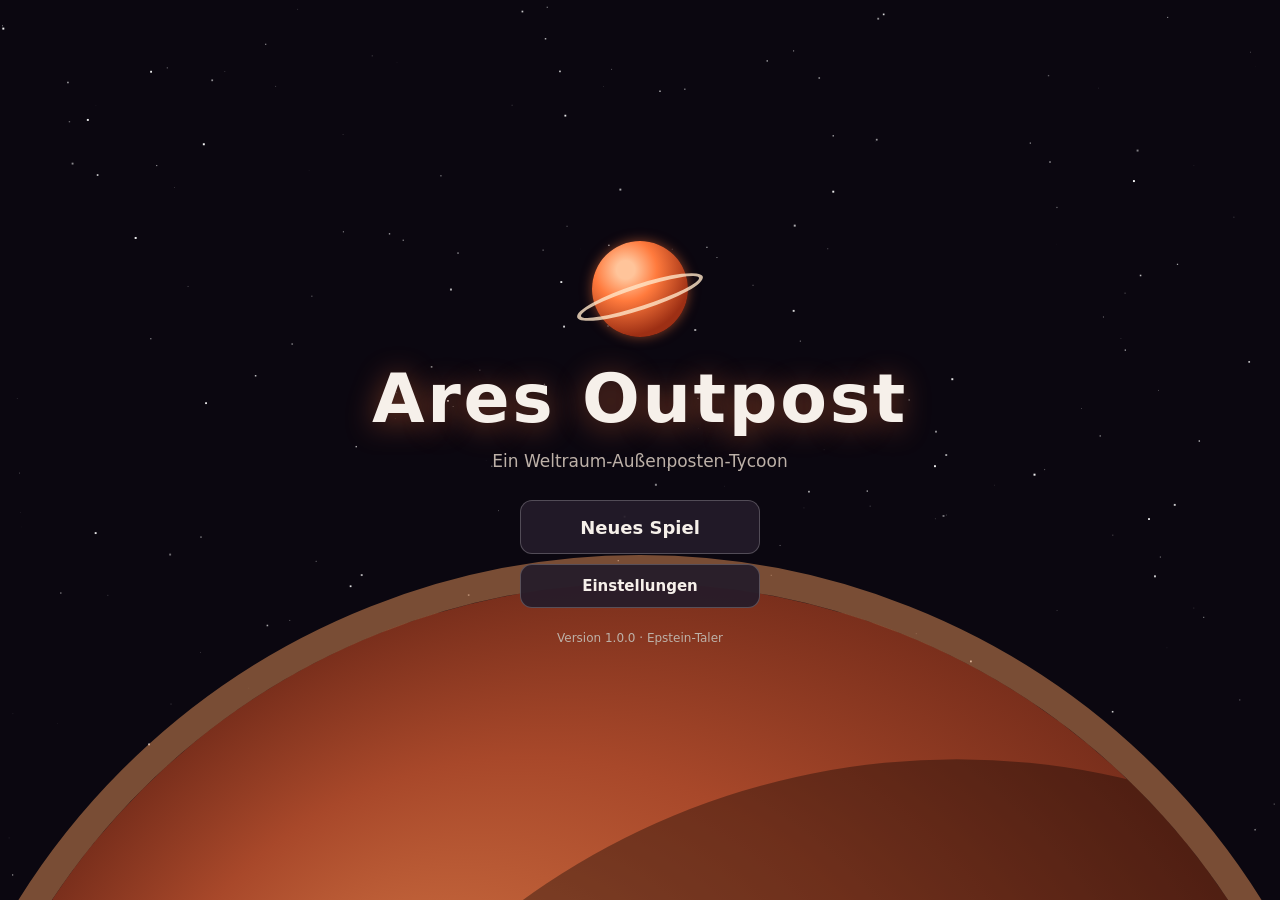
==== index.html @ 8325eb9a "Grafik-Upgrade: neue Art-Pipeline für Terrain, Vorkommen, Items, Gebäude, Bänder und Figuren Co-Auth" ====
<!doctype html>
<!--
=====================================================================
ARES OUTPOST - DESIGN-ENTSCHEIDUNGEN
=====================================================================
Aufbau
- Eine einzige index.html. Der Quelltext liegt zur Pflege in src/ (core = DOM-frei,
  app = Browser) und wird mit tools/build.js zu dieser Datei zusammengefügt.
  Die Simulation (src/core) läuft ohne DOM auch in Node (tools/core.js) für Tests
  und den Balancing-Bot.
- Feste Simulationsrate 20 Ticks/s (Accumulator), Rendering per rAF mit Interpolation.
- Titel, Währung und Kurzform zentral: GAME_TITLE, CURRENCY_NAME, CURRENCY_SHORT.
- Für Tests/Power-User gibt es window.__AO__ (nur Lesezugriff empfohlen).

Welt
- Landeplatz (16,16) = Mitte von Chunk 0/0. Vorkommen-Cluster bleiben innerhalb
  ihres Chunks (Rand 1 Feld), damit Abfragen nur einen Chunk prüfen müssen.
- Normale Vorkommen halten 30 Felder Abstand zum Landeplatz; der Glücksstart setzt
  dort eigene, garantierte Vorkommen (immer mind. ein großes gewöhnliches).
- Entdeckung (Fog of War) in 8x8-Zellen (16 Bit pro Chunk).
- Gleicher Planet = gleiche Karte (Seed aus Basis-Seed + Planetenindex), damit die
  Planetenwahl beim Rebirth "gezielte Vorkommen" erlaubt.
- Zeichnen relativ zu einem Kamera-Ursprung, damit auch bei ±1.000.000 Feldern
  keine Float-Ungenauigkeit sichtbar wird.

Bauen & Logistik
- Ports: Bänder nehmen von hinten und den Seiten an, geben vorne ab. Lager und
  Raffinerien nehmen an allen Seiten an und geben am vorderen Mittelfeld (Pfeil) ab.
  Extraktoren geben an alle Seiten (wählbar) an Bänder/Lager/Verarbeiter/Verkauf ab.
- Banddurchsatz über Geschwindigkeit/Abstand: Basis 1,0 Felder/s bei 0,5 Abstand
  = 2 Items/s (Verbessert 5, Hochleistung 12, Plasma 30).
- Ladestation wirkt auf die gesamte angrenzende Bandstrecke (Engpass-Prinzip: ein
  nur 3 Felder langer Bonus hätte keinen Effekt auf den Durchsatz).
- Brücke = Start- und Zielfeld, dazwischen bis zu 4 freie Felder.
- Verkaufsgebäude: Regal nimmt gewünschte Items an und darf bis zur Hälfte
  vorab gefüllt werden; angrenzende Lager wirken als Verladerampe (+20 %
  Abfertigung, Kunden kaufen direkt aus dem Lager).
- Verschieben ganzer Auswahlen ist nicht rückgängig machbar (Einzel-Verschieben schon).

Wirtschaft
- Sättigung pro Einheit 0,004/(1+0,3*Rohstoffstufe), geteilt durch die typische
  Besuchsgröße der Kundenstufe (sonst würde ein Frachterbesuch jeden Preis sofort
  auf das Minimum drücken).
- Kundenstufen wünschen nur Rohstoffe bis zu einer Stufe (Aliens: bis Ungewöhnlich,
  Karawanen: bis Selten, Shuttles: bis Episch, Handelsschiffe: bis Legendär,
  Frachter: bis Exotisch), mit 8 % Luxus-Wünschen darüber. Seltene Funde lohnen
  sich dadurch erst mit besseren Kunden, ohne frühe Glücksfunde wertlos zu machen.
- Mehr Verkaufsgebäude desselben Typs teilen sich die Kundschaft (abnehmender
  Ertrag 15 %/10 %/8 %/6 %/5 % je weiterem Gebäude); Alien-Wege und Upgrades
  (+25 % Kundenzulauf je Stufe) erhöhen den Zulauf.
- Verkaufsgebäude-Kosten: Basar 30, Karawanenhof 5 Tsd, Landepad 50 Tsd,
  Orbitalhafen 250 Tsd, Frachterdock 2,5 Mio, Handelsterminal 25 Mio. Auf Planet 1
  (Schwelle 1 Mio) reicht es bis zum Orbitalhafen; Dock und Terminal sind die Ziele
  von Planet 2 (Schwelle 20 Mio) und danach.
- Kunden-Takt und Mengen gegenüber den Startwerten gestreckt (Basar alle 10–17 s,
  Karawane 36–58 s/10–26 Stück, Shuttle 80–115 s/30–80, Handelsschiff 120–180 s/150–360,
  Frachter 240–360 s/700–1700, Verträge unverändert), damit die Zielzeiten passen.
- Start: 100 ET reichen für Basar (30) + Extraktor (40) + 15 Bandfelder (je 2).
- Offline: Erwartungswert-Modell in bis zu 480 Schritten über die echten
  Förderketten (Engpass-Skalierung geteilter Bänder), Durchschnittspreis, keine Events.
- Kunden-Trinkgeld (6 %): kleine Münze am Verkaufsgebäude, Einsammeln per Tippen,
  Darüberlaufen oder Forschung "Auto-Sammeln".

Progression
- Rebirth-Multiplikator nach allen je erhaltenen Punkten; Ausgeben im Shop senkt ihn nicht.
- "Startausrüstung" im Shop = Gratis-Bausatz (Extraktor, Basar, Bänder, später
  Lager, Raffinerie, Labor) statt einer festen Blaupause.
- Forschung braucht ein Labor; mehrere Labore bzw. Laborstufen beschleunigen.
- Kodex: "entdeckt" = mindestens eine Einheit abgebaut, "gesichtet" = gesehen/gescannt.

Bedienung
- Touch: Joystick erscheint dort, wo der Daumen links unten aufsetzt; erstes Tippen
  setzt die Bauvorschau, zweites Tippen (oder ✓) baut; Bänder per Wischgeste;
  Bauleiste klappt nach der Auswahl ein. Long-Press auf Baukarten zeigt Details.
- Desktop: siehe Einstellungen (Tastenbelegung).

Balancing (greedy Bot, echte Simulation, Planet 1, Normalstart)
- Der Bot (Debug-Menü "Balancing-Report", Bot in src/core/11_bot.js) spielt das echte
  Spiel: erkundet und scannt, baut Extraktor-Linien mit BFS-Bandrouting und
  Raffinerieketten, Lager-Hub mit Verkaufsgebäuden, forscht, rüstet auf und kauft
  jeweils die Aktion mit dem besten Umsatzgewinn pro Kosten. Menschliche
  Reaktionszeit: 30 s pro Entscheidung plus Laufwege.
- Finale Messung, 6 Karten (Seeds 1/2/3/6/7/8), Median (Spanne):
    Erster Verkauf        0:20      (0:17–0:30)     Ziel < 3 min
    Erste Raffinerie      16 min    (12–31 min)     Ziel 10–15 min
    Kundenstufe 2         16 min    (13–26 min)     Ziel 15–25 min
    Kundenstufe 4         1:29 h    (1:17–1:38 h)   Ziel 1,5–2 h
    Rebirth möglich       3:46 h    (2:28–5:39 h)   Ziel 3–4 h
  Kontrolle mit 20 Ticks/s: Seed 2 Stufe 2 19 min, Stufe 4 1:28 h, Rebirth 2:30 h;
  Seed 3 Stufe 2 21 min, Stufe 4 1:31 h, Rebirth 2:23 h.
  Die Spanne entsteht durch das Kartenglück (wie weit seltene Vorkommen liegen).
- Planet 2 (nach einem Rebirth mit 1 Punkt, Shop: Verkaufserlös 1): Kundenstufe 4
  nach 1:16 h (Planet 1: 1:38 h), Schwelle 20 Mio nach 2:49 h. Die Schwelle wächst
  ×20 pro Planet, Dock und Terminal tragen das Wachstum auf späteren Planeten.
- Offline-Modell gegen echte Simulation (30 min, Basis mit 1.880 Gebäuden):
  1,12 Mio offline gegenüber 1,28 Mio online (87 %). 8 h Offline-Rechnung mit
  2.000 Gebäuden: rund 30 ms.
- Seltenheitsprüfung: 100.000 Vorkommen, maximale Abweichung 2,8 % (Grenze 10 %).

-->
<html lang="de">
<head>
<meta charset="utf-8">
<meta name="viewport" content="width=device-width,initial-scale=1,maximum-scale=1,user-scalable=no,viewport-fit=cover">
<meta name="theme-color" content="#120d10">
<meta name="apple-mobile-web-app-capable" content="yes">
<meta name="mobile-web-app-capable" content="yes">
<meta name="description" content="Ares Outpost: Baue einen Außenposten auf fremden Planeten, fördere 91 Rohstoffe und handle mit Aliens.">
<title>Ares Outpost</title>
<style>
:root {
  --panel: rgba(20, 15, 24, 0.86);
  --panel-solid: #17121c;
  --panel-2: rgba(36, 28, 42, 0.92);
  --line: rgba(255, 255, 255, 0.12);
  --line-strong: rgba(255, 255, 255, 0.22);
  --text: #f6f0ea;
  --muted: #bdb1a8;
  --accent: #ff8a3d;
  --accent-ink: #1c0d04;
  --good: #63df74;
  --bad: #ff6464;
  --warn: #ffc24d;
  --t0: #d9dde2; --t1: #5fdc6e; --t2: #4aa8ff; --t3: #b46bff; --t4: #ffb02e; --t5: #ff3d7f; --t6: #2ef2e0; --t7: #ffffff;
  --radius: 14px;
  --shadow: 0 8px 28px rgba(0, 0, 0, 0.45);
  --ease: cubic-bezier(.2, .8, .2, 1);
  --sat: env(safe-area-inset-top, 0px);
  --sab: env(safe-area-inset-bottom, 0px);
  --sal: env(safe-area-inset-left, 0px);
  --sar: env(safe-area-inset-right, 0px);
  --mm: 160px;
  --btn: 52px;
  --btn-big: 64px;
}
* { box-sizing: border-box; -webkit-tap-highlight-color: transparent; }
html, body { margin: 0; height: 100%; overflow: hidden; background: #120d10; color: var(--text);
  font: 15px/1.4 system-ui, -apple-system, "Segoe UI", Roboto, "Helvetica Neue", Arial, sans-serif;
  touch-action: none; overscroll-behavior: none; user-select: none; -webkit-user-select: none; -webkit-touch-callout: none; }
button { font: inherit; color: inherit; }
input, textarea, select { font: inherit; user-select: text; -webkit-user-select: text; }
#game { position: fixed; inset: 0; width: 100%; height: 100%; display: block; touch-action: none; cursor: crosshair; }
#vignette { position: fixed; inset: 0; pointer-events: none; z-index: 5; background: radial-gradient(ellipse at center, rgba(0,0,0,0) 55%, rgba(0,0,0,.36) 100%); }
.lowq #vignette { display: none; }
#ui { position: fixed; inset: 0; pointer-events: none; z-index: 10; }
#ui > * { pointer-events: auto; }
#ui > #hud-right, #ui > #actions, #hud-right > .hud-buttons, #actions > div { pointer-events: none; }
#hud-right > *, .hud-buttons > *, #actions > div > * { pointer-events: auto; }
.hidden { display: none !important; }

/* ---------- generic controls ---------- */
.hud-panel { background: var(--panel); border: 1px solid var(--line); border-radius: var(--radius); box-shadow: var(--shadow);
  backdrop-filter: blur(8px); -webkit-backdrop-filter: blur(8px); }
.icon-btn { position: relative; width: var(--btn); height: var(--btn); min-width: 44px; min-height: 44px; border-radius: 50%; border: 1px solid var(--line-strong);
  background: var(--panel); font-size: 22px; line-height: 1; display: grid; place-items: center; cursor: pointer; box-shadow: var(--shadow);
  transition: transform 140ms var(--ease), background 140ms var(--ease), border-color 140ms var(--ease); backdrop-filter: blur(8px); -webkit-backdrop-filter: blur(8px); }
.icon-btn:hover { background: var(--panel-2); border-color: rgba(255,255,255,.4); }
.icon-btn:active { transform: scale(0.92); }
.icon-btn.big { width: var(--btn-big); height: var(--btn-big); font-size: 28px; }
.icon-btn.small { width: 44px; height: 44px; font-size: 18px; }
.icon-btn.accent { background: var(--accent); color: var(--accent-ink); border-color: transparent; }
.icon-btn.accent:hover { filter: brightness(1.1); background: var(--accent); }
.icon-btn.danger { color: #ffd0d0; }
.icon-btn.active { border-color: var(--accent); box-shadow: 0 0 0 2px var(--accent), var(--shadow); }
.icon-btn[disabled] { opacity: .5; }
.icon-btn .key { position: absolute; right: -2px; bottom: -2px; font-size: 12px; background: #000a; color: #fff; border-radius: 6px; padding: 1px 4px; line-height: 1.2; }
.touch .icon-btn .key { display: none; }
.icon-btn svg.cd { position: absolute; inset: 0; width: 100%; height: 100%; transform: rotate(-90deg); pointer-events: none; }
.icon-btn svg.cd circle { fill: none; stroke: var(--accent); stroke-width: 3; stroke-linecap: round; }
.btn { min-height: 44px; padding: 10px 18px; border-radius: 12px; border: 1px solid var(--line-strong); background: var(--panel-2); cursor: pointer;
  font-weight: 600; transition: transform 140ms var(--ease), filter 140ms var(--ease), background 140ms; }
.btn:hover { background: #3a2e44; }
.btn:active { transform: scale(0.97); }
.btn.accent { background: var(--accent); color: var(--accent-ink); border-color: transparent; }
.btn.accent:hover { filter: brightness(1.08); }
.btn.danger { background: #5a1f24; border-color: #a03a44; }
.btn.danger:hover { background: #722a31; }
.btn.big { min-height: 54px; font-size: 18px; padding: 12px 26px; }
.btn[disabled], .pill[disabled] { opacity: .45; cursor: not-allowed; filter: grayscale(.4); }
.pill { min-height: 44px; padding: 8px 14px; border-radius: 999px; border: 1px solid var(--line-strong); background: var(--panel); cursor: pointer; font-weight: 600; font-size: 14px;
  transition: transform 140ms var(--ease), background 140ms; white-space: nowrap; }
.pill:hover { background: var(--panel-2); }
.pill:active { transform: scale(0.96); }
.pill.accent { background: var(--accent); color: var(--accent-ink); border-color: transparent; }
.pill.on { border-color: var(--accent); color: var(--accent); }

/* ---------- HUD ---------- */
#hud-left { position: absolute; top: calc(10px + var(--sat)); left: calc(10px + var(--sal)); display: flex; align-items: center; gap: 10px; padding: 8px 12px 8px 8px; }
.logo { width: 44px; height: 44px; border-radius: 12px; border: none; background: transparent; padding: 0; cursor: pointer; display: grid; place-items: center; }
.logo-mark { width: 36px; height: 36px; border-radius: 50%; display: block; position: relative;
  background: radial-gradient(circle at 35% 30%, #ffc49a 0 10%, #ff7a3d 34%, #9d2f14 72%); box-shadow: 0 0 12px rgba(255,120,60,.5); }
.logo-mark::after { content: ""; position: absolute; left: -6px; right: -6px; top: 45%; height: 6px; border-radius: 50%; border: 2px solid rgba(255,230,200,.8); transform: rotate(-18deg); }
.logo-mark.big { width: 96px; height: 96px; }
.logo-mark.big::after { left: -18px; right: -18px; height: 18px; border-width: 4px; }
.money { font-size: 22px; font-weight: 800; letter-spacing: .01em; font-variant-numeric: tabular-nums; }
#income { cursor: pointer; }
.income-row { display: flex; gap: 8px; align-items: center; color: var(--good); font-size: 13px; font-weight: 600; font-variant-numeric: tabular-nums; }
.save-dot { width: 8px; height: 8px; border-radius: 50%; background: #5a5a5a; transition: background 300ms; }
.save-dot.saving { background: var(--warn); }
.save-dot.saved { background: var(--good); }
.save-dot.error { background: var(--bad); }
.tier-badge { min-height: 44px; border: 1px solid var(--line-strong); border-radius: 12px; background: rgba(255,255,255,.06); padding: 4px 10px; font-size: 12px; text-align: left; cursor: pointer; line-height: 1.2; }
.tier-badge b { display: block; font-size: 14px; color: var(--accent); }
.tier-badge .bar { height: 4px; border-radius: 2px; background: rgba(255,255,255,.14); margin-top: 4px; overflow: hidden; width: 110px; }
.tier-badge .bar i { display: block; height: 100%; background: var(--accent); }

#hud-right { position: absolute; top: calc(10px + var(--sat)); right: calc(10px + var(--sar)); display: flex; flex-direction: column; align-items: flex-end; gap: 8px; }
#minimap-wrap { padding: 6px; }
#minimap { width: var(--mm); height: var(--mm); display: block; border-radius: 10px; cursor: pointer; }
.minimap-info { display: flex; justify-content: space-between; font-size: 12px; color: var(--muted); padding: 4px 2px 0; gap: 8px; font-variant-numeric: tabular-nums; }
.hud-buttons { display: flex; gap: 8px; }
.chip { position: absolute; left: calc(10px + var(--sal)); padding: 8px 12px; font-size: 13px; cursor: pointer; max-width: 260px; }
#research-chip { top: calc(84px + var(--sat)); }
#contracts-chip { top: calc(132px + var(--sat)); }
.chip .bar { height: 4px; background: rgba(255,255,255,.14); border-radius: 2px; margin-top: 4px; overflow: hidden; }
.chip .bar i { display: block; height: 100%; background: var(--accent); }
#btn-center { position: absolute; left: 50%; transform: translateX(-50%); bottom: calc(90px + var(--sab)); }
#compass { position: absolute; left: 50%; top: calc(64px + var(--sat)); transform: translateX(-50%); display: flex; align-items: center; gap: 6px; background: var(--panel); border: 1px solid var(--line); border-radius: 999px; padding: 4px 12px 4px 6px; font-size: 13px; pointer-events: none; }
#compass .needle { width: 28px; height: 28px; border-radius: 50%; background: rgba(255,255,255,.08); position: relative; }
#compass .needle::after { content: ""; position: absolute; left: 50%; top: 3px; width: 0; height: 0; border-left: 5px solid transparent; border-right: 5px solid transparent; border-bottom: 11px solid var(--accent); transform: translateX(-50%); }

#banners { position: absolute; top: calc(10px + var(--sat)); left: 50%; transform: translateX(-50%); display: flex; flex-direction: column; gap: 6px; align-items: center; width: min(520px, calc(100% - 420px)); pointer-events: none; }
.banner { pointer-events: auto; display: flex; align-items: center; gap: 10px; padding: 8px 14px; border-radius: 12px; background: var(--panel); border: 1px solid var(--line); box-shadow: var(--shadow); font-size: 14px; font-weight: 600; animation: drop-in 220ms var(--ease); }
.banner.pos { border-color: rgba(99,223,116,.6); }
.banner.neg { border-color: rgba(255,100,100,.6); }
.banner .mult { font-weight: 800; font-variant-numeric: tabular-nums; }
.banner.pos .mult { color: var(--good); }
.banner.neg .mult { color: var(--bad); }
.banner .time { color: var(--muted); font-variant-numeric: tabular-nums; font-weight: 600; }
#toasts { position: absolute; top: calc(70px + var(--sat)); left: 50%; transform: translateX(-50%); display: flex; flex-direction: column; gap: 6px; align-items: center; pointer-events: none; width: min(440px, 92vw); }
.toast { padding: 9px 14px; border-radius: 12px; background: var(--panel-solid); border: 1px solid var(--line-strong); box-shadow: var(--shadow); font-size: 14px; animation: drop-in 200ms var(--ease); max-width: 100%; text-align: center; }
.toast.good { border-color: rgba(99,223,116,.7); }
.toast.bad { border-color: rgba(255,100,100,.7); }
.toast.gold { border-color: rgba(255,190,60,.8); }
.toast.out { animation: fade-out 220ms var(--ease) forwards; }
@keyframes drop-in { from { opacity: 0; transform: translateY(-8px); } to { opacity: 1; transform: none; } }
@keyframes fade-out { to { opacity: 0; transform: translateY(-6px); } }
@keyframes pop-in { from { opacity: 0; transform: scale(.96); } to { opacity: 1; transform: none; } }

/* ---------- actions ---------- */
#actions { position: absolute; right: calc(14px + var(--sar)); bottom: calc(14px + var(--sab)); display: flex; flex-direction: column; align-items: flex-end; gap: 10px; }
#main-actions, #build-actions { display: flex; gap: 10px; align-items: center; }
.touch-only { display: none !important; }
.touch .touch-only { display: grid !important; }
#joystick { position: absolute; width: 132px; height: 132px; margin: -66px 0 0 -66px; border-radius: 50%; background: rgba(255,255,255,.08); border: 2px solid rgba(255,255,255,.25); pointer-events: none; }
#joystick .knob { position: absolute; left: 50%; top: 50%; width: 58px; height: 58px; margin: -29px 0 0 -29px; border-radius: 50%; background: rgba(255,255,255,.35); border: 2px solid rgba(255,255,255,.6); }

/* ---------- build bar ---------- */
#buildbar { position: absolute; left: calc(10px + var(--sal)); right: calc(170px + var(--sar)); bottom: calc(10px + var(--sab)); background: var(--panel); border: 1px solid var(--line); border-radius: 16px; box-shadow: var(--shadow); backdrop-filter: blur(10px); -webkit-backdrop-filter: blur(10px); padding: 8px; animation: rise-in 200ms var(--ease); }
@keyframes rise-in { from { opacity: 0; transform: translateY(12px); } to { opacity: 1; transform: none; } }
.bb-head { display: flex; gap: 8px; align-items: center; justify-content: space-between; flex-wrap: wrap; }
.bb-cats { display: flex; gap: 6px; overflow-x: auto; scrollbar-width: none; }
.bb-cats::-webkit-scrollbar { display: none; }
.bb-cat { min-height: 40px; padding: 6px 12px; border-radius: 10px; border: 1px solid transparent; background: rgba(255,255,255,.06); cursor: pointer; font-size: 13px; font-weight: 600; white-space: nowrap; color: var(--muted); }
.bb-cat.on { background: rgba(255,255,255,.14); border-color: var(--line-strong); color: var(--text); }
.bb-tools { display: flex; gap: 6px; }
.bb-tools .pill { min-height: 40px; padding: 6px 12px; font-size: 13px; }
.bb-cards { display: flex; gap: 8px; overflow-x: auto; padding: 8px 2px 4px; scrollbar-width: thin; touch-action: pan-x; }
.bb-card { flex: 0 0 auto; width: 104px; min-height: 112px; border-radius: 12px; border: 1px solid var(--line); background: rgba(255,255,255,.05); padding: 6px; cursor: pointer; text-align: center; position: relative;
  transition: transform 140ms var(--ease), border-color 140ms, background 140ms; display: flex; flex-direction: column; align-items: center; gap: 2px; }
.bb-card:hover { border-color: var(--line-strong); background: rgba(255,255,255,.09); }
.bb-card:active { transform: scale(.96); }
.bb-card.on { border-color: var(--accent); background: rgba(255,138,61,.14); }
.bb-card.locked { opacity: .55; }
.bb-card canvas { width: 56px; height: 56px; }
.bb-card .n { font-size: 12px; font-weight: 600; line-height: 1.15; }
.bb-card .c { font-size: 12px; font-weight: 700; color: var(--good); font-variant-numeric: tabular-nums; }
.bb-card .c.no { color: var(--bad); }
.bb-card .c.lock { color: var(--muted); font-weight: 600; }
.bb-card .fav { position: absolute; top: 4px; left: 6px; font-size: 12px; color: var(--muted); }
.bb-card .kit { position: absolute; top: 4px; right: 6px; font-size: 12px; color: var(--warn); font-weight: 700; }
.bb-hint { font-size: 12px; color: var(--muted); padding: 0 4px; min-height: 16px; }
.bb-mini { display: none; width: 100%; min-height: 48px; align-items: center; gap: 10px; border: none; background: transparent; padding: 2px 4px; cursor: pointer; text-align: left; font-weight: 700; }
.bb-mini canvas { width: 40px; height: 40px; }
.bb-mini .cost { color: var(--good); font-weight: 700; margin-left: auto; }
.bb-mini .cost.no { color: var(--bad); }
.bb-mini .up { font-size: 13px; color: var(--muted); padding-left: 8px; }
#buildbar.collapsed { padding: 4px 8px; }
#buildbar.collapsed .bb-head, #buildbar.collapsed .bb-cards, #buildbar.collapsed .bb-hint { display: none; }
#buildbar.collapsed .bb-mini { display: flex; }
#ghost-info { position: absolute; padding: 6px 10px; border-radius: 10px; background: var(--panel-solid); border: 1px solid var(--line-strong); font-size: 13px; pointer-events: none; white-space: nowrap; transform: translate(-50%, -100%); box-shadow: var(--shadow); }
#ghost-info .bad { color: var(--bad); font-weight: 700; }
#ghost-info .good { color: var(--good); font-weight: 700; }
#selection-bar { position: absolute; left: 50%; transform: translateX(-50%); bottom: calc(200px + var(--sab)); display: flex; gap: 8px; padding: 8px; align-items: center; font-size: 14px; }

/* ---------- info panel ---------- */
.panel { background: var(--panel-solid); border: 1px solid var(--line-strong); border-radius: 18px; box-shadow: var(--shadow); }
#info-panel { position: absolute; right: calc(10px + var(--sar)); top: calc(250px + var(--sat)); width: 340px; max-height: calc(100% - 350px - var(--sat) - var(--sab)); overflow-y: auto; padding: 14px; animation: pop-in 180ms var(--ease); }
.ip-head { display: flex; gap: 10px; align-items: center; margin-bottom: 8px; }
.ip-head canvas { width: 48px; height: 48px; flex: 0 0 auto; }
.ip-title { font-size: 17px; font-weight: 800; line-height: 1.2; }
.ip-sub { font-size: 13px; color: var(--muted); }
.ip-close { margin-left: auto; }
.ip-section { border-top: 1px solid var(--line); padding: 8px 0; font-size: 14px; }
.ip-row { display: flex; justify-content: space-between; gap: 10px; padding: 2px 0; }
.ip-row span:first-child { color: var(--muted); }
.ip-row b { font-variant-numeric: tabular-nums; text-align: right; }
.ip-actions { display: flex; flex-wrap: wrap; gap: 8px; padding-top: 8px; }
.ip-actions .btn { flex: 1 1 auto; min-width: 120px; font-size: 14px; padding: 8px 10px; }
.bonus-list { margin: 0; padding: 0; list-style: none; }
.bonus-list li { display: flex; justify-content: space-between; font-size: 13px; padding: 2px 0; }
.bonus-list li b { color: var(--good); }
.tag { display: inline-block; padding: 2px 8px; border-radius: 999px; font-size: 12px; font-weight: 700; background: rgba(255,255,255,.1); }
.tag.warn { background: rgba(255,194,77,.2); color: var(--warn); }
.tag.bad { background: rgba(255,100,100,.2); color: var(--bad); }
.tag.good { background: rgba(99,223,116,.2); color: var(--good); }
.stock-list { display: grid; grid-template-columns: repeat(auto-fill, minmax(140px, 1fr)); gap: 4px; }
.stock-item { display: flex; align-items: center; gap: 6px; font-size: 13px; padding: 3px 6px; border-radius: 8px; background: rgba(255,255,255,.05); }
.stock-item canvas { width: 20px; height: 20px; flex: 0 0 auto; }
.stock-item span { overflow: hidden; text-overflow: ellipsis; white-space: nowrap; flex: 1; }
.cust-list { display: flex; flex-direction: column; gap: 6px; }
.cust { padding: 6px 8px; border-radius: 10px; background: rgba(255,255,255,.05); font-size: 13px; }
.cust .wish { display: flex; align-items: center; gap: 6px; }
.cust .wish canvas { width: 18px; height: 18px; }
.cust .pbar { height: 4px; border-radius: 2px; background: rgba(255,255,255,.12); margin-top: 4px; overflow: hidden; }
.cust .pbar i { display: block; height: 100%; background: var(--good); }
.spark { width: 100%; height: 48px; display: block; }
.seg { display: flex; flex-wrap: wrap; gap: 6px; }
.seg button { min-height: 40px; padding: 6px 10px; border-radius: 10px; border: 1px solid var(--line-strong); background: rgba(255,255,255,.05); cursor: pointer; font-size: 13px; }
.seg button.on { border-color: var(--accent); color: var(--accent); background: rgba(255,138,61,.12); }
select.sel { min-height: 40px; border-radius: 10px; background: #241c2a; color: var(--text); border: 1px solid var(--line-strong); padding: 6px 10px; max-width: 100%; }

/* ---------- modal / menus ---------- */
#modal-root { position: fixed; inset: 0; z-index: 50; pointer-events: none; }
.modal-back { position: absolute; inset: 0; background: rgba(6, 3, 8, .62); pointer-events: auto; animation: fade-in 180ms var(--ease); display: grid; place-items: center; padding: calc(12px + var(--sat)) calc(12px + var(--sar)) calc(12px + var(--sab)) calc(12px + var(--sal)); }
@keyframes fade-in { from { opacity: 0; } to { opacity: 1; } }
.modal { width: min(980px, 100%); max-height: 100%; display: flex; flex-direction: column; background: var(--panel-solid); border: 1px solid var(--line-strong); border-radius: 20px; box-shadow: var(--shadow); overflow: hidden; animation: pop-in 200ms var(--ease); }
.modal.small { width: min(520px, 100%); }
.modal-head { display: flex; align-items: center; gap: 10px; padding: 12px 14px; border-bottom: 1px solid var(--line); }
.modal-head h2 { margin: 0; font-size: 19px; flex: 1; }
.modal-tabs { display: flex; gap: 6px; padding: 8px 12px 0; overflow-x: auto; scrollbar-width: none; border-bottom: 1px solid var(--line); }
.modal-tabs::-webkit-scrollbar { display: none; }
.modal-tab { min-height: 44px; padding: 8px 14px; border: none; border-bottom: 3px solid transparent; background: none; cursor: pointer; font-weight: 700; color: var(--muted); white-space: nowrap; }
.modal-tab.on { color: var(--text); border-bottom-color: var(--accent); }
.modal-body { padding: 14px; overflow-y: auto; flex: 1; -webkit-overflow-scrolling: touch; touch-action: pan-y; }
.modal-foot { padding: 12px 14px; border-top: 1px solid var(--line); display: flex; gap: 8px; justify-content: flex-end; flex-wrap: wrap; }
.muted { color: var(--muted); }
.big-num { font-size: 26px; font-weight: 800; font-variant-numeric: tabular-nums; }
.grid-cards { display: grid; grid-template-columns: repeat(auto-fill, minmax(210px, 1fr)); gap: 10px; }
.card { border: 1px solid var(--line); border-radius: 14px; padding: 10px; background: rgba(255,255,255,.04); }
.card h3 { margin: 0 0 4px; font-size: 15px; }
.card p { margin: 0 0 8px; font-size: 13px; color: var(--muted); }
.progress { height: 8px; border-radius: 4px; background: rgba(255,255,255,.12); overflow: hidden; }
.progress i { display: block; height: 100%; background: var(--accent); transition: width 300ms var(--ease); }
/* codex */
.codex-tiers { display: flex; flex-wrap: wrap; gap: 6px; margin-bottom: 10px; }
.codex-tier { font-size: 12px; padding: 4px 8px; border-radius: 999px; border: 1px solid var(--line-strong); }
.codex-grid { display: grid; grid-template-columns: repeat(auto-fill, minmax(96px, 1fr)); gap: 8px; }
.codex-cell { border-radius: 12px; border: 1px solid var(--line); background: rgba(255,255,255,.04); padding: 6px; text-align: center; cursor: pointer; min-height: 96px; display: flex; flex-direction: column; align-items: center; gap: 4px; }
.codex-cell canvas { width: 44px; height: 44px; }
.codex-cell .n { font-size: 12px; line-height: 1.15; }
.codex-cell.unknown .n { color: var(--muted); }
.codex-cell:hover { border-color: var(--line-strong); }
.codex-detail { display: flex; gap: 14px; align-items: flex-start; margin-bottom: 12px; padding: 12px; border-radius: 14px; background: rgba(255,255,255,.05); }
.codex-detail canvas { width: 72px; height: 72px; flex: 0 0 auto; }
/* research tree */
.tree-wrap { position: relative; overflow: hidden; height: min(62vh, 560px); border-radius: 14px; background: rgba(0,0,0,.25); touch-action: none; cursor: grab; }
.tree-inner { position: absolute; left: 0; top: 0; transform-origin: 0 0; }
.tree-node { position: absolute; width: 176px; min-height: 64px; padding: 8px 10px; border-radius: 12px; border: 1px solid var(--line-strong); background: #221a28; font-size: 12px; cursor: pointer; }
.tree-node b { display: block; font-size: 13px; margin-bottom: 2px; }
.tree-node.done { border-color: var(--good); background: #1b2a1e; }
.tree-node.active { border-color: var(--accent); box-shadow: 0 0 0 2px var(--accent); }
.tree-node.locked { color: rgba(246,240,234,.55); background: #1c1620; border-color: rgba(255,255,255,.12); }
.tree-node.available { border-color: rgba(255,255,255,.45); }
.tree-node .cost { color: var(--good); font-weight: 700; }
.tree-node .cost.no { color: var(--bad); }
.tree-cat { position: absolute; font-size: 12px; font-weight: 800; color: var(--muted); text-transform: uppercase; letter-spacing: .08em; }
.tree-zoom { position: absolute; right: 8px; top: 8px; display: flex; gap: 6px; }
/* rebirth */
.rb-hero { display: grid; grid-template-columns: 1fr 1fr; gap: 12px; margin-bottom: 12px; }
.planet-list { display: flex; gap: 8px; flex-wrap: wrap; }
.planet-btn { min-height: 64px; min-width: 120px; padding: 8px 10px; border-radius: 12px; border: 1px solid var(--line-strong); background: rgba(255,255,255,.05); cursor: pointer; text-align: left; font-size: 13px; }
.planet-btn.on { border-color: var(--accent); box-shadow: 0 0 0 2px var(--accent); }
.planet-btn .dot { display: inline-block; width: 14px; height: 14px; border-radius: 50%; vertical-align: -2px; margin-right: 6px; }
.chart { width: 100%; height: 180px; display: block; }
.stat-grid { display: grid; grid-template-columns: repeat(auto-fill, minmax(190px, 1fr)); gap: 8px; }
.stat { padding: 8px 10px; border-radius: 12px; background: rgba(255,255,255,.05); }
.stat span { display: block; font-size: 12px; color: var(--muted); }
.stat b { font-size: 16px; font-variant-numeric: tabular-nums; }
.ach-grid { display: grid; grid-template-columns: repeat(auto-fill, minmax(230px, 1fr)); gap: 8px; }
.ach { display: flex; gap: 10px; align-items: center; padding: 8px 10px; border-radius: 12px; background: rgba(255,255,255,.04); border: 1px solid var(--line); }
.ach .ic { width: 36px; height: 36px; border-radius: 50%; display: grid; place-items: center; background: rgba(255,255,255,.08); flex: 0 0 auto; font-size: 18px; }
.ach.got { border-color: rgba(255,190,60,.6); }
.ach.got .ic { background: radial-gradient(circle, #ffd36a, #c27a12); color: #2a1400; }
.ach small { display: block; color: var(--muted); font-size: 12px; }
.settings { display: flex; flex-direction: column; gap: 4px; }
.set-row { display: flex; justify-content: space-between; align-items: center; gap: 12px; padding: 8px 0; border-bottom: 1px solid var(--line); flex-wrap: wrap; }
.set-row label { font-weight: 600; }
.set-row small { display: block; color: var(--muted); font-weight: 400; font-size: 12px; }
.switch { width: 52px; height: 30px; border-radius: 15px; background: #3a3340; border: 1px solid var(--line-strong); position: relative; cursor: pointer; flex: 0 0 auto; }
.switch::after { content: ""; position: absolute; top: 3px; left: 3px; width: 22px; height: 22px; border-radius: 50%; background: #ddd; transition: transform 160ms var(--ease); }
.switch.on { background: var(--accent); }
.switch.on::after { transform: translateX(22px); background: #fff; }
input[type=range] { width: 180px; accent-color: var(--accent); min-height: 30px; }
textarea.io { width: 100%; min-height: 120px; border-radius: 12px; background: #0f0b12; color: var(--text); border: 1px solid var(--line-strong); padding: 10px; font: 12px/1.4 ui-monospace, Menlo, Consolas, monospace; resize: vertical; }
.welcome-num { font-size: 40px; font-weight: 900; color: var(--good); font-variant-numeric: tabular-nums; text-align: center; margin: 8px 0; }
.kv { display: grid; grid-template-columns: 1fr auto; gap: 4px 12px; font-size: 14px; }
.kv span { color: var(--muted); }
.kv b { text-align: right; font-variant-numeric: tabular-nums; }
.list-plain { margin: 0; padding-left: 18px; font-size: 14px; }
.list-plain li { margin: 2px 0; }
.sales-log { display: flex; flex-direction: column; gap: 4px; font-size: 13px; }
.sales-log div { display: flex; gap: 8px; align-items: center; padding: 4px 8px; border-radius: 8px; background: rgba(255,255,255,.04); }
.sales-log canvas { width: 18px; height: 18px; }
.sales-log b { margin-left: auto; color: var(--good); font-variant-numeric: tabular-nums; }
.pin-list { display: flex; flex-direction: column; gap: 6px; }

/* ---------- map overlay ---------- */
.map-wrap { position: relative; height: min(70vh, 640px); border-radius: 14px; overflow: hidden; background: #000; touch-action: none; }
.map-wrap canvas { width: 100%; height: 100%; display: block; cursor: grab; }
.map-tools { position: absolute; right: 8px; top: 8px; display: flex; flex-direction: column; gap: 6px; }
.map-legend { position: absolute; left: 8px; bottom: 8px; display: flex; flex-wrap: wrap; gap: 4px; max-width: 70%; }
.map-legend span { font-size: 12px; padding: 2px 6px; border-radius: 6px; background: rgba(0,0,0,.6); }

/* ---------- tutorial / tooltip ---------- */
#tutorial { position: absolute; left: 50%; transform: translateX(-50%); bottom: calc(96px + var(--sab)); width: min(460px, calc(100% - 24px)); background: var(--panel-solid); border: 2px solid var(--accent); border-radius: 16px; padding: 12px 14px; box-shadow: var(--shadow); animation: rise-in 220ms var(--ease); }
#tutorial .tut-text { font-size: 15px; }
#tutorial .tut-text b { color: var(--accent); }
#tutorial .tut-step { font-size: 12px; color: var(--muted); margin-bottom: 2px; }
.tut-actions { display: flex; justify-content: space-between; gap: 8px; margin-top: 8px; }
.tut-actions .pill { min-height: 40px; font-size: 13px; }
.pulse-target { animation: pulse-ring 1.4s var(--ease) infinite; }
@keyframes pulse-ring { 0% { box-shadow: 0 0 0 0 rgba(255,138,61,.9), var(--shadow); } 70% { box-shadow: 0 0 0 14px rgba(255,138,61,0), var(--shadow); } 100% { box-shadow: 0 0 0 0 rgba(255,138,61,0), var(--shadow); } }
#tooltip { position: absolute; max-width: 280px; padding: 8px 10px; border-radius: 10px; background: var(--panel-solid); border: 1px solid var(--line-strong); font-size: 13px; pointer-events: none; box-shadow: var(--shadow); z-index: 60; }
#tooltip b { display: block; margin-bottom: 2px; }

/* ---------- screens ---------- */
.screen { position: fixed; inset: 0; z-index: 100; }
#screen-title { display: grid; place-items: center; background: #120d10; }
#title-bg { position: absolute; inset: 0; width: 100%; height: 100%; }
.title-inner { position: relative; text-align: center; padding: 24px; }
.title-logo { display: grid; place-items: center; margin-bottom: 14px; }
#screen-title h1 { font-size: clamp(36px, 8vw, 68px); margin: 0; letter-spacing: .04em; text-shadow: 0 4px 30px rgba(255,120,60,.45); }
.title-sub { color: var(--muted); margin: 4px 0 26px; font-size: 17px; }
.title-buttons { display: flex; flex-direction: column; gap: 10px; align-items: center; }
.title-buttons .btn { min-width: 240px; }
.title-version { color: var(--muted); font-size: 12px; margin-top: 22px; }
#screen-fx { background: #000; }
#fx-canvas { position: absolute; inset: 0; width: 100%; height: 100%; }
.fx-text { position: absolute; left: 0; right: 0; bottom: 18%; text-align: center; font-size: clamp(20px, 4vw, 34px); font-weight: 800; text-shadow: 0 2px 20px #000; padding: 0 16px; }
.fx-text small { display: block; font-size: 16px; font-weight: 600; color: var(--muted); margin-top: 6px; }
.fx-skip { position: absolute; right: calc(16px + var(--sar)); bottom: calc(16px + var(--sab)); }
.lucky { text-align: center; }
.lucky .tierword { font-size: 34px; font-weight: 900; margin: 6px 0; }

/* ---------- responsive ---------- */
@media (max-width: 760px), (max-height: 520px) {
  :root { --mm: 104px; --btn: 48px; --btn-big: 58px; }
  .money { font-size: 18px; }
  #hud-left { padding: 6px 10px 6px 6px; gap: 6px; }
  .logo { width: 36px; height: 36px; }
  .logo-mark { width: 28px; height: 28px; }
  .tier-badge .bar { width: 72px; }
  #banners { top: calc(66px + var(--sat)); width: calc(100% - 24px); }
  .banner { font-size: 13px; padding: 6px 10px; }
  #toasts { top: calc(78px + var(--sat)); left: calc(10px + var(--sal)); transform: none; width: calc(100% - 150px - var(--sal) - var(--sar)); align-items: flex-start; }
  .toast { font-size: 13px; padding: 7px 10px; text-align: left; }
  #buildbar { left: calc(8px + var(--sal)); right: calc(8px + var(--sar)); bottom: calc(136px + var(--sab)); padding: 6px; }
  .bb-head { flex-wrap: nowrap; }
  .bb-cats { flex: 1 1 auto; min-width: 0; }
  .bb-cat .lbl { display: none; }
  .bb-cat { font-size: 18px; padding: 4px 10px; }
  .bb-tools .pill .lbl { display: none; }
  .bb-tools .pill { padding: 6px 10px; font-size: 16px; }
  .bb-hint { display: none; }
  #hud-right .hud-buttons { flex-direction: column; }
  #info-panel { bottom: calc(136px + var(--sab)); }
  #btn-center { bottom: calc(140px + var(--sab)); }
  .bb-card { width: 88px; min-height: 100px; }
  .bb-card canvas { width: 46px; height: 46px; }
  #info-panel { left: calc(8px + var(--sal)); right: calc(8px + var(--sar)); top: auto; bottom: calc(80px + var(--sab)); width: auto; max-height: 52vh; border-radius: 18px; }
  .rb-hero { grid-template-columns: 1fr; }
  .modal-back { padding: 0; }
  .modal { border-radius: 0; height: 100%; max-height: 100%; width: 100%; }
  .modal.small { height: auto; border-radius: 18px; width: calc(100% - 20px); }
  #research-chip { top: calc(66px + var(--sat)); }
  #contracts-chip { top: calc(112px + var(--sat)); }
  .chip { max-width: 200px; font-size: 12px; }
  #selection-bar { bottom: calc(240px + var(--sab)); flex-wrap: wrap; width: calc(100% - 24px); justify-content: center; }
}
@media (max-width: 480px) {
  .tier-badge { padding: 4px 8px; }
  .tier-badge .long { display: none; }
  .tier-badge .bar { width: 56px; }
  #hud-left { max-width: calc(100% - 140px - var(--sal) - var(--sar)); }
  #tutorial .tut-text { font-size: 14px; }
}
@media (max-height: 520px) and (orientation: landscape) {
  #actions { flex-direction: row-reverse; align-items: flex-end; }
  #buildbar { bottom: calc(8px + var(--sab)); right: calc(430px + var(--sar)); left: calc(8px + var(--sal)); }
  #hud-right .hud-buttons { flex-direction: row; }
  .bb-cards { padding-top: 4px; }
  .bb-card { min-height: 88px; width: 80px; }
  #info-panel { left: auto; width: 320px; bottom: calc(8px + var(--sab)); max-height: calc(100% - 80px); }
  #tutorial { bottom: auto; top: calc(64px + var(--sat)); width: min(420px, 52vw); left: 50%; padding: 8px 12px; }
  #tutorial .tut-text { font-size: 13px; }
  #research-chip, #contracts-chip { display: none !important; }
}
@media (prefers-reduced-motion: reduce) {
  *, *::before, *::after { animation-duration: 1ms !important; transition-duration: 1ms !important; }
}
.reduced *, .reduced *::before, .reduced *::after { animation-duration: 1ms !important; transition-duration: 1ms !important; }

</style>
</head>
<body>
<canvas id="game" aria-label="Spielwelt"></canvas>
<div id="vignette" aria-hidden="true"></div>
<div id="ui">
  <!-- HUD top-left -->
  <div id="hud-left" class="hud-panel">
    <button id="logo" class="logo" aria-label="Spielinfo"><span class="logo-mark"></span></button>
    <div class="money-block">
      <div id="money" class="money">0 ET</div>
      <div class="income-row"><span id="income">+0 ET/s</span><span id="save-dot" class="save-dot" title="Gespeichert"></span></div>
    </div>
    <button id="tier-badge" class="tier-badge" title="Kundenstufe"></button>
  </div>
  <div id="banners"></div>
  <div id="toasts" aria-live="polite"></div>
  <!-- HUD top-right -->
  <div id="hud-right">
    <div id="minimap-wrap" class="hud-panel">
      <canvas id="minimap" width="160" height="160" aria-label="Minikarte"></canvas>
      <div class="minimap-info"><span id="coords">0, 0</span><span id="planet-name"></span></div>
    </div>
    <div class="hud-buttons">
      <button id="btn-minimap" class="icon-btn small" title="Minikarte ein-/ausklappen" aria-label="Minikarte umschalten">▣</button>
      <button id="btn-map" class="icon-btn" title="Karte (M)" aria-label="Karte">⌖<span class="key">M</span></button>
      <button id="btn-menu" class="icon-btn" title="Menü" aria-label="Menü">☰</button>
      <button id="btn-fullscreen" class="icon-btn small" title="Vollbild" aria-label="Vollbild">⛶</button>
    </div>
  </div>
  <div id="research-chip" class="hud-panel chip hidden"></div>
  <div id="contracts-chip" class="hud-panel chip hidden"></div>
  <button id="btn-center" class="pill hidden">◎ Zum Astronauten</button>
  <div id="compass" class="hidden"><div class="needle"></div><span></span></div>
  <!-- bottom right actions -->
  <div id="actions">
    <div id="build-actions" class="hidden">
      <button id="btn-undo" class="icon-btn" title="Rückgängig (Z)" aria-label="Rückgängig">↶</button>
      <button id="btn-redo" class="icon-btn" title="Wiederholen (Y)" aria-label="Wiederholen">↷</button>
      <button id="btn-rotate" class="icon-btn" title="Drehen (R)" aria-label="Drehen">⟳<span class="key">R</span></button>
      <button id="btn-place" class="icon-btn accent touch-only" title="Platzieren" aria-label="Platzieren">✓</button>
      <button id="btn-cancel" class="icon-btn danger" title="Abbrechen (Esc)" aria-label="Abbrechen">✕</button>
    </div>
    <div id="main-actions">
      <button id="btn-probe" class="icon-btn hidden" title="Langstrecken-Sonde" aria-label="Sonde">✦<svg class="cd"><circle r="20" cx="24" cy="24"></circle></svg></button>
      <button id="btn-scan" class="icon-btn big" title="Scanner (F)" aria-label="Scanner">◉<span class="key">F</span><svg class="cd"><circle r="26" cx="31" cy="31"></circle></svg></button>
      <button id="btn-build" class="icon-btn big accent" title="Bauen (B)" aria-label="Bauen">⚒<span class="key">B</span></button>
    </div>
  </div>
  <div id="joystick" class="hidden"><div class="knob"></div></div>
  <div id="buildbar" class="hidden">
    <div class="bb-head">
      <div id="bb-cats" class="bb-cats" role="tablist"></div>
      <div class="bb-tools">
        <button id="tool-demolish" class="pill" title="Abriss-Modus (Entf)" aria-label="Abriss">⌫<span class="lbl"> Abriss</span></button>
        <button id="tool-select" class="pill hidden" title="Auswahl-Rechteck (Shift+Ziehen)" aria-label="Auswahl">▭<span class="lbl"> Auswahl</span></button>
        <button id="tool-pipette" class="pill" title="Pipette (Q)" aria-label="Pipette">⊙<span class="lbl"> Pipette</span></button>
      </div>
    </div>
    <button id="bb-mini" class="bb-mini" aria-label="Bauauswahl öffnen"></button>
    <div id="bb-cards" class="bb-cards"></div>
    <div id="bb-hint" class="bb-hint"></div>
  </div>
  <div id="ghost-info" class="hidden"></div>
  <div id="selection-bar" class="hud-panel hidden"></div>
  <aside id="info-panel" class="panel hidden" aria-label="Gebäude-Info"></aside>
  <div id="tutorial" class="hidden"><div class="tut-text"></div><div class="tut-actions"><button class="pill tut-skip">Tutorial überspringen</button><button class="pill accent tut-next hidden">Weiter</button></div></div>
  <div id="tooltip" class="hidden"></div>
</div>
<div id="modal-root"></div>
<div id="screen-title" class="screen">
  <canvas id="title-bg"></canvas>
  <div class="title-inner">
    <div class="title-logo"><span class="logo-mark big"></span></div>
    <h1 id="title-name">Ares Outpost</h1>
    <p class="title-sub">Ein Weltraum-Außenposten-Tycoon</p>
    <div class="title-buttons">
      <button id="btn-continue" class="btn accent big hidden">Weiterspielen</button>
      <button id="btn-new" class="btn big">Neues Spiel</button>
      <button id="btn-title-settings" class="btn">Einstellungen</button>
    </div>
    <p class="title-version" id="title-version"></p>
  </div>
</div>
<div id="screen-fx" class="screen hidden"><canvas id="fx-canvas"></canvas><div class="fx-text"></div><button class="pill fx-skip">Überspringen</button></div>
<script>
(function(){
"use strict";
// ===== src/core/00_config.js =====
// =====================================================================
// CONFIG: every balancing value lives here.
// =====================================================================
const GAME_TITLE = 'Ares Outpost';
const CURRENCY_NAME = 'Epstein-Taler';
const CURRENCY_SHORT = 'ET';
const GAME_VERSION = '1.0.0';
const SAVE_VERSION = 3;

const CONFIG = {
  tickRate: 20,                 // simulation ticks per second
  chunkSize: 32,
  fogCell: 8,                   // discovery granularity in tiles (4x4 cells per chunk)
  viewDiscoverRadius: 18,       // tiles around the astronaut that become discovered
  landing: { x: 16, y: 16 },    // landing point (centre of chunk 0/0)

  // ---- world generation ----
  depositsPerChunk: [0.25, 0.40, 0.25, 0.10], // probability of 0/1/2/3 deposits => mean 1.2
  depositMinDist: 9,
  depositStartExclusion: 30,    // normal deposits keep this distance from the landing point
  tierWeights: [40, 25, 15, 10, 5, 3, 1.5, 0.5],
  planetTierShift: 0.12,        // weight_t * (1 + shift*(k-1)*t)
  sizeChance: [                 // [small, medium, large] per tier (rarer => smaller)
    [0.30, 0.40, 0.30], [0.35, 0.40, 0.25], [0.45, 0.38, 0.17], [0.55, 0.33, 0.12],
    [0.65, 0.28, 0.07], [0.75, 0.21, 0.04], [0.85, 0.13, 0.02], [0.92, 0.07, 0.01]
  ],
  sizeTiles: [[1, 3], [4, 7], [8, 12]],
  sizeSlots: [1, 2, 4],
  luckyStart: [0.70, 0.20, 0.08, 0.02], // normal / good / jackpot / wonder
  startRadius: 25,

  // ---- astronaut ----
  walkSpeed: 4.0,               // tiles per second
  sprintFactor: 1.6,
  buildRadius: 14,
  maxBuildRadius: 40,
  scanRadius: 60,
  scanCooldown: 10,
  zoomMin: 10, zoomMax: 96, zoomDefault: 40,

  // ---- economy ----
  startMoney: 100,
  tierValueBase: 3,             // V[t] = 3^t
  valueJitter: 0.08,
  extractRate: [1.0, 0.8, 0.65, 0.5, 0.4, 0.3, 0.2, 0.15],
  extractorBaseCost: 40,        // * 4^t
  extractorCostTierFactor: 4,
  extractorLevelSpeed: 1.35,
  extractorLevelCost: 1.8,
  extractorStartMaxLevel: 5,
  costGrowth: 1.15,
  beltCostGrowth: 1.002,
  refundRate: 0.7,
  moveFeeRate: 0.1,
  buildingLevelCost: 1.9,       // generic upgrade cost growth for non-extractor buildings
  maxBuildingLevel: 10,

  refineFactor: [1, 2, 4, 8],
  refineRate: [0.5, 0.4, 0.3],
  refineBuffer: 6,
  clusterBonus: 0.05, clusterBonusMax: 0.20,
  coolerBonus: 0.10, coolerMax: 2,
  servoBonus: 0.15,
  siloRefineryBonus: 0.15,
  rampBonus: 0.20,
  chargerBonus: 0.25, chargerRange: 3,

  belt: {                       // speed in tiles/s, throughput in items/s
    speed: [1.0, 1.6, 2.4, 4.5],
    throughput: [2, 5, 12, 30]
  },
  siloCapacity: 500,
  siloLevelCapacity: 1.5,       // per building level
  shelfCapacity: [30, 120, 400, 1500, 5000, 20000],
  shelfPrestock: 0.5,           // fraction of the shelf that may be stocked without a customer asking
  serviceRate: [4, 8, 16, 32, 64, 120], // items/s handed from shelf to customers

  // ---- customers ----
  customers: [
    { interval: [10, 17],   factor: 1.0, qty: [3, 8],       unlock: 0 },
    { interval: [36, 58],   factor: 1.5, qty: [10, 26],     unlock: 2000 },
    { interval: [80, 115],  factor: 2.5, qty: [30, 80],     unlock: 25000 },
    { interval: [120, 180], factor: 4.0, qty: [150, 360],   unlock: 120000 },
    { interval: [240, 360], factor: 8.0, qty: [700, 1700],  unlock: 400000 },
    { interval: [480, 720], factor: 20,  qty: [5000, 20000], unlock: 1000000 }
  ],
  patience: [20, 60],
  wishMaxTier: [1, 2, 3, 4, 6, 7],   // highest resource tier a customer tier usually asks for
  luxuryChance: 0.08,                // chance that a customer asks for something above its usual range
  crowding: [0.15, 0.10, 0.08, 0.06, 0.05], // arrival rate per seller / (1 + c * (sellers of that type - 1))
  sellerLevelArrival: 1.25,          // customer arrival multiplier per seller level
  satisfiedBonus: 0.10,
  pathBonusPerTile: 0.03, pathBonusMax: 0.6, pathRadius: 9,
  contractSlots: 3, contractDuration: 25 * 60,
  contractRpChance: 0.25,
  tipChance: 0.06, tipValue: 0.15, tipLifetime: 25,

  // ---- demand ----
  demandInterval: 5,
  demandRevert: 0.02, demandNoise: 0.03,
  demandMin: 0.5, demandMax: 2.0,
  saturationPerUnit: 0.004, saturationMin: 0.4, saturationRecover: 0.01,
  eventInterval: [180, 480],
  eventPositive: { mult: [1.8, 2.5], dur: [360, 720] },
  eventNegative: { mult: [0.6, 0.6], dur: [300, 480] },
  eventNegativeChance: 0.25,
  historyInterval: 20, historyLength: 30,

  // ---- research ----
  researchTimeFactor: 1.0,

  // ---- rebirth ----
  rebirthBase: 1e6,
  rebirthGrowth: 20,
  rebirthMultPerPoint: 0.10,
  codexTierBonus: 0.02,

  // ---- offline ----
  offlineMax: 8 * 3600,
  offlineMin: 60,
  offlineStep: 60,
  onlineCatchup: 60,

  // ---- misc ----
  autosaveInterval: 10,
  undoLimit: 30,
  maxItemsPerBuffer: 4
};

// ===== src/core/01_util.js =====
// =====================================================================
// RNG / Noise / Math / Formatting / Compression (DOM-free)
// =====================================================================
const U = {
  clamp: (v, a, b) => v < a ? a : v > b ? b : v,
  lerp: (a, b, t) => a + (b - a) * t,
  // Guards against NaN/Infinity leaking into the economy.
  safe(v, fallback = 0) {
    if (typeof v !== 'number' || v !== v) return fallback;
    if (v === Infinity) return 1e300;
    if (v === -Infinity) return -1e300;
    return v;
  },
  dist2: (ax, ay, bx, by) => (ax - bx) * (ax - bx) + (ay - by) * (ay - by),
  // Numeric keys for tiles and chunks (exact for |x|,|y| < 2^24).
  tileKey: (x, y) => (x + 16777216) * 33554432 + (y + 16777216),
  keyX: k => Math.floor(k / 33554432) - 16777216,
  keyY: k => (k % 33554432) - 16777216,
  chunkKey: (cx, cy) => (cx + 1048576) * 2097152 + (cy + 1048576),
  chunkKeyX: k => Math.floor(k / 2097152) - 1048576,
  chunkKeyY: k => (k % 2097152) - 1048576,
  DX: [1, 0, -1, 0],
  DY: [0, 1, 0, -1],
  opp: d => (d + 2) & 3,
  shuffle(arr, rnd) {
    for (let i = arr.length - 1; i > 0; i--) {
      const j = Math.floor(rnd() * (i + 1));
      const t = arr[i]; arr[i] = arr[j]; arr[j] = t;
    }
    return arr;
  },
  pick: (arr, rnd) => arr[Math.floor(rnd() * arr.length) % arr.length],
  randRange: (a, b, rnd) => a + (b - a) * rnd(),
  randInt: (a, b, rnd) => a + Math.floor(rnd() * (b - a + 1)),
  weighted(weights, rnd) {
    let s = 0;
    for (let i = 0; i < weights.length; i++) s += weights[i];
    let r = rnd() * s;
    for (let i = 0; i < weights.length; i++) { r -= weights[i]; if (r < 0) return i; }
    return weights.length - 1;
  },
  gauss(rnd) {
    let u = 0, v = 0;
    while (u === 0) u = rnd();
    while (v === 0) v = rnd();
    return Math.sqrt(-2 * Math.log(u)) * Math.cos(2 * Math.PI * v);
  }
};

const RNG = {
  mulberry32(seed) {
    let a = seed >>> 0;
    return function () {
      a = (a + 0x6D2B79F5) >>> 0;
      let t = a;
      t = Math.imul(t ^ (t >>> 15), t | 1);
      t ^= t + Math.imul(t ^ (t >>> 7), t | 61);
      return ((t ^ (t >>> 14)) >>> 0) / 4294967296;
    };
  },
  // Integer hash of up to four ints, stable across platforms.
  hash(a, b = 0, c = 0, d = 0) {
    let h = 0x811c9dc5 ^ (a | 0);
    h = Math.imul(h ^ (h >>> 16), 0x85ebca6b);
    h ^= (b | 0) + 0x9e3779b9 + (h << 6) + (h >>> 2);
    h = Math.imul(h ^ (h >>> 13), 0xc2b2ae35);
    h ^= (c | 0) + 0x7f4a7c15 + (h << 6) + (h >>> 2);
    h = Math.imul(h ^ (h >>> 16), 0x27d4eb2f);
    h ^= (d | 0) + 0x165667b1 + (h << 6) + (h >>> 2);
    h = Math.imul(h ^ (h >>> 15), 0x85ebca6b);
    h ^= h >>> 13;
    return h >>> 0;
  },
  hashString(str) {
    let h = 2166136261 >>> 0;
    for (let i = 0; i < str.length; i++) { h ^= str.charCodeAt(i); h = Math.imul(h, 16777619); }
    return h >>> 0;
  },
  forChunk(seed, cx, cy, salt = 0) { return RNG.mulberry32(RNG.hash(seed, cx, cy, salt)); },
  newSeed() { return (Math.floor(Math.random() * 4294967295) ^ Date.now()) >>> 0; }
};

// Seeded 2D gradient noise (Perlin-style) with fractal sum.
const Noise = {
  make(seed) {
    const perm = new Uint8Array(512);
    const p = new Uint8Array(256);
    for (let i = 0; i < 256; i++) p[i] = i;
    U.shuffle(p, RNG.mulberry32(seed));
    for (let i = 0; i < 512; i++) perm[i] = p[i & 255];
    const gx = new Float32Array(8), gy = new Float32Array(8);
    for (let i = 0; i < 8; i++) { gx[i] = Math.cos(i * Math.PI / 4); gy[i] = Math.sin(i * Math.PI / 4); }
    const fade = t => t * t * t * (t * (t * 6 - 15) + 10);
    function noise2(x, y) {
      // Large coordinates: wrap integer part into the permutation space without losing fraction precision.
      const xf0 = Math.floor(x), yf0 = Math.floor(y);
      const xi = xf0 & 255, yi = yf0 & 255;
      const xf = x - xf0, yf = y - yf0;
      const aa = perm[perm[xi] + yi] & 7, ab = perm[perm[xi] + yi + 1] & 7;
      const ba = perm[perm[xi + 1] + yi] & 7, bb = perm[perm[xi + 1] + yi + 1] & 7;
      const u = fade(xf), v = fade(yf);
      const n00 = gx[aa] * xf + gy[aa] * yf;
      const n10 = gx[ba] * (xf - 1) + gy[ba] * yf;
      const n01 = gx[ab] * xf + gy[ab] * (yf - 1);
      const n11 = gx[bb] * (xf - 1) + gy[bb] * (yf - 1);
      const nx0 = n00 + (n10 - n00) * u, nx1 = n01 + (n11 - n01) * u;
      return (nx0 + (nx1 - nx0) * v) * 1.41; // ~[-1,1]
    }
    function fbm(x, y, oct = 3) {
      let s = 0, a = 1, f = 1, n = 0;
      for (let i = 0; i < oct; i++) { s += a * noise2(x * f + i * 17.3, y * f - i * 9.1); n += a; a *= 0.5; f *= 2.03; }
      return s / n;
    }
    return { noise2, fbm };
  }
};

// Number / time formatting (German).
const Fmt = {
  mode: 'short', // short | sci | full
  units: ['', 'Tsd', 'Mio', 'Mrd', 'Bio', 'Brd', 'Trio', 'Trd', 'Quadr', 'Quadrd', 'Quint', 'Quintd'],
  dec(v, d) {
    return v.toFixed(d).replace('.', ',');
  },
  grouped(v) {
    const s = Math.floor(Math.abs(v)).toString();
    let out = '';
    for (let i = 0; i < s.length; i++) {
      if (i > 0 && (s.length - i) % 3 === 0) out += '.';
      out += s[i];
    }
    return (v < 0 ? '-' : '') + out;
  },
  num(v, mode) {
    v = U.safe(v);
    mode = mode || Fmt.mode;
    const neg = v < 0; const a = Math.abs(v);
    let s;
    if (a < 1000) {
      if (a === 0) s = '0';
      else if (a < 10) s = Fmt.trim(Fmt.dec(a, 2));
      else if (a < 100) s = Fmt.trim(Fmt.dec(a, 1));
      else s = Math.floor(a).toString();
    } else if (mode === 'full' && a < 1e15) {
      s = Fmt.grouped(a);
    } else if (mode === 'sci' || a >= 1e36) {
      let e = Math.floor(Math.log10(a));
      let m = a / Math.pow(10, e);
      if (m >= 9.995) { m /= 10; e++; }
      s = Fmt.dec(m, 2) + 'e' + e;
    } else {
      let i = Math.floor(Math.log10(a) / 3);
      let m = a / Math.pow(1000, i);
      if (m >= 999.5) { i++; m /= 1000; }
      const d = m < 10 ? 2 : m < 100 ? 1 : 0;
      s = Fmt.dec(m, d) + ' ' + Fmt.units[i];
    }
    return (neg ? '-' : '') + s;
  },
  trim(s) { return s.indexOf(',') >= 0 ? s.replace(/0+$/, '').replace(/,$/, '') : s; },
  int(v) { v = U.safe(v); return Math.abs(v) < 1e6 ? Fmt.grouped(Math.round(v)) : Fmt.num(v); },
  money(v) { return Fmt.num(v) + ' ' + CURRENCY_SHORT; },
  pct(v, d = 0) { return Fmt.dec(U.safe(v) * 100, d) + ' %'; },
  time(sec) {
    sec = Math.max(0, Math.floor(U.safe(sec)));
    const h = Math.floor(sec / 3600), m = Math.floor(sec / 60) % 60, s = sec % 60;
    const p = n => (n < 10 ? '0' : '') + n;
    return h > 0 ? h + ':' + p(m) + ':' + p(s) : m + ':' + p(s);
  },
  duration(sec) {
    sec = Math.max(0, Math.floor(U.safe(sec)));
    const d = Math.floor(sec / 86400), h = Math.floor(sec / 3600) % 24, m = Math.floor(sec / 60) % 60, s = sec % 60;
    if (d > 0) return d + ' T ' + h + ' Std';
    if (h > 0) return h + ' Std ' + m + ' Min';
    if (m > 0) return m + ' Min ' + s + ' s';
    return s + ' s';
  }
};

// Minimal LZW + base64 used for save export strings.
const Codec = {
  utf8Encode(str) {
    if (typeof TextEncoder !== 'undefined') return new TextEncoder().encode(str);
    const out = [];
    for (let i = 0; i < str.length; i++) {
      let c = str.charCodeAt(i);
      if (c < 0x80) out.push(c);
      else if (c < 0x800) out.push(0xc0 | (c >> 6), 0x80 | (c & 63));
      else if (c >= 0xd800 && c < 0xdc00 && i + 1 < str.length) {
        const c2 = str.charCodeAt(++i); const cp = 0x10000 + ((c - 0xd800) << 10) + (c2 - 0xdc00);
        out.push(0xf0 | (cp >> 18), 0x80 | ((cp >> 12) & 63), 0x80 | ((cp >> 6) & 63), 0x80 | (cp & 63));
      } else out.push(0xe0 | (c >> 12), 0x80 | ((c >> 6) & 63), 0x80 | (c & 63));
    }
    return new Uint8Array(out);
  },
  utf8Decode(bytes) {
    if (typeof TextDecoder !== 'undefined') return new TextDecoder().decode(bytes);
    let s = '';
    for (let i = 0; i < bytes.length;) {
      const c = bytes[i++];
      if (c < 0x80) s += String.fromCharCode(c);
      else if (c < 0xe0) s += String.fromCharCode(((c & 31) << 6) | (bytes[i++] & 63));
      else if (c < 0xf0) s += String.fromCharCode(((c & 15) << 12) | ((bytes[i++] & 63) << 6) | (bytes[i++] & 63));
      else {
        const cp = ((c & 7) << 18) | ((bytes[i++] & 63) << 12) | ((bytes[i++] & 63) << 6) | (bytes[i++] & 63);
        s += String.fromCodePoint(cp);
      }
    }
    return s;
  },
  lzwCompress(bytes) {
    const dict = new Map();
    for (let i = 0; i < 256; i++) dict.set(String.fromCharCode(i), i);
    let next = 256, w = '';
    const codes = [];
    for (let i = 0; i < bytes.length; i++) {
      const c = String.fromCharCode(bytes[i]);
      const wc = w + c;
      if (dict.has(wc)) w = wc;
      else {
        codes.push(dict.get(w));
        if (next < 65536) dict.set(wc, next++);
        w = c;
      }
    }
    if (w !== '') codes.push(dict.get(w));
    // varint pack
    const out = [];
    for (const code of codes) {
      let v = code;
      while (v >= 128) { out.push((v & 127) | 128); v >>>= 7; }
      out.push(v);
    }
    return new Uint8Array(out);
  },
  lzwDecompress(packed) {
    const codes = [];
    for (let i = 0; i < packed.length;) {
      let v = 0, shift = 0, b;
      do { b = packed[i++]; v |= (b & 127) << shift; shift += 7; } while (b & 128 && i <= packed.length);
      codes.push(v);
    }
    if (!codes.length) return new Uint8Array(0);
    const dict = [];
    for (let i = 0; i < 256; i++) dict.push([i]);
    let w = dict[codes[0]];
    if (!w) throw new Error('bad lzw');
    const out = w.slice();
    for (let i = 1; i < codes.length; i++) {
      const k = codes[i];
      let entry;
      if (k < dict.length) entry = dict[k];
      else if (k === dict.length) entry = w.concat([w[0]]);
      else throw new Error('bad lzw code');
      for (let j = 0; j < entry.length; j++) out.push(entry[j]);
      if (dict.length < 65536) dict.push(w.concat([entry[0]]));
      w = entry;
    }
    return new Uint8Array(out);
  },
  b64chars: 'ABCDEFGHIJKLMNOPQRSTUVWXYZabcdefghijklmnopqrstuvwxyz0123456789+/',
  toBase64(bytes) {
    const c = Codec.b64chars; let s = '';
    for (let i = 0; i < bytes.length; i += 3) {
      const a = bytes[i], b = i + 1 < bytes.length ? bytes[i + 1] : 0, d = i + 2 < bytes.length ? bytes[i + 2] : 0;
      const n = (a << 16) | (b << 8) | d;
      s += c[(n >> 18) & 63] + c[(n >> 12) & 63] + (i + 1 < bytes.length ? c[(n >> 6) & 63] : '=') + (i + 2 < bytes.length ? c[n & 63] : '=');
    }
    return s;
  },
  fromBase64(str) {
    str = str.replace(/[^A-Za-z0-9+/=]/g, '');
    const lookup = {}; for (let i = 0; i < 64; i++) lookup[Codec.b64chars[i]] = i;
    const out = [];
    for (let i = 0; i < str.length; i += 4) {
      const a = lookup[str[i]], b = lookup[str[i + 1]], c = lookup[str[i + 2]], d = lookup[str[i + 3]];
      if (a === undefined || b === undefined) throw new Error('bad base64');
      const n = (a << 18) | (b << 12) | ((c || 0) << 6) | (d || 0);
      out.push((n >> 16) & 255);
      if (str[i + 2] !== '=' && c !== undefined) out.push((n >> 8) & 255);
      if (str[i + 3] !== '=' && d !== undefined) out.push(n & 255);
    }
    return new Uint8Array(out);
  },
  pack(str) { return Codec.toBase64(Codec.lzwCompress(Codec.utf8Encode(str))); },
  unpack(b64) { return Codec.utf8Decode(Codec.lzwDecompress(Codec.fromBase64(b64))); }
};

// ===== src/core/02_data.js =====
// =====================================================================
// DATA: resources, buildings, customers, planets, research, rebirth shop, achievements
// =====================================================================
const DATA = {};

DATA.TIERS = [
  { name: 'Gewöhnlich',   color: '#d9dde2', glow: 0.0 },
  { name: 'Ungewöhnlich', color: '#5fdc6e', glow: 0.15 },
  { name: 'Selten',       color: '#4aa8ff', glow: 0.3 },
  { name: 'Episch',       color: '#b46bff', glow: 0.45 },
  { name: 'Legendär',     color: '#ffb02e', glow: 0.6 },
  { name: 'Mythisch',     color: '#ff3d7f', glow: 0.75 },
  { name: 'Exotisch',     color: '#2ef2e0', glow: 0.9 },
  { name: 'Exquisit',     color: '#ffffff', glow: 1.0, prismatic: true }
];
DATA.REFINE_NAMES = ['Roh', 'Veredelt', 'Hochveredelt', 'Perfektioniert'];
DATA.SHAPES = ['circle', 'square', 'diamond', 'triangle', 'hexagon', 'pentagon', 'star', 'cross', 'ring', 'crescent', 'drop', 'octagon', 'capsule', 'trapezoid'];

// [name, fill colour, flavour text] grouped per tier (25/20/16/12/8/5/3/2 = 91)
DATA.RESOURCE_DEFS = [
  [ // Gewöhnlich
    ['Rotstaub', '#c4552d', 'Feiner Oxidstaub, der jede Ritze im Raumanzug findet.'],
    ['Basaltkies', '#5b5f66', 'Dunkler Vulkankies, schwer und zuverlässig.'],
    ['Eisenoxid', '#a8432a', 'Der Rost eines ganzen Planeten, schaufelweise.'],
    ['Regolithsand', '#cfa77a', 'Lockerer Oberflächensand, geformt von Meteoriteneinschlägen.'],
    ['Schiefersplitt', '#6f7b86', 'Spröde Platten, die bei jedem Schritt knirschen.'],
    ['Kalkstein', '#e6dcc3', 'Heller Fels aus einer Zeit, als hier Wasser floss.'],
    ['Tonerde', '#b97a4f', 'Formbarer Boden, beliebt bei Siedlern für Ziegel.'],
    ['Bimsstein', '#d8cfbf', 'So leicht, dass er fast im Wind schwebt.'],
    ['Feldspat', '#e8b9a0', 'Rosa schimmerndes Allerweltsmineral.'],
    ['Quarzsand', '#f3efe2', 'Klarer Sand, Grundstoff jedes Sichtfensters.'],
    ['Gipsbrocken', '#f6f3ea', 'Weiche, kreidige Brocken aus alten Salzseen.'],
    ['Granitschotter', '#8d8a8f', 'Grob gebrochener Urfels für Fundamente.'],
    ['Lehmklumpen', '#9c6b3f', 'Feuchter Klumpen, der nach Heimat riecht.'],
    ['Ascheflocken', '#4a4a4f', 'Graue Flocken längst erloschener Vulkane.'],
    ['Dolomit', '#d7c8b0', 'Bröckeliges Karbonat mit perlmuttartigem Glanz.'],
    ['Glimmerschuppen', '#b8b09a', 'Glitzernde Blättchen, die im Licht tanzen.'],
    ['Kieselgur', '#ece6d6', 'Pulver aus winzigen versteinerten Schalen.'],
    ['Sandstein', '#d99a5e', 'Gepresste Dünen aus Jahrmillionen.'],
    ['Magnetitkörner', '#2f3238', 'Schwarze Körner, die am Kompass zerren.'],
    ['Olivinsand', '#8fa35a', 'Olivgrüner Sand aus dem Planetenmantel.'],
    ['Mergel', '#a9967a', 'Kalkiger Ton, gut für einfache Keramik.'],
    ['Talkum', '#f0eef5', 'Das weichste Mineral, seidig zwischen den Fingern.'],
    ['Schwefelstaub', '#e8d24a', 'Gelber Staub mit unverkennbarem Geruch.'],
    ['Graphitbrocken', '#3c3f45', 'Glänzender Kohlenstoff für Schmiermittel und Stifte.'],
    ['Obsidiansplitter', '#1f1b2a', 'Scharfkantiges Vulkanglas, schwarz wie die Nacht.']
  ],
  [ // Ungewöhnlich
    ['Kupfernuggets', '#d27a3c', 'Weiche, rötliche Klumpen, begehrt für Leitungen.'],
    ['Zinnerz', '#a9b3b8', 'Unscheinbares Erz, unverzichtbar für Lote.'],
    ['Bleiglanz', '#7d8590', 'Schwere Würfel mit metallischem Glanz.'],
    ['Zinkblende', '#9f8f5a', 'Harziges Erz, das unter UV-Licht glimmt.'],
    ['Steinsalz', '#f1e3e3', 'Kristallklares Salz aus verdunsteten Meeren.'],
    ['Kalisalz', '#e9a3a3', 'Rosafarbenes Salz für Dünger in den Gewächshäusern.'],
    ['Nickelerz', '#8ba08a', 'Grünliches Erz für korrosionsfeste Legierungen.'],
    ['Bauxit', '#b5562f', 'Rotbraunes Gestein, aus dem Aluminium entsteht.'],
    ['Chromit', '#34383f', 'Schwarzes Erz für glänzende Oberflächen.'],
    ['Manganknollen', '#5a4a3f', 'Runde Knollen, über Äonen gewachsen.'],
    ['Pyrit', '#d8c04a', 'Narrengold, das trotzdem gut bezahlt wird.'],
    ['Malachit', '#2fa36b', 'Gebänderter grüner Stein mit Kupferseele.'],
    ['Azuritkruste', '#2f5fd0', 'Tiefblaue Kruste auf kupferhaltigem Fels.'],
    ['Borax', '#e8f0f4', 'Weiße Kristalle für Glas und Hitzeschilde.'],
    ['Perchloratsalz', '#f2d6a0', 'Reaktives Salz, Raketentreibstoff in Rohform.'],
    ['Ilmenit', '#4f4a52', 'Schwarzes Titaneisenerz aus alten Lavaströmen.'],
    ['Kobalterz', '#3d63b8', 'Blaustichiges Erz für Akkus und Farben.'],
    ['Wolframit', '#565048', 'Extrem dichtes Erz für hitzefeste Bauteile.'],
    ['Siderit', '#a88a5a', 'Bräunliches Eisenkarbonat mit sanftem Glanz.'],
    ['Fluorit', '#9d7fe0', 'Würfelkristalle, die in allen Farben fluoreszieren.']
  ],
  [ // Selten
    ['Silberader', '#d6dde6', 'Helle Adern, die im Scannerlicht aufblitzen.'],
    ['Golderz', '#f2c84b', 'Das älteste Versprechen von Reichtum, auch hier draußen.'],
    ['Platinkörner', '#c9cfd8', 'Schwere Körner für Katalysatoren.'],
    ['Titanschwamm', '#9aa6b2', 'Poröses Titan, leicht und unglaublich zäh.'],
    ['Rubinsplitter', '#e0284f', 'Rote Funken in hartem Korund.'],
    ['Saphirgeode', '#2f6bff', 'Hohle Steinkugel voller blauer Kristalle.'],
    ['Smaragdkristall', '#22c76a', 'Grünes Leuchten aus der Tiefe.'],
    ['Amethystdruse', '#a157e8', 'Violette Kristallhöhle im Taschenformat.'],
    ['Topas', '#f2a65a', 'Goldgelber Kristall von großer Klarheit.'],
    ['Mondopal', '#cfe7f2', 'Milchiger Stein mit wanderndem Farbspiel.'],
    ['Iridiumstaub', '#b9c2d6', 'Feinster Staub aus einem uralten Einschlag.'],
    ['Palladiumerz', '#a7b4c0', 'Seltenes Erz, das Wasserstoff wie ein Schwamm aufsaugt.'],
    ['Lithiumkristall', '#f0b8d8', 'Rosafarbener Kristall, Herz jeder Batterie.'],
    ['Berylliumgeode', '#7fd6c2', 'Leichte Geode für Weltraumoptiken.'],
    ['Rhodiumflitter', '#e2e6ee', 'Spiegelnde Flitter, teurer als Gold.'],
    ['Turmalinnadel', '#2fa39a', 'Zweifarbige Nadel, die sich elektrisch auflädt.']
  ],
  [ // Episch
    ['Meteoreisen', '#6d6a72', 'Eisen von einem Stern, der vor Ewigkeiten zerbrach.'],
    ['Plasmaquarz', '#ff6ad5', 'Quarz, in dem eingeschlossenes Plasma flackert.'],
    ['Uraninit', '#c6ff3a', 'Schwach leuchtendes Erz. Nicht in die Tasche stecken.'],
    ['Thoriumglas', '#7ef0c0', 'Glasige Masse mit warmem inneren Glühen.'],
    ['Kryonit', '#9fe8ff', 'Ein Kristall, der auch in der Sonne nicht taut.'],
    ['Fulguritkern', '#ffe36a', 'Versteinerter Blitz, noch immer elektrisch geladen.'],
    ['Tektitglas', '#3a7d4f', 'Grünes Glas, beim Einschlag aus Fels geschmolzen.'],
    ['Pallasit', '#c8a23a', 'Meteorit aus Metall mit eingeschlossenen Olivinen.'],
    ['Ionenkristall', '#6ab8ff', 'Kristallgitter voller freier Ladung.'],
    ['Neutronit-Spat', '#8a7dff', 'Unvorstellbar dicht, ein Splitter wiegt wie ein Fels.'],
    ['Helium-3-Eis', '#e9f6ff', 'Gefrorener Fusionsbrennstoff aus dem Sonnenwind.'],
    ['Supraleitererz', '#4ff0ff', 'Leitet Strom ohne Verlust, solange es kalt bleibt.']
  ],
  [ // Legendär
    ['Xenostahl', '#ff9b3d', 'Eine Legierung, die keine menschliche Schmiede kennt.'],
    ['Sternenmetall', '#ffd56a', 'Glänzt, als hätte es Licht gespeichert.'],
    ['Aurorakristall', '#7dffb0', 'Im Inneren tanzen Polarlichter.'],
    ['Quantenglas', '#b6f0ff', 'Durchsichtig nur, wenn niemand hinsieht.'],
    ['Phasenmithril', '#e0e8ff', 'Wechselt zwischen fest und flüssig im Herzschlagtakt.'],
    ['Nebelperle', '#ffc0e8', 'In Gasnebeln gewachsen, weich wie Rauch.'],
    ['Gravitonsplitter', '#ff7a3d', 'Zieht kleine Steine sanft zu sich heran.'],
    ['Chronoquarz', '#ffe9a8', 'Uhren in seiner Nähe gehen merklich langsamer.']
  ],
  [ // Mythisch
    ['Drachenglas der Ahnen', '#ff2f5a', 'Laut Legende das erstarrte Feuer eines Weltenwurms.'],
    ['Leviathan-Bernstein', '#ff8a2f', 'Harz eines Wesens, das einst ganze Ozeane bewohnte.'],
    ['Seelenkristall von Tharsis', '#ff4fd8', 'Die Siedler schwören, er summe leise Lieder.'],
    ['Phönixasche', '#ff5a3a', 'Asche, die nachts wieder zu glühen beginnt.'],
    ['Titanenblut', '#c2185b', 'Dunkelrote Flüssigkeit, die niemals gefriert.']
  ],
  [ // Exotisch
    ['Antimaterie-Splitter', '#2ef2e0', 'Gehalten von Feldern, die man besser nicht abschaltet.'],
    ['Dunkle-Materie-Kern', '#3fd0ff', 'Unsichtbar, außer im richtigen Scannerlicht.'],
    ['Singularitätsstaub', '#7fffe8', 'Krümel eines winzigen schwarzen Lochs.']
  ],
  [ // Exquisit
    ['Sternenherz', '#ffffff', 'Der Kern eines sterbenden Sterns, warm wie ein Versprechen.'],
    ['Ewigkeitsprisma', '#ffffff', 'Bricht nicht nur Licht, sondern auch die Zeit.']
  ]
];

DATA.RESOURCES = [];
(function buildResources() {
  let idx = 0;
  DATA.RESOURCE_DEFS.forEach((list, tier) => {
    list.forEach((def, j) => {
      const h = RNG.hash(idx * 7919 + 13, tier, 4242);
      const jitter = ((h % 10001) / 10000 * 2 - 1) * CONFIG.valueJitter;
      DATA.RESOURCES.push({
        id: idx,
        key: 'r' + idx,
        name: def[0],
        color: def[1],
        desc: def[2],
        tier,
        shape: DATA.SHAPES[(j * 5 + tier * 3) % DATA.SHAPES.length],
        value: Math.pow(CONFIG.tierValueBase, tier) * (1 + jitter)
      });
      idx++;
    });
  });
  DATA.BY_TIER = DATA.TIERS.map((_, t) => DATA.RESOURCES.filter(r => r.tier === t).map(r => r.id));
})();
DATA.resName = (res, ref) => (ref > 0 ? DATA.REFINE_NAMES[ref] + 'es ' : '') + DATA.RESOURCES[res].name;
DATA.itemName = (res, ref) => {
  const n = DATA.RESOURCES[res].name;
  return ref === 0 ? n : (ref === 1 ? 'Veredeltes ' : ref === 2 ? 'Hochveredeltes ' : 'Perfektes ') + n;
};

// ---------------------------------------------------------------------
// Buildings. ports: 'belt' handled in logistics; inputs/outputs defined by type logic.
// cat: mine | transport | process | sell | boost | deco
// ---------------------------------------------------------------------
DATA.BUILDINGS = {
  extractor: { name: 'Extraktor', cat: 'mine', w: 2, h: 2, cost: 0, color: '#ff8a2f',
    desc: 'Baut den Rohstoff eines angrenzenden Vorkommens ab. Muss direkt am Vorkommen stehen.' },
  belt: { name: 'Förderband', cat: 'transport', w: 1, h: 1, cost: 2, color: '#59636e', line: true,
    desc: 'Transportiert Items in Pfeilrichtung. Ziehen zum Zeichnen langer Strecken.' },
  splitter: { name: 'Splitter', cat: 'transport', w: 1, h: 1, cost: 40, color: '#4d8fd6',
    desc: 'Verteilt Items abwechselnd nach vorne, links und rechts.' },
  merger: { name: 'Merger', cat: 'transport', w: 1, h: 1, cost: 40, color: '#4d8fd6',
    desc: 'Führt bis zu drei Bänder fair zusammen und gibt nach vorne aus.' },
  crossing: { name: 'Kreuzung', cat: 'transport', w: 1, h: 1, cost: 60, color: '#4d8fd6',
    desc: 'Lässt zwei Bänder sich kreuzen, ohne dass Items gemischt werden.' },
  bridge: { name: 'Brücke', cat: 'transport', w: 1, h: 1, cost: 200, color: '#6b7ed6', research: 'bridges',
    desc: 'Überspringt bis zu 4 Felder. Start setzen, dann Ziel in einer Linie wählen.' },
  fsplitter: { name: 'Filter-Splitter', cat: 'transport', w: 1, h: 1, cost: 150, color: '#3fb2c9', research: 'filters',
    desc: 'Passende Items (Rohstoff oder Stufe) gehen geradeaus, alle anderen zur Seite.' },
  osplitter: { name: 'Überlauf-Splitter', cat: 'transport', w: 1, h: 1, cost: 120, color: '#3fb2c9', research: 'overflow',
    desc: 'Gibt bevorzugt nach vorne aus, nur bei Stau zur Seite.' },
  silo: { name: 'Lager (Silo)', cat: 'process', w: 3, h: 3, cost: 250, color: '#6d8aa8',
    desc: 'Speichert Items. Nimmt an allen Seiten an, gibt vorne (Pfeil) aus. Neben Verkauf: Verladerampe +20 %.' },
  refinery1: { name: 'Raffinerie I', cat: 'process', w: 3, h: 3, cost: 400, color: '#1fb5a3', refine: 1,
    desc: 'Veredelt Rohstoffe 1:1 zu Wert ×2. Eingang an den Seiten, Ausgang vorne.' },
  refinery2: { name: 'Raffinerie II', cat: 'process', w: 3, h: 3, cost: 6000, color: '#18a3c4', refine: 2, research: 'ref2',
    desc: 'Veredelt veredelte Items weiter (kumulativ ×4).' },
  refinery3: { name: 'Raffinerie III', cat: 'process', w: 3, h: 3, cost: 90000, color: '#3a7bea', refine: 3, research: 'ref3',
    desc: 'Höchste Veredelungsstufe (kumulativ ×8).' },
  cooler: { name: 'Kühlturm', cat: 'boost', w: 2, h: 2, cost: 800, color: '#7fd3f0', research: 'cooler',
    desc: '+10 % Tempo für angrenzende Raffinerien (max. 2 je Raffinerie).' },
  servo: { name: 'Servo-Hub', cat: 'boost', w: 2, h: 2, cost: 4000, color: '#f0c050', research: 'servo',
    desc: '+15 % Tempo für angrenzende Extraktoren und Raffinerien (max. 1).' },
  charger: { name: 'Ladestation', cat: 'boost', w: 2, h: 2, cost: 15000, color: '#9bf06a', research: 'charger',
    desc: '+25 % Durchsatz für angrenzende Förderbänder (bis zu 3 Felder weit entlang des Bandes).' },
  lab: { name: 'Forschungslabor', cat: 'process', w: 4, h: 4, cost: 1500, color: '#c8d4e8',
    desc: 'Schaltet die Forschung frei. Höhere Stufe forscht schneller.' },
  bazaar: { name: 'Basarstand', cat: 'sell', w: 3, h: 2, cost: 30, color: '#e8b33a', tier: 0,
    desc: 'Vorbeilaufende Alien-Wanderer kaufen hier ein. Alien-Wege in der Nähe locken mehr Kunden an.' },
  caravan: { name: 'Karawanenhof', cat: 'sell', w: 4, h: 4, cost: 5000, color: '#e89a3a', tier: 1,
    desc: 'Händler-Karawanen kaufen größere Mengen (Erlös ×1,5).' },
  shuttlepad: { name: 'Shuttle-Landepad', cat: 'sell', w: 5, h: 5, cost: 50000, color: '#e0609a', tier: 2,
    desc: 'Shuttles landen und kaufen in großen Mengen (Erlös ×2,5).' },
  port: { name: 'Orbitalhafen', cat: 'sell', w: 7, h: 7, cost: 250000, color: '#d84fc0', tier: 3,
    desc: 'Kleine Handelsschiffe docken an (Erlös ×4).' },
  dock: { name: 'Frachterdock', cat: 'sell', w: 9, h: 9, cost: 2500000, color: '#b44fe0', tier: 4,
    desc: 'Große Frachter kaufen riesige Mengen (Erlös ×8).' },
  terminal: { name: 'Planeten-Handelsterminal', cat: 'sell', w: 7, h: 7, cost: 25000000, color: '#ff5fa8', tier: 5,
    desc: 'Planeten-Verträge mit Erlös ×20. Stabile Preise.' },
  path: { name: 'Alien-Weg', cat: 'deco', w: 1, h: 1, cost: 1, color: '#b9a27a', line: true, walkable: true,
    desc: 'Gepflasterter Weg. Lockt Alien-Wanderer zum Basar (+3 % Kunden je Feld in der Nähe).' },
  lamp: { name: 'Straßenlicht', cat: 'deco', w: 1, h: 1, cost: 8, color: '#ffe28a', desc: 'Leuchtet nachts. Rein kosmetisch.' },
  flag: { name: 'Flagge', cat: 'deco', w: 1, h: 1, cost: 12, color: '#ff5a5a', desc: 'Markiert deinen Außenposten. Rein kosmetisch.' },
  plant: { name: 'Gewächskuppel', cat: 'deco', w: 1, h: 1, cost: 25, color: '#6ad38a', desc: 'Eine kleine Kuppel mit Pflanzen. Rein kosmetisch.' },
  fence: { name: 'Zaun', cat: 'deco', w: 1, h: 1, cost: 3, color: '#9aa0a8', line: true, desc: 'Ein Zaunelement. Rein kosmetisch.' },
  beacon: { name: 'Leuchtfeuer', cat: 'deco', w: 1, h: 1, cost: 50, color: '#7fe0ff', desc: 'Pulsierendes Leuchtfeuer. Rein kosmetisch.' }
};
DATA.BUILDING_ORDER = ['extractor', 'belt', 'splitter', 'merger', 'crossing', 'bridge', 'fsplitter', 'osplitter',
  'silo', 'refinery1', 'refinery2', 'refinery3', 'lab', 'bazaar', 'caravan', 'shuttlepad', 'port', 'dock', 'terminal',
  'cooler', 'servo', 'charger', 'path', 'lamp', 'flag', 'plant', 'fence', 'beacon'];
DATA.TYPE_INDEX = {}; DATA.BUILDING_ORDER.forEach((t, i) => { DATA.TYPE_INDEX[t] = i; });
DATA.CATEGORIES = [
  { id: 'mine', name: 'Abbau', icon: '⛏' },
  { id: 'transport', name: 'Transport', icon: '➜' },
  { id: 'process', name: 'Lager & Verarbeitung', icon: '⚗' },
  { id: 'sell', name: 'Verkauf', icon: '¤' },
  { id: 'boost', name: 'Boosts', icon: '⚡' },
  { id: 'deco', name: 'Deko', icon: '✿' }
];
DATA.BELT_GRADES = [
  { name: 'Förderband', cost: 2, research: null },
  { name: 'Verbessertes Band', cost: 6, research: 'belt2' },
  { name: 'Hochleistungsband', cost: 18, research: 'belt3' },
  { name: 'Plasmaband', cost: 50, research: 'belt4' }
];
DATA.SELLER_TYPES = ['bazaar', 'caravan', 'shuttlepad', 'port', 'dock', 'terminal'];

DATA.CUSTOMERS = [
  { name: 'Alien-Wanderer', plural: 'Alien-Wanderer', building: 'bazaar' },
  { name: 'Händler-Karawane', plural: 'Händler-Karawanen', building: 'caravan' },
  { name: 'Shuttle', plural: 'Shuttles', building: 'shuttlepad' },
  { name: 'Kleines Handelsschiff', plural: 'Handelsschiffe', building: 'port' },
  { name: 'Großer Frachter', plural: 'Frachter', building: 'dock' },
  { name: 'Planeten-Vertrag', plural: 'Planeten-Verträge', building: 'terminal' }
];
DATA.CONTRACT_PLANETS = ['Nebulon', 'Kepler-Gamma', 'Vesta Nova', 'Orionis', 'Tau Ceti IV', 'Proxima Hafen', 'Aldebaran-Kolonie', 'Rigel Minor', 'Helios', 'Draconis'];

// ---------------------------------------------------------------------
// Planets: palettes [ground dark, ground mid, ground light, accent, deco, sky tint]
// ---------------------------------------------------------------------
DATA.PLANETS = [
  { name: 'Ares Prime', desc: 'Rostroter Staub und orange Dünen.', ground: ['#7a2f1c', '#a8482a', '#c86a3e'], accent: '#e8935a', rock: '#5b2618', deco: '#f0b080', sky: [255, 140, 80], particle: '#e8a070', special: null },
  { name: 'Cuprum', desc: 'Kupferne Hügel und türkise Patina-Seen.', ground: ['#5a3a22', '#8a5a34', '#b87a46'], accent: '#3fc7b0', rock: '#4a2c18', deco: '#58d8c0', sky: [255, 190, 120], particle: '#ffd0a0', special: 'refine' },
  { name: 'Glacia', desc: 'Blau-weißes Eis und Raureif.', ground: ['#5c7ea0', '#8fb4d0', '#d4e8f4'], accent: '#ffffff', rock: '#4a6888', deco: '#e8f6ff', sky: [160, 200, 255], particle: '#ffffff', special: 'events' },
  { name: 'Ignis', desc: 'Schwarze Vulkanebenen mit Lavaadern.', ground: ['#16120f', '#2a221c', '#3a2e26'], accent: '#ff6a1f', rock: '#0e0b09', deco: '#ff8a3a', sky: [255, 90, 40], particle: '#ffb050', special: 'extract' },
  { name: 'Viridia', desc: 'Violett-grüner Alien-Dschungel.', ground: ['#2a1f3a', '#3a5a3a', '#5a8a4a'], accent: '#c07aff', rock: '#1e1830', deco: '#8aff9a', sky: [170, 120, 255], particle: '#b0ff9a', special: 'storage' },
  { name: 'Nebulon', desc: 'Neon-Plattformen über einem Gasriesen.', ground: ['#1a1030', '#2a1a4a', '#3a2a66'], accent: '#ff4fd8', rock: '#120a24', deco: '#3ff0ff', sky: [255, 80, 220], particle: '#3ff0ff', special: 'customers' },
  { name: 'Crystallis', desc: 'Kristallwüste mit prismatischem Funkeln.', ground: ['#b8a8c8', '#d8cce4', '#f0e8f8'], accent: '#7ff0ff', rock: '#9888b0', deco: '#ffffff', sky: [220, 200, 255], particle: '#ffffff', special: 'rare' },
  { name: 'Singularis', desc: 'Dunkler Weltraum, Sterne und verzerrtes Licht.', ground: ['#07070f', '#0f0f1e', '#1a1a30'], accent: '#8a7dff', rock: '#04040a', deco: '#c8c0ff', sky: [120, 100, 255], particle: '#c8c0ff', special: 'sales' }
];
DATA.PLANET_SPECIALS = {
  refine:    { name: 'Kupferfieber', desc: 'Raffinerien arbeiten 10 % schneller.' },
  events:    { name: 'Eisige Märkte', desc: 'Nachfrage-Events treten 50 % häufiger auf.' },
  extract:   { name: 'Vulkanwärme', desc: 'Extraktoren bauen 10 % schneller ab.' },
  storage:   { name: 'Dichter Dschungel', desc: 'Lager haben 25 % mehr Kapazität.' },
  customers: { name: 'Neon-Basar', desc: 'Kunden kommen 15 % häufiger.' },
  rare:      { name: 'Kristallfelder', desc: 'Seltene Vorkommen (ab Legendär) sind 25 % häufiger.' },
  sales:     { name: 'Ereignishorizont', desc: 'Verkaufserlöse +15 %.' }
};
DATA.PROC_NAMES_A = ['Kor', 'Vel', 'Zan', 'Ty', 'Ori', 'Xa', 'Mel', 'Dra', 'Su', 'Ny', 'Ka', 'Le', 'Pyr', 'Ul', 'Ae'];
DATA.PROC_NAMES_B = ['thos', 'nara', 'vex', 'lune', 'mira', 'dor', 'quis', 'thal', 'reon', 'sia', 'gar', 'phos', 'bel', 'mon', 'ris'];
// Returns planet descriptor for index k (1-based).
DATA.planet = function (k) {
  if (k <= DATA.PLANETS.length) return Object.assign({ index: k }, DATA.PLANETS[k - 1]);
  const rnd = RNG.mulberry32(RNG.hash(k, 777, 4091));
  const hue = Math.floor(rnd() * 360), sat = 25 + rnd() * 45, light = 18 + rnd() * 30;
  const hsl = (h, s, l) => {
    s /= 100; l /= 100;
    const f = n => { const kk = (n + h / 30) % 12; const a = s * Math.min(l, 1 - l); const c = l - a * Math.max(-1, Math.min(kk - 3, 9 - kk, 1)); return Math.round(255 * c).toString(16).padStart(2, '0'); };
    return '#' + f(0) + f(8) + f(4);
  };
  const accentHue = (hue + 120 + rnd() * 120) % 360;
  const specials = Object.keys(DATA.PLANET_SPECIALS);
  return {
    index: k,
    name: U.pick(DATA.PROC_NAMES_A, rnd) + U.pick(DATA.PROC_NAMES_B, rnd) + ' ' + ['I', 'II', 'III', 'IV', 'V', 'VI', 'VII'][k % 7],
    desc: 'Ein unerforschter Planet am Rand der Karten.',
    ground: [hsl(hue, sat, light * 0.7), hsl(hue, sat, light), hsl(hue, sat * 0.9, Math.min(80, light * 1.4))],
    accent: hsl(accentHue, 80, 60), rock: hsl(hue, sat, light * 0.5), deco: hsl(accentHue, 70, 75),
    sky: [Math.floor(120 + rnd() * 135), Math.floor(120 + rnd() * 135), Math.floor(120 + rnd() * 135)],
    particle: hsl(accentHue, 60, 80), special: specials[Math.floor(rnd() * specials.length)]
  };
};

// ---------------------------------------------------------------------
// Research tree (~40 nodes). effect keys are read by Progression.mods.
// ---------------------------------------------------------------------
DATA.RESEARCH = [
  // Logistik
  { id: 'belt2', cat: 'Logistik', name: 'Verbesserte Bänder', cost: 800, time: 30, req: [], desc: 'Schaltet Förderbänder mit 5 Items/s frei.', x: 0, y: 0 },
  { id: 'belt3', cat: 'Logistik', name: 'Hochleistungsbänder', cost: 15000, time: 90, req: ['belt2'], desc: 'Schaltet Förderbänder mit 12 Items/s frei.', x: 1, y: 0 },
  { id: 'belt4', cat: 'Logistik', name: 'Plasmabänder', cost: 250000, time: 240, req: ['belt3'], desc: 'Schaltet Förderbänder mit 30 Items/s frei.', x: 2, y: 0 },
  { id: 'bridges', cat: 'Logistik', name: 'Brückenbau', cost: 1200, time: 30, req: [], desc: 'Brücken überspringen bis zu 4 Felder.', x: 0, y: 1 },
  { id: 'filters', cat: 'Logistik', name: 'Filter-Splitter', cost: 3000, time: 45, req: ['bridges'], desc: 'Sortiert Items nach Rohstoff oder Stufe.', x: 1, y: 1 },
  { id: 'overflow', cat: 'Logistik', name: 'Überlauf-Splitter', cost: 6000, time: 60, req: ['filters'], desc: 'Leitet nur bei Stau zur Seite.', x: 2, y: 1 },
  { id: 'massSelect', cat: 'Logistik', name: 'Massen-Auswahl', cost: 2000, time: 40, req: [], desc: 'Auswahl-Rechteck zum Abreißen und Verschieben vieler Objekte.', x: 0, y: 2 },
  { id: 'blueprints', cat: 'Logistik', name: 'Blaupausen', cost: 9000, time: 75, req: ['massSelect'], desc: 'Auswahl kopieren und als Blaupause einfügen.', x: 1, y: 2 },
  { id: 'beltSpeed', cat: 'Logistik', name: 'Gleitlager', cost: 40000, time: 120, req: ['belt3'], desc: 'Alle Förderbänder +15 % schneller.', x: 3, y: 0 },
  // Produktion
  { id: 'drill1', cat: 'Produktion', name: 'Bohrkopf-Optimierung I', cost: 600, time: 25, req: [], desc: 'Extraktoren +10 % Abbau.', x: 0, y: 3 },
  { id: 'drill2', cat: 'Produktion', name: 'Bohrkopf-Optimierung II', cost: 12000, time: 80, req: ['drill1'], desc: 'Extraktoren +15 % Abbau.', x: 1, y: 3 },
  { id: 'drill3', cat: 'Produktion', name: 'Bohrkopf-Optimierung III', cost: 180000, time: 200, req: ['drill2'], desc: 'Extraktoren +20 % Abbau.', x: 2, y: 3 },
  { id: 'ref2', cat: 'Produktion', name: 'Raffinerie II', cost: 8000, time: 60, req: [], desc: 'Zweite Veredelungsstufe (×4).', x: 0, y: 4 },
  { id: 'ref3', cat: 'Produktion', name: 'Raffinerie III', cost: 120000, time: 160, req: ['ref2'], desc: 'Dritte Veredelungsstufe (×8).', x: 1, y: 4 },
  { id: 'refSpeed', cat: 'Produktion', name: 'Katalysatoren', cost: 20000, time: 90, req: ['ref2'], desc: 'Raffinerien +15 % Tempo.', x: 2, y: 4 },
  { id: 'cooler', cat: 'Produktion', name: 'Kühltürme', cost: 2500, time: 40, req: [], desc: 'Kühltürme beschleunigen benachbarte Raffinerien.', x: 0, y: 5 },
  { id: 'servo', cat: 'Produktion', name: 'Servo-Hubs', cost: 8000, time: 60, req: ['cooler'], desc: 'Servo-Hubs beschleunigen Extraktoren und Raffinerien.', x: 1, y: 5 },
  { id: 'charger', cat: 'Produktion', name: 'Ladestationen', cost: 30000, time: 100, req: ['servo', 'belt2'], desc: 'Ladestationen erhöhen den Banddurchsatz.', x: 2, y: 5 },
  { id: 'silo2', cat: 'Produktion', name: 'Lager-Erweiterung', cost: 4000, time: 45, req: [], desc: 'Lager +50 % Kapazität.', x: 3, y: 3 },
  { id: 'silo3', cat: 'Produktion', name: 'Verdichtungslager', cost: 90000, time: 150, req: ['silo2'], desc: 'Lager weitere +100 % Kapazität.', x: 3, y: 4 },
  // Handel
  { id: 'shelf1', cat: 'Handel', name: 'Größere Regale', cost: 1000, time: 30, req: [], desc: 'Regale aller Verkaufsgebäude +50 %.', x: 0, y: 6 },
  { id: 'patience', cat: 'Handel', name: 'Geduldige Kunden', cost: 2500, time: 40, req: ['shelf1'], desc: 'Kunden warten 30 % länger.', x: 1, y: 6 },
  { id: 'traffic1', cat: 'Handel', name: 'Händlernetz', cost: 6000, time: 60, req: [], desc: 'Kunden kommen 15 % häufiger.', x: 0, y: 7 },
  { id: 'traffic2', cat: 'Handel', name: 'Interstellare Werbung', cost: 90000, time: 140, req: ['traffic1'], desc: 'Kunden kommen weitere 20 % häufiger.', x: 1, y: 7 },
  { id: 'haggle1', cat: 'Handel', name: 'Verhandlungsgeschick I', cost: 1500, time: 35, req: [], desc: 'Verkaufserlös +8 %.', x: 0, y: 8 },
  { id: 'haggle2', cat: 'Handel', name: 'Verhandlungsgeschick II', cost: 40000, time: 90, req: ['haggle1'], desc: 'Verkaufserlös +12 %.', x: 1, y: 8 },
  { id: 'haggle3', cat: 'Handel', name: 'Verhandlungsgeschick III', cost: 300000, time: 220, req: ['haggle2'], desc: 'Verkaufserlös +18 %.', x: 2, y: 8 },
  { id: 'service', cat: 'Handel', name: 'Express-Abfertigung', cost: 15000, time: 70, req: ['patience'], desc: 'Verkaufsgebäude fertigen 40 % schneller ab.', x: 2, y: 6 },
  { id: 'contracts', cat: 'Handel', name: 'Vertragsbüro', cost: 400000, time: 240, req: ['haggle2'], desc: 'Ein zusätzlicher aktiver Planeten-Vertrag.', x: 3, y: 8 },
  { id: 'marketing', cat: 'Handel', name: 'Marktbeobachtung', cost: 8000, time: 50, req: ['traffic1'], desc: 'Positive Nachfrage-Events dauern 25 % länger.', x: 2, y: 7 },
  // Exploration
  { id: 'scan1', cat: 'Exploration', name: 'Scanner-Reichweite I', cost: 500, time: 20, req: [], desc: 'Scanradius +30 %.', x: 0, y: 9 },
  { id: 'scan2', cat: 'Exploration', name: 'Scanner-Reichweite II', cost: 10000, time: 70, req: ['scan1'], desc: 'Scanradius weitere +40 %.', x: 1, y: 9 },
  { id: 'scanCd', cat: 'Exploration', name: 'Scanner-Takt', cost: 3000, time: 40, req: ['scan1'], desc: 'Scanner-Abklingzeit −40 %.', x: 1, y: 10 },
  { id: 'probe', cat: 'Exploration', name: 'Langstrecken-Sonde', cost: 35000, time: 120, req: ['scan2'], desc: 'Ortet alle 5 Minuten das nächste epische oder bessere Vorkommen.', x: 2, y: 9 },
  { id: 'jet1', cat: 'Exploration', name: 'Jetpack I', cost: 700, time: 25, req: [], desc: 'Laufgeschwindigkeit +50 %.', x: 0, y: 11 },
  { id: 'jet2', cat: 'Exploration', name: 'Jetpack II', cost: 9000, time: 60, req: ['jet1'], desc: 'Laufgeschwindigkeit weitere +50 %.', x: 1, y: 11 },
  { id: 'rover', cat: 'Exploration', name: 'Rover', cost: 80000, time: 150, req: ['jet2'], desc: 'Geschwindigkeit weitere +150 % (bis ca. 14 Felder/s).', x: 2, y: 11 },
  { id: 'radius1', cat: 'Exploration', name: 'Bauradius I', cost: 900, time: 25, req: [], desc: 'Bauradius +6 Felder.', x: 0, y: 12 },
  { id: 'radius2', cat: 'Exploration', name: 'Bauradius II', cost: 14000, time: 70, req: ['radius1'], desc: 'Bauradius weitere +8 Felder.', x: 1, y: 12 },
  { id: 'radius3', cat: 'Exploration', name: 'Bauradius III', cost: 150000, time: 180, req: ['radius2'], desc: 'Bauradius weitere +8 Felder.', x: 2, y: 12 },
  // Komfort
  { id: 'undo2', cat: 'Komfort', name: 'Erweiterter Verlauf', cost: 1500, time: 30, req: [], desc: 'Rückgängig-Verlauf auf 60 Schritte erweitert.', x: 0, y: 13 },
  { id: 'autocollect', cat: 'Komfort', name: 'Auto-Sammeln', cost: 6000, time: 50, req: [], desc: 'Trinkgeld-Münzen werden automatisch eingesammelt.', x: 1, y: 13 },
  { id: 'alerts', cat: 'Komfort', name: 'Frühwarnsystem', cost: 2500, time: 35, req: [], desc: 'Warnt, wenn Lager zu 90 % gefüllt sind, und zeigt Störungen auf der Karte.', x: 2, y: 13 },
  { id: 'fasttravel', cat: 'Komfort', name: 'Teleport-Netz', cost: 20000, time: 90, req: ['alerts'], desc: 'Schnellreise zu jedem eigenen Gebäude über das Info-Panel.', x: 3, y: 13 },
  { id: 'compass', cat: 'Komfort', name: 'Rohstoff-Kompass', cost: 12000, time: 60, req: ['scan1'], desc: 'Zeigt die Richtung zum wertvollsten bekannten, freien Vorkommen.', x: 3, y: 9 }
];
DATA.RESEARCH_BY_ID = {}; DATA.RESEARCH.forEach(r => { DATA.RESEARCH_BY_ID[r.id] = r; });

// ---------------------------------------------------------------------
// Rebirth shop
// ---------------------------------------------------------------------
DATA.REBIRTH_UPGRADES = [
  { id: 'capital', name: 'Startkapital', desc: '+400 ET Startkapital je Stufe (wächst stark).', max: 10, cost: [1, 1.6] },
  { id: 'radius', name: 'Bauradius', desc: '+3 Felder Bauradius je Stufe.', max: 6, cost: [1, 1.5] },
  { id: 'speed', name: 'Laufgeschwindigkeit', desc: '+12 % Laufgeschwindigkeit je Stufe.', max: 6, cost: [1, 1.5] },
  { id: 'scanner', name: 'Scanner', desc: '+20 % Scanradius und −10 % Abklingzeit je Stufe.', max: 5, cost: [1, 1.6] },
  { id: 'storage', name: 'Lagerkapazität', desc: '+25 % Lager- und Regalkapazität je Stufe.', max: 8, cost: [1, 1.5] },
  { id: 'belts', name: 'Förderband-Tempo', desc: '+10 % Bandgeschwindigkeit je Stufe.', max: 6, cost: [2, 1.6] },
  { id: 'startTier', name: 'Start-Kundenstufe', desc: 'Beginne bereits mit freigeschalteter Kundenstufe 2 bzw. 3.', max: 2, cost: [3, 3] },
  { id: 'luck', name: 'Glückstreffer', desc: 'Bessere Glücksstarts und +10 % seltene Vorkommen je Stufe.', max: 5, cost: [2, 1.7] },
  { id: 'extCap', name: 'Extraktor-Obergrenze', desc: 'Maximale Extraktor-Stufe +1 je Stufe (V → X).', max: 5, cost: [1, 1.8] },
  { id: 'sales', name: 'Verkaufserlös', desc: '+10 % auf alle Verkaufserlöse je Stufe.', max: 20, cost: [1, 1.35] },
  { id: 'events', name: 'Event-Dauer', desc: '+15 % Dauer positiver Nachfrage-Events je Stufe.', max: 5, cost: [1, 1.5] },
  { id: 'research', name: 'Forschung', desc: '−10 % Forschungskosten und +20 % Forschungstempo je Stufe.', max: 5, cost: [1, 1.6] },
  { id: 'kit', name: 'Startausrüstung', desc: 'Gratis-Bausatz zum Start: Extraktor, Basar, Bänder, später Lager, Raffinerie und Labor.', max: 3, cost: [1, 2] },
  { id: 'offlineBoost', name: 'Autopilot', desc: '+10 % Offline-Erträge je Stufe.', max: 5, cost: [1, 1.5] }
];
DATA.REBIRTH_BY_ID = {}; DATA.REBIRTH_UPGRADES.forEach(r => { DATA.REBIRTH_BY_ID[r.id] = r; });
DATA.rebirthUpgradeCost = (def, level) => Math.ceil(def.cost[0] * Math.pow(def.cost[1], level));

// ---------------------------------------------------------------------
// Achievements (bonus = permanent sales bonus)
// ---------------------------------------------------------------------
DATA.ACHIEVEMENTS = [
  { id: 'firstSale', name: 'Erster Handel', desc: 'Verkaufe dein erstes Item.', bonus: 0.01 },
  { id: 'firstExtractor', name: 'Bohrbeginn', desc: 'Baue deinen ersten Extraktor.', bonus: 0.01 },
  { id: 'tier0', name: 'Steinsammler', desc: 'Baue einen gewöhnlichen Rohstoff ab.', bonus: 0.005 },
  { id: 'tier1', name: 'Erzsucher', desc: 'Baue einen ungewöhnlichen Rohstoff ab.', bonus: 0.01 },
  { id: 'tier2', name: 'Kristallklar', desc: 'Baue einen seltenen Rohstoff ab.', bonus: 0.01 },
  { id: 'tier3', name: 'Episch!', desc: 'Baue einen epischen Rohstoff ab.', bonus: 0.01 },
  { id: 'tier4', name: 'Legende', desc: 'Baue einen legendären Rohstoff ab.', bonus: 0.015 },
  { id: 'tier5', name: 'Mythenjäger', desc: 'Baue einen mythischen Rohstoff ab.', bonus: 0.02 },
  { id: 'tier6', name: 'Exot', desc: 'Baue einen exotischen Rohstoff ab.', bonus: 0.02 },
  { id: 'tier7', name: 'Sternenherz', desc: 'Baue einen exquisiten Rohstoff ab.', bonus: 0.03 },
  { id: 'cust2', name: 'Karawanen-Ruf', desc: 'Schalte Kundenstufe 2 frei.', bonus: 0.01 },
  { id: 'cust3', name: 'Landeerlaubnis', desc: 'Schalte Kundenstufe 3 frei.', bonus: 0.01 },
  { id: 'cust4', name: 'Orbitaler Handel', desc: 'Schalte Kundenstufe 4 frei.', bonus: 0.01 },
  { id: 'cust5', name: 'Frachtkönig', desc: 'Schalte Kundenstufe 5 frei.', bonus: 0.015 },
  { id: 'cust6', name: 'Interplanetar', desc: 'Schalte Kundenstufe 6 frei.', bonus: 0.02 },
  { id: 'earn1k', name: 'Taschengeld', desc: 'Verdiene insgesamt 1.000 ET.', bonus: 0.005 },
  { id: 'earn100k', name: 'Unternehmer', desc: 'Verdiene insgesamt 100 Tsd ET.', bonus: 0.01 },
  { id: 'earn10m', name: 'Magnat', desc: 'Verdiene insgesamt 10 Mio ET.', bonus: 0.015 },
  { id: 'earn1b', name: 'Planetarer Tycoon', desc: 'Verdiene insgesamt 1 Mrd ET.', bonus: 0.02 },
  { id: 'earn1t', name: 'Galaktischer Tycoon', desc: 'Verdiene insgesamt 1 Bio ET.', bonus: 0.03 },
  { id: 'rebirth1', name: 'Neubeginn', desc: 'Führe dein erstes Rebirth durch.', bonus: 0.02 },
  { id: 'rebirth5', name: 'Planetenspringer', desc: 'Führe 5 Rebirths durch.', bonus: 0.03 },
  { id: 'rebirth10', name: 'Wanderer zwischen Welten', desc: 'Führe 10 Rebirths durch.', bonus: 0.04 },
  { id: 'codexFull', name: 'Vollständiger Kodex', desc: 'Entdecke alle 91 Rohstoffe.', bonus: 0.1 },
  { id: 'codex45', name: 'Halbzeit', desc: 'Entdecke 45 Rohstoffe.', bonus: 0.02 },
  { id: 'belts1000', name: 'Bandwurm', desc: 'Besitze 1.000 Förderband-Felder gleichzeitig.', bonus: 0.02 },
  { id: 'belts100', name: 'Logistiker', desc: 'Besitze 100 Förderband-Felder gleichzeitig.', bonus: 0.005 },
  { id: 'refine1', name: 'Veredler', desc: 'Veredle dein erstes Item.', bonus: 0.01 },
  { id: 'refine3', name: 'Perfektionist', desc: 'Stelle ein perfektioniertes Item her (Stufe III).', bonus: 0.02 },
  { id: 'research10', name: 'Wissbegierig', desc: 'Schließe 10 Forschungen ab.', bonus: 0.01 },
  { id: 'researchAll', name: 'Universalgelehrter', desc: 'Schließe alle Forschungen in einem Durchlauf ab.', bonus: 0.03 },
  { id: 'event', name: 'Marktgespür', desc: 'Verkaufe während eines positiven Nachfrage-Events.', bonus: 0.005 },
  { id: 'contract', name: 'Vertragspartner', desc: 'Erfülle einen Planeten-Vertrag.', bonus: 0.02 },
  { id: 'jackpot', name: 'Glückspilz', desc: 'Erlebe einen Jackpot- oder Wunder-Start.', bonus: 0.01 },
  { id: 'explorer', name: 'Kartograf', desc: 'Entferne dich 500 Felder vom Landeplatz.', bonus: 0.01 },
  { id: 'maxLevel', name: 'Volle Leistung', desc: 'Bringe einen Extraktor auf Stufe X.', bonus: 0.02 },
  { id: 'buildings100', name: 'Stadtplaner', desc: 'Besitze 100 Gebäude (ohne Bänder und Deko).', bonus: 0.02 },
  { id: 'satisfied100', name: 'Kundenliebling', desc: 'Stelle 100 Kunden vollständig zufrieden.', bonus: 0.01 },
  { id: 'offline', name: 'Autopilot', desc: 'Kassiere Offline-Einnahmen.', bonus: 0.005 },
  { id: 'planet8', name: 'Singularität', desc: 'Erreiche Planet 8.', bonus: 0.05 }
];
DATA.ACH_BY_ID = {}; DATA.ACHIEVEMENTS.forEach(a => { DATA.ACH_BY_ID[a.id] = a; });

// ===== src/core/03_world.js =====
// =====================================================================
// World: infinite deterministic chunks, terrain, deposits, discovery
// =====================================================================
const World = {
  LUCK_NAMES: ['Normalstart', 'Guter Start', 'Jackpot-Start', 'Wunder-Start'],
  LUCK_TIERS: [null, [2, 3], [4, 5], [6, 7]],

  create(seed, k, opts = {}) {
    const planet = DATA.planet(k);
    const w = {
      seed: seed >>> 0,
      k,
      planet,
      luckLevel: opts.luckLevel || 0,
      noiseA: Noise.make(RNG.hash(seed, 11)),
      noiseB: Noise.make(RNG.hash(seed, 22)),
      noiseC: Noise.make(RNG.hash(seed, 33)),
      depositCache: new Map(),
      decorCache: new Map(),
      discovered: new Map(),   // chunkKey -> 16-bit mask
      known: new Set(),        // known deposit ids
      weights: null,
      start: null
    };
    w.weights = World.tierWeights(w);
    w.start = World.genStart(w);
    return w;
  },

  tierWeights(w) {
    const base = CONFIG.tierWeights;
    const out = base.map((v, t) => {
      let x = v * (1 + CONFIG.planetTierShift * (w.k - 1) * t);
      if (t >= 2) x *= 1 + 0.1 * w.luckLevel;
      if (t >= 4 && w.planet.special === 'rare') x *= 1.25;
      return x;
    });
    const s = out.reduce((a, b) => a + b, 0);
    return out.map(v => v / s);
  },

  // Deterministic lucky start: always a playable set of common deposits plus a bonus by luck class.
  genStart(w) {
    const rnd = RNG.mulberry32(RNG.hash(w.seed, 9001, w.k));
    const p = CONFIG.luckyStart.slice();
    // Luck upgrade moves probability from "normal" into the better classes.
    const shift = Math.min(0.4, 0.04 * w.luckLevel);
    p[0] -= shift; p[1] += shift * 0.55; p[2] += shift * 0.3; p[3] += shift * 0.15;
    const luck = U.weighted(p, rnd);
    const L = CONFIG.landing;
    const list = [];
    const used = [];
    const place = (tier, minD, maxD, sizeClass) => {
      for (let attempt = 0; attempt < 60; attempt++) {
        const ang = rnd() * Math.PI * 2;
        const d = minD + rnd() * (maxD - minD);
        const x = Math.round(L.x + Math.cos(ang) * d), y = Math.round(L.y + Math.sin(ang) * d);
        const cx = Math.floor(x / CONFIG.chunkSize), cy = Math.floor(y / CONFIG.chunkSize);
        const lx = x - cx * CONFIG.chunkSize, ly = y - cy * CONFIG.chunkSize;
        if (lx < 3 || ly < 3 || lx > CONFIG.chunkSize - 4 || ly > CONFIG.chunkSize - 4) continue;
        if (used.some(u => U.dist2(u.x, u.y, x, y) < 81)) continue;
        if (U.dist2(x, y, L.x, L.y) < 16) continue;
        used.push({ x, y });
        const res = U.pick(DATA.BY_TIER[tier], rnd);
        list.push({ x, y, tier, res, sizeClass });
        return true;
      }
      return false;
    };
    // Guaranteed: one large common close by, one or two more common/uncommon.
    place(0, 6, 10, 2);
    place(rnd() < 0.5 ? 0 : 1, 9, 16, 1);
    if (rnd() < 0.6) place(1, 12, 20, 1);
    if (luck > 0) {
      const tiers = World.LUCK_TIERS[luck];
      place(rnd() < 0.65 ? tiers[0] : tiers[1], 14, CONFIG.startRadius - 2, 0);
    }
    return { luck, deposits: list };
  },

  genChunkDeposits(w, cx, cy) {
    const S = CONFIG.chunkSize;
    const rnd = RNG.forChunk(w.seed, cx, cy, 1);
    const out = [];
    const L = CONFIG.landing;
    const count = U.weighted(CONFIG.depositsPerChunk, rnd);
    const centers = [];
    const tryAdd = (x, y, tier, res, sizeClass, r) => {
      const tiles = World.growCluster(x, y, sizeClass, cx, cy, r);
      const dep = {
        id: U.chunkKey(cx, cy) * 8 + out.length,
        x, y, tier, res, sizeClass,
        slots: CONFIG.sizeSlots[sizeClass],
        tiles,
        tileSet: new Set(tiles.map(t => U.tileKey(t[0], t[1])))
      };
      out.push(dep);
      centers.push([x, y]);
    };
    for (let i = 0; i < count; i++) {
      let ok = false, x = 0, y = 0;
      for (let a = 0; a < 12 && !ok; a++) {
        x = cx * S + 4 + Math.floor(rnd() * (S - 8));
        y = cy * S + 4 + Math.floor(rnd() * (S - 8));
        ok = U.dist2(x, y, L.x, L.y) >= CONFIG.depositStartExclusion * CONFIG.depositStartExclusion &&
          centers.every(c => U.dist2(c[0], c[1], x, y) >= CONFIG.depositMinDist * CONFIG.depositMinDist);
      }
      const tier = U.weighted(w.weights, rnd);
      const res = U.pick(DATA.BY_TIER[tier], rnd);
      const sizeClass = U.weighted(CONFIG.sizeChance[tier], rnd);
      if (ok) tryAdd(x, y, tier, res, sizeClass, rnd);
    }
    for (const sd of w.start.deposits) {
      if (Math.floor(sd.x / S) === cx && Math.floor(sd.y / S) === cy) {
        tryAdd(sd.x, sd.y, sd.tier, sd.res, sd.sizeClass, RNG.mulberry32(RNG.hash(w.seed, sd.x, sd.y, 5)));
      }
    }
    return out;
  },

  growCluster(x, y, sizeClass, cx, cy, rnd) {
    const S = CONFIG.chunkSize;
    const range = CONFIG.sizeTiles[sizeClass];
    const n = U.randInt(range[0], range[1], rnd);
    const minX = cx * S + 1, maxX = cx * S + S - 2, minY = cy * S + 1, maxY = cy * S + S - 2;
    const tiles = [[x, y]];
    const set = new Set([U.tileKey(x, y)]);
    let guard = 0;
    while (tiles.length < n && guard++ < 200) {
      const base = tiles[Math.floor(rnd() * tiles.length)];
      const d = Math.floor(rnd() * 4);
      const nx = base[0] + U.DX[d], ny = base[1] + U.DY[d];
      if (nx < minX || nx > maxX || ny < minY || ny > maxY) continue;
      const k = U.tileKey(nx, ny);
      if (set.has(k)) continue;
      set.add(k); tiles.push([nx, ny]);
    }
    return tiles;
  },

  chunkDeposits(w, cx, cy) {
    const key = U.chunkKey(cx, cy);
    let d = w.depositCache.get(key);
    if (!d) {
      d = World.genChunkDeposits(w, cx, cy);
      if (w.depositCache.size > 6000) {
        // drop the oldest quarter (Map keeps insertion order)
        let n = 1500;
        for (const k of w.depositCache.keys()) { w.depositCache.delete(k); if (--n <= 0) break; }
      }
      w.depositCache.set(key, d);
    }
    return d;
  },

  depositById(w, id) {
    const ck = Math.floor(id / 8);
    const list = World.chunkDeposits(w, U.chunkKeyX(ck), U.chunkKeyY(ck));
    return list[id % 8] || null;
  },

  depositAt(w, x, y) {
    const S = CONFIG.chunkSize;
    const list = World.chunkDeposits(w, Math.floor(x / S), Math.floor(y / S));
    const k = U.tileKey(x, y);
    for (const d of list) if (d.tileSet.has(k)) return d;
    return null;
  },

  depositsInRect(w, x0, y0, x1, y1, out = []) {
    const S = CONFIG.chunkSize;
    const cx0 = Math.floor(x0 / S), cy0 = Math.floor(y0 / S), cx1 = Math.floor(x1 / S), cy1 = Math.floor(y1 / S);
    for (let cy = cy0; cy <= cy1; cy++) for (let cx = cx0; cx <= cx1; cx++) {
      for (const d of World.chunkDeposits(w, cx, cy)) {
        if (d.x >= x0 - 3 && d.x <= x1 + 3 && d.y >= y0 - 3 && d.y <= y1 + 3) out.push(d);
      }
    }
    return out;
  },

  depositsInRadius(w, x, y, r) {
    const list = World.depositsInRect(w, x - r, y - r, x + r, y + r);
    return list.filter(d => U.dist2(d.x, d.y, x, y) <= r * r);
  },

  // ---- terrain ----
  // Returns values used by the renderer: base elevation, biome mix, detail.
  biome(w, x, y) {
    const b = w.noiseA.fbm(x / 170, y / 170, 2);
    const r = w.noiseB.fbm(x / 65 + 50, y / 65 - 20, 2);
    // 0 Staubebene, 1 Dünen, 2 Felsfeld, 3 Kraterfeld, 4 Geröll
    if (b > 0.28) return 1;
    if (b < -0.3) return 3;
    if (r > 0.25) return 2;
    if (r < -0.28) return 4;
    return 0;
  },
  BIOME_NAMES: ['Staubebene', 'Dünen', 'Felsfeld', 'Kraterfeld', 'Geröll'],

  terrain(w, x, y) {
    const e = w.noiseA.fbm(x / 26, y / 26, 3);
    const b = w.noiseA.fbm(x / 170, y / 170, 2);
    const r = w.noiseB.fbm(x / 65 + 50, y / 65 - 20, 2);
    const d = w.noiseC.noise2(x / 5, y / 5);
    return { e, b, r, d };
  },

  // Deterministic cosmetic decorations for a chunk.
  chunkDecor(w, cx, cy) {
    const key = U.chunkKey(cx, cy);
    let list = w.decorCache.get(key);
    if (list) return list;
    const S = CONFIG.chunkSize;
    const rnd = RNG.forChunk(w.seed, cx, cy, 2);
    list = [];
    const n = 26 + Math.floor(rnd() * 16);
    for (let i = 0; i < n; i++) {
      const x = cx * S + rnd() * S, y = cy * S + rnd() * S;
      const bi = World.biome(w, Math.floor(x), Math.floor(y));
      const roll = rnd();
      let type;
      if (bi === 3) type = roll < 0.35 ? 'crater' : roll < 0.7 ? 'rock' : 'pebble';
      else if (bi === 2) type = roll < 0.55 ? 'rock' : roll < 0.75 ? 'vein' : 'pebble';
      else if (bi === 4) type = roll < 0.75 ? 'pebble' : 'rock';
      else if (bi === 1) type = roll < 0.6 ? 'ripple' : roll < 0.8 ? 'pebble' : 'rock';
      else type = roll < 0.12 ? 'crater' : roll < 0.4 ? 'pebble' : roll < 0.55 ? 'rock' : roll < 0.7 ? 'vein' : 'ripple';
      const size = type === 'crater' ? 1.2 + rnd() * 2.8 : type === 'rock' ? 0.35 + rnd() * 0.6 : type === 'vein' ? 1 + rnd() * 2 : type === 'ripple' ? 1.5 + rnd() * 2.5 : 0.12 + rnd() * 0.2;
      list.push({ type, x, y, size, rot: rnd() * Math.PI * 2, v: rnd() });
    }
    if (w.decorCache.size > 800) { let k2 = 200; for (const kk of w.decorCache.keys()) { w.decorCache.delete(kk); if (--k2 <= 0) break; } }
    w.decorCache.set(key, list);
    return list;
  },

  // ---- discovery ----
  discover(w, x, y, r) {
    const C = CONFIG.fogCell, S = CONFIG.chunkSize, per = S / C;
    const gx0 = Math.floor((x - r) / C), gx1 = Math.floor((x + r) / C);
    const gy0 = Math.floor((y - r) / C), gy1 = Math.floor((y + r) / C);
    let changed = false;
    for (let gy = gy0; gy <= gy1; gy++) for (let gx = gx0; gx <= gx1; gx++) {
      const mx = gx * C + C / 2, my = gy * C + C / 2;
      if (U.dist2(mx, my, x, y) > (r + C * 0.7) * (r + C * 0.7)) continue;
      const cx = Math.floor(gx / per), cy = Math.floor(gy / per);
      const bit = 1 << ((gy - cy * per) * per + (gx - cx * per));
      const key = U.chunkKey(cx, cy);
      const m = w.discovered.get(key) || 0;
      if (!(m & bit)) { w.discovered.set(key, m | bit); changed = true; }
    }
    return changed;
  },
  isDiscovered(w, x, y) {
    const C = CONFIG.fogCell, S = CONFIG.chunkSize, per = S / C;
    const gx = Math.floor(x / C), gy = Math.floor(y / C);
    const cx = Math.floor(gx / per), cy = Math.floor(gy / per);
    const m = w.discovered.get(U.chunkKey(cx, cy)) || 0;
    return (m & (1 << ((gy - cy * per) * per + (gx - cx * per)))) !== 0;
  },
  // Marks deposits as known; returns the newly known ones.
  reveal(w, x, y, r) {
    const found = [];
    for (const d of World.depositsInRadius(w, x, y, r)) {
      if (!w.known.has(d.id)) { w.known.add(d.id); found.push(d); }
    }
    return found;
  }
};

// ===== src/core/04_grid.js =====
// =====================================================================
// Grid / Buildings: placement, ports, rotation, costs, upgrades, undo
// =====================================================================
const TRANSPORT = { belt: 1, splitter: 1, merger: 1, crossing: 1, bridge: 1, fsplitter: 1, osplitter: 1 };
const SELLER_TIER = { bazaar: 0, caravan: 1, shuttlepad: 2, port: 3, dock: 4, terminal: 5 };
const REFINERY_LEVEL = { refinery1: 1, refinery2: 2, refinery3: 3 };
const BOOSTER = { cooler: 1, servo: 1, charger: 1 };

const Grid = {
  isTransport: t => TRANSPORT[t] === 1,
  isSeller: t => SELLER_TIER[t] !== undefined,
  isRefinery: t => REFINERY_LEVEL[t] !== undefined,
  isDeco: t => DATA.BUILDINGS[t] && DATA.BUILDINGS[t].cat === 'deco',

  size(type, rot, len) {
    const d = DATA.BUILDINGS[type];
    let w = d.w, h = d.h;
    if (type === 'bridge') { w = len || 2; h = 1; }
    return (rot & 1) ? { w: h, h: w } : { w, h };
  },

  // Tiles a building occupies (bridges only occupy their two ends).
  occTiles(type, x, y, rot, len) {
    const s = Grid.size(type, rot, len);
    if (type === 'bridge') {
      const L = len || 2;
      const ex = x + U.DX[rot] * (L - 1), ey = y + U.DY[rot] * (L - 1);
      return [[x, y], [ex, ey]];
    }
    const out = [];
    for (let j = 0; j < s.h; j++) for (let i = 0; i < s.w; i++) out.push([x + i, y + j]);
    return out;
  },

  // For a bridge, x/y is the entrance tile; footprint rect for rendering spans both ends.
  rect(b) {
    if (b.type === 'bridge') {
      const ex = b.x + U.DX[b.rot] * (b.len - 1), ey = b.y + U.DY[b.rot] * (b.len - 1);
      return { x: Math.min(b.x, ex), y: Math.min(b.y, ey), w: Math.abs(ex - b.x) + 1, h: Math.abs(ey - b.y) + 1 };
    }
    return { x: b.x, y: b.y, w: b.w, h: b.h };
  },

  at(g, x, y) {
    const id = g.occ.get(U.tileKey(x, y));
    return id === undefined ? null : g.buildings.get(id);
  },

  // Front-centre output port: returns [tx, ty] of the tile in front of the building.
  frontPort(b) {
    const r = b.rot;
    if (r === 0) return [b.x + b.w, b.y + (b.h >> 1)];
    if (r === 1) return [b.x + (b.w >> 1), b.y + b.h];
    if (r === 2) return [b.x - 1, b.y + (b.h >> 1)];
    return [b.x + (b.w >> 1), b.y - 1];
  },

  // All tiles directly outside the footprint with the outward direction.
  perimeter(b) {
    const out = [];
    for (let j = 0; j < b.h; j++) { out.push([b.x + b.w, b.y + j, 0]); out.push([b.x - 1, b.y + j, 2]); }
    for (let i = 0; i < b.w; i++) { out.push([b.x + i, b.y + b.h, 1]); out.push([b.x + i, b.y - 1, 3]); }
    return out;
  },

  neighbors(g, b) {
    const set = new Set();
    for (const p of Grid.perimeter(b)) {
      const o = Grid.at(g, p[0], p[1]);
      if (o && o !== b) set.add(o);
    }
    return set;
  },

  // ---------------- costs ----------------
  countKey(type, tier) { return type === 'extractor' ? 'extractor' + tier : type; },
  baseCost(type, opt = {}) {
    if (type === 'extractor') return CONFIG.extractorBaseCost * Math.pow(CONFIG.extractorCostTierFactor, opt.tier || 0);
    if (type === 'belt') return DATA.BELT_GRADES[opt.grade || 0].cost;
    return DATA.BUILDINGS[type].cost;
  },
  cost(g, type, opt = {}) {
    const base = Grid.baseCost(type, opt);
    if (type === 'belt') return base * Math.pow(CONFIG.beltCostGrowth, g.run.counts.belt || 0);
    if (Grid.isDeco(type)) return base;
    if (type === 'bridge') return base * Math.pow(CONFIG.costGrowth, g.run.counts.bridge || 0);
    const n = g.run.counts[Grid.countKey(type, opt.tier)] || 0;
    return base * Math.pow(CONFIG.costGrowth, n);
  },
  maxLevel(g, b) {
    if (b.type === 'extractor') return Math.min(10, g.mods.extCap);
    if (b.type === 'belt') return 4;
    if (Grid.isTransport(b.type) || Grid.isDeco(b.type)) return 3;
    return CONFIG.maxBuildingLevel;
  },
  upgradeCost(g, b) {
    if (b.type === 'belt') {
      const next = b.grade + 1;
      if (next > 3) return Infinity;
      return DATA.BELT_GRADES[next].cost - DATA.BELT_GRADES[b.grade].cost * 0.5;
    }
    const base = Grid.baseCost(b.type, { tier: b.tier });
    if (b.type === 'extractor') return base * Math.pow(CONFIG.extractorLevelCost, b.level);
    if (Grid.isDeco(b.type)) return base * 2 * b.level;
    return Math.max(10, base) * Math.pow(CONFIG.buildingLevelCost, b.level);
  },
  upgradeBlock(g, b) {
    if (b.type === 'belt') {
      if (b.grade >= 3) return 'Höchste Güteklasse erreicht';
      const r = DATA.BELT_GRADES[b.grade + 1].research;
      if (r && !g.run.research.done.has(r)) return 'Forschung nötig: ' + DATA.RESEARCH_BY_ID[r].name;
      return null;
    }
    if (b.level >= Grid.maxLevel(g, b)) return b.type === 'extractor' && b.level < 10 ? 'Obergrenze (Rebirth-Shop erhöht sie)' : 'Höchste Stufe erreicht';
    return null;
  },

  // ---------------- placement checks ----------------
  touchingDeposits(g, x, y, w, h) {
    const found = [];
    const list = World.depositsInRect(g.world, x - 4, y - 4, x + w + 4, y + h + 4);
    for (const d of list) {
      for (const t of d.tiles) {
        if (t[0] >= x - 1 && t[0] <= x + w && t[1] >= y - 1 && t[1] <= y + h) { found.push(d); break; }
      }
    }
    return found;
  },
  depositFree(g, d) { return d.slots - (g.depUse.get(d.id) || 0); },

  unlockReason(g, type, grade) {
    const def = DATA.BUILDINGS[type];
    if (type === 'belt') {
      const r = DATA.BELT_GRADES[grade || 0].research;
      if (r && !g.run.research.done.has(r)) return 'Forschung nötig: ' + DATA.RESEARCH_BY_ID[r].name;
      return null;
    }
    if (def.research && !g.run.research.done.has(def.research)) return 'Forschung nötig: ' + DATA.RESEARCH_BY_ID[def.research].name;
    if (def.tier !== undefined && def.tier > g.run.custTier) return 'Kundenstufe ' + (def.tier + 1) + ' nötig';
    return null;
  },

  canPlace(g, spec, opts = {}) {
    const type = spec.type;
    const def = DATA.BUILDINGS[type];
    if (!def) return { ok: false, reason: 'Unbekannt' };
    const lock = Grid.unlockReason(g, type, spec.grade);
    if (lock) return { ok: false, reason: lock };
    const len = spec.len || 2;
    const s = Grid.size(type, spec.rot, len);
    const tiles = Grid.occTiles(type, spec.x, spec.y, spec.rot, len);
    for (const t of tiles) {
      const id = g.occ.get(U.tileKey(t[0], t[1]));
      if (id !== undefined && !(opts.ignore && opts.ignore.has(id))) return { ok: false, reason: 'Blockiert' };
    }
    if (type === 'bridge') {
      if (len < 2 || len > 6) return { ok: false, reason: 'Brücke: 1 bis 4 Felder Abstand' };
    }
    if (!opts.ignoreRadius) {
      const R = g.mods.buildRadius;
      const cxm = spec.x + s.w / 2, cym = spec.y + s.h / 2;
      if (U.dist2(cxm, cym, g.run.player.x, g.run.player.y) > R * R) return { ok: false, reason: 'Zu weit weg' };
    }
    let dep = null, tier = 0;
    if (type === 'extractor') {
      const deps = Grid.touchingDeposits(g, spec.x, spec.y, s.w, s.h).filter(d => Grid.depositFree(g, d) > 0 || (opts.ignoreDep === d.id));
      if (!deps.length) {
        const any = Grid.touchingDeposits(g, spec.x, spec.y, s.w, s.h);
        return { ok: false, reason: any.length ? 'Vorkommen ausgelastet' : 'Kein Vorkommen angrenzend' };
      }
      deps.sort((a, b) => b.tier - a.tier);
      dep = deps[0]; tier = dep.tier;
    }
    let cost = opts.free ? 0 : Grid.cost(g, type, { tier, grade: spec.grade });
    if (!opts.free && g.run.kits[type] > 0) cost = 0;
    if (!opts.free && type === 'belt' && g.run.kits.belt > 0) cost = 0;
    if (!opts.ignoreMoney && cost > g.run.money + 1e-9) return { ok: false, reason: 'Zu teuer', cost, dep, tier };
    return { ok: true, cost, dep, tier };
  },

  // ---------------- create / remove ----------------
  make(g, spec) {
    const type = spec.type;
    const s = Grid.size(type, spec.rot, spec.len);
    const b = {
      id: spec.id !== undefined ? spec.id : g.nextId++,
      type, x: spec.x, y: spec.y, rot: spec.rot & 3, w: s.w, h: s.h,
      level: spec.level || 1, paid: spec.paid || 0,
      warn: null, bonus: 0, bonusSrc: null
    };
    if (b.id >= g.nextId) g.nextId = b.id + 1;
    switch (type) {
      case 'extractor':
        b.dep = spec.dep; b.res = spec.res; b.tier = spec.tier; b.acc = 0; b.buf = []; b.rr = 0;
        b.outMask = spec.outMask !== undefined ? spec.outMask : 15; b.blocked = 0; b.made = 0;
        break;
      case 'belt': b.grade = spec.grade || 0; b.items = []; b.boost = 1; break;
      case 'splitter': case 'fsplitter': case 'osplitter': case 'merger':
        b.buf = []; b.rr = 0; b.filter = spec.filter || null; b.lastSide = -1; b.attempt = 0; b.prevAttempt = 0; break;
      case 'crossing': b.lanes = [null, null, null, null]; break;
      case 'bridge': b.len = spec.len || 2; b.queue = []; break;
      case 'silo': b.store = new Map(); b.total = 0; b.rr = 0; b.outFilter = spec.outFilter || null; b.outEnabled = spec.outEnabled !== undefined ? spec.outEnabled : true; break;
      case 'lab': break;
      default:
        if (Grid.isRefinery(type)) { b.inBuf = []; b.outBuf = []; b.prog = 0; b.cur = null; b.made = 0; }
        if (Grid.isSeller(type)) { b.shelf = new Map(); b.shelfTotal = 0; b.customers = []; b.timer = 2 + Math.random() * 3; b.sold = 0; b.ramps = []; b.pathTiles = 0; b.history = []; }
    }
    if (type === 'bridge') { b.w = s.w; b.h = s.h; }
    return b;
  },

  register(g, b) {
    g.buildings.set(b.id, b);
    for (const t of Grid.occTiles(b.type, b.x, b.y, b.rot, b.len)) g.occ.set(U.tileKey(t[0], t[1]), b.id);
    const r = Grid.rect(b);
    const S = CONFIG.chunkSize;
    for (let cy = Math.floor(r.y / S); cy <= Math.floor((r.y + r.h - 1) / S); cy++)
      for (let cx = Math.floor(r.x / S); cx <= Math.floor((r.x + r.w - 1) / S); cx++) {
        const k = U.chunkKey(cx, cy);
        let set = g.bchunk.get(k); if (!set) { set = new Set(); g.bchunk.set(k, set); }
        set.add(b.id);
      }
    if (b.type === 'extractor' && b.dep !== undefined) g.depUse.set(b.dep, (g.depUse.get(b.dep) || 0) + 1);
    g.topologyDirty = true;
  },

  unregister(g, b) {
    g.buildings.delete(b.id);
    for (const t of Grid.occTiles(b.type, b.x, b.y, b.rot, b.len)) {
      const k = U.tileKey(t[0], t[1]);
      if (g.occ.get(k) === b.id) g.occ.delete(k);
    }
    const r = Grid.rect(b);
    const S = CONFIG.chunkSize;
    for (let cy = Math.floor(r.y / S); cy <= Math.floor((r.y + r.h - 1) / S); cy++)
      for (let cx = Math.floor(r.x / S); cx <= Math.floor((r.x + r.w - 1) / S); cx++) {
        const set = g.bchunk.get(U.chunkKey(cx, cy));
        if (set) { set.delete(b.id); if (!set.size) g.bchunk.delete(U.chunkKey(cx, cy)); }
      }
    if (b.type === 'extractor' && b.dep !== undefined) {
      const n = (g.depUse.get(b.dep) || 1) - 1;
      if (n <= 0) g.depUse.delete(b.dep); else g.depUse.set(b.dep, n);
    }
    g.topologyDirty = true;
  },

  // Places a building, pays for it. Returns the building or null.
  place(g, spec, opts = {}) {
    const chk = Grid.canPlace(g, spec, opts);
    if (!chk.ok) return null;
    const full = Object.assign({}, spec);
    if (spec.type === 'extractor') { full.dep = chk.dep.id; full.res = chk.dep.res; full.tier = chk.dep.tier; }
    const b = Grid.make(g, full);
    const fromKit = !opts.free && (g.run.kits[spec.type] || 0) > 0;
    if (fromKit) g.run.kits[spec.type]--;
    g.run.money -= chk.cost;
    b.paid = chk.cost;
    Grid.register(g, b);
    g.run.counts[Grid.countKey(b.type, b.tier)] = (g.run.counts[Grid.countKey(b.type, b.tier)] || 0) + 1;
    if (b.type === 'extractor') g.stats.extractorsBuilt = (g.stats.extractorsBuilt || 0) + 1;
    g.events.push({ type: 'built', b });
    return b;
  },

  // Removes a building; refund fraction of what was paid. Items inside are lost.
  remove(g, b, refundRate = CONFIG.refundRate) {
    if (!g.buildings.has(b.id)) return 0;
    Grid.releaseItems(g, b);
    Grid.unregister(g, b);
    const k = Grid.countKey(b.type, b.tier);
    g.run.counts[k] = Math.max(0, (g.run.counts[k] || 0) - 1);
    const refund = b.paid * refundRate;
    g.run.money += refund;
    g.events.push({ type: 'removed', b });
    return refund;
  },

  releaseItems(g, b) {
    const rel = it => { if (it) Items.free(it); };
    if (b.items) b.items.forEach(rel);
    if (b.buf) b.buf.forEach(rel);
    if (b.inBuf) b.inBuf.forEach(rel);
    if (b.outBuf) b.outBuf.forEach(rel);
    if (b.queue) b.queue.forEach(q => rel(q.it));
    if (b.lanes) b.lanes.forEach(rel);
    if (b.cur) rel(b.cur);
    if (b.customers) b.customers.length = 0;
  },

  upgrade(g, b) {
    if (Grid.upgradeBlock(g, b)) return false;
    const c = Grid.upgradeCost(g, b);
    if (c > g.run.money) return false;
    g.run.money -= c;
    b.paid += c;
    if (b.type === 'belt') b.grade++;
    else b.level++;
    g.topologyDirty = true;
    return true;
  },

  moveFee(g, b) { return Grid.baseCost(b.type, { tier: b.tier, grade: b.grade }) * CONFIG.moveFeeRate; },

  // Moves/rotates a building to a new position. Keeps state, charges the move fee.
  move(g, b, nx, ny, nrot, opts = {}) {
    const spec = { type: b.type, x: nx, y: ny, rot: nrot, len: b.len, grade: b.grade };
    const ignore = new Set([b.id]);
    const chk = Grid.canPlace(g, spec, { ignore, ignoreMoney: true, ignoreDep: b.dep, ignoreRadius: opts.ignoreRadius });
    if (!chk.ok) return chk.reason;
    const fee = opts.free ? 0 : Grid.moveFee(g, b);
    if (fee > g.run.money) return 'Zu teuer';
    if (b.type === 'extractor') {
      // Re-evaluate deposit (may switch to another touching deposit).
      Grid.unregister(g, b);
      const deps = Grid.touchingDeposits(g, nx, ny, Grid.size(b.type, nrot).w, Grid.size(b.type, nrot).h).filter(d => Grid.depositFree(g, d) > 0);
      if (!deps.length) { Grid.register(g, b); return 'Kein freies Vorkommen'; }
      deps.sort((a, c) => c.tier - a.tier);
      const d = deps[0];
      if (d.tier !== b.tier) {
        g.run.counts[Grid.countKey('extractor', b.tier)]--;
        g.run.counts[Grid.countKey('extractor', d.tier)] = (g.run.counts[Grid.countKey('extractor', d.tier)] || 0) + 1;
      }
      b.dep = d.id; b.res = d.res; b.tier = d.tier;
    } else {
      Grid.unregister(g, b);
    }
    const s = Grid.size(b.type, nrot, b.len);
    b.x = nx; b.y = ny; b.rot = nrot; b.w = s.w; b.h = s.h;
    Grid.register(g, b);
    g.run.money -= fee;
    return null;
  },

  // Fast rotate in place (free for 1x1, fee otherwise).
  rotate(g, b) {
    if (b.type === 'bridge') return 'Brücken lassen sich nicht drehen';
    const nr = (b.rot + 1) & 3;
    const free = b.w === 1 && b.h === 1;
    return Grid.move(g, b, b.x, b.y, nr, { free, ignoreRadius: true });
  },

  // ---------------- serialisation helpers ----------------
  toSpec(b) {
    const s = { type: b.type, x: b.x, y: b.y, rot: b.rot, level: b.level, paid: b.paid };
    if (b.type === 'belt') s.grade = b.grade;
    if (b.type === 'bridge') s.len = b.len;
    if (b.filter) s.filter = b.filter;
    if (b.type === 'extractor') { s.dep = b.dep; s.res = b.res; s.tier = b.tier; s.outMask = b.outMask; }
    if (b.type === 'silo') { s.outFilter = b.outFilter; s.outEnabled = b.outEnabled; }
    return s;
  }
};

// ---------------------------------------------------------------------
// Undo / redo of build actions
// ---------------------------------------------------------------------
const Actions = {
  push(g, act) {
    g.undo.push(act);
    const lim = g.mods.undoLimit;
    while (g.undo.length > lim) g.undo.shift();
    g.redo.length = 0;
  },
  // Place several specs as one action.
  placeMany(g, specs, opts = {}) {
    const placed = [];
    let spent = 0, fail = null;
    for (const s of specs) {
      const before = g.run.money;
      const b = Grid.place(g, s, opts);
      if (b) { placed.push(b); spent += before - g.run.money; }
      else if (!fail) fail = Grid.canPlace(g, s, opts).reason;
    }
    if (placed.length) Actions.push(g, { kind: 'place', specs: placed.map(b => Object.assign(Grid.toSpec(b), { id: b.id })), paid: placed.map(b => b.paid) });
    return { placed, spent, fail };
  },
  removeMany(g, list) {
    const specs = [];
    let refund = 0;
    for (const b of list) {
      const spec = Object.assign(Grid.toSpec(b), { id: b.id });
      const r = Grid.remove(g, b);
      spec.refund = r;
      refund += r;
      specs.push(spec);
    }
    if (specs.length) Actions.push(g, { kind: 'remove', specs });
    return refund;
  },
  record(g, act) { Actions.push(g, act); },

  apply(g, act, dir) {
    // dir = -1 undo, +1 redo
    if (act.kind === 'place') {
      if (dir < 0) {
        for (const s of act.specs) {
          const b = g.buildings.get(s.id);
          if (b) { Grid.releaseItems(g, b); Grid.unregister(g, b); g.run.money += b.paid; const k = Grid.countKey(b.type, b.tier); g.run.counts[k] = Math.max(0, (g.run.counts[k] || 0) - 1); }
        }
        return null;
      }
      const total = act.specs.reduce((a, s) => a + s.paid, 0);
      if (total > g.run.money) return 'Zu wenig ' + CURRENCY_SHORT + ' für Wiederholen';
      for (const s of act.specs) {
        if (Grid.occTiles(s.type, s.x, s.y, s.rot, s.len).some(t => g.occ.has(U.tileKey(t[0], t[1])))) continue;
        const b = Grid.make(g, s); b.paid = s.paid; Grid.register(g, b); g.run.money -= s.paid;
        const k = Grid.countKey(b.type, b.tier); g.run.counts[k] = (g.run.counts[k] || 0) + 1;
      }
      return null;
    }
    if (act.kind === 'remove') {
      if (dir < 0) {
        const cost = act.specs.reduce((a, s) => a + s.refund, 0);
        if (cost > g.run.money + 1e-9) return 'Zu wenig ' + CURRENCY_SHORT + ' zum Wiederherstellen';
        for (const s of act.specs) {
          if (Grid.occTiles(s.type, s.x, s.y, s.rot, s.len).some(t => g.occ.has(U.tileKey(t[0], t[1])))) continue;
          if (s.type === 'extractor') { const d = World.depositById(g.world, s.dep); if (!d || Grid.depositFree(g, d) <= 0) continue; }
          const b = Grid.make(g, s); Grid.register(g, b); g.run.money -= s.refund;
          const k = Grid.countKey(b.type, b.tier); g.run.counts[k] = (g.run.counts[k] || 0) + 1;
        }
        return null;
      }
      for (const s of act.specs) { const b = g.buildings.get(s.id); if (b) Grid.remove(g, b); }
      return null;
    }
    if (act.kind === 'move') {
      const b = g.buildings.get(act.id);
      if (!b) return 'Gebäude existiert nicht mehr';
      const to = dir < 0 ? act.from : act.to;
      const err = Grid.move(g, b, to.x, to.y, to.rot, { free: true, ignoreRadius: true });
      if (err) return err;
      g.run.money += dir < 0 ? act.fee : -act.fee;
      return null;
    }
    if (act.kind === 'upgrade') {
      const b = g.buildings.get(act.id);
      if (!b) return 'Gebäude existiert nicht mehr';
      if (dir < 0) {
        if (b.type === 'belt') b.grade--; else b.level--;
        g.run.money += act.cost; b.paid -= act.cost;
      } else {
        if (act.cost > g.run.money) return 'Zu teuer';
        if (b.type === 'belt') b.grade++; else b.level++;
        g.run.money -= act.cost; b.paid += act.cost;
      }
      g.topologyDirty = true;
      return null;
    }
    return null;
  },
  undo(g) {
    const act = g.undo.pop();
    if (!act) return 'Nichts rückgängig zu machen';
    const err = Actions.apply(g, act, -1);
    if (err) { g.undo.push(act); return err; }
    g.redo.push(act);
    return null;
  },
  redo(g) {
    const act = g.redo.pop();
    if (!act) return 'Nichts zu wiederholen';
    const err = Actions.apply(g, act, 1);
    if (err) { g.redo.push(act); return err; }
    g.undo.push(act);
    return null;
  }
};

// ===== src/core/05_logistics.js =====
// =====================================================================
// Logistics: items, belts, splitters, mergers, crossings, bridges
// =====================================================================
const Items = {
  pool: [],
  live: 0,
  make(res, ref) {
    const it = Items.pool.length ? Items.pool.pop() : { res: 0, ref: 0, p: 0, pp: 0, from: 0 };
    it.res = res; it.ref = ref; it.p = 0; it.pp = 0; it.from = 0; it._born = 0; // _born: render-only spawn marker
    Items.live++;
    return it;
  },
  free(it) { Items.live--; if (Items.pool.length < 20000) Items.pool.push(it); },
  key: it => it.res * 4 + it.ref
};

const Logistics = {
  spacing(grade) { return CONFIG.belt.speed[grade] / CONFIG.belt.throughput[grade]; },
  beltStep(g, b) { return CONFIG.belt.speed[b.grade] * g.mods.beltSpeed * b.boost / CONFIG.tickRate; },

  // Can a building at tile (tx,ty) take an item moving in direction dir? (no side effects)
  wouldAccept(g, b, dir, it, tx, ty) {
    switch (b.type) {
      case 'belt': {
        if (dir === ((b.rot + 2) & 3)) return false;
        const sp = Logistics.spacing(b.grade);
        return b.items.length === 0 || b.items[0].p >= sp;
      }
      case 'splitter': case 'fsplitter': case 'osplitter':
        return dir === b.rot && b.buf.length < 2;
      case 'merger':
        return dir !== ((b.rot + 2) & 3) && b.buf.length < 2;
      case 'crossing': { const l = b.lanes[dir]; return !l || l.length < 2; }
      case 'bridge': {
        if (dir !== b.rot || tx !== b.x || ty !== b.y) return false;
        const q = b.queue; return q.length === 0 || q[q.length - 1].t >= 0.34;
      }
      case 'silo': return b.total < Economy.siloCap(g, b);
      default:
        if (REFINERY_LEVEL[b.type]) {
          if (it.ref !== REFINERY_LEVEL[b.type] - 1) { b.wrongTick = g.tick; return false; }
          return b.inBuf.length < CONFIG.refineBuffer;
        }
        if (SELLER_TIER[b.type] !== undefined) return Economy.sellerAccepts(g, b, it);
        return false;
    }
  },

  // Tries to move item into the tile; returns true when the item now belongs to the target.
  insert(g, tx, ty, dir, it, carry = 0) {
    const id = g.occ.get(U.tileKey(tx, ty));
    if (id === undefined) return false;
    const b = g.buildings.get(id);
    if (!Logistics.wouldAccept(g, b, dir, it, tx, ty)) return false;
    switch (b.type) {
      case 'belt': {
        const sp = Logistics.spacing(b.grade);
        const c = carry > 0 ? Math.min(carry, 0.5) : 0;
        it.p = b.items.length ? Math.min(c, b.items[0].p - sp) : c;
        it.pp = it.p - Logistics.beltStep(g, b);
        it.from = dir;
        b.items.unshift(it);
        return true;
      }
      case 'splitter': case 'fsplitter': case 'osplitter': case 'merger':
        it.from = dir; b.buf.push(it);
        if (b.type === 'merger') b.lastSide = dir;
        return true;
      case 'crossing':
        if (!b.lanes[dir]) b.lanes[dir] = [];
        it.from = dir; b.lanes[dir].push(it); return true;
      case 'bridge':
        b.queue.push({ it, t: 0 }); return true;
      case 'silo':
        Economy.siloAdd(b, Items.key(it), 1); Items.free(it); return true;
      default:
        if (REFINERY_LEVEL[b.type]) { b.inBuf.push(it); return true; }
        if (SELLER_TIER[b.type] !== undefined) { Economy.sellerTake(g, b, it); return true; }
        return false;
    }
  },

  // ---------------- per-tick update of transport nodes ----------------
  tickBelt(g, b) {
    const items = b.items;
    const n = items.length;
    if (!n) return;
    const step = Logistics.beltStep(g, b);
    const sp = Logistics.spacing(b.grade);
    // transfer the front item if it reached the end
    const front = items[n - 1];
    if (front.p >= 1) {
      const tx = b.x + U.DX[b.rot], ty = b.y + U.DY[b.rot];
      if (Logistics.insert(g, tx, ty, b.rot, front, front.p - 1)) { items.pop(); }
    }
    const m = items.length;
    for (let i = m - 1; i >= 0; i--) {
      const it = items[i];
      it.pp = it.p;
      const limit = i === m - 1 ? 1 : items[i + 1].p - sp;
      const np = it.p + step < limit ? it.p + step : limit;
      if (np > it.p) it.p = np;
    }
  },

  splitOutputs(b, it) {
    const f = b.rot, l = (b.rot + 3) & 3, r = (b.rot + 1) & 3;
    if (b.type === 'fsplitter') {
      if (Logistics.matches(b.filter, it)) return [f];
      return b.rr & 1 ? [r, l] : [l, r];
    }
    if (b.type === 'osplitter') return b.rr & 1 ? [f, r, l] : [f, l, r];
    const order = [f, l, r];
    const s = b.rr % 3;
    return [order[s], order[(s + 1) % 3], order[(s + 2) % 3]];
  },
  matches(filter, it) {
    if (!filter) return true;
    if (filter.kind === 'res') return it.res === filter.res;
    if (filter.kind === 'tier') return DATA.RESOURCES[it.res].tier === filter.tier;
    if (filter.kind === 'ref') return it.ref === filter.ref;
    return true;
  },
  tickNode(g, b) {
    switch (b.type) {
      case 'belt': Logistics.tickBelt(g, b); return;
      case 'splitter': case 'fsplitter': case 'osplitter': {
        for (let k = 0; k < 2 && b.buf.length; k++) {
          const it = b.buf[0];
          const outs = Logistics.splitOutputs(b, it);
          let done = false;
          for (const d of outs) {
            if (Logistics.insert(g, b.x + U.DX[d], b.y + U.DY[d], d, it)) { done = true; break; }
          }
          if (!done) break;
          b.buf.shift();
          b.rr++;
        }
        return;
      }
      case 'merger': {
        for (let k = 0; k < 2 && b.buf.length; k++) {
          if (Logistics.insert(g, b.x + U.DX[b.rot], b.y + U.DY[b.rot], b.rot, b.buf[0])) b.buf.shift();
          else break;
        }
        return;
      }
      case 'crossing': {
        for (let d = 0; d < 4; d++) {
          const lane = b.lanes[d];
          if (!lane) continue;
          for (let k = 0; k < 2 && lane.length; k++) {
            if (Logistics.insert(g, b.x + U.DX[d], b.y + U.DY[d], d, lane[0])) lane.shift(); else break;
          }
        }
        return;
      }
      case 'bridge': {
        const q = b.queue;
        if (!q.length) return;
        const step = 6 * g.mods.beltSpeed / CONFIG.tickRate;
        const front = q[0];
        if (front.t >= b.len - 1) {
          const ex = b.x + U.DX[b.rot] * b.len, ey = b.y + U.DY[b.rot] * b.len;
          if (Logistics.insert(g, ex, ey, b.rot, front.it)) q.shift();
        }
        for (let i = 0; i < q.length; i++) {
          const lim = i === 0 ? b.len - 1 : q[i - 1].t - 0.34;
          q[i].pt = q[i].t;
          q[i].t = Math.min(q[i].t + step, lim);
        }
        return;
      }
    }
  },

  // ---------------- topology ----------------
  downstream(g, b) {
    const out = [];
    const add = (x, y) => { const o = Grid.at(g, x, y); if (o && o !== b && TRANSPORT[o.type]) out.push(o); };
    switch (b.type) {
      case 'belt': case 'merger': add(b.x + U.DX[b.rot], b.y + U.DY[b.rot]); break;
      case 'splitter': case 'fsplitter': case 'osplitter':
        for (const d of [b.rot, (b.rot + 1) & 3, (b.rot + 3) & 3]) add(b.x + U.DX[d], b.y + U.DY[d]);
        break;
      case 'crossing': for (let d = 0; d < 4; d++) add(b.x + U.DX[d], b.y + U.DY[d]); break;
      case 'bridge': add(b.x + U.DX[b.rot] * b.len, b.y + U.DY[b.rot] * b.len); break;
    }
    return out;
  },

  computeOrder(g) {
    const nodes = [];
    for (const b of g.buildings.values()) if (TRANSPORT[b.type]) nodes.push(b);
    const up = new Map();
    const downCount = new Map();
    for (const b of nodes) { up.set(b.id, []); }
    for (const b of nodes) {
      const ds = Logistics.downstream(g, b);
      downCount.set(b.id, ds.length);
      for (const d of ds) up.get(d.id).push(b);
    }
    const order = [];
    const seen = new Set();
    const queue = [];
    for (const b of nodes) if (downCount.get(b.id) === 0) { queue.push(b); seen.add(b.id); }
    for (let qi = 0; qi < queue.length; qi++) {
      const b = queue[qi];
      order.push(b);
      for (const u of up.get(b.id)) if (!seen.has(u.id)) { seen.add(u.id); queue.push(u); }
    }
    // cycles / leftovers
    for (const b of nodes) if (!seen.has(b.id)) {
      // walk downstream-first within the cycle
      const stack = [b];
      while (stack.length) {
        const c = stack.pop();
        if (seen.has(c.id)) continue;
        seen.add(c.id); order.push(c);
        for (const u of up.get(c.id)) if (!seen.has(u.id)) stack.push(u);
      }
    }
    g.order = order;
  },

  // Belt chain that a charger touches: walk downstream and upstream through belts.
  chargerBoost(g) {
    for (const b of g.buildings.values()) if (b.type === 'belt') b.boost = 1;
    for (const c of g.buildings.values()) {
      if (c.type !== 'charger') continue;
      const mult = 1 + CONFIG.chargerBonus * (1 + 0.2 * (c.level - 1));
      const start = [...Grid.neighbors(g, c)].filter(o => o.type === 'belt');
      const visited = new Set();
      const stack = start.slice();
      let guard = 0;
      while (stack.length && guard++ < 1500) {
        const b = stack.pop();
        if (visited.has(b.id)) continue;
        visited.add(b.id);
        b.boost = Math.max(b.boost, mult);
        const f = Grid.at(g, b.x + U.DX[b.rot], b.y + U.DY[b.rot]);
        if (f && f.type === 'belt' && !visited.has(f.id)) stack.push(f);
        for (let d = 0; d < 4; d++) {
          if (d === b.rot) continue;
          const o = Grid.at(g, b.x + U.DX[d], b.y + U.DY[d]);
          if (o && o.type === 'belt' && !visited.has(o.id) && o.x + U.DX[o.rot] === b.x && o.y + U.DY[o.rot] === b.y) stack.push(o);
        }
      }
    }
  },

  // Output targets of an extractor (perimeter tiles filtered by mask, only where something could accept).
  extractorOuts(g, b) {
    const outs = [];
    for (const p of Grid.perimeter(b)) {
      if (!(b.outMask & (1 << p[2]))) continue;
      const o = Grid.at(g, p[0], p[1]);
      if (!o) continue;
      if (o.type === 'belt' && o.rot === ((p[2] + 2) & 3)) continue;
      if (o.type === 'belt' || o.type === 'merger' || o.type === 'silo' || o.type === 'crossing' || REFINERY_LEVEL[o.type] || SELLER_TIER[o.type] !== undefined ||
        ((o.type === 'splitter' || o.type === 'fsplitter' || o.type === 'osplitter' || o.type === 'bridge') && o.rot === p[2])) outs.push(p);
    }
    return outs;
  }
};

// ===== src/core/06_economy.js =====
// =====================================================================
// Economy: production, refining, storage, selling, customers, demand, events, contracts
// =====================================================================
const MAX_CUSTOMERS = [3, 2, 1, 1, 1, 0];
const QTY_SCALE = [1, 5, 19, 77, 318, 2270]; // average visit size relative to aliens (saturation scaling)
const ARRIVE_TIME = [5, 4, 3.5, 4, 5, 0];
const WISH_COUNT = [[0.7, 0.25, 0.05], [0.4, 0.45, 0.15], [0.25, 0.5, 0.25], [0.2, 0.5, 0.3], [0.15, 0.5, 0.35], [0.3, 0.5, 0.2]];

const Economy = {
  // ---------------- capacities and rates ----------------
  siloCap(g, b) { return Math.floor(CONFIG.siloCapacity * Math.pow(CONFIG.siloLevelCapacity, b.level - 1) * g.mods.siloCap); },
  shelfCap(g, b) { return Math.floor(CONFIG.shelfCapacity[SELLER_TIER[b.type]] * Math.pow(1.5, b.level - 1) * g.mods.shelfCap); },
  serviceRate(g, b) {
    const t = SELLER_TIER[b.type];
    return CONFIG.serviceRate[t] * Math.pow(1.3, b.level - 1) * g.mods.service * (b.ramps && b.ramps.length ? 1 + CONFIG.rampBonus : 1);
  },
  extractRate(g, b) {
    return CONFIG.extractRate[b.tier] * Math.pow(CONFIG.extractorLevelSpeed, b.level - 1) * (1 + b.bonus) * g.mods.extract;
  },
  refineRate(g, b) {
    return CONFIG.refineRate[REFINERY_LEVEL[b.type] - 1] * Math.pow(1.25, b.level - 1) * (1 + b.bonus) * g.mods.refine;
  },
  arrivalMult(g, b) {
    const t = SELLER_TIER[b.type];
    const same = (g.run.counts[b.type] || 1) - 1;
    let m = g.mods.arrival * Math.pow(CONFIG.sellerLevelArrival, b.level - 1) / (1 + (CONFIG.crowding[t] || 0) * Math.max(0, same));
    if (b.type === 'bazaar') m *= 1 + Math.min(CONFIG.pathBonusMax, b.pathTiles * CONFIG.pathBonusPerTile);
    return m;
  },
  itemValue(res, ref) { return DATA.RESOURCES[res].value * CONFIG.refineFactor[ref]; },

  // ---------------- silo helpers ----------------
  siloAdd(b, key, n) {
    const c = b.store.get(key) || 0;
    b.store.set(key, c + n);
    b.total += n;
  },
  siloTake(b, key, n) {
    const c = b.store.get(key) || 0;
    const t = Math.min(c, n);
    if (t <= 0) return 0;
    if (c - t <= 0) b.store.delete(key); else b.store.set(key, c - t);
    b.total -= t;
    return t;
  },

  // ---------------- per tick: producers ----------------
  tickExtractor(g, b) {
    const dt = 1 / CONFIG.tickRate;
    if (b.buf.length < CONFIG.maxItemsPerBuffer) {
      b.acc += b.rate * dt;
      while (b.acc >= 1 && b.buf.length < CONFIG.maxItemsPerBuffer) {
        b.acc -= 1;
        b.buf.push(Items.make(b.res, 0));
        Economy.onProduced(g, b.res, 0, 1, true);
        b.made++;
      }
      if (b.buf.length < CONFIG.maxItemsPerBuffer) b.blocked = 0;
    } else {
      b.blocked += dt;
      if (b.acc > 1) b.acc = 1;
    }
    const outs = b.outs;
    if (!outs || !outs.length) return;
    for (let k = 0; k < 3 && b.buf.length; k++) {
      let ok = false;
      for (let i = 0; i < outs.length; i++) {
        const o = outs[(b.rr + i) % outs.length];
        if (Logistics.insert(g, o[0], o[1], o[2], b.buf[0])) { b.buf.shift(); b.rr = (b.rr + i + 1) % outs.length; ok = true; break; }
      }
      if (!ok) break;
    }
  },

  tickSilo(g, b) {
    if (!b.outEnabled || b.total <= 0) return;
    const port = b.port;
    if (!port) return;
    for (let k = 0; k < 2 && b.total > 0; k++) {
      let key = -1;
      if (b.outFilter !== null && b.outFilter !== undefined) {
        for (const [kk, c] of b.store) if (c > 0 && Logistics.matches(b.outFilter, { res: kk >> 2, ref: kk & 3 })) { key = kk; break; }
      } else {
        const keys = [...b.store.keys()];
        if (keys.length) key = keys[b.rr % keys.length];
      }
      if (key < 0) return;
      const it = Items.make(key >> 2, key & 3);
      if (Logistics.insert(g, port[0], port[1], b.rot, it)) { Economy.siloTake(b, key, 1); b.rr++; }
      else { Items.free(it); return; }
    }
  },

  tickRefinery(g, b) {
    const dt = 1 / CONFIG.tickRate;
    if (!b.cur && b.inBuf.length && b.outBuf.length < 4) { b.cur = b.inBuf.shift(); }
    if (b.cur) {
      b.prog += b.rate * dt;
      if (b.prog >= 1) {
        b.prog -= 1;
        b.cur.ref++;
        Economy.onProduced(g, b.cur.res, b.cur.ref, 1, false);
        b.outBuf.push(b.cur);
        b.cur = null;
        b.made++;
        if (b.inBuf.length && b.outBuf.length < 4) b.cur = b.inBuf.shift(); else b.prog = 0;
      }
    } else b.prog = 0;
    if (b.outBuf.length && b.port) {
      if (Logistics.insert(g, b.port[0], b.port[1], b.rot, b.outBuf[0])) b.outBuf.shift();
    }
  },

  onProduced(g, res, ref, n, mined) {
    const key = res * 4 + ref;
    if (!g.run.produced.has(key)) { g.run.produced.add(key); g.events.push({ type: 'newProduct', res, ref }); }
    if (mined) {
      const cx = g.meta.codex;
      if (cx.state[res] < 2) { cx.state[res] = 2; g.events.push({ type: 'codex', res }); Progression.onCodex(g); }
      cx.mined[res] += n;
      g.stats.minedByTier[DATA.RESOURCES[res].tier] += n;
      g.run.minedRun[DATA.RESOURCES[res].tier] += n;
    } else {
      g.stats.refined += n;
      if (ref >= 1) Progression.unlock(g, 'refine1');
      if (ref >= 3) Progression.unlock(g, 'refine3');
    }
  },

  // ---------------- sellers ----------------
  wishMatches(w, res, ref) {
    if (ref < w.ref) return false;
    if (w.res >= 0) return w.res === res;
    return DATA.RESOURCES[res].tier === w.tier;
  },
  shelfMatching(b, w) {
    let n = 0;
    for (const [k, c] of b.shelf) if (Economy.wishMatches(w, k >> 2, k & 3)) n += c;
    return n;
  },
  sellerAccepts(g, b, it) {
    if (b.shelfTotal >= Economy.shelfCap(g, b)) return false;
    if (b.type === 'terminal') {
      for (const c of g.run.contracts) for (const r of c.req) {
        if (r.got < r.qty && it.res === r.res && it.ref >= r.ref) {
          const onShelf = b.shelf.get(it.res * 4 + it.ref) || 0;
          if (r.qty - r.got > onShelf) return true;
        }
      }
      return false;
    }
    for (const c of b.customers) {
      if (c.state === 'out') continue;
      for (const w of c.wishes) {
        if (w.got >= w.qty || !Economy.wishMatches(w, it.res, it.ref)) continue;
        if (w.qty - w.got > Economy.shelfMatching(b, w)) return true;
      }
    }
    return b.shelfTotal < Economy.shelfCap(g, b) * CONFIG.shelfPrestock;
  },
  sellerTake(g, b, it) {
    const k = Items.key(it);
    b.shelf.set(k, (b.shelf.get(k) || 0) + 1);
    b.shelfTotal++;
    Items.free(it);
  },

  priceFactor(g, res, custTier) {
    const dm = g.run.demand;
    const vol = Math.max(0.3, 1 - 0.1 * custTier);
    let f = (1 + (dm.d[res] - 1) * vol) * dm.s[res];
    for (const ev of g.run.events) {
      if (ev.res !== res) continue;
      f *= ev.mult >= 1 ? 1 + (ev.mult - 1) * (1 + 0.15 * custTier) : 1 + (ev.mult - 1) * vol;
    }
    return f;
  },
  eventMult(g, res) {
    let m = 1;
    for (const ev of g.run.events) if (ev.res === res) m *= ev.mult;
    return m;
  },

  // Pays for n units sold to a customer of tier ct. Returns revenue.
  pay(g, res, ref, n, ct, opts = {}) {
    if (n <= 0) return 0;
    const base = Economy.itemValue(res, ref);
    const pf = opts.stable ? 1 + (g.run.demand.d[res] - 1) * 0.3 : Economy.priceFactor(g, res, ct);
    const rev = U.safe(base * n * CONFIG.customers[ct].factor * pf * g.mods.sales);
    if (!opts.stable) {
      const t = DATA.RESOURCES[res].tier;
      const dm = g.run.demand;
      dm.s[res] = Math.max(CONFIG.saturationMin, dm.s[res] - n * CONFIG.saturationPerUnit / (1 + t * 0.3) / QTY_SCALE[ct]);
      if (Economy.eventMult(g, res) > 1) Progression.unlock(g, 'event');
    }
    Economy.earn(g, rev);
    const cx = g.meta.codex;
    const unit = rev / n;
    if (unit > cx.best[res]) cx.best[res] = unit;
    g.stats.sold += n;
    g.run.soldRun += n;
    return rev;
  },
  earn(g, rev) {
    rev = U.safe(rev);
    g.run.money = U.safe(g.run.money + rev);
    g.run.earned = U.safe(g.run.earned + rev);
    g.meta.totalEarned = U.safe(g.meta.totalEarned + rev);
    g.incomeAcc += rev;
    if (g.run.earned > 0) Progression.unlock(g, 'firstSale');
  },

  tickSeller(g, b) {
    const dt = 1 / CONFIG.tickRate;
    const tier = SELLER_TIER[b.type];
    if (tier === 5) { Economy.tickTerminal(g, b, dt); return; }
    // arrivals
    if (b.customers.length < MAX_CUSTOMERS[tier]) {
      b.timer -= dt * Economy.arrivalMult(g, b);
      if (b.timer <= 0) {
        b.customers.push(Customers.spawn(g, b, tier));
        const iv = CONFIG.customers[tier].interval;
        b.timer = U.randRange(iv[0], iv[1], g.rnd);
      }
    }
    // service budget
    b.svc = (b.svc || 0) + Economy.serviceRate(g, b) * dt;
    for (let i = b.customers.length - 1; i >= 0; i--) {
      const c = b.customers[i];
      c.t += dt;
      if (c.state === 'in') {
        if (c.t >= c.arrive) { c.state = 'wait'; c.t = 0; }
        continue;
      }
      if (c.state === 'out') {
        if (c.t >= 3) b.customers.splice(i, 1);
        continue;
      }
      // waiting & buying
      let done = true;
      for (const w of c.wishes) {
        if (w.got >= w.qty) continue;
        done = false;
        if (b.svc < 1) continue;
        const want = Math.min(w.qty - w.got, Math.floor(b.svc));
        const got = Economy.takeForWish(g, b, w, want, c, tier);
        if (got > 0) { w.got += got; b.svc -= got; c.buying = 0.4; }
      }
      if (c.buying > 0) c.buying -= dt;
      if (!done) done = c.wishes.every(w => w.got >= w.qty);
      if (done || c.t >= c.patience) Customers.leave(g, b, c, done);
    }
    if (b.svc > 4) b.svc = 4;
  },

  // Takes up to n matching units from the shelf, then adjacent silos (loading ramp). Pays them.
  takeForWish(g, b, w, n, c, tier) {
    let got = 0;
    const takeFrom = (store, isShelf, silo) => {
      for (const [k, cnt] of store) {
        if (got >= n) break;
        const res = k >> 2, ref = k & 3;
        if (!Economy.wishMatches(w, res, ref)) continue;
        const t = Math.min(cnt, n - got);
        if (isShelf) {
          if (cnt - t <= 0) store.delete(k); else store.set(k, cnt - t);
          b.shelfTotal -= t;
        } else Economy.siloTake(silo, k, t);
        c.spent += Economy.pay(g, res, ref, t, tier);
        c.units += t;
        c.lastKey = k;
        got += t;
      }
    };
    takeFrom(b.shelf, true, null);
    if (got < n && b.ramps) for (const s of b.ramps) { if (got >= n) break; if (s.total > 0) takeFrom(s.store, false, s); }
    return got;
  },

  tickTerminal(g, b, dt) {
    b.svc = (b.svc || 0) + Economy.serviceRate(g, b) * dt;
    if (b.svc < 1) return;
    for (const c of g.run.contracts) {
      for (const r of c.req) {
        if (r.got >= r.qty || b.svc < 1) continue;
        const want = Math.min(r.qty - r.got, Math.floor(b.svc));
        let got = 0;
        const takeFrom = (store, isShelf, silo) => {
          for (const [k, cnt] of store) {
            if (got >= want) break;
            const res = k >> 2, ref = k & 3;
            if (res !== r.res || ref < r.ref) continue;
            const t = Math.min(cnt, want - got);
            if (isShelf) { if (cnt - t <= 0) store.delete(k); else store.set(k, cnt - t); b.shelfTotal -= t; }
            else Economy.siloTake(silo, k, t);
            c.paid += Economy.pay(g, res, ref, t, 5, { stable: true });
            got += t;
          }
        };
        takeFrom(b.shelf, true, null);
        if (got < want && b.ramps) for (const s of b.ramps) if (got < want && s.total > 0) takeFrom(s.store, false, s);
        r.got += got; b.svc -= got;
      }
    }
    if (b.svc > 4) b.svc = 4;
  },

  // ---------------- contracts ----------------
  tickContracts(g, dt) {
    const run = g.run;
    if (run.custTier < 5) return;
    const hasTerminal = g.lists.terminal && g.lists.terminal.length > 0;
    for (let i = run.contracts.length - 1; i >= 0; i--) {
      const c = run.contracts[i];
      const complete = c.req.every(r => r.got >= r.qty);
      if (complete) {
        const bonus = c.paid * CONFIG.satisfiedBonus;
        Economy.earn(g, bonus);
        let rp = 0;
        if (g.rnd() < CONFIG.contractRpChance) { rp = 1; g.meta.bonusRp += 1; }
        g.stats.contracts++;
        Progression.unlock(g, 'contract');
        g.events.push({ type: 'contractDone', c, bonus, rp });
        run.contracts.splice(i, 1);
      } else if (run.time >= c.end) {
        g.events.push({ type: 'contractFail', c });
        run.contracts.splice(i, 1);
      }
    }
    if (!hasTerminal) return;
    run.contractTimer -= dt;
    if (run.contracts.length < g.mods.contractSlots && (run.contractTimer <= 0 || run.contracts.length === 0 && run.contractTimer > 30)) {
      if (run.contracts.length === 0 && run.contractTimer > 30) run.contractTimer = 0;
      if (run.contractTimer <= 0) {
        const c = Customers.makeContract(g);
        if (c) { run.contracts.push(c); g.events.push({ type: 'contractNew', c }); }
        const iv = CONFIG.customers[5].interval;
        run.contractTimer = U.randRange(iv[0], iv[1], g.rnd);
      }
    }
  },

  // ---------------- demand, saturation and events ----------------
  tickDemand(g, dt) {
    const dm = g.run.demand;
    const rec = CONFIG.saturationRecover * dt;
    for (let i = 0; i < 91; i++) if (dm.s[i] < 1) dm.s[i] = Math.min(1, dm.s[i] + rec);
    dm.timer -= dt;
    if (dm.timer <= 0) {
      dm.timer += CONFIG.demandInterval;
      for (let i = 0; i < 91; i++) {
        let d = dm.d[i];
        d += (1 - d) * CONFIG.demandRevert + U.gauss(g.rnd) * CONFIG.demandNoise;
        dm.d[i] = U.clamp(d, CONFIG.demandMin, CONFIG.demandMax);
      }
    }
    dm.histTimer -= dt;
    if (dm.histTimer <= 0) {
      dm.histTimer += CONFIG.historyInterval;
      const L = CONFIG.historyLength;
      for (let i = 0; i < 91; i++) dm.hist[i * L + dm.histPos] = dm.d[i] * dm.s[i] * Economy.eventMult(g, i);
      dm.histPos = (dm.histPos + 1) % L;
      dm.histCount = Math.min(L, dm.histCount + 1);
    }
    // events
    const run = g.run;
    for (let i = run.events.length - 1; i >= 0; i--) {
      if (run.time >= run.events[i].end) { g.events.push({ type: 'eventEnd', ev: run.events[i] }); run.events.splice(i, 1); }
    }
    run.eventTimer -= dt * g.mods.eventFreq;
    if (run.eventTimer <= 0) {
      const iv = CONFIG.eventInterval;
      run.eventTimer = U.randRange(iv[0], iv[1], g.rnd);
      Economy.spawnEvent(g);
    }
  },
  spawnEvent(g, forcePositive) {
    const run = g.run;
    const owned = [...new Set([...run.produced].map(k => k >> 2))].filter(r => !run.events.some(e => e.res === r));
    if (!owned.length) return null;
    const res = U.pick(owned, g.rnd);
    const neg = forcePositive === undefined ? g.rnd() < CONFIG.eventNegativeChance : !forcePositive;
    const cfg = neg ? CONFIG.eventNegative : CONFIG.eventPositive;
    let dur = U.randRange(cfg.dur[0], cfg.dur[1], g.rnd);
    if (!neg) dur *= g.mods.eventLen;
    const mult = Math.round(U.randRange(cfg.mult[0], cfg.mult[1], g.rnd) * 10) / 10;
    const ev = { res, mult, start: run.time, end: run.time + dur, pos: !neg, who: neg ? null : U.pick(['Frachter', 'Händlergilde', 'Kolonie', 'Forschungsstation', 'Orbitalwerft'], g.rnd) };
    run.events.push(ev);
    g.events.push({ type: 'eventStart', ev });
    return ev;
  },
  demandTrend(g, res) {
    const dm = g.run.demand, L = CONFIG.historyLength;
    const now = dm.d[res] * dm.s[res] * Economy.eventMult(g, res);
    if (dm.histCount < 2) return { now, arrow: '→', cls: now > 1.15 ? 'up' : now < 0.85 ? 'down' : '' };
    const prev = dm.hist[res * L + ((dm.histPos - 3 + L * 2) % L)] || now;
    const diff = now - prev;
    const arrow = diff > 0.25 ? '↑↑' : diff > 0.04 ? '↑' : diff < -0.25 ? '↓↓' : diff < -0.04 ? '↓' : '→';
    return { now, arrow, cls: now > 1.15 ? 'up' : now < 0.85 ? 'down' : '' };
  },
  history(g, res) {
    const dm = g.run.demand, L = CONFIG.historyLength, out = [];
    for (let i = dm.histCount - 1; i >= 0; i--) out.push(dm.hist[res * L + ((dm.histPos - 1 - i + L * 2) % L)]);
    return out;
  }
};

// =====================================================================
// Customers: spawning, wishes, leaving
// =====================================================================
const Customers = {
  stockKeys(g, b) {
    const m = new Map();
    for (const [k, c] of b.shelf) m.set(k, (m.get(k) || 0) + c);
    if (b.ramps) for (const s of b.ramps) for (const [k, c] of s.store) m.set(k, (m.get(k) || 0) + c);
    return m;
  },
  candidateKeys(g) {
    const list = [...g.run.produced];
    if (list.length) return list;
    // nothing produced yet: wish for what the player can find near the landing site
    const start = g.world.start.deposits.filter(d => d.tier <= 1).map(d => d.res * 4);
    return start.length ? start : [0];
  },

  genWishes(g, b, tier) {
    const rnd = g.rnd;
    const n = U.weighted(WISH_COUNT[tier], rnd) + 1;
    const qr = CONFIG.customers[tier].qty;
    const total = U.randInt(qr[0], qr[1], rnd);
    const stock = Customers.stockKeys(g, b);
    const maxT = CONFIG.wishMaxTier[tier];
    const inRange = k => DATA.RESOURCES[k >> 2].tier <= maxT;
    const stockAll = [...stock.keys()];
    const candAll = Customers.candidateKeys(g);
    const stockIn = stockAll.filter(inRange), candIn = candAll.filter(inRange);
    const wishes = [];
    const weights = [];
    for (let i = 0; i < n; i++) weights.push(0.5 + rnd());
    const wsum = weights.reduce((a, c) => a + c, 0);
    for (let i = 0; i < n; i++) {
      let qty = Math.max(1, Math.round(total * weights[i] / wsum));
      const r = rnd();
      let w;
      if (i > 0 && r < 0.07) {
        // exploration wish: something rarer than anything owned so far
        const maxOwned = Math.max(0, ...candAll.map(k => DATA.RESOURCES[k >> 2].tier));
        const t = Math.min(7, maxT + 1, maxOwned + 1 + (rnd() < 0.3 ? 1 : 0));
        w = { res: -1, tier: t, ref: 0, qty: Math.max(1, Math.round(qty * 0.3)), got: 0, explore: true };
      } else {
        let key;
        const lux = rnd() < CONFIG.luxuryChance;
        const stockList = lux || !stockIn.length ? stockAll : stockIn;
        const cand = lux || !candIn.length ? candAll : candIn;
        if (stockList.length && r < 0.78 && (lux || stockIn.length)) key = U.pick(stockList, rnd);
        else {
          // weight refined products higher for better customers
          const ws = cand.map(k => 1 + (k & 3) * tier * 0.8);
          key = cand[U.weighted(ws, rnd)];
        }
        const res = key >> 2;
        let ref = key & 3;
        if (ref > 0 && rnd() < 0.25) ref--;
        const tierWish = rnd() < 0.06 + 0.04 * tier;
        w = tierWish ? { res: -1, tier: DATA.RESOURCES[res].tier, ref, qty, got: 0 } : { res, tier: DATA.RESOURCES[res].tier, ref, qty, got: 0 };
      }
      const dup = wishes.find(o => o.res === w.res && o.tier === w.tier && o.ref === w.ref);
      if (dup) dup.qty += w.qty; else wishes.push(w);
    }
    return wishes;
  },

  spawn(g, b, tier) {
    const rnd = g.rnd;
    const pat = CONFIG.patience;
    // spawn point for walking aliens: farthest path tile near the bazaar, else a random edge point
    let sx, sy;
    if (tier === 0 && b.pathEnds && b.pathEnds.length) { const p = U.pick(b.pathEnds, rnd); sx = p[0] + 0.5; sy = p[1] + 0.5; }
    else { const a = rnd() * Math.PI * 2; sx = b.x + b.w / 2 + Math.cos(a) * 12; sy = b.y + b.h / 2 + Math.sin(a) * 12; }
    return {
      tier,
      wishes: Customers.genWishes(g, b, tier),
      patience: U.randRange(pat[0], pat[1], rnd) * (1 + 0.6 * tier) * g.mods.patience,
      state: 'in', t: 0, arrive: ARRIVE_TIME[tier],
      sx, sy, skin: Math.floor(rnd() * 6), spent: 0, units: 0, buying: 0, slot: b.customers.length, lastKey: -1
    };
  },

  leave(g, b, c, satisfied) {
    c.state = 'out'; c.t = 0;
    let bonus = 0;
    if (satisfied) {
      bonus = c.spent * CONFIG.satisfiedBonus;
      Economy.earn(g, bonus);
      g.stats.satisfied++;
      if (g.stats.satisfied >= 100) Progression.unlock(g, 'satisfied100');
    }
    c.satisfied = satisfied;
    if (c.units > 0) {
      b.sold += c.units;
      const entry = { t: g.run.time, tier: c.tier, units: c.units, rev: c.spent + bonus, key: c.lastKey, ok: satisfied };
      g.run.salesLog.unshift(entry);
      if (g.run.salesLog.length > 20) g.run.salesLog.length = 20;
      g.events.push({ type: 'sale', b, entry });
      if (g.rnd() < CONFIG.tipChance) {
        g.run.tips.push({ x: b.x + b.w / 2 + (g.rnd() - 0.5) * b.w, y: b.y - 0.3, value: (c.spent + bonus) * CONFIG.tipValue + 1, life: CONFIG.tipLifetime });
      }
    }
  },

  makeContract(g) {
    const rnd = g.rnd;
    const cand = Customers.candidateKeys(g);
    if (!cand.length) return null;
    const n = rnd() < 0.5 ? 1 : 2;
    const qr = CONFIG.customers[5].qty;
    const total = U.randInt(qr[0], qr[1], rnd);
    const req = [];
    for (let i = 0; i < n; i++) {
      const ws = cand.map(k => 1 + (k & 3));
      const key = cand[U.weighted(ws, rnd)];
      if (req.some(r => r.res === (key >> 2))) continue;
      req.push({ res: key >> 2, ref: key & 3, qty: Math.max(100, Math.round(total / n / 50) * 50), got: 0 });
    }
    g.run.contractSeq = (g.run.contractSeq || 0) + 1;
    return { id: g.run.contractSeq, planet: U.pick(DATA.CONTRACT_PLANETS, rnd), req, end: g.run.time + CONFIG.contractDuration, paid: 0 };
  }
};

// ===== src/core/07_progression.js =====
// =====================================================================
// Progression: modifiers, research, customer tiers, rebirth, codex, achievements
// =====================================================================
const Progression = {
  shop(g, id) { return g.meta.shop[id] || 0; },
  has(g, id) { return g.run.research.done.has(id); },

  computeMods(g) {
    const has = id => g.run.research.done.has(id);
    const sh = id => g.meta.shop[id] || 0;
    const sp = g.world.planet.special;
    const m = {};
    m.extract = (1 + (has('drill1') ? 0.10 : 0) + (has('drill2') ? 0.15 : 0) + (has('drill3') ? 0.20 : 0)) * (sp === 'extract' ? 1.1 : 1);
    m.refine = (1 + (has('refSpeed') ? 0.15 : 0)) * (sp === 'refine' ? 1.1 : 1);
    m.beltSpeed = (1 + (has('beltSpeed') ? 0.15 : 0)) * (1 + 0.1 * sh('belts'));
    m.siloCap = (1 + (has('silo2') ? 0.5 : 0) + (has('silo3') ? 1.0 : 0)) * (1 + 0.25 * sh('storage')) * (sp === 'storage' ? 1.25 : 1);
    m.shelfCap = (1 + (has('shelf1') ? 0.5 : 0)) * (1 + 0.25 * sh('storage'));
    m.patience = has('patience') ? 1.3 : 1;
    m.arrival = (1 + (has('traffic1') ? 0.15 : 0)) * (1 + (has('traffic2') ? 0.2 : 0)) * (sp === 'customers' ? 1.15 : 1);
    m.service = has('service') ? 1.4 : 1;
    m.eventLen = (1 + (has('marketing') ? 0.25 : 0)) * (1 + 0.15 * sh('events'));
    m.eventFreq = sp === 'events' ? 1.5 : 1;
    m.scanRadius = CONFIG.scanRadius * (1 + (has('scan1') ? 0.3 : 0) + (has('scan2') ? 0.4 : 0)) * (1 + 0.2 * sh('scanner'));
    m.scanCd = CONFIG.scanCooldown * (has('scanCd') ? 0.6 : 1) * Math.pow(0.9, sh('scanner'));
    m.walk = CONFIG.walkSpeed * (1 + (has('jet1') ? 0.5 : 0) + (has('jet2') ? 0.5 : 0) + (has('rover') ? 1.5 : 0)) * (1 + 0.12 * sh('speed'));
    m.buildRadius = Math.min(CONFIG.maxBuildRadius, CONFIG.buildRadius + (has('radius1') ? 6 : 0) + (has('radius2') ? 8 : 0) + (has('radius3') ? 8 : 0) + 3 * sh('radius'));
    m.undoLimit = has('undo2') ? 60 : CONFIG.undoLimit;
    m.extCap = CONFIG.extractorStartMaxLevel + sh('extCap');
    m.contractSlots = CONFIG.contractSlots + (has('contracts') ? 1 : 0);
    m.researchCost = Math.pow(0.9, sh('research'));
    m.researchSpeed = 1 + 0.2 * sh('research');
    m.offline = 1 + 0.1 * sh('offlineBoost');
    // sales multiplier chain
    const research = 1 + (has('haggle1') ? 0.08 : 0) + (has('haggle2') ? 0.12 : 0) + (has('haggle3') ? 0.18 : 0);
    m.rebirthMult = 1 + CONFIG.rebirthMultPerPoint * g.meta.rpTotal;
    m.codexBonus = 1 + Progression.codexTiersComplete(g) * CONFIG.codexTierBonus;
    m.achBonus = 1 + Progression.achievementBonus(g);
    m.shopSales = 1 + 0.1 * sh('sales');
    m.planetSales = sp === 'sales' ? 1.15 : 1;
    m.researchSales = research;
    m.sales = U.safe(m.rebirthMult * m.codexBonus * m.achBonus * m.shopSales * m.planetSales * research, 1);
    g.mods = m;
    return m;
  },

  // ---------------- research ----------------
  researchCost(g, r) { return r.cost * g.mods.researchCost; },
  researchTime(g, r) {
    let speed = 0;
    for (const b of g.lists.lab || []) speed += Math.pow(1.3, b.level - 1);
    return r.time * CONFIG.researchTimeFactor / (Math.max(1, speed) * g.mods.researchSpeed);
  },
  researchState(g, r) {
    if (g.run.research.done.has(r.id)) return 'done';
    if (g.run.research.active && g.run.research.active.id === r.id) return 'active';
    if (!r.req.every(q => g.run.research.done.has(q))) return 'locked';
    return 'available';
  },
  canResearch(g, r) {
    if (!(g.lists.lab && g.lists.lab.length)) return 'Forschungslabor nötig';
    if (g.run.research.active) return 'Es läuft bereits eine Forschung';
    const st = Progression.researchState(g, r);
    if (st === 'done') return 'Bereits erforscht';
    if (st === 'locked') return 'Voraussetzungen fehlen';
    if (Progression.researchCost(g, r) > g.run.money) return 'Zu teuer';
    return null;
  },
  startResearch(g, id) {
    const r = DATA.RESEARCH_BY_ID[id];
    const err = Progression.canResearch(g, r);
    if (err) return err;
    g.run.money -= Progression.researchCost(g, r);
    g.run.research.active = { id, prog: 0 };
    return null;
  },
  tickResearch(g, dt) {
    const a = g.run.research.active;
    if (!a || !(g.lists.lab && g.lists.lab.length)) return; // paused without a lab
    const r = DATA.RESEARCH_BY_ID[a.id];
    const total = Progression.researchTime(g, r);
    if (!isFinite(total)) return;
    a.prog += dt / total;
    if (a.prog >= 1) Progression.finishResearch(g, a.id);
  },
  finishResearch(g, id) {
    g.run.research.done.add(id);
    g.run.research.active = null;
    g.stats.research++;
    g.topologyDirty = true;
    Progression.computeMods(g);
    g.events.push({ type: 'research', id });
    if (g.stats.research >= 10) Progression.unlock(g, 'research10');
    if (g.run.research.done.size >= DATA.RESEARCH.length) Progression.unlock(g, 'researchAll');
  },

  // ---------------- customer tiers ----------------
  checkTiers(g) {
    const run = g.run;
    while (run.custTier < 5 && run.earned >= CONFIG.customers[run.custTier + 1].unlock) {
      run.custTier++;
      g.events.push({ type: 'tier', tier: run.custTier });
      Progression.unlock(g, 'cust' + (run.custTier + 1));
    }
  },

  // ---------------- codex ----------------
  codexTiersComplete(g) {
    let n = 0;
    for (let t = 0; t < 8; t++) if (DATA.BY_TIER[t].every(r => g.meta.codex.state[r] >= 2)) n++;
    return n;
  },
  codexCount(g) { let n = 0; for (let i = 0; i < 91; i++) if (g.meta.codex.state[i] >= 2) n++; return n; },
  onCodex(g) {
    const n = Progression.codexCount(g);
    if (n >= 45) Progression.unlock(g, 'codex45');
    if (n >= 91) Progression.unlock(g, 'codexFull');
    for (let t = 0; t < 8; t++) {
      if (DATA.BY_TIER[t].some(r => g.meta.codex.state[r] >= 2)) Progression.unlock(g, 'tier' + t);
    }
    Progression.computeMods(g);
  },
  seeDeposit(g, d) {
    if (g.meta.codex.state[d.res] < 1) g.meta.codex.state[d.res] = 1;
  },

  // ---------------- achievements ----------------
  achievementBonus(g) {
    let s = 0;
    for (const id of g.meta.ach) { const a = DATA.ACH_BY_ID[id]; if (a) s += a.bonus; }
    return s;
  },
  unlock(g, id) {
    if (g.meta.ach.has(id) || !DATA.ACH_BY_ID[id]) return;
    g.meta.ach.add(id);
    g.events.push({ type: 'achievement', id });
    g.modsDirty = true;
  },
  checkAchievements(g) {
    const st = g.stats, run = g.run;
    if (g.meta.totalEarned >= 1e3) Progression.unlock(g, 'earn1k');
    if (g.meta.totalEarned >= 1e5) Progression.unlock(g, 'earn100k');
    if (g.meta.totalEarned >= 1e7) Progression.unlock(g, 'earn10m');
    if (g.meta.totalEarned >= 1e9) Progression.unlock(g, 'earn1b');
    if (g.meta.totalEarned >= 1e12) Progression.unlock(g, 'earn1t');
    const belts = run.counts.belt || 0;
    if (belts >= 100) Progression.unlock(g, 'belts100');
    if (belts >= 1000) Progression.unlock(g, 'belts1000');
    if ((g.lists.extractor || []).length > 0) Progression.unlock(g, 'firstExtractor');
    if ((g.lists.extractor || []).some(b => b.level >= 10)) Progression.unlock(g, 'maxLevel');
    let big = 0;
    for (const b of g.buildings.values()) if (!TRANSPORT[b.type] && !Grid.isDeco(b.type)) big++;
    if (big >= 100) Progression.unlock(g, 'buildings100');
    const L = CONFIG.landing;
    if (U.dist2(run.player.x, run.player.y, L.x, L.y) > 500 * 500) Progression.unlock(g, 'explorer');
    if (g.meta.rebirths >= 1) Progression.unlock(g, 'rebirth1');
    if (g.meta.rebirths >= 5) Progression.unlock(g, 'rebirth5');
    if (g.meta.rebirths >= 10) Progression.unlock(g, 'rebirth10');
    if (run.planet >= 8) Progression.unlock(g, 'planet8');
    if (g.world.start.luck >= 2) Progression.unlock(g, 'jackpot');
  },

  // ---------------- rebirth ----------------
  threshold(k) { return CONFIG.rebirthBase * Math.pow(CONFIG.rebirthGrowth, k - 1); },
  rebirthPoints(g) {
    const th = Progression.threshold(g.run.planet);
    if (g.run.earned < th) return 0;
    return Math.max(1, Math.floor(Math.sqrt(g.run.earned / th)));
  },
  rebirthPreview(g) {
    const p = Progression.rebirthPoints(g);
    const total = g.meta.rpTotal + p + (p > 0 ? g.meta.bonusRp : 0);
    return { points: p, bonus: g.meta.bonusRp, newMult: 1 + CONFIG.rebirthMultPerPoint * total, threshold: Progression.threshold(g.run.planet), next: Math.min(g.meta.maxPlanet + 1, Math.max(g.meta.maxPlanet, g.run.planet + 1)) };
  },
  buyShop(g, id) {
    const def = DATA.REBIRTH_BY_ID[id];
    const lvl = g.meta.shop[id] || 0;
    if (lvl >= def.max) return 'Maximale Stufe erreicht';
    const c = DATA.rebirthUpgradeCost(def, lvl);
    if (c > g.meta.rp) return 'Zu wenig Rebirth-Punkte';
    g.meta.rp -= c;
    g.meta.shop[id] = lvl + 1;
    Progression.computeMods(g);
    g.topologyDirty = true;
    return null;
  }
};

// ===== src/core/08_offline.js =====
// =====================================================================
// Offline: expected-value simulation in coarse steps (no randomness, average prices)
// =====================================================================
const Offline = {
  // Follows an output into the transport network; returns [{node, frac, path:[transport nodes]}].
  trace(g, tx, ty, dir, visited, depth = 0) {
    if (depth > 4000) return [];
    const b = Grid.at(g, tx, ty);
    if (!b) return [];
    const key = b.id * 4 + dir;
    if (visited.has(key)) return [];
    visited.add(key);
    const cont = (nb, nx, ny, nd) => Offline.trace(g, nx, ny, nd, visited, depth + 1).map(r => ({ node: r.node, frac: r.frac, path: [nb].concat(r.path) }));
    switch (b.type) {
      case 'belt':
        if (dir === ((b.rot + 2) & 3)) return [];
        return cont(b, b.x + U.DX[b.rot], b.y + U.DY[b.rot], b.rot);
      case 'merger':
        if (dir === ((b.rot + 2) & 3)) return [];
        return cont(b, b.x + U.DX[b.rot], b.y + U.DY[b.rot], b.rot);
      case 'crossing':
        return cont(b, b.x + U.DX[dir], b.y + U.DY[dir], dir);
      case 'bridge':
        if (dir !== b.rot || tx !== b.x || ty !== b.y) return [];
        return cont(b, b.x + U.DX[b.rot] * b.len, b.y + U.DY[b.rot] * b.len, b.rot);
      case 'splitter': case 'fsplitter': case 'osplitter': {
        if (dir !== b.rot) return [];
        const outs = [b.rot, (b.rot + 3) & 3, (b.rot + 1) & 3].map(d => cont(b, b.x + U.DX[d], b.y + U.DY[d], d)).filter(r => r.length);
        if (!outs.length) return [];
        if (b.type === 'osplitter') return outs[0];
        const res = [];
        for (const o of outs) for (const r of o) res.push({ node: r.node, frac: r.frac / outs.length, path: r.path });
        return res;
      }
      case 'silo': return [{ node: b, frac: 1, path: [] }];
      case 'terminal': return [];
      default:
        if (REFINERY_LEVEL[b.type] || SELLER_TIER[b.type] !== undefined) return [{ node: b, frac: 1, path: [] }];
        return [];
    }
  },

  nodeCap(g, b) {
    if (b.type === 'belt') return CONFIG.belt.throughput[b.grade] * g.mods.beltSpeed * b.boost;
    return 40;
  },

  // Builds flow routes for all producers.
  build(g) {
    if (g.topologyDirty) Game.recompute(g);
    const routes = new Map(); // building id -> [{node, frac, scale}]
    const load = new Map();
    const addRoutes = (src, list, rate) => {
      routes.set(src.id, list.map(r => ({ node: r.node, frac: r.frac, path: r.path, scale: 1 })));
      for (const r of list) for (const n of r.path) load.set(n.id, (load.get(n.id) || 0) + rate * r.frac);
    };
    for (const b of g.lists.extractor) {
      let list = [];
      const seen = new Set();
      for (const o of (b.outs || [])) {
        const ds = o.slice(0, 2).join(',');
        if (seen.has(ds)) continue; seen.add(ds);
        list = list.concat(Offline.trace(g, o[0], o[1], o[2], new Set()));
      }
      // split evenly between all reachable outputs
      const n = list.length;
      list.forEach(r => { r.frac = r.frac / Math.max(1, (b.outs || []).length > 0 ? 1 : 1); });
      const total = list.reduce((a, r) => a + r.frac, 0) || 1;
      list.forEach(r => { r.frac /= total; });
      if (n) addRoutes(b, list, b.rate);
    }
    for (const b of g.lists.refinery) if (b.port) addRoutes(b, Offline.trace(g, b.port[0], b.port[1], b.rot, new Set()), b.rate);
    for (const b of g.lists.silo) if (b.port && b.outEnabled) addRoutes(b, Offline.trace(g, b.port[0], b.port[1], b.rot, new Set()), 10);
    // proportional capacity scaling for shared belts
    for (const list of routes.values()) for (const r of list) {
      let s = 1;
      for (const n of r.path) { const l = load.get(n.id) || 0; if (l > 0) s = Math.min(s, Offline.nodeCap(g, n) / l); }
      r.scale = Math.min(1, s);
      r.cap = r.path.length ? Math.min(...r.path.map(n => Offline.nodeCap(g, n))) : 40;
    }
    return routes;
  },

  sellerDemandRate(g, b) {
    const t = SELLER_TIER[b.type];
    const c = CONFIG.customers[t];
    const interval = (c.interval[0] + c.interval[1]) / 2 / Economy.arrivalMult(g, b);
    const qty = (c.qty[0] + c.qty[1]) / 2;
    return Math.min(Economy.serviceRate(g, b), qty / interval * 0.85);
  },

  simulate(g, seconds) {
    seconds = U.clamp(U.safe(seconds), 0, CONFIG.offlineMax);
    const rep = { seconds, earned: 0, mined: new Array(8).fill(0), sold: 0, storageLimited: false, blockedShare: 0 };
    if (seconds <= 0) return rep;
    const routes = Offline.build(g);
    const step = CONFIG.offlineStep;
    const steps = Math.min(480, Math.ceil(seconds / step));
    const dtStep = seconds / steps;
    const sellers = g.lists.seller.filter(b => b.type !== 'terminal');
    const sellerRate = new Map(sellers.map(b => [b.id, Offline.sellerDemandRate(g, b)]));
    const refRate = new Map(g.lists.refinery.map(b => [b.id, b.rate]));
    const mult = g.mods.sales * g.mods.offline * (1 + CONFIG.satisfiedBonus * 0.6);
    const sellCap = new Map(), refCap = new Map();
    let wanted = 0, got = 0;

    const sell = (b, key, amt) => {
      const cap = sellCap.get(b.id) || 0;
      // customers mostly ask for resources within their range (see CONFIG.wishMaxTier)
      if (DATA.RESOURCES[key >> 2].tier > CONFIG.wishMaxTier[SELLER_TIER[b.type]]) amt *= CONFIG.luxuryChance;
      const take = Math.min(cap, amt);
      if (take <= 0) return 0;
      sellCap.set(b.id, cap - take);
      const res = key >> 2, ref = key & 3;
      const rev = U.safe(Economy.itemValue(res, ref) * take * CONFIG.customers[SELLER_TIER[b.type]].factor * mult);
      rep.earned += rev; rep.sold += take;
      return take;
    };
    const deliverRoutes = (list, key, amt, depth) => {
      let acc = 0;
      for (const r of list) acc += deliver(r.node, key, amt * r.frac * r.scale, depth);
      return acc;
    };
    const deliver = (node, key, amt, depth) => {
      if (amt <= 0 || depth > 6) return 0;
      if (node.type === 'silo') {
        const space = Economy.siloCap(g, node) - node.total;
        const take = Math.max(0, Math.min(space, amt));
        if (take < amt) rep.storageLimited = true;
        if (take > 0) Economy.siloAdd(node, key, take);
        return take;
      }
      if (REFINERY_LEVEL[node.type]) {
        if ((key & 3) !== REFINERY_LEVEL[node.type] - 1) return 0;
        const cap = refCap.get(node.id) || 0;
        const take = Math.min(cap, amt);
        if (take <= 0) return 0;
        const out = routes.get(node.id) || [];
        const passed = deliverRoutes(out, key + 1, take, depth + 1);
        refCap.set(node.id, cap - passed);
        if (passed > 0) g.stats.refined += passed;
        return passed;
      }
      if (SELLER_TIER[node.type] !== undefined) return sell(node, key, amt);
      return 0;
    };

    for (let s = 0; s < steps; s++) {
      for (const b of sellers) sellCap.set(b.id, sellerRate.get(b.id) * dtStep);
      for (const b of g.lists.refinery) refCap.set(b.id, refRate.get(b.id) * dtStep);
      // 1) extractors push into their chains
      for (const b of g.lists.extractor) {
        const list = routes.get(b.id);
        const amt = b.rate * dtStep;
        wanted += amt;
        if (!list) continue;
        const acc = deliverRoutes(list, b.res * 4, amt, 0);
        got += acc;
        rep.mined[b.tier] += acc;
        g.meta.codex.mined[b.res] += acc;
      }
      // 2) silo outputs
      for (const b of g.lists.silo) {
        const list = routes.get(b.id);
        if (!list || !list.length || b.total <= 0) continue;
        const cap = Math.min(b.total, (list[0].cap || 10) * dtStep);
        const keys = [...b.store.entries()].filter(([k]) => !b.outFilter || Logistics.matches(b.outFilter, { res: k >> 2, ref: k & 3 }));
        const sum = keys.reduce((a, e) => a + e[1], 0);
        if (sum <= 0) continue;
        for (const [k, c] of keys) {
          const want = cap * c / sum;
          const acc = deliverRoutes(list, k, want, 0);
          Economy.siloTake(b, k, acc);
        }
      }
      // 3) loading ramps: sellers pull from adjacent silos
      for (const b of sellers) {
        if (!b.ramps || !b.ramps.length) continue;
        for (const silo of b.ramps) {
          let cap = sellCap.get(b.id) || 0;
          if (cap <= 0 || silo.total <= 0) break;
          const entries = [...silo.store.entries()];
          const sum = entries.reduce((a, e) => a + e[1], 0);
          for (const [k, c] of entries) {
            const want = Math.min(c, cap * c / sum);
            const taken = sell(b, k, want);
            Economy.siloTake(silo, k, taken);
          }
          cap = sellCap.get(b.id) || 0;
        }
      }
    }
    // silo stores may hold fractional amounts now: round down
    for (const b of g.lists.silo) {
      for (const [k, c] of [...b.store.entries()]) { const f = Math.floor(c); if (f <= 0) b.store.delete(k); else b.store.set(k, f); }
      b.total = 0; for (const c of b.store.values()) b.total += c;
    }
    rep.blockedShare = wanted > 0 ? 1 - got / wanted : 0;
    for (let t = 0; t < 8; t++) g.stats.minedByTier[t] += rep.mined[t];
    rep.earned = U.safe(rep.earned);
    return rep;
  },

  apply(g, rep) {
    Economy.earn(g, rep.earned);
    g.incomeAcc = 0;
    g.stats.offlineEarned += rep.earned;
    g.stats.sold += rep.sold;
    Progression.checkTiers(g);
    if (rep.earned > 0) Progression.unlock(g, 'offline');
  }
};

// ===== src/core/09_save.js =====
// =====================================================================
// Save: serialisation, versioning, migration, export/import
// =====================================================================
const Save = {
  KEY: 'aresOutpost.save',
  BACKUP: 'aresOutpost.backup',
  SETTINGS: 'aresOutpost.settings',

  mapToArr: m => [...m.entries()].map(([k, v]) => [k, Math.round(v * 1000) / 1000]),

  toObject(g, extra = {}) {
    const m = g.meta, r = g.run;
    const bl = [];
    for (const b of g.buildings.values()) {
      const o = { i: b.id, t: b.type, x: b.x, y: b.y, r: b.rot, l: b.level, p: Math.round(b.paid * 100) / 100 };
      if (b.type === 'belt') { o.g = b.grade; if (b.items.length) o.it = b.items.map(it => Items.key(it)); }
      if (b.type === 'bridge') { o.n = b.len; if (b.queue.length) o.it = b.queue.map(q => Items.key(q.it)); }
      if (b.filter) o.f = b.filter;
      if (b.type === 'extractor') { o.d = b.dep; o.rs = b.res; o.tr = b.tier; o.om = b.outMask; if (b.buf.length) o.it = b.buf.map(it => Items.key(it)); }
      if (b.buf && b.type !== 'extractor' && b.buf.length) o.it = b.buf.map(it => Items.key(it));
      if (b.type === 'silo') { o.st = Save.mapToArr(b.store); o.of = b.outFilter; o.oe = b.outEnabled; }
      if (b.shelf && b.shelf.size) o.sh = Save.mapToArr(b.shelf);
      if (b.inBuf) { const keys = b.inBuf.concat(b.outBuf).map(it => Items.key(it)); if (b.cur) keys.push(Items.key(b.cur)); if (keys.length) o.it = keys; }
      bl.push(o);
    }
    return {
      version: SAVE_VERSION,
      game: GAME_TITLE,
      savedAt: Date.now(),
      lastSeen: extra.lastSeen || Date.now(),
      meta: {
        baseSeed: m.baseSeed, rebirths: m.rebirths, rp: m.rp, rpTotal: m.rpTotal, bonusRp: m.bonusRp,
        shop: m.shop, maxPlanet: m.maxPlanet,
        codex: { state: Array.from(m.codex.state), mined: Array.from(m.codex.mined, v => Math.round(v)), best: Array.from(m.codex.best, v => Math.round(v * 100) / 100) },
        ach: [...m.ach], totalEarned: m.totalEarned, tutorial: m.tutorial, introSeen: m.introSeen,
        stats: m.stats, earnHistory: m.earnHistory
      },
      run: {
        planet: r.planet, seed: r.seed, money: r.money, earned: r.earned, time: r.time,
        player: { x: r.player.x, y: r.player.y }, home: r.home, counts: r.counts,
        research: { done: [...r.research.done], active: r.research.active },
        custTier: r.custTier,
        demand: { d: Array.from(r.demand.d, v => Math.round(v * 1000) / 1000), s: Array.from(r.demand.s, v => Math.round(v * 1000) / 1000) },
        events: r.events, eventTimer: r.eventTimer, contracts: r.contracts, contractTimer: r.contractTimer, contractSeq: r.contractSeq,
        produced: [...r.produced], salesLog: r.salesLog, tips: r.tips, pins: r.pins,
        scanCd: r.scanCd, probeCd: r.probeCd, probeTarget: r.probeTarget, kits: r.kits,
        minedRun: r.minedRun, soldRun: r.soldRun, startShown: r.startShown
      },
      world: { disc: [...g.world.discovered.entries()], known: [...g.world.known] },
      buildings: bl,
      undoDepth: 0,
      camera: extra.camera || null
    };
  },

  // Version migrations: each takes an object of version v and returns version v+1.
  migrations: {
    1: o => { o.run.pins = o.run.pins || []; o.version = 2; return o; },
    2: o => { o.run.kits = o.run.kits || {}; o.meta.bonusRp = o.meta.bonusRp || 0; o.version = 3; return o; }
  },
  migrate(o) {
    if (!o || typeof o !== 'object') throw new Error('Kein Spielstand');
    if (typeof o.version !== 'number') throw new Error('Version fehlt');
    if (o.version > SAVE_VERSION) throw new Error('Spielstand ist neuer als das Spiel');
    while (o.version < SAVE_VERSION) {
      const f = Save.migrations[o.version];
      if (!f) throw new Error('Keine Migration für Version ' + o.version);
      o = f(o);
    }
    return o;
  },

  fromObject(o) {
    o = Save.migrate(o);
    if (!o.meta || !o.run || !Array.isArray(o.buildings)) throw new Error('Unvollständiger Spielstand');
    const mm = o.meta;
    const meta = Game.createMeta(mm.baseSeed);
    meta.rebirths = mm.rebirths | 0; meta.rp = +mm.rp || 0; meta.rpTotal = +mm.rpTotal || 0; meta.bonusRp = +mm.bonusRp || 0;
    meta.shop = Object.assign({}, mm.shop); meta.maxPlanet = Math.max(1, mm.maxPlanet | 0);
    if (mm.codex) {
      for (let i = 0; i < 91; i++) {
        meta.codex.state[i] = mm.codex.state[i] | 0;
        meta.codex.mined[i] = +mm.codex.mined[i] || 0;
        meta.codex.best[i] = +mm.codex.best[i] || 0;
      }
    }
    meta.ach = new Set(mm.ach || []);
    meta.totalEarned = U.safe(+mm.totalEarned || 0);
    meta.tutorial = mm.tutorial || { done: false, step: 0 };
    meta.introSeen = !!mm.introSeen;
    meta.stats = Object.assign(Game.newStats(), mm.stats || {});
    if (!Array.isArray(meta.stats.minedByTier) || meta.stats.minedByTier.length !== 8) meta.stats.minedByTier = new Array(8).fill(0);
    meta.earnHistory = Array.isArray(mm.earnHistory) ? mm.earnHistory : [];

    const r = o.run;
    const g = Game.create(meta, Math.max(1, r.planet | 0), { seed: r.seed >>> 0 });
    const run = g.run;
    run.money = U.safe(+r.money || 0); run.earned = U.safe(+r.earned || 0); run.time = +r.time || 0;
    run.player.x = +r.player.x || run.player.x; run.player.y = +r.player.y || run.player.y;
    if (r.home) run.home = r.home;
    run.counts = r.counts || {};
    run.research.done = new Set(r.research ? r.research.done : []);
    run.research.active = r.research && r.research.active && DATA.RESEARCH_BY_ID[r.research.active.id] ? r.research.active : null;
    run.custTier = U.clamp(r.custTier | 0, 0, 5);
    if (r.demand) for (let i = 0; i < 91; i++) { run.demand.d[i] = U.clamp(+r.demand.d[i] || 1, 0.5, 2); run.demand.s[i] = U.clamp(+r.demand.s[i] || 1, 0.4, 1); }
    run.events = (r.events || []).filter(e => e && typeof e.res === 'number');
    run.eventTimer = +r.eventTimer || 200;
    run.contracts = r.contracts || []; run.contractTimer = +r.contractTimer || 60; run.contractSeq = r.contractSeq | 0;
    run.produced = new Set(r.produced || []);
    run.salesLog = r.salesLog || []; run.tips = r.tips || []; run.pins = r.pins || [];
    run.scanCd = +r.scanCd || 0; run.probeCd = +r.probeCd || 0; run.probeTarget = r.probeTarget || null;
    run.kits = Object.assign({}, r.kits || {});
    run.minedRun = Array.isArray(r.minedRun) ? r.minedRun : new Array(8).fill(0);
    run.soldRun = +r.soldRun || 0; run.startShown = !!r.startShown;
    if (o.world) {
      g.world.discovered = new Map(o.world.disc || []);
      g.world.known = new Set(o.world.known || []);
    }
    Progression.computeMods(g);
    // buildings
    const counts = {};
    for (const s of o.buildings) {
      if (!DATA.BUILDINGS[s.t]) continue;
      const spec = { id: s.i, type: s.t, x: s.x, y: s.y, rot: s.r & 3, level: s.l || 1, paid: +s.p || 0, grade: s.g || 0, len: s.n, filter: s.f || null,
        dep: s.d, res: s.rs, tier: s.tr, outMask: s.om, outFilter: s.of || null, outEnabled: s.oe !== false };
      if (Grid.occTiles(spec.type, spec.x, spec.y, spec.rot, spec.len).some(t => g.occ.has(U.tileKey(t[0], t[1])))) continue;
      if (spec.type === 'extractor') {
        const d = World.depositById(g.world, spec.dep);
        if (!d) continue;
        spec.res = d.res; spec.tier = d.tier;
      }
      const b = Grid.make(g, spec);
      Grid.register(g, b);
      const ck = Grid.countKey(b.type, b.tier);
      counts[ck] = (counts[ck] || 0) + 1;
      const items = (s.it || []).filter(k => k >= 0 && k < 364).map(k => Items.make(k >> 2, k & 3));
      if (b.type === 'belt') {
        const sp = Logistics.spacing(b.grade);
        const keep = items.slice(0, Math.floor(1 / sp + 1e-9) + 1);
        keep.forEach((it, i) => { it.p = Math.max(0, 1 - (keep.length - 1 - i) * sp); it.pp = it.p; it.from = b.rot; });
        items.slice(keep.length).forEach(it => Items.free(it));
        b.items = keep;
      } else if (b.type === 'bridge') {
        b.queue = items.map((it, i) => ({ it, t: Math.max(0, b.len - 1 - i * 0.4) })).filter(q => q.t >= 0);
      } else if (b.type === 'extractor' || b.buf) {
        b.buf = items.slice(0, CONFIG.maxItemsPerBuffer);
      } else if (b.inBuf) {
        for (const it of items) { if (it.ref === REFINERY_LEVEL[b.type] - 1 && b.inBuf.length < CONFIG.refineBuffer) b.inBuf.push(it); else if (b.outBuf.length < 4) b.outBuf.push(it); else Items.free(it); }
      }
      if (b.type === 'silo' && s.st) for (const [k, c] of s.st) if (c > 0) Economy.siloAdd(b, k | 0, Math.floor(c));
      if (b.shelf && s.sh) for (const [k, c] of s.sh) if (c > 0) { b.shelf.set(k | 0, Math.floor(c)); b.shelfTotal += Math.floor(c); }
    }
    // counts drive cost growth: trust the rebuilt state
    run.counts = counts;
    g.topologyDirty = true;
    Game.recompute(g);
    return { game: g, lastSeen: +o.lastSeen || Date.now(), camera: o.camera || null };
  },

  serialize(g, extra) { return JSON.stringify(Save.toObject(g, extra)); },
  exportString(g, extra) { return 'AO1:' + Codec.pack(Save.serialize(g, extra)); },
  parseImport(text) {
    text = (text || '').trim();
    if (!text) throw new Error('Leerer Text');
    let json;
    if (text.startsWith('AO1:')) json = Codec.unpack(text.slice(4));
    else if (text.startsWith('{')) json = text;
    else throw new Error('Unbekanntes Format');
    const obj = JSON.parse(json);
    // validate by building a full game from it without touching the current one
    const loaded = Save.fromObject(JSON.parse(json));
    return { obj, loaded };
  },

  // localStorage wrappers (all failures are reported, never thrown)
  storage() {
    try { if (typeof localStorage === 'undefined') return null; const k = '__ao_test'; localStorage.setItem(k, '1'); localStorage.removeItem(k); return localStorage; } catch (e) { return null; }
  },
  write(g, extra) {
    const ls = Save.storage();
    if (!ls) return { ok: false, err: 'Speicher nicht verfügbar' };
    try {
      const data = Save.serialize(g, extra);
      const prev = ls.getItem(Save.KEY);
      if (prev) { try { ls.setItem(Save.BACKUP, prev); } catch (e) { /* backup is optional */ } }
      ls.setItem(Save.KEY, data);
      return { ok: true, size: data.length };
    } catch (e) {
      return { ok: false, err: 'Speicher voll oder gesperrt' };
    }
  },
  read(key = Save.KEY) {
    const ls = Save.storage();
    if (!ls) return null;
    try { const s = ls.getItem(key); return s ? JSON.parse(s) : null; } catch (e) { return null; }
  },
  load() {
    for (const key of [Save.KEY, Save.BACKUP]) {
      const o = Save.read(key);
      if (!o) continue;
      try { return Object.assign(Save.fromObject(o), { fromBackup: key === Save.BACKUP }); } catch (e) { /* try backup */ }
    }
    return null;
  },
  writeRaw(obj) {
    const ls = Save.storage();
    if (!ls) return false;
    try {
      const prev = ls.getItem(Save.KEY);
      if (prev) ls.setItem(Save.BACKUP, prev);
      ls.setItem(Save.KEY, JSON.stringify(obj));
      return true;
    } catch (e) { return false; }
  },
  wipe() {
    const ls = Save.storage();
    if (!ls) return;
    try { ls.removeItem(Save.KEY); ls.removeItem(Save.BACKUP); } catch (e) { /* ignore */ }
  }
};

// ===== src/core/10_game.js =====
// =====================================================================
// Game: state creation, tick orchestration, scanner, rebirth
// =====================================================================
const Game = {
  createMeta(baseSeed) {
    return {
      baseSeed: (baseSeed === undefined ? RNG.newSeed() : baseSeed) >>> 0,
      rebirths: 0, rp: 0, rpTotal: 0, bonusRp: 0, shop: {}, maxPlanet: 1,
      codex: { state: new Uint8Array(91), mined: new Float64Array(91), best: new Float64Array(91) },
      ach: new Set(),
      totalEarned: 0,
      tutorial: { done: false, step: 0 },
      introSeen: false,
      stats: Game.newStats(),
      earnHistory: []
    };
  },
  newStats() {
    return { playTime: 0, minedByTier: new Array(8).fill(0), sold: 0, refined: 0, satisfied: 0, research: 0, contracts: 0, extractorsBuilt: 0, bestRunEarned: 0, bestIncome: 0, offlineEarned: 0, scans: 0, runs: [] };
  },
  planetSeed(meta, k) { return RNG.hash(meta.baseSeed, k, 0x5eed); },

  create(meta, k, opts = {}) {
    const seed = opts.seed !== undefined ? opts.seed : Game.planetSeed(meta, k);
    const world = World.create(seed, k, { luckLevel: meta.shop.luck || 0 });
    const L = CONFIG.landing;
    const g = {
      meta, stats: meta.stats, world,
      buildings: new Map(), occ: new Map(), bchunk: new Map(), depUse: new Map(),
      nextId: 1, order: [], lists: {}, mods: null,
      topologyDirty: true, modsDirty: false,
      events: [], tick: 0,
      rnd: RNG.mulberry32(RNG.hash(seed, meta.rebirths, Date.now() & 0xffff)),
      undo: [], redo: [],
      incomeAcc: 0, incomeBuf: new Float64Array(30), incomePos: 0, incomeTimer: 0, income: 0,
      input: { x: 0, y: 0, sprint: false },
      lastCell: null, warnTimer: 0, notified: new Map()
    };
    const sh = id => meta.shop[id] || 0;
    const kitLvl = sh('kit');
    g.run = {
      planet: k, seed,
      money: CONFIG.startMoney + 400 * (Math.pow(2, sh('capital')) - 1),
      earned: 0, time: 0,
      player: { x: L.x + 0.5, y: L.y + 0.5, vx: 0, vy: 0, face: 1, moving: false },
      home: { x: L.x + 0.5, y: L.y + 0.5 },
      counts: {},
      research: { done: new Set(), active: null },
      custTier: Math.min(2, sh('startTier')),
      demand: {
        d: new Float64Array(91).fill(1), s: new Float64Array(91).fill(1),
        hist: new Float32Array(91 * CONFIG.historyLength).fill(1), histPos: 0, histCount: 0,
        timer: CONFIG.demandInterval, histTimer: CONFIG.historyInterval
      },
      events: [], eventTimer: 120 + (seed % 120),
      contracts: [], contractTimer: 60, contractSeq: 0,
      produced: new Set(), salesLog: [], tips: [], pins: [],
      scanCd: 0, scanPing: null, probeCd: 0, probeTarget: null,
      kits: {
        extractor: kitLvl >= 1 ? (kitLvl >= 2 ? 2 : 1) : 0, bazaar: kitLvl >= 1 ? 1 : 0, belt: kitLvl >= 1 ? (kitLvl >= 3 ? 100 : 40) : 0,
        silo: kitLvl >= 2 ? 1 : 0, refinery1: kitLvl >= 2 ? 1 : 0, lab: kitLvl >= 3 ? 1 : 0
      },
      minedRun: new Array(8).fill(0), soldRun: 0,
      startShown: false
    };
    Progression.computeMods(g);
    World.discover(world, L.x, L.y, CONFIG.viewDiscoverRadius + 6);
    for (const d of World.reveal(world, L.x, L.y, CONFIG.startRadius)) Progression.seeDeposit(g, d);
    return g;
  },

  // ---------------- topology ----------------
  recompute(g) {
    g.topologyDirty = false;
    g.topoVersion = (g.topoVersion || 0) + 1;
    const lists = { extractor: [], silo: [], refinery: [], seller: [], lab: [], terminal: [] };
    for (const b of g.buildings.values()) {
      if (b.type === 'extractor') lists.extractor.push(b);
      else if (b.type === 'silo') lists.silo.push(b);
      else if (REFINERY_LEVEL[b.type]) lists.refinery.push(b);
      else if (SELLER_TIER[b.type] !== undefined) { lists.seller.push(b); if (b.type === 'terminal') lists.terminal.push(b); }
      else if (b.type === 'lab') lists.lab.push(b);
    }
    g.lists = lists;
    for (const b of lists.extractor) {
      b.outs = Logistics.extractorOuts(g, b);
      let cluster = 0, servo = 0;
      const src = [];
      for (const o of Grid.neighbors(g, b)) {
        if (o.type === 'extractor' && o.res === b.res) cluster++;
        if (o.type === 'servo') servo = Math.max(servo, CONFIG.servoBonus * (1 + 0.2 * (o.level - 1)));
      }
      const cb = Math.min(CONFIG.clusterBonusMax, cluster * CONFIG.clusterBonus);
      if (cb > 0) src.push({ name: 'Extraktor-Cluster (' + cluster + ')', v: cb });
      if (servo > 0) src.push({ name: 'Servo-Hub', v: servo });
      b.bonus = cb + servo; b.bonusSrc = src;
      b.rate = Economy.extractRate(g, b);
    }
    for (const b of lists.refinery) {
      const coolers = [], src = [];
      let servo = 0, silo = false;
      for (const o of Grid.neighbors(g, b)) {
        if (o.type === 'cooler') coolers.push(CONFIG.coolerBonus * (1 + 0.2 * (o.level - 1)));
        if (o.type === 'servo') servo = Math.max(servo, CONFIG.servoBonus * (1 + 0.2 * (o.level - 1)));
        if (o.type === 'silo') silo = true;
      }
      coolers.sort((a, c) => c - a);
      const cool = coolers.slice(0, CONFIG.coolerMax).reduce((a, c) => a + c, 0);
      if (cool > 0) src.push({ name: 'Kühlturm (' + Math.min(coolers.length, CONFIG.coolerMax) + ')', v: cool });
      if (servo > 0) src.push({ name: 'Servo-Hub', v: servo });
      if (silo) src.push({ name: 'Lager (Materialnähe)', v: CONFIG.siloRefineryBonus });
      b.bonus = cool + servo + (silo ? CONFIG.siloRefineryBonus : 0); b.bonusSrc = src;
      b.port = Grid.frontPort(b);
      b.rate = Economy.refineRate(g, b);
    }
    for (const b of lists.silo) b.port = Grid.frontPort(b);
    for (const b of lists.seller) {
      b.ramps = [...Grid.neighbors(g, b)].filter(o => o.type === 'silo');
      b.bonusSrc = b.ramps.length ? [{ name: 'Verladerampe (Lager angrenzend)', v: CONFIG.rampBonus }] : [];
      if (b.type === 'bazaar') {
        const R = CONFIG.pathRadius;
        const cx = b.x + b.w / 2, cy = b.y + b.h / 2;
        let n = 0; const ends = [];
        for (let y = Math.floor(cy - R * 2); y <= cy + R * 2; y++) for (let x = Math.floor(cx - R * 2); x <= cx + R * 2; x++) {
          const o = Grid.at(g, x, y);
          if (!o || o.type !== 'path') continue;
          const d2 = U.dist2(x + 0.5, y + 0.5, cx, cy);
          if (d2 <= R * R) n++;
          let nb = 0;
          for (let d = 0; d < 4; d++) { const q = Grid.at(g, x + U.DX[d], y + U.DY[d]); if (q && q.type === 'path') nb++; }
          if (nb <= 1 && d2 > 9) ends.push([x, y]);
        }
        b.pathTiles = n; b.pathEnds = ends;
        if (n > 0) b.bonusSrc.push({ name: 'Alien-Wege (' + n + ' Felder) Kunden', v: Math.min(CONFIG.pathBonusMax, n * CONFIG.pathBonusPerTile) });
      }
    }
    Logistics.chargerBoost(g);
    Logistics.computeOrder(g);
  },

  // ---------------- main tick ----------------
  tick(g) {
    const dt = 1 / CONFIG.tickRate;
    const run = g.run;
    g.tick++;
    run.time += dt;
    g.stats.playTime += dt;
    if (g.modsDirty) { g.modsDirty = false; Progression.computeMods(g); g.topologyDirty = true; }
    if (g.topologyDirty) Game.recompute(g);
    Game.movePlayer(g, dt);
    const order = g.order;
    for (let i = 0; i < order.length; i++) Logistics.tickNode(g, order[i]);
    const L = g.lists;
    for (let i = 0; i < L.extractor.length; i++) Economy.tickExtractor(g, L.extractor[i]);
    for (let i = 0; i < L.silo.length; i++) Economy.tickSilo(g, L.silo[i]);
    for (let i = 0; i < L.refinery.length; i++) Economy.tickRefinery(g, L.refinery[i]);
    for (let i = 0; i < L.seller.length; i++) Economy.tickSeller(g, L.seller[i]);
    Economy.tickDemand(g, dt);
    Economy.tickContracts(g, dt);
    Progression.tickResearch(g, dt);
    Game.tickMisc(g, dt);
  },

  tickMisc(g, dt) {
    const run = g.run;
    if (run.scanCd > 0) run.scanCd = Math.max(0, run.scanCd - dt);
    if (run.probeCd > 0) run.probeCd = Math.max(0, run.probeCd - dt);
    if (run.scanPing) { run.scanPing.t += dt; if (run.scanPing.t > 2.5) run.scanPing = null; }
    // tips
    for (let i = run.tips.length - 1; i >= 0; i--) {
      const tp = run.tips[i];
      tp.life -= dt;
      const near = U.dist2(tp.x, tp.y, run.player.x, run.player.y) < 2.5;
      if (near || g.run.research.done.has('autocollect')) { Game.collectTip(g, i); continue; }
      if (tp.life <= 0) run.tips.splice(i, 1);
    }
    // income moving average (per second buckets over 30 s)
    g.incomeTimer += dt;
    if (g.incomeTimer >= 1) {
      g.incomeTimer -= 1;
      g.incomeBuf[g.incomePos] = g.incomeAcc;
      g.incomePos = (g.incomePos + 1) % g.incomeBuf.length;
      g.incomeAcc = 0;
      let s = 0; for (let i = 0; i < g.incomeBuf.length; i++) s += g.incomeBuf[i];
      g.income = s / Math.min(g.incomeBuf.length, Math.max(1, Math.floor(run.time)));
      if (g.income > g.stats.bestIncome) g.stats.bestIncome = g.income;
    }
    if (g.tick % 20 === 0) {
      Progression.checkTiers(g);
      Progression.checkAchievements(g);
      Game.updateWarnings(g);
      if (run.earned > g.stats.bestRunEarned) g.stats.bestRunEarned = run.earned;
    }
    if (g.tick % (CONFIG.tickRate * 60) === 0) {
      const h = g.meta.earnHistory;
      h.push([Math.round(g.stats.playTime), g.meta.totalEarned]);
      if (h.length > 720) h.splice(0, h.length - 720);
    }
  },

  collectTip(g, i) {
    const tp = g.run.tips[i];
    if (!tp) return 0;
    g.run.tips.splice(i, 1);
    Economy.earn(g, tp.value);
    g.events.push({ type: 'tip', tp });
    return tp.value;
  },

  movePlayer(g, dt) {
    const p = g.run.player, inp = g.input;
    let ix = inp.x, iy = inp.y;
    const len = Math.hypot(ix, iy);
    if (len > 1) { ix /= len; iy /= len; }
    const speed = g.mods.walk * (inp.sprint ? CONFIG.sprintFactor : 1);
    const tx = ix * speed, ty = iy * speed;
    const k = Math.min(1, dt * 10);
    p.vx += (tx - p.vx) * k; p.vy += (ty - p.vy) * k;
    if (Math.abs(p.vx) < 0.01 && len === 0) p.vx = 0;
    if (Math.abs(p.vy) < 0.01 && len === 0) p.vy = 0;
    p.px = p.x; p.py = p.y;
    p.x += p.vx * dt; p.y += p.vy * dt;
    p.x = U.clamp(p.x, -2e6, 2e6); p.y = U.clamp(p.y, -2e6, 2e6);
    p.moving = Math.hypot(p.vx, p.vy) > 0.3;
    if (Math.abs(p.vx) > 0.2) p.face = p.vx > 0 ? 1 : -1;
    const cell = Math.floor(p.x / 4) + ',' + Math.floor(p.y / 4);
    if (cell !== g.lastCell) {
      g.lastCell = cell;
      World.discover(g.world, p.x, p.y, CONFIG.viewDiscoverRadius);
      for (const d of World.reveal(g.world, p.x, p.y, CONFIG.viewDiscoverRadius)) {
        Progression.seeDeposit(g, d);
        g.events.push({ type: 'depositSeen', d });
      }
    }
  },

  updateWarnings(g) {
    const alerts = g.run.research.done.has('alerts');
    for (const b of g.lists.extractor) {
      b.warn = b.outs && !b.outs.length ? 'nocon' : b.blocked > 2 ? 'blocked' : null;
      if (b.warn === 'blocked') Game.notifyOnce(g, b, 'blocked');
    }
    for (const b of g.lists.silo) {
      const cap = Economy.siloCap(g, b);
      b.warn = b.total >= cap ? 'full' : alerts && b.total >= cap * 0.9 ? 'nearfull' : null;
      if (b.warn) Game.notifyOnce(g, b, b.warn);
    }
    for (const b of g.lists.refinery) b.warn = b.wrongTick && g.tick - b.wrongTick < 40 ? 'wrong' : null;
    for (const b of g.lists.seller) {
      if (b.type === 'terminal') { b.warn = g.run.contracts.length && b.shelfTotal === 0 ? 'empty' : null; continue; }
      const waiting = b.customers.some(c => c.state === 'wait' && c.t > 6 && c.wishes.some(w => w.got < w.qty));
      b.warn = waiting && b.shelfTotal === 0 && !(b.ramps && b.ramps.some(s => s.total > 0)) ? 'empty' : null;
    }
  },
  notifyOnce(g, b, kind) {
    const key = b.id + kind;
    const last = g.notified.get(key);
    if (last !== undefined && g.run.time - last < 90) return;
    g.notified.set(key, g.run.time);
    g.events.push({ type: 'warn', b, kind });
  },

  // ---------------- scanner & probe ----------------
  scan(g) {
    const run = g.run;
    if (run.scanCd > 0) return null;
    const p = run.player;
    const r = g.mods.scanRadius;
    run.scanCd = g.mods.scanCd;
    run.scanPing = { x: p.x, y: p.y, t: 0, r };
    g.stats.scans++;
    World.discover(g.world, p.x, p.y, r);
    const found = World.reveal(g.world, p.x, p.y, r);
    for (const d of found) Progression.seeDeposit(g, d);
    g.events.push({ type: 'scan', found });
    return found;
  },
  probe(g) {
    const run = g.run;
    if (!run.research.done.has('probe') || run.probeCd > 0) return null;
    const p = run.player;
    const S = CONFIG.chunkSize;
    const pcx = Math.floor(p.x / S), pcy = Math.floor(p.y / S);
    let best = null, bestD = Infinity;
    for (let r = 0; r <= 10 && !best; r++) {
      for (let cy = pcy - r; cy <= pcy + r; cy++) for (let cx = pcx - r; cx <= pcx + r; cx++) {
        if (Math.max(Math.abs(cx - pcx), Math.abs(cy - pcy)) !== r) continue;
        for (const d of World.chunkDeposits(g.world, cx, cy)) {
          if (d.tier < 3 || g.world.known.has(d.id)) continue;
          const dd = U.dist2(d.x, d.y, p.x, p.y);
          if (dd < bestD) { bestD = dd; best = d; }
        }
      }
    }
    run.probeCd = 300;
    if (best) {
      g.world.known.add(best.id);
      Progression.seeDeposit(g, best);
      World.discover(g.world, best.x, best.y, 6);
      run.probeTarget = { x: best.x, y: best.y, id: best.id };
    }
    g.events.push({ type: 'probe', d: best });
    return best;
  },

  // ---------------- rebirth ----------------
  rebirth(g, targetPlanet) {
    const p = Progression.rebirthPoints(g);
    if (p <= 0) return null;
    const meta = g.meta;
    const gained = p + meta.bonusRp;
    meta.bonusRp = 0;
    meta.rp += gained;
    meta.rpTotal += gained;
    meta.rebirths++;
    meta.maxPlanet = Math.max(meta.maxPlanet, g.run.planet + 1);
    meta.stats.runs.push({ planet: g.run.planet, earned: g.run.earned, time: g.run.time, points: gained });
    if (meta.stats.runs.length > 50) meta.stats.runs.shift();
    const target = U.clamp(targetPlanet || meta.maxPlanet, 1, meta.maxPlanet);
    const g2 = Game.create(meta, target);
    Progression.checkAchievements(g2);
    return { game: g2, gained };
  },

  // Runs many ticks quickly (debug time-lapse / catch-up). Returns ticks done.
  advance(g, ticks) {
    for (let i = 0; i < ticks; i++) Game.tick(g);
    return ticks;
  }
};

// ===== src/core/11_bot.js =====
// =====================================================================
// Bot: headless greedy player used for the balancing report.
// It plays the real simulation: builds extractor lines (optionally with a
// refinery chain) routed by BFS into a hub of silos surrounded by sellers,
// and always buys the action with the best revenue gain per cost.
// =====================================================================
const Bot = {
  SELLERS: ['bazaar', 'caravan', 'shuttlepad', 'port', 'dock', 'terminal'],
  REF_TYPES: ['refinery1', 'refinery2', 'refinery3'],
  RESEARCH_PLAN: ['drill1', 'haggle1', 'traffic1', 'shelf1', 'belt2', 'ref2', 'silo2', 'patience', 'drill2', 'haggle2', 'service', 'traffic2', 'cooler', 'ref3', 'refSpeed', 'belt3', 'servo', 'marketing', 'drill3', 'silo3', 'haggle3', 'beltSpeed', 'contracts', 'belt4'],

  HUMAN_DELAY: 30, // seconds a human needs per build decision (menus, aiming, checking)
  create(opts = {}) {
    const seed = opts.seed !== undefined ? opts.seed : 1234;
    const meta = opts.meta || Game.createMeta(seed);
    const g = Game.create(meta, opts.planet || 1);
    g.rnd = RNG.mulberry32(RNG.hash(seed, 77));
    const L = CONFIG.landing;
    return { g, meta, hub: { x: L.x, y: L.y + 3 }, silos: [], sellers: [], lines: [], badDeps: new Set(), busyUntil: 0, log: [], marks: {}, exploreR: 20, exploreA: 0, lastScan: -999, lab: null, opts };
  },
  mark(B, key) { if (B.marks[key] === undefined) { B.marks[key] = B.g.run.time; B.log.push([Math.round(B.g.run.time), key]); } },

  // ---------------- geometry ----------------
  free(g, x, y) { return !g.occ.has(U.tileKey(x, y)); },
  fits(g, type, x, y, rot) { return Grid.occTiles(type, x, y, rot).every(t => Bot.free(g, t[0], t[1])); },
  route(g, starts, target, limit = 150000) {
    const tr = Grid.rect(target);
    const goal = new Map();
    for (const p of Grid.perimeter(target)) goal.set(U.tileKey(p[0], p[1]), (p[2] + 2) & 3);
    const minX = Math.min(tr.x, ...starts.map(s => s[0])) - 24, maxX = Math.max(tr.x + tr.w, ...starts.map(s => s[0])) + 24;
    const minY = Math.min(tr.y, ...starts.map(s => s[1])) - 24, maxY = Math.max(tr.y + tr.h, ...starts.map(s => s[1])) + 24;
    const prev = new Map(), q = [];
    for (const s of starts) { const k = U.tileKey(s[0], s[1]); if (!Bot.free(g, s[0], s[1]) || prev.has(k)) continue; prev.set(k, -1); q.push(s); }
    for (let qi = 0; qi < q.length && qi < limit; qi++) {
      const [x, y] = q[qi];
      const k = U.tileKey(x, y);
      if (goal.has(k)) {
        const path = [];
        let cur = k;
        while (cur !== -1) { path.push([U.keyX(cur), U.keyY(cur)]); cur = prev.get(cur); }
        path.reverse();
        return { path, lastDir: goal.get(k) };
      }
      for (let d = 0; d < 4; d++) {
        const nx = x + U.DX[d], ny = y + U.DY[d];
        if (nx < minX || nx > maxX || ny < minY || ny > maxY) continue;
        const nk = U.tileKey(nx, ny);
        if (prev.has(nk) || !Bot.free(g, nx, ny)) continue;
        prev.set(nk, k); q.push([nx, ny]);
      }
    }
    return null;
  },
  beltSpecs(path, lastDir, grade) {
    return path.map((p, i) => {
      let rot = lastDir;
      if (i < path.length - 1) { const dx = path[i + 1][0] - p[0], dy = path[i + 1][1] - p[1]; rot = dx > 0 ? 0 : dx < 0 ? 2 : dy > 0 ? 1 : 3; }
      return { type: 'belt', x: p[0], y: p[1], rot, grade };
    });
  },
  beltCost(g, n, grade) {
    let c = 0; const base = DATA.BELT_GRADES[grade].cost; const n0 = g.run.counts.belt || 0;
    for (let i = 0; i < n; i++) c += base * Math.pow(CONFIG.beltCostGrowth, n0 + i);
    return c;
  },
  spiralSpot(g, cx, cy, type, rot, pred, maxR = 40) {
    for (let r = 0; r <= maxR; r++) for (let dy = -r; dy <= r; dy++) for (let dx = -r; dx <= r; dx++) {
      if (Math.max(Math.abs(dx), Math.abs(dy)) !== r) continue;
      const x = cx + dx, y = cy + dy;
      if (Bot.fits(g, type, x, y, rot) && (!pred || pred(x, y))) return { x, y };
    }
    return null;
  },
  touches(a, bx, by, bw, bh) {
    const r = Grid.rect(a);
    const ox = Math.min(r.x + r.w, bx + bw) - Math.max(r.x, bx);
    const oy = Math.min(r.y + r.h, by + bh) - Math.max(r.y, by);
    return (ox > 0 && (by + bh === r.y || r.y + r.h === by)) || (oy > 0 && (bx + bw === r.x || r.x + r.w === bx));
  },
  inRect(x, y, r) { return x >= r.x && x < r.x + r.w && y >= r.y && y < r.y + r.h; },

  // ---------------- economic model ----------------
  sellerCapOf(g, type, level, b) {
    const t = SELLER_TIER[type];
    if (t === 5) return 0;
    const c = CONFIG.customers[t];
    const am = b ? Economy.arrivalMult(g, b) : g.mods.arrival * Math.pow(CONFIG.sellerLevelArrival, level - 1);
    const iv = (c.interval[0] + c.interval[1]) / 2 / am;
    const svc = CONFIG.serviceRate[t] * Math.pow(1.3, level - 1) * g.mods.service * 1.2;
    return Math.min(svc, (c.qty[0] + c.qty[1]) / 2 / iv) * 0.9;
  },
  model(B) {
    const g = B.g;
    const lines = B.lines.map(L => ({ r: L.rate, v: L.val, t: DATA.RESOURCES[L.res].tier }));
    const caps = [0, 0, 0, 0, 0, 0];
    for (const b of B.sellers) caps[SELLER_TIER[b.type]] += Bot.sellerCapOf(g, b.type, b.level, b);
    return { lines, caps };
  },
  // Revenue estimate: sellers (best first) buy the most valuable items within their wish range.
  revenue(m) {
    const rem = m.lines.map(l => l.r);
    const order = m.lines.map((l, i) => i).sort((a, b) => m.lines[b].v - m.lines[a].v);
    let rev = 0;
    for (let t = 5; t >= 0; t--) {
      let cap = m.caps[t];
      if (cap <= 0) continue;
      const maxT = CONFIG.wishMaxTier[t];
      for (const i of order) {
        if (cap <= 0) break;
        if (m.lines[i].t > maxT || rem[i] <= 0) continue;
        const a = Math.min(cap, rem[i]);
        rev += a * m.lines[i].v * CONFIG.customers[t].factor;
        rem[i] -= a; cap -= a;
      }
      // a few luxury wishes buy anything
      for (const i of order) {
        if (cap <= 0) break;
        if (rem[i] <= 0) continue;
        const a = Math.min(cap * CONFIG.luxuryChance, rem[i]);
        rev += a * m.lines[i].v * CONFIG.customers[t].factor; rem[i] -= a; cap -= a;
      }
    }
    return rev;
  },
  withLine(m, r, v, t) { return { lines: m.lines.concat([{ r, v, t }]), caps: m.caps }; },
  withLineRate(m, idx, r) { const lines = m.lines.slice(); lines[idx] = Object.assign({}, lines[idx], { r }); return { lines, caps: m.caps }; },
  withCap(m, t, dc) { const caps = m.caps.slice(); caps[t] += dc; return { lines: m.lines, caps }; },
  refRate(g, k, level = 1) { return CONFIG.refineRate[k] * Math.pow(1.25, level - 1) * g.mods.refine; },
  lineRate(g, L) {
    let r = L.ex.rate;
    for (const rf of L.refs) r = Math.min(r, rf.rate);
    const grade = L.beltIds.length ? Math.min(...L.beltIds.map(id => { const b = g.buildings.get(id); return b ? b.grade : 3; })) : 3;
    return Math.min(r, CONFIG.belt.throughput[grade] * g.mods.beltSpeed);
  },
  maxRefine(g) { return g.run.research.done.has('ref3') ? 3 : g.run.research.done.has('ref2') ? 2 : 1; },

  // ---------------- hub ----------------
  ensureHub(B) {
    const g = B.g;
    if (!B.sellers.length) {
      const b = Grid.place(g, { type: 'bazaar', x: B.hub.x, y: B.hub.y, rot: 0 }, { ignoreRadius: true });
      if (b) { B.sellers.push(b); Bot.mark(B, 'firstBazaar'); return true; }
      return false;
    }
    if (!B.silos.length) {
      if (g.run.money < Grid.cost(g, 'silo')) return B.lines.length > 0; // save up for the hub silo
      const s = B.sellers[0];
      const spot = Bot.spiralSpot(g, s.x, s.y + s.h, 'silo', 0, (x, y) => Bot.touches(s, x, y, 3, 3), 6);
      if (spot) { const b = Grid.place(g, { type: 'silo', x: spot.x, y: spot.y, rot: 0 }, { ignoreRadius: true }); if (b) { b.outEnabled = false; B.silos.push(b); return true; } }
    }
    return false;
  },
  targetFor(B) {
    if (B.silos.length) return B.silos.reduce((a, s) => (s.total / Economy.siloCap(B.g, s)) < (a.total / Economy.siloCap(B.g, a)) ? s : a, B.silos[0]);
    return B.sellers[0];
  },

  // ---------------- candidates ----------------
  bestDeposit(B, budget = Infinity) {
    const g = B.g;
    const target = Bot.targetFor(B);
    if (!target) return null;
    let best = null;
    const k = Bot.maxRefine(g);
    for (const id of g.world.known) {
      if (B.badDeps.has(id)) continue;
      const d = World.depositById(g.world, id);
      if (!d || Grid.depositFree(g, d) <= 0) continue;
      const dist = Math.hypot(d.x - target.x, d.y - target.y);
      const val = DATA.RESOURCES[d.res].value * CONFIG.refineFactor[k];
      const cost = Grid.cost(g, 'extractor', { tier: d.tier }) + Bot.beltCost(g, Math.ceil(dist * 1.1), 0);
      if (cost > budget) continue;
      const score = Math.min(CONFIG.extractRate[d.tier], 0.5) * val / (cost + dist * 2);
      if (!best || score > best.score) best = { d, dist, score };
    }
    return best;
  },
  candidates(B) {
    const g = B.g;
    const m = Bot.model(B);
    const R0 = Bot.revenue(m);
    const out = [];
    const add = (cost, m2, act, label) => { const gain = Bot.revenue(m2) - R0; if (gain > 1e-9 && isFinite(cost)) out.push({ cost, gain, ratio: gain / cost, act, label }); };
    // new lines: evaluate every known free deposit with every refine depth, keep the best few
    if (B.silos.length || !B.lines.length) {
      const target = Bot.targetFor(B);
      const lineCands = [];
      const maxK = B.silos.length ? Bot.maxRefine(g) : 0;
      for (const id of g.world.known) {
        if (B.badDeps.has(id)) continue;
        const d = World.depositById(g.world, id);
        if (!d || Grid.depositFree(g, d) <= 0) continue;
        const dist = Math.hypot(d.x - target.x, d.y - target.y);
        const exRate = CONFIG.extractRate[d.tier] * g.mods.extract;
        const baseCost = Grid.cost(g, 'extractor', { tier: d.tier }) + Bot.beltCost(g, Math.ceil(dist * 1.3), 0) + dist * 1.5;
        for (let k = 0; k <= maxK; k++) {
          let rate = Math.min(exRate, CONFIG.belt.throughput[0] * g.mods.beltSpeed), cost = baseCost;
          for (let j = 0; j < k; j++) { rate = Math.min(rate, Bot.refRate(g, j)); cost += Grid.cost(g, Bot.REF_TYPES[j]); }
          const val = DATA.RESOURCES[d.res].value * CONFIG.refineFactor[k];
          const gain = Bot.revenue(Bot.withLine(m, rate, val, d.tier)) - R0;
          if (gain > 0) lineCands.push({ d, k, cost, gain });
        }
      }
      lineCands.sort((a, b) => b.gain / b.cost - a.gain / a.cost);
      for (const lc of lineCands.slice(0, 3)) out.push({ cost: lc.cost, gain: lc.gain, ratio: lc.gain / lc.cost, act: () => Bot.buildLine(B, lc.d, lc.k), label: 'line' + lc.k });
    }
    // upgrade the bottleneck of a line
    B.lines.forEach((L, li) => {
      const comps = [{ b: L.ex, r: L.ex.rate }].concat(L.refs.map(rf => ({ b: rf, r: rf.rate })));
      const grade = Math.min(...L.beltIds.map(id => (g.buildings.get(id) || { grade: 3 }).grade));
      const beltR = CONFIG.belt.throughput[grade] * g.mods.beltSpeed;
      comps.sort((a, c) => a.r - c.r);
      const lo = comps[0];
      if (beltR < lo.r * 0.999) {
        const next = DATA.BELT_GRADES[grade + 1];
        if (!next || (next.research && !g.run.research.done.has(next.research))) return;
        const n = L.beltIds.length;
        const cost = n * (next.cost - DATA.BELT_GRADES[grade].cost * 0.5);
        const nr = Math.min(lo.r, CONFIG.belt.throughput[grade + 1] * g.mods.beltSpeed);
        add(cost, Bot.withLineRate(m, li, nr), () => Bot.upgradeBelts(B, L), 'belts');
        return;
      }
      if (Grid.upgradeBlock(g, lo.b)) return;
      const cost = Grid.upgradeCost(g, lo.b);
      const mult = lo.b.type === 'extractor' ? CONFIG.extractorLevelSpeed : 1.25;
      const second = comps.length > 1 ? comps[1].r : Infinity;
      const nr = Math.min(lo.r * mult, second, beltR);
      add(cost, Bot.withLineRate(m, li, nr), () => { Grid.upgrade(g, lo.b); g.topologyDirty = true; }, 'up-' + lo.b.type);
    });
    // sellers
    if (B.silos.length) {
      for (let t = Math.min(4, g.run.custTier); t >= Math.max(0, g.run.custTier - 3); t--) {
        const type = Bot.SELLERS[t];
        const n = g.run.counts[type] || 0, k = CONFIG.crowding[t] || 0;
        const base = Bot.sellerCapOf(g, type, 1, null);
        const c = (n + 1) * base / (1 + k * n) - (n > 0 ? n * base / (1 + k * (n - 1)) : 0);
        add(Grid.cost(g, type), Bot.withCap(m, t, c), () => Bot.addSeller(B, type), 'seller' + t);
      }
      for (const s of B.sellers) {
        if (SELLER_TIER[s.type] === 5 || Grid.upgradeBlock(g, s)) continue;
        const c0 = Bot.sellerCapOf(g, s.type, s.level, s);
        add(Grid.upgradeCost(g, s), Bot.withCap(m, SELLER_TIER[s.type], c0 * (CONFIG.sellerLevelArrival - 1)), () => { Grid.upgrade(g, s); }, 'up-seller');
      }
    }
    // rebuild a raw (or less refined) line with the best available refinery chain
    const maxK = Bot.maxRefine(g);
    B.lines.forEach((L, li) => {
      if (L.refs.length >= maxK || !B.silos.length) return;
      const k = maxK;
      let rate = L.ex.rate;
      for (let j = 0; j < k; j++) rate = Math.min(rate, Bot.refRate(g, j));
      rate = Math.min(rate, CONFIG.belt.throughput[0] * g.mods.beltSpeed);
      let cost = Grid.cost(g, 'extractor', { tier: L.ex.tier }) + Bot.beltCost(g, L.beltIds.length + 6, 0);
      for (let j = 0; j < k; j++) cost += Grid.cost(g, Bot.REF_TYPES[j]);
      const lines = m.lines.slice();
      lines[li] = Object.assign({}, lines[li], { r: rate, v: DATA.RESOURCES[L.res].value * CONFIG.refineFactor[k] });
      add(cost, { lines, caps: m.caps }, () => Bot.rebuildLine(B, L, k), 'rebuild' + k);
    });
    // research: estimated relative revenue gain
    if (B.lab && !g.run.research.active) {
      const est = { haggle1: 0.08, haggle2: 0.12, haggle3: 0.18, traffic1: 0.1, traffic2: 0.12, ref2: 0.15, ref3: 0.15, refSpeed: 0.08, drill1: 0.04, drill2: 0.05, drill3: 0.06, service: 0.05, patience: 0.05, shelf1: 0.03, belt2: 0.04, belt3: 0.04, belt4: 0.03, beltSpeed: 0.03, marketing: 0.03, cooler: 0.03, servo: 0.03, silo2: 0.02, silo3: 0.02, contracts: 0.05 };
      for (const id of Bot.RESEARCH_PLAN) {
        const r = DATA.RESEARCH_BY_ID[id];
        if (Progression.researchState(g, r) !== 'available') continue;
        const cost = Progression.researchCost(g, r);
        const gain = R0 * (est[id] || 0.02);
        if (gain > 0) out.push({ cost, gain, ratio: gain / cost, act: () => Progression.startResearch(g, id), label: 'research' });
      }
    }
    return { out, m, R0 };
  },

  // ---------------- actions ----------------
  buildLine(B, d, k) {
    const g = B.g;
    const target = Bot.targetFor(B);
    const cands = [];
    for (const t of d.tiles) for (let dy = -2; dy <= 1; dy++) for (let dx = -2; dx <= 1; dx++) cands.push([t[0] + dx, t[1] + dy]);
    cands.sort((a, b) => U.dist2(a[0], a[1], target.x, target.y) - U.dist2(b[0], b[1], target.x, target.y));
    const tried = new Set();
    let attempts = 0;
    for (const c of cands) {
      const key = c[0] + ',' + c[1];
      if (tried.has(key)) continue; tried.add(key);
      const spec = { type: 'extractor', x: c[0], y: c[1], rot: 0 };
      const chk = Grid.canPlace(g, spec, { ignoreRadius: true, ignoreMoney: true });
      if (!chk.ok || chk.dep.id !== d.id) continue;
      if (++attempts > 6) break;
      const ghosts = [];
      const occupy = (type, x, y, rot) => { const b = Grid.make(g, { type, x, y, rot, id: -100 - ghosts.length }); Grid.register(g, b); ghosts.push(b); return b; };
      const cleanup = () => { for (const gb of ghosts) Grid.unregister(g, gb); g.nextId = 1; for (const id of g.buildings.keys()) if (id >= g.nextId) g.nextId = id + 1; };
      const exG = occupy('extractor', c[0], c[1], 0);
      // refinery chain
      const chain = [];
      let prevRect = { x: c[0], y: c[1], w: 2, h: 2 }, prevPort = null, ok = true;
      for (let j = 0; j < k && ok; j++) {
        let found = null;
        const positions = [];
        if (j === 0) { for (let oy = -3; oy <= 2; oy++) for (let ox = -3; ox <= 2; ox++) positions.push([c[0] + ox, c[1] + oy]); }
        else { for (let oy = -2; oy <= 0; oy++) for (let ox = -2; ox <= 0; ox++) positions.push([prevPort[0] + ox, prevPort[1] + oy]); }
        positions.sort((a, b) => U.dist2(a[0], a[1], target.x, target.y) - U.dist2(b[0], b[1], target.x, target.y));
        for (const p of positions) {
          for (let rot = 0; rot < 4 && !found; rot++) {
            if (!Bot.fits(g, 'refinery1', p[0], p[1], rot)) continue;
            const rect = { x: p[0], y: p[1], w: 3, h: 3 };
            if (j === 0 && !Bot.touches(exG, p[0], p[1], 3, 3)) continue;
            if (j > 0 && !Bot.inRect(prevPort[0], prevPort[1], rect)) continue;
            const port = Grid.frontPort({ x: p[0], y: p[1], w: 3, h: 3, rot });
            if (!Bot.free(g, port[0], port[1]) || Bot.inRect(port[0], port[1], prevRect)) continue;
            found = { x: p[0], y: p[1], rot, port, rect };
          }
          if (found) break;
        }
        if (!found) { ok = false; break; }
        occupy('refinery1', found.x, found.y, found.rot);
        chain.push(found); prevRect = found.rect; prevPort = found.port;
      }
      if (!ok) { cleanup(); continue; }
      const starts = chain.length ? [prevPort] : Grid.perimeter(exG).map(p => [p[0], p[1]]);
      const r = Bot.route(g, starts, target);
      cleanup();
      if (!r) continue;
      const belts = Bot.beltSpecs(r.path, r.lastDir, 0);
      const total = Grid.cost(g, 'extractor', { tier: d.tier }) + Bot.beltCost(g, belts.length, 0) + chain.reduce((a, ch, j) => a + Grid.cost(g, Bot.REF_TYPES[j]), 0);
      if (total > g.run.money) return { wait: total };
      const ex = Grid.place(g, spec, { ignoreRadius: true });
      if (!ex) return null;
      const refs = chain.map((ch, j) => Grid.place(g, { type: Bot.REF_TYPES[j], x: ch.x, y: ch.y, rot: ch.rot }, { ignoreRadius: true, ignoreMoney: true }));
      if (refs.length) {
        let mask = 0;
        for (const p of Grid.perimeter(ex)) if (Bot.inRect(p[0], p[1], chain[0].rect)) mask |= 1 << p[2];
        ex.outMask = mask || 15;
        Bot.mark(B, 'firstRefinery');
      }
      const res = Actions.placeMany(g, belts, { ignoreRadius: true });
      g.topologyDirty = true; Game.recompute(g);
      const L = { ex, refs, beltIds: res.placed.map(b => b.id), rate: 0, val: DATA.RESOURCES[d.res].value * CONFIG.refineFactor[refs.length], res: d.res };
      L.rate = Bot.lineRate(g, L);
      B.lines.push(L);
      Bot.mark(B, 'firstExtractor');
      B.busyUntil = g.run.time + Bot.HUMAN_DELAY * 2 + Math.hypot(d.x - B.hub.x, d.y - B.hub.y) * 2 / g.mods.walk + belts.length * 0.3;
      return { ok: true };
    }
    B.badDeps.add(d.id);
    return null;
  },
  rebuildLine(B, L, k) {
    const g = B.g;
    const d = World.depositById(g.world, L.ex.dep);
    if (!d) return null;
    const parts = [L.ex].concat(L.refs, L.beltIds.map(id => g.buildings.get(id)).filter(Boolean));
    for (const b of parts) if (g.buildings.has(b.id)) Grid.remove(g, b);
    B.lines.splice(B.lines.indexOf(L), 1);
    g.topologyDirty = true; Game.recompute(g);
    let r = Bot.buildLine(B, d, k);
    if (!(r && r.ok)) r = Bot.buildLine(B, d, 0);
    B.badDeps.delete(d.id);
    return r;
  },
  upgradeBelts(B, L) {
    const g = B.g;
    for (const id of L.beltIds) { const b = g.buildings.get(id); if (b) Grid.upgrade(g, b); }
    g.topologyDirty = true;
  },
  addSeller(B, type) {
    const g = B.g;
    const sz = Grid.size(type, 0);
    for (const s of B.silos) {
      const spot = Bot.spiralSpot(g, s.x - sz.w, s.y - sz.h, type, 0, (x, y) => Bot.touches(s, x, y, sz.w, sz.h), 12);
      if (spot) {
        const b = Grid.place(g, { type, x: spot.x, y: spot.y, rot: 0 }, { ignoreRadius: true });
        if (b) {
          B.sellers.push(b);
          if (type === 'bazaar') Bot.layPath(B, b);
          return true;
        }
      }
    }
    // no room left: open a new hub silo next to the existing hub
    const last = B.silos[B.silos.length - 1];
    if (g.run.money >= Grid.cost(g, 'silo')) {
      const spot = Bot.spiralSpot(g, last.x + 14, last.y, 'silo', 0, null, 30);
      if (spot) { const b = Grid.place(g, { type: 'silo', x: spot.x, y: spot.y, rot: 0 }, { ignoreRadius: true }); if (b) { b.outEnabled = false; B.silos.push(b); } }
    }
    return false;
  },
  layPath(B, b) {
    const g = B.g;
    const specs = [];
    for (let d = 0; d < 4 && specs.length < 8; d++) {
      let x = b.x + (d === 0 ? b.w : d === 2 ? -1 : 1), y = b.y + (d === 1 ? b.h : d === 3 ? -1 : 0);
      for (let i = 0; i < 8 && specs.length < 8; i++) {
        if (!Bot.free(g, x, y)) break;
        specs.push({ type: 'path', x, y, rot: 0 });
        x += U.DX[d]; y += U.DY[d];
      }
    }
    if (specs.length) Actions.placeMany(g, specs, { ignoreRadius: true });
  },
  terminal(B) {
    const g = B.g;
    if (g.run.custTier < 5 || (g.lists.terminal || []).length) return false;
    const cost = Grid.cost(g, 'terminal');
    if (cost > g.run.money * 0.7) return false;
    for (const s of B.silos) {
      const spot = Bot.spiralSpot(g, s.x - 7, s.y - 7, 'terminal', 0, (x, y) => Bot.touches(s, x, y, 7, 7), 16);
      if (spot) { const b = Grid.place(g, { type: 'terminal', x: spot.x, y: spot.y, rot: 0 }, { ignoreRadius: true }); if (b) { B.sellers.push(b); return true; } }
    }
    return false;
  },
  research(B) {
    const g = B.g;
    if (!B.lab) {
      if (g.run.earned < 3000 || g.run.money < Grid.cost(g, 'lab') + 300) return false;
      const spot = Bot.spiralSpot(g, B.hub.x - 12, B.hub.y - 10, 'lab', 0, null, 30);
      if (!spot) return false;
      B.lab = Grid.place(g, { type: 'lab', x: spot.x, y: spot.y, rot: 0 }, { ignoreRadius: true });
      return !!B.lab;
    }
    if (g.run.research.active) return false;
    // cheap research is always taken right away; expensive research competes in the candidate list
    for (const id of Bot.RESEARCH_PLAN) {
      const r = DATA.RESEARCH_BY_ID[id];
      if (Progression.researchState(g, r) !== 'available') continue;
      if (Progression.researchCost(g, r) > g.run.money * 0.25) return false;
      return !Progression.startResearch(g, id);
    }
    return false;
  },
  explore(B) {
    const g = B.g;
    if (g.run.time - B.lastScan < 30) return;
    B.lastScan = g.run.time;
    B.exploreA += 1.1;
    B.exploreR = Math.min(400, B.exploreR + 4);
    const x = B.hub.x + Math.cos(B.exploreA) * B.exploreR, y = B.hub.y + Math.sin(B.exploreA) * B.exploreR;
    World.discover(g.world, x, y, g.mods.scanRadius);
    World.reveal(g.world, x, y, g.mods.scanRadius);
  },

  decide(B) {
    const g = B.g;
    if (g.run.time < B.busyUntil || g.run.time < 8) return;
    for (const L of B.lines) { L.rate = Bot.lineRate(g, L); }
    if (Bot.ensureHub(B)) return;
    Bot.explore(B);
    if (Bot.research(B)) { B.busyUntil = g.run.time + 4; return; }
    if (Bot.terminal(B)) return;
    if (!B.lines.length) {
      const dep = Bot.bestDeposit(B, g.run.money);
      if (dep) Bot.buildLine(B, dep.d, 0);
      return;
    }
    if (!B.silos.length) return;
    const { out, R0 } = Bot.candidates(B);
    if (!out.length) return;
    out.sort((a, b) => b.ratio - a.ratio);
    const best = out[0];
    const income = Math.max(0.1, R0 * g.mods.sales);
    let pick = null;
    if (best.cost <= g.run.money) pick = best;
    else if ((best.cost - g.run.money) / income > 1800) pick = out.find(o => o.cost <= g.run.money && o.ratio >= best.ratio * 0.3);
    if (!pick) return;
    const r = pick.act();
    if (pick.label.startsWith('line') && !(r && r.ok)) return;
    B.busyUntil = Math.max(B.busyUntil, g.run.time + Bot.HUMAN_DELAY);
  },

  *runIter(opts = {}) {
    const B = Bot.create(opts);
    const g = B.g;
    const maxT = (opts.maxHours || 6) * 3600;
    const th = Progression.threshold(g.run.planet);
    let lastHour = 0, lastEarned = 0;
    const hourly = [];
    while (g.run.time < maxT) {
      for (let i = 0; i < CONFIG.tickRate; i++) Game.tick(g);
      g.events.length = 0;
      if ((g.tick / CONFIG.tickRate) % 2 === 0) Bot.decide(B);
      if (g.run.earned > 0) Bot.mark(B, 'firstSale');
      for (let t = 1; t <= g.run.custTier; t++) Bot.mark(B, 'tier' + (t + 1));
      if (g.run.earned >= th) { Bot.mark(B, 'rebirth'); if (!opts.continueAfterRebirth) break; }
      if (g.run.time - lastHour >= 3600) { lastHour += 3600; hourly.push(g.run.earned - lastEarned); lastEarned = g.run.earned; }
      if (g.tick % (CONFIG.tickRate * 60) === 0) {
        if (opts.trace && g.tick % (CONFIG.tickRate * 600) === 0) {
          const sellers = {}; for (const b of g.lists.seller) sellers[b.type] = (sellers[b.type] || 0) + 1;
          const m = Bot.model(B);
          const P = m.lines.reduce((a, l) => a + l.r, 0), C = m.caps.reduce((a, c) => a + c, 0);
          opts.trace(Fmt.time(g.run.time) + ' earned ' + Fmt.num(g.run.earned) + ' inc ' + Fmt.num(g.income) + '/s money ' + Fmt.num(g.run.money) + ' lines ' + B.lines.length + ' P ' + Fmt.num(P) + ' C ' + Fmt.num(C) + ' est ' + Fmt.num(Bot.revenue(m) * g.mods.sales) + ' tier ' + (g.run.custTier + 1) + ' ' + JSON.stringify(sellers) + ' ref ' + (g.lists.refinery || []).length + ' res ' + g.run.research.done.size + ' b ' + g.buildings.size);
        }
        yield { time: g.run.time, earned: g.run.earned };
      }
    }
    return { marks: B.marks, log: B.log, hourly, time: g.run.time, earned: g.run.earned, buildings: g.buildings.size, lines: B.lines.length, sellers: B.sellers.length, planet: g.run.planet, game: g, bot: B };
  },
  run(opts) { const it = Bot.runIter(opts); let r = it.next(); while (!r.done) r = it.next(); return r.value; },
  format(rep) {
    const m = rep.marks;
    const f = k => m[k] !== undefined ? Fmt.time(m[k]) : '–';
    return [
      'Balancing-Report (Planet ' + rep.planet + ', greedy Bot)',
      'Erster Extraktor:      ' + f('firstExtractor'),
      'Erster Verkauf:        ' + f('firstSale'),
      'Erste Raffinerie:      ' + f('firstRefinery'),
      'Kundenstufe 2:         ' + f('tier2'),
      'Kundenstufe 3:         ' + f('tier3'),
      'Kundenstufe 4:         ' + f('tier4'),
      'Kundenstufe 5:         ' + f('tier5'),
      'Kundenstufe 6:         ' + f('tier6'),
      'Rebirth möglich:       ' + f('rebirth'),
      'Erlös gesamt:          ' + Fmt.money(rep.earned) + ' in ' + Fmt.time(rep.time),
      'Erlös pro Stunde:      ' + rep.hourly.map(v => Fmt.num(v)).join(' / '),
      'Gebäude ' + rep.buildings + ', Linien ' + rep.lines + ', Verkaufsgebäude ' + rep.sellers
    ].join('\n');
  }
};

// ===== src/core/12_selftest.js =====
// =====================================================================
// SelfTest: determinism, distribution, save roundtrip, offline bounds, NaN guard
// =====================================================================
const SelfTest = {
  run() {
    const out = [];
    const test = (name, f) => {
      try { const r = f(); out.push({ name, ok: r === true || (r && r.ok), info: r && r.info }); }
      catch (e) { out.push({ name, ok: false, info: 'Ausnahme: ' + e.message }); }
    };
    test('Chunk-Generierung deterministisch', () => {
      const a = World.create(987654, 1), b = World.create(987654, 1);
      for (let i = 0; i < 200; i++) {
        const cx = (i * 37) % 61 - 30, cy = (i * 91) % 53 - 26;
        const da = JSON.stringify(World.genChunkDeposits(a, cx, cy).map(d => [d.x, d.y, d.res, d.tiles]));
        const db = JSON.stringify(World.genChunkDeposits(b, cx, cy).map(d => [d.x, d.y, d.res, d.tiles]));
        if (da !== db) return { ok: false, info: 'Chunk ' + cx + '/' + cy + ' unterschiedlich' };
      }
      const t1 = World.terrain(a, 1234.5, -987.25), t2 = World.terrain(b, 1234.5, -987.25);
      return { ok: t1.e === t2.e && JSON.stringify(a.start) === JSON.stringify(b.start), info: '200 Chunks + Terrain + Glücksstart identisch' };
    });
    test('Weit entfernte Koordinaten (±1.000.000) stabil', () => {
      const w = World.create(42, 1);
      const d = World.genChunkDeposits(w, 31000, -31000);
      const t = World.terrain(w, 999999.5, -999999.5);
      return { ok: isFinite(t.e) && Array.isArray(d), info: 'Terrain ' + t.e.toFixed(3) };
    });
    test('Seltenheitsverteilung (100.000 Vorkommen, ±10 %)', () => {
      const w = World.create(13579, 1);
      const counts = new Array(8).fill(0);
      let n = 0;
      for (let cx = 2000; n < 100000; cx++) for (let cy = -150; cy < 150 && n < 100000; cy++) for (const d of World.genChunkDeposits(w, cx, cy)) { counts[d.tier]++; n++; }
      const tot = CONFIG.tierWeights.reduce((a, b) => a + b, 0);
      const dev = counts.map((c, t) => Math.abs(c / n / (CONFIG.tierWeights[t] / tot) - 1));
      const worst = Math.max(...dev);
      return { ok: worst <= 0.10, info: 'max. Abweichung ' + (worst * 100).toFixed(1) + ' % · ' + counts.map(c => (c / n * 100).toFixed(1)).join('/') };
    });
    test('91 Rohstoffe, Verteilung 25/20/16/12/8/5/3/2, Namen eindeutig', () => {
      const per = DATA.BY_TIER.map(a => a.length).join('/');
      const uniq = new Set(DATA.RESOURCES.map(r => r.name)).size;
      return { ok: DATA.RESOURCES.length === 91 && per === '25/20/16/12/8/5/3/2' && uniq === 91, info: per + ' · ' + uniq + ' eindeutige Namen' };
    });
    test('Glücksstart immer spielbar', () => {
      const luck = [0, 0, 0, 0];
      for (let s = 1; s <= 2000; s++) {
        const w = World.create(s * 7919, 1);
        luck[w.start.luck]++;
        if (!w.start.deposits.some(d => d.tier === 0)) return { ok: false, info: 'Seed ' + s + ' ohne gewöhnliches Vorkommen' };
        const L = CONFIG.landing;
        if (!w.start.deposits.every(d => Math.hypot(d.x - L.x, d.y - L.y) <= CONFIG.startRadius)) return { ok: false, info: 'Vorkommen außerhalb des Startradius' };
      }
      return { ok: true, info: 'Normal/Gut/Jackpot/Wunder: ' + luck.map(c => (c / 20).toFixed(1) + ' %').join(' / ') + ' (Ziel 70/20/8/2)' };
    });
    let g;
    test('Bauen, Logistik und Verkauf', () => {
      g = SelfTest.sampleGame();
      for (let i = 0; i < 20 * 180; i++) Game.tick(g);
      return { ok: g.run.earned > 0, info: Fmt.money(g.run.earned) + ' nach 3 Minuten' };
    });
    test('Speichern/Laden verlustfrei', () => {
      const s1 = Save.serialize(g);
      const back = Save.fromObject(JSON.parse(s1)).game;
      const s2 = Save.serialize(back);
      const a = JSON.parse(s1), b = JSON.parse(s2);
      delete a.savedAt; delete b.savedAt; delete a.lastSeen; delete b.lastSeen;
      const same = JSON.stringify(a) === JSON.stringify(b);
      const exp = Save.parseImport(Save.exportString(g));
      return { ok: same && exp.loaded.game.buildings.size === g.buildings.size, info: g.buildings.size + ' Gebäude, ' + (s1.length / 1024).toFixed(1) + ' KB' };
    });
    test('Offline monoton und auf 8 h begrenzt', () => {
      const s = Save.serialize(g);
      const res = [600, 3600, 4 * 3600, 8 * 3600, 20 * 3600].map(sec => Offline.simulate(Save.fromObject(JSON.parse(s)).game, sec));
      let mono = true;
      for (let i = 1; i < res.length; i++) if (res[i].earned + 1e-6 < res[i - 1].earned) mono = false;
      const capped = res[4].seconds === CONFIG.offlineMax && Math.abs(res[4].earned - res[3].earned) < 1e-6;
      return { ok: mono && capped && res.every(r => isFinite(r.earned)), info: res.map(r => Fmt.num(r.earned)).join(' ≤ ') };
    });
    test('Offline-Berechnung schnell (2.000 Gebäude)', () => {
      const big = SelfTest.bigGame(2000);
      const t0 = Date.now();
      const r = Offline.simulate(big, 8 * 3600);
      const ms = Date.now() - t0;
      return { ok: ms < 300 && isFinite(r.earned), info: ms + ' ms für ' + big.buildings.size + ' Gebäude' };
    });
    test('Keine NaN/Infinity in der Wirtschaft', () => {
      const vals = [g.run.money, g.run.earned, g.meta.totalEarned, g.income, ...g.run.demand.d, ...g.run.demand.s, g.mods.sales];
      const huge = Fmt.num(1e308) + Fmt.num(Infinity) + Fmt.num(NaN);
      return { ok: vals.every(v => isFinite(v)) && !/NaN|Infinity/.test(huge), info: 'Formatierung: ' + Fmt.num(1e45) + ', ' + Fmt.num(NaN) };
    });
    test('Undo/Redo', () => {
      const g2 = SelfTest.sampleGame();
      const n0 = g2.buildings.size, m0 = g2.run.money;
      Actions.placeMany(g2, [{ type: 'belt', x: 40, y: 40, rot: 0 }, { type: 'belt', x: 41, y: 40, rot: 0 }], { ignoreRadius: true });
      const n1 = g2.buildings.size;
      Actions.undo(g2);
      const n2 = g2.buildings.size, m2 = g2.run.money;
      Actions.redo(g2);
      return { ok: n1 === n0 + 2 && n2 === n0 && Math.abs(m2 - m0) < 1e-6 && g2.buildings.size === n1, info: n0 + ' → ' + n1 + ' → ' + n2 + ' → ' + g2.buildings.size };
    });
    return out;
  },

  // Small working setup next to the first common start deposit.
  sampleGame(seed = 4242) {
    const meta = Game.createMeta(seed);
    const g = Game.create(meta, 1);
    g.run.money = 5000;
    const d = g.world.start.deposits.find(x => x.tier === 0);
    let ex = null;
    for (let dy = -2; dy <= 1 && !ex; dy++) for (let dx = -2; dx <= 1 && !ex; dx++) ex = Grid.place(g, { type: 'extractor', x: d.x + dx, y: d.y + dy, rot: 0 }, { ignoreRadius: true });
    if (!ex) return g;
    const bx = ex.x + 2;
    let len = 0;
    for (let i = 0; i < 12; i++) { if (Grid.place(g, { type: 'belt', x: bx + i, y: ex.y, rot: 0 }, { ignoreRadius: true })) len++; else break; }
    Grid.place(g, { type: 'bazaar', x: bx + len, y: ex.y - 1, rot: 0 }, { ignoreRadius: true });
    Grid.place(g, { type: 'silo', x: bx + len, y: ex.y + 1, rot: 0 }, { ignoreRadius: true });
    return g;
  },
  // Synthetic large factory for performance tests.
  bigGame(n) {
    const meta = Game.createMeta(99);
    const g = Game.create(meta, 1);
    g.run.money = 1e15;
    let placed = 0, row = 0;
    const deps = [];
    for (let cx = 3; deps.length < 300 && cx < 40; cx++) for (let cy = -10; cy < 10; cy++) for (const d of World.chunkDeposits(g.world, cx, cy)) deps.push(d);
    for (const d of deps) {
      if (placed >= n) break;
      const ex = Grid.place(g, { type: 'extractor', x: d.x, y: d.y, rot: 0 }, { ignoreRadius: true });
      if (!ex) continue;
      placed++;
      for (let i = 0; i < 4; i++) if (Grid.place(g, { type: 'belt', x: ex.x + 2 + i, y: ex.y, rot: 0 }, { ignoreRadius: true })) placed++;
      if (Grid.place(g, { type: 'silo', x: ex.x + 6, y: ex.y - 1, rot: 0 }, { ignoreRadius: true })) placed++;
      row++;
    }
    let y = -400;
    while (placed < n) { for (let x = 0; x < 40 && placed < n; x++) if (Grid.place(g, { type: 'belt', x: -300 + x, y, rot: 0 }, { ignoreRadius: true })) placed++; y++; }
    Game.recompute(g);
    return g;
  }
};

// ===== src/app/00_app.js =====
// =====================================================================
// App: shared client state (DOM side)
// =====================================================================
const $ = sel => document.querySelector(sel);
const $$ = sel => Array.from(document.querySelectorAll(sel));
const h = (tag, attrs, ...kids) => {
  const el = document.createElement(tag);
  if (attrs) for (const k in attrs) {
    const v = attrs[k];
    if (v === undefined || v === null || v === false) continue;
    if (k === 'class') el.className = v;
    else if (k === 'html') el.innerHTML = v;
    else if (k === 'text') el.textContent = v;
    else if (k.startsWith('on')) el.addEventListener(k.slice(2), v);
    else if (k === 'style' && typeof v === 'object') Object.assign(el.style, v);
    else el.setAttribute(k, v === true ? '' : v);
  }
  for (const kid of kids.flat()) if (kid !== null && kid !== undefined && kid !== false) el.append(kid.nodeType ? kid : document.createTextNode(String(kid)));
  return el;
};
const esc = s => String(s).replace(/[&<>"']/g, c => ({ '&': '&amp;', '<': '&lt;', '>': '&gt;', '"': '&quot;', "'": '&#39;' }[c]));

const App = {
  g: null,
  running: false,
  paused: false,
  settings: {
    sound: true, volume: 0.6, music: 0.35, reducedFx: false, quality: 'auto', numberFormat: 'short',
    joySize: 1, joySide: 'left', dayNight: true, weather: true, autosaveToast: false, minimap: true, favorites: []
  },
  cam: { x: 0, y: 0, zoom: CONFIG.zoomDefault, follow: true, tx: 0, ty: 0 },
  view: { w: 0, h: 0, dpr: 1 },
  mode: 'play',        // play | build
  tool: null,          // { type, rot, grade } when placing; 'demolish' | 'select' | 'paste' | 'move'
  selected: null,      // building selected for info panel
  hover: null,         // {x,y} tile under pointer
  ghost: null,         // current placement preview
  linePath: null,      // belt drag path [[x,y,dir]...]
  selRect: null,       // selection rectangle in tiles
  selection: [],       // selected buildings (mass)
  blueprint: null,
  touch: false,
  timeScale: 1,
  debug: { open: false, chunkBorders: false, wallhack: false, fps: 0, frameMs: 0 },
  quality: 'high',
  fpsLow: 0,
  lastSave: 0,
  lastSeenWrite: 0,
  frame: 0,
  alpha: 0,
  now: 0,

  loadSettings() {
    const ls = Save.storage();
    try {
      const s = ls && ls.getItem(Save.SETTINGS);
      if (s) Object.assign(App.settings, JSON.parse(s));
    } catch (e) { /* defaults */ }
    if (window.matchMedia && window.matchMedia('(prefers-reduced-motion: reduce)').matches && !(ls && ls.getItem(Save.SETTINGS))) App.settings.reducedFx = true;
    App.applySettings();
  },
  saveSettings() {
    const ls = Save.storage();
    try { if (ls) ls.setItem(Save.SETTINGS, JSON.stringify(App.settings)); } catch (e) { /* ignore */ }
    App.applySettings();
  },
  applySettings() {
    Fmt.mode = App.settings.numberFormat;
    document.body.classList.toggle('reduced', !!App.settings.reducedFx);
    if (App.settings.quality !== 'auto') App.quality = App.settings.quality;
    if (typeof Audio2 !== 'undefined') Audio2.applyVolume();
    const mm = $('#minimap-wrap');
    if (mm) mm.classList.toggle('hidden', !App.settings.minimap);
  },
  isTouch() { return App.touch; }
};

// ===== src/app/01_audio.js =====
// =====================================================================
// Audio: synthesised with Web Audio, started after first user gesture
// =====================================================================
const Audio2 = {
  ctx: null, master: null, sfx: null, music: null, drone: null, started: false, lastPlay: {},

  start() {
    if (Audio2.started) { if (Audio2.ctx && Audio2.ctx.state === 'suspended') Audio2.ctx.resume(); return; }
    const AC = window.AudioContext || window.webkitAudioContext;
    if (!AC) return;
    try {
      const ctx = new AC();
      Audio2.ctx = ctx;
      Audio2.master = ctx.createGain(); Audio2.master.connect(ctx.destination);
      Audio2.sfx = ctx.createGain(); Audio2.sfx.connect(Audio2.master);
      Audio2.music = ctx.createGain(); Audio2.music.connect(Audio2.master);
      Audio2.started = true;
      Audio2.applyVolume();
      if (App.g) Audio2.setPlanet(App.g.run.planet);
    } catch (e) { Audio2.ctx = null; }
  },
  applyVolume() {
    if (!Audio2.ctx) return;
    const s = App.settings;
    const t = Audio2.ctx.currentTime;
    Audio2.master.gain.setTargetAtTime(s.sound ? 1 : 0, t, 0.05);
    Audio2.sfx.gain.setTargetAtTime(s.volume, t, 0.05);
    Audio2.music.gain.setTargetAtTime(s.music * 0.5, t, 0.3);
  },
  ok(name, gap = 0.04) {
    if (!Audio2.ctx || !App.settings.sound) return false;
    const now = Audio2.ctx.currentTime;
    if (Audio2.lastPlay[name] && now - Audio2.lastPlay[name] < gap) return false;
    Audio2.lastPlay[name] = now;
    return true;
  },
  tone(freq, dur, type = 'sine', vol = 0.2, opts = {}) {
    const ctx = Audio2.ctx;
    const t = ctx.currentTime + (opts.delay || 0);
    const o = ctx.createOscillator(), gn = ctx.createGain();
    o.type = type;
    o.frequency.setValueAtTime(freq, t);
    if (opts.slide) o.frequency.exponentialRampToValueAtTime(Math.max(20, opts.slide), t + dur);
    gn.gain.setValueAtTime(0.0001, t);
    gn.gain.exponentialRampToValueAtTime(vol, t + (opts.attack || 0.005));
    gn.gain.exponentialRampToValueAtTime(0.0001, t + dur);
    o.connect(gn); gn.connect(opts.dest || Audio2.sfx);
    o.start(t); o.stop(t + dur + 0.02);
  },
  noise(dur, vol = 0.2, opts = {}) {
    const ctx = Audio2.ctx;
    const t = ctx.currentTime + (opts.delay || 0);
    const len = Math.floor(ctx.sampleRate * dur);
    const buf = ctx.createBuffer(1, len, ctx.sampleRate);
    const d = buf.getChannelData(0);
    for (let i = 0; i < len; i++) d[i] = Math.random() * 2 - 1;
    const src = ctx.createBufferSource(); src.buffer = buf;
    const f = ctx.createBiquadFilter(); f.type = opts.filter || 'lowpass';
    f.frequency.setValueAtTime(opts.f0 || 1200, t);
    if (opts.f1) f.frequency.exponentialRampToValueAtTime(opts.f1, t + dur);
    const gn = ctx.createGain();
    gn.gain.setValueAtTime(0.0001, t);
    gn.gain.exponentialRampToValueAtTime(vol, t + (opts.attack || 0.01));
    gn.gain.exponentialRampToValueAtTime(0.0001, t + dur);
    src.connect(f); f.connect(gn); gn.connect(Audio2.sfx);
    src.start(t); src.stop(t + dur + 0.02);
  },
  play(name, arg) {
    if (!Audio2.ok(name, name === 'sell' ? 0.08 : 0.04)) return;
    switch (name) {
      case 'click': Audio2.tone(880, 0.05, 'triangle', 0.08); break;
      case 'open': Audio2.tone(520, 0.08, 'sine', 0.08); Audio2.tone(780, 0.1, 'sine', 0.06, { delay: 0.05 }); break;
      case 'build': Audio2.tone(140, 0.16, 'square', 0.12, { slide: 70 }); Audio2.noise(0.12, 0.12, { f0: 900, f1: 200 }); break;
      case 'belt': Audio2.tone(320, 0.05, 'triangle', 0.06); break;
      case 'remove': Audio2.tone(300, 0.18, 'sawtooth', 0.08, { slide: 90 }); break;
      case 'error': Audio2.tone(180, 0.14, 'square', 0.08); Audio2.tone(140, 0.16, 'square', 0.07, { delay: 0.08 }); break;
      case 'sell': {
        const base = 1046 * Math.pow(1.12, arg || 0);
        Audio2.tone(base, 0.12, 'triangle', 0.09); Audio2.tone(base * 1.5, 0.18, 'sine', 0.07, { delay: 0.06 });
        break;
      }
      case 'coin': Audio2.tone(1568, 0.08, 'square', 0.05); Audio2.tone(2093, 0.12, 'square', 0.04, { delay: 0.05 }); break;
      case 'scan': Audio2.tone(300, 0.9, 'sine', 0.12, { slide: 1400, attack: 0.02 }); Audio2.tone(1400, 0.25, 'sine', 0.05, { delay: 0.6 }); break;
      case 'found': [660, 880, 1320].forEach((f, i) => Audio2.tone(f, 0.18, 'triangle', 0.08, { delay: i * 0.08 })); break;
      case 'event': [523, 659, 784, 1046].forEach((f, i) => Audio2.tone(f, 0.22, 'triangle', 0.08, { delay: i * 0.09 })); break;
      case 'unlock': [392, 523, 659, 784, 1046].forEach((f, i) => Audio2.tone(f, 0.3, 'sine', 0.09, { delay: i * 0.07 })); break;
      case 'upgrade': Audio2.tone(440, 0.1, 'triangle', 0.08); Audio2.tone(660, 0.14, 'triangle', 0.08, { delay: 0.07 }); Audio2.tone(990, 0.16, 'triangle', 0.07, { delay: 0.14 }); break;
      case 'rebirth': Audio2.noise(2.4, 0.25, { f0: 200, f1: 6000, attack: 0.8 }); Audio2.tone(60, 2.5, 'sawtooth', 0.12, { slide: 600, attack: 0.5 }); break;
      case 'land': Audio2.noise(1.2, 0.2, { f0: 3000, f1: 150 }); break;
      case 'warn': Audio2.tone(620, 0.1, 'square', 0.05); Audio2.tone(620, 0.1, 'square', 0.05, { delay: 0.16 }); break;
    }
  },
  // Ambient drone per planet: two detuned oscillators through a slowly moving filter.
  setPlanet(k) {
    if (!Audio2.ctx) return;
    const ctx = Audio2.ctx;
    if (Audio2.drone) { const d = Audio2.drone; d.gain.gain.setTargetAtTime(0.0001, ctx.currentTime, 0.5); setTimeout(() => { try { d.nodes.forEach(n => n.stop()); } catch (e) { /* stopped */ } }, 2000); }
    const roots = [55, 61.7, 73.4, 49, 65.4, 82.4, 69.3, 41.2];
    const root = roots[(k - 1) % roots.length] * (k > 8 ? Math.pow(1.06, k % 5) : 1);
    const gain = ctx.createGain(); gain.gain.value = 0.0001;
    const filt = ctx.createBiquadFilter(); filt.type = 'lowpass'; filt.frequency.value = 420; filt.Q.value = 6;
    const lfo = ctx.createOscillator(); lfo.frequency.value = 0.05 + (k % 3) * 0.02;
    const lfoGain = ctx.createGain(); lfoGain.gain.value = 260;
    lfo.connect(lfoGain); lfoGain.connect(filt.frequency);
    const nodes = [lfo];
    [[root, 'sawtooth', 0.5], [root * 1.004, 'sawtooth', 0.5], [root * 1.5, 'triangle', 0.35], [root * 2.01, 'sine', 0.25]].forEach(([f, type, v]) => {
      const o = ctx.createOscillator(); o.type = type; o.frequency.value = f;
      const gg = ctx.createGain(); gg.gain.value = v;
      o.connect(gg); gg.connect(filt); o.start(); nodes.push(o);
    });
    filt.connect(gain); gain.connect(Audio2.music);
    lfo.start();
    gain.gain.setTargetAtTime(0.08, ctx.currentTime, 2);
    Audio2.drone = { gain, nodes };
  }
};

// ===== src/app/02_color.js =====
// =====================================================================
// Colour helpers and cached sprites (glows, items)
// =====================================================================
const Col = {
  cache: new Map(),
  rgb(hex) {
    let c = Col.cache.get(hex);
    if (c) return c;
    const s = hex.replace('#', '');
    const n = parseInt(s.length === 3 ? s.split('').map(x => x + x).join('') : s, 16);
    c = [(n >> 16) & 255, (n >> 8) & 255, n & 255];
    Col.cache.set(hex, c);
    return c;
  },
  hex(r, g, b) { return '#' + [r, g, b].map(v => U.clamp(Math.round(v), 0, 255).toString(16).padStart(2, '0')).join(''); },
  mix(a, b, t) { const A = Col.rgb(a), B = Col.rgb(b); return Col.hex(A[0] + (B[0] - A[0]) * t, A[1] + (B[1] - A[1]) * t, A[2] + (B[2] - A[2]) * t); },
  shade(hex, f) { return f >= 0 ? Col.mix(hex, '#ffffff', f) : Col.mix(hex, '#000000', -f); },
  rgba(hex, a) { const c = Col.rgb(hex); return 'rgba(' + c[0] + ',' + c[1] + ',' + c[2] + ',' + a + ')'; },
  hsl(h, s, l) { return 'hsl(' + (h % 360) + ',' + s + '%,' + l + '%)'; },
  // Hex colour (not an hsl() string) so it can be mixed and shaded like every other colour.
  hslHex(h, s, l) {
    s /= 100; l /= 100;
    const k = n => (n + h / 30) % 12, a = s * Math.min(l, 1 - l);
    const f = n => l - a * Math.max(-1, Math.min(k(n) - 3, 9 - k(n), 1));
    return Col.hex(f(0) * 255, f(8) * 255, f(4) * 255);
  },
  prism(t, off = 0) { return Col.hslHex(Math.round(((t * 90 + off) % 360 + 360) % 360), 90, 72); }
};

const Sprites = {
  glows: new Map(),
  // Radial glow sprite (64px) in a given colour.
  glow(color) {
    let c = Sprites.glows.get(color);
    if (c) return c;
    c = document.createElement('canvas'); c.width = c.height = 64;
    const x = c.getContext('2d');
    const gr = x.createRadialGradient(32, 32, 0, 32, 32, 32);
    gr.addColorStop(0, Col.rgba(color, 0.9));
    gr.addColorStop(0.35, Col.rgba(color, 0.45));
    gr.addColorStop(1, Col.rgba(color, 0));
    x.fillStyle = gr; x.fillRect(0, 0, 64, 64);
    if (Sprites.glows.size > 400) Sprites.glows.clear();
    Sprites.glows.set(color, c);
    return c;
  },
  // Item sprite at a medium size (used by older call sites).
  item(res, ref) { return ItemArt.sprite(res, ref, 64); },
  // Draws an item centred at 0,0 in the current transform with object radius ~r.
  drawItem(ctx, res, ref, r, t = 0) {
    const m = ctx.getTransform();
    const scale = Math.hypot(m.a, m.b) || 1;
    const ext = r * 1.6;
    const px = ItemArt.sizeFor(ext * 2 * scale);
    const frame = Math.floor(((t || App.now / 1000) * 2)) & 7;
    ctx.drawImage(ItemArt.sprite(res, ref, px, 0, frame), -ext, -ext, ext * 2, ext * 2);
  },
  // Small canvas for DOM usage (codex, panels). Unknown items show a dark silhouette.
  itemCanvas(res, ref, size = 40, unknown = false) {
    const c = document.createElement('canvas');
    const d = Math.min(2, window.devicePixelRatio || 1);
    const px = Math.round(size * d);
    c.width = c.height = px;
    const x = c.getContext('2d');
    const spr = ItemArt.sprite(res, ref, ItemArt.sizeFor(px));
    if (unknown) {
      x.drawImage(spr, 0, 0, px, px);
      x.globalCompositeOperation = 'source-in';
      x.fillStyle = '#3a3340'; x.fillRect(0, 0, px, px);
      x.globalCompositeOperation = 'source-over';
      x.fillStyle = '#a99fa6'; x.font = 'bold ' + Math.round(px * 0.34) + 'px system-ui'; x.textAlign = 'center'; x.textBaseline = 'middle'; x.fillText('?', px / 2, px / 2 + 1);
    } else x.drawImage(spr, 0, 0, px, px);
    return c;
  }
};

// ===== src/app/02a_art.js =====
// =====================================================================
// Art: central art direction (light, palettes, tones, materials, easing,
// 2.5D primitives, LRU sprite cache). Everything visual builds on this.
// =====================================================================
const Art = {
  // Global light from the top left (screen space, normalised)
  LX: -0.62, LY: -0.78,
  V: 0.55,            // vertical projection: 1 tile of height = 0.55 tiles upwards on screen
  SHADOW: [0.55, 0.38], // cast shadow direction per tile of height (towards bottom right)

  // Global building palette: [light, base, shadow]
  PAL: {
    orange:   ['#ffb46e', '#f0842f', '#a9521d'],
    rust:     ['#c98a62', '#9a5a3a', '#5e3322'],
    steel:    ['#b6c8da', '#7891ab', '#46596e'],
    teal:     ['#7ae6d6', '#26aa9b', '#13665e'],
    brass:    ['#f6d98f', '#c99d48', '#80612a'],
    anth:     ['#636a79', '#3d4350', '#23272f'],
    warn:     ['#ff8f80', '#e0473a', '#8a2520'],
    concrete: ['#d3ccbf', '#a69e91', '#6f685e'],
    white:    ['#fbfcfe', '#dce1ea', '#a2aab8'],
    gold:     ['#fff0b0', '#f2c14b', '#a3761b'],
    glass:    ['#e6f8ff', '#8fd3f0', '#3f86ab'],
    cloth1:   ['#ff9ab8', '#e0507e', '#8f2a4d'],
    cloth2:   ['#ffe08a', '#f0b43a', '#9a6a14'],
    violet:   ['#c8a0ff', '#8a5ad6', '#4f2f8a'],
    green:    ['#a6f08a', '#4fc25a', '#2a7232']
  },

  tones(hex) {
    return { hi: Col.shade(hex, 0.32), base: hex, lo: Col.shade(hex, -0.32), edge: Col.shade(hex, -0.62), rim: Col.shade(hex, 0.55) };
  },
  pal(name) { const p = Art.PAL[name]; return { hi: p[0], base: p[1], lo: p[2], edge: Col.shade(p[2], -0.45), rim: Col.shade(p[0], 0.4) }; },

  // ---------------- easing ----------------
  ease: {
    linear: t => t,
    outCubic: t => 1 - Math.pow(1 - t, 3),
    inCubic: t => t * t * t,
    inOutQuad: t => t < 0.5 ? 2 * t * t : 1 - Math.pow(-2 * t + 2, 2) / 2,
    inOutCubic: t => t < 0.5 ? 4 * t * t * t : 1 - Math.pow(-2 * t + 2, 3) / 2,
    outBack: t => { const c1 = 1.70158, c3 = c1 + 1; return 1 + c3 * Math.pow(t - 1, 3) + c1 * Math.pow(t - 1, 2); },
    outElastic: t => t === 0 ? 0 : t === 1 ? 1 : Math.pow(2, -10 * t) * Math.sin((t * 10 - 0.75) * (2 * Math.PI) / 3) * 0.6 + 1,
    // damped spring step 0..1 -> overshoots slightly and settles
    spring: t => 1 - Math.exp(-6 * t) * Math.cos(9 * t)
  },
  clamp01: t => t < 0 ? 0 : t > 1 ? 1 : t,
  // deterministic per-object phase 0..1 so that equal machines never run in sync
  phase(id) { return (RNG.hash(id | 0, 911) % 10000) / 10000; },

  // ---------------- canvas + LRU cache ----------------
  canvas(w, h) { const c = document.createElement('canvas'); c.width = Math.max(1, Math.ceil(w)); c.height = Math.max(1, Math.ceil(h)); return c; },
  cache: new Map(),
  cacheBytes: 0,
  budget() { return App.touch ? 48e6 : 110e6; },
  cached(key, make) {
    let e = Art.cache.get(key);
    if (e) { Art.cache.delete(key); Art.cache.set(key, e); return e.v; }
    const v = make();
    const c = v && (v.canvas || v);
    const bytes = c && c.width ? c.width * c.height * 4 : 1000;
    e = { v, bytes };
    Art.cache.set(key, e);
    Art.cacheBytes += bytes;
    if (Art.cacheBytes > Art.budget()) {
      for (const [k, old] of Art.cache) {
        if (Art.cacheBytes <= Art.budget() * 0.8) break;
        Art.cache.delete(k); Art.cacheBytes -= old.bytes;
      }
    }
    return v;
  },
  clearPlanet() {
    for (const [k, e] of Art.cache) if (k.startsWith('P|')) { Art.cache.delete(k); Art.cacheBytes -= e.bytes; }
  },
  // pick a cache resolution (device px per tile) for a requested scale
  bucket(px, maxB = 128) {
    const B = [12, 16, 24, 32, 48, 64, 96, 128, 192];
    for (const b of B) if (b >= px * 0.92) return Math.min(b, maxB);
    return maxB;
  },

  // ---------------- 2.5D primitives (tile units) ----------------
  // Box on the ground rect (x, y, w, d) with height H. Draws front + top faces.
  box(ctx, x, y, w, d, H, t, o = {}) {
    const hv = H * Art.V;
    const r = o.r || 0;
    // front face
    if (hv > 0.005) {
      const g = ctx.createLinearGradient(x, 0, x + w, 0);
      g.addColorStop(0, t.base); g.addColorStop(1, t.lo);
      ctx.fillStyle = g;
      ctx.beginPath();
      ctx.moveTo(x, y + d - hv - r); ctx.lineTo(x + w, y + d - hv - r); ctx.lineTo(x + w, y + d - r);
      ctx.quadraticCurveTo(x + w, y + d, x + w - r, y + d); ctx.lineTo(x + r, y + d); ctx.quadraticCurveTo(x, y + d, x, y + d - r);
      ctx.closePath(); ctx.fill();
      // bottom contact darkening
      ctx.fillStyle = 'rgba(0,0,0,.18)'; ctx.fillRect(x, y + d - Math.min(0.06, hv * 0.3), w, Math.min(0.06, hv * 0.3));
    }
    // top face
    const ty = y - hv;
    const g2 = ctx.createLinearGradient(x, ty, x + w * 0.6, ty + d);
    g2.addColorStop(0, o.topHi || t.hi); g2.addColorStop(1, o.top || t.base);
    ctx.fillStyle = g2;
    Art.rrect(ctx, x, ty, w, d, r); ctx.fill();
    // rim light (top + left) and dark edge (bottom + right)
    const lw = o.lw || 0.035;
    ctx.lineWidth = lw;
    ctx.strokeStyle = Col.rgba(t.rim, 0.75);
    ctx.beginPath(); ctx.moveTo(x + r, ty + lw); ctx.lineTo(x + w - r, ty + lw); ctx.moveTo(x + lw, ty + r); ctx.lineTo(x + lw, ty + d - r); ctx.stroke();
    // outline
    ctx.strokeStyle = t.edge; ctx.lineWidth = o.outline || 0.045;
    ctx.beginPath();
    Art.rrectPath(ctx, x, ty, w, d, r);
    if (hv > 0.005) { ctx.moveTo(x, ty + d - r); ctx.lineTo(x, y + d - r); ctx.moveTo(x + w, ty + d - r); ctx.lineTo(x + w, y + d - r); ctx.moveTo(x + r, y + d); ctx.lineTo(x + w - r, y + d); }
    ctx.stroke();
    return { x, y: ty, w, h: d };
  },
  // Vertical cylinder standing on the ground ellipse centred at (cx, cy).
  cyl(ctx, cx, cy, rx, ry, H, t, o = {}) {
    const hv = H * Art.V;
    const g = ctx.createLinearGradient(cx - rx, 0, cx + rx, 0);
    g.addColorStop(0, t.hi); g.addColorStop(0.35, t.base); g.addColorStop(1, t.lo);
    ctx.fillStyle = g;
    ctx.beginPath();
    ctx.moveTo(cx - rx, cy - hv); ctx.lineTo(cx - rx, cy);
    ctx.ellipse(cx, cy, rx, ry, 0, Math.PI, 0, true);
    ctx.lineTo(cx + rx, cy - hv);
    ctx.closePath(); ctx.fill();
    // bands
    if (o.bands) { ctx.strokeStyle = Col.rgba(t.lo, 0.7); ctx.lineWidth = 0.03; for (let i = 1; i <= o.bands; i++) { const yy = cy - hv * i / (o.bands + 1); ctx.beginPath(); ctx.ellipse(cx, yy, rx, ry, 0, 0, Math.PI); ctx.stroke(); } }
    // top
    const tg = ctx.createLinearGradient(cx - rx, cy - hv - ry, cx + rx, cy - hv + ry);
    tg.addColorStop(0, o.topHi || t.rim); tg.addColorStop(1, o.top || t.base);
    ctx.fillStyle = tg;
    ctx.beginPath(); ctx.ellipse(cx, cy - hv, rx, ry, 0, 0, Math.PI * 2); ctx.fill();
    ctx.strokeStyle = t.edge; ctx.lineWidth = o.outline || 0.045;
    ctx.beginPath(); ctx.ellipse(cx, cy - hv, rx, ry, 0, 0, Math.PI * 2);
    ctx.moveTo(cx - rx, cy - hv); ctx.lineTo(cx - rx, cy); ctx.moveTo(cx + rx, cy - hv); ctx.lineTo(cx + rx, cy);
    ctx.moveTo(cx + rx, cy); ctx.ellipse(cx, cy, rx, ry, 0, 0, Math.PI);
    ctx.stroke();
    // specular stripe
    ctx.fillStyle = 'rgba(255,255,255,.28)';
    ctx.fillRect(cx - rx * 0.62, cy - hv + ry * 0.2, rx * 0.12, hv);
    return { top: cy - hv };
  },
  dome(ctx, cx, cy, rx, ry, H, t) {
    const hv = H * Art.V;
    const g = ctx.createRadialGradient(cx - rx * 0.35, cy - hv * 0.7, rx * 0.05, cx, cy - hv * 0.3, rx * 1.1);
    g.addColorStop(0, t.rim); g.addColorStop(0.45, t.base); g.addColorStop(1, t.lo);
    ctx.fillStyle = g;
    ctx.beginPath(); ctx.ellipse(cx, cy, rx, ry, 0, 0, Math.PI); ctx.bezierCurveTo(cx - rx, cy - hv * 1.2, cx + rx, cy - hv * 1.2, cx + rx, cy);
    ctx.fill();
    ctx.strokeStyle = t.edge; ctx.lineWidth = 0.045; ctx.stroke();
  },
  rrectPath(ctx, x, y, w, h, r) {
    r = Math.min(r, w / 2, h / 2);
    ctx.moveTo(x + r, y); ctx.lineTo(x + w - r, y); ctx.quadraticCurveTo(x + w, y, x + w, y + r);
    ctx.lineTo(x + w, y + h - r); ctx.quadraticCurveTo(x + w, y + h, x + w - r, y + h);
    ctx.lineTo(x + r, y + h); ctx.quadraticCurveTo(x, y + h, x, y + h - r);
    ctx.lineTo(x, y + r); ctx.quadraticCurveTo(x, y, x + r, y); ctx.closePath();
  },
  rrect(ctx, x, y, w, h, r) { ctx.beginPath(); Art.rrectPath(ctx, x, y, w, h, r); },
  // contact shadow (ambient occlusion) under an object
  contact(ctx, x, y, w, d, a = 0.35) {
    const g = ctx.createRadialGradient(x + w / 2, y + d / 2, Math.min(w, d) * 0.3, x + w / 2, y + d / 2, Math.max(w, d) * 0.62);
    g.addColorStop(0, 'rgba(0,0,0,' + a + ')'); g.addColorStop(1, 'rgba(0,0,0,0)');
    ctx.fillStyle = g; ctx.fillRect(x - w * 0.15, y - d * 0.15, w * 1.3, d * 1.3);
  },
  rivets(ctx, pts, r = 0.035, t = Art.pal('steel')) {
    for (const [x, y] of pts) {
      ctx.fillStyle = t.lo; ctx.beginPath(); ctx.arc(x + r * 0.3, y + r * 0.3, r, 0, Math.PI * 2); ctx.fill();
      ctx.fillStyle = t.hi; ctx.beginPath(); ctx.arc(x, y, r, 0, Math.PI * 2); ctx.fill();
    }
  },
  hazard(ctx, x, y, w, h) {
    ctx.save(); ctx.beginPath(); ctx.rect(x, y, w, h); ctx.clip();
    ctx.fillStyle = '#f2c230'; ctx.fillRect(x, y, w, h);
    ctx.fillStyle = '#26231f';
    for (let i = -h * 2; i < w + h; i += 0.2) { ctx.beginPath(); ctx.moveTo(x + i, y + h); ctx.lineTo(x + i + h, y); ctx.lineTo(x + i + h + 0.1, y); ctx.lineTo(x + i + 0.1, y + h); ctx.fill(); }
    ctx.restore();
  },
  pipe(ctx, pts, w, t) {
    ctx.lineCap = 'round'; ctx.lineJoin = 'round';
    ctx.strokeStyle = t.edge; ctx.lineWidth = w + 0.05; Art.polyline(ctx, pts); ctx.stroke();
    ctx.strokeStyle = t.base; ctx.lineWidth = w; Art.polyline(ctx, pts); ctx.stroke();
    ctx.strokeStyle = Col.rgba(t.rim, 0.6); ctx.lineWidth = w * 0.3; ctx.save(); ctx.translate(-w * 0.18, -w * 0.18); Art.polyline(ctx, pts); ctx.stroke(); ctx.restore();
  },
  polyline(ctx, pts) { ctx.beginPath(); pts.forEach((p, i) => i ? ctx.lineTo(p[0], p[1]) : ctx.moveTo(p[0], p[1])); },
  poly(ctx, pts) { ctx.beginPath(); pts.forEach((p, i) => i ? ctx.lineTo(p[0], p[1]) : ctx.moveTo(p[0], p[1])); ctx.closePath(); },
  light(ctx, x, y, r, color, a = 1) {
    ctx.fillStyle = Col.rgba(color, 0.35 * a); ctx.beginPath(); ctx.arc(x, y, r * 2, 0, Math.PI * 2); ctx.fill();
    ctx.fillStyle = color; ctx.beginPath(); ctx.arc(x, y, r, 0, Math.PI * 2); ctx.fill();
    ctx.fillStyle = 'rgba(255,255,255,.8)'; ctx.beginPath(); ctx.arc(x - r * 0.3, y - r * 0.3, r * 0.35, 0, Math.PI * 2); ctx.fill();
  },
  window(ctx, x, y, w, h, lit, color = '#ffd88a') {
    ctx.fillStyle = lit ? color : '#20262f'; ctx.fillRect(x, y, w, h);
    ctx.fillStyle = lit ? 'rgba(255,255,255,.45)' : 'rgba(140,170,200,.35)'; ctx.fillRect(x, y, w * 0.35, h);
    ctx.strokeStyle = 'rgba(0,0,0,.5)'; ctx.lineWidth = 0.025; ctx.strokeRect(x, y, w, h);
  },

  // ---------------- facet helpers for organic shapes ----------------
  // Polygon split into triangles from a centre; each facet lit by its normal.
  facets(ctx, pts, cx, cy, t, o = {}) {
    const n = pts.length;
    for (let i = 0; i < n; i++) {
      const a = pts[i], b = pts[(i + 1) % n];
      const mx = (a[0] + b[0]) / 2 - cx, my = (a[1] + b[1]) / 2 - cy;
      const len = Math.hypot(mx, my) || 1;
      const dot = (mx / len) * Art.LX + (my / len) * Art.LY; // -1..1 (1 = facing the light)
      const k = dot > 0.35 ? t.hi : dot > -0.25 ? t.base : t.lo;
      ctx.fillStyle = o.flat ? t.base : k;
      ctx.beginPath(); ctx.moveTo(cx, cy); ctx.lineTo(a[0], a[1]); ctx.lineTo(b[0], b[1]); ctx.closePath(); ctx.fill();
      if (!o.flat) { ctx.strokeStyle = k; ctx.lineWidth = 0.01; ctx.stroke(); }
    }
    if (o.outline !== false) { ctx.strokeStyle = o.edge || t.edge; ctx.lineWidth = o.lw || 0.08; ctx.lineJoin = 'round'; Art.poly(ctx, pts); ctx.stroke(); }
  },
  // Irregular round polygon around (cx, cy).
  blobPts(rnd, cx, cy, rx, ry, n = 8, jag = 0.25, rot = 0) {
    const pts = [];
    for (let i = 0; i < n; i++) {
      const a = rot + i / n * Math.PI * 2 + (rnd() - 0.5) * 0.4;
      const k = 1 - jag / 2 + rnd() * jag;
      pts.push([cx + Math.cos(a) * rx * k, cy + Math.sin(a) * ry * k]);
    }
    return pts;
  },
  smoothPath(ctx, pts) {
    const n = pts.length;
    ctx.beginPath();
    const m0 = [(pts[n - 1][0] + pts[0][0]) / 2, (pts[n - 1][1] + pts[0][1]) / 2];
    ctx.moveTo(m0[0], m0[1]);
    for (let i = 0; i < n; i++) { const p = pts[i], q = pts[(i + 1) % n]; ctx.quadraticCurveTo(p[0], p[1], (p[0] + q[0]) / 2, (p[1] + q[1]) / 2); }
    ctx.closePath();
  },
  glint(ctx, x, y, s, color = '#ffffff', a = 1) {
    ctx.save(); ctx.globalAlpha *= a; ctx.fillStyle = color;
    ctx.beginPath();
    ctx.moveTo(x, y - s); ctx.quadraticCurveTo(x, y, x + s, y); ctx.quadraticCurveTo(x, y, x, y + s); ctx.quadraticCurveTo(x, y, x - s, y); ctx.quadraticCurveTo(x, y, x, y - s);
    ctx.fill();
    ctx.restore();
  }
};

// ===== src/app/02b_items.js =====
// =====================================================================
// ItemArt: every resource is a composed miniature (family + variant +
// colours + detail). Refinement changes the material (bar, cut gem, pressed
// block, sealed vial) and adds silver/gold settings. LOD: S (<=26 px),
// M (<=52 px), L (bigger). Coordinates: unit radius 1 around (0,0).
// =====================================================================
// [family, variant, cat, c2, c3]   c1 = resource colour from DATA
const ITEM_SPECS = [
  // ---- Gewöhnlich ----
  ['powder', 0, 'powder', '#8a2e14'],            // Rotstaub
  ['gravel', 0, 'stone', '#3a3d43'],             // Basaltkies
  ['rock', 2, 'metal', '#6b2410', '#d2733e'],    // Eisenoxid
  ['sand', 0, 'powder', '#a7835a'],              // Regolithsand
  ['slate', 0, 'stone', '#4c5560'],              // Schiefersplitt
  ['rock', 1, 'stone', '#b9ad92', '#8c7f68'],    // Kalkstein
  ['clay', 0, 'powder', '#8c5534'],              // Tonerde
  ['rock', 3, 'stone', '#a99f8d'],               // Bimsstein
  ['rhomb', 0, 'gem', '#c98c78'],                // Feldspat
  ['sand', 1, 'powder', '#c7c0ad'],              // Quarzsand
  ['rock', 4, 'stone', '#d8d1c2'],               // Gipsbrocken
  ['gravel', 1, 'stone', '#e8e4de', '#2b2a2e'],  // Granitschotter
  ['clay', 1, 'powder', '#6e4524'],              // Lehmklumpen
  ['flakes', 0, 'powder', '#2a2a2e'],            // Ascheflocken
  ['rhomb', 1, 'gem', '#b1a184'],                // Dolomit
  ['flakes', 1, 'powder', '#efe6c8'],            // Glimmerschuppen
  ['powder', 1, 'powder', '#c9c1ad'],            // Kieselgur
  ['slate', 1, 'stone', '#b5703a', '#f0c08a'],   // Sandstein
  ['granules', 0, 'metal', '#8a93a3'],           // Magnetitkörner
  ['sand', 2, 'powder', '#5e7036'],              // Olivinsand
  ['clay', 2, 'powder', '#857356', '#c9b998'],   // Mergel
  ['powder', 2, 'powder', '#c9c3d6'],            // Talkum
  ['powder', 3, 'powder', '#b39a1e'],            // Schwefelstaub
  ['rock', 5, 'metal', '#9aa3b3'],               // Graphitbrocken
  ['glass', 0, 'gem', '#6e7fb8'],                // Obsidiansplitter
  // ---- Ungewöhnlich ----
  ['nugget', 0, 'metal', '#f0a66a'],             // Kupfernuggets
  ['ore', 0, 'metal', '#5a5650', '#dfe6ea'],     // Zinnerz
  ['cubes', 0, 'metal', '#c6ccd6'],              // Bleiglanz
  ['ore', 1, 'metal', '#6b5a3a', '#e8c25a'],     // Zinkblende
  ['cubes', 1, 'salt', '#ffffff'],               // Steinsalz
  ['cubes', 2, 'salt', '#c86a6a'],               // Kalisalz
  ['ore', 2, 'metal', '#4f5a4c', '#a7d6a0'],     // Nickelerz
  ['ore', 3, 'metal', '#7a3418', '#e08a5a'],     // Bauxit
  ['ore', 4, 'metal', '#1c1e22', '#9aa6b8'],     // Chromit
  ['nodule', 0, 'stone', '#3a2e25'],             // Manganknollen
  ['cubes', 3, 'metal', '#f7e38a'],              // Pyrit
  ['banded', 0, 'stone', '#145c3a', '#7fe0a8'],  // Malachit
  ['crust', 0, 'gem', '#6b6660', '#7fa6ff'],     // Azuritkruste
  ['needles', 0, 'salt', '#ffffff'],             // Borax
  ['saltcluster', 0, 'salt', '#ffe9c2'],         // Perchloratsalz
  ['plates', 0, 'metal', '#8a8592'],             // Ilmenit
  ['ore', 5, 'metal', '#3a4456', '#ff9ac8'],     // Kobalterz
  ['blades', 0, 'metal', '#9a948a'],             // Wolframit
  ['rhomb', 2, 'gem', '#7a6038'],                // Siderit
  ['cubes', 4, 'gem', '#5fd0b0'],                // Fluorit
  // ---- Selten ----
  ['ore', 6, 'metal', '#46423e', '#f4f8ff'],     // Silberader
  ['nugget', 1, 'metal', '#ece6dc'],             // Golderz (in quartz)
  ['granules', 1, 'metal', '#eef2f8'],           // Platinkörner
  ['sponge', 0, 'metal', '#d6dee8'],             // Titanschwamm
  ['gem', 0, 'gem', '#ff7a98'],                  // Rubinsplitter
  ['geode', 0, 'gem', '#6d6470', '#7fb0ff'],     // Saphirgeode
  ['crystal', 0, 'gem', '#9ff0c0'],              // Smaragdkristall
  ['geode', 1, 'gem', '#5a5060', '#d8a8ff'],     // Amethystdruse
  ['gem', 1, 'gem', '#ffd29a'],                  // Topas
  ['opal', 0, 'gem', '#ff9ad8', '#7affd8'],      // Mondopal
  ['powder', 4, 'metal', '#eef2fa'],             // Iridiumstaub
  ['ore', 7, 'metal', '#52504a', '#d8e4ee'],     // Palladiumerz
  ['crystal', 1, 'gem', '#fff0f8'],              // Lithiumkristall
  ['geode', 2, 'gem', '#6a6a5a', '#bff6e6'],     // Berylliumgeode
  ['flakes', 2, 'metal', '#ffffff'],             // Rhodiumflitter
  ['needles', 1, 'gem', '#ff7ab8'],              // Turmalinnadel
  // ---- Episch ----
  ['meteor', 0, 'metal', '#a7a4ae'],             // Meteoreisen
  ['crystal', 2, 'gem', '#ffd0f4'],              // Plasmaquarz
  ['glowrock', 0, 'stone', '#2c2f22'],           // Uraninit
  ['glass', 1, 'gem', '#e8fff4'],                // Thoriumglas
  ['ice', 0, 'gem', '#e6fbff'],                  // Kryonit
  ['fulgurite', 0, 'gem', '#fff6c0'],            // Fulguritkern
  ['glass', 2, 'gem', '#8fd6a0'],                // Tektitglas
  ['pallasite', 0, 'metal', '#a7ff5a'],          // Pallasit
  ['crystal', 3, 'gem', '#dff1ff'],              // Ionenkristall
  ['dense', 0, 'gem', '#3c3080'],                // Neutronit-Spat
  ['ice', 1, 'gem', '#bfe6ff'],                  // Helium-3-Eis
  ['ore', 8, 'metal', '#2a3038', '#4ff0ff'],     // Supraleitererz
  // ---- Legendär ----
  ['xenosteel', 0, 'special', '#5a2f8a'],
  ['starmetal', 0, 'special', '#fff3c0'],
  ['aurora', 0, 'special', '#7affc8', '#b07aff'],
  ['quantum', 0, 'special', '#7af0ff'],
  ['phasemithril', 0, 'special', '#a8c8ff'],
  ['mistpearl', 0, 'special', '#ffe6f6'],
  ['graviton', 0, 'special', '#ffd0a0'],
  ['chronoquartz', 0, 'special', '#a0702a'],
  // ---- Mythisch ----
  ['dragonglass', 0, 'special', '#1a0a0e', '#ff3a1a'],
  ['leviathan', 0, 'special', '#5a2a08'],
  ['soulcrystal', 0, 'special', '#ffffff'],
  ['phoenixash', 0, 'special', '#ffcf5a'],
  ['titanblood', 0, 'special', '#5a0010'],
  // ---- Exotisch ----
  ['antimatter', 0, 'special', '#0a0f1a'],
  ['darkmatter', 0, 'special', '#000000'],
  ['singularity', 0, 'special', '#e6fffa'],
  // ---- Exquisit ----
  ['starheart', 0, 'special'],
  ['prism', 0, 'special']
];

const ItemArt = {
  spec(res) { const s = ITEM_SPECS[res] || ['rock', 0, 'stone']; return { fam: s[0], v: s[1], cat: s[2], c1: DATA.RESOURCES[res].color, c2: s[3] || Col.shade(DATA.RESOURCES[res].color, -0.4), c3: s[4] || Col.shade(DATA.RESOURCES[res].color, 0.4), tier: DATA.RESOURCES[res].tier, res }; },
  T(hex) { return { hi: Col.shade(hex, 0.35), base: hex, lo: Col.shade(hex, -0.35), edge: Col.shade(hex, -0.7), rim: Col.shade(hex, 0.6) }; },
  lum(hex) { const c = Col.rgb(hex); return (0.2126 * c[0] + 0.7152 * c[1] + 0.0722 * c[2]) / 255; },

  // ---------------- public API ----------------
  // size bucket in device pixels for a sprite of the given on-screen diameter
  sizeFor(px) { const B = [16, 20, 24, 32, 40, 48, 64, 96, 128, 192, 256]; for (const b of B) if (b >= px) return b; return 256; },
  // rot: -1, 0, 1 (±6° variants for belts); frame: animation frame for prismatic items
  sprite(res, ref, sizePx, rot = 0, frame = 0) {
    const tier = DATA.RESOURCES[res].tier;
    const f = tier === 7 ? frame & 7 : 0;
    return Art.cached('IT|' + res + '|' + ref + '|' + sizePx + '|' + rot + '|' + f, () => ItemArt.render(res, ref, sizePx, rot, f));
  },
  render(res, ref, S, rot, frame) {
    const sp = ItemArt.spec(res);
    const ppu = S / 2.7;
    const simple = S <= 26, medium = S <= 52;
    const o = { simple, medium, ppu, lw: Math.max(0.05, 1.3 / ppu), t: frame / 2, ref };
    // object layer
    const O = Art.canvas(S, S), ox = O.getContext('2d');
    ox.translate(S / 2, S / 2); ox.scale(ppu, ppu);
    if (rot) { ox.translate(0, 0.2); ox.rotate(rot * 0.105); ox.translate(0, -0.2); }
    ItemArt.drawObject(ox, sp, ref, o);
    // final sprite: rarity backdrop, contact shadow, outline ring, object
    const c = Art.canvas(S, S), x = c.getContext('2d');
    x.save(); x.translate(S / 2, S / 2); x.scale(ppu, ppu);
    ItemArt.backdrop(x, sp, o);
    const floating = sp.tier >= 5 && sp.cat === 'special';
    x.fillStyle = 'rgba(0,0,0,' + (floating ? 0.22 : 0.38) + ')';
    x.beginPath(); x.ellipse(0.04, 0.9, floating ? 0.42 : 0.66, floating ? 0.1 : 0.16, 0, 0, Math.PI * 2); x.fill();
    x.restore();
    // outline ring from the object's alpha mask (dark, or light for very dark items)
    const dark = ItemArt.lum(sp.c1) < 0.13 || sp.fam === 'darkmatter' || sp.fam === 'antimatter';
    const ring = Art.canvas(S, S), rx = ring.getContext('2d');
    rx.drawImage(O, 0, 0); rx.globalCompositeOperation = 'source-in';
    rx.fillStyle = dark ? 'rgba(200,210,235,.85)' : Col.shade(sp.c1, -0.72); rx.fillRect(0, 0, S, S);
    const w = Math.max(1, simple ? 1.6 : 1.3) * (S >= 96 ? S / 64 : 1);
    for (let i = 0; i < 8; i++) { const a = i * Math.PI / 4; x.drawImage(ring, Math.cos(a) * w, Math.sin(a) * w); }
    x.drawImage(O, 0, 0);
    // rarity foreground (glints) baked lightly
    x.save(); x.translate(S / 2, S / 2); x.scale(ppu, ppu);
    ItemArt.foreground(x, sp, o, ref);
    x.restore();
    return c;
  },
  // Draws behind the object: tier glows, fans, auras
  backdrop(x, sp, o) {
    const t = sp.tier;
    if (t >= 2 && !o.simple) {
      const col = t === 7 ? Col.prism(o.t, 0) : DATA.TIERS[t].color;
      x.globalAlpha = 0.18 + t * 0.06;
      x.drawImage(Sprites.glow(col), -1.25, -1.25, 2.5, 2.5);
      x.globalAlpha = 1;
    }
    if (t >= 4 && !o.simple) {
      x.globalAlpha = t === 4 ? 0.45 : 0.3;
      x.drawImage(FxLib.tinted('fan', 0, t === 4 ? '#ffd76a' : t === 7 ? Col.prism(o.t, 90) : DATA.TIERS[t].color), -1.3, -1.45, 2.6, 2.6);
      x.globalAlpha = 1;
    }
    if (t === 6 && !o.simple) { x.strokeStyle = Col.rgba('#2ef2e0', 0.5); x.lineWidth = 0.05; x.beginPath(); x.ellipse(0, 0.05, 1.05, 0.38, -0.25, 0, Math.PI * 2); x.stroke(); }
  },
  foreground(x, sp, o, ref) {
    if (o.simple) return;
    if (ref >= 3) { Art.glint(x, -0.45, -0.55, 0.2); Art.glint(x, 0.55, -0.2, 0.12); Art.glint(x, 0.2, 0.45, 0.09); }
    if (sp.tier === 7) { Art.glint(x, 0.5, -0.62, 0.32, '#ffffff'); }
    else if (sp.tier >= 4) Art.glint(x, 0.48, -0.55, 0.16, sp.tier === 4 ? '#fff1b0' : '#ffffff');
  },

  // Object with refinement stage
  drawObject(x, sp, ref, o) {
    if (ref === 0) { ItemArt.raw(x, sp, o); return; }
    const mounted = ref >= 2;
    if (mounted) ItemArt.mount(x, ref === 3 ? 'gold' : 'silver', o, true);
    x.save();
    if (mounted) { x.translate(0, -0.12); x.scale(0.8, 0.8); }
    ItemArt.refined(x, sp, o, ref);
    x.restore();
    if (mounted) ItemArt.mount(x, ref === 3 ? 'gold' : 'silver', o, false);
  },
  // setting: pedestal behind (back=true) and prongs in front
  mount(x, kind, o, back) {
    const T = kind === 'gold' ? Art.pal('gold') : Art.pal('white');
    if (back) {
      // pedestal
      const g = x.createLinearGradient(-0.55, 0, 0.55, 0); g.addColorStop(0, T.hi); g.addColorStop(0.5, T.base); g.addColorStop(1, T.lo);
      x.fillStyle = g;
      x.beginPath(); x.moveTo(-0.55, 0.6); x.lineTo(0.55, 0.6); x.lineTo(0.42, 0.82); x.lineTo(-0.42, 0.82); x.closePath(); x.fill();
      x.fillStyle = T.hi; x.beginPath(); x.ellipse(0, 0.6, 0.55, 0.12, 0, 0, Math.PI * 2); x.fill();
      x.strokeStyle = T.edge; x.lineWidth = o.lw; x.stroke();
      // prong arms behind the object
      x.strokeStyle = T.base; x.lineWidth = 0.11; x.lineCap = 'round';
      x.beginPath(); x.moveTo(-0.35, 0.55); x.quadraticCurveTo(-0.78, 0.2, -0.62, -0.35); x.moveTo(0.35, 0.55); x.quadraticCurveTo(0.78, 0.2, 0.62, -0.35); x.stroke();
      if (!o.simple) { x.strokeStyle = T.rim; x.lineWidth = 0.035; x.beginPath(); x.moveTo(-0.38, 0.5); x.quadraticCurveTo(-0.74, 0.2, -0.6, -0.3); x.stroke(); }
    } else {
      // prong tips over the object edge
      x.fillStyle = T.hi;
      for (const px of [-0.6, 0.6]) { x.beginPath(); x.arc(px, -0.32, 0.09, 0, Math.PI * 2); x.fill(); x.strokeStyle = T.edge; x.lineWidth = o.lw * 0.7; x.stroke(); }
      if (kind === 'gold' && !o.simple) { x.fillStyle = '#ff5a7a'; x.beginPath(); x.arc(0, 0.71, 0.06, 0, Math.PI * 2); x.fill(); }
    }
  },

  // ---------------- raw painters ----------------
  raw(x, sp, o) {
    const rnd = RNG.mulberry32(RNG.hash(sp.res, 4711));
    const f = ItemArt.P[sp.fam] || ItemArt.P.rock;
    f(x, sp, rnd, o);
  },
  P: {
    rock(x, sp, rnd, o) {
      const t = ItemArt.T(sp.c1);
      const v = sp.v;
      let pts;
      if (v === 1) pts = [[-0.72, -0.12], [-0.45, -0.5], [0.35, -0.55], [0.75, -0.2], [0.7, 0.45], [0.2, 0.62], [-0.55, 0.55], [-0.78, 0.2]];
      else if (v === 5) pts = [[-0.85, 0.1], [-0.35, -0.35], [0.5, -0.45], [0.88, -0.05], [0.45, 0.42], [-0.4, 0.5]];
      else pts = Art.blobPts(rnd, 0, 0.05, v === 4 ? 0.72 : 0.78, v === 3 ? 0.66 : 0.62, v === 4 ? 10 : 7, v === 4 ? 0.12 : 0.32);
      if (v === 3 || v === 4) { x.fillStyle = t.base; Art.smoothPath(x, pts); x.fill(); const g = x.createRadialGradient(-0.3, -0.3, 0.05, 0, 0, 0.9); g.addColorStop(0, Col.rgba(t.hi, 0.9)); g.addColorStop(1, Col.rgba(t.lo, 0.6)); x.fillStyle = g; x.fill(); }
      else Art.facets(x, pts, -0.12, -0.1, t, { lw: o.lw * 0.6 });
      if (o.simple) return;
      if (v === 2) { // rust patches
        for (let i = 0; i < 6; i++) { x.fillStyle = Col.rgba(i % 2 ? sp.c2 : sp.c3, 0.75); x.beginPath(); x.ellipse((rnd() - 0.5) * 0.9, (rnd() - 0.4) * 0.7, 0.12 + rnd() * 0.12, 0.07 + rnd() * 0.08, rnd() * 3, 0, Math.PI * 2); x.fill(); }
      } else if (v === 3) { // pumice pores
        for (let i = 0; i < 16; i++) { const px = (rnd() - 0.5) * 1.2, py = (rnd() - 0.5) * 0.9; if (px * px / 0.5 + py * py / 0.3 > 0.8) continue; x.fillStyle = Col.rgba(sp.c2, 0.9); x.beginPath(); x.arc(px, py, 0.035 + rnd() * 0.05, 0, Math.PI * 2); x.fill(); }
      } else if (v === 4) { // gypsum fibres
        x.strokeStyle = Col.rgba('#ffffff', 0.6); x.lineWidth = 0.025; for (let i = 0; i < 7; i++) { const yy = -0.4 + i * 0.13; x.beginPath(); x.moveTo(-0.55, yy); x.quadraticCurveTo(0, yy - 0.1, 0.55, yy + 0.05); x.stroke(); }
      } else if (v === 1) { // limestone: fossil shell imprint
        x.strokeStyle = Col.rgba(sp.c3, 0.8); x.lineWidth = 0.035; x.beginPath(); for (let a = 0; a < 9; a += 0.3) { const r = 0.03 + a * 0.025; x.lineTo(0.15 + Math.cos(a) * r, 0.1 + Math.sin(a) * r); } x.stroke();
      } else if (v === 5) { // graphite metallic streaks
        x.strokeStyle = 'rgba(220,230,245,.55)'; x.lineWidth = 0.05; x.beginPath(); x.moveTo(-0.45, -0.1); x.lineTo(0.35, -0.3); x.moveTo(-0.3, 0.15); x.lineTo(0.5, -0.05); x.stroke();
      } else { for (let i = 0; i < 10; i++) { x.fillStyle = Col.rgba(rnd() < 0.5 ? t.lo : t.hi, 0.6); x.fillRect((rnd() - 0.5) * 1.1, (rnd() - 0.4) * 0.8, 0.05, 0.05); } }
    },
    slate(x, sp, rnd, o) {
      const t = ItemArt.T(sp.c1);
      if (sp.v === 0) {
        for (let i = 0; i < 3; i++) {
          const yy = 0.35 - i * 0.32, sx = (i - 1) * 0.12;
          const pts = [[-0.8 + sx, yy], [-0.55 + sx, yy - 0.28], [0.7 + sx, yy - 0.38], [0.85 + sx, yy - 0.1], [0.6 + sx, yy + 0.08]];
          Art.facets(x, pts, sx, yy - 0.15, i === 2 ? t : ItemArt.T(Col.shade(sp.c1, -0.1 * (2 - i))), { lw: o.lw * 0.6 });
          if (!o.simple) { x.strokeStyle = Col.rgba(t.rim, 0.5); x.lineWidth = 0.03; x.beginPath(); x.moveTo(-0.5 + sx, yy - 0.2); x.lineTo(0.6 + sx, yy - 0.3); x.stroke(); }
        }
      } else {
        // banded sandstone block
        Art.box(x, -0.7, -0.15, 1.4, 0.75, 0.9, t, { lw: 0.03, outline: o.lw * 0.6 });
        if (!o.simple) for (let i = 0; i < 4; i++) { x.fillStyle = Col.rgba(i % 2 ? sp.c3 : sp.c2, 0.55); x.fillRect(-0.7, 0.13 + i * 0.1, 1.4, 0.05); x.fillRect(-0.7, -0.62 + i * 0.18, 1.4, 0.06); }
      }
    },
    gravel(x, sp, rnd, o) {
      const n = sp.v === 0 ? 4 : 5;
      const pos = sp.v === 0 ? [[-0.4, 0.3, 0.38], [0.35, 0.32, 0.36], [-0.05, -0.2, 0.42], [0.5, -0.25, 0.25]] : [[-0.5, 0.35, 0.3], [0.1, 0.4, 0.33], [0.55, 0.15, 0.28], [-0.25, -0.15, 0.34], [0.3, -0.35, 0.3]];
      for (let i = 0; i < n; i++) {
        const [px, py, r] = pos[i];
        const tt = ItemArt.T(Col.shade(sp.c1, (rnd() - 0.5) * 0.25));
        const pts = Art.blobPts(rnd, px, py, r, r * 0.8, sp.v === 0 ? 8 : 5, sp.v === 0 ? 0.15 : 0.4);
        if (sp.v === 0) { x.fillStyle = tt.base; Art.smoothPath(x, pts); x.fill(); x.strokeStyle = tt.edge; x.lineWidth = o.lw * 0.6; x.stroke(); x.fillStyle = Col.rgba(tt.hi, 0.8); x.beginPath(); x.ellipse(px - r * 0.3, py - r * 0.35, r * 0.35, r * 0.2, -0.5, 0, Math.PI * 2); x.fill(); }
        else { Art.facets(x, pts, px - r * 0.2, py - r * 0.2, tt, { lw: o.lw * 0.6 }); if (!o.simple) for (let k = 0; k < 6; k++) { x.fillStyle = k % 2 ? sp.c2 : sp.c3; x.fillRect(px + (rnd() - 0.5) * r * 1.2, py + (rnd() - 0.5) * r, 0.05, 0.05); } }
      }
    },
    powder(x, sp, rnd, o) {
      const t = ItemArt.T(sp.c1);
      const v = sp.v;
      const w = v === 1 ? 0.95 : v === 2 ? 0.8 : 0.75, ht = v === 0 ? 1.15 : v === 1 ? 0.6 : v === 2 ? 0.8 : 0.95;
      const base = 0.62;
      x.beginPath();
      x.moveTo(-w, base);
      if (v === 0) { x.quadraticCurveTo(-w * 0.45, base - ht * 0.45, -0.06, base - ht); x.quadraticCurveTo(0.06, base - ht - 0.04, 0.12, base - ht + 0.02); x.quadraticCurveTo(w * 0.5, base - ht * 0.45, w, base); }
      else x.bezierCurveTo(-w * 0.85, base - ht, w * 0.85, base - ht, w, base);
      x.ellipse(0, base, w, 0.16, 0, 0, Math.PI);
      x.closePath();
      const g = x.createLinearGradient(-w, base - ht, w, base);
      g.addColorStop(0, t.hi); g.addColorStop(0.55, t.base); g.addColorStop(1, t.lo);
      x.fillStyle = g; x.fill();
      x.strokeStyle = t.edge; x.lineWidth = o.lw * 0.6; x.stroke();
      if (o.simple) return;
      x.save(); x.clip();
      const n = v === 4 ? 40 : 30;
      for (let i = 0; i < n; i++) {
        const px = (rnd() - 0.5) * 2 * w, py = base - rnd() * ht;
        if (v === 3 && i % 4 === 0) { x.fillStyle = Col.rgba('#fff7a0', 0.9); x.beginPath(); x.moveTo(px, py - 0.08); x.lineTo(px + 0.05, py); x.lineTo(px, py + 0.04); x.lineTo(px - 0.05, py); x.fill(); continue; }
        x.fillStyle = v === 4 ? (i % 3 ? 'rgba(255,255,255,.9)' : Col.rgba(t.lo, 0.8)) : Col.rgba(i % 2 ? t.lo : t.hi, 0.7);
        x.fillRect(px, py, 0.045, 0.045);
      }
      x.restore();
      if (v === 4) { Art.glint(x, -0.2, -0.05, 0.12); Art.glint(x, 0.35, 0.25, 0.08); }
    },
    sand(x, sp, rnd, o) {
      const t = ItemArt.T(sp.c1);
      x.beginPath(); x.moveTo(-0.95, 0.62); x.bezierCurveTo(-0.7, 0.05, -0.2, -0.05, 0.1, 0.05); x.bezierCurveTo(0.45, -0.1, 0.8, 0.2, 0.95, 0.62); x.ellipse(0, 0.62, 0.95, 0.15, 0, 0, Math.PI); x.closePath();
      const g = x.createLinearGradient(-0.9, 0, 0.9, 0.6); g.addColorStop(0, t.hi); g.addColorStop(1, t.lo); x.fillStyle = g; x.fill();
      x.strokeStyle = t.edge; x.lineWidth = o.lw * 0.6; x.stroke();
      if (o.simple) return;
      x.save(); x.clip();
      x.strokeStyle = Col.rgba(t.lo, 0.7); x.lineWidth = 0.035; for (let i = 0; i < 4; i++) { x.beginPath(); x.moveTo(-0.8, 0.2 + i * 0.12); x.bezierCurveTo(-0.3, 0.12 + i * 0.12, 0.2, 0.3 + i * 0.1, 0.85, 0.2 + i * 0.12); x.stroke(); }
      for (let i = 0; i < 26; i++) { x.fillStyle = Col.rgba(i % 2 ? t.hi : sp.c2, 0.8); x.fillRect((rnd() - 0.5) * 1.8, 0.05 + rnd() * 0.6, 0.04, 0.04); }
      x.restore();
      if (sp.v === 1) { Art.glint(x, -0.25, 0.15, 0.1); Art.glint(x, 0.4, 0.3, 0.07); }
    },
    clay(x, sp, rnd, o) {
      const t = ItemArt.T(sp.c1);
      const lumps = sp.v === 1 ? [[-0.35, 0.2, 0.48], [0.38, 0.05, 0.42]] : [[0, 0.05, 0.75]];
      for (const [px, py, r] of lumps) {
        const pts = Art.blobPts(rnd, px, py, r, r * 0.78, 9, 0.18);
        Art.smoothPath(x, pts);
        const g = x.createRadialGradient(px - r * 0.35, py - r * 0.35, r * 0.1, px, py, r * 1.1); g.addColorStop(0, t.hi); g.addColorStop(0.6, t.base); g.addColorStop(1, t.lo);
        x.fillStyle = g; x.fill(); x.strokeStyle = t.edge; x.lineWidth = o.lw * 0.6; x.stroke();
        if (!o.simple) {
          if (sp.v === 2) { x.save(); x.clip(); for (let i = 0; i < 4; i++) { x.fillStyle = Col.rgba(i % 2 ? sp.c3 : sp.c2, 0.5); x.fillRect(px - r, py - r * 0.5 + i * r * 0.32, r * 2, r * 0.12); } x.restore(); }
          else { x.fillStyle = Col.rgba(t.lo, 0.55); for (let i = 0; i < 2; i++) { x.beginPath(); x.ellipse(px + (i - 0.5) * r * 0.6, py + r * 0.15, r * 0.14, r * 0.22, 0.3, 0, Math.PI * 2); x.fill(); } }
        }
      }
    },
    flakes(x, sp, rnd, o) {
      const n = sp.v === 0 ? 6 : 5;
      for (let i = 0; i < n; i++) {
        const px = (rnd() - 0.5) * 0.9, py = 0.4 - i * 0.18 + (rnd() - 0.5) * 0.1;
        const tt = ItemArt.T(Col.shade(sp.c1, (rnd() - 0.5) * 0.3));
        x.save(); x.translate(px, py); x.rotate((rnd() - 0.5) * 0.8);
        const pts = sp.v === 1 ? [[-0.42, 0], [-0.2, -0.2], [0.25, -0.2], [0.45, 0], [0.22, 0.18], [-0.22, 0.18]] : Art.blobPts(rnd, 0, 0, 0.42, 0.2, 6, 0.45);
        Art.poly(x, pts);
        const g = x.createLinearGradient(-0.4, -0.2, 0.4, 0.2);
        if (sp.v === 2) { g.addColorStop(0, '#ffffff'); g.addColorStop(0.5, '#b9c3d6'); g.addColorStop(1, '#ffffff'); }
        else { g.addColorStop(0, tt.hi); g.addColorStop(1, tt.lo); }
        x.fillStyle = g; x.fill(); x.strokeStyle = tt.edge; x.lineWidth = o.lw * 0.5; x.stroke();
        if (!o.simple && sp.v !== 0) { x.strokeStyle = 'rgba(255,255,255,.75)'; x.lineWidth = 0.03; x.beginPath(); x.moveTo(-0.25, -0.1); x.lineTo(0.2, -0.12); x.stroke(); }
        x.restore();
      }
      if (sp.v === 2 && !o.simple) { Art.glint(x, 0.2, -0.3, 0.18); Art.glint(x, -0.35, 0.1, 0.1); }
    },
    rhomb(x, sp, rnd, o) {
      const t = ItemArt.T(sp.c1);
      const one = (cx, cy, s, sk) => {
        const top = [[cx - s * 0.5 + sk, cy - s * 0.5], [cx + s * 0.6 + sk, cy - s * 0.5], [cx + s * 0.4, cy - s * 0.15], [cx - s * 0.7, cy - s * 0.15]];
        const front = [[cx - s * 0.7, cy - s * 0.15], [cx + s * 0.4, cy - s * 0.15], [cx + s * 0.4 - sk * 0.4, cy + s * 0.6], [cx - s * 0.7 - sk * 0.4, cy + s * 0.6]];
        const side = [[cx + s * 0.4, cy - s * 0.15], [cx + s * 0.6 + sk, cy - s * 0.5], [cx + s * 0.6 + sk * 0.6, cy + s * 0.25], [cx + s * 0.4 - sk * 0.4, cy + s * 0.6]];
        x.fillStyle = t.hi; Art.poly(x, top); x.fill(); x.fillStyle = t.base; Art.poly(x, front); x.fill(); x.fillStyle = t.lo; Art.poly(x, side); x.fill();
        x.strokeStyle = t.edge; x.lineWidth = o.lw * 0.6; for (const p of [top, front, side]) { Art.poly(x, p); x.stroke(); }
      };
      if (sp.v === 0) { one(0, 0.1, 1.15, 0.25); if (!o.simple) { x.strokeStyle = Col.rgba('#ffffff', 0.45); x.lineWidth = 0.03; for (let i = 0; i < 3; i++) { x.beginPath(); x.moveTo(-0.7, 0.05 + i * 0.15); x.lineTo(0.38, 0.05 + i * 0.15); x.stroke(); } } }
      else if (sp.v === 1) { one(-0.32, 0.2, 0.8, 0.18); one(0.35, -0.05, 0.75, -0.12); }
      else { one(-0.35, 0.25, 0.65, 0.3); one(0.3, 0.3, 0.6, 0.2); one(0, -0.25, 0.7, 0.25); }
    },
    granules(x, sp, rnd, o) {
      const metal = sp.v === 0;
      const n = o.simple ? 7 : 12;
      const pts = [];
      for (let i = 0; i < n; i++) { const a = rnd() * Math.PI * 2, r = Math.sqrt(rnd()) * 0.62; pts.push([Math.cos(a) * r, Math.sin(a) * r * 0.75 + 0.1, 0.16 + rnd() * 0.1]); }
      pts.sort((a, b) => a[1] - b[1]);
      for (const [px, py, r] of pts) {
        const g = x.createRadialGradient(px - r * 0.4, py - r * 0.4, r * 0.05, px, py, r);
        g.addColorStop(0, metal ? '#c8d0dc' : '#ffffff'); g.addColorStop(0.5, sp.c1); g.addColorStop(1, Col.shade(sp.c1, -0.5));
        x.fillStyle = g; x.beginPath(); x.arc(px, py, r, 0, Math.PI * 2); x.fill();
        x.strokeStyle = Col.shade(sp.c1, -0.7); x.lineWidth = o.lw * 0.5; x.stroke();
      }
    },
    glass(x, sp, rnd, o) {
      const t = ItemArt.T(sp.c1);
      if (sp.v === 0) {
        const pts = [[-0.75, 0.45], [-0.55, -0.3], [-0.1, -0.78], [0.35, -0.45], [0.78, 0.05], [0.45, 0.55], [-0.2, 0.62]];
        Art.facets(x, pts, 0.05, 0.0, { hi: '#3a3558', base: sp.c1, lo: '#0c0a12', edge: '#05040a' }, { lw: o.lw * 0.6 });
        if (!o.simple) { x.strokeStyle = Col.rgba(sp.c2, 0.9); x.lineWidth = 0.05; x.beginPath(); x.arc(-0.1, 0.05, 0.42, -2.6, -1.2); x.stroke(); x.beginPath(); x.arc(-0.1, 0.05, 0.25, -2.4, -1.4); x.stroke(); }
      } else if (sp.v === 1) {
        const pts = Art.blobPts(rnd, 0, 0.05, 0.7, 0.62, 9, 0.2);
        Art.smoothPath(x, pts);
        const g = x.createRadialGradient(0, 0.1, 0.05, 0, 0.05, 0.75); g.addColorStop(0, '#ffffff'); g.addColorStop(0.35, sp.c2); g.addColorStop(1, Col.shade(sp.c1, -0.25));
        x.fillStyle = g; x.fill(); x.strokeStyle = t.edge; x.lineWidth = o.lw * 0.6; x.stroke();
        if (!o.simple) { x.strokeStyle = 'rgba(255,255,255,.8)'; x.lineWidth = 0.06; x.beginPath(); x.arc(-0.1, -0.05, 0.45, -2.7, -1.6); x.stroke(); }
      } else {
        x.beginPath(); x.moveTo(0, -0.85); x.bezierCurveTo(0.55, -0.3, 0.65, 0.55, 0, 0.62); x.bezierCurveTo(-0.65, 0.55, -0.55, -0.3, 0, -0.85); x.closePath();
        const g = x.createLinearGradient(-0.5, -0.6, 0.5, 0.6); g.addColorStop(0, t.hi); g.addColorStop(1, t.lo); x.fillStyle = g; x.fill(); x.strokeStyle = t.edge; x.lineWidth = o.lw * 0.6; x.stroke();
        if (!o.simple) { x.strokeStyle = Col.rgba(sp.c2, 0.8); x.lineWidth = 0.04; for (let i = 0; i < 3; i++) { x.beginPath(); x.arc(0, 0.2, 0.15 + i * 0.12, -2.5, -0.6); x.stroke(); } x.fillStyle = 'rgba(255,255,255,.7)'; x.beginPath(); x.ellipse(-0.18, -0.2, 0.08, 0.2, 0.3, 0, Math.PI * 2); x.fill(); }
      }
    },
    nugget(x, sp, rnd, o) {
      if (sp.v === 1) { // gold in quartz
        const q = ItemArt.T(sp.c2);
        const pts = Art.blobPts(rnd, 0, 0.12, 0.8, 0.6, 7, 0.3);
        Art.facets(x, pts, -0.1, 0, q, { lw: o.lw * 0.6 });
      }
      const lumps = sp.v === 1 ? [[0.1, -0.05, 0.38], [-0.3, 0.2, 0.22]] : [[-0.32, 0.18, 0.42], [0.35, 0.22, 0.34], [0.05, -0.3, 0.32]];
      const col = sp.v === 1 ? '#f2c84b' : sp.c1;
      for (const [px, py, r] of lumps) {
        const pts = Art.blobPts(rnd, px, py, r, r * 0.82, 8, 0.35);
        Art.smoothPath(x, pts);
        const g = x.createLinearGradient(px - r, py - r, px + r, py + r); g.addColorStop(0, Col.shade(col, 0.6)); g.addColorStop(0.4, col); g.addColorStop(1, Col.shade(col, -0.55));
        x.fillStyle = g; x.fill(); x.strokeStyle = Col.shade(col, -0.7); x.lineWidth = o.lw * 0.6; x.stroke();
        x.strokeStyle = 'rgba(255,255,255,.85)'; x.lineWidth = o.simple ? 0.08 : 0.05; x.beginPath(); x.moveTo(px - r * 0.5, py - r * 0.15); x.lineTo(px - r * 0.05, py - r * 0.55); x.stroke();
      }
    },
    ore(x, sp, rnd, o) {
      const host = ItemArt.T(sp.c2);
      const v = sp.v;
      const pts = Art.blobPts(rnd, 0, 0.08, 0.82, 0.64, 7 + (v % 3), 0.3, v * 0.4);
      Art.facets(x, pts, -0.1, -0.05, host, { lw: o.lw * 0.6 });
      x.save(); Art.poly(x, pts); x.clip();
      const vc = sp.c3, vt = ItemArt.T(vc);
      if (v === 3) { for (let i = 0; i < 9; i++) { x.fillStyle = vt.base; x.beginPath(); x.arc((rnd() - 0.5) * 1.2, (rnd() - 0.4) * 0.9, 0.1 + rnd() * 0.06, 0, Math.PI * 2); x.fill(); } }
      else if (v === 1 || v === 7) { for (let i = 0; i < (o.simple ? 3 : 6); i++) { const px = (rnd() - 0.5) * 1.1, py = (rnd() - 0.4) * 0.8; Art.facets(x, [[px - 0.12, py], [px, py - 0.16], [px + 0.14, py], [px, py + 0.12]], px, py, vt, { lw: 0.02 }); } }
      else if (v === 5) { for (let i = 0; i < 5; i++) { x.fillStyle = Col.rgba(vt.base, 0.85); x.beginPath(); x.ellipse((rnd() - 0.5) * 1.1, (rnd() - 0.4) * 0.8, 0.16, 0.1, rnd() * 3, 0, Math.PI * 2); x.fill(); } }
      else {
        x.strokeStyle = v === 8 ? vc : vt.base; x.lineCap = 'round';
        const n = o.simple ? 2 : 4;
        for (let i = 0; i < n; i++) {
          x.lineWidth = (o.simple ? 0.12 : 0.07) + rnd() * 0.05;
          x.beginPath(); let px = -0.8, py = (rnd() - 0.5) * 0.8; x.moveTo(px, py);
          for (let k = 0; k < 5; k++) { px += 0.35; py += (rnd() - 0.5) * 0.35; x.lineTo(px, py); }
          x.stroke();
          if (!o.simple) { x.strokeStyle = Col.rgba('#ffffff', 0.5); x.lineWidth = 0.025; x.stroke(); x.strokeStyle = v === 8 ? vc : vt.base; }
        }
        if (v === 8 && !o.simple) { x.globalCompositeOperation = 'lighter'; x.globalAlpha = 0.5; x.drawImage(Sprites.glow(vc), -0.8, -0.7, 1.6, 1.5); x.globalAlpha = 1; x.globalCompositeOperation = 'source-over'; }
      }
      x.restore();
    },
    cubes(x, sp, rnd, o) {
      const v = sp.v;
      const clear = v === 1 || v === 4;
      const set = v === 0 ? [[-0.32, 0.25, 0.5], [0.32, 0.3, 0.42], [0.02, -0.25, 0.46]] : v === 3 ? [[-0.25, 0.22, 0.6], [0.4, -0.1, 0.42]] : v === 2 ? [[-0.35, 0.3, 0.42], [0.3, 0.25, 0.48], [-0.05, -0.2, 0.4], [0.45, -0.3, 0.26]] : v === 4 ? [[-0.15, 0.18, 0.72]] : [[-0.3, 0.2, 0.55], [0.35, 0.12, 0.5]];
      for (const [cx, cy, s] of set.sort((a, b) => a[1] - b[1])) {
        const c = v === 4 ? sp.c1 : v === 2 ? Col.mix(sp.c1, sp.c2, rnd() * 0.5) : sp.c1;
        const t = ItemArt.T(c);
        const top = [[cx, cy - s * 0.85], [cx + s * 0.62, cy - s * 0.55], [cx, cy - s * 0.25], [cx - s * 0.62, cy - s * 0.55]];
        const left = [[cx - s * 0.62, cy - s * 0.55], [cx, cy - s * 0.25], [cx, cy + s * 0.45], [cx - s * 0.62, cy + s * 0.15]];
        const right = [[cx, cy - s * 0.25], [cx + s * 0.62, cy - s * 0.55], [cx + s * 0.62, cy + s * 0.15], [cx, cy + s * 0.45]];
        const a = clear ? 0.82 : 1;
        x.globalAlpha = a;
        x.fillStyle = t.rim; Art.poly(x, top); x.fill(); x.fillStyle = t.base; Art.poly(x, left); x.fill(); x.fillStyle = t.lo; Art.poly(x, right); x.fill();
        x.globalAlpha = 1;
        x.strokeStyle = t.edge; x.lineWidth = o.lw * 0.6; for (const p of [top, left, right]) { Art.poly(x, p); x.stroke(); }
        if (!o.simple) {
          if (v === 3) { x.strokeStyle = Col.rgba(t.lo, 0.7); x.lineWidth = 0.025; for (let i = 1; i < 4; i++) { x.beginPath(); x.moveTo(cx - s * 0.62, cy - s * 0.55 + i * s * 0.17); x.lineTo(cx, cy - s * 0.25 + i * s * 0.17); x.stroke(); } }
          if (v === 4) { x.strokeStyle = Col.rgba(sp.c2, 0.9); x.lineWidth = 0.06; Art.poly(x, [[cx, cy - s * 0.6], [cx + s * 0.35, cy - s * 0.42], [cx, cy - s * 0.3], [cx - s * 0.35, cy - s * 0.42]]); x.stroke(); }
          if (clear || v === 0) { x.strokeStyle = 'rgba(255,255,255,.8)'; x.lineWidth = 0.035; x.beginPath(); x.moveTo(cx - s * 0.5, cy - s * 0.5); x.lineTo(cx - s * 0.1, cy - s * 0.72); x.stroke(); }
        }
      }
    },
    nodule(x, sp, rnd, o) {
      for (const [px, py, r] of [[-0.35, 0.25, 0.4], [0.38, 0.2, 0.36], [0.02, -0.25, 0.36]]) {
        const pts = []; for (let i = 0; i < 14; i++) { const a = i / 14 * Math.PI * 2, k = 1 + (i % 2 ? 0.12 : -0.05) * (0.6 + rnd() * 0.8); pts.push([px + Math.cos(a) * r * k, py + Math.sin(a) * r * k * 0.9]); }
        Art.smoothPath(x, pts);
        const g = x.createRadialGradient(px - r * 0.4, py - r * 0.4, r * 0.1, px, py, r * 1.1); g.addColorStop(0, Col.shade(sp.c1, 0.45)); g.addColorStop(1, Col.shade(sp.c1, -0.4));
        x.fillStyle = g; x.fill(); x.strokeStyle = Col.shade(sp.c1, -0.7); x.lineWidth = o.lw * 0.6; x.stroke();
        if (!o.simple) for (let i = 0; i < 5; i++) { x.fillStyle = Col.rgba(sp.c2, 0.7); x.beginPath(); x.arc(px + (rnd() - 0.5) * r, py + (rnd() - 0.5) * r, r * 0.12, 0, Math.PI * 2); x.fill(); }
      }
    },
    banded(x, sp, rnd, o) {
      const pts = Art.blobPts(rnd, 0, 0.08, 0.8, 0.66, 9, 0.18);
      Art.smoothPath(x, pts); x.fillStyle = sp.c1; x.fill();
      x.save(); x.clip();
      for (let i = 7; i > 0; i--) { x.fillStyle = i % 2 ? sp.c2 : sp.c3; x.beginPath(); x.ellipse(0.25, 0.35, i * 0.15, i * 0.12, -0.4, 0, Math.PI * 2); x.fill(); if (o.simple && i < 5) break; }
      const g = x.createLinearGradient(-0.8, -0.6, 0.8, 0.7); g.addColorStop(0, 'rgba(255,255,255,.35)'); g.addColorStop(1, 'rgba(0,0,0,.35)'); x.fillStyle = g; x.fillRect(-1, -1, 2, 2);
      x.restore();
      x.strokeStyle = Col.shade(sp.c1, -0.6); x.lineWidth = o.lw * 0.6; Art.smoothPath(x, pts); x.stroke();
    },
    crust(x, sp, rnd, o) {
      const pts = Art.blobPts(rnd, 0, 0.18, 0.82, 0.55, 7, 0.25);
      Art.facets(x, pts, -0.1, 0.1, ItemArt.T(sp.c2), { lw: o.lw * 0.6 });
      const ct = ItemArt.T(sp.c1);
      const n = o.simple ? 5 : 11;
      for (let i = 0; i < n; i++) {
        const px = -0.65 + i * 1.3 / n + (rnd() - 0.5) * 0.08, py = -0.12 - rnd() * 0.25, s = 0.14 + rnd() * 0.1;
        x.fillStyle = i % 2 ? ct.base : ct.hi; Art.poly(x, [[px - s * 0.6, py + s * 0.3], [px, py - s], [px + s * 0.6, py + s * 0.3]]); x.fill();
        x.strokeStyle = ct.edge; x.lineWidth = 0.02; x.stroke();
      }
      if (!o.simple) Art.glint(x, -0.2, -0.35, 0.1, '#e6f0ff');
    },
    needles(x, sp, rnd, o) {
      const n = o.simple ? 5 : 8;
      for (let i = 0; i < n; i++) {
        const a = -Math.PI / 2 + (i - (n - 1) / 2) * 0.22 + (rnd() - 0.5) * 0.08;
        const len = 0.75 + rnd() * 0.45, w = 0.09 + rnd() * 0.04;
        x.save(); x.translate((i - (n - 1) / 2) * 0.06, 0.55); x.rotate(a + Math.PI / 2);
        const c = sp.v === 1 ? (i % 2 ? sp.c1 : '#3ac77a') : sp.c1;
        const t = ItemArt.T(c);
        x.fillStyle = t.base; x.beginPath(); x.moveTo(-w, 0); x.lineTo(-w, -len); x.lineTo(0, -len - w * 1.6); x.lineTo(w, -len); x.lineTo(w, 0); x.closePath(); x.fill();
        if (sp.v === 1) { x.fillStyle = '#2fd08a'; x.fillRect(-w, -len * 0.45, w * 2, len * 0.45); }
        x.fillStyle = Col.rgba(t.hi, 0.9); x.fillRect(-w, -len, w * 0.7, len);
        x.strokeStyle = t.edge; x.lineWidth = o.lw * 0.5; x.beginPath(); x.moveTo(-w, 0); x.lineTo(-w, -len); x.lineTo(0, -len - w * 1.6); x.lineTo(w, -len); x.lineTo(w, 0); x.stroke();
        x.restore();
      }
    },
    saltcluster(x, sp, rnd, o) {
      for (let i = 0; i < (o.simple ? 6 : 12); i++) {
        const px = (rnd() - 0.5) * 1.2, py = 0.45 - rnd() * 0.8, s = 0.18 + rnd() * 0.16;
        const t = ItemArt.T(Col.shade(sp.c1, (rnd() - 0.5) * 0.2));
        Art.facets(x, [[px - s, py], [px - s * 0.3, py - s], [px + s * 0.6, py - s * 0.7], [px + s, py + s * 0.2], [px, py + s * 0.6]], px - s * 0.2, py - s * 0.2, t, { lw: o.lw * 0.4 });
      }
    },
    plates(x, sp, rnd, o) {
      for (let i = 0; i < 4; i++) {
        x.save(); x.translate((i - 1.5) * 0.25, 0.1 + (i % 2) * 0.08); x.rotate((i - 1.5) * 0.35);
        const t = ItemArt.T(Col.shade(sp.c1, -0.25 + i * 0.1));
        Art.box(x, -0.2, -0.5, 0.4, 0.14, 1.4, t, { lw: 0.02, outline: o.lw * 0.5 });
        x.restore();
      }
    },
    blades(x, sp, rnd, o) {
      for (let i = 0; i < 5; i++) {
        x.save(); x.translate(0, 0.6); x.rotate(-0.7 + i * 0.35);
        const t = ItemArt.T(Col.shade(sp.c1, -0.2 + (i % 2) * 0.25));
        x.fillStyle = t.base; x.beginPath(); x.moveTo(-0.07, 0); x.lineTo(-0.11, -0.95); x.lineTo(0.05, -1.12); x.lineTo(0.12, -0.92); x.lineTo(0.08, 0); x.closePath(); x.fill();
        x.fillStyle = t.hi; x.beginPath(); x.moveTo(-0.07, 0); x.lineTo(-0.11, -0.95); x.lineTo(0.0, -1.0); x.lineTo(0.0, 0); x.fill();
        x.strokeStyle = t.edge; x.lineWidth = o.lw * 0.5; x.beginPath(); x.moveTo(-0.07, 0); x.lineTo(-0.11, -0.95); x.lineTo(0.05, -1.12); x.lineTo(0.12, -0.92); x.lineTo(0.08, 0); x.stroke();
        x.restore();
      }
    },
    sponge(x, sp, rnd, o) {
      const pts = Art.blobPts(rnd, 0, 0.05, 0.8, 0.66, 12, 0.3);
      Art.smoothPath(x, pts);
      const g = x.createLinearGradient(-0.7, -0.6, 0.7, 0.6); g.addColorStop(0, '#ffffff'); g.addColorStop(0.4, sp.c1); g.addColorStop(1, Col.shade(sp.c1, -0.45));
      x.fillStyle = g; x.fill(); x.strokeStyle = Col.shade(sp.c1, -0.65); x.lineWidth = o.lw * 0.6; x.stroke();
      if (o.simple) { x.fillStyle = Col.shade(sp.c1, -0.5); for (const [px, py] of [[-0.25, 0], [0.25, 0.2], [0.1, -0.25]]) { x.beginPath(); x.arc(px, py, 0.12, 0, Math.PI * 2); x.fill(); } return; }
      for (let i = 0; i < 18; i++) { const px = (rnd() - 0.5) * 1.2, py = (rnd() - 0.45) * 0.95; if (px * px / 0.5 + py * py / 0.35 > 0.85) continue; const r = 0.04 + rnd() * 0.08; x.fillStyle = Col.shade(sp.c1, -0.55); x.beginPath(); x.ellipse(px, py, r, r * 0.8, 0, 0, Math.PI * 2); x.fill(); x.strokeStyle = 'rgba(255,255,255,.7)'; x.lineWidth = 0.02; x.beginPath(); x.arc(px, py, r, 0.2, 1.8); x.stroke(); }
    },
    gem(x, sp, rnd, o) {
      const t = ItemArt.T(sp.c1);
      if (sp.v === 0) {
        for (const [px, py, s, a] of [[-0.3, 0.2, 0.42, -0.3], [0.32, 0.12, 0.38, 0.4], [0.0, -0.3, 0.36, 0.1]]) {
          x.save(); x.translate(px, py); x.rotate(a);
          const hex = []; for (let i = 0; i < 6; i++) { const aa = i / 6 * Math.PI * 2; hex.push([Math.cos(aa) * s, Math.sin(aa) * s * 0.55]); }
          Art.facets(x, hex, -s * 0.15, -s * 0.1, t, { lw: o.lw * 0.5 });
          if (!o.simple) { x.fillStyle = 'rgba(255,255,255,.55)'; Art.poly(x, [[-s * 0.5, -s * 0.15], [-s * 0.1, -s * 0.4], [0, -s * 0.1]]); x.fill(); }
          x.restore();
        }
      } else {
        x.save(); x.rotate(-0.25);
        const body = [[-0.32, 0.65], [-0.38, -0.25], [0, -0.85], [0.38, -0.25], [0.32, 0.65]];
        Art.poly(x, body); x.fillStyle = t.base; x.fill();
        x.fillStyle = t.hi; Art.poly(x, [[-0.38, -0.25], [0, -0.85], [0, 0.65], [-0.32, 0.65]]); x.fill();
        x.fillStyle = t.lo; Art.poly(x, [[0.12, -0.6], [0.38, -0.25], [0.32, 0.65], [0.12, 0.65]]); x.fill();
        x.strokeStyle = t.edge; x.lineWidth = o.lw * 0.6; Art.poly(x, body); x.stroke();
        if (!o.simple) { x.strokeStyle = Col.rgba('#ffffff', 0.6); x.lineWidth = 0.03; x.beginPath(); x.moveTo(-0.38, -0.25); x.lineTo(0.38, -0.25); x.moveTo(0, -0.85); x.lineTo(0, 0.65); x.stroke(); }
        x.restore();
      }
    },
    geode(x, sp, rnd, o) {
      const shell = ItemArt.T(sp.c2), inner = ItemArt.T(sp.c3);
      const R = 0.82;
      x.fillStyle = shell.base; x.beginPath(); x.ellipse(0, 0.05, R, R * 0.8, 0, 0, Math.PI * 2); x.fill();
      x.strokeStyle = shell.edge; x.lineWidth = o.lw * 0.6; x.stroke();
      x.fillStyle = shell.lo; x.beginPath(); x.ellipse(0.05, 0.08, R * 0.74, R * 0.58, 0, 0, Math.PI * 2); x.fill();
      x.fillStyle = Col.shade(sp.c3, -0.55); x.beginPath(); x.ellipse(0.06, 0.1, R * 0.6, R * 0.46, 0, 0, Math.PI * 2); x.fill();
      x.save(); x.beginPath(); x.ellipse(0.06, 0.1, R * 0.6, R * 0.46, 0, 0, Math.PI * 2); x.clip();
      const n = o.simple ? 7 : 16;
      for (let i = 0; i < n; i++) {
        const a = i / n * Math.PI * 2, rx = Math.cos(a) * R * 0.6, ry = Math.sin(a) * R * 0.46;
        const len = 0.22 + rnd() * 0.18;
        const tipx = 0.06 + rx * (1 - len / 0.5), tipy = 0.1 + ry * (1 - len / 0.5);
        x.fillStyle = i % 2 ? inner.hi : inner.base;
        x.beginPath(); x.moveTo(0.06 + rx + Math.sin(a) * 0.08, 0.1 + ry - Math.cos(a) * 0.08); x.lineTo(tipx, tipy); x.lineTo(0.06 + rx - Math.sin(a) * 0.08, 0.1 + ry + Math.cos(a) * 0.08); x.fill();
      }
      if (sp.v === 1 && !o.simple) for (let i = 0; i < 6; i++) { x.fillStyle = inner.rim; x.beginPath(); x.arc(0.06 + (rnd() - 0.5) * 0.4, 0.1 + (rnd() - 0.5) * 0.3, 0.05, 0, Math.PI * 2); x.fill(); }
      x.restore();
      x.strokeStyle = Col.rgba(shell.rim, 0.7); x.lineWidth = 0.04; x.beginPath(); x.ellipse(0, 0.05, R, R * 0.8, 0, 3.3, 4.6); x.stroke();
      if (!o.simple) Art.glint(x, -0.1, -0.05, 0.12, inner.rim);
    },
    crystal(x, sp, rnd, o) {
      const t = ItemArt.T(sp.c1);
      const prism = (cx, cy, w, len, a, tt) => {
        x.save(); x.translate(cx, cy); x.rotate(a);
        const body = [[-w, 0], [-w, -len], [0, -len - w * 1.4], [w, -len], [w, 0]];
        x.fillStyle = tt.base; Art.poly(x, body); x.fill();
        x.fillStyle = tt.hi; Art.poly(x, [[-w, 0], [-w, -len], [0, -len - w * 1.4], [-w * 0.15, -len], [-w * 0.15, 0]]); x.fill();
        x.fillStyle = tt.lo; Art.poly(x, [[w * 0.45, 0], [w * 0.45, -len], [0, -len - w * 1.4], [w, -len], [w, 0]]); x.fill();
        x.strokeStyle = tt.edge; x.lineWidth = o.lw * 0.6; Art.poly(x, body); x.stroke();
        if (!o.simple) { x.strokeStyle = 'rgba(255,255,255,.75)'; x.lineWidth = 0.03; x.beginPath(); x.moveTo(-w * 0.7, -len * 0.1); x.lineTo(-w * 0.7, -len * 0.85); x.stroke(); }
        x.restore();
      };
      if (sp.v === 0) { prism(0, 0.7, 0.34, 1.05, 0.1, t); }
      else if (sp.v === 1) { prism(-0.3, 0.68, 0.28, 0.65, -0.35, ItemArt.T(sp.c1)); prism(0.25, 0.7, 0.3, 0.85, 0.25, ItemArt.T(Col.shade(sp.c1, -0.1))); prism(0, 0.72, 0.22, 0.5, 0, ItemArt.T(Col.shade(sp.c1, 0.1))); }
      else if (sp.v === 2) {
        prism(-0.25, 0.68, 0.28, 0.9, -0.2, t); prism(0.28, 0.7, 0.25, 0.7, 0.3, t);
        if (!o.simple) { x.globalCompositeOperation = 'lighter'; x.globalAlpha = 0.6; x.drawImage(Sprites.glow(sp.c2), -0.6, -0.6, 1.2, 1.2); x.globalAlpha = 1; x.globalCompositeOperation = 'source-over'; }
      } else {
        prism(0, 0.7, 0.3, 0.95, 0, t); prism(-0.35, 0.72, 0.18, 0.5, -0.5, t); prism(0.35, 0.72, 0.18, 0.55, 0.5, t);
        if (!o.simple) { x.strokeStyle = Col.rgba(sp.c2, 0.85); x.lineWidth = 0.035; x.beginPath(); x.ellipse(0, -0.1, 0.75, 0.25, -0.3, 0, Math.PI * 2); x.stroke(); x.fillStyle = '#ffffff'; for (const a of [0.4, 2.6, 4.4]) { x.beginPath(); x.arc(Math.cos(a) * 0.75 * Math.cos(-0.3) - Math.sin(a) * 0.25 * Math.sin(-0.3), -0.1 + Math.cos(a) * 0.75 * Math.sin(-0.3) + Math.sin(a) * 0.25 * Math.cos(-0.3), 0.06, 0, Math.PI * 2); x.fill(); } }
      }
    },
    opal(x, sp, rnd, o) {
      x.beginPath(); x.ellipse(0, 0.05, 0.78, 0.6, -0.15, 0, Math.PI * 2);
      const g = x.createRadialGradient(-0.25, -0.2, 0.05, 0, 0.05, 0.8); g.addColorStop(0, '#ffffff'); g.addColorStop(1, Col.shade(sp.c1, -0.2));
      x.fillStyle = g; x.fill();
      x.save(); x.clip();
      const cols = [sp.c2, sp.c3, '#ffd27a', '#7ab8ff', '#c8ff7a'];
      for (let i = 0; i < (o.simple ? 4 : 12); i++) { x.fillStyle = Col.rgba(cols[i % cols.length], 0.55); x.beginPath(); x.ellipse((rnd() - 0.5) * 1.2, (rnd() - 0.5) * 0.9, 0.18 + rnd() * 0.15, 0.08 + rnd() * 0.1, rnd() * 3, 0, Math.PI * 2); x.fill(); }
      x.restore();
      x.strokeStyle = Col.shade(sp.c1, -0.55); x.lineWidth = o.lw * 0.6; x.beginPath(); x.ellipse(0, 0.05, 0.78, 0.6, -0.15, 0, Math.PI * 2); x.stroke();
      x.fillStyle = 'rgba(255,255,255,.8)'; x.beginPath(); x.ellipse(-0.3, -0.22, 0.2, 0.08, -0.5, 0, Math.PI * 2); x.fill();
    },
    meteor(x, sp, rnd, o) {
      const pts = Art.blobPts(rnd, 0, 0.05, 0.82, 0.68, 10, 0.25);
      Art.smoothPath(x, pts);
      const g = x.createLinearGradient(-0.8, -0.6, 0.8, 0.6); g.addColorStop(0, '#e6e8ee'); g.addColorStop(0.35, sp.c1); g.addColorStop(1, '#2a2830');
      x.fillStyle = g; x.fill(); x.strokeStyle = '#1a181e'; x.lineWidth = o.lw * 0.6; x.stroke();
      x.save(); Art.smoothPath(x, pts); x.clip();
      for (let i = 0; i < (o.simple ? 3 : 8); i++) { const px = (rnd() - 0.5) * 1.2, py = (rnd() - 0.5) * 0.9, r = 0.1 + rnd() * 0.1; x.fillStyle = 'rgba(30,28,36,.5)'; x.beginPath(); x.ellipse(px, py, r, r * 0.75, 0, 0, Math.PI * 2); x.fill(); x.strokeStyle = 'rgba(255,255,255,.35)'; x.lineWidth = 0.025; x.beginPath(); x.arc(px, py, r, 0.3, 2); x.stroke(); }
      if (!o.simple) { x.strokeStyle = 'rgba(255,255,255,.35)'; x.lineWidth = 0.02; for (let i = -4; i <= 4; i++) { x.beginPath(); x.moveTo(-0.8, i * 0.18); x.lineTo(0.8, i * 0.18 + 0.5); x.moveTo(-0.8, i * 0.18 + 0.4); x.lineTo(0.8, i * 0.18 - 0.3); x.stroke(); } }
      x.restore();
    },
    glowrock(x, sp, rnd, o) {
      const pts = Art.blobPts(rnd, 0, 0.06, 0.8, 0.64, 8, 0.28);
      Art.facets(x, pts, -0.1, -0.05, ItemArt.T(sp.c2), { lw: o.lw * 0.6 });
      x.save(); Art.poly(x, pts); x.clip();
      x.strokeStyle = sp.c1; x.lineCap = 'round';
      for (let i = 0; i < 3; i++) { x.lineWidth = o.simple ? 0.11 : 0.07; x.beginPath(); let px = -0.7, py = (rnd() - 0.5) * 0.6; x.moveTo(px, py); for (let k = 0; k < 5; k++) { px += 0.3; py += (rnd() - 0.5) * 0.4; x.lineTo(px, py); } x.stroke(); }
      if (!o.simple) { x.globalCompositeOperation = 'lighter'; x.globalAlpha = 0.55; x.drawImage(Sprites.glow(sp.c1), -0.9, -0.75, 1.8, 1.6); x.globalAlpha = 1; }
      x.restore();
    },
    ice(x, sp, rnd, o) {
      const t = { hi: '#ffffff', base: sp.c1, lo: Col.shade(sp.c1, -0.3), edge: Col.shade(sp.c1, -0.6), rim: '#ffffff' };
      if (sp.v === 0) {
        for (const [px, py, w, len, a] of [[-0.3, 0.6, 0.22, 0.9, -0.35], [0.28, 0.62, 0.2, 0.8, 0.35], [0, 0.65, 0.24, 1.15, 0]]) {
          x.save(); x.translate(px, py); x.rotate(a);
          Art.facets(x, [[-w, 0], [-w * 0.8, -len], [0, -len - w], [w * 0.8, -len], [w, 0]], -w * 0.2, -len * 0.5, t, { lw: o.lw * 0.5 });
          x.restore();
        }
        if (!o.simple) for (let i = 0; i < 8; i++) { x.fillStyle = 'rgba(255,255,255,.9)'; x.fillRect((rnd() - 0.5) * 1.2, 0.3 + rnd() * 0.4, 0.04, 0.04); }
      } else {
        Art.box(x, -0.62, -0.25, 1.24, 0.9, 0.95, t, { r: 0.12, lw: 0.04, outline: o.lw * 0.6 });
        if (!o.simple) { for (let i = 0; i < 7; i++) { x.strokeStyle = 'rgba(255,255,255,.8)'; x.lineWidth = 0.02; x.beginPath(); x.arc((rnd() - 0.5) * 1, (rnd() - 0.6) * 0.8, 0.04 + rnd() * 0.05, 0, Math.PI * 2); x.stroke(); } x.strokeStyle = 'rgba(255,255,255,.6)'; x.lineWidth = 0.025; x.beginPath(); x.moveTo(-0.4, -0.5); x.lineTo(-0.1, -0.2); x.lineTo(0.2, -0.45); x.stroke(); }
      }
    },
    fulgurite(x, sp, rnd, o) {
      const t = ItemArt.T(sp.c1);
      x.lineCap = 'round'; x.lineJoin = 'round';
      const branch = [[[-0.1, 0.7], [0, 0.2], [-0.15, -0.2], [0.05, -0.75]], [[0, 0.2], [0.45, -0.05], [0.6, -0.45]], [[-0.15, -0.2], [-0.5, -0.35]]];
      for (const b of branch) { x.strokeStyle = t.edge; x.lineWidth = 0.3; Art.polyline(x, b); x.stroke(); x.strokeStyle = t.base; x.lineWidth = 0.22; Art.polyline(x, b); x.stroke(); x.strokeStyle = t.rim; x.lineWidth = 0.07; Art.polyline(x, b); x.stroke(); }
      if (!o.simple) { x.strokeStyle = '#ffffff'; x.lineWidth = 0.04; Art.polyline(x, [[0.05, -0.85], [0.2, -1.0], [0.1, -1.08], [0.3, -1.2]]); x.stroke(); }
    },
    pallasite(x, sp, rnd, o) {
      Art.box(x, -0.72, -0.4, 1.44, 0.92, 0.35, { hi: '#e6e8ee', base: '#9a98a2', lo: '#5a5862', edge: '#2a2830', rim: '#ffffff' }, { r: 0.18, outline: o.lw * 0.6 });
      x.save(); Art.rrect(x, -0.72, -0.59, 1.44, 0.92, 0.18); x.clip();
      for (let i = 0; i < (o.simple ? 5 : 11); i++) { const px = -0.55 + (i % 4) * 0.37 + (rnd() - 0.5) * 0.12, py = -0.4 + Math.floor(i / 4) * 0.3 + (rnd() - 0.5) * 0.1; const pts = Art.blobPts(rnd, px, py, 0.13, 0.1, 6, 0.3); x.fillStyle = Col.shade(sp.c1, rnd() * 0.3 - 0.15); Art.poly(x, pts); x.fill(); x.fillStyle = 'rgba(255,255,255,.6)'; x.fillRect(px - 0.06, py - 0.05, 0.05, 0.03); }
      x.restore();
    },
    dense(x, sp, rnd, o) {
      if (!o.simple) { x.strokeStyle = Col.rgba('#8a7dff', 0.6); x.lineWidth = 0.03; for (let i = 1; i <= 3; i++) { x.beginPath(); x.ellipse(0, 0.15, 0.4 + i * 0.17, 0.15 + i * 0.07, 0, 0, Math.PI * 2); x.stroke(); } }
      const t = ItemArt.T(sp.c2);
      Art.facets(x, [[0, -0.85], [0.5, -0.3], [0.42, 0.45], [0, 0.65], [-0.42, 0.45], [-0.5, -0.3]], -0.08, -0.15, { hi: '#a89aff', base: sp.c2, lo: '#140f30', edge: '#06040f', rim: '#ffffff' }, { lw: o.lw * 0.6 });
      if (!o.simple) { x.fillStyle = 'rgba(200,190,255,.8)'; x.beginPath(); x.arc(-0.05, -0.1, 0.07, 0, Math.PI * 2); x.fill(); }
    },
    // ---------------- specials (legendary and above) ----------------
    xenosteel(x, sp, rnd, o) {
      ItemArt.ingotShape(x, '#c8b8ff', '#6a4aa8', '#2a1a4a', o);
      if (!o.simple) { x.save(); Art.poly(x, [[-0.62, -0.18], [0.62, -0.18], [0.5, -0.55], [-0.5, -0.55]]); x.clip(); x.strokeStyle = 'rgba(120,255,200,.75)'; x.lineWidth = 0.035; for (let i = 0; i < 6; i++) { x.beginPath(); x.moveTo(-0.6 + i * 0.22, -0.18); x.bezierCurveTo(-0.5 + i * 0.22, -0.35, -0.3 + i * 0.22, -0.3, -0.35 + i * 0.22, -0.55); x.stroke(); } x.restore(); }
    },
    starmetal(x, sp, rnd, o) {
      const pts = []; for (let i = 0; i < 10; i++) { const a = -Math.PI / 2 + i * Math.PI / 5, r = i % 2 ? 0.38 : 0.85; pts.push([Math.cos(a) * r, Math.sin(a) * r + 0.05]); }
      Art.facets(x, pts, -0.05, 0, { hi: '#fffbe6', base: '#f0c85a', lo: '#a6781c', edge: '#5a3e08', rim: '#ffffff' }, { lw: o.lw * 0.6 });
      if (!o.simple) { x.globalCompositeOperation = 'lighter'; x.globalAlpha = 0.5; x.drawImage(Sprites.glow('#fff3a0'), -0.5, -0.45, 1, 1); x.globalAlpha = 1; x.globalCompositeOperation = 'source-over'; }
    },
    aurora(x, sp, rnd, o) {
      const body = [[-0.35, 0.68], [-0.42, -0.3], [0, -0.92], [0.42, -0.3], [0.35, 0.68]];
      x.save(); Art.poly(x, body); x.clip();
      const g = x.createLinearGradient(0, -0.9, 0, 0.7); g.addColorStop(0, '#e6fff4'); g.addColorStop(0.5, '#3a6a8a'); g.addColorStop(1, '#1a2a4a'); x.fillStyle = g; x.fillRect(-1, -1, 2, 2);
      if (!o.simple) for (let i = 0; i < 3; i++) { x.strokeStyle = Col.rgba(i % 2 ? sp.c2 : sp.c1, 0.8); x.lineWidth = 0.1; x.beginPath(); x.moveTo(-0.5, 0.1 + i * 0.18); x.bezierCurveTo(-0.2, -0.2 + i * 0.18, 0.1, 0.25 + i * 0.18, 0.5, -0.05 + i * 0.18); x.stroke(); }
      else { x.fillStyle = sp.c1; x.fillRect(-0.4, 0, 0.8, 0.2); }
      x.restore();
      x.strokeStyle = '#0a1a2a'; x.lineWidth = o.lw * 0.6; Art.poly(x, body); x.stroke();
      x.strokeStyle = 'rgba(255,255,255,.7)'; x.lineWidth = 0.03; x.beginPath(); x.moveTo(-0.3, -0.25); x.lineTo(-0.28, 0.55); x.stroke();
    },
    quantum(x, sp, rnd, o) {
      const body = [[-0.75, 0], [-0.4, -0.62], [0.4, -0.62], [0.75, 0], [0.4, 0.62], [-0.4, 0.62]];
      x.save(); Art.poly(x, body); x.clip();
      x.fillStyle = 'rgba(120,230,255,.35)'; x.fillRect(-1, -1, 2, 2);
      const cell = o.simple ? 0.3 : 0.15;
      for (let gx = -0.75; gx < 0.75; gx += cell) for (let gy = -0.62; gy < 0.62; gy += cell) if (rnd() < 0.45) { x.fillStyle = Col.rgba(rnd() < 0.5 ? sp.c1 : '#ff7af0', 0.55 + rnd() * 0.4); x.fillRect(gx, gy, cell * 0.9, cell * 0.9); }
      x.restore();
      x.strokeStyle = '#0a3a4a'; x.lineWidth = o.lw * 0.6; Art.poly(x, body); x.stroke();
      x.strokeStyle = 'rgba(255,255,255,.8)'; x.lineWidth = 0.04; x.beginPath(); x.moveTo(-0.5, -0.4); x.lineTo(-0.2, -0.55); x.stroke();
    },
    phasemithril(x, sp, rnd, o) {
      for (let k = 0; k < 2; k++) {
        x.save(); x.translate(k ? 0.12 : 0, k ? -0.08 : 0); x.globalAlpha = k ? 0.45 : 1;
        ItemArt.ingotShape(x, '#ffffff', sp.c1, '#4a5a8a', o);
        x.restore();
      }
      if (!o.simple) { x.strokeStyle = 'rgba(200,220,255,.8)'; x.lineWidth = 0.025; for (let i = 0; i < 5; i++) { x.beginPath(); x.moveTo(-0.6, -0.4 + i * 0.12); x.lineTo(0.6, -0.4 + i * 0.12); x.stroke(); } }
    },
    mistpearl(x, sp, rnd, o) {
      const g = x.createRadialGradient(-0.25, -0.3, 0.05, 0, 0, 0.75); g.addColorStop(0, '#ffffff'); g.addColorStop(0.5, sp.c1); g.addColorStop(1, '#b08ab8');
      x.fillStyle = g; x.beginPath(); x.arc(0, 0, 0.7, 0, Math.PI * 2); x.fill(); x.strokeStyle = '#5a3a6a'; x.lineWidth = o.lw * 0.6; x.stroke();
      if (!o.simple) { x.save(); x.beginPath(); x.arc(0, 0, 0.7, 0, Math.PI * 2); x.clip(); x.strokeStyle = 'rgba(255,255,255,.6)'; x.lineWidth = 0.08; for (let i = 0; i < 3; i++) { x.beginPath(); x.arc(0.1, 0.1, 0.2 + i * 0.16, 0.5 + i, 2.5 + i); x.stroke(); } x.restore(); x.fillStyle = 'rgba(255,240,255,.35)'; x.beginPath(); x.ellipse(0, 0.55, 0.9, 0.18, 0, 0, Math.PI * 2); x.fill(); }
    },
    graviton(x, sp, rnd, o) {
      if (!o.simple) { x.strokeStyle = 'rgba(255,160,90,.55)'; x.lineWidth = 0.03; for (let i = 0; i < 3; i++) { x.beginPath(); x.ellipse(0, 0.2, 0.35 + i * 0.2, 0.12 + i * 0.07, 0, Math.PI * 0.05, Math.PI * 0.95); x.stroke(); } }
      Art.facets(x, [[0.05, -0.9], [0.4, -0.2], [0.18, 0.5], [-0.12, 0.62], [-0.35, -0.05]], 0, -0.1, { hi: '#ffe0c0', base: '#ff7a3d', lo: '#8a2e10', edge: '#3a1004', rim: '#ffffff' }, { lw: o.lw * 0.6 });
      if (!o.simple) { x.fillStyle = 'rgba(255,255,255,.85)'; x.beginPath(); x.arc(0.02, -0.15, 0.08, 0, Math.PI * 2); x.fill(); }
    },
    chronoquartz(x, sp, rnd, o) {
      const t = ItemArt.T('#ffe9a8');
      x.save(); x.rotate(0.1);
      const body = [[-0.42, 0.7], [-0.45, -0.3], [0, -0.92], [0.45, -0.3], [0.42, 0.7]];
      Art.poly(x, body); x.fillStyle = t.base; x.fill(); x.fillStyle = t.hi; Art.poly(x, [[-0.45, -0.3], [0, -0.92], [0, 0.7], [-0.42, 0.7]]); x.fill();
      x.strokeStyle = t.edge; x.lineWidth = o.lw * 0.6; Art.poly(x, body); x.stroke();
      // clock face inside
      x.fillStyle = 'rgba(255,255,255,.55)'; x.beginPath(); x.arc(0, 0.05, 0.3, 0, Math.PI * 2); x.fill();
      x.strokeStyle = sp.c1; x.lineWidth = o.simple ? 0.07 : 0.045; x.beginPath(); x.arc(0, 0.05, 0.3, 0, Math.PI * 2); x.stroke();
      x.beginPath(); x.moveTo(0, 0.05); x.lineTo(0, -0.17); x.moveTo(0, 0.05); x.lineTo(0.16, 0.12); x.stroke();
      if (!o.simple) for (let i = 0; i < 12; i++) { const a = i / 12 * Math.PI * 2; x.fillStyle = sp.c1; x.fillRect(Math.cos(a) * 0.25 - 0.015, 0.05 + Math.sin(a) * 0.25 - 0.015, 0.03, 0.03); }
      x.restore();
    },
    dragonglass(x, sp, rnd, o) {
      const pts = [[-0.7, 0.5], [-0.62, -0.25], [-0.15, -0.82], [0.45, -0.55], [0.78, 0.05], [0.4, 0.62]];
      Art.facets(x, pts, 0, 0, { hi: '#4a1a24', base: sp.c1, lo: '#050102', edge: '#000000', rim: '#ff6a4a' }, { lw: o.lw * 0.6 });
      x.save(); Art.poly(x, pts); x.clip();
      if (!o.simple) { x.strokeStyle = 'rgba(120,40,50,.7)'; x.lineWidth = 0.025; for (let r = 0; r < 5; r++) for (let c = 0; c < 6; c++) { const px = -0.7 + c * 0.28 + (r % 2) * 0.14, py = -0.6 + r * 0.25; x.beginPath(); x.arc(px, py, 0.14, 0.2, Math.PI - 0.2); x.stroke(); } }
      x.strokeStyle = sp.c2; x.lineWidth = o.simple ? 0.1 : 0.06; x.lineCap = 'round';
      x.beginPath(); x.moveTo(-0.5, 0.35); x.lineTo(-0.1, 0.05); x.lineTo(0.05, -0.35); x.moveTo(-0.1, 0.05); x.lineTo(0.45, 0.2); x.stroke();
      if (!o.simple) { x.globalCompositeOperation = 'lighter'; x.globalAlpha = 0.6; x.drawImage(Sprites.glow('#ff4a1a'), -0.6, -0.5, 1.1, 1); x.globalAlpha = 1; }
      x.restore();
    },
    leviathan(x, sp, rnd, o) {
      const pts = Art.blobPts(rnd, 0, 0.04, 0.8, 0.66, 9, 0.15);
      Art.smoothPath(x, pts);
      const g = x.createRadialGradient(-0.2, -0.25, 0.05, 0, 0, 0.85); g.addColorStop(0, '#ffe9a0'); g.addColorStop(0.5, '#ff9a2a'); g.addColorStop(1, '#8a3a08');
      x.fillStyle = g; x.fill(); x.strokeStyle = '#3a1404'; x.lineWidth = o.lw * 0.6; x.stroke();
      x.save(); Art.smoothPath(x, pts); x.clip();
      // trapped tentacle
      x.strokeStyle = 'rgba(60,20,6,.85)'; x.lineCap = 'round';
      x.lineWidth = o.simple ? 0.14 : 0.12; x.beginPath(); x.moveTo(-0.55, 0.45); x.bezierCurveTo(-0.3, -0.2, 0.3, 0.35, 0.25, -0.2); x.bezierCurveTo(0.22, -0.45, 0.0, -0.45, 0.05, -0.28); x.stroke();
      if (!o.simple) { x.lineWidth = 0.05; for (let i = 0; i < 6; i++) { const tt = i / 6; x.beginPath(); x.arc(-0.45 + tt * 0.6, 0.3 - tt * 0.35, 0.025, 0, Math.PI * 2); x.stroke(); } }
      x.restore();
      x.fillStyle = 'rgba(255,255,255,.6)'; x.beginPath(); x.ellipse(-0.35, -0.3, 0.18, 0.08, -0.5, 0, Math.PI * 2); x.fill();
    },
    soulcrystal(x, sp, rnd, o) {
      const body = [[-0.42, 0.68], [-0.5, -0.2], [0, -0.92], [0.5, -0.2], [0.42, 0.68]];
      x.save(); Art.poly(x, body); x.clip();
      const g = x.createLinearGradient(0, -0.9, 0, 0.7); g.addColorStop(0, '#ffe6fb'); g.addColorStop(1, '#a03a8a'); x.fillStyle = g; x.fillRect(-1, -1, 2, 2);
      // wisp
      x.fillStyle = 'rgba(255,255,255,.85)'; x.beginPath(); x.moveTo(0, 0.45); x.bezierCurveTo(-0.3, 0.2, 0.25, -0.05, -0.05, -0.35); x.bezierCurveTo(0.2, -0.1, 0.3, 0.25, 0, 0.45); x.fill();
      if (!o.simple) { x.fillStyle = '#5a1a4a'; x.beginPath(); x.arc(-0.06, -0.12, 0.03, 0, Math.PI * 2); x.arc(0.06, -0.1, 0.03, 0, Math.PI * 2); x.fill(); }
      x.restore();
      x.strokeStyle = '#4a0a3a'; x.lineWidth = o.lw * 0.6; Art.poly(x, body); x.stroke();
    },
    phoenixash(x, sp, rnd, o) {
      x.beginPath(); x.moveTo(-0.85, 0.62); x.bezierCurveTo(-0.6, 0.0, 0.6, 0.0, 0.85, 0.62); x.ellipse(0, 0.62, 0.85, 0.14, 0, 0, Math.PI); x.closePath();
      x.fillStyle = '#3a2420'; x.fill(); x.strokeStyle = '#120806'; x.lineWidth = o.lw * 0.6; x.stroke();
      if (!o.simple) for (let i = 0; i < 18; i++) { x.fillStyle = i % 3 ? '#ff7a2a' : '#ffd25a'; x.fillRect((rnd() - 0.5) * 1.4, 0.25 + rnd() * 0.35, 0.05, 0.05); }
      // flame feather
      for (let k = 0; k < 3; k++) {
        const s = 1 - k * 0.25;
        x.fillStyle = ['#ff4a1a', '#ff9a2a', '#ffe08a'][k];
        x.beginPath(); x.moveTo(-0.3 * s, 0.35); x.bezierCurveTo(-0.45 * s, -0.2 * s, 0.1, -0.5 * s, 0.05, -0.85 * s); x.bezierCurveTo(0.4 * s, -0.4 * s, 0.45 * s, -0.05, 0.3 * s, 0.35); x.closePath(); x.fill();
      }
    },
    titanblood(x, sp, rnd, o) {
      ItemArt.vial(x, '#c81a3a', '#ff6a7a', o, 0.85);
      if (!o.simple) { x.strokeStyle = 'rgba(90,0,20,.7)'; x.lineWidth = 0.025; for (let i = 0; i < 4; i++) { x.beginPath(); x.moveTo(-0.25 + i * 0.15, 0.6); x.bezierCurveTo(-0.3 + i * 0.15, 0.3, -0.1 + i * 0.12, 0.2, -0.15 + i * 0.15, 0.0); x.stroke(); } }
    },
    antimatter(x, sp, rnd, o) {
      if (!o.simple) { x.fillStyle = 'rgba(230,250,255,.85)'; x.beginPath(); x.ellipse(0, 0, 0.95, 0.9, 0, 0, Math.PI * 2); x.fill(); x.fillStyle = 'rgba(30,240,220,.5)'; x.beginPath(); x.ellipse(0, 0, 0.82, 0.78, 0, 0, Math.PI * 2); x.fill(); }
      Art.facets(x, [[0.1, -0.88], [0.45, -0.35], [0.3, 0.6], [-0.05, 0.7], [-0.4, 0.1], [-0.25, -0.45]], 0, -0.05, { hi: '#2a3a5a', base: '#0a0f1a', lo: '#000000', edge: '#2ef2e0', rim: '#2ef2e0' }, { lw: o.lw * 0.8, edge: '#2ef2e0' });
      x.strokeStyle = '#ffffff'; x.lineWidth = o.simple ? 0.07 : 0.04; x.lineCap = 'round';
      Art.polyline(x, [[0.4, -0.5], [0.6, -0.62], [0.55, -0.75], [0.78, -0.85]]); x.stroke();
      Art.polyline(x, [[-0.35, 0.35], [-0.6, 0.42], [-0.58, 0.6], [-0.8, 0.66]]); x.stroke();
    },
    darkmatter(x, sp, rnd, o) {
      // lensing ring
      const ring = x.createRadialGradient(0, 0, 0.45, 0, 0, 0.95); ring.addColorStop(0, 'rgba(120,220,255,0)'); ring.addColorStop(0.55, 'rgba(180,240,255,.9)'); ring.addColorStop(0.75, 'rgba(90,150,255,.4)'); ring.addColorStop(1, 'rgba(60,100,255,0)');
      x.fillStyle = ring; x.beginPath(); x.arc(0, 0, 0.95, 0, Math.PI * 2); x.fill();
      x.fillStyle = '#000000'; x.beginPath(); x.arc(0, 0, 0.5, 0, Math.PI * 2); x.fill();
      x.strokeStyle = 'rgba(255,255,255,.9)'; x.lineWidth = o.simple ? 0.06 : 0.035; x.beginPath(); x.ellipse(0, 0, 0.9, 0.22, -0.35, 0, Math.PI * 2); x.stroke();
      if (!o.simple) { x.strokeStyle = 'rgba(255,255,255,.5)'; x.lineWidth = 0.02; x.beginPath(); x.arc(0, 0, 0.58, 2.3, 4.2); x.stroke(); }
    },
    singularity(x, sp, rnd, o) {
      const n = o.simple ? 3 : 5;
      for (let k = 0; k < n; k++) {
        x.strokeStyle = Col.rgba(k % 2 ? '#7fffe8' : '#c8fff4', 0.85); x.lineWidth = o.simple ? 0.09 : 0.06; x.lineCap = 'round';
        x.beginPath();
        for (let i = 0; i <= 40; i++) { const a = k * Math.PI * 2 / n + i * 0.16, r = 0.9 * (1 - i / 44); const px = Math.cos(a) * r, py = Math.sin(a) * r * 0.8; i ? x.lineTo(px, py) : x.moveTo(px, py); }
        x.stroke();
      }
      if (!o.simple) for (let i = 0; i < 24; i++) { const a = rnd() * Math.PI * 2, r = 0.2 + rnd() * 0.7; x.fillStyle = 'rgba(220,255,250,.9)'; x.fillRect(Math.cos(a) * r, Math.sin(a) * r * 0.8, 0.04, 0.04); }
      x.fillStyle = '#04201c'; x.beginPath(); x.arc(0, 0, 0.16, 0, Math.PI * 2); x.fill();
      x.strokeStyle = '#ffffff'; x.lineWidth = 0.04; x.stroke();
    },
    starheart(x, sp, rnd, o) {
      const c = Col.prism(o.t, 0), c2 = Col.prism(o.t, 120);
      // heart-shaped star crystal
      const pts = [];
      for (let i = 0; i < 16; i++) {
        const a = i / 16 * Math.PI * 2;
        const hx = 16 * Math.pow(Math.sin(a), 3), hy = -(13 * Math.cos(a) - 5 * Math.cos(2 * a) - 2 * Math.cos(3 * a) - Math.cos(4 * a));
        const k = i % 2 ? 0.86 : 1.06;
        pts.push([hx / 19 * 0.9 * k, hy / 19 * 0.9 * k + 0.05]);
      }
      Art.facets(x, pts, -0.05, -0.05, { hi: '#ffffff', base: c, lo: Col.shade(c2, -0.3), edge: Col.shade(c2, -0.6), rim: '#ffffff' }, { lw: o.lw * 0.6 });
      x.globalCompositeOperation = 'lighter';
      x.globalAlpha = 0.85; x.drawImage(Sprites.glow('#ffffff'), -0.4, -0.35, 0.8, 0.8); x.globalAlpha = 1;
      x.globalCompositeOperation = 'source-over';
      if (!o.simple) for (let i = 0; i < 5; i++) { const a = o.t * 0.8 + i * 1.256; Art.glint(x, Math.cos(a) * 0.95, Math.sin(a) * 0.5 + 0.05, 0.1, Col.prism(o.t, i * 70)); }
    },
    prism(x, sp, rnd, o) {
      // triangular prism with a light beam split into a rainbow
      if (!o.simple) {
        x.strokeStyle = 'rgba(255,255,255,.9)'; x.lineWidth = 0.07; x.beginPath(); x.moveTo(-1.2, 0.15); x.lineTo(-0.2, 0.05); x.stroke();
        const cols = ['#ff4a4a', '#ff9a2a', '#ffe24a', '#4aff6a', '#4ab8ff', '#9a5aff'];
        for (let i = 0; i < 6; i++) { const k = (i + Math.floor(o.t * 1.5)) % 6; x.strokeStyle = Col.rgba(cols[k], 0.9); x.lineWidth = 0.07; x.beginPath(); x.moveTo(0.25, 0.08); x.lineTo(1.25, -0.25 + i * 0.1); x.stroke(); }
      }
      const front = [[-0.62, 0.55], [0, -0.75], [0.62, 0.55]];
      const g = x.createLinearGradient(-0.6, -0.7, 0.6, 0.6); g.addColorStop(0, Col.rgba(Col.prism(o.t, 0), 0.95)); g.addColorStop(0.5, 'rgba(255,255,255,.75)'); g.addColorStop(1, Col.rgba(Col.prism(o.t, 180), 0.95));
      x.fillStyle = g; Art.poly(x, front); x.fill();
      x.fillStyle = 'rgba(180,200,230,.55)'; Art.poly(x, [[0, -0.75], [0.62, 0.55], [0.78, 0.42], [0.16, -0.85]]); x.fill();
      x.strokeStyle = '#3a3a6a'; x.lineWidth = o.lw * 0.6; Art.poly(x, front); x.stroke(); Art.poly(x, [[0, -0.75], [0.62, 0.55], [0.78, 0.42], [0.16, -0.85]]); x.stroke();
      x.strokeStyle = 'rgba(255,255,255,.9)'; x.lineWidth = 0.04; x.beginPath(); x.moveTo(-0.4, 0.35); x.lineTo(-0.05, -0.45); x.stroke();
    }
  },

  // ---------------- refined painters ----------------
  ingotShape(x, hi, base, lo, o) {
    const top = [[-0.5, -0.55], [0.5, -0.55], [0.65, -0.18], [-0.65, -0.18]];
    const front = [[-0.65, -0.18], [0.65, -0.18], [0.72, 0.4], [-0.72, 0.4]];
    x.fillStyle = hi; Art.poly(x, top); x.fill();
    const g = x.createLinearGradient(-0.7, 0, 0.7, 0); g.addColorStop(0, base); g.addColorStop(1, lo);
    x.fillStyle = g; Art.poly(x, front); x.fill();
    x.strokeStyle = Col.shade(lo, -0.5); x.lineWidth = o.lw * 0.6; Art.poly(x, top); x.stroke(); Art.poly(x, front); x.stroke();
    x.strokeStyle = 'rgba(255,255,255,.85)'; x.lineWidth = o.simple ? 0.07 : 0.045; x.beginPath(); x.moveTo(-0.45, -0.48); x.lineTo(0.2, -0.48); x.stroke();
  },
  vial(x, liquid, light, o, fill = 0.7) {
    // glass capsule with cork/seal
    x.fillStyle = 'rgba(220,240,255,.35)'; Art.rrect(x, -0.34, -0.55, 0.68, 1.2, 0.3); x.fill();
    x.save(); Art.rrect(x, -0.34, -0.55, 0.68, 1.2, 0.3); x.clip();
    const lv = 0.65 - 1.2 * fill;
    const g = x.createLinearGradient(-0.3, 0, 0.3, 0); g.addColorStop(0, light); g.addColorStop(1, liquid);
    x.fillStyle = g; x.fillRect(-0.34, lv, 0.68, 1.3);
    x.fillStyle = Col.rgba(light, 0.9); x.beginPath(); x.ellipse(0, lv, 0.34, 0.06, 0, 0, Math.PI * 2); x.fill(); // meniscus
    if (!o.simple) for (let i = 0; i < 3; i++) { x.strokeStyle = 'rgba(255,255,255,.7)'; x.lineWidth = 0.02; x.beginPath(); x.arc(-0.12 + i * 0.12, lv + 0.2 + i * 0.15, 0.03, 0, Math.PI * 2); x.stroke(); }
    x.restore();
    x.strokeStyle = 'rgba(40,60,80,.9)'; x.lineWidth = o.lw * 0.6; Art.rrect(x, -0.34, -0.55, 0.68, 1.2, 0.3); x.stroke();
    x.fillStyle = '#c8a070'; x.fillRect(-0.22, -0.78, 0.44, 0.26); x.strokeStyle = '#5a3a1a'; x.strokeRect(-0.22, -0.78, 0.44, 0.26);
    x.fillStyle = '#d23a3a'; x.fillRect(-0.24, -0.62, 0.48, 0.08);
    x.strokeStyle = 'rgba(255,255,255,.85)'; x.lineWidth = o.simple ? 0.07 : 0.05; x.beginPath(); x.moveTo(-0.2, -0.35); x.lineTo(-0.2, 0.4); x.stroke();
  },
  gemCut(x, c, style, o) {
    const t = ItemArt.T(c);
    let outline;
    switch (style % 6) {
      case 0: outline = []; for (let i = 0; i < 8; i++) { const a = i / 8 * Math.PI * 2 + Math.PI / 8; outline.push([Math.cos(a) * 0.68, Math.sin(a) * 0.62]); } break; // round brilliant
      case 1: outline = [[-0.55, -0.42], [-0.42, -0.55], [0.42, -0.55], [0.55, -0.42], [0.55, 0.42], [0.42, 0.55], [-0.42, 0.55], [-0.55, 0.42]]; break; // emerald
      case 2: outline = [[0, -0.8], [0.45, -0.1], [0.5, 0.25], [0.3, 0.55], [0, 0.62], [-0.3, 0.55], [-0.5, 0.25], [-0.45, -0.1]]; break; // pear
      case 3: outline = [[0, -0.82], [0.38, -0.3], [0.45, 0.1], [0.32, 0.5], [0, 0.78], [-0.32, 0.5], [-0.45, 0.1], [-0.38, -0.3]]; break; // marquise
      case 4: outline = [[0, -0.72], [0.72, 0.55], [-0.72, 0.55]]; break; // trillion
      default: outline = []; for (let i = 0; i < 10; i++) { const a = i / 10 * Math.PI * 2; outline.push([Math.cos(a) * 0.72, Math.sin(a) * 0.55]); } // oval
    }
    Art.facets(x, outline, -0.08, -0.12, t, { lw: o.lw * 0.6 });
    if (o.simple) return;
    // table facet
    const tab = outline.map(p => [p[0] * 0.48 - 0.04, p[1] * 0.48 - 0.06]);
    x.fillStyle = Col.rgba(t.rim, 0.75); Art.poly(x, tab); x.fill();
    x.strokeStyle = Col.rgba(t.edge, 0.5); x.lineWidth = 0.02;
    for (let i = 0; i < outline.length; i++) { x.beginPath(); x.moveTo(tab[i][0], tab[i][1]); x.lineTo(outline[i][0], outline[i][1]); x.stroke(); }
    Art.glint(x, -0.2, -0.25, 0.14);
  },
  refined(x, sp, o, ref) {
    const rnd = RNG.mulberry32(RNG.hash(sp.res, 99));
    const bright = ref >= 2;
    if (sp.cat === 'special') {
      // polished version of the special object: same identity, cleaner light
      ItemArt.P[sp.fam](x, sp, rnd, o);
      if (!o.simple) { x.strokeStyle = 'rgba(255,255,255,.75)'; x.lineWidth = 0.05; x.beginPath(); x.moveTo(-0.55, -0.35); x.lineTo(-0.2, -0.6); x.stroke(); }
      return;
    }
    switch (sp.cat) {
      case 'metal': {
        const m = sp.fam === 'ore' ? sp.c3 : sp.fam === 'nugget' && sp.v === 1 ? '#f2c84b' : sp.fam === 'rock' ? sp.c3 : sp.c1;
        const c = Col.mix(m, '#ffffff', sp.fam === 'granules' || sp.fam === 'flakes' ? 0.25 : 0.05);
        ItemArt.ingotShape(x, Col.shade(c, 0.45), c, Col.shade(c, -0.45), o);
        if (!o.simple) { // engraved mark per resource
          x.strokeStyle = Col.rgba(Col.shade(c, -0.6), 0.8); x.lineWidth = 0.035;
          const mk = sp.res % 4;
          x.beginPath();
          if (mk === 0) { x.arc(0, 0.1, 0.14, 0, Math.PI * 2); } else if (mk === 1) { x.moveTo(-0.15, 0.22); x.lineTo(0, -0.02); x.lineTo(0.15, 0.22); x.closePath(); } else if (mk === 2) { x.rect(-0.13, -0.02, 0.26, 0.24); } else { x.moveTo(-0.16, 0.1); x.lineTo(0.16, 0.1); x.moveTo(0, -0.05); x.lineTo(0, 0.25); }
          x.stroke();
        }
        break;
      }
      case 'gem': {
        const c = sp.fam === 'geode' || sp.fam === 'crust' ? sp.c3 : sp.fam === 'glass' && sp.v === 0 ? '#2a2440' : sp.c1;
        ItemArt.gemCut(x, bright ? Col.shade(c, 0.08) : c, sp.res * 7 + sp.v, o);
        break;
      }
      case 'powder': {
        if (sp.res % 2 === 0) {
          // pressed block with embossed rings
          const t = ItemArt.T(Col.shade(sp.c1, 0.05));
          Art.box(x, -0.62, -0.1, 1.24, 0.72, 0.85, t, { r: 0.08, lw: 0.035, outline: o.lw * 0.6 });
          if (!o.simple) { x.strokeStyle = Col.rgba(t.lo, 0.8); x.lineWidth = 0.04; x.beginPath(); x.ellipse(0, -0.21, 0.32, 0.2, 0, 0, Math.PI * 2); x.stroke(); x.beginPath(); x.ellipse(0, -0.21, 0.16, 0.1, 0, 0, Math.PI * 2); x.stroke(); }
        } else ItemArt.vial(x, Col.shade(sp.c1, -0.15), Col.shade(sp.c1, 0.35), o, 0.62);
        break;
      }
      case 'salt': {
        const t = ItemArt.T(sp.c1);
        const s = 0.95;
        const top = [[0, -s * 0.85], [s * 0.7, -s * 0.5], [0, -s * 0.15], [-s * 0.7, -s * 0.5]];
        const left = [[-s * 0.7, -s * 0.5], [0, -s * 0.15], [0, s * 0.65], [-s * 0.7, s * 0.3]];
        const right = [[0, -s * 0.15], [s * 0.7, -s * 0.5], [s * 0.7, s * 0.3], [0, s * 0.65]];
        x.globalAlpha = 0.9; x.fillStyle = t.rim; Art.poly(x, top); x.fill(); x.fillStyle = t.base; Art.poly(x, left); x.fill(); x.fillStyle = t.lo; Art.poly(x, right); x.fill(); x.globalAlpha = 1;
        x.strokeStyle = t.edge; x.lineWidth = o.lw * 0.6; for (const p of [top, left, right]) { Art.poly(x, p); x.stroke(); }
        if (!o.simple) Art.glint(x, -0.3, -0.45, 0.15);
        break;
      }
      default: { // stone: cut block showing the material
        const t = ItemArt.T(sp.c1);
        Art.box(x, -0.6, -0.1, 1.2, 0.72, 0.95, t, { r: 0.05, lw: 0.04, outline: o.lw * 0.6 });
        if (!o.simple) {
          x.save(); Art.rrect(x, -0.6, -0.62, 1.2, 1.24, 0.05); x.clip();
          if (sp.fam === 'slate' || sp.fam === 'banded') { for (let i = 0; i < 5; i++) { x.fillStyle = Col.rgba(i % 2 ? sp.c2 : sp.c3, 0.45); x.fillRect(-0.6, -0.55 + i * 0.25, 1.2, 0.07); } }
          else for (let i = 0; i < 18; i++) { x.fillStyle = Col.rgba(i % 2 ? sp.c2 : t.hi, 0.7); x.fillRect(-0.55 + rnd() * 1.1, -0.6 + rnd() * 1.2, 0.05, 0.05); }
          x.restore();
        }
      }
    }
  }
};

// ===== src/app/02c_fxlib.js =====
// =====================================================================
// FxLib: pre-rendered effect sprites (particles, coins, flames, rings, bolts)
// All sprites are generated once and reused from the cache.
// =====================================================================
const FxLib = {
  S: 64,
  get(name, v = 0) { return Art.cached('FX|' + name + '|' + v, () => FxLib.make(name, v)); },
  make(name, v) {
    const big = name === 'fan' || name === 'radar' || name === 'ring' || name === 'ringThick' || name === 'beam' || name === 'impact';
    const S = big ? 128 : FxLib.S;
    const c = Art.canvas(S, S), x = c.getContext('2d');
    const h = S / 2;
    const rnd = RNG.mulberry32(RNG.hashString(name) + v * 7919);
    x.translate(h, h);
    switch (name) {
      case 'soft': { const g = x.createRadialGradient(0, 0, 0, 0, 0, h); g.addColorStop(0, 'rgba(255,255,255,1)'); g.addColorStop(0.4, 'rgba(255,255,255,.45)'); g.addColorStop(1, 'rgba(255,255,255,0)'); x.fillStyle = g; x.fillRect(-h, -h, S, S); break; }
      case 'spark': {
        const g = x.createRadialGradient(0, 0, 0, 0, 0, h * 0.5); g.addColorStop(0, 'rgba(255,255,255,1)'); g.addColorStop(1, 'rgba(255,255,255,0)');
        x.fillStyle = g; x.fillRect(-h, -h, S, S);
        x.fillStyle = '#fff'; x.beginPath(); x.ellipse(0, 0, h * 0.9, h * 0.08, 0, 0, Math.PI * 2); x.fill();
        break;
      }
      case 'glint4': case 'glint8': {
        const n = name === 'glint8' ? 8 : 4;
        const g = x.createRadialGradient(0, 0, 0, 0, 0, h * 0.35); g.addColorStop(0, 'rgba(255,255,255,1)'); g.addColorStop(1, 'rgba(255,255,255,0)');
        x.fillStyle = g; x.fillRect(-h, -h, S, S);
        x.fillStyle = '#fff';
        for (let i = 0; i < n; i++) { x.save(); x.rotate(i * Math.PI * 2 / n); const L = (i % 2 && n === 8) ? h * 0.55 : h * 0.95; x.beginPath(); x.moveTo(0, -L); x.lineTo(h * 0.05, 0); x.lineTo(0, L * 0.02); x.lineTo(-h * 0.05, 0); x.fill(); x.restore(); }
        break;
      }
      case 'fan': {
        for (let i = 0; i < 9; i++) {
          const a = -Math.PI / 2 + (i - 4) * 0.22 + (rnd() - 0.5) * 0.08;
          const g = x.createLinearGradient(0, 0, Math.cos(a) * h, Math.sin(a) * h);
          g.addColorStop(0, 'rgba(255,255,255,.55)'); g.addColorStop(1, 'rgba(255,255,255,0)');
          x.fillStyle = g; x.beginPath(); x.moveTo(0, 0); x.lineTo(Math.cos(a - 0.05) * h, Math.sin(a - 0.05) * h); x.lineTo(Math.cos(a + 0.05) * h, Math.sin(a + 0.05) * h); x.fill();
        }
        break;
      }
      case 'beam': {
        const g = x.createLinearGradient(0, h, 0, -h); g.addColorStop(0, 'rgba(255,255,255,.95)'); g.addColorStop(0.6, 'rgba(255,255,255,.25)'); g.addColorStop(1, 'rgba(255,255,255,0)');
        x.fillStyle = g; x.beginPath(); x.moveTo(-h * 0.22, h); x.lineTo(h * 0.22, h); x.lineTo(h * 0.08, -h); x.lineTo(-h * 0.08, -h); x.fill();
        break;
      }
      case 'ring': case 'ringThick': {
        x.strokeStyle = '#fff'; x.lineWidth = name === 'ring' ? S * 0.025 : S * 0.07;
        x.beginPath(); x.arc(0, 0, h * 0.9, 0, Math.PI * 2); x.stroke();
        x.globalAlpha = 0.35; x.lineWidth *= 2.5; x.stroke();
        break;
      }
      case 'impact': {
        const g = x.createRadialGradient(0, 0, h * 0.55, 0, 0, h); g.addColorStop(0, 'rgba(255,255,255,0)'); g.addColorStop(0.75, 'rgba(255,255,255,.7)'); g.addColorStop(1, 'rgba(255,255,255,0)');
        x.fillStyle = g; x.scale(1, 0.5); x.beginPath(); x.arc(0, 0, h, 0, Math.PI * 2); x.fill();
        break;
      }
      case 'radar': {
        const g = x.createConicGradient ? x.createConicGradient(-Math.PI / 2, 0, 0) : null;
        if (g) { g.addColorStop(0, 'rgba(255,255,255,.75)'); g.addColorStop(0.14, 'rgba(255,255,255,0)'); g.addColorStop(1, 'rgba(255,255,255,0)'); x.fillStyle = g; }
        else x.fillStyle = 'rgba(255,255,255,.3)';
        x.beginPath(); x.moveTo(0, 0); x.arc(0, 0, h, -Math.PI / 2, -Math.PI / 2 + Math.PI * 0.28); x.closePath(); x.fill();
        x.strokeStyle = 'rgba(255,255,255,.9)'; x.lineWidth = 2; x.beginPath(); x.moveTo(0, 0); x.lineTo(0, -h); x.stroke();
        break;
      }
      case 'bolt': {
        x.strokeStyle = '#fff'; x.lineCap = 'round'; x.lineJoin = 'round';
        const pts = [[-h * 0.9, (rnd() - 0.5) * h * 0.3]];
        for (let i = 1; i <= 7; i++) pts.push([-h * 0.9 + i * h * 1.8 / 7, (rnd() - 0.5) * h * 0.7]);
        x.lineWidth = S * 0.08; x.globalAlpha = 0.35; Art.polyline(x, pts); x.stroke();
        x.lineWidth = S * 0.03; x.globalAlpha = 1; Art.polyline(x, pts); x.stroke();
        break;
      }
      case 'steam': case 'smoke': case 'dust': {
        const n = 6 + Math.floor(rnd() * 4);
        for (let i = 0; i < n; i++) {
          const px = (rnd() - 0.5) * h * 0.9, py = (rnd() - 0.5) * h * 0.7, r = h * (0.25 + rnd() * 0.3);
          const g = x.createRadialGradient(px, py, 0, px, py, r);
          const a = name === 'steam' ? 0.55 : name === 'smoke' ? 0.5 : 0.45;
          g.addColorStop(0, 'rgba(255,255,255,' + a + ')'); g.addColorStop(1, 'rgba(255,255,255,0)');
          x.fillStyle = g; x.beginPath(); x.arc(px, py, r, 0, Math.PI * 2); x.fill();
        }
        break;
      }
      case 'ash': { x.fillStyle = '#fff'; x.rotate(rnd() * 3); x.beginPath(); x.moveTo(-h * 0.4, -h * 0.1); x.lineTo(h * 0.2, -h * 0.35); x.lineTo(h * 0.45, h * 0.1); x.lineTo(-h * 0.1, h * 0.3); x.fill(); break; }
      case 'confetti': { x.fillStyle = '#fff'; x.rotate(rnd() * 3); x.fillRect(-h * 0.45, -h * 0.18, h * 0.9, h * 0.36); break; }
      case 'spore': { const g = x.createRadialGradient(0, 0, 0, 0, 0, h * 0.6); g.addColorStop(0, 'rgba(255,255,255,1)'); g.addColorStop(0.3, 'rgba(255,255,255,.6)'); g.addColorStop(1, 'rgba(255,255,255,0)'); x.fillStyle = g; x.fillRect(-h, -h, S, S); break; }
      case 'snow': {
        x.strokeStyle = '#fff'; x.lineWidth = S * 0.06; x.lineCap = 'round';
        for (let i = 0; i < 6; i++) { x.save(); x.rotate(i * Math.PI / 3); x.beginPath(); x.moveTo(0, 0); x.lineTo(0, -h * 0.8); x.moveTo(0, -h * 0.45); x.lineTo(h * 0.2, -h * 0.62); x.moveTo(0, -h * 0.45); x.lineTo(-h * 0.2, -h * 0.62); x.stroke(); x.restore(); }
        break;
      }
      case 'coin': {
        // v = spin frame 0..7: horizontal squash shows the rotation
        const k = Math.abs(Math.cos(v / 8 * Math.PI));
        const w = h * 0.8 * Math.max(0.12, k);
        x.fillStyle = '#9a6406'; x.beginPath(); x.ellipse(h * 0.06, h * 0.04, w, h * 0.8, 0, 0, Math.PI * 2); x.fill();
        const g = x.createLinearGradient(-w, -h * 0.8, w, h * 0.8); g.addColorStop(0, '#fff3b8'); g.addColorStop(0.45, '#f7c946'); g.addColorStop(1, '#c4870f');
        x.fillStyle = g; x.beginPath(); x.ellipse(0, 0, w, h * 0.8, 0, 0, Math.PI * 2); x.fill();
        if (k > 0.35) { x.strokeStyle = 'rgba(150,95,5,.85)'; x.lineWidth = S * 0.04; x.beginPath(); x.ellipse(0, 0, w * 0.68, h * 0.55, 0, 0, Math.PI * 2); x.stroke(); x.fillStyle = 'rgba(150,95,5,.85)'; x.fillRect(-w * 0.12, -h * 0.3, w * 0.24, h * 0.6); }
        x.fillStyle = 'rgba(255,255,255,.7)'; x.beginPath(); x.ellipse(-w * 0.35, -h * 0.35, w * 0.18, h * 0.16, 0, 0, Math.PI * 2); x.fill();
        break;
      }
      case 'flame': {
        // v = flicker frame 0..3; flame points downwards (engine exhaust)
        const L = h * (0.75 + 0.2 * Math.sin(v * 2.1));
        const g = x.createLinearGradient(0, -h * 0.5, 0, L);
        g.addColorStop(0, 'rgba(255,255,255,1)'); g.addColorStop(0.25, 'rgba(160,220,255,.95)'); g.addColorStop(0.6, 'rgba(120,160,255,.55)'); g.addColorStop(1, 'rgba(120,160,255,0)');
        x.fillStyle = g;
        x.beginPath(); x.moveTo(-h * 0.32, -h * 0.5); x.quadraticCurveTo(-h * (0.2 + 0.08 * Math.sin(v)), L * 0.4, 0, L); x.quadraticCurveTo(h * (0.2 + 0.08 * Math.cos(v)), L * 0.4, h * 0.32, -h * 0.5); x.closePath(); x.fill();
        break;
      }
      case 'fire': {
        const L = h * (0.8 + 0.15 * Math.sin(v * 1.7));
        const g = x.createLinearGradient(0, h * 0.6, 0, -L);
        g.addColorStop(0, 'rgba(255,255,220,1)'); g.addColorStop(0.3, 'rgba(255,190,60,.95)'); g.addColorStop(0.7, 'rgba(255,90,30,.6)'); g.addColorStop(1, 'rgba(255,60,20,0)');
        x.fillStyle = g;
        x.beginPath(); x.moveTo(-h * 0.35, h * 0.6); x.quadraticCurveTo(-h * 0.45, -L * 0.2, (rnd() - 0.5) * h * 0.2, -L); x.quadraticCurveTo(h * 0.45, -L * 0.2, h * 0.35, h * 0.6); x.closePath(); x.fill();
        break;
      }
      case 'crack': {
        x.strokeStyle = '#fff'; x.lineCap = 'round';
        const seg = (px, py, a, len, w, d) => { if (d > 3 || len < 3) return; const nx = px + Math.cos(a) * len, ny = py + Math.sin(a) * len; x.lineWidth = w; x.beginPath(); x.moveTo(px, py); x.lineTo(nx, ny); x.stroke(); seg(nx, ny, a + (rnd() - 0.5) * 1.2, len * 0.7, w * 0.7, d + 1); if (rnd() < 0.5) seg(nx, ny, a + (rnd() - 0.5) * 2, len * 0.5, w * 0.6, d + 1); };
        for (let i = 0; i < 3; i++) seg(0, 0, rnd() * Math.PI * 2, h * 0.45, S * 0.05, 0);
        break;
      }
      default: { x.fillStyle = '#fff'; x.beginPath(); x.arc(0, 0, h * 0.5, 0, Math.PI * 2); x.fill(); }
    }
    return c;
  },
  // tinted copy of a white sprite (cached)
  tinted(name, v, color) {
    return Art.cached('FXT|' + name + '|' + v + '|' + color, () => {
      const src = FxLib.get(name, v);
      const c = Art.canvas(src.width, src.height), x = c.getContext('2d');
      x.drawImage(src, 0, 0);
      x.globalCompositeOperation = 'source-in'; x.fillStyle = color; x.fillRect(0, 0, c.width, c.height);
      return c;
    });
  }
};

// ===== src/app/03_render.js =====
// =====================================================================
// Render: camera, terrain chunks (colour zones + grain), decoration sprites,
// planet props, footprints, particles, atmosphere and night
// =====================================================================
// Planet looks beyond the core palette: ground zones, wind, prop set, ambient particles
const PLANET_LOOK = {
  1: { zones: ['#6e3a52', '#c98a4a', '#e8c9a8'], wind: 0.35, props: ['basalt'], amb: 'dust', rockTint: '#4a2216' },
  2: { zones: ['#3f6e62', '#c98a4a', '#e0b07a'], wind: 0.9, props: ['pool', 'shard'], amb: 'dust', rockTint: '#5a3a22' },
  3: { zones: ['#7aa6d0', '#e8f4ff', '#bcd8ee'], wind: -0.4, props: ['floe', 'frost'], amb: 'snow', rockTint: '#6a8aaa' },
  4: { zones: ['#2a1a14', '#4a2a1a', '#3a3230'], wind: 1.6, props: ['lava', 'ash'], amb: 'ash', rockTint: '#151112' },
  5: { zones: ['#3a2a5a', '#3a6a3a', '#5a4a7a'], wind: 0.2, props: ['plant', 'shroom'], amb: 'spore', rockTint: '#2a2240' },
  6: { zones: ['#24164a', '#3a2a6a', '#1a2a5a'], wind: 0.0, props: ['panel', 'beamline'], amb: 'neon', rockTint: '#1a1030' },
  7: { zones: ['#c8b8e8', '#f4ecff', '#b8e0f0'], wind: 0.6, props: ['crystal'], amb: 'glitter', rockTint: '#9a8ab8' },
  8: { zones: ['#0a0a1a', '#141430', '#20103a'], wind: 0.0, props: ['stars', 'gring', 'arc'], amb: 'stardust', rockTint: '#06060c' }
};
const PROP_SETS = [['basalt'], ['pool', 'shard'], ['floe', 'frost'], ['lava', 'ash'], ['plant', 'shroom'], ['panel', 'beamline'], ['crystal'], ['stars', 'gring', 'arc']];
const AMBS = ['dust', 'snow', 'ash', 'spore', 'neon', 'glitter', 'stardust'];

const Render = {
  canvas: null, ctx: null,
  chunks: new Map(), chunkGenBudget: 2,
  ox: 0, oy: 0, S: 1,
  particles: [], pool: [],
  palette: null, planetStyle: 1, look: PLANET_LOOK[1],
  floating: [],
  edgeMarks: [],
  prints: [], printDist: 0, lastStep: null,
  stormT: 0, storm: 0, nextStorm: 300,
  grain: null,

  init(canvas) {
    Render.canvas = canvas;
    Render.ctx = canvas.getContext('2d', { alpha: false });
    Render.resize();
  },
  resize() {
    const dpr = Math.min(2, window.devicePixelRatio || 1);
    const w = window.innerWidth, hh = window.innerHeight;
    App.view.w = w; App.view.h = hh; App.view.dpr = dpr;
    Render.canvas.width = Math.round(w * dpr);
    Render.canvas.height = Math.round(hh * dpr);
  },
  setPlanet(planet) {
    Render.chunks.clear();
    Art.clearPlanet();
    Render.palette = planet;
    Render.planetStyle = planet.index <= 8 ? planet.index : (RNG.hash(planet.index, 3) % 8) + 1;
    if (planet.index <= 8) Render.look = PLANET_LOOK[planet.index];
    else {
      // procedural planets: palette-derived zones plus a random combination of prop sets
      const rnd = RNG.mulberry32(RNG.hash(planet.index, 51));
      const a = PROP_SETS[Math.floor(rnd() * PROP_SETS.length)], b = PROP_SETS[Math.floor(rnd() * PROP_SETS.length)];
      Render.look = { zones: [Col.shade(planet.ground[0], 0.15), Col.mix(planet.ground[2], planet.accent, 0.25), Col.shade(planet.ground[2], 0.2)], wind: rnd() * 2 - 1, props: [...new Set(a.concat(b))].slice(0, 3), amb: AMBS[Math.floor(rnd() * AMBS.length)], rockTint: planet.rock };
    }
    Render.prints.length = 0;
    document.documentElement.style.setProperty('--accent', planet.accent);
    const lum = Col.rgb(planet.accent).reduce((a, c, i) => a + c * [0.299, 0.587, 0.114][i], 0);
    document.documentElement.style.setProperty('--accent-ink', lum > 140 ? '#160b04' : '#ffffff');
  },

  // ---------------- coordinates ----------------
  worldToScreen(x, y) {
    const c = App.cam;
    return [(x - c.x) * c.zoom + App.view.w / 2, (y - c.y) * c.zoom + App.view.h / 2];
  },
  screenToWorld(sx, sy) {
    const c = App.cam;
    return [(sx - App.view.w / 2) / c.zoom + c.x, (sy - App.view.h / 2) / c.zoom + c.y];
  },
  visibleRect(margin = 2) {
    const c = App.cam;
    const hw = App.view.w / 2 / c.zoom, hh = App.view.h / 2 / c.zoom;
    return { x0: Math.floor(c.x - hw - margin), y0: Math.floor(c.y - hh - margin), x1: Math.ceil(c.x + hw + margin), y1: Math.ceil(c.y + hh + margin) };
  },
  setWorldTransform(ctx) {
    const c = App.cam, d = App.view.dpr;
    Render.ox = Math.floor(c.x); Render.oy = Math.floor(c.y);
    const S = d * c.zoom;
    Render.S = S;
    ctx.setTransform(S, 0, 0, S, d * App.view.w / 2 - S * (c.x - Render.ox), d * App.view.h / 2 - S * (c.y - Render.oy));
  },
  ppt() { return App.cam.zoom * App.view.dpr; },

  // ---------------- terrain ----------------
  smooth(a, b, x) { const t = U.clamp((x - a) / (b - a), 0, 1); return t * t * (3 - 2 * t); },
  terrainColor(w, x, y, out) {
    const P = Render.palette, st = Render.planetStyle, L = Render.look;
    const t = World.terrain(w, x, y);
    const v = U.clamp(t.e * 0.6 + 0.5, 0, 1);
    const band = v * 3, fl = Math.floor(band);
    const vv = (fl + Render.smooth(0.3, 0.7, band - fl)) / 3;
    const g0 = Col.rgb(P.ground[0]), g1 = Col.rgb(P.ground[1]), g2 = Col.rgb(P.ground[2]);
    let r, g, b;
    if (vv < 0.5) { const k = vv * 2; r = g0[0] + (g1[0] - g0[0]) * k; g = g0[1] + (g1[1] - g0[1]) * k; b = g0[2] + (g1[2] - g0[2]) * k; }
    else { const k = (vv - 0.5) * 2; r = g1[0] + (g2[0] - g1[0]) * k; g = g1[1] + (g2[1] - g1[1]) * k; b = g1[2] + (g2[2] - g1[2]) * k; }
    // large colour zones (low frequency, soft)
    const z = w.noiseB.fbm(x / 120 + 300, y / 120 - 80, 2);
    const mixIn = (hex, k) => { if (k <= 0) return; const c = Col.rgb(hex); r += (c[0] - r) * k; g += (c[1] - g) * k; b += (c[2] - b) * k; };
    mixIn(L.zones[0], Render.smooth(-0.18, -0.42, z) * 0.45);
    mixIn(L.zones[1], Render.smooth(0.2, 0.42, z) * 0.38);
    const salt = w.noiseC.fbm(x / 70 - 40, y / 70 + 90, 2);
    mixIn(L.zones[2], Render.smooth(0.38, 0.55, salt) * 0.4);
    const wDune = Render.smooth(0.15, 0.35, t.b), wCrater = Render.smooth(-0.2, -0.4, t.b);
    const wRock = Render.smooth(0.15, 0.35, t.r), wRub = Render.smooth(-0.15, -0.35, t.r);
    let f = 1 + t.d * 0.045;
    if (wDune > 0) { const rip = Math.sin((x * Math.cos(L.wind) + y * Math.sin(L.wind)) * 1.3 + t.e * 6); f *= 1 + wDune * (0.05 + rip * 0.05); }
    if (wCrater > 0) f *= 1 - wCrater * 0.1;
    if (wRub > 0 && t.d > 0.25) f *= 1 - wRub * 0.08;
    r *= f; g *= f; b *= f;
    if (wRock > 0) mixIn(P.rock, wRock * 0.3);
    // planet identity baked into the ground
    if (st === 2 && t.e < -0.42) mixIn(P.accent, Render.smooth(-0.42, -0.55, t.e) * 0.7);
    if (st === 3) { if (t.d > 0.45) mixIn('#ffffff', 0.3); const crack = Math.abs(w.noiseC.noise2(x / 6, y / 6)); if (crack < 0.03) mixIn('#5a8ab8', 0.5); }
    if (st === 4) { const vein = Math.abs(w.noiseC.noise2(x / 14, y / 14)); if (vein < 0.045) mixIn('#ff5a14', (1 - vein / 0.045) * 0.8); }
    if (st === 5 && t.d > 0.3) mixIn(t.b > 0 ? '#6ad07a' : '#9a5ad6', Render.smooth(0.3, 0.6, t.d) * 0.35);
    if (st === 6) { const gx = ((x % 6) + 6) % 6, gy = ((y % 6) + 6) % 6; if (gx < 0.1 || gy < 0.1) { r += 25; g += 45; b += 70; } }
    if (st === 7 && t.d > 0.55) { r += 35; g += 35; b += 45; }
    if (st === 8) { const n = w.noiseC.noise2(x * 3.1, y * 3.1); if (n > 0.8) { r = 230; g = 230; b = 255; } }
    // muted ground (saturation economy): pull slightly towards grey
    const gr = (r + g + b) / 3;
    out[0] = r + (gr - r) * 0.12; out[1] = g + (gr - g) * 0.12; out[2] = b + (gr - b) * 0.12;
  },
  genChunk(g, cx, cy) {
    const S = CONFIG.chunkSize;
    const spt = App.quality === 'low' ? 2 : 3;
    const n = S * spt;
    const c = document.createElement('canvas'); c.width = c.height = n;
    const x = c.getContext('2d');
    const img = x.createImageData(n, n);
    const d = img.data, col = [0, 0, 0];
    for (let j = 0; j < n; j++) for (let i = 0; i < n; i++) {
      Render.terrainColor(g.world, cx * S + (i + 0.5) / spt, cy * S + (j + 0.5) / spt, col);
      const o = (j * n + i) * 4;
      d[o] = col[0]; d[o + 1] = col[1]; d[o + 2] = col[2]; d[o + 3] = 255;
    }
    x.putImageData(img, 0, 0);
    return c;
  },
  drawTerrain(ctx, g, vr) {
    const S = CONFIG.chunkSize;
    const cx0 = Math.floor(vr.x0 / S), cy0 = Math.floor(vr.y0 / S), cx1 = Math.floor(vr.x1 / S), cy1 = Math.floor(vr.y1 / S);
    let budget = Render.chunkGenBudget;
    ctx.imageSmoothingEnabled = true;
    const P = Render.palette;
    const need = [];
    for (let cy = cy0; cy <= cy1; cy++) for (let cx = cx0; cx <= cx1; cx++) {
      const key = U.chunkKey(cx, cy);
      const ch = Render.chunks.get(key);
      const rx = cx * S - Render.ox, ry = cy * S - Render.oy;
      if (ch) { ch.last = App.frame; ctx.drawImage(ch.canvas, rx, ry, S + 0.02, S + 0.02); }
      else { ctx.fillStyle = P.ground[1]; ctx.fillRect(rx, ry, S + 0.02, S + 0.02); need.push([cx, cy, U.dist2(cx * S + 16, cy * S + 16, App.cam.x, App.cam.y)]); }
    }
    need.sort((a, b) => a[2] - b[2]);
    for (const [cx, cy] of need) {
      if (budget-- <= 0) break;
      Render.chunks.set(U.chunkKey(cx, cy), { canvas: Render.genChunk(g, cx, cy), last: App.frame });
    }
    if (Render.chunks.size > 160) {
      const arr = [...Render.chunks.entries()].sort((a, b) => a[1].last - b[1].last);
      for (let i = 0; i < arr.length - 120; i++) Render.chunks.delete(arr[i][0]);
    }
    Render.drawGrain(ctx, vr);
  },
  // static seamless micro-grain, anchored to the world (one pattern fill per frame)
  drawGrain(ctx, vr) {
    if (App.cam.zoom < 14 || App.quality === 'low') return;
    if (!Render.grain) {
      const c = Art.canvas(128, 128), x = c.getContext('2d');
      const rnd = RNG.mulberry32(99);
      for (let i = 0; i < 2600; i++) { const v = rnd(); x.fillStyle = v < 0.5 ? 'rgba(0,0,0,' + (0.25 + rnd() * 0.5) + ')' : 'rgba(255,255,255,' + (0.18 + rnd() * 0.4) + ')'; x.fillRect(Math.floor(rnd() * 128), Math.floor(rnd() * 128), 1, 1 + (rnd() < 0.2 ? 1 : 0)); }
      Render.grain = { canvas: c, pat: null };
    }
    const G = Render.grain;
    if (!G.pat) G.pat = Render.ctx.createPattern(G.canvas, 'repeat');
    const T = 6; // tiles covered by one pattern tile
    if (G.pat.setTransform) G.pat.setTransform(new DOMMatrix([T / 128, 0, 0, T / 128, -(((Render.ox % T) + T) % T), -(((Render.oy % T) + T) % T)]));
    ctx.globalAlpha = 0.09 * U.clamp((App.cam.zoom - 14) / 10, 0.3, 1);
    ctx.fillStyle = G.pat;
    ctx.fillRect(vr.x0 - Render.ox, vr.y0 - Render.oy, vr.x1 - vr.x0, vr.y1 - vr.y0);
    ctx.globalAlpha = 1;
  },

  // ---------------- decoration (render side, deterministic per chunk) ----------------
  decorFor(g, cx, cy) {
    const key = 'D' + U.chunkKey(cx, cy);
    let list = Render.decorCache && Render.decorCache.get(key);
    if (list) return list;
    if (!Render.decorCache || Render.decorCache.size > 600) Render.decorCache = new Map();
    const S = CONFIG.chunkSize;
    const rnd = RNG.forChunk(g.world.seed, cx, cy, 7);
    list = [];
    const add = (kind, x, y, s, v) => list.push({ kind, x, y, s, v, ph: rnd() });
    const n = 30 + Math.floor(rnd() * 14);
    for (let i = 0; i < n; i++) {
      const x = cx * S + rnd() * S, y = cy * S + rnd() * S;
      const bi = World.biome(g.world, Math.floor(x), Math.floor(y));
      const roll = rnd();
      if (bi === 3) { if (roll < 0.3) add('crater', x, y, 1.6 + rnd() * 3.2, Math.floor(rnd() * 6)); else if (roll < 0.65) add('rock', x, y, 0.6 + rnd() * 0.8, Math.floor(rnd() * 12)); else add('pebbles', x, y, 1, Math.floor(rnd() * 4)); }
      else if (bi === 2) { if (roll < 0.62) add('rock', x, y, 0.7 + rnd() * 1.1, Math.floor(rnd() * 12)); else add('pebbles', x, y, 1, Math.floor(rnd() * 4)); }
      else if (bi === 4) { if (roll < 0.7) add('pebbles', x, y, 1 + rnd() * 0.5, Math.floor(rnd() * 4)); else add('rock', x, y, 0.5 + rnd() * 0.5, Math.floor(rnd() * 12)); }
      else if (bi === 1) { if (roll < 0.6) add('dune', x, y, 2 + rnd() * 2, Math.floor(rnd() * 3)); else if (roll < 0.8) add('pebbles', x, y, 1, Math.floor(rnd() * 4)); else add('rock', x, y, 0.5 + rnd() * 0.6, Math.floor(rnd() * 12)); }
      else { if (roll < 0.1) add('crater', x, y, 1.2 + rnd() * 2, Math.floor(rnd() * 6)); else if (roll < 0.38) add('pebbles', x, y, 1, Math.floor(rnd() * 4)); else if (roll < 0.55) add('rock', x, y, 0.5 + rnd() * 0.6, Math.floor(rnd() * 12)); else if (roll < 0.7) add('dune', x, y, 1.5 + rnd() * 1.5, Math.floor(rnd() * 3)); }
    }
    // planet props
    const props = Render.look.props;
    const np = 6 + Math.floor(rnd() * 7);
    for (let i = 0; i < np; i++) {
      const kind = props[Math.floor(rnd() * props.length)];
      if (kind === 'basalt') { add('rock', cx * S + rnd() * S, cy * S + rnd() * S, 0.9 + rnd() * 0.9, 8 + Math.floor(rnd() * 4)); continue; }
      add(kind, cx * S + rnd() * S, cy * S + rnd() * S, 0.8 + rnd() * 1.4, Math.floor(rnd() * 4));
    }
    list.sort((a, b) => (DECOR_LAYER[a.kind] || 1) - (DECOR_LAYER[b.kind] || 1) || a.y - b.y);
    Render.decorCache.set(key, list);
    return list;
  },
  drawDecor(ctx, g, vr) {
    const S = CONFIG.chunkSize;
    const z = App.cam.zoom;
    const ppt = Art.bucket(Render.ppt(), 64);
    const cx0 = Math.floor(vr.x0 / S), cy0 = Math.floor(vr.y0 / S), cx1 = Math.floor(vr.x1 / S), cy1 = Math.floor(vr.y1 / S);
    const tm = App.now / 1000;
    const anim = [];
    for (let cy = cy0; cy <= cy1; cy++) for (let cx = cx0; cx <= cx1; cx++) {
      for (const d of Render.decorFor(g, cx, cy)) {
        if (d.x < vr.x0 - 6 || d.x > vr.x1 + 6 || d.y < vr.y0 - 6 || d.y > vr.y1 + 6) continue;
        if (z < 12 && (d.kind === 'pebbles' || d.kind === 'dune')) continue;
        const spr = DecorArt.sprite(d.kind, d.v, ppt);
        const w = spr.w * d.s, h = spr.h * d.s;
        ctx.drawImage(spr.canvas, d.x - Render.ox - w * spr.ax, d.y - Render.oy - h * spr.ay, w, h);
        if (DECOR_ANIM[d.kind]) anim.push(d);
      }
    }
    // animated props (pulsing lava, glowing mushrooms, twinkling stars ...)
    if (anim.length && !App.settings.reducedFx) {
      ctx.globalCompositeOperation = 'lighter';
      for (const d of anim) {
        const pulse = 0.55 + 0.45 * Math.sin(tm * DECOR_ANIM[d.kind].speed + d.ph * 6.28);
        const a = DECOR_ANIM[d.kind];
        ctx.globalAlpha = pulse * a.a;
        const r = a.r * d.s;
        ctx.drawImage(Sprites.glow(a.color === 'accent' ? Render.palette.accent : a.color), d.x - Render.ox - r, d.y - Render.oy - r * a.dy - r, r * 2, r * 2);
      }
      ctx.globalAlpha = 1; ctx.globalCompositeOperation = 'source-over';
    }
  },

  // ---------------- footprints ----------------
  updatePrints(g, dt) {
    const p = g.run.player;
    for (let i = Render.prints.length - 1; i >= 0; i--) { Render.prints[i].t += dt; if (Render.prints[i].t > 15) Render.prints.splice(i, 1); }
    if (!p.moving) { Render.lastStep = null; return; }
    if (!Render.lastStep) { Render.lastStep = { x: p.x, y: p.y, side: 1 }; return; }
    const L = Render.lastStep;
    const rover = g.run.research.done.has('rover');
    const dist = Math.hypot(p.x - L.x, p.y - L.y);
    if (dist < (rover ? 0.35 : 0.42)) return;
    const a = Math.atan2(p.y - L.y, p.x - L.x);
    L.side = -L.side;
    if (Render.prints.length > 90) Render.prints.shift();
    Render.prints.push({ x: p.x, y: p.y - 0.02, a, side: L.side, t: 0, rover });
    L.x = p.x; L.y = p.y;
    if (!App.settings.reducedFx && !rover) Render.spawn('dust', p.x + Math.cos(a + Math.PI / 2) * 0.08 * L.side, p.y, -Math.cos(a) * 0.3, -0.15, 0.7, Render.palette.particle, 0.09);
  },
  drawPrints(ctx) {
    if (!Render.prints.length) return;
    const col = Col.shade(Render.palette.ground[1], -0.4);
    for (const f of Render.prints) {
      const a = 1 - f.t / 15;
      ctx.globalAlpha = a * 0.45;
      ctx.save(); ctx.translate(f.x - Render.ox, f.y - Render.oy); ctx.rotate(f.a);
      ctx.fillStyle = col;
      if (f.rover) { ctx.fillRect(-0.22, -0.32, 0.44, 0.09); ctx.fillRect(-0.22, 0.23, 0.44, 0.09); }
      else { ctx.beginPath(); ctx.ellipse(0, f.side * 0.09, 0.1, 0.05, 0, 0, Math.PI * 2); ctx.fill(); }
      ctx.restore();
    }
    ctx.globalAlpha = 1;
  },

  roundRect(ctx, x, y, w, hh, r) { Art.rrect(ctx, x, y, w, hh, r); },

  // ---------------- particles (pooled, sprite based) ----------------
  maxParticles() { return App.settings.reducedFx ? 80 : App.quality === 'low' ? 150 : App.quality === 'medium' ? 500 : 1500; },
  spawn(type, x, y, vx, vy, life, color, size, extra) {
    if (Render.particles.length >= Render.maxParticles()) return null;
    const p = Render.pool.pop() || {};
    p.type = type; p.x = x; p.y = y; p.vx = vx; p.vy = vy; p.life = life; p.max = life; p.color = color; p.size = size;
    p.rot = Math.random() * 6.28; p.vr = (Math.random() - 0.5) * 6; p.v = Math.floor(Math.random() * 3); p.g = 0; p.z = 0; p.vz = 0;
    if (extra) Object.assign(p, extra);
    Render.particles.push(p);
    return p;
  },
  updateParticles(dt) {
    const arr = Render.particles;
    for (let i = arr.length - 1; i >= 0; i--) {
      const p = arr[i];
      p.life -= dt;
      if (p.life <= 0) { arr[i] = arr[arr.length - 1]; arr.pop(); Render.pool.push(p); continue; }
      p.x += p.vx * dt; p.y += p.vy * dt; p.rot += p.vr * dt;
      if (p.type === 'coin') {
        // flies in an arc with gravity on a virtual height, bounces once
        p.vz -= 9 * dt; p.z += p.vz * dt;
        if (p.z < 0) { p.z = 0; p.vz = -p.vz * 0.35; p.vx *= 0.6; p.vy *= 0.6; }
      }
      if (p.type === 'smoke' || p.type === 'dust' || p.type === 'steam') { p.vx *= 0.97; p.vy *= 0.97; p.size += dt * (p.type === 'steam' ? 0.35 : 0.22); }
      if (p.type === 'snow' || p.type === 'ash' || p.type === 'spore') { p.vx += Math.sin(p.life * 2 + p.rot) * dt * 0.3; }
    }
  },
  drawParticles(ctx) {
    const arr = Render.particles;
    if (!arr.length) return;
    // pass 1: normal blending
    for (const p of arr) {
      const T = PTYPES[p.type] || PTYPES.dust;
      if (T.add) continue;
      Render.drawParticle(ctx, p, T);
    }
    // pass 2: additive (batched)
    ctx.globalCompositeOperation = 'lighter';
    for (const p of arr) { const T = PTYPES[p.type] || PTYPES.dust; if (T.add) Render.drawParticle(ctx, p, T); }
    ctx.globalCompositeOperation = 'source-over';
    ctx.globalAlpha = 1;
  },
  drawParticle(ctx, p, T) {
    const k = U.clamp(p.life / p.max, 0, 1);
    const x = p.x - Render.ox, y = p.y - Render.oy - (p.z || 0) * 0.5;
    const s = p.size * (T.grow ? 1 + (1 - k) * T.grow : 1);
    ctx.globalAlpha = T.fadeIn ? Math.min(1, (1 - k) * 6) * k : k * (T.a || 1);
    if (p.type === 'coin') {
      ctx.globalAlpha = Math.min(1, k * 3);
      // shadow on the ground
      ctx.fillStyle = 'rgba(0,0,0,.25)'; ctx.beginPath(); ctx.ellipse(x, p.y - Render.oy + 0.05, s * 0.8, s * 0.3, 0, 0, Math.PI * 2); ctx.fill();
      const fr = Math.floor((p.life * 14 + p.v)) & 7;
      ctx.drawImage(FxLib.get('coin', fr), x - s, y - s, s * 2, s * 2);
      return;
    }
    const spr = p.color ? FxLib.tinted(T.spr, T.vars ? p.v % T.vars : 0, p.color) : FxLib.get(T.spr, T.vars ? p.v % T.vars : 0);
    if (T.rot) { ctx.save(); ctx.translate(x, y); ctx.rotate(p.rot); ctx.drawImage(spr, -s, -s, s * 2, s * 2); ctx.restore(); }
    else ctx.drawImage(spr, x - s, y - s, s * 2, s * 2);
  },
  // coin fountain at a seller
  coinBurst(x, y, n) {
    for (let i = 0; i < n; i++) {
      const a = Math.random() * Math.PI * 2, sp = 0.6 + Math.random() * 1.4;
      Render.spawn('coin', x, y, Math.cos(a) * sp, Math.sin(a) * sp * 0.5, 1.1 + Math.random() * 0.4, null, 0.13 + Math.random() * 0.05, { z: 0.4, vz: 3 + Math.random() * 2.5 });
    }
    Render.spawn('glint', x, y - 0.4, 0, -0.2, 0.5, '#fff6c0', 0.5);
  },
  puff(x, y, n, color, size = 0.25) {
    for (let i = 0; i < n; i++) Render.spawn('dust', x + (Math.random() - 0.5) * 0.4, y + (Math.random() - 0.5) * 0.2, (Math.random() - 0.5) * 1.6, -Math.random() * 0.6, 0.6 + Math.random() * 0.5, color, size * (0.6 + Math.random() * 0.6));
  },
  ring(x, y, r, color, life = 0.6) { Render.spawn('ring', x, y, 0, 0, life, color, r); },

  // Floating texts (+12 ET) in world space.
  float(text, x, y, color = '#7dff8a') {
    if (Render.floating.length > 40) Render.floating.shift();
    Render.floating.push({ text, x, y, t: 0, color });
  },
  drawFloating(ctx, dt) {
    const z = App.cam.zoom;
    ctx.textAlign = 'center'; ctx.textBaseline = 'middle';
    for (let i = Render.floating.length - 1; i >= 0; i--) {
      const f = Render.floating[i];
      f.t += dt;
      if (f.t > 1.6) { Render.floating.splice(i, 1); continue; }
      const a = 1 - Math.max(0, f.t - 1) / 0.6;
      const pop = Art.ease.outBack(Math.min(1, f.t / 0.25));
      const fs = 15 / z * (0.6 + 0.4 * pop);
      ctx.font = '800 ' + fs + 'px system-ui, sans-serif';
      ctx.globalAlpha = a;
      ctx.lineWidth = fs * 0.24; ctx.strokeStyle = 'rgba(0,0,0,.75)';
      const x = f.x - Render.ox, y = f.y - Render.oy - Art.ease.outCubic(Math.min(1, f.t / 1.6)) * 1.1;
      ctx.strokeText(f.text, x, y); ctx.fillStyle = f.color; ctx.fillText(f.text, x, y);
    }
    ctx.globalAlpha = 1;
  },

  // ---------------- atmosphere ----------------
  dayNight(g) {
    if (!App.settings.dayNight) return 0;
    const cycle = 600;
    const ph = ((g.run.time % cycle) / cycle) * Math.PI * 2;
    return U.clamp(-Math.cos(ph) * 1.1 - 0.05, 0, 1) * (Render.planetStyle === 8 ? 0.7 : 1);
  },
  // sun direction for cast shadows: longer in the evening, softer at night
  sun(g) {
    if (!App.settings.dayNight) return { dx: Art.SHADOW[0], dy: Art.SHADOW[1], a: 0.26 };
    const ph = ((g.run.time % 600) / 600) * Math.PI * 2;
    const len = 1 + Math.max(0, Math.cos(ph)) * 0.2 + Math.max(0, -Math.cos(ph)) * 0.9;
    const night = Render.dayNight(g);
    return { dx: (0.4 + 0.3 * Math.sin(ph)) * len, dy: 0.38 * len, a: 0.26 * (1 - night * 0.55) };
  },
  devils: [],
  updateDevils(g, dt) {
    Render.updatePrints(g, dt);
    if (App.settings.reducedFx || !App.settings.weather || App.quality === 'low') { Render.devils.length = 0; return; }
    if (Render.devils.length < 2 && Math.random() < dt * 0.04) {
      const p = g.run.player, a = Math.random() * Math.PI * 2, d = 8 + Math.random() * 10;
      Render.devils.push({ x: p.x + Math.cos(a) * d, y: p.y + Math.sin(a) * d, vx: Math.cos(Render.look.wind) * 1.2, vy: Math.sin(Render.look.wind) * 1.2, life: 8 + Math.random() * 6 });
    }
    for (let i = Render.devils.length - 1; i >= 0; i--) {
      const dv = Render.devils[i];
      dv.life -= dt; dv.x += dv.vx * dt; dv.y += dv.vy * dt;
      if (dv.life <= 0) { Render.devils.splice(i, 1); continue; }
      const k = Math.min(1, dv.life / 2);
      for (let j = 0; j < 2; j++) {
        const ang = App.now / 120 + j * Math.PI + Math.random() * 0.5, r = 0.3 + Math.random() * 0.6;
        Render.spawn('dust', dv.x + Math.cos(ang) * r, dv.y + Math.sin(ang) * r * 0.5 - Math.random() * 0.8, -Math.sin(ang) * 1.5 * k, Math.cos(ang) * 0.7 * k - 0.4, 0.9, Render.palette.particle, 0.09);
      }
    }
    Render.ambient(g, dt);
  },
  // planet-specific ambient particles around the camera
  ambient(g, dt) {
    const rate = App.quality === 'high' ? 14 : 6;
    const n = Math.random() < (rate * dt) % 1 ? Math.ceil(rate * dt) : Math.floor(rate * dt);
    const vr = Render.visibleRect(0);
    const P = Render.palette, w = Render.look.wind;
    for (let i = 0; i < n; i++) {
      const x = vr.x0 + Math.random() * (vr.x1 - vr.x0), y = vr.y0 + Math.random() * (vr.y1 - vr.y0);
      switch (Render.look.amb) {
        case 'snow': Render.spawn('snow', x, y, Math.cos(w) * 0.8, 0.9, 4, '#ffffff', 0.07); break;
        case 'ash': Render.spawn(Math.random() < 0.3 ? 'ember' : 'ash', x, y, Math.cos(w) * 1, -0.2, 3, Math.random() < 0.3 ? '#ffb04a' : '#4a4040', 0.06); break;
        case 'spore': Render.spawn('spore', x, y, Math.cos(w) * 0.3, -0.25, 5, Math.random() < 0.5 ? '#9aff8a' : '#d08aff', 0.07); break;
        case 'neon': Render.spawn('spore', x, y, 0, -0.4, 3, Math.random() < 0.5 ? '#3ff0ff' : '#ff4fd8', 0.06); break;
        case 'glitter': Render.spawn('glint', x, y, 0, 0, 0.8, '#ffffff', 0.12); break;
        case 'stardust': Render.spawn('spore', x, y, 0.1, 0.05, 4, '#c8c0ff', 0.04); break;
        default: Render.spawn('mote', x, y, Math.cos(w) * 1.6, Math.sin(w) * 0.6, 3, P.particle, 0.05);
      }
    }
  },
  drawAtmosphere(ctx, g, dt) {
    const d = App.view.dpr, W = App.view.w * d, H = App.view.h * d;
    const night = Render.dayNight(g);
    ctx.setTransform(1, 0, 0, 1, 0, 0);
    // dusk tint and night: multiply grade (clearly darker and cooler at night)
    const ph = ((g.run.time % 600) / 600) * Math.PI * 2;
    const dusk = App.settings.dayNight ? Math.max(0, 1 - Math.abs(Math.cos(ph)) * 1.6) * 0.5 : 0;
    if (night > 0.01 || dusk > 0.02) {
      ctx.globalCompositeOperation = 'multiply';
      const r = 255 - night * 175 - dusk * 10, gg = 255 - night * 165 - dusk * 45, b = 255 - night * 95 - dusk * 80;
      ctx.fillStyle = 'rgb(' + Math.round(r) + ',' + Math.round(gg) + ',' + Math.round(b) + ')';
      ctx.fillRect(0, 0, W, H);
      ctx.globalCompositeOperation = 'source-over';
    }
    // distance haze when zoomed far out
    if (App.cam.zoom < 18) {
      const k = (18 - App.cam.zoom) / 8;
      const sky = Render.palette.sky;
      const gr = ctx.createLinearGradient(0, 0, 0, H);
      gr.addColorStop(0, 'rgba(' + sky[0] + ',' + sky[1] + ',' + sky[2] + ',' + (0.16 * k).toFixed(3) + ')'); gr.addColorStop(0.45, 'rgba(0,0,0,0)');
      ctx.fillStyle = gr; ctx.fillRect(0, 0, W, H);
    }
    // dust storm
    if (App.settings.weather && !App.settings.reducedFx) {
      Render.stormT += dt;
      if (Render.storm <= 0 && Render.stormT > Render.nextStorm) { Render.storm = 60; Render.stormT = 0; Render.nextStorm = 360 + Math.random() * 480; }
      if (Render.storm > 0) {
        Render.storm -= dt;
        const k = Math.min(1, Math.min(Render.storm, 60 - Render.storm) / 8);
        ctx.fillStyle = Col.rgba(Render.palette.particle, 0.12 * k);
        ctx.fillRect(0, 0, W, H);
        const n = Math.floor(70 * k * (App.quality === 'low' ? 0.4 : 1));
        ctx.strokeStyle = Col.rgba(Render.palette.particle, 0.35 * k);
        ctx.lineWidth = 1.5 * d;
        const tm = App.now / 1000;
        ctx.beginPath();
        for (let i = 0; i < n; i++) {
          const sx = ((i * 137.5 + tm * (380 + (i % 7) * 40)) % (W + 200)) - 100;
          const sy = ((i * 89.3 + tm * 60 + i * i) % H);
          ctx.moveTo(sx, sy); ctx.lineTo(sx - 40 * d, sy - 6 * d);
        }
        ctx.stroke();
      }
    }
    return night;
  }
};

// particle types -> sprite, blending, growth
const PTYPES = {
  dust: { spr: 'dust', vars: 3, grow: 1.4, a: 0.55 },
  smoke: { spr: 'smoke', vars: 3, grow: 1.8, a: 0.55 },
  steam: { spr: 'steam', vars: 3, grow: 2, a: 0.6 },
  spark: { spr: 'spark', add: true, rot: true },
  jet: { spr: 'soft', add: true },
  ember: { spr: 'soft', add: true },
  glint: { spr: 'glint4', add: true, fadeIn: true },
  ring: { spr: 'ring', add: true, grow: 2.5 },
  mote: { spr: 'soft', a: 0.5 },
  snow: { spr: 'snow', rot: true, a: 0.9 },
  ash: { spr: 'ash', rot: true, a: 0.85 },
  spore: { spr: 'spore', add: true, fadeIn: true },
  confetti: { spr: 'confetti', rot: true },
  coin: { spr: 'coin' }
};

// decoration kinds drawn on the lower layer first
const DECOR_LAYER = { crater: 0, dune: 0, pool: 0, frost: 0, ash: 0, lava: 0, panel: 0, gring: 0, stars: 0, pebbles: 1, floe: 1, rock: 2, shard: 2, plant: 2, shroom: 2, crystal: 2, beamline: 3, arc: 3 };
// animated glow on props
const DECOR_ANIM = {
  lava: { color: '#ff6a1a', r: 1.4, a: 0.65, speed: 1.6, dy: 0 },
  shroom: { color: '#7affc0', r: 0.9, a: 0.55, speed: 1.1, dy: 0.4 },
  plant: { color: '#c07aff', r: 0.7, a: 0.3, speed: 0.8, dy: 0.5 },
  beamline: { color: '#3ff0ff', r: 1.2, a: 0.4, speed: 2.4, dy: 0 },
  stars: { color: '#c8c0ff', r: 0.7, a: 0.45, speed: 3.1, dy: 0 },
  crystal: { color: '#ffffff', r: 0.5, a: 0.4, speed: 2.2, dy: 0.6 },
  gring: { color: 'accent', r: 1.4, a: 0.25, speed: 0.9, dy: 0 }
};

// ===== src/app/03a_decor.js =====
// =====================================================================
// DecorArt: cached terrain decoration sprites per planet (craters with
// depth, 12 rock variants, pebbles, dunes, planet props)
// =====================================================================
const DecorArt = {
  NOM: { crater: 3, rock: 1.2, pebbles: 1.2, dune: 3, pool: 1.5, shard: 1.2, floe: 1.5, frost: 1.5, lava: 1.6, ash: 1.5, plant: 1.2, shroom: 1.1, panel: 1.5, beamline: 1.6, crystal: 1.2, stars: 1.4, gring: 1.6, arc: 1.6 },
  sprite(kind, v, ppt) { return Art.cached('P|DEC|' + kind + '|' + v + '|' + ppt, () => DecorArt.make(kind, v, ppt)); },
  make(kind, v, ppt) {
    const nom = DecorArt.NOM[kind] || 1;
    // sprite box in tiles relative to the anchor
    const box = { crater: [3.6, 3.0], rock: [1.9, 1.7], pebbles: [1.6, 1.0], dune: [3.4, 1.6], pool: [2.2, 1.6], shard: [1.4, 1.6], floe: [2.0, 1.4], frost: [2.0, 1.4], lava: [2.4, 2.0], ash: [2.0, 1.4], plant: [1.4, 1.9], shroom: [1.4, 1.6], panel: [1.8, 1.8], beamline: [2.4, 0.8], crystal: [1.5, 2.0], stars: [1.8, 1.4], gring: [2.4, 1.6], arc: [2.4, 1.4] }[kind] || [1.5, 1.5];
    const [bw, bh] = box;
    const ay = kind === 'rock' || kind === 'shard' || kind === 'plant' || kind === 'shroom' || kind === 'crystal' ? 0.72 : 0.5;
    const c = Art.canvas(bw * ppt, bh * ppt), x = c.getContext('2d');
    x.scale(ppt, ppt); x.translate(bw / 2, bh * ay);
    const rnd = RNG.mulberry32(RNG.hash(RNG.hashString(kind), v, Render.palette.index));
    const P = Render.palette, L = Render.look;
    const gmid = P.ground[1], gdark = Col.shade(P.ground[0], -0.25), glight = Col.shade(P.ground[2], 0.2);
    const rockT = ItemArt.T(Col.mix(P.rock, L.rockTint, 0.5));
    const lw = 0.04;
    switch (kind) {
      case 'crater': {
        const R = 1.35, ry = 0.82;
        if (v >= 3) { // ejecta rays
          x.strokeStyle = Col.rgba(glight, 0.22); x.lineCap = 'round';
          for (let i = 0; i < 10; i++) { const a = rnd() * Math.PI * 2, l = R * (1.15 + rnd() * 0.45); x.lineWidth = 0.08 + rnd() * 0.1; x.beginPath(); x.moveTo(Math.cos(a) * R * 0.9, Math.sin(a) * R * ry * 0.9); x.lineTo(Math.cos(a) * l, Math.sin(a) * l * ry); x.stroke(); }
        }
        // raised rim (outer)
        x.fillStyle = Col.rgba(glight, 0.55); x.beginPath(); x.ellipse(0, 0, R * 1.08, R * ry * 1.08, 0, 0, Math.PI * 2); x.fill();
        // bowl: inner shadow top-left, lit bottom-right
        const g = x.createLinearGradient(-R, -R * ry, R, R * ry);
        g.addColorStop(0, Col.shade(gdark, -0.25)); g.addColorStop(0.55, Col.shade(gmid, -0.15)); g.addColorStop(1, Col.shade(glight, 0.05));
        x.fillStyle = g; x.beginPath(); x.ellipse(0, 0, R * 0.92, R * ry * 0.92, 0, 0, Math.PI * 2); x.fill();
        // floor
        x.fillStyle = Col.rgba(Col.shade(gmid, -0.08), 0.85); x.beginPath(); x.ellipse(R * 0.12, R * ry * 0.16, R * 0.55, R * ry * 0.48, 0, 0, Math.PI * 2); x.fill();
        // rim light bottom-right, rim shadow top-left
        x.lineWidth = 0.09; x.strokeStyle = Col.rgba('#ffffff', 0.28); x.beginPath(); x.ellipse(0, 0, R * 0.95, R * ry * 0.95, 0, -0.3, Math.PI * 0.75); x.stroke();
        x.strokeStyle = Col.rgba('#000000', 0.25); x.beginPath(); x.ellipse(0, 0, R * 0.95, R * ry * 0.95, 0, Math.PI * 0.85, Math.PI * 1.7); x.stroke();
        // boulders on the rim
        for (let i = 0; i < 3 + v; i++) { const a = rnd() * Math.PI * 2, px = Math.cos(a) * R * 1.05, py = Math.sin(a) * R * ry * 1.05, s = 0.07 + rnd() * 0.1; Art.facets(x, Art.blobPts(rnd, px, py, s, s * 0.8, 5, 0.4), px - s * 0.2, py - s * 0.2, rockT, { lw: 0.02 }); }
        if (v % 2) { x.fillStyle = Col.rgba(glight, 0.5); x.beginPath(); x.ellipse(R * 0.2, R * ry * 0.2, R * 0.12, R * ry * 0.1, 0, 0, Math.PI * 2); x.fill(); }
        break;
      }
      case 'rock': {
        const group = v >= 8 ? (v === 8 ? 1 : v - 7) : 1;
        const big = v >= 4 ? 1 : 0.65;
        const stones = [];
        for (let i = 0; i < group; i++) stones.push([(i - (group - 1) / 2) * 0.48 + (rnd() - 0.5) * 0.15, (i % 2) * 0.15, (group > 1 ? 0.32 : 0.5) * big * (0.8 + rnd() * 0.4)]);
        stones.sort((a, b) => a[1] - b[1]);
        for (const [px, py, r] of stones) {
          const h = r * (0.9 + (v % 3) * 0.25);
          // cast shadow (bottom right)
          x.fillStyle = 'rgba(0,0,0,.3)'; x.beginPath(); x.ellipse(px + h * 0.45, py + 0.05, r * 1.05, r * 0.42, 0.2, 0, Math.PI * 2); x.fill();
          const n = 5 + ((v + Math.floor(px * 10)) % 3);
          const pts = Art.blobPts(rnd, px, py - h * 0.45, r, h * 0.62, n, 0.35, rnd());
          Art.facets(x, pts, px - r * 0.25, py - h * 0.62, rockT, { lw });
          // planet detail on the rock
          const st = Render.planetStyle;
          x.save(); Art.poly(x, pts); x.clip();
          if (st === 2 && v % 2 === 0) { x.fillStyle = Col.rgba('#3fc7b0', 0.55); x.fillRect(px - r, py - h * 1.1, r * 2, h * 0.35); }
          else if (st === 3) { x.fillStyle = 'rgba(240,250,255,.75)'; x.beginPath(); x.ellipse(px - r * 0.1, py - h * 1.0, r * 0.9, h * 0.32, 0, 0, Math.PI * 2); x.fill(); }
          else if (st === 4) { x.strokeStyle = 'rgba(255,110,30,.85)'; x.lineWidth = 0.035; x.beginPath(); x.moveTo(px - r * 0.5, py - h * 0.3); x.lineTo(px, py - h * 0.55); x.lineTo(px + r * 0.4, py - h * 0.4); x.stroke(); }
          else if (st === 5) { x.fillStyle = 'rgba(90,200,110,.6)'; x.beginPath(); x.ellipse(px + r * 0.2, py - h * 0.95, r * 0.6, h * 0.25, 0, 0, Math.PI * 2); x.fill(); }
          else if (st === 7) { x.fillStyle = 'rgba(200,240,255,.7)'; Art.poly(x, [[px, py - h * 1.2], [px + r * 0.2, py - h * 0.6], [px - r * 0.15, py - h * 0.6]]); x.fill(); }
          else if (v % 4 === 1) { x.strokeStyle = Col.rgba(P.deco, 0.5); x.lineWidth = 0.03; x.beginPath(); x.moveTo(px - r * 0.6, py - h * 0.2); x.quadraticCurveTo(px, py - h * 0.7, px + r * 0.6, py - h * 0.35); x.stroke(); }
          x.restore();
        }
        break;
      }
      case 'pebbles': {
        const n = 5 + v;
        for (let i = 0; i < n; i++) {
          const px = (rnd() - 0.5) * 1.2, py = (rnd() - 0.5) * 0.6, r = 0.05 + rnd() * 0.07;
          x.fillStyle = 'rgba(0,0,0,.28)'; x.beginPath(); x.ellipse(px + r * 0.5, py + r * 0.4, r, r * 0.5, 0, 0, Math.PI * 2); x.fill();
          const t = ItemArt.T(Col.shade(rockT.base, (rnd() - 0.5) * 0.3));
          x.fillStyle = t.base; x.beginPath(); x.ellipse(px, py, r, r * 0.75, rnd() * 3, 0, Math.PI * 2); x.fill();
          x.fillStyle = Col.rgba(t.rim, 0.6); x.beginPath(); x.arc(px - r * 0.3, py - r * 0.3, r * 0.35, 0, Math.PI * 2); x.fill();
        }
        break;
      }
      case 'dune': {
        x.rotate(L.wind * 0.6);
        for (let i = 0; i < 4 + v; i++) {
          const yy = (i - 2) * 0.24, len = 1.3 - Math.abs(i - 2) * 0.18;
          x.strokeStyle = Col.rgba(glight, 0.35); x.lineWidth = 0.06; x.lineCap = 'round';
          x.beginPath(); x.moveTo(-len, yy); x.bezierCurveTo(-len * 0.3, yy - 0.18, len * 0.3, yy + 0.12, len, yy - 0.04); x.stroke();
          x.strokeStyle = Col.rgba(gdark, 0.25); x.lineWidth = 0.05;
          x.beginPath(); x.moveTo(-len, yy + 0.07); x.bezierCurveTo(-len * 0.3, yy - 0.1, len * 0.3, yy + 0.2, len, yy + 0.03); x.stroke();
        }
        break;
      }
      case 'pool': {
        const pts = Art.blobPts(rnd, 0, 0, 0.95, 0.6, 9, 0.25);
        x.fillStyle = Col.rgba('#e8f0e0', 0.6); x.save(); x.scale(1.12, 1.15); Art.smoothPath(x, pts); x.fill(); x.restore();
        const g = x.createLinearGradient(-0.9, -0.5, 0.9, 0.5); g.addColorStop(0, '#7af0d8'); g.addColorStop(1, '#1a7a6a');
        x.fillStyle = g; Art.smoothPath(x, pts); x.fill();
        x.strokeStyle = 'rgba(255,255,255,.75)'; x.lineWidth = 0.06; x.beginPath(); x.ellipse(-0.25, -0.15, 0.35, 0.1, -0.2, Math.PI * 1.1, Math.PI * 1.8); x.stroke();
        x.fillStyle = 'rgba(255,255,255,.5)'; x.beginPath(); x.ellipse(0.3, 0.1, 0.12, 0.04, 0, 0, Math.PI * 2); x.fill();
        break;
      }
      case 'shard': {
        for (let i = 0; i < 3; i++) {
          const px = (i - 1) * 0.28, len = 0.5 + rnd() * 0.45, w = 0.07 + rnd() * 0.05;
          x.fillStyle = 'rgba(0,0,0,.3)'; x.beginPath(); x.ellipse(px + len * 0.3, 0.04, w * 2, w * 0.7, 0, 0, Math.PI * 2); x.fill();
          x.save(); x.translate(px, 0); x.rotate((rnd() - 0.5) * 0.7);
          const g = x.createLinearGradient(-w, 0, w, 0); g.addColorStop(0, '#ffd2a8'); g.addColorStop(0.5, '#d8803a'); g.addColorStop(1, '#6a3410');
          x.fillStyle = g; x.beginPath(); x.moveTo(-w, 0); x.lineTo(-w * 0.4, -len); x.lineTo(w, -len * 0.8); x.lineTo(w, 0); x.closePath(); x.fill();
          x.strokeStyle = '#3a1a08'; x.lineWidth = 0.025; x.stroke();
          x.restore();
        }
        break;
      }
      case 'floe': {
        const pts = Art.blobPts(rnd, 0, 0, 0.85, 0.5, 6, 0.35);
        x.fillStyle = 'rgba(60,100,140,.35)'; x.save(); x.translate(0.06, 0.08); Art.poly(x, pts); x.fill(); x.restore();
        const g = x.createLinearGradient(-0.8, -0.5, 0.8, 0.5); g.addColorStop(0, '#ffffff'); g.addColorStop(1, '#a8d0ee');
        x.fillStyle = g; Art.poly(x, pts); x.fill();
        x.strokeStyle = '#6a9ac8'; x.lineWidth = 0.03; x.stroke();
        x.strokeStyle = 'rgba(70,130,190,.7)'; x.lineWidth = 0.025; x.beginPath(); x.moveTo(-0.5, 0.1); x.lineTo(-0.1, -0.05); x.lineTo(0.2, 0.15); x.lineTo(0.55, -0.1); x.moveTo(-0.1, -0.05); x.lineTo(0, -0.35); x.stroke();
        break;
      }
      case 'frost': {
        x.strokeStyle = 'rgba(255,255,255,.75)'; x.lineCap = 'round';
        for (let i = 0; i < 7; i++) { const px = (rnd() - 0.5) * 1.4, py = (rnd() - 0.5) * 0.8, s = 0.1 + rnd() * 0.15; x.lineWidth = 0.025; for (let k = 0; k < 3; k++) { const a = k * Math.PI / 3 + rnd() * 0.3; x.beginPath(); x.moveTo(px - Math.cos(a) * s, py - Math.sin(a) * s * 0.6); x.lineTo(px + Math.cos(a) * s, py + Math.sin(a) * s * 0.6); x.stroke(); } }
        x.fillStyle = 'rgba(255,255,255,.18)'; x.beginPath(); x.ellipse(0, 0, 0.9, 0.5, 0, 0, Math.PI * 2); x.fill();
        break;
      }
      case 'lava': {
        x.lineCap = 'round'; x.lineJoin = 'round';
        const segs = [];
        let px = -1, py = (rnd() - 0.5) * 0.4;
        segs.push([px, py]);
        for (let i = 0; i < 6; i++) { px += 0.33; py += (rnd() - 0.5) * 0.45; segs.push([px, py]); }
        x.strokeStyle = '#120806'; x.lineWidth = 0.2; Art.polyline(x, segs); x.stroke();
        x.strokeStyle = '#ff5a14'; x.lineWidth = 0.1; Art.polyline(x, segs); x.stroke();
        x.strokeStyle = '#ffd27a'; x.lineWidth = 0.035; Art.polyline(x, segs); x.stroke();
        break;
      }
      case 'ash': {
        x.fillStyle = 'rgba(30,26,26,.55)'; x.beginPath(); x.ellipse(0, 0, 0.9, 0.5, 0, 0, Math.PI * 2); x.fill();
        for (let i = 0; i < 14; i++) { x.fillStyle = rnd() < 0.5 ? 'rgba(120,115,115,.7)' : 'rgba(60,55,55,.7)'; x.fillRect((rnd() - 0.5) * 1.5, (rnd() - 0.5) * 0.8, 0.06, 0.04); }
        break;
      }
      case 'plant': {
        const cols = ['#c07aff', '#7affb0', '#ff7ad8', '#7ad0ff'];
        const tip = cols[v % 4];
        x.fillStyle = 'rgba(0,0,0,.28)'; x.beginPath(); x.ellipse(0.12, 0.03, 0.45, 0.14, 0, 0, Math.PI * 2); x.fill();
        for (let i = 0; i < 5; i++) {
          const a = -Math.PI / 2 + (i - 2) * 0.35, len = 0.6 + rnd() * 0.5;
          const ex = Math.cos(a) * len, ey = Math.sin(a) * len;
          x.strokeStyle = '#2a6a4a'; x.lineWidth = 0.08; x.lineCap = 'round';
          x.beginPath(); x.moveTo(0, 0); x.quadraticCurveTo(ex * 0.2 + (rnd() - 0.5) * 0.3, ey * 0.6, ex, ey); x.stroke();
          x.strokeStyle = '#4ac07a'; x.lineWidth = 0.035; x.stroke();
          x.fillStyle = tip; x.beginPath(); x.arc(ex, ey, 0.08, 0, Math.PI * 2); x.fill();
          x.fillStyle = '#ffffff'; x.beginPath(); x.arc(ex - 0.02, ey - 0.02, 0.025, 0, Math.PI * 2); x.fill();
        }
        break;
      }
      case 'shroom': {
        for (let i = 0; i < 3; i++) {
          const px = (i - 1) * 0.3, h = 0.3 + rnd() * 0.35, r = 0.14 + rnd() * 0.1;
          x.fillStyle = 'rgba(0,0,0,.28)'; x.beginPath(); x.ellipse(px + 0.1, 0.03, r, r * 0.35, 0, 0, Math.PI * 2); x.fill();
          x.fillStyle = '#d8e8d0'; x.fillRect(px - 0.035, -h, 0.07, h);
          const g = x.createRadialGradient(px, -h - r * 0.2, 0.01, px, -h, r * 1.2); g.addColorStop(0, '#d8fff0'); g.addColorStop(0.5, '#3ad8a0'); g.addColorStop(1, '#126a5a');
          x.fillStyle = g; x.beginPath(); x.ellipse(px, -h, r, r * 0.6, 0, Math.PI, 0); x.closePath(); x.fill();
          x.fillStyle = 'rgba(255,255,255,.8)'; for (let k = 0; k < 3; k++) { x.beginPath(); x.arc(px + (k - 1) * r * 0.5, -h - r * 0.3, 0.018, 0, Math.PI * 2); x.fill(); }
        }
        break;
      }
      case 'panel': {
        x.fillStyle = 'rgba(20,10,40,.6)'; x.fillRect(-0.75, -0.75, 1.5, 1.5);
        x.strokeStyle = Col.rgba(v % 2 ? '#3ff0ff' : '#ff4fd8', 0.8); x.lineWidth = 0.04; x.strokeRect(-0.7, -0.7, 1.4, 1.4);
        x.strokeStyle = 'rgba(120,200,255,.25)'; x.lineWidth = 0.02; for (let i = 1; i < 4; i++) { x.beginPath(); x.moveTo(-0.7 + i * 0.35, -0.7); x.lineTo(-0.7 + i * 0.35, 0.7); x.stroke(); }
        break;
      }
      case 'beamline': {
        x.strokeStyle = 'rgba(63,240,255,.35)'; x.lineWidth = 0.16; x.lineCap = 'round'; x.beginPath(); x.moveTo(-1.1, 0.1); x.quadraticCurveTo(0, -0.25, 1.1, 0.05); x.stroke();
        x.strokeStyle = '#d8ffff'; x.lineWidth = 0.04; x.stroke();
        break;
      }
      case 'crystal': {
        for (let i = 0; i < 4; i++) {
          const px = (i - 1.5) * 0.22, len = 0.45 + rnd() * 0.55, w = 0.08 + rnd() * 0.06, a = (i - 1.5) * 0.25;
          x.save(); x.translate(px, 0); x.rotate(a);
          const t = { hi: '#ffffff', base: Col.mix('#d8f0ff', Render.palette.accent, 0.25), lo: '#8aa8d0', edge: '#4a5a8a' };
          Art.facets(x, [[-w, 0], [-w * 0.8, -len], [0, -len - w * 1.3], [w * 0.8, -len], [w, 0]], -w * 0.2, -len * 0.5, t, { lw: 0.025 });
          x.restore();
        }
        break;
      }
      case 'stars': {
        for (let i = 0; i < 9; i++) { const px = (rnd() - 0.5) * 1.5, py = (rnd() - 0.5) * 1.0, s = 0.03 + rnd() * 0.05; x.fillStyle = rnd() < 0.3 ? '#c8b8ff' : '#ffffff'; x.beginPath(); x.arc(px, py, s, 0, Math.PI * 2); x.fill(); if (s > 0.06) Art.glint(x, px, py, s * 3); }
        break;
      }
      case 'gring': {
        x.strokeStyle = Col.rgba(Render.palette.accent, 0.45);
        for (let i = 1; i <= 3; i++) { x.lineWidth = 0.025; x.beginPath(); x.ellipse(0, 0, i * 0.35, i * 0.2, 0, 0, Math.PI * 2); x.stroke(); }
        x.fillStyle = 'rgba(0,0,0,.5)'; x.beginPath(); x.ellipse(0, 0, 0.12, 0.07, 0, 0, Math.PI * 2); x.fill();
        break;
      }
      case 'arc': {
        x.strokeStyle = Col.rgba('#c8c0ff', 0.55); x.lineWidth = 0.05;
        x.beginPath(); x.moveTo(-1.1, 0.4); x.bezierCurveTo(-0.6, -0.6, 0.6, -0.6, 1.1, 0.35); x.stroke();
        x.strokeStyle = 'rgba(255,255,255,.7)'; x.lineWidth = 0.02; x.stroke();
        break;
      }
    }
    return { canvas: c, w: bw, h: bh, ax: 0.5, ay, nom };
  }
};

// ===== src/app/03b_deposits.js =====
// =====================================================================
// DepositArt: organic deposits anchored in the ground. Static part is a
// cached sprite per deposit; rarity spectacle is drawn per frame.
// =====================================================================
const DepositArt = {
  // static sprite (tile units: origin = bbox x0-M, y0-TOP)
  M: 1.4, TOP: 2.2,
  bbox(d) {
    let x0 = Infinity, y0 = Infinity, x1 = -Infinity, y1 = -Infinity;
    for (const t of d.tiles) { if (t[0] < x0) x0 = t[0]; if (t[1] < y0) y0 = t[1]; if (t[0] > x1) x1 = t[0]; if (t[1] > y1) y1 = t[1]; }
    return { x0, y0, x1: x1 + 1, y1: y1 + 1 };
  },
  sprite(d, ppt) {
    return Art.cached('P|DEP|' + d.id + '|' + ppt, () => DepositArt.render(d, ppt));
  },
  render(d, ppt) {
    const bb = DepositArt.bbox(d);
    const M = DepositArt.M, TOP = DepositArt.TOP;
    const W = bb.x1 - bb.x0 + M * 2, H = bb.y1 - bb.y0 + M + TOP;
    const c = Art.canvas(W * ppt, H * ppt), x = c.getContext('2d');
    x.scale(ppt, ppt);
    x.translate(M - bb.x0, TOP - bb.y0); // now world tile coords relative
    const R = DATA.RESOURCES[d.res], sp = ItemArt.spec(d.res);
    const rnd = RNG.mulberry32(RNG.hash(d.id & 0x7fffffff, 17));
    const P = Render.palette;
    const groundDark = Col.shade(P.ground[1], -0.35);
    // 1) discoloured halo in the ground
    const haloCol = d.tier === 0 ? Col.mix(groundDark, R.color, 0.25) : d.tier >= 4 ? Col.mix(R.color, '#ffffff', 0.2) : Col.mix(groundDark, R.color, 0.45);
    for (const t of d.tiles) {
      const g = x.createRadialGradient(t[0] + 0.5, t[1] + 0.5, 0.2, t[0] + 0.5, t[1] + 0.5, 1.5);
      g.addColorStop(0, Col.rgba(haloCol, d.tier >= 4 ? 0.28 : 0.34)); g.addColorStop(1, Col.rgba(haloCol, 0));
      x.fillStyle = g; x.fillRect(t[0] - 1.2, t[1] - 1.2, 3.4, 3.4);
    }
    // 2) organic blob: union of jittered circles
    const circles = [];
    for (const t of d.tiles) {
      circles.push([t[0] + 0.5 + (rnd() - 0.5) * 0.2, t[1] + 0.5 + (rnd() - 0.5) * 0.2, 0.62 + rnd() * 0.12]);
      for (let k = 0; k < 2; k++) circles.push([t[0] + 0.5 + (rnd() - 0.5) * 1.0, t[1] + 0.5 + (rnd() - 0.5) * 1.0, 0.3 + rnd() * 0.18]);
    }
    const blob = () => { x.beginPath(); for (const [cx, cy, r] of circles) { x.moveTo(cx + r, cy); x.arc(cx, cy, r, 0, Math.PI * 2); } };
    // raised rim / dust ring
    x.save(); x.translate(0.06, 0.08); blob(); x.fillStyle = 'rgba(0,0,0,.28)'; x.fill(); x.restore();
    x.save(); x.translate(-0.04, -0.05); blob(); x.fillStyle = Col.rgba(Col.shade(P.ground[2], 0.25), 0.55); x.fill(); x.restore();
    blob();
    const bed = d.tier === 0 ? Col.mix(groundDark, R.color, 0.3) : Col.mix(Col.shade(groundDark, -0.2), R.color, 0.22);
    x.fillStyle = bed; x.fill();
    // cracks radiating out
    x.strokeStyle = Col.rgba(Col.shade(groundDark, -0.45), 0.7); x.lineCap = 'round';
    for (let i = 0; i < 3 + d.tiles.length; i++) {
      const t = d.tiles[i % d.tiles.length];
      let px = t[0] + 0.5, py = t[1] + 0.5, a = rnd() * Math.PI * 2;
      x.lineWidth = 0.05; x.beginPath(); x.moveTo(px, py);
      for (let k = 0; k < 4; k++) { a += (rnd() - 0.5) * 0.9; px += Math.cos(a) * 0.3; py += Math.sin(a) * 0.3; x.lineTo(px, py); }
      x.stroke();
    }
    // speckled bed texture
    x.save(); blob(); x.clip();
    for (let i = 0; i < d.tiles.length * 14; i++) { const t = d.tiles[i % d.tiles.length]; x.fillStyle = Col.rgba(i % 3 ? '#000000' : R.color, i % 3 ? 0.18 : 0.45); x.fillRect(t[0] + rnd() * 1.2 - 0.1, t[1] + rnd() * 1.2 - 0.1, 0.06, 0.06); }
    x.restore();
    // 3) content by tier (sorted back to front)
    const items = [];
    for (const t of d.tiles) {
      const n = d.tier >= 3 ? 1 : 2 + (rnd() < 0.4 ? 1 : 0);
      for (let k = 0; k < n; k++) items.push([t[0] + 0.2 + rnd() * 0.6, t[1] + 0.3 + rnd() * 0.55, rnd()]);
    }
    items.sort((a, b) => a[1] - b[1]);
    const T = ItemArt.T(R.color);
    for (const [px, py, r] of items) DepositArt.piece(x, d, sp, px, py, r, rnd, T);
    // big centre cluster for rare deposits (silhouette grows with rarity)
    if (d.tier >= 3) {
      const cx = d.x + 0.5, cy = d.y + 0.7;
      const s = 0.55 + d.tier * 0.1;
      for (let k = 0; k < 3 + (d.tier >= 5 ? 2 : 0); k++) DepositArt.spike(x, cx + (k - 1.5) * 0.24 * s, cy + (k % 2) * 0.1, 0.16 * s + 0.05, (0.7 + (k % 2 ? 0.25 : 0.55)) * s * 1.4, (k - 1.5) * 0.22, d.tier === 7 ? ItemArt.T('#e8f4ff') : T);
      if (d.tier >= 3) { x.globalCompositeOperation = 'lighter'; x.globalAlpha = 0.45; x.drawImage(Sprites.glow(d.tier === 7 ? '#ffffff' : DATA.TIERS[d.tier].color), cx - 0.9, cy - 1.4, 1.8, 1.8); x.globalAlpha = 1; x.globalCompositeOperation = 'source-over'; }
    }
    if (d.tier === 6) { // dark crater for the energy core
      const g = x.createRadialGradient(d.x + 0.5, d.y + 0.6, 0.05, d.x + 0.5, d.y + 0.6, 0.7);
      g.addColorStop(0, '#000000'); g.addColorStop(0.7, 'rgba(0,30,30,.85)'); g.addColorStop(1, 'rgba(0,0,0,0)');
      x.fillStyle = g; x.beginPath(); x.ellipse(d.x + 0.5, d.y + 0.6, 0.7, 0.45, 0, 0, Math.PI * 2); x.fill();
    }
    return { canvas: c, ox: bb.x0 - M, oy: bb.y0 - TOP, w: W, h: H };
  },
  spike(x, px, py, w, len, a, T) {
    x.save(); x.translate(px, py); x.rotate(a);
    const body = [[-w, 0], [-w * 0.85, -len], [0, -len - w * 1.3], [w * 0.85, -len], [w, 0]];
    x.fillStyle = T.base; Art.poly(x, body); x.fill();
    x.fillStyle = T.hi; Art.poly(x, [[-w, 0], [-w * 0.85, -len], [0, -len - w * 1.3], [-w * 0.1, 0]]); x.fill();
    x.fillStyle = T.lo; Art.poly(x, [[w * 0.4, 0], [w * 0.4, -len], [0, -len - w * 1.3], [w * 0.85, -len], [w, 0]]); x.fill();
    x.strokeStyle = T.edge; x.lineWidth = 0.045; Art.poly(x, body); x.stroke();
    x.strokeStyle = 'rgba(255,255,255,.6)'; x.lineWidth = 0.025; x.beginPath(); x.moveTo(-w * 0.6, -len * 0.1); x.lineTo(-w * 0.55, -len * 0.85); x.stroke();
    x.restore();
  },
  piece(x, d, sp, px, py, r, rnd, T) {
    const fam = sp.fam;
    if (d.tier >= 2 && d.tier <= 7 && sp.cat !== 'metal' && sp.cat !== 'powder') { DepositArt.spike(x, px, py, 0.1 + r * 0.06, 0.35 + r * 0.35 + d.tier * 0.05, (r - 0.5) * 0.6, T); return; }
    if (sp.cat === 'powder') {
      const w = 0.28 + r * 0.12, h = 0.18 + r * 0.15;
      x.beginPath(); x.moveTo(px - w, py); x.bezierCurveTo(px - w * 0.6, py - h * 1.4, px + w * 0.6, py - h * 1.4, px + w, py); x.closePath();
      const g = x.createLinearGradient(px - w, py - h, px + w, py); g.addColorStop(0, T.hi); g.addColorStop(1, T.lo);
      x.fillStyle = g; x.fill(); x.strokeStyle = Col.rgba(T.edge, 0.6); x.lineWidth = 0.03; x.stroke();
      return;
    }
    if (fam === 'nugget' || fam === 'granules' || sp.cat === 'metal') {
      const rr = 0.1 + r * 0.08;
      const g = x.createRadialGradient(px - rr * 0.4, py - rr * 0.5, rr * 0.1, px, py - rr * 0.3, rr * 1.2);
      g.addColorStop(0, '#ffffff'); g.addColorStop(0.35, sp.cat === 'metal' && fam === 'ore' ? sp.c3 : T.base); g.addColorStop(1, T.edge);
      // host rock then shiny lump
      Art.facets(x, Art.blobPts(rnd, px, py - 0.06, 0.2 + r * 0.08, 0.14 + r * 0.05, 6, 0.4), px - 0.05, py - 0.1, ItemArt.T(sp.fam === 'ore' ? sp.c2 : Col.shade(Render.palette.rock, 0.1)), { lw: 0.03 });
      x.fillStyle = g; x.beginPath(); x.arc(px + 0.04, py - 0.12, rr, 0, Math.PI * 2); x.fill();
      return;
    }
    // stone chunks
    const tt = ItemArt.T(Col.shade(sp.c1, (r - 0.5) * 0.3));
    Art.facets(x, Art.blobPts(rnd, px, py - 0.1, 0.18 + r * 0.1, 0.13 + r * 0.08, 6, 0.35), px - 0.04, py - 0.14, tt, { lw: 0.035 });
  },

  // ---------------- per-frame spectacle ----------------
  dynamic(ctx, d, tm, night, zoom) {
    const t = d.tier;
    const cx = d.x + 0.5 - Render.ox, cy = d.y + 0.6 - Render.oy;
    const col = t === 7 ? Col.prism(tm, 0) : DATA.TIERS[t].color;
    const fx = !App.settings.reducedFx;
    ctx.globalCompositeOperation = 'lighter';
    // night glow (all coloured tiers)
    if (t >= 1 && night > 0.05) { ctx.globalAlpha = night * (0.25 + t * 0.07); ctx.drawImage(Sprites.glow(col), cx - 1.6, cy - 1.8, 3.2, 3.2); }
    // far beacon for legendary and above: a soft vertical beam, stronger when zoomed out
    if (t >= 4) {
      const far = U.clamp((40 - zoom) / 28, 0.25, 1);
      const pulse = 0.75 + 0.25 * Math.sin(tm * 2 + d.id);
      ctx.globalAlpha = (0.32 + night * 0.3) * far * pulse;
      ctx.drawImage(FxLib.tinted('beam', 0, col), cx - 0.9, cy - 9, 1.8, 9.4);
    }
    if (fx) {
      // sparkle glints (frequency and size by rarity)
      if (t >= 1) {
        const n = Math.min(4, t);
        for (let i = 0; i < n; i++) {
          const ph = (tm * (0.35 + t * 0.08) + i / n + Art.phase(d.id + i)) % 1;
          if (ph > 0.35) continue;
          const k = Math.sin(ph / 0.35 * Math.PI);
          const tl = d.tiles[(i * 7 + d.id) % d.tiles.length];
          const s = (0.12 + t * 0.05) * k;
          ctx.globalAlpha = k;
          ctx.drawImage(FxLib.get('glint4'), tl[0] + 0.3 + ((i * 37) % 10) / 25 - Render.ox - s, tl[1] + ((i * 53) % 10) / 20 - Render.oy - s, s * 2, s * 2);
        }
      }
      // legendary: light shimmer rising
      if (t === 4) {
        for (let i = 0; i < 3; i++) { const ph = (tm * 0.4 + i / 3) % 1; ctx.globalAlpha = Math.sin(ph * Math.PI) * 0.7; ctx.drawImage(FxLib.tinted('soft', 0, '#ffe08a'), cx - 0.12 + Math.sin(tm + i) * 0.25, cy - 0.6 - ph * 1.6, 0.24, 0.24); }
      }
      // mythic: floating shards circling
      if (t === 5) {
        ctx.globalCompositeOperation = 'source-over'; ctx.globalAlpha = 1;
        const T = ItemArt.T(DATA.RESOURCES[d.res].color);
        for (let i = 0; i < 4; i++) {
          const a = tm * 0.8 + i * Math.PI / 2;
          const px = cx + Math.cos(a) * 0.75, py = cy - 0.9 + Math.sin(a) * 0.28 + Math.sin(tm * 2 + i) * 0.06;
          ctx.save(); ctx.translate(px, py); ctx.rotate(a);
          ctx.fillStyle = T.hi; ctx.beginPath(); ctx.moveTo(0, -0.16); ctx.lineTo(0.07, 0); ctx.lineTo(0, 0.1); ctx.lineTo(-0.07, 0); ctx.closePath(); ctx.fill();
          ctx.strokeStyle = T.edge; ctx.lineWidth = 0.025; ctx.stroke();
          ctx.restore();
        }
        ctx.globalCompositeOperation = 'lighter';
        ctx.globalAlpha = 0.35 + 0.2 * Math.sin(tm * 3); ctx.drawImage(Sprites.glow(col), cx - 1, cy - 1.7, 2, 2);
      }
      // exotic: energy core, gravity rings and arcs
      if (t === 6) {
        ctx.globalAlpha = 0.8 + 0.2 * Math.sin(tm * 5); ctx.drawImage(Sprites.glow('#2ef2e0'), cx - 0.6, cy - 1.05, 1.2, 1.2);
        ctx.globalAlpha = 1; ctx.drawImage(FxLib.get('soft'), cx - 0.2, cy - 0.65, 0.4, 0.4);
        for (let i = 0; i < 2; i++) { const s = ((tm * 0.5 + i * 0.5) % 1); ctx.globalAlpha = (1 - s) * 0.7; ctx.drawImage(FxLib.tinted('ring', 0, '#2ef2e0'), cx - s * 1.4, cy - 0.45 - s * 0.55, s * 2.8, s * 1.1); }
        if ((Math.floor(tm * 6) + d.id) % 4 === 0) { ctx.globalAlpha = 0.9; ctx.save(); ctx.translate(cx, cy - 0.45); ctx.rotate(tm * 7 % 6.28); ctx.drawImage(FxLib.tinted('bolt', Math.floor(tm * 6) % 3, '#bffff8'), -0.6, -0.2, 1.2, 0.4); ctx.restore(); }
      }
      // exquisite: prismatic light pillar and shimmering splinters
      if (t === 7) {
        for (let i = 0; i < 3; i++) { ctx.globalAlpha = 0.45; ctx.drawImage(FxLib.tinted('beam', 0, Col.prism(tm, i * 120)), cx - 0.35 + (i - 1) * 0.12, cy - 5.5, 0.7, 5.6); }
        for (let i = 0; i < 5; i++) { const a = tm * 0.9 + i * 1.256; ctx.globalAlpha = 0.9; const s = 0.18; ctx.drawImage(FxLib.tinted('glint4', 0, Col.prism(tm, i * 72)), cx + Math.cos(a) * 0.8 - s, cy - 0.8 + Math.sin(a) * 0.3 - s, s * 2, s * 2); }
      }
    }
    ctx.globalAlpha = 1; ctx.globalCompositeOperation = 'source-over';
  }
};

// ===== src/app/04_draw.js =====
// =====================================================================
// Draw: facade used by the frame renderer and the UI. Static bodies come
// from BuildingArt sprites, belts from BeltArt, figures from CharArt;
// this file adds the per-frame animation (state machines, crossfades).
// =====================================================================
const ROMAN = ['', 'I', 'II', 'III', 'IV', 'V', 'VI', 'VII', 'VIII', 'IX', 'X'];
const GRADE_COLORS = ['#8b939c', '#f2c84b', '#4aa8ff', '#ff4fd8'];

const Draw = {
  tm: 0, dt: 0.016,
  arrow(ctx, cx, cy, dir, s, color) {
    ctx.save(); ctx.translate(cx, cy); ctx.rotate(dir * Math.PI / 2);
    ctx.beginPath(); ctx.moveTo(s, 0); ctx.lineTo(-s * 0.6, -s * 0.75); ctx.lineTo(-s * 0.25, 0); ctx.lineTo(-s * 0.6, s * 0.75); ctx.closePath();
    ctx.fillStyle = 'rgba(0,0,0,.35)'; ctx.save(); ctx.translate(s * 0.08, s * 0.1); ctx.fill(); ctx.restore();
    ctx.fillStyle = color; ctx.fill();
    ctx.restore();
  },
  // level pill: UI overlay (not part of any texture)
  levelTag(ctx, b) {
    if (b.level <= 1 || App.cam.zoom < 20) return;
    const x = b.x - Render.ox, y = b.y - Render.oy;
    const fs = Math.max(0.24, 11 / App.cam.zoom), s = fs * 1.35;
    const txt = ROMAN[b.level];
    ctx.font = '800 ' + fs + 'px system-ui';
    const tw = ctx.measureText(txt).width + fs * 0.7;
    const vt = VT(b.level);
    ctx.fillStyle = ['rgba(20,22,28,.78)', 'rgba(30,40,56,.82)', 'rgba(40,32,16,.85)', 'rgba(60,46,10,.9)'][vt];
    Art.rrect(ctx, x + 0.08, y + b.h - s - 0.06, tw, s, s / 2); ctx.fill();
    ctx.strokeStyle = ['rgba(255,255,255,.25)', '#7fb0e0', '#c99d48', '#f2c14b'][vt]; ctx.lineWidth = fs * 0.08; ctx.stroke();
    ctx.fillStyle = '#fff'; ctx.textAlign = 'center'; ctx.textBaseline = 'middle';
    ctx.fillText(txt, x + 0.08 + tw / 2, y + b.h - s / 2 - 0.05);
  },
  frontArrow(ctx, b, x, y) {
    const p = Grid.frontPort(b);
    const ax = p[0] - U.DX[b.rot] * 0.62 - Render.ox + 0.5 - (b.x - Render.ox - x);
    const ay = p[1] - U.DY[b.rot] * 0.62 - Render.oy + 0.5 - (b.y - Render.oy - y);
    Draw.arrow(ctx, ax, ay - 0.12, b.rot, 0.17, 'rgba(255,255,255,.92)');
  },

  // ---------------- belts ----------------
  beltShape(g, b) {
    if (b._sv === g.topoVersion) return b.shape;
    b._sv = g.topoVersion;
    const feeds = d => {
      const o = Grid.at(g, b.x - U.DX[d], b.y - U.DY[d]);
      if (!o) return false;
      if (o.type === 'belt' || o.type === 'merger') return o.x + U.DX[o.rot] === b.x && o.y + U.DY[o.rot] === b.y;
      if (o.type === 'splitter' || o.type === 'fsplitter' || o.type === 'osplitter') return true;
      return false;
    };
    const back = feeds(b.rot), left = feeds((b.rot + 1) & 3), right = feeds((b.rot + 3) & 3);
    b.shape = back || (left && right) || (!left && !right) ? 0 : left ? 1 : 2;
    return b.shape;
  },
  beltsBatch(ctx, g, list) { BeltArt.draw(ctx, g, list, Draw.tm); },
  belt(ctx, g, b, x, y) {
    const ppt = Art.bucket(Render.ppt(), 128);
    const shape = Draw.beltShape(g, b);
    const s = BeltArt.sprite(b.grade || 0, shape, b.rot, shape === 0 ? (b.id < 0 ? 3 : BeltArt.topo(g, b)) : 0, BeltArt.frameOf(b.grade || 0, CONFIG.belt.speed[b.grade || 0], Draw.tm), ppt);
    const M = BeltArt.M;
    ctx.drawImage(s, x - M, y - M, 1 + M * 2, 1 + M * 2);
  },
  itemPos(b, it, alpha) { const o = [0, 0, 0, 0]; BeltArt.itemPos(App.g, b, it, alpha, o); return o; },
  // item centred at x,y with half extent s (tiles)
  item(ctx, res, ref, x, y, s) {
    const m = ctx.getTransform();
    const scale = Math.hypot(m.a, m.b) || 1;
    const px = ItemArt.sizeFor(s * 2 * scale);
    const fr = DATA.RESOURCES[res].tier === 7 ? Math.floor(Draw.tm * 2) & 7 : 0;
    ctx.drawImage(ItemArt.sprite(res, ref, px, 0, fr), x - s, y - s, s * 2, s * 2);
  },

  // ---------------- buildings ----------------
  building(ctx, g, b, x, y) {
    if (b.type === 'belt') return Draw.belt(ctx, g, b, x, y);
    if (b.type === 'bridge') return;
    const now = App.now, fx = !App.settings.reducedFx;
    const vt = VT(b.level || 1);
    if (b.id >= 0) {
      if (b._lv === undefined) b._lv = b.level;
      else if (b._lv !== b.level) {
        const ov = VT(b._lv);
        if (ov !== vt) b._xf = { from: ov, at: now };
        if (b.level > b._lv) { b._up = now; Draw.upgradeFx(b); }
        b._lv = b.level;
      }
    }
    const extra = Draw.extraKey(g, b);
    let scaled = false;
    if (b._pop && fx) {
      const k = (now - b._pop) / 220;
      if (k >= 1) b._pop = 0;
      else {
        const s = k < 0.5 ? 0.9 + 0.16 * Art.ease.outCubic(k / 0.5) : 1.06 - 0.06 * Art.ease.inOutQuad((k - 0.5) / 0.5);
        ctx.save(); scaled = true;
        ctx.translate(x + b.w / 2, y + b.h); ctx.scale(s, s); ctx.translate(-x - b.w / 2, -y - b.h);
      }
    }
    // vibration of running extractors
    let jx = 0, jy = 0;
    if (b.type === 'extractor' && fx && b._spin > 0.5 && App.cam.zoom >= 16) { jx = Math.sin(now * 0.07 + b.id) * 0.01 * b._spin; jy = Math.cos(now * 0.09 + b.id * 3) * 0.006 * b._spin; }
    if (b._xf && fx) {
      const k = (now - b._xf.at) / 250;
      if (k >= 1) { b._xf = null; BuildingArt.drawBody(ctx, b, x + jx, y + jy, vt, extra); }
      else { BuildingArt.drawBody(ctx, b, x + jx, y + jy, b._xf.from, extra, 1 - k); BuildingArt.drawBody(ctx, b, x + jx, y + jy, vt, extra, k); }
    } else BuildingArt.drawBody(ctx, b, x + jx, y + jy, vt, extra);
    const D = Draw.D[b.type] || (REFINERY_LEVEL[b.type] ? Draw.D.refinery : null);
    if (D && (App.cam.zoom >= 10 || b.id < 0)) D(ctx, g, b, x + jx, y + jy, Draw.tm, vt);
    // upgrade glow pulse
    if (b._up && fx) {
      const k = (now - b._up) / 600;
      if (k >= 1) b._up = 0;
      else {
        ctx.save(); ctx.globalCompositeOperation = 'lighter'; ctx.globalAlpha = (1 - k) * 0.7;
        const r = Math.max(b.w, b.h) * (1.1 + k * 0.6);
        ctx.drawImage(FxLib.tinted('soft', 0, '#fff2c0'), x + b.w / 2 - r, y + b.h / 2 - r * 1.1, r * 2, r * 2);
        ctx.restore();
      }
    }
    if (scaled) ctx.restore();
  },
  extraKey(g, b) {
    if (b.type === 'path' || b.type === 'fence') {
      if (b.id < 0) return '0';
      if (b._mv !== g.topoVersion) {
        b._mv = g.topoVersion;
        let m = 0;
        for (let d = 0; d < 4; d++) { const o = Grid.at(g, b.x + U.DX[d], b.y + U.DY[d]); if (o && o.type === b.type) m |= 1 << d; }
        b._mask = m;
      }
      return String(b._mask);
    }
    if (b.type === 'lamp' || b.type === 'plant') return String(Math.min(3, b.level || 1));
    return '';
  },
  upgradeFx(b) {
    if (App.settings.reducedFx) return;
    const cx = b.x + b.w / 2, cy = b.y + b.h / 2;
    Render.ring(cx, cy, Math.max(b.w, b.h) * 0.9, '#ffe9a0', 0.6);
    for (let i = 0; i < 18; i++) { const a = Math.random() * Math.PI * 2, v = 1.5 + Math.random() * 2.5; Render.spawn('spark', cx + Math.cos(a) * b.w * 0.3, cy + Math.sin(a) * b.h * 0.3, Math.cos(a) * v, Math.sin(a) * v - 1, 0.6 + Math.random() * 0.4, '#ffd27a', 0.12); }
  },
  approach(v, target, rate) { return v < target ? Math.min(target, v + rate) : Math.max(target, v - rate); },
  glowAt(ctx, x, y, r, color, a) {
    if (a <= 0.01) return;
    const ga = ctx.globalAlpha, op = ctx.globalCompositeOperation;
    ctx.globalCompositeOperation = 'lighter'; ctx.globalAlpha = ga * Math.min(1, a);
    ctx.drawImage(FxLib.tinted('soft', 0, color), x - r, y - r, r * 2, r * 2);
    ctx.globalAlpha = ga; ctx.globalCompositeOperation = op;
  },
  shelfItems(ctx, b, pts, s) {
    if (!b.shelf) return;
    let i = 0;
    for (const [k] of b.shelf) { if (i >= pts.length) break; Draw.item(ctx, k >> 2, k & 3, pts[i][0], pts[i][1], s); i++; }
  },

  // ---------------- per-type animation overlays ----------------
  D: {
    extractor(ctx, g, b, x, y, tm, vt) {
      const G = BuildingArt.GEO.extractor(vt);
      const working = b.id >= 0 && !(b.buf && b.buf.length >= CONFIG.maxItemsPerBuffer) && !(b.outs && !b.outs.length);
      // state machine: off -> spin-up (0.6 s) -> running -> blocked -> spin-down
      b._spin = Draw.approach(b._spin || 0, working ? 1 : 0, Draw.dt / 0.6);
      if (!App.settings.reducedFx) b._ang = ((b._ang || 0) + Draw.dt * b._spin * (5 + b.level * 0.5)) % (Math.PI * 2);
      const ppt = Art.bucket(Render.ppt(), 128);
      const [px, py] = G.pit;
      ctx.save(); ctx.translate(x + px, y + py); ctx.scale(1, 0.6); ctx.rotate(b._ang || 0);
      ctx.drawImage(BuildingArt.bitSprite(vt, ppt), -0.46, -0.46, 0.92, 0.92);
      ctx.restore();
      // kelly hub
      ctx.fillStyle = '#3a3f48'; ctx.beginPath(); ctx.ellipse(x + px, y + py - 0.02, 0.07, 0.045, 0, 0, Math.PI * 2); ctx.fill();
      // resource window
      const R = b.res !== undefined ? DATA.RESOURCES[b.res] : null;
      if (R) {
        const [wx, wy, ww, wh] = G.win;
        if (R.tier > 0) Draw.glowAt(ctx, x + wx + ww / 2, y + wy + wh / 2, 0.45, R.tier === 7 ? Col.prism(tm, 0) : DATA.TIERS[R.tier].color, 0.55);
        Draw.item(ctx, b.res, 0, x + wx + ww / 2, y + wy + wh / 2 + 0.01, Math.min(ww, wh) * 0.62);
        ctx.fillStyle = 'rgba(200,235,255,.16)'; ctx.fillRect(x + wx, y + wy, ww * 0.35, wh);
      }
      // status lamp
      const [lx, ly] = G.lamp;
      const red = b.warn === 'nocon', amber = b.warn === 'blocked' || (b.id >= 0 && !working);
      const blink = (red || amber) ? (Math.floor(tm * 3) & 1) : 1;
      const col = red ? '#ff4a3a' : amber ? '#ffc24d' : '#5aff7a';
      ctx.fillStyle = blink ? col : Col.shade(col, -0.6); ctx.beginPath(); ctx.arc(x + lx, y + ly - 0.04, 0.06, 0, Math.PI * 2); ctx.fill();
      if (blink) Draw.glowAt(ctx, x + lx, y + ly - 0.04, 0.22, col, 0.7);
      if (vt === 3 && (Math.floor(tm * 1.5) & 1)) Draw.glowAt(ctx, x + 1.75, y + G.ty - 0.45, 0.15, '#7fe8ff', 0.9);
      // dust from the drill
      if (working && b.made && !App.settings.reducedFx && App.quality !== 'low' && Math.random() < 0.14 * b._spin) Render.spawn('dust', b.x + px + (Math.random() - 0.5) * 0.7, b.y + py, (Math.random() - 0.5) * 0.8, -0.25 - Math.random() * 0.3, 0.9, Render.palette.particle, 0.09);
      // output indicators
      if (b.outs && App.cam.zoom >= 18) for (const o of b.outs) Draw.arrow(ctx, o[0] - U.DX[o[2]] * 0.62 + 0.5 - Render.ox, o[1] - U.DY[o[2]] * 0.62 + 0.5 - Render.oy, o[2], 0.12, 'rgba(255,255,255,.8)');
    },
    silo(ctx, g, b, x, y, tm, vt) {
      const G = BuildingArt.GEO.silo(vt);
      const cap = g.mods ? Economy.siloCap(g, b) : 1;
      const f = U.clamp((b.total || 0) / Math.max(1, cap), 0, 1);
      b._fv = b._fv === undefined ? f : b._fv + (f - b._fv) * Math.min(1, Draw.dt * 4);
      let best = -1, bc = 0;
      if (b.store) for (const [k, c] of b.store) if (c > bc) { bc = c; best = k; }
      const [wx, wy, ww, wh] = G.win;
      if (b._fv > 0.002 && best >= 0) {
        const col = DATA.RESOURCES[best >> 2].color;
        const top = y + wy + wh * (1 - b._fv);
        ctx.save(); Art.rrect(ctx, x + wx, y + wy, ww, wh, 0.05); ctx.clip();
        const gr = ctx.createLinearGradient(0, top, 0, y + wy + wh); gr.addColorStop(0, Col.shade(col, 0.25)); gr.addColorStop(1, Col.shade(col, -0.3));
        ctx.fillStyle = gr; ctx.beginPath(); ctx.moveTo(x + wx, top);
        for (let i = 0; i <= 6; i++) ctx.lineTo(x + wx + ww * i / 6, top + Math.sin(tm * 3 + i * 1.3) * 0.02);
        ctx.lineTo(x + wx + ww, y + wy + wh); ctx.lineTo(x + wx, y + wy + wh); ctx.closePath(); ctx.fill();
        ctx.fillStyle = 'rgba(255,255,255,.45)'; ctx.fillRect(x + wx, top - 0.01, ww, 0.025);
        ctx.restore();
        Draw.item(ctx, best >> 2, best & 3, x + G.cx, y + wy - 0.2, 0.2);
      }
      ctx.fillStyle = 'rgba(200,235,255,.18)'; ctx.fillRect(x + wx + 0.02, y + wy, 0.05, wh);
      // inflow pulse at the top hatch
      if (b.id >= 0) {
        if (b._lt !== undefined && b.total > b._lt) b._pulse = 1;
        b._lt = b.total;
        if (b._pulse > 0) { Draw.glowAt(ctx, x + G.cx, y + G.top - 0.45, 0.45, '#bfe8ff', b._pulse * 0.6); b._pulse = Math.max(0, b._pulse - Draw.dt * 3); }
      }
      const lampCol = f >= 1 ? '#ff4a3a' : f > 0.9 ? '#ffc24d' : '#5aff7a';
      const on = f >= 1 ? (Math.floor(tm * 3) & 1) : 1;
      ctx.fillStyle = on ? lampCol : Col.shade(lampCol, -0.6); ctx.beginPath(); ctx.arc(x + G.cx, y + wy + wh + 0.14, 0.05, 0, Math.PI * 2); ctx.fill();
      if (on) Draw.glowAt(ctx, x + G.cx, y + wy + wh + 0.14, 0.18, lampCol, 0.6);
      if (b.outEnabled) Draw.frontArrow(ctx, b, x, y);
    },
    refinery(ctx, g, b, x, y, tm, vt) {
      const lvl = REFINERY_LEVEL[b.type];
      const G = BuildingArt.GEO.refinery(lvl, vt);
      const [sx, sy, sw, sh] = G.sky;
      const working = !!b.cur;
      b._heat = Draw.approach(b._heat || 0, working ? 1 : 0, Draw.dt / 0.8);
      if (b._heat > 0.01) {
        const col = b.cur ? DATA.RESOURCES[b.cur.res].color : (b._hc || '#ff9a4a');
        if (b.cur) b._hc = col;
        const pul = 0.75 + 0.25 * Math.sin(tm * 6 + b.id);
        ctx.save(); Art.rrect(ctx, x + sx, y + sy, sw, sh, 0.08); ctx.clip();
        ctx.globalCompositeOperation = 'lighter'; ctx.globalAlpha = b._heat * pul * 0.85;
        ctx.drawImage(FxLib.tinted('soft', 0, Col.mix(col, '#ff8a3a', 0.35)), x + sx - 0.3, y + sy - 0.4, sw + 0.6, sh + 0.8);
        ctx.globalAlpha = b._heat * 0.9;
        ctx.fillStyle = Col.rgba(Col.shade(col, 0.4), 0.55); ctx.fillRect(x + sx, y + sy + sh - 0.1, sw * U.clamp(b.prog || 0, 0, 1), 0.1);
        ctx.restore();
        if (b.cur) Draw.item(ctx, b.cur.res, b.cur.ref, x + sx + sw / 2, y + sy + sh / 2 - 0.04, 0.26);
      }
      // steam synced with processing, output puff on completion
      if (!App.settings.reducedFx && b.id >= 0) {
        if (working && Math.random() < 0.12 * b._heat) for (const [cx, cy] of G.chim) Render.spawn('steam', b.x + cx + (Math.random() - 0.5) * 0.08, b.y + cy, (Math.random() - 0.5) * 0.2 + 0.15, -0.7 - Math.random() * 0.3, 2.2, '#e6eef0', 0.16);
        if (b._lm !== undefined && b.made > b._lm) {
          const p = Grid.frontPort(b);
          Render.spawn('ring', p[0] + 0.5 - U.DX[b.rot] * 0.5, p[1] + 0.5 - U.DY[b.rot] * 0.5, 0, 0, 0.35, DATA.BUILDINGS[b.type].color, 0.3);
          Render.spawn('steam', p[0] + 0.5 - U.DX[b.rot] * 0.5, p[1] + 0.3 - U.DY[b.rot] * 0.5, 0, -0.5, 0.8, '#f0f6f8', 0.14);
        }
        b._lm = b.made;
      }
      if (lvl === 3) Draw.glowAt(ctx, x + 1.35, y + 0.78 - BA_E - 0.7, 0.8, '#8a9aff', 0.25 + 0.2 * Math.sin(tm * 2.5));
      Draw.frontArrow(ctx, b, x, y);
    },
    cooler(ctx, g, b, x, y, tm, vt) {
      const G = BuildingArt.GEO.cooler(vt);
      if (!App.settings.reducedFx && b.id >= 0 && Math.random() < 0.18) Render.spawn('steam', b.x + G.cx + (Math.random() - 0.5) * 0.5, b.y + G.cy - G.hv, (Math.random() - 0.5) * 0.2, -0.8 - Math.random() * 0.4, 2.6, '#f0f8ff', 0.22);
      Draw.glowAt(ctx, x + G.cx, y + G.cy - G.hv, 0.45, '#bfe8ff', 0.15 + 0.1 * Math.sin(tm * 2));
    },
    servo(ctx, g, b, x, y, tm, vt) {
      const G = BuildingArt.GEO.servo(), ppt = Art.bucket(Render.ppt() * 1.5, 128);
      ctx.save(); ctx.translate(x + G.cx, y + G.cy); ctx.scale(1, 0.62); ctx.rotate(App.settings.reducedFx ? 0 : tm * 1.2 + b.id);
      ctx.drawImage(BuildingArt.gearSprite(vt, ppt), -0.75, -0.75, 1.5, 1.5);
      ctx.restore();
    },
    charger(ctx, g, b, x, y, tm, vt) {
      const G = BuildingArt.GEO.charger(vt);
      const pul = 0.5 + 0.5 * Math.sin(tm * 3 + b.id);
      Draw.glowAt(ctx, x + G.rod[0], y + G.rod[1], 0.5 + pul * 0.2, '#9bf06a', 0.4 + pul * 0.4);
      if (App.settings.reducedFx) return;
      const k = Math.floor(tm * 12 + b.id) % 6;
      if (k < 3) {
        const [cx, cy] = G.coils[k];
        ctx.save(); ctx.globalCompositeOperation = 'lighter';
        const dx = G.rod[0] - cx, dy = G.rod[1] - cy, len = Math.hypot(dx, dy);
        ctx.translate(x + cx, y + cy); ctx.rotate(Math.atan2(dy, dx));
        ctx.drawImage(FxLib.tinted('bolt', Math.floor(tm * 20) % 3, '#c8ffb0'), 0, -0.15, len, 0.3);
        ctx.restore();
      }
    },
    lab(ctx, g, b, x, y, tm, vt) {
      const G = BuildingArt.GEO.lab(vt);
      const active = g.run && g.run.research && !!g.run.research.active;
      // turning dish on its mast
      const a = App.settings.reducedFx ? 0.6 : tm * 0.5 + b.id;
      const ppt = Art.bucket(Render.ppt() * 1.2, 96);
      ctx.save(); ctx.translate(x + G.dish[0], y + G.dish[1]); ctx.scale(0.35 + 0.65 * Math.abs(Math.cos(a)), 1);
      ctx.drawImage(BuildingArt.dishSprite(ppt), -0.6, -0.6, 1.2, 1.2);
      ctx.restore();
      if (active) {
        // holographic atom above the dome
        const [hx, hy] = G.holo;
        ctx.save(); ctx.globalCompositeOperation = 'lighter';
        ctx.strokeStyle = 'rgba(127,211,255,.75)'; ctx.lineWidth = 0.03;
        for (let i = 0; i < 3; i++) { ctx.beginPath(); ctx.ellipse(x + hx, y + hy, 0.42, 0.14, tm * 0.8 + i * Math.PI / 3, 0, Math.PI * 2); ctx.stroke(); }
        ctx.restore();
        Draw.glowAt(ctx, x + hx, y + hy, 0.3, '#bfe8ff', 0.8 + 0.2 * Math.sin(tm * 5));
        for (let i = 0; i < 3; i++) { const e = tm * 2.4 + i * 2.1; Draw.glowAt(ctx, x + hx + Math.cos(e) * 0.42, y + hy + Math.sin(e) * 0.14, 0.08, '#ffffff', 0.9); }
        // lit windows
        const fy0 = G.by + 2.1 - G.bh * Art.V;
        ctx.save(); ctx.globalCompositeOperation = 'lighter'; ctx.fillStyle = 'rgba(255,220,150,' + (0.35 + 0.1 * Math.sin(tm * 3)).toFixed(2) + ')';
        for (let i = 0; i < 6; i++) ctx.fillRect(x + 0.55 + i * 0.5, y + fy0 + 0.12, 0.3, 0.26);
        ctx.restore();
      }
    },
    bazaar(ctx, g, b, x, y, tm, vt) {
      const W = b.w, H = b.h;
      const cy = y + H - 0.72 - BA_E - 0.55 * Art.V + 0.18;
      const pts = []; for (let i = 0; i < 4; i++) pts.push([x + 0.45 + i * ((W - 0.9) / 3), cy]);
      Draw.shelfItems(ctx, b, pts, 0.2);
      const n = Math.max(5, Math.round(W * 2.5));
      const ayF = H * 0.52 - 0.6;
      const night = Render.night || 0;
      for (let i = 0; i < n; i++) {
        const u = (i + 0.5) / n, bx = x + 0.14 + (W - 0.28) * u, by = y + ayF + 0.15 + Math.sin(u * Math.PI) * 0.18;
        const on = 0.6 + 0.4 * Math.sin(tm * 3 + i * 1.7);
        ctx.fillStyle = ['#ffd27a', '#ff8ad8', '#8ae0ff'][i % 3]; ctx.beginPath(); ctx.arc(bx, by + 0.03, 0.035, 0, Math.PI * 2); ctx.fill();
        Draw.glowAt(ctx, bx, by + 0.03, 0.14, ['#ffd27a', '#ff8ad8', '#8ae0ff'][i % 3], (0.25 + night * 0.75) * on);
      }
    },
    caravan(ctx, g, b, x, y, tm, vt) {
      const W = b.w, H = b.h;
      for (const px of [0.2, W - 0.2]) {
        const w = Math.sin(tm * 5 + px) * 0.06;
        ctx.fillStyle = px < 1 ? '#e05a3a' : Render.palette.accent;
        ctx.beginPath(); ctx.moveTo(x + px, y + 0.2 - 1.25); ctx.quadraticCurveTo(x + px + 0.25, y + 0.2 - 1.2 + w, x + px + 0.5, y + 0.2 - 1.12 + w * 1.5); ctx.lineTo(x + px, y + 0.2 - 0.95); ctx.closePath(); ctx.fill();
      }
      const ty = y + H - 1.05 - 0.35 * Art.V + 0.22;
      const pts = []; for (let i = 0; i < 5; i++) pts.push([x + W / 2 - 0.55 + i * 0.275, ty - (i % 2) * 0.05]);
      Draw.shelfItems(ctx, b, pts, 0.17);
    },
    shuttlepad(ctx, g, b, x, y, tm, vt) {
      const W = b.w, H = b.h, ty = 0.01, y1 = H - 0.23;
      const pts = [[0.42, ty + 0.3], [W - 0.42, ty + 0.3], [W - 0.42, y1 - 0.3], [0.42, y1 - 0.3]];
      const k = Math.floor(tm * 4) % 4;
      pts.forEach(([lx, ly], i) => { const on = i === k; ctx.fillStyle = on ? '#ff8a7a' : '#7a2a24'; ctx.beginPath(); ctx.arc(x + lx, y + ly, 0.07, 0, Math.PI * 2); ctx.fill(); if (on) Draw.glowAt(ctx, x + lx, y + ly, 0.35, '#ff6a5a', 0.9); });
      Draw.shelfItems(ctx, b, [[x + 0.9, y + H - 0.75], [x + 1.35, y + H - 0.75], [x + 1.8, y + H - 0.75], [x + 0.9, y + H - 1.15], [x + 1.35, y + H - 1.15], [x + 1.8, y + H - 1.15]], 0.18);
    },
    port(ctx, g, b, x, y, tm, vt) {
      const W = b.w, H = b.h;
      for (const [i, cxm] of [[0, 0.55], [1, W - 0.55]]) {
        const a = Math.sin(tm * 0.4 + i * 2) * 0.9 + (i ? Math.PI : 0);
        const mx = x + cxm, my = y + H - 0.7 - BA_E - 2.1;
        const L = 2.0;
        ctx.strokeStyle = '#8a6a1a'; ctx.lineWidth = 0.14; ctx.lineCap = 'round';
        ctx.beginPath(); ctx.moveTo(mx, my); ctx.lineTo(mx + Math.cos(a) * L, my + Math.sin(a) * L * 0.45); ctx.stroke();
        ctx.strokeStyle = '#f0b43a'; ctx.lineWidth = 0.09; ctx.stroke();
        const ex = mx + Math.cos(a) * L * 0.85, ey = my + Math.sin(a) * L * 0.45 * 0.85;
        ctx.strokeStyle = '#2a2a2a'; ctx.lineWidth = 0.02; ctx.beginPath(); ctx.moveTo(ex, ey); ctx.lineTo(ex, ey + 1.0); ctx.stroke();
        Art.box(ctx, ex - 0.15, ey + 1.0, 0.3, 0.2, 0.2, Art.tones(i ? '#3a7ad8' : '#d8503a'), { r: 0.02, lw: 0.02 });
      }
      const tY = y + 1.05 - BA_E - (2.6 + vt * 0.25) * Art.V - 0.7;
      if (Math.floor(tm * 1.5) & 1) Draw.glowAt(ctx, x + W / 2, tY, 0.3, '#ff5a5a', 0.95);
      Draw.shelfItems(ctx, b, [[x + 2.8, y + 2.0], [x + 3.25, y + 2.05], [x + 3.7, y + 2.0], [x + 4.15, y + 2.05]], 0.18);
    },
    dock(ctx, g, b, x, y, tm, vt) {
      const W = b.w, H = b.h;
      const gh = 3.0 + vt * 0.2, beamY = y + 1.6 - BA_E - gh * Art.V;
      const tx = x + W / 2 + Math.sin(tm * 0.35 + b.id) * (W / 2 - 1.6);
      Art.box(ctx, tx - 0.35, beamY - 0.06, 0.7, 0.36, 0.25, Art.pal('anth'), { r: 0.03, lw: 0.02 });
      const hook = 1.6 + Math.sin(tm * 0.7) * 0.5;
      ctx.strokeStyle = '#1a1a1a'; ctx.lineWidth = 0.025; ctx.beginPath(); ctx.moveTo(tx - 0.1, beamY + 0.2); ctx.lineTo(tx - 0.1, beamY + hook); ctx.moveTo(tx + 0.1, beamY + 0.2); ctx.lineTo(tx + 0.1, beamY + hook); ctx.stroke();
      Art.box(ctx, tx - 0.5, beamY + hook, 1.0, 0.45, 0.42, Art.tones('#3aa86a'), { r: 0.02, lw: 0.02 });
      const k = Math.floor(tm * 6) % 6, bx0 = x + 1.7, by0 = y + 2.2 - BA_E, bh = H - 3.2;
      for (let i = 0; i < 6; i++) for (const sx of [bx0 + 0.3, bx0 + W - 3.4 - 0.3]) { const on = i === k; const ly = by0 + 0.5 + i * (bh - 1) / 5; ctx.fillStyle = on ? '#ffe08a' : '#6a5a2a'; ctx.beginPath(); ctx.arc(sx, ly, 0.06, 0, Math.PI * 2); ctx.fill(); if (on) Draw.glowAt(ctx, sx, ly, 0.3, '#ffd27a', 0.9); }
      Draw.shelfItems(ctx, b, [[x + 2.4, y + H - 1.1], [x + 2.9, y + H - 1.1], [x + 3.4, y + H - 1.1], [x + 2.4, y + H - 1.6], [x + 2.9, y + H - 1.6], [x + 3.4, y + H - 1.6]], 0.2);
    },
    terminal(ctx, g, b, x, y, tm, vt) {
      const W = b.w, H = b.h;
      const hx = x + W / 2, hy = y + H - 2.2 - BA_E - 0.45 * Art.V - 1.0;
      ctx.save(); ctx.globalCompositeOperation = 'lighter';
      const R = 0.75;
      const gr = ctx.createRadialGradient(hx, hy, 0.05, hx, hy, R); gr.addColorStop(0, 'rgba(255,160,220,.35)'); gr.addColorStop(1, 'rgba(255,95,168,.05)');
      ctx.fillStyle = gr; ctx.beginPath(); ctx.arc(hx, hy, R, 0, Math.PI * 2); ctx.fill();
      ctx.strokeStyle = 'rgba(255,170,220,.7)'; ctx.lineWidth = 0.025;
      for (let i = 0; i < 4; i++) { const k = Math.cos(tm * 0.8 + i * Math.PI / 4); ctx.beginPath(); ctx.ellipse(hx, hy, Math.abs(k) * R, R, 0, 0, Math.PI * 2); ctx.stroke(); }
      for (let i = -2; i <= 2; i++) { const yy = hy + i * R * 0.38; const rr = Math.sqrt(Math.max(0, R * R - (yy - hy) * (yy - hy))); ctx.beginPath(); ctx.ellipse(hx, yy, rr, rr * 0.18, 0, 0, Math.PI * 2); ctx.stroke(); }
      ctx.strokeStyle = 'rgba(140,230,255,.75)'; ctx.lineWidth = 0.035; ctx.beginPath(); ctx.ellipse(hx, hy, R * 1.35, R * 0.35, Math.sin(tm * 0.5) * 0.2, 0, Math.PI * 2); ctx.stroke();
      ctx.restore();
      Draw.glowAt(ctx, hx, y + H - 2.2 - BA_E - 0.45 * Art.V, 0.8, '#ff9fd0', 0.5);
      if (Math.floor(tm * 1.2) & 1) Draw.glowAt(ctx, x + W - 1.6, y + 1.7 - BA_E - 0.5 - 1.8 * Art.V - 1.25, 0.25, '#ff9fd0', 0.9);
    },
    lamp(ctx, g, b, x, y, tm, vt) {
      const n = Render.night || 0;
      const heads = b.level >= 2 ? [0.72, 0.28] : [0.72];
      for (const hx of heads) Draw.glowAt(ctx, x + hx, y + 0.72 - 1.57 + 0.11, 0.22, b.level >= 2 ? '#d8f0ff' : '#ffe28a', 0.25 + n * 0.75);
    },
    flag(ctx, g, b, x, y, tm, vt) {
      const fx = x + 0.37, fy = y + 0.78 - 1.6;
      const col = b.level >= 2 ? Render.palette.accent : DATA.BUILDINGS.flag.color;
      const t = Art.tones(col);
      ctx.beginPath(); ctx.moveTo(fx, fy);
      const L = 0.75, Hh = 0.42, ph = tm * 5 + b.x;
      for (let i = 1; i <= 8; i++) { const u = i / 8; ctx.lineTo(fx + L * u, fy + Math.sin(ph - u * 3) * 0.06 * u); }
      for (let i = 8; i >= 0; i--) { const u = i / 8; ctx.lineTo(fx + L * u, fy + Hh + Math.sin(ph - u * 3) * 0.06 * u); }
      ctx.closePath();
      const gr = ctx.createLinearGradient(fx, 0, fx + L, 0); gr.addColorStop(0, t.hi); gr.addColorStop(0.5 + Math.sin(ph) * 0.2, t.base); gr.addColorStop(1, t.lo);
      ctx.fillStyle = gr; ctx.fill(); ctx.strokeStyle = t.edge; ctx.lineWidth = 0.02; ctx.stroke();
      // emblem: simple planet ring
      ctx.strokeStyle = Col.rgba('#ffffff', 0.85); ctx.lineWidth = 0.03; ctx.beginPath(); ctx.arc(fx + L * 0.42, fy + Hh / 2 + Math.sin(ph - 1.2) * 0.03, 0.09, 0, Math.PI * 2); ctx.stroke();
      ctx.beginPath(); ctx.ellipse(fx + L * 0.42, fy + Hh / 2 + Math.sin(ph - 1.2) * 0.03, 0.16, 0.05, -0.3, 0, Math.PI * 2); ctx.stroke();
    },
    beacon(ctx, g, b, x, y, tm, vt) {
      const cx = x + 0.5, cy = y + 0.78 - 0.08 - 1.65 - 0.1;
      const p = 0.5 + 0.5 * Math.sin(tm * 3 + b.x);
      Draw.glowAt(ctx, cx, cy, 0.4 + p * 0.25, DATA.BUILDINGS.beacon.color, 0.6 + p * 0.4);
      if (App.settings.reducedFx) return;
      ctx.save(); ctx.globalCompositeOperation = 'lighter'; ctx.globalAlpha = 0.35 + (Render.night || 0) * 0.4;
      ctx.translate(cx, cy); ctx.scale(1, 0.45); ctx.rotate(tm * 1.6 + b.id);
      ctx.drawImage(FxLib.tinted('beam', 0, '#7fe0ff'), 0, -0.5, 4.5, 1.0);
      ctx.restore();
    },
    plant(ctx, g, b, x, y, tm, vt) { if (Math.sin(tm * 0.7 + b.x) > 0.97) Draw.glowAt(ctx, x + 0.36, y + 0.2, 0.15, '#ffffff', 0.6); },
    fsplitter(ctx, g, b, x, y, tm) {
      if (!b.filter) return;
      const cx = x + 0.5, cy = y + 0.16 - 0.38 * Art.V + 0.36;
      if (b.filter.kind === 'res') Draw.item(ctx, b.filter.res, 0, cx, cy, 0.13);
      else { ctx.fillStyle = b.filter.kind === 'tier' ? DATA.TIERS[b.filter.tier].color : '#ffcf4a'; ctx.beginPath(); ctx.arc(cx, cy, 0.07, 0, Math.PI * 2); ctx.fill(); }
    }
  },

  // ---------------- bridge (steel truss arch) ----------------
  bridge(ctx, g, b, alpha) {
    const ex = b.x + U.DX[b.rot] * (b.len - 1), ey = b.y + U.DY[b.rot] * (b.len - 1);
    const ax = b.x + 0.5 - Render.ox, ay = b.y + 0.5 - Render.oy, bx = ex + 0.5 - Render.ox, by = ey + 0.5 - Render.oy;
    const lift = 0.7 + b.len * 0.12;
    const mx = (ax + bx) / 2, my = (ay + by) / 2 - lift * 2;
    const sun = Render.sun(g);
    const q = (t, p0, p1, p2) => (1 - t) * (1 - t) * p0 + 2 * (1 - t) * t * p1 + t * t * p2;
    // shadow of the arch on the ground
    ctx.strokeStyle = 'rgba(10,8,20,' + (sun.a * 0.9).toFixed(3) + ')'; ctx.lineWidth = 0.5; ctx.lineCap = 'round';
    ctx.beginPath(); ctx.moveTo(ax, ay); ctx.quadraticCurveTo((ax + bx) / 2 + sun.dx * lift, (ay + by) / 2 + sun.dy * lift, bx, by); ctx.stroke();
    // ramps
    const t = Art.tones(DATA.BUILDINGS.bridge.color);
    for (const [px, py] of [[ax, ay], [bx, by]]) Art.box(ctx, px - 0.42, py - 0.38, 0.84, 0.8, 0.45, t, { r: 0.08 });
    // truss underside + deck
    ctx.strokeStyle = t.edge; ctx.lineWidth = 0.58; ctx.beginPath(); ctx.moveTo(ax, ay - 0.25); ctx.quadraticCurveTo(mx, my, bx, by - 0.25); ctx.stroke();
    ctx.strokeStyle = t.lo; ctx.lineWidth = 0.5; ctx.stroke();
    ctx.strokeStyle = '#25282d'; ctx.lineWidth = 0.34; ctx.stroke();
    ctx.strokeStyle = t.hi; ctx.lineWidth = 0.04;
    ctx.beginPath();
    for (let i = 0; i <= 10; i++) { const u = i / 10; const px = q(u, ax, mx, bx), py = q(u, ay - 0.25, my, by - 0.25); ctx.moveTo(px - 0.2, py + 0.2); ctx.lineTo(px + 0.2, py + 0.2); }
    ctx.stroke();
    ctx.strokeStyle = Col.rgba(t.rim, 0.8); ctx.lineWidth = 0.035; ctx.beginPath(); ctx.moveTo(ax - 0.2, ay - 0.42); ctx.quadraticCurveTo(mx - 0.2, my - 0.17, bx - 0.2, by - 0.42); ctx.stroke();
    Draw.arrow(ctx, bx, by - 0.45, b.rot, 0.16, '#fff');
    for (const qq of b.queue) {
      const u = ((qq.pt !== undefined ? qq.pt + (qq.t - qq.pt) * alpha : qq.t)) / Math.max(1, b.len - 1);
      const px = q(u, ax, mx, bx), py = q(u, ay - 0.25, my, by - 0.25);
      Draw.item(ctx, qq.it.res, qq.it.ref, px, py - 0.08, 0.26);
    }
  },

  // ---------------- customers ----------------
  slotPos(b, slot, tier) {
    if (tier === 0) return [b.x + 0.6 + (slot % 3) * ((b.w - 1.2) / 2), b.y + b.h + 0.55];
    if (tier === 1) return [b.x + b.w / 2, b.y + b.h + 0.9];
    if (b.type === 'port') { const p = BuildingArt.GEO.pads('port', b.w)[slot % 2]; return [b.x + p[0], b.y + p[1]]; }
    return [b.x + b.w / 2, b.y + b.h / 2 + 0.2];
  },
  customers(ctx, g, b) {
    const tm = Draw.tm;
    for (const c of b.customers) {
      const [px, py] = Draw.slotPos(b, c.slot, c.tier);
      let x = px, y = py, k = 1;
      if (c.state === 'in') k = U.clamp(c.t / c.arrive, 0, 1);
      else if (c.state === 'out') k = 1 - U.clamp(c.t / 3, 0, 1);
      const e = Art.ease.inOutQuad(k);
      if (c.tier <= 1) { x = c.sx + (px - c.sx) * e; y = c.sy + (py - c.sy) * e; }
      c._wx = x; c._wy = y;
      const rx = x - Render.ox, ry = y - Render.oy;
      if (c.tier === 0) Draw.alien(ctx, rx, ry, c, tm, (px - c.sx) * (c.state === 'out' ? -1 : 1) >= 0 ? 1 : -1);
      else if (c.tier === 1) CharArt.caravan(ctx, rx, ry, c, tm, Math.atan2(py - c.sy, px - c.sx) + (c.state === 'out' ? Math.PI : 0), c.state !== 'wait');
      else CharArt.ship(ctx, rx, ry, c, tm, b);
      if (c.state === 'wait' && App.cam.zoom >= 14) CharArt.bubble(ctx, rx, ry - (c.tier === 0 ? 1.55 : c.tier === 1 ? 1.6 : [0, 0, 2.2, 3.4, 5.6][c.tier] * 0.55), c, tm);
      else c._bubAt = 0;
    }
  },
  skinCache: null,
  planetSkins() {
    const P = Render.palette;
    if (Draw.skinCache && Draw.skinCache.k === P.index) return Draw.skinCache.list;
    const base = ['#7be07a', '#b07aff', '#4ad0d8', '#ff9a5a', '#e0d050', '#ff7ab0'];
    const rot = P.index - 1;
    const list = base.map((c, i) => Col.mix(base[(i + rot) % base.length], P.accent, 0.2 + (P.index % 3) * 0.06));
    Draw.skinCache = { k: P.index, list };
    return list;
  },
  alien(ctx, x, y, c, tm, dirx) { CharArt.alien(ctx, x, y, c, tm, dirx); },
  astronaut(ctx, g, x, y, tm) { CharArt.astronaut(ctx, g, x, y, tm, Draw.dt); },

  // ---------------- UI thumbnails (built from the real sprites) ----------------
  thumbCache: new Map(),
  thumb(type, size = 56, opts = {}) {
    const key = type + '|' + size + '|' + (opts.grade || 0) + '|' + (opts.res === undefined ? '' : opts.res);
    const d = Math.min(2, window.devicePixelRatio || 1);
    let src = Draw.thumbCache.get(key);
    if (!src) {
      const S = Math.round(size * d);
      src = document.createElement('canvas'); src.width = src.height = S;
      const x = src.getContext('2d');
      const def = DATA.BUILDINGS[type];
      try {
        if (type === 'belt') {
          const ppt = Art.bucket(S / 1.4, 128);
          const sc = S / 1.5;
          x.setTransform(sc, 0, 0, sc, S / 2 - sc * 0.5, S / 2 - sc * 0.5);
          x.drawImage(BeltArt.sprite(opts.grade || 0, 0, 0, 0, 0, ppt), -BeltArt.M, -BeltArt.M, 1 + BeltArt.M * 2, 1 + BeltArt.M * 2);
        } else if (type === 'bridge') {
          const sc = S / 3.6;
          x.setTransform(sc, 0, 0, sc, S / 2 - sc * 1.5, S / 2 - sc * 0.2);
          const t = Art.tones(def.color);
          Art.box(x, 0.1, 0.1, 0.8, 0.8, 0.45, t, { r: 0.08 }); Art.box(x, 2.1, 0.1, 0.8, 0.8, 0.45, t, { r: 0.08 });
          x.lineCap = 'round'; x.strokeStyle = t.lo; x.lineWidth = 0.5; x.beginPath(); x.moveTo(0.5, 0.25); x.quadraticCurveTo(1.5, -1.3, 2.5, 0.25); x.stroke();
          x.strokeStyle = '#25282d'; x.lineWidth = 0.32; x.stroke();
        } else {
          const w = def.w, h = def.h;
          const ppt = Art.bucket(S / Math.max(w, h) * 1.1, 128);
          const spr = BuildingArt.sprite(type, 0, 0, w, h, ppt, type === 'path' ? '0' : type === 'fence' ? '5' : (type === 'lamp' || type === 'plant') ? '1' : '');
          // fit the sprite's painted extent: footprint plus the tall part
          const top = BuildingArt.TOP[type] || 1;
          const ext = Math.max(w + 0.3, h + top * 0.85);
          const sc = S / ext;
          const cx = w / 2, cy = (h - top * 0.85) / 2 + 0.05;
          x.setTransform(sc, 0, 0, sc, S / 2 - cx * sc, S / 2 - cy * sc);
          x.drawImage(spr.canvas, spr.ox, spr.oy, spr.w, spr.h);
          if (type === 'extractor' && opts.res !== undefined) { const G = BuildingArt.GEO.extractor(0); Draw.item(x, opts.res, 0, G.win[0] + G.win[2] / 2, G.win[1] + G.win[3] / 2, Math.min(G.win[2], G.win[3]) * 0.62); }
          if (type === 'flag') { Render.palette = Render.palette || { accent: '#ff9a3d' }; Draw.D.flag(x, null, { x: 0, level: 1 }, 0, 0, 0.6, 0); }
        }
      } catch (e) { x.setTransform(1, 0, 0, 1, 0, 0); x.fillStyle = def ? def.color : '#888'; x.fillRect(S * 0.15, S * 0.15, S * 0.7, S * 0.7); }
      Draw.thumbCache.set(key, src);
    }
    const c = document.createElement('canvas');
    c.width = src.width; c.height = src.height;
    c.getContext('2d').drawImage(src, 0, 0);
    return c;
  }
};

// ===== src/app/04a_buildings.js =====
// =====================================================================
// BuildingArt: 2.5D building bodies (cached sprites per type / visual
// tier / rotation / resolution) plus cheap animated overlays per frame.
// Visual tiers: L1-3 = 0 (raw, riveted), L4-6 = 1 (clean steel, hazard
// marks), L7-9 = 2 (anthracite + brass, extra modules), L10 = 3 (white +
// gold, glowing trims). Light from top left, cast shadows are batched.
// =====================================================================
const VT = lvl => lvl >= 10 ? 3 : lvl >= 7 ? 2 : lvl >= 4 ? 1 : 0;
const BA_E = 0.077; // height of the foundation plate on screen

const BuildingArt = {
  // tiles above the footprint that a sprite needs (tall parts)
  TOP: { extractor: 1.7, splitter: 0.6, merger: 0.6, crossing: 0.6, fsplitter: 0.7, osplitter: 0.7, silo: 2.6, refinery1: 1.9, refinery2: 2.2, refinery3: 2.4, cooler: 2.2, servo: 0.9, charger: 1.6, lab: 2.4, bazaar: 1.4, caravan: 1.5, shuttlepad: 1.0, port: 3.0, dock: 3.2, terminal: 3.4, lamp: 2.0, flag: 1.8, plant: 1.2, beacon: 2.4, fence: 0.7, path: 0.2 },
  PAD: 0.3,
  T(hex) { return Art.tones(hex); },
  mat(vt) {
    return BuildingArt._mat[vt] || (BuildingArt._mat[vt] = [
      { frame: Art.tones('#8a8580'), trim: Art.pal('rust'), plate: Art.pal('concrete'), glow: null, dirt: 0.55 },
      { frame: Art.pal('steel'), trim: Art.pal('steel'), plate: Art.pal('concrete'), glow: null, dirt: 0.18 },
      { frame: Art.pal('anth'), trim: Art.pal('brass'), plate: Art.tones('#8d929c'), glow: '#7fe8ff', dirt: 0 },
      { frame: Art.pal('white'), trim: Art.pal('gold'), plate: Art.tones('#c9cdd6'), glow: '#7fe8ff', dirt: 0 }
    ][vt]);
  },
  _mat: [],
  ppt(W) { return Art.bucket(Render.ppt(), W >= 7 ? 96 : 128); },
  sprite(type, vt, rot, W, H, ppt, extra = '') {
    return Art.cached('B|' + type + '|' + vt + '|' + rot + '|' + W + 'x' + H + '|' + ppt + '|' + extra, () => BuildingArt.render(type, vt, rot, W, H, ppt, extra));
  },
  render(type, vt, rot, W, H, ppt, extra) {
    const pad = BuildingArt.PAD, top = BuildingArt.TOP[type] || 1;
    const cw = W + pad * 2, ch = H + top + pad;
    const c = Art.canvas(cw * ppt, ch * ppt), x = c.getContext('2d');
    x.scale(ppt, ppt); x.translate(pad, top);
    x.lineJoin = 'round'; x.lineCap = 'round';
    const rnd = RNG.mulberry32(RNG.hash(RNG.hashString(type), vt * 7 + rot, W * 31 + H));
    const paint = BuildingArt.P[type] || BuildingArt.P.generic;
    paint(x, W, H, vt, rot, extra, rnd, type);
    return { canvas: c, ox: -pad, oy: -top, w: cw, h: ch };
  },
  // draws the static body of a building at x,y (relative tile coords)
  drawBody(ctx, b, x, y, vt, extra, alpha = 1) {
    const s = BuildingArt.sprite(b.type, vt, BuildingArt.rotKey(b), b.w, b.h, BuildingArt.ppt(b.w), extra);
    if (alpha < 1) { const a = ctx.globalAlpha; ctx.globalAlpha = a * alpha; ctx.drawImage(s.canvas, x + s.ox, y + s.oy, s.w, s.h); ctx.globalAlpha = a; }
    else ctx.drawImage(s.canvas, x + s.ox, y + s.oy, s.w, s.h);
  },
  ROT_FREE: { extractor: 1, cooler: 1, servo: 1, charger: 1, lab: 1, bazaar: 1, caravan: 1, shuttlepad: 1, port: 1, dock: 1, terminal: 1, lamp: 1, flag: 1, plant: 1, beacon: 1, path: 1, fence: 1 },
  rotKey(b) { return BuildingArt.ROT_FREE[b.type] ? 0 : b.rot; },

  // ---------------- shared painting helpers ----------------
  foundation(x, W, H, vt, rnd, inset = 0.05) {
    const m = BuildingArt.mat(vt);
    Art.contact(x, 0, 0, W, H, 0.42);
    Art.box(x, inset, inset, W - inset * 2, H - inset * 2, 0.14, m.plate, { r: 0.1 });
    const ty = inset - BA_E, x0 = inset, x1 = W - inset, y1 = H - inset - BA_E;
    if (vt === 0 && rnd) for (let i = 0; i < 3 + W; i++) { x.fillStyle = 'rgba(70,45,30,.16)'; x.beginPath(); x.ellipse(x0 + rnd() * (x1 - x0), ty + rnd() * (y1 - ty), 0.1 + rnd() * 0.25, 0.06 + rnd() * 0.12, rnd() * 3, 0, Math.PI * 2); x.fill(); }
    if (vt >= 2) { x.strokeStyle = 'rgba(0,0,0,.14)'; x.lineWidth = 0.02; x.beginPath(); for (let i = 1; i < W * 2; i++) { x.moveTo(x0 + i * 0.5, ty + 0.06); x.lineTo(x0 + i * 0.5, y1 - 0.06); } x.stroke(); }
    if (vt >= 1) Art.hazard(x, x0 + 0.1, y1 - 0.15, x1 - x0 - 0.2, 0.09);
    if (vt === 3) { x.strokeStyle = 'rgba(127,232,255,.9)'; x.lineWidth = 0.035; x.beginPath(); x.moveTo(x0 + 0.12, y1 + 0.03); x.lineTo(x1 - 0.12, y1 + 0.03); x.stroke(); }
    Art.rivets(x, [[x0 + 0.1, ty + 0.1], [x1 - 0.1, ty + 0.1], [x0 + 0.1, y1 - 0.06], [x1 - 0.1, y1 - 0.06]], 0.03, m.frame);
  },
  vent(x, x0, y0, w, h) {
    x.fillStyle = '#1c2026'; Art.rrect(x, x0, y0, w, h, 0.03); x.fill();
    x.strokeStyle = 'rgba(150,160,175,.55)'; x.lineWidth = 0.02; x.beginPath();
    for (let yy = y0 + 0.05; yy < y0 + h - 0.02; yy += 0.06) { x.moveTo(x0 + 0.03, yy); x.lineTo(x0 + w - 0.03, yy); }
    x.stroke();
  },
  glass(x, x0, y0, w, h, r = 0.05, tint = '#1a2a38') {
    x.fillStyle = tint; Art.rrect(x, x0, y0, w, h, r); x.fill();
    x.save(); Art.rrect(x, x0, y0, w, h, r); x.clip();
    x.fillStyle = 'rgba(200,235,255,.22)'; x.beginPath(); x.moveTo(x0, y0 + h * 0.6); x.lineTo(x0 + w * 0.45, y0); x.lineTo(x0 + w * 0.7, y0); x.lineTo(x0, y0 + h * 1.1); x.fill();
    x.restore();
    x.strokeStyle = 'rgba(0,0,0,.6)'; x.lineWidth = 0.025; Art.rrect(x, x0, y0, w, h, r); x.stroke();
  },
  rust(x, rnd, x0, y0, w, h, n) {
    for (let i = 0; i < n; i++) { x.fillStyle = 'rgba(120,60,30,.28)'; x.beginPath(); x.ellipse(x0 + rnd() * w, y0 + rnd() * h, 0.04 + rnd() * 0.08, 0.03 + rnd() * 0.06, rnd() * 3, 0, Math.PI * 2); x.fill(); }
  },
  seams(x, x0, y0, w, h, n, a = 0.22) {
    x.strokeStyle = 'rgba(0,0,0,' + a + ')'; x.lineWidth = 0.018; x.beginPath();
    for (let i = 1; i < n; i++) { x.moveTo(x0 + w * i / n, y0 + 0.02); x.lineTo(x0 + w * i / n, y0 + h - 0.02); }
    x.stroke();
  },
  chute(x, W, H, rot, t, vt) {
    // output chute on the front side (rotation), standing on the plate
    const cx = W / 2, cy = H / 2;
    const dx = U.DX[rot], dy = U.DY[rot];
    const px = cx + dx * (W / 2 - 0.32), py = cy + dy * (H / 2 - 0.32);
    Art.box(x, px - 0.26, py - 0.2 - BA_E, 0.52, 0.42, 0.32, t, { r: 0.05 });
    x.fillStyle = '#15181d'; Art.rrect(x, px - 0.16, py - 0.2 - BA_E - 0.32 * Art.V + 0.07, 0.32, 0.26, 0.04); x.fill();
    if (vt >= 1) { x.fillStyle = '#f2c230'; x.fillRect(px - 0.26, py - 0.2 - BA_E + 0.42 - 0.05, 0.52, 0.04); }
  },
  sphere(x, cx, cy, r, t) {
    const g = x.createRadialGradient(cx - r * 0.4, cy - r * 0.45, r * 0.05, cx, cy, r);
    g.addColorStop(0, t.rim); g.addColorStop(0.45, t.base); g.addColorStop(1, t.lo);
    x.fillStyle = g; x.beginPath(); x.arc(cx, cy, r, 0, Math.PI * 2); x.fill();
    x.strokeStyle = t.edge; x.lineWidth = 0.04; x.stroke();
  },
  mast(x, x0, yb, h, w, t) {
    // thin vertical pole standing at ground point (x0, yb), h tiles tall (already projected)
    x.fillStyle = 'rgba(0,0,0,.25)'; x.beginPath(); x.ellipse(x0, yb, w * 1.4, w * 0.6, 0, 0, Math.PI * 2); x.fill();
    const g = x.createLinearGradient(x0 - w, 0, x0 + w, 0); g.addColorStop(0, t.hi); g.addColorStop(0.5, t.base); g.addColorStop(1, t.lo);
    x.fillStyle = g; x.fillRect(x0 - w / 2, yb - h, w, h);
    x.strokeStyle = t.edge; x.lineWidth = 0.02; x.strokeRect(x0 - w / 2, yb - h, w, h);
  },

  // ---------------- geometry shared with the animated overlays ----------------
  GEO: {
    extractor(vt) {
      const V = Art.V, hh = 0.85 + vt * 0.12, y0 = 0.18 - BA_E, d = 0.72;
      const ty = y0 - hh * V, fy0 = y0 + d - hh * V, fy1 = y0 + d;
      return { hh, y0, d, ty, fy0, fy1, win: [0.24, fy0 + 0.07, 0.46, fy1 - fy0 - 0.15], pit: [1.0, 1.36], lamp: [1.66, ty + 0.15], mast: 1.0 + vt * 0.12 };
    },
    silo(vt) {
      const V = Art.V, cx = 1.5, cy = 1.95 - BA_E, rx = 1.12, ry = 0.54, H = 2.3 + vt * 0.22, hv = H * V;
      return { cx, cy, rx, ry, H, hv, top: cy - hv, win: [cx - 0.13, cy - hv + ry + 0.14, 0.26, hv - 0.42] };
    },
    refinery(lvl, vt) {
      const V = Art.V, hallY = 0.95 - BA_E, hallD = 1.85, hallH = 0.85 + vt * 0.06;
      const ty = hallY - hallH * V;
      const chim = lvl === 1 ? [[2.35, 0.62, 2.2]] : lvl === 2 ? [[2.4, 0.6, 2.5]] : [[2.3, 0.42, 2.7], [2.62, 0.7, 2.4], [0.42, 0.55, 2.5]];
      return { hallY, hallD, hallH, ty, sky: [0.72, ty + 0.4, 1.56, 0.95], chim: chim.map(c => [c[0], c[1] - c[2] * V]) };
    },
    cooler(vt) { const V = Art.V, H = 2.1 + vt * 0.2; return { cx: 1.0, cy: 1.38 - BA_E, H, hv: H * V, rt: 0.6 }; },
    servo() { return { cx: 1.0, cy: 1.0 - BA_E - 0.45 * Art.V + 0.02 }; },
    charger(vt) { const V = Art.V, coils = [[0.5, 0.7], [1.5, 0.7], [1.0, 1.45]]; const ch = 1.0 + vt * 0.1; return { coils: coils.map(c => [c[0], c[1] - BA_E - 0.35 * V - ch * V]), rod: [1.0, 1.05 - BA_E - 0.35 * V - (1.5 + vt * 0.15) * V], ch }; },
    lab(vt) { const V = Art.V, by = 1.55 - BA_E, bh = 1.0 + vt * 0.08, ty = by - bh * V; return { by, bh, ty, dish: [3.05, ty + 0.25 - 0.9], holo: [1.4, ty + 0.2 - 1.3], win: [0.55, by + 2.1 - bh * V + 0.12] }; },
    pads(type, W) {
      if (type === 'port') return [[1.95, 3.9], [5.05, 3.9]];
      return [[W / 2, W / 2 + 0.2]];
    }
  },

  // ---------------- painters (tile coords, footprint at 0,0..W,H) ----------------
  P: {
    generic(x, W, H, vt, rot, extra, rnd, type) {
      BuildingArt.foundation(x, W, H, vt, rnd);
      const def = DATA.BUILDINGS[type] || { color: '#888888' };
      Art.box(x, 0.2, 0.2 - BA_E, W - 0.4, H - 0.4, 0.6, Art.tones(def.color), { r: 0.08 });
    },

    extractor(x, W, H, vt, rot, extra, rnd) {
      const G = BuildingArt.GEO.extractor(vt), m = BuildingArt.mat(vt), V = Art.V;
      BuildingArt.foundation(x, W, H, vt, rnd);
      const body = vt === 3 ? Art.pal('white') : vt === 0 ? Art.tones('#c86a2a') : Art.pal('orange');
      const acc = vt === 3 ? Art.pal('orange') : m.trim;
      // exhaust stack behind the housing (tier 2+)
      if (vt >= 2) { Art.cyl(x, 1.55, G.y0 + 0.2, 0.1, 0.05, G.hh + 0.55, m.frame, { bands: 2 }); x.fillStyle = '#111'; x.beginPath(); x.ellipse(1.55, G.y0 + 0.2 - (G.hh + 0.55) * V, 0.07, 0.035, 0, 0, Math.PI * 2); x.fill(); }
      // housing
      Art.box(x, 0.14, G.y0, 1.72, G.d, G.hh, body, { r: 0.06 });
      // roof: vent, hatch, panels
      BuildingArt.vent(x, 0.3, G.ty + 0.12, 0.46, 0.26);
      x.fillStyle = Col.rgba(body.lo, 0.5); Art.rrect(x, 0.9, G.ty + 0.1, 0.5, 0.36, 0.04); x.fill();
      Art.rivets(x, [[0.95, G.ty + 0.15], [1.35, G.ty + 0.15], [0.95, G.ty + 0.41], [1.35, G.ty + 0.41]], 0.022, acc);
      if (vt === 3) { x.fillStyle = '#2a3a5a'; Art.rrect(x, 0.9, G.ty + 0.1, 0.5, 0.36, 0.04); x.fill(); x.strokeStyle = '#7fb0ff'; x.lineWidth = 0.015; x.beginPath(); for (let i = 1; i < 4; i++) { x.moveTo(0.9 + i * 0.125, G.ty + 0.1); x.lineTo(0.9 + i * 0.125, G.ty + 0.46); } x.stroke(); }
      // front face: resource window (left), vents (right), stripe
      BuildingArt.glass(x, G.win[0] - 0.03, G.win[1] - 0.03, G.win[2] + 0.06, G.win[3] + 0.06, 0.05, Col.shade(body.edge, -0.2));
      BuildingArt.glass(x, G.win[0], G.win[1], G.win[2], G.win[3], 0.04, '#121c26');
      BuildingArt.vent(x, 1.3, G.fy0 + 0.1, 0.42, G.fy1 - G.fy0 - 0.2);
      x.fillStyle = Col.rgba(acc.base, 0.9); x.fillRect(0.14, G.fy0 + 0.02, 1.72, 0.045);
      if (vt === 0) BuildingArt.rust(x, rnd, 0.16, G.ty, 1.68, G.fy1 - G.ty, 9);
      // side pipe to the front (tier 1+)
      if (vt >= 1) Art.pipe(x, [[1.86, G.fy1 - 0.15], [1.86, 1.5], [1.6, 1.62]], 0.07, m.trim);
      // drill pit with collar
      const [px, py] = G.pit;
      x.fillStyle = '#0b0c0f'; x.beginPath(); x.ellipse(px, py, 0.46, 0.28, 0, 0, Math.PI * 2); x.fill();
      x.strokeStyle = m.frame.lo; x.lineWidth = 0.09; x.beginPath(); x.ellipse(px, py, 0.5, 0.31, 0, 0, Math.PI * 2); x.stroke();
      x.strokeStyle = Col.rgba(m.frame.rim, 0.85); x.lineWidth = 0.03; x.beginPath(); x.ellipse(px, py - 0.015, 0.5, 0.31, 0, Math.PI * 0.95, Math.PI * 1.9); x.stroke();
      const rv = []; for (let i = 0; i < 8; i++) { const a = i * Math.PI / 4; rv.push([px + Math.cos(a) * 0.5, py + Math.sin(a) * 0.31]); }
      Art.rivets(x, rv, 0.022, acc);
      // derrick (A-frame) over the pit
      const ay = py - G.mast, legs = m.frame;
      x.lineCap = 'round';
      for (const [lx, w] of [[0.74, 0.07], [1.26, 0.07]]) { x.strokeStyle = legs.edge; x.lineWidth = w + 0.04; x.beginPath(); x.moveTo(lx, py + 0.04); x.lineTo(px, ay); x.stroke(); x.strokeStyle = lx < 1 ? legs.hi : legs.lo; x.lineWidth = w; x.stroke(); }
      x.strokeStyle = legs.base; x.lineWidth = 0.03; x.beginPath();
      for (let k = 1; k < 4; k++) { const t0 = k / 4, t1 = (k + 1) / 4; const yA = py + (ay - py) * t0, yB = py + (ay - py) * Math.min(1, t1); const wA = 0.26 * (1 - t0), wB = 0.26 * (1 - Math.min(1, t1)); x.moveTo(px - wA, yA); x.lineTo(px + wB, yB); x.moveTo(px + wA, yA); x.lineTo(px - wB, yB); }
      x.stroke();
      Art.box(x, px - 0.12, ay - 0.06, 0.24, 0.12, 0.14, acc, { r: 0.02 });
      x.strokeStyle = '#2a2a2a'; x.lineWidth = 0.025; x.beginPath(); x.moveTo(px, ay); x.lineTo(px, py - 0.05); x.stroke();
      // antenna (tier 3)
      if (vt === 3) { x.strokeStyle = '#d8dde6'; x.lineWidth = 0.025; x.beginPath(); x.moveTo(1.75, G.ty + 0.2); x.lineTo(1.75, G.ty - 0.45); x.stroke(); }
      // status lamp socket
      Art.cyl(x, G.lamp[0], G.lamp[1] + 0.04, 0.07, 0.035, 0.1, m.frame);
    },

    splitter: (x, W, H, vt, rot, extra) => BuildingArt.node(x, 'splitter', vt, rot),
    merger: (x, W, H, vt, rot, extra) => BuildingArt.node(x, 'merger', vt, rot),
    crossing: (x, W, H, vt, rot, extra) => BuildingArt.node(x, 'crossing', vt, rot),
    fsplitter: (x, W, H, vt, rot, extra) => BuildingArt.node(x, 'fsplitter', vt, rot),
    osplitter: (x, W, H, vt, rot, extra) => BuildingArt.node(x, 'osplitter', vt, rot),

    silo(x, W, H, vt, rot, extra, rnd) {
      const G = BuildingArt.GEO.silo(vt), m = BuildingArt.mat(vt), V = Art.V;
      BuildingArt.foundation(x, W, H, vt, rnd);
      const tank = vt === 3 ? Art.pal('white') : vt === 2 ? Art.tones('#5d6b7c') : vt === 1 ? Art.pal('steel') : Art.tones('#8492a0');
      // back pump / secondary tank
      if (vt >= 2) Art.cyl(x, 0.45, 0.62 - BA_E, 0.26, 0.13, 1.4, m.frame, { bands: 1 });
      if (rot === 3) BuildingArt.chute(x, W, H, rot, m.trim, vt);
      // legs under the tank
      Art.cyl(x, G.cx, G.cy, G.rx, G.ry, G.H, tank, { bands: 3 });
      // top cone roof
      const ty = G.top;
      const cg = x.createLinearGradient(G.cx - G.rx, ty, G.cx + G.rx, ty);
      cg.addColorStop(0, tank.rim); cg.addColorStop(0.5, tank.base); cg.addColorStop(1, tank.lo);
      x.fillStyle = cg; x.beginPath(); x.ellipse(G.cx, ty, G.rx, G.ry, 0, 0, Math.PI); x.lineTo(G.cx, ty - 0.55); x.closePath(); x.fill();
      x.strokeStyle = tank.edge; x.lineWidth = 0.04; x.stroke();
      x.fillStyle = Col.rgba(tank.rim, 0.5); x.beginPath(); x.moveTo(G.cx, ty - 0.55); x.lineTo(G.cx - G.rx * 0.8, ty + 0.05); x.lineTo(G.cx - G.rx * 0.45, ty + 0.1); x.closePath(); x.fill();
      // top hatch
      Art.cyl(x, G.cx, ty - 0.42, 0.2, 0.1, 0.12, m.trim);
      // bands colour (tier 2+ brass, tier 3 gold)
      if (vt >= 2) { x.strokeStyle = m.trim.base; x.lineWidth = 0.06; for (const k of [0.25, 0.75]) { x.beginPath(); x.ellipse(G.cx, G.cy - G.hv * k, G.rx, G.ry, 0, 0.05, Math.PI - 0.05); x.stroke(); } }
      if (vt === 3) { x.strokeStyle = 'rgba(127,232,255,.95)'; x.lineWidth = 0.035; x.beginPath(); x.ellipse(G.cx, G.cy - G.hv * 0.5, G.rx, G.ry, 0, 0.05, Math.PI - 0.05); x.stroke(); }
      if (vt === 0) BuildingArt.rust(x, rnd, G.cx - G.rx, G.top, G.rx * 2, G.hv + G.ry, 12);
      // ladder (right)
      const lx = G.cx + G.rx * 0.72;
      x.strokeStyle = m.frame.edge; x.lineWidth = 0.03; x.beginPath();
      x.moveTo(lx - 0.07, G.cy + G.ry * 0.62); x.lineTo(lx - 0.07, G.top + G.ry * 0.7); x.moveTo(lx + 0.07, G.cy + G.ry * 0.62); x.lineTo(lx + 0.07, G.top + G.ry * 0.7);
      for (let yy = G.top + G.ry * 0.8; yy < G.cy + G.ry * 0.55; yy += 0.12) { x.moveTo(lx - 0.07, yy); x.lineTo(lx + 0.07, yy); }
      x.stroke();
      // level window frame
      const [wx, wy, ww, wh] = G.win;
      x.fillStyle = m.frame.edge; Art.rrect(x, wx - 0.05, wy - 0.05, ww + 0.1, wh + 0.1, 0.06); x.fill();
      x.fillStyle = '#0f151c'; Art.rrect(x, wx, wy, ww, wh, 0.05); x.fill();
      x.strokeStyle = 'rgba(255,255,255,.28)'; x.lineWidth = 0.015; x.beginPath(); for (let i = 1; i < 4; i++) { x.moveTo(wx, wy + wh * i / 4); x.lineTo(wx + 0.06, wy + wh * i / 4); } x.stroke();
      if (rot !== 3) BuildingArt.chute(x, W, H, rot, m.trim, vt);
      // inlet pipes on top (tier 1+)
      if (vt >= 1) Art.pipe(x, [[G.cx - 0.6, ty - 0.05], [G.cx - 0.6, ty - 0.32], [G.cx - 0.2, ty - 0.4]], 0.06, m.frame);
    },

    refinery1(x, W, H, vt, rot, extra, rnd) { BuildingArt.refinery(x, W, H, vt, rot, rnd, 1); },
    refinery2(x, W, H, vt, rot, extra, rnd) { BuildingArt.refinery(x, W, H, vt, rot, rnd, 2); },
    refinery3(x, W, H, vt, rot, extra, rnd) { BuildingArt.refinery(x, W, H, vt, rot, rnd, 3); },

    cooler(x, W, H, vt, rot, extra, rnd) {
      const G = BuildingArt.GEO.cooler(vt), m = BuildingArt.mat(vt);
      BuildingArt.foundation(x, W, H, vt, rnd);
      const t = vt === 3 ? Art.pal('white') : Art.tones(vt === 0 ? '#b8c4c8' : '#cfdde2');
      const { cx, cy, hv } = G;
      const rb = 0.78, rw = 0.5, rt = G.rt, ry = 0.3;
      // hyperboloid shell
      const g = x.createLinearGradient(cx - rb, 0, cx + rb, 0);
      g.addColorStop(0, t.rim); g.addColorStop(0.35, t.base); g.addColorStop(1, t.lo);
      x.fillStyle = g; x.beginPath();
      x.moveTo(cx - rb, cy); x.quadraticCurveTo(cx - rw * 0.9, cy - hv * 0.55, cx - rt, cy - hv);
      x.lineTo(cx + rt, cy - hv); x.quadraticCurveTo(cx + rw * 0.9, cy - hv * 0.55, cx + rb, cy);
      x.ellipse(cx, cy, rb, ry, 0, 0, Math.PI); x.closePath(); x.fill();
      x.strokeStyle = t.edge; x.lineWidth = 0.04; x.stroke();
      // warning band near the top (tier 1+) and vertical ribs
      x.save(); x.clip();
      x.strokeStyle = 'rgba(0,0,0,.12)'; x.lineWidth = 0.02; x.beginPath(); for (let i = -3; i <= 3; i++) { x.moveTo(cx + i * 0.22, cy + 0.3); x.lineTo(cx + i * 0.17, cy - hv); } x.stroke();
      if (vt >= 1) { for (let i = 0; i < 10; i++) { x.fillStyle = i % 2 ? '#f2f2f2' : '#e0473a'; x.fillRect(cx - 0.8 + i * 0.16, cy - hv + 0.05, 0.16, 0.12); } }
      if (vt === 0) BuildingArt.rust(x, rnd, cx - rb, cy - hv, rb * 2, hv, 8);
      x.restore();
      // opening
      x.fillStyle = t.lo; x.beginPath(); x.ellipse(cx, cy - hv, rt, ry * 0.8, 0, 0, Math.PI * 2); x.fill();
      x.fillStyle = '#0d1418'; x.beginPath(); x.ellipse(cx, cy - hv + 0.02, rt - 0.07, ry * 0.8 - 0.05, 0, 0, Math.PI * 2); x.fill();
      x.strokeStyle = t.edge; x.lineWidth = 0.035; x.beginPath(); x.ellipse(cx, cy - hv, rt, ry * 0.8, 0, 0, Math.PI * 2); x.stroke();
      // pump house + pipe
      Art.box(x, 1.25, 1.42 - BA_E, 0.6, 0.42, 0.45, m.frame, { r: 0.04 });
      Art.pipe(x, [[1.55, 1.42 - BA_E - 0.2], [1.55, 1.1], [1.3, 1.0]], 0.07, m.trim);
      if (vt >= 2) Art.cyl(x, 0.35, 0.5 - BA_E, 0.18, 0.09, 0.8, m.trim, { bands: 1 });
    },

    servo(x, W, H, vt, rot, extra, rnd) {
      const m = BuildingArt.mat(vt);
      BuildingArt.foundation(x, W, H, vt, rnd);
      const t = vt === 3 ? Art.pal('white') : vt >= 2 ? Art.pal('anth') : Art.tones('#6a5c48');
      Art.box(x, 0.14, 0.16 - BA_E, 1.72, 1.66, 0.45, t, { r: 0.1 });
      const ty = 0.16 - BA_E - 0.45 * Art.V;
      // gear well
      x.fillStyle = '#121418'; x.beginPath(); x.ellipse(1.0, ty + 0.83, 0.72, 0.6, 0, 0, Math.PI * 2); x.fill();
      x.strokeStyle = m.trim.base; x.lineWidth = 0.05; x.beginPath(); x.ellipse(1.0, ty + 0.83, 0.75, 0.63, 0, 0, Math.PI * 2); x.stroke();
      // pistons at the corners
      for (const [px, py] of [[0.32, 0.34], [1.68, 0.34], [0.32, 1.62], [1.68, 1.62]]) Art.cyl(x, px, py - BA_E, 0.1, 0.05, 0.75 + vt * 0.08, m.trim, { bands: 1 });
      if (vt === 0) BuildingArt.rust(x, rnd, 0.2, ty, 1.6, 1.8, 8);
    },

    charger(x, W, H, vt, rot, extra, rnd) {
      const G = BuildingArt.GEO.charger(vt), m = BuildingArt.mat(vt), V = Art.V;
      BuildingArt.foundation(x, W, H, vt, rnd);
      const base = vt === 3 ? Art.pal('white') : Art.tones(vt >= 2 ? '#2c3a30' : '#3c5034');
      Art.box(x, 0.16, 0.16 - BA_E, 1.68, 1.68, 0.35, base, { r: 0.1 });
      const top = 0.16 - BA_E - 0.35 * V;
      // central rod
      const rodTop = G.rod[1];
      BuildingArt.mast(x, 1.0, 1.05 - BA_E - 0.35 * V, (1.05 - BA_E - 0.35 * V) - rodTop, 0.07, m.frame);
      BuildingArt.sphere(x, 1.0, rodTop, 0.13, Art.tones('#c8f0b0'));
      // coils
      const copper = Art.tones('#c87a3a');
      for (let i = 0; i < 3; i++) {
        const [cxp, cyp] = [[0.5, 0.7], [1.5, 0.7], [1.0, 1.45]][i];
        Art.cyl(x, cxp, cyp - BA_E - 0.35 * V, 0.2, 0.1, G.ch, Art.tones('#5a6470'));
        x.strokeStyle = copper.base; x.lineWidth = 0.035;
        for (let k = 1; k < 7; k++) { const yy = cyp - BA_E - 0.35 * V - G.ch * V * k / 7; x.beginPath(); x.ellipse(cxp, yy, 0.2, 0.1, 0, 0, Math.PI); x.stroke(); }
        BuildingArt.sphere(x, G.coils[i][0], G.coils[i][1] - 0.05, 0.09, Art.tones('#d8dde6'));
      }
      x.fillStyle = Col.rgba('#9bf06a', 0.8); x.fillRect(0.3, top + 1.45, 1.4, 0.04);
    },

    lab(x, W, H, vt, rot, extra, rnd) {
      const G = BuildingArt.GEO.lab(vt), m = BuildingArt.mat(vt), V = Art.V;
      BuildingArt.foundation(x, W, H, vt, rnd);
      const wall = vt === 3 ? Art.pal('white') : Art.tones(vt === 0 ? '#8a94aa' : '#a8b4c8');
      // annex greenhouse (tier 2+)
      if (vt >= 2) { Art.box(x, 0.3, 0.3 - BA_E, 1.1, 0.9, 0.5, Art.tones('#6a8a7a'), { r: 0.05 }); x.fillStyle = 'rgba(160,230,200,.45)'; Art.rrect(x, 0.36, 0.3 - BA_E - 0.5 * V + 0.06, 0.98, 0.78, 0.05); x.fill(); }
      // main hall
      Art.box(x, 0.3, G.by, 3.4, 2.1, G.bh, wall, { r: 0.08 });
      const fy0 = G.by + 2.1 - G.bh * V;
      for (let i = 0; i < 6; i++) Art.window(x, 0.55 + i * 0.5, fy0 + 0.12, 0.3, 0.26, false);
      x.fillStyle = Col.rgba(m.trim.base, 0.9); x.fillRect(0.3, fy0 + 0.02, 3.4, 0.05);
      // door
      x.fillStyle = '#2a3140'; x.fillRect(3.2, fy0 + 0.1, 0.32, G.bh * V - 0.1);
      // observatory dome on the roof
      const dt = vt === 3 ? Art.pal('white') : Art.tones('#e6edf8');
      Art.cyl(x, 1.4, G.ty + 1.15, 0.85, 0.45, 0.25, Art.tones('#8a96b0'));
      Art.dome(x, 1.4, G.ty + 1.15 - 0.25 * V, 0.85, 0.45, 1.5, dt);
      x.fillStyle = '#1a2230'; x.beginPath(); x.moveTo(1.3, G.ty + 1.0 - 0.25 * V); x.lineTo(1.25, G.ty + 0.15); x.lineTo(1.45, G.ty + 0.12); x.lineTo(1.5, G.ty + 1.0 - 0.25 * V); x.closePath(); x.fill();
      // roof units
      BuildingArt.vent(x, 2.5, G.ty + 1.25, 0.6, 0.35);
      // dish mast
      BuildingArt.mast(x, G.dish[0], G.ty + 0.9, 0.95, 0.08, m.frame);
      if (vt >= 1) { x.strokeStyle = '#d8dde6'; x.lineWidth = 0.025; x.beginPath(); x.moveTo(2.4, G.ty + 0.5); x.lineTo(2.4, G.ty - 0.25); x.moveTo(2.3, G.ty - 0.05); x.lineTo(2.5, G.ty - 0.05); x.stroke(); }
      if (vt === 0) BuildingArt.rust(x, rnd, 0.3, G.ty, 3.4, 2.6, 10);
    },

    bazaar(x, W, H, vt, rot, extra, rnd) {
      const m = BuildingArt.mat(vt), V = Art.V;
      Art.contact(x, 0, 0, W, H, 0.4);
      // wooden deck
      const wood = Art.tones(vt >= 2 ? '#9a6a3a' : '#7a5232');
      Art.box(x, 0.06, 0.06, W - 0.12, H - 0.12, 0.12, wood, { r: 0.06 });
      x.strokeStyle = 'rgba(40,20,10,.35)'; x.lineWidth = 0.02; x.beginPath(); for (let yy = 0.2; yy < H - 0.1; yy += 0.22) { x.moveTo(0.1, yy - BA_E); x.lineTo(W - 0.1, yy - BA_E); } x.stroke();
      // crates at the back
      const crate = Art.tones('#b0824a');
      for (let i = 0; i < Math.floor(W * 1.3); i++) { const cx = 0.25 + i * 0.62 + (rnd() - 0.5) * 0.1; if (cx > W - 0.6) break; Art.box(x, cx, 0.22 - BA_E, 0.48, 0.4, 0.45 + rnd() * 0.15, crate, { r: 0.03 }); x.strokeStyle = 'rgba(60,30,10,.5)'; x.lineWidth = 0.02; x.beginPath(); x.moveTo(cx + 0.04, 0.22 - BA_E - 0.2); x.lineTo(cx + 0.44, 0.22 - BA_E + 0.36 - 0.3); x.stroke(); }
      // counter at the front
      const ct = Art.tones(vt === 3 ? '#e8d0a0' : '#8a5a32');
      Art.box(x, 0.18, H - 0.72 - BA_E, W - 0.36, 0.42, 0.55, ct, { r: 0.04 });
      // awning (tilted cloth roof with stripes and scalloped edge)
      const c1 = vt === 0 ? '#e0703a' : vt === 1 ? '#d84fa0' : vt === 2 ? '#3a8ad8' : '#8a3ad8';
      const c2 = vt === 3 ? '#f6d98f' : '#fff3d6';
      const ax0 = -0.05, ax1 = W + 0.05, ayB = -0.75, ayF = H * 0.52 - 0.6;
      // poles
      for (const px of [0.14, W - 0.14]) BuildingArt.mast(x, px, H - 0.3 - BA_E, (H - 0.3 - BA_E) - ayF, 0.06, Art.tones('#6a4a2a'));
      x.save();
      x.beginPath(); x.moveTo(ax0 + 0.1, ayB); x.lineTo(ax1 - 0.1, ayB); x.lineTo(ax1, ayF); x.lineTo(ax0, ayF); x.closePath(); x.clip();
      const n = Math.max(4, Math.round(W * 3));
      for (let i = 0; i < n; i++) {
        const u0 = i / n, u1 = (i + 1) / n;
        x.fillStyle = i % 2 ? c2 : c1;
        x.beginPath(); x.moveTo(ax0 + 0.1 + (ax1 - ax0 - 0.2) * u0, ayB); x.lineTo(ax0 + 0.1 + (ax1 - ax0 - 0.2) * u1, ayB); x.lineTo(ax0 + (ax1 - ax0) * u1, ayF); x.lineTo(ax0 + (ax1 - ax0) * u0, ayF); x.closePath(); x.fill();
      }
      const sg = x.createLinearGradient(0, ayB, 0, ayF); sg.addColorStop(0, 'rgba(255,255,255,.22)'); sg.addColorStop(1, 'rgba(0,0,0,.18)');
      x.fillStyle = sg; x.fillRect(ax0, ayB, ax1 - ax0, ayF - ayB);
      x.restore();
      // scalloped edge
      for (let i = 0; i < n; i++) { const u = (i + 0.5) / n; x.fillStyle = i % 2 ? c2 : c1; x.beginPath(); x.arc(ax0 + (ax1 - ax0) * u, ayF, (ax1 - ax0) / n / 2, 0, Math.PI); x.fill(); x.strokeStyle = 'rgba(0,0,0,.35)'; x.lineWidth = 0.02; x.stroke(); }
      x.strokeStyle = Col.shade(c1, -0.5); x.lineWidth = 0.03; x.beginPath(); x.moveTo(ax0 + 0.1, ayB); x.lineTo(ax1 - 0.1, ayB); x.lineTo(ax1, ayF); x.moveTo(ax0 + 0.1, ayB); x.lineTo(ax0, ayF); x.stroke();
      if (vt >= 2) { x.fillStyle = m.trim.base; x.fillRect(ax0, ayF - 0.04, ax1 - ax0, 0.05); }
      // string of light bulbs (sockets; glow is animated)
      x.strokeStyle = '#2a2a2a'; x.lineWidth = 0.015; x.beginPath(); x.moveTo(0.14, ayF + 0.15); x.quadraticCurveTo(W / 2, ayF + 0.4, W - 0.14, ayF + 0.15); x.stroke();
    },

    caravan(x, W, H, vt, rot, extra, rnd) {
      const m = BuildingArt.mat(vt), V = Art.V;
      Art.contact(x, 0, 0, W, H, 0.4);
      const sand = Art.tones(vt === 3 ? '#e8dcc0' : '#d4b88a');
      Art.box(x, 0.05, 0.05, W - 0.1, H - 0.1, 0.08, sand, { r: 0.12 });
      // paving pattern
      x.strokeStyle = 'rgba(120,90,50,.25)'; x.lineWidth = 0.02; x.beginPath();
      for (let i = 1; i < W * 2; i++) { x.moveTo(0.1 + i * 0.5, 0.1); x.lineTo(0.1 + i * 0.5, H - 0.15); }
      for (let i = 1; i < H * 2; i++) { x.moveTo(0.1, 0.05 + i * 0.5); x.lineTo(W - 0.1, 0.05 + i * 0.5); }
      x.stroke();
      // low adobe walls (back and sides, gate at the front)
      const wall = Art.tones(vt >= 2 ? '#c89a6a' : '#b07a4a');
      Art.box(x, 0.08, 0.08 - 0.044, W - 0.16, 0.22, 0.4, wall, { r: 0.05 });
      Art.box(x, 0.08, 0.3 - 0.044, 0.22, H - 0.45, 0.4, wall, { r: 0.05 });
      Art.box(x, W - 0.3, 0.3 - 0.044, 0.22, H - 0.45, 0.4, wall, { r: 0.05 });
      // well (back centre)
      Art.cyl(x, W / 2, 1.0, 0.35, 0.18, 0.32, Art.tones('#9a8a7a'));
      x.fillStyle = '#1a3a5a'; x.beginPath(); x.ellipse(W / 2, 1.0 - 0.32 * V, 0.25, 0.12, 0, 0, Math.PI * 2); x.fill();
      x.strokeStyle = '#5a3a1a'; x.lineWidth = 0.04; x.beginPath(); x.moveTo(W / 2 - 0.3, 1.0 - 0.18); x.lineTo(W / 2 - 0.3, 1.0 - 0.75); x.lineTo(W / 2 + 0.3, 1.0 - 0.75); x.lineTo(W / 2 + 0.3, 1.0 - 0.18); x.stroke();
      // tents
      const cols = vt === 3 ? [['#f6d98f', '#8a3ad8'], ['#ffffff', '#3a8ad8']] : [['#e05a3a', '#f6e0b0'], ['#3a9ad8', '#f6e0b0']];
      for (let i = 0; i < 2; i++) {
        const tx = i ? W - 1.55 : 0.45, ty = 1.35, tw = 1.1, td = 1.4, th = 1.0 + vt * 0.08;
        BuildingArt.tent(x, tx, ty, tw, td, th, cols[i][0], cols[i][1]);
      }
      // barrels and sacks
      const barrel = Art.tones('#7a5232');
      for (const [bx, by] of [[0.55, 3.15], [0.85, 3.3], [W - 0.7, 3.2]]) Art.cyl(x, bx, by, 0.14, 0.07, 0.32, barrel, { bands: 2 });
      // display table (front centre)
      Art.box(x, W / 2 - 0.75, H - 1.05, 1.5, 0.5, 0.35, Art.tones('#8a5a32'), { r: 0.04 });
      // pennant poles
      for (const px of [0.2, W - 0.2]) BuildingArt.mast(x, px, 0.2, 1.25, 0.05, Art.tones('#6a4a2a'));
    },

    shuttlepad(x, W, H, vt, rot, extra, rnd) {
      const m = BuildingArt.mat(vt), V = Art.V;
      Art.contact(x, 0, 0, W, H, 0.45);
      const pad = Art.tones(vt === 3 ? '#9aa2b0' : vt >= 1 ? '#5c636e' : '#575a5e');
      Art.box(x, 0.12, 0.12, W - 0.24, H - 0.24, 0.2, pad, { r: 0.12 });
      const ty = 0.12 - 0.11, x0 = 0.12, x1 = W - 0.12, y1 = H - 0.12 - 0.11;
      // panel seams
      x.strokeStyle = 'rgba(0,0,0,.22)'; x.lineWidth = 0.02; x.beginPath();
      for (let i = 1; i < W; i++) { x.moveTo(x0 + i, ty + 0.05); x.lineTo(x0 + i, y1 - 0.05); x.moveTo(x0 + 0.05, ty + i); x.lineTo(x1 - 0.05, ty + i); }
      x.stroke();
      if (vt === 0) for (let i = 0; i < 12; i++) { x.fillStyle = 'rgba(20,20,20,.18)'; x.beginPath(); x.ellipse(x0 + rnd() * (x1 - x0), ty + rnd() * (y1 - ty), 0.2 + rnd() * 0.4, 0.1 + rnd() * 0.2, rnd() * 3, 0, Math.PI * 2); x.fill(); }
      // hazard border
      Art.hazard(x, x0 + 0.08, ty + 0.08, x1 - x0 - 0.16, 0.16);
      Art.hazard(x, x0 + 0.08, y1 - 0.24, x1 - x0 - 0.16, 0.16);
      x.save(); x.translate(x0 + 0.24, ty + 0.08); x.rotate(Math.PI / 2); Art.hazard(x, 0, -0.0, y1 - ty - 0.16, 0.16); x.restore();
      x.save(); x.translate(x1 - 0.08, ty + 0.08); x.rotate(Math.PI / 2); Art.hazard(x, 0, 0, y1 - ty - 0.16, 0.16); x.restore();
      // touchdown square with corner chevrons (no letters)
      const cx = W / 2, cy = (ty + y1) / 2, s = 1.15;
      x.strokeStyle = 'rgba(245,245,240,.9)'; x.lineWidth = 0.09; x.strokeRect(cx - s, cy - s, s * 2, s * 2);
      x.lineWidth = 0.04; x.strokeRect(cx - s * 0.55, cy - s * 0.55, s * 1.1, s * 1.1);
      x.fillStyle = vt === 3 ? '#f2c14b' : '#f2c230';
      for (let k = 0; k < 4; k++) {
        x.save(); x.translate(cx, cy); x.rotate(k * Math.PI / 2);
        x.beginPath(); x.moveTo(-0.25, -s - 0.45); x.lineTo(0, -s - 0.15); x.lineTo(0.25, -s - 0.45); x.lineTo(0.16, -s - 0.5); x.lineTo(0, -s - 0.3); x.lineTo(-0.16, -s - 0.5); x.closePath(); x.fill();
        x.restore();
      }
      // corner light housings
      for (const [lx, ly] of [[x0 + 0.3, ty + 0.3], [x1 - 0.3, ty + 0.3], [x0 + 0.3, y1 - 0.3], [x1 - 0.3, y1 - 0.3]]) { x.fillStyle = '#22252b'; x.beginPath(); x.arc(lx, ly, 0.13, 0, Math.PI * 2); x.fill(); }
      // control kiosk (back right corner) and fuel tank (back left)
      Art.box(x, W - 1.05, 0.25 - 0.11, 0.7, 0.5, 0.75, m.frame, { r: 0.04 });
      BuildingArt.glass(x, W - 0.98, 0.25 - 0.11 - 0.75 * V + 0.47, 0.56, 0.16, 0.02, '#3a6a8a');
      Art.cyl(x, 0.75, 0.62 - 0.11, 0.3, 0.15, 0.55, vt >= 2 ? m.trim : Art.tones('#d8dde6'), { bands: 1 });
    },

    port(x, W, H, vt, rot, extra, rnd) {
      const m = BuildingArt.mat(vt), V = Art.V;
      BuildingArt.foundation(x, W, H, vt, rnd, 0.08);
      // containers row at the back
      const ccols = ['#d8503a', '#3a7ad8', '#e0b03a', '#3aa86a', '#8a5ad8'];
      for (let i = 0; i < 5; i++) { if (i === 2) continue; const t = Art.tones(ccols[(i + vt) % 5]); Art.box(x, 0.45 + i * 1.25, 0.35 - BA_E, 1.05, 0.55, 0.55, t, { r: 0.02 }); BuildingArt.seams(x, 0.45 + i * 1.25, 0.35 - BA_E - 0.3 + 0.55, 1.05, 0.3, 6, 0.25); }
      // two landing pads
      for (const [pcx, pcy] of BuildingArt.GEO.pads('port', W)) BuildingArt.octPad(x, pcx, pcy, 1.38, vt);
      // control tower (back centre)
      const tw = 0.9, tx = W / 2 - tw / 2, tyy = 1.05 - BA_E, th = 2.6 + vt * 0.25;
      Art.box(x, tx, tyy, tw, 0.8, th, m.frame, { r: 0.05 });
      const capY = tyy - th * V;
      Art.box(x, tx - 0.22, capY + 0.05, tw + 0.44, 0.9, 0.5, vt === 3 ? Art.pal('white') : Art.pal('steel'), { r: 0.06 });
      BuildingArt.glass(x, tx - 0.18, capY + 0.05 + 0.9 - 0.5 * V + 0.05, tw + 0.36, 0.5 * V - 0.1, 0.03, '#3a7aa8');
      x.strokeStyle = '#d8dde6'; x.lineWidth = 0.03; x.beginPath(); x.moveTo(W / 2, capY + 0.1); x.lineTo(W / 2, capY - 0.7); x.stroke();
      // crane masts (jibs are animated)
      for (const cxm of [0.55, W - 0.55]) BuildingArt.mast(x, cxm, H - 0.7 - BA_E, 2.1, 0.14, Art.pal('cloth2'));
      if (vt >= 2) Art.cyl(x, W - 1.4, 1.45 - BA_E, 0.35, 0.18, 0.9, m.trim, { bands: 2 });
    },

    dock(x, W, H, vt, rot, extra, rnd) {
      const m = BuildingArt.mat(vt), V = Art.V;
      BuildingArt.foundation(x, W, H, vt, rnd, 0.08);
      // landing bay
      const bx0 = 1.7, by0 = 2.2, bw = W - 3.4, bh = H - 3.2;
      x.fillStyle = vt === 3 ? '#4a5260' : '#2c3038'; Art.rrect(x, bx0, by0 - BA_E, bw, bh, 0.2); x.fill();
      x.strokeStyle = 'rgba(255,255,255,.12)'; x.lineWidth = 0.02; x.beginPath(); for (let i = 1; i < bw; i++) { x.moveTo(bx0 + i, by0 - BA_E + 0.1); x.lineTo(bx0 + i, by0 - BA_E + bh - 0.1); } x.stroke();
      Art.hazard(x, bx0, by0 - BA_E, bw, 0.14); Art.hazard(x, bx0, by0 - BA_E + bh - 0.14, bw, 0.14);
      // landing guide lights sockets
      for (let i = 0; i < 6; i++) { for (const sx of [bx0 + 0.3, bx0 + bw - 0.3]) { x.fillStyle = '#1a1c20'; x.beginPath(); x.arc(sx, by0 - BA_E + 0.5 + i * (bh - 1) / 5, 0.07, 0, Math.PI * 2); x.fill(); } }
      // container stacks left and right
      const ccols = ['#d8503a', '#3a7ad8', '#e0b03a', '#3aa86a', '#8a5ad8', '#d87a3a'];
      for (let side = 0; side < 2; side++) for (let i = 0; i < 4; i++) for (let s = 0; s < 1 + ((i + side + vt) % 3 === 0 ? 1 : 0) + (vt >= 2 ? 1 : 0); s++) {
        const t = Art.tones(ccols[(i * 2 + side + s) % 6]);
        const cx0 = side ? W - 1.55 : 0.2, cy0 = 2.4 + i * 1.35;
        Art.box(x, cx0, cy0 - BA_E - s * 0.5 * V * 1.2, 1.3, 0.55, 0.5, t, { r: 0.02 });
      }
      // fuel tanks (back right) and office (back left)
      Art.cyl(x, W - 1.0, 1.25 - BA_E, 0.45, 0.22, 1.2, vt >= 2 ? m.trim : Art.tones('#d8dde6'), { bands: 2 });
      Art.box(x, 0.3, 0.35 - BA_E, 1.6, 1.0, 1.0, m.frame, { r: 0.05 });
      for (let i = 0; i < 3; i++) Art.window(x, 0.45 + i * 0.5, 0.35 - BA_E + 1.0 - 1.0 * V + 0.12, 0.3, 0.25, false);
      // gantry: legs and beam across the bay (trolley animated)
      const gy = 1.6, gh = 3.0 + vt * 0.2, beamY = gy - BA_E - gh * V;
      const gt = vt === 3 ? Art.pal('white') : Art.pal('cloth2');
      for (const lx of [1.05, W - 1.05]) BuildingArt.mast(x, lx, gy - BA_E, gh * V, 0.18, gt);
      Art.box(x, 0.85, beamY - 0.02, W - 1.7, 0.28, 0.3, gt, { r: 0.02 });
      x.strokeStyle = Col.rgba(gt.edge, 0.7); x.lineWidth = 0.025; x.beginPath(); for (let i = 0; i < 16; i++) { const xx = 1.0 + i * (W - 2) / 16; x.moveTo(xx, beamY - 0.16); x.lineTo(xx + (W - 2) / 32, beamY + 0.1); x.lineTo(xx + (W - 2) / 16, beamY - 0.16); } x.stroke();
    },

    terminal(x, W, H, vt, rot, extra, rnd) {
      const m = BuildingArt.mat(vt), V = Art.V;
      BuildingArt.foundation(x, W, H, vt, rnd, 0.08);
      const wall = vt === 3 ? Art.pal('white') : Art.tones(vt === 0 ? '#6a5a7a' : '#7a6a92');
      // admin block (back left) with window rows
      Art.box(x, 0.4, 0.5 - BA_E, 2.8, 1.6, 1.4, wall, { r: 0.08 });
      const fy0 = 0.5 - BA_E + 1.6 - 1.4 * V;
      for (let r = 0; r < 2; r++) for (let i = 0; i < 5; i++) Art.window(x, 0.6 + i * 0.52, fy0 + 0.1 + r * 0.34, 0.32, 0.22, false, '#ffb8e0');
      x.fillStyle = '#ff5fa8'; x.fillRect(0.4, fy0 + 0.02, 2.8, 0.05);
      // dish tower (back right)
      const dx = W - 1.6, dy = 1.7 - BA_E;
      Art.box(x, dx - 0.45, dy - 0.5, 0.9, 0.9, 1.8, m.frame, { r: 0.05 });
      const dtop = dy - 0.5 - 1.8 * V;
      BuildingArt.dish(x, dx, dtop - 0.35, 1.05, vt);
      // holo pedestal (front centre)
      const hx = W / 2, hy = H - 2.2;
      Art.cyl(x, hx, hy - BA_E, 1.1, 0.55, 0.25, Art.tones('#3e2850'));
      Art.cyl(x, hx, hy - BA_E - 0.25 * V, 0.75, 0.38, 0.2, Art.tones('#5a3a70'));
      x.fillStyle = '#ff9fd0'; x.beginPath(); x.ellipse(hx, hy - BA_E - 0.45 * V, 0.55, 0.27, 0, 0, Math.PI * 2); x.fill();
      x.fillStyle = '#2a1a34'; x.beginPath(); x.ellipse(hx, hy - BA_E - 0.45 * V, 0.45, 0.21, 0, 0, Math.PI * 2); x.fill();
      // pillars with lights
      for (const [px, py] of [[1.0, H - 0.8], [W - 1.0, H - 0.8], [0.6, 2.9], [W - 0.6, 2.9]]) { Art.cyl(x, px, py - BA_E, 0.14, 0.07, 0.9, wall); }
    },

    path(x, W, H, vt, rot, extra, rnd) {
      const mask = +extra || 0;
      const col = vt >= 1 ? '#c9b48a' : DATA.BUILDINGS.path.color;
      const bed = Col.shade(col, -0.35);
      x.fillStyle = Col.rgba(bed, 0.85);
      Art.rrect(x, 0.1, 0.1, 0.8, 0.8, 0.22); x.fill();
      if (mask & 1) x.fillRect(0.5, 0.1, 0.5, 0.8);
      if (mask & 4) x.fillRect(0, 0.1, 0.5, 0.8);
      if (mask & 2) x.fillRect(0.1, 0.5, 0.8, 0.5);
      if (mask & 8) x.fillRect(0.1, 0, 0.8, 0.5);
      const t = Art.tones(col);
      const stones = [];
      for (let j = 0; j < 3; j++) for (let i = 0; i < 3; i++) stones.push([0.16 + i * 0.24 + (j % 2) * 0.06, 0.16 + j * 0.24]);
      const ext = []; if (mask & 1) ext.push([0.88, 0.28], [0.88, 0.52]); if (mask & 4) ext.push([-0.02, 0.4], [-0.02, 0.64]); if (mask & 2) ext.push([0.3, 0.88], [0.55, 0.88]); if (mask & 8) ext.push([0.42, -0.02], [0.2, -0.02]);
      for (const [sx, sy] of stones.concat(ext)) {
        const w = 0.18 + rnd() * 0.04, h = 0.17 + rnd() * 0.03, k = (rnd() - 0.5) * 0.18;
        x.fillStyle = 'rgba(0,0,0,.25)'; Art.rrect(x, sx + 0.015, sy + 0.025, w, h, 0.05); x.fill();
        const g = x.createLinearGradient(sx, sy, sx + w, sy + h); g.addColorStop(0, Col.shade(t.hi, k)); g.addColorStop(1, Col.shade(t.base, k));
        x.fillStyle = g; Art.rrect(x, sx, sy, w, h, 0.05); x.fill();
        if (vt >= 1 && rnd() < 0.3) { x.fillStyle = 'rgba(255,255,255,.18)'; Art.rrect(x, sx + 0.03, sy + 0.03, w * 0.4, h * 0.3, 0.02); x.fill(); }
      }
    },

    fence(x, W, H, vt, rot, extra, rnd) {
      const mask = +extra || 0, V = Art.V;
      const t = vt >= 1 ? Art.pal('white') : Art.tones(DATA.BUILDINGS.fence.color);
      const rail = (x0, y0, x1, y1) => {
        for (const hh of [0.42, 0.22]) {
          const o = hh * V;
          x.strokeStyle = t.edge; x.lineWidth = 0.07; x.beginPath(); x.moveTo(x0, y0 - o); x.lineTo(x1, y1 - o); x.stroke();
          x.strokeStyle = t.base; x.lineWidth = 0.04; x.stroke();
          x.strokeStyle = Col.rgba(t.rim, 0.8); x.lineWidth = 0.015; x.beginPath(); x.moveTo(x0, y0 - o - 0.012); x.lineTo(x1, y1 - o - 0.012); x.stroke();
        }
      };
      // shadow line on the ground
      x.strokeStyle = 'rgba(0,0,0,.22)'; x.lineWidth = 0.08; x.beginPath();
      if (mask & 1) { x.moveTo(0.55, 0.62); x.lineTo(1.05, 0.62); } if (mask & 4) { x.moveTo(-0.05, 0.62); x.lineTo(0.55, 0.62); }
      if (mask & 2) { x.moveTo(0.6, 0.6); x.lineTo(0.6, 1.05); } if (mask & 8) { x.moveTo(0.6, -0.05); x.lineTo(0.6, 0.6); }
      x.stroke();
      if (mask & 8) rail(0.5, 0, 0.5, 0.55);
      if (mask & 4) rail(0, 0.55, 0.5, 0.55);
      // post
      Art.box(x, 0.42, 0.48, 0.16, 0.12, 0.62, t, { r: 0.02, lw: 0.02 });
      if (mask & 1) rail(0.5, 0.55, 1, 0.55);
      if (mask & 2) rail(0.5, 0.55, 0.5, 1.05);
      if (!mask) { Art.box(x, 0.2, 0.5, 0.6, 0.06, 0.05, t); }
    },

    lamp(x, W, H, vt, rot, extra, rnd) {
      const V = Art.V, lv = +extra || 1;
      Art.cyl(x, 0.5, 0.72, 0.2, 0.1, 0.12, Art.pal('anth'));
      const pole = Art.pal('anth');
      BuildingArt.mast(x, 0.5, 0.72 - 0.07, 1.5, 0.07, pole);
      const hy = 0.72 - 1.57;
      // arm + lantern head
      x.strokeStyle = pole.base; x.lineWidth = 0.05; x.beginPath(); x.moveTo(0.5, hy + 0.12); x.quadraticCurveTo(0.5, hy - 0.02, 0.7, hy + 0.02); x.stroke();
      const heads = lv >= 2 ? [[0.72, hy + 0.08], [0.28, hy + 0.08]] : [[0.72, hy + 0.08]];
      if (lv >= 2) { x.beginPath(); x.moveTo(0.5, hy + 0.12); x.quadraticCurveTo(0.5, hy - 0.02, 0.3, hy + 0.02); x.stroke(); }
      for (const [lx, ly] of heads) {
        x.fillStyle = '#2a2f38'; x.beginPath(); x.moveTo(lx - 0.13, ly); x.lineTo(lx + 0.13, ly); x.lineTo(lx + 0.08, ly - 0.1); x.lineTo(lx - 0.08, ly - 0.1); x.closePath(); x.fill();
        x.fillStyle = lv >= 2 ? '#d8f0ff' : '#ffe8a8'; x.beginPath(); x.ellipse(lx, ly + 0.03, 0.1, 0.05, 0, 0, Math.PI * 2); x.fill();
      }
    },

    flag(x, W, H, vt, rot, extra, rnd) {
      Art.cyl(x, 0.35, 0.78, 0.18, 0.09, 0.14, Art.pal('concrete'));
      BuildingArt.mast(x, 0.35, 0.78 - 0.08, 1.55, 0.05, Art.pal('white'));
      BuildingArt.sphere(x, 0.35, 0.78 - 1.65, 0.05, Art.pal('gold'));
    },

    plant(x, W, H, vt, rot, extra, rnd) {
      const lv = +extra || 1, V = Art.V;
      Art.cyl(x, 0.5, 0.62, 0.56, 0.3, 0.12, Art.pal('anth'));
      const cy = 0.62 - 0.12 * V;
      x.fillStyle = '#4a3a2a'; x.beginPath(); x.ellipse(0.5, cy, 0.5, 0.26, 0, 0, Math.PI * 2); x.fill();
      const col = DATA.BUILDINGS.plant.color;
      for (let i = 0; i < 3 + lv * 2; i++) {
        const a = rnd() * Math.PI * 2, r = rnd() * 0.3, px = 0.5 + Math.cos(a) * r, py = cy + Math.sin(a) * r * 0.5, h = 0.2 + rnd() * 0.3;
        x.strokeStyle = Col.shade(col, -0.3); x.lineWidth = 0.04; x.beginPath(); x.moveTo(px, py); x.quadraticCurveTo(px + (rnd() - 0.5) * 0.2, py - h * 0.6, px + (rnd() - 0.5) * 0.15, py - h); x.stroke();
        x.fillStyle = i % 3 === 0 && lv >= 2 ? '#ff8ad8' : col; x.beginPath(); x.ellipse(px, py - h, 0.07, 0.05, rnd() * 3, 0, Math.PI * 2); x.fill();
      }
      // glass dome
      const g = x.createRadialGradient(0.36, cy - 0.45, 0.02, 0.5, cy - 0.2, 0.6);
      g.addColorStop(0, 'rgba(255,255,255,.55)'); g.addColorStop(0.4, 'rgba(190,240,255,.18)'); g.addColorStop(1, 'rgba(120,200,240,.3)');
      x.fillStyle = g; x.beginPath(); x.ellipse(0.5, cy, 0.52, 0.27, 0, 0, Math.PI); x.bezierCurveTo(0.5 - 0.52, cy - 0.9, 0.5 + 0.52, cy - 0.9, 0.5 + 0.52, cy); x.fill();
      x.strokeStyle = 'rgba(210,245,255,.85)'; x.lineWidth = 0.025; x.stroke();
      x.strokeStyle = 'rgba(210,245,255,.35)'; x.lineWidth = 0.015; x.beginPath(); x.moveTo(0.5, cy - 0.67); x.quadraticCurveTo(0.3, cy - 0.5, 0.18, cy + 0.15); x.moveTo(0.5, cy - 0.67); x.quadraticCurveTo(0.7, cy - 0.5, 0.82, cy + 0.15); x.stroke();
    },

    beacon(x, W, H, vt, rot, extra, rnd) {
      const V = Art.V, t = Art.pal('steel');
      Art.cyl(x, 0.5, 0.78, 0.3, 0.15, 0.15, Art.pal('anth'));
      // lattice tower
      const by = 0.78 - 0.08, ty = by - 1.65;
      x.strokeStyle = t.edge; x.lineWidth = 0.06; x.beginPath(); x.moveTo(0.32, by); x.lineTo(0.44, ty); x.moveTo(0.68, by); x.lineTo(0.56, ty); x.stroke();
      x.strokeStyle = t.base; x.lineWidth = 0.035; x.stroke();
      x.lineWidth = 0.02; x.beginPath(); for (let i = 0; i < 6; i++) { const y0 = by - i * 0.27, y1 = y0 - 0.27; const w0 = 0.18 - i * 0.02, w1 = w0 - 0.02; x.moveTo(0.5 - w0, y0); x.lineTo(0.5 + w1, y1); x.moveTo(0.5 + w0, y0); x.lineTo(0.5 - w1, y1); } x.stroke();
      // lamp housing
      Art.cyl(x, 0.5, ty + 0.05, 0.14, 0.07, 0.12, Art.pal('anth'));
      x.fillStyle = 'rgba(200,250,255,.7)'; x.beginPath(); x.ellipse(0.5, ty - 0.1, 0.11, 0.06, 0, 0, Math.PI * 2); x.fill();
      Art.cyl(x, 0.5, ty - 0.14, 0.13, 0.065, 0.06, Art.pal('anth'));
    }
  },

  node(x, type, vt, rot) {
    const V = Art.V;
    // belt plate under the node
    x.fillStyle = '#23262c'; Art.rrect(x, 0.04, 0.06, 0.92, 0.9, 0.08); x.fill();
    const col = DATA.BUILDINGS[type].color;
    const t = Art.tones(col);
    Art.box(x, 0.12, 0.16, 0.76, 0.72, 0.38, t, { r: 0.08 });
    const ty = 0.16 - 0.38 * V, cx = 0.5, cy = ty + 0.36;
    x.fillStyle = Col.rgba(t.edge, 0.55); Art.rrect(x, 0.2, ty + 0.07, 0.6, 0.58, 0.06); x.fill();
    const white = 'rgba(255,255,255,.92)';
    const arrow = (d, s, c) => { x.save(); x.translate(cx + U.DX[d] * 0.17, cy + U.DY[d] * 0.15); x.rotate(d * Math.PI / 2); x.beginPath(); x.moveTo(s, 0); x.lineTo(-s * 0.6, -s * 0.75); x.lineTo(-s * 0.25, 0); x.lineTo(-s * 0.6, s * 0.75); x.closePath(); x.fillStyle = c; x.fill(); x.restore(); };
    if (type === 'crossing') {
      x.fillStyle = white; x.fillRect(cx - 0.05, ty + 0.12, 0.1, 0.48); x.fillRect(0.26, cy - 0.05, 0.48, 0.1);
      x.fillStyle = Col.rgba(t.edge, 0.9); x.beginPath(); x.arc(cx, cy, 0.07, 0, Math.PI * 2); x.fill();
    } else if (type === 'merger') {
      arrow(rot, 0.13, white);
      for (const d of [(rot + 1) & 3, (rot + 2) & 3, (rot + 3) & 3]) { x.fillStyle = 'rgba(255,255,255,.45)'; x.beginPath(); x.arc(cx + U.DX[d] * 0.2, cy + U.DY[d] * 0.18, 0.04, 0, Math.PI * 2); x.fill(); }
    } else {
      arrow(rot, 0.12, white);
      const side = type === 'osplitter' ? 'rgba(255,255,255,.45)' : white;
      arrow((rot + 3) & 3, 0.1, side); arrow((rot + 1) & 3, 0.1, side);
      if (type === 'fsplitter') { x.fillStyle = '#10161c'; x.beginPath(); x.arc(cx, cy, 0.1, 0, Math.PI * 2); x.fill(); x.strokeStyle = '#bff4ff'; x.lineWidth = 0.02; x.stroke(); }
    }
    Art.rivets(x, [[0.17, ty + 0.05], [0.83, ty + 0.05]], 0.02, Art.pal('steel'));
  },

  refinery(x, W, H, vt, rot, rnd, lvl) {
    const G = BuildingArt.GEO.refinery(lvl, vt), m = BuildingArt.mat(vt), V = Art.V;
    BuildingArt.foundation(x, W, H, vt, rnd);
    const def = DATA.BUILDINGS['refinery' + lvl];
    const hall = vt === 3 ? Art.pal('white') : Art.tones(Col.mix(def.color, '#2a3a40', vt === 0 ? 0.45 : 0.25));
    const accent = Art.tones(def.color);
    if (rot === 3) BuildingArt.chute(x, W, H, rot, m.trim, vt);
    // back structures (drawn before the hall)
    if (lvl === 1) {
      Art.cyl(x, 0.95, 0.8 - BA_E, 0.55, 0.28, 1.5, vt === 3 ? Art.pal('gold') : Art.tones('#b8826a'), { bands: 2 });
      x.fillStyle = '#ff9a4a'; x.beginPath(); x.ellipse(0.95, 0.8 - BA_E - 1.5 * V, 0.3, 0.14, 0, 0, Math.PI * 2); x.fill();
    } else if (lvl === 2) {
      Art.cyl(x, 0.65, 0.62 - BA_E, 0.28, 0.14, 2.3, accent, { bands: 4 });
      Art.cyl(x, 1.35, 0.66 - BA_E, 0.24, 0.12, 1.9, m.frame, { bands: 3 });
      Art.pipe(x, [[0.65, 0.62 - BA_E - 2.0 * V], [1.0, 0.5 - BA_E - 2.0 * V], [1.35, 0.66 - BA_E - 1.6 * V]], 0.06, m.trim);
      Art.pipe(x, [[0.9, 0.62 - BA_E - 0.9 * V], [1.15, 0.66 - BA_E - 0.9 * V]], 0.06, m.trim);
    } else {
      const sy = 0.78 - BA_E - 0.6;
      Art.cyl(x, 1.35, 0.78 - BA_E, 0.5, 0.25, 0.4, m.frame);
      BuildingArt.sphere(x, 1.35, sy - 0.1, 0.62, vt === 3 ? Art.pal('white') : Art.tones('#5a6aa8'));
      x.strokeStyle = '#1a1f30'; x.lineWidth = 0.06; x.beginPath(); x.ellipse(1.35, sy - 0.1, 0.62, 0.2, 0, 0, Math.PI); x.stroke();
      x.strokeStyle = 'rgba(160,180,255,.9)'; x.lineWidth = 0.03; x.beginPath(); x.ellipse(1.35, sy - 0.1, 0.62, 0.2, 0, 0.1, Math.PI - 0.1); x.stroke();
    }
    for (const [cx, cyb, ch] of lvl === 1 ? [[2.35, 0.62, 2.2]] : lvl === 2 ? [[2.4, 0.6, 2.5]] : [[2.3, 0.42, 2.7], [2.62, 0.7, 2.4], [0.42, 0.55, 2.5]]) {
      Art.cyl(x, cx, cyb - BA_E, lvl === 3 ? 0.11 : 0.16, lvl === 3 ? 0.055 : 0.08, ch, vt >= 2 ? m.frame : Art.tones('#4a4f58'), { bands: lvl === 3 ? 3 : 2 });
      x.fillStyle = '#0b0c0f'; x.beginPath(); x.ellipse(cx, cyb - BA_E - ch * V, lvl === 3 ? 0.08 : 0.12, lvl === 3 ? 0.04 : 0.06, 0, 0, Math.PI * 2); x.fill();
      if (vt >= 1) { x.fillStyle = '#e0473a'; x.fillRect(cx - (lvl === 3 ? 0.11 : 0.16), cyb - BA_E - ch * V + 0.06, lvl === 3 ? 0.22 : 0.32, 0.05); }
    }
    // hall
    Art.box(x, 0.2, G.hallY, 2.6, G.hallD, G.hallH, hall, { r: 0.08 });
    const fy0 = G.hallY + G.hallD - G.hallH * V;
    // input hoppers on the sides
    for (const sx of [0.2, 2.8]) { x.fillStyle = m.frame.lo; x.beginPath(); x.moveTo(sx - 0.18, fy0 - 0.4); x.lineTo(sx + 0.18, fy0 - 0.4); x.lineTo(sx + 0.08, fy0 - 0.1); x.lineTo(sx - 0.08, fy0 - 0.1); x.closePath(); x.fill(); x.strokeStyle = m.frame.edge; x.lineWidth = 0.025; x.stroke(); }
    // skylight frame (glow animated)
    const [sx, sy, sw, sh] = G.sky;
    x.fillStyle = Col.shade(hall.lo, -0.2); Art.rrect(x, sx - 0.06, sy - 0.06, sw + 0.12, sh + 0.12, 0.1); x.fill();
    x.fillStyle = '#0c1416'; Art.rrect(x, sx, sy, sw, sh, 0.08); x.fill();
    x.strokeStyle = Col.rgba(m.frame.base, 0.9); x.lineWidth = 0.03; x.beginPath(); for (let i = 1; i < 4; i++) { x.moveTo(sx + sw * i / 4, sy); x.lineTo(sx + sw * i / 4, sy + sh); } x.stroke();
    // front face stripes and vents
    x.fillStyle = accent.base; x.fillRect(0.2, fy0 + 0.03, 2.6, 0.06);
    if (lvl >= 2) x.fillRect(0.2, fy0 + 0.12, 2.6, 0.03);
    if (lvl === 3) { x.fillStyle = '#a8b8ff'; x.fillRect(0.2, fy0 + 0.19, 2.6, 0.02); }
    BuildingArt.vent(x, 0.35, fy0 + 0.17, 0.5, G.hallH * V - 0.25);
    BuildingArt.vent(x, 2.15, fy0 + 0.17, 0.5, G.hallH * V - 0.25);
    // tier marks: roof vents / solar / gold trims
    if (vt >= 1) { BuildingArt.vent(x, 0.4, G.ty + 0.15, 0.24, 0.2); BuildingArt.vent(x, 2.36, G.ty + 0.15, 0.24, 0.2); }
    if (vt >= 2) Art.pipe(x, [[0.3, G.ty + 1.55], [2.7, G.ty + 1.55]], 0.06, m.trim);
    if (vt === 0) BuildingArt.rust(x, rnd, 0.2, G.ty, 2.6, G.hallD + G.hallH * V, 10);
    // stamp a small level badge plate: number of rings = refinery level
    for (let i = 0; i < lvl; i++) { x.fillStyle = accent.hi; x.beginPath(); x.arc(1.3 + i * 0.2, fy0 + G.hallH * V * 0.55, 0.05, 0, Math.PI * 2); x.fill(); x.strokeStyle = accent.edge; x.lineWidth = 0.02; x.stroke(); }
    if (rot !== 3) BuildingArt.chute(x, W, H, rot, m.trim, vt);
  },

  tent(x, tx, ty, tw, td, th, c1, c2) {
    const V = Art.V, hv = th * V;
    const t1 = Art.tones(c1), t2 = Art.tones(c2);
    // ridge runs back to front; roof halves left (lit) and right (shade)
    const rx = tx + tw / 2;
    x.fillStyle = 'rgba(0,0,0,.25)'; x.beginPath(); x.ellipse(rx + 0.15, ty + td, tw * 0.7, 0.2, 0, 0, Math.PI * 2); x.fill();
    const stripes = 5;
    for (const side of [-1, 1]) {
      for (let i = 0; i < stripes; i++) {
        const v0 = i / stripes, v1 = (i + 1) / stripes;
        x.fillStyle = (i % 2 ? t2 : t1)[side < 0 ? 'hi' : 'lo'];
        x.beginPath();
        x.moveTo(rx, ty - hv + td * v0); x.lineTo(rx, ty - hv + td * v1);
        x.lineTo(rx + side * tw / 2, ty + td * v1); x.lineTo(rx + side * tw / 2, ty + td * v0); x.closePath(); x.fill();
      }
    }
    // front gable
    x.fillStyle = t1.base; x.beginPath(); x.moveTo(rx - tw / 2, ty + td); x.lineTo(rx, ty + td - hv); x.lineTo(rx + tw / 2, ty + td); x.closePath(); x.fill();
    x.fillStyle = '#2a1a10'; x.beginPath(); x.moveTo(rx - 0.18, ty + td); x.lineTo(rx, ty + td - hv * 0.6); x.lineTo(rx + 0.18, ty + td); x.closePath(); x.fill();
    x.strokeStyle = t1.edge; x.lineWidth = 0.03; x.beginPath(); x.moveTo(rx - tw / 2, ty + td); x.lineTo(rx, ty + td - hv); x.lineTo(rx + tw / 2, ty + td); x.moveTo(rx, ty - hv); x.lineTo(rx, ty + td - hv); x.stroke();
  },

  octPad(x, cx, cy, r, vt) {
    const pts = []; for (let i = 0; i < 8; i++) { const a = Math.PI / 8 + i * Math.PI / 4; pts.push([cx + Math.cos(a) * r, cy + Math.sin(a) * r * 0.9]); }
    x.fillStyle = 'rgba(0,0,0,.3)'; x.save(); x.translate(0.06, 0.1); Art.poly(x, pts); x.fill(); x.restore();
    const t = Art.tones(vt === 3 ? '#a8b0bc' : '#5a606a');
    const g = x.createLinearGradient(cx - r, cy - r, cx + r, cy + r); g.addColorStop(0, t.hi); g.addColorStop(1, t.lo);
    x.fillStyle = g; Art.poly(x, pts); x.fill(); x.strokeStyle = t.edge; x.lineWidth = 0.05; x.stroke();
    x.strokeStyle = '#f2c230'; x.lineWidth = 0.08; x.beginPath(); x.ellipse(cx, cy, r * 0.72, r * 0.65, 0, 0, Math.PI * 2); x.stroke();
    x.strokeStyle = 'rgba(245,245,240,.85)'; x.lineWidth = 0.05; x.beginPath(); x.moveTo(cx - r * 0.35, cy); x.lineTo(cx + r * 0.35, cy); x.moveTo(cx, cy - r * 0.32); x.lineTo(cx, cy + r * 0.32); x.stroke();
    for (let i = 0; i < 8; i++) { const a = i * Math.PI / 4; x.fillStyle = '#1c1e22'; x.beginPath(); x.arc(cx + Math.cos(a) * r * 0.86, cy + Math.sin(a) * r * 0.77, 0.06, 0, Math.PI * 2); x.fill(); }
  },

  dish(x, cx, cy, r, vt) {
    x.save(); x.translate(cx, cy); x.rotate(-0.5);
    const g = x.createLinearGradient(-r, -r * 0.5, r, r * 0.5); g.addColorStop(0, '#ffffff'); g.addColorStop(1, '#9aa4b8');
    x.fillStyle = g; x.beginPath(); x.ellipse(0, 0, r, r * 0.55, 0, 0, Math.PI * 2); x.fill();
    x.strokeStyle = '#5a6478'; x.lineWidth = 0.04; x.stroke();
    x.fillStyle = 'rgba(80,90,110,.35)'; x.beginPath(); x.ellipse(r * 0.12, r * 0.06, r * 0.7, r * 0.36, 0, 0, Math.PI * 2); x.fill();
    x.strokeStyle = '#6a7488'; x.lineWidth = 0.03; x.beginPath(); x.moveTo(-r * 0.6, -r * 0.3); x.lineTo(0, -r * 0.9); x.lineTo(r * 0.6, -r * 0.3); x.stroke();
    x.fillStyle = vt === 3 ? '#f2c14b' : '#ff5fa8'; x.beginPath(); x.arc(0, -r * 0.9, 0.07, 0, Math.PI * 2); x.fill();
    x.restore();
  },

  // ---------------- small animated part sprites ----------------
  bitSprite(vt, ppt) {
    return Art.cached('B|bit|' + vt + '|' + ppt, () => {
      const S = Math.ceil(ppt * 1.1), c = Art.canvas(S, S), x = c.getContext('2d');
      x.translate(S / 2, S / 2); x.scale(S / 1.1, S / 1.1);
      const steel = vt === 3 ? Art.pal('gold') : Art.pal('steel');
      x.fillStyle = '#2a2d33'; x.beginPath(); x.arc(0, 0, 0.44, 0, Math.PI * 2); x.fill();
      for (let i = 0; i < 12; i++) { const a = i * Math.PI / 6; x.fillStyle = vt >= 2 ? '#f2c14b' : '#c9ced6'; x.beginPath(); x.moveTo(Math.cos(a) * 0.38, Math.sin(a) * 0.38); x.lineTo(Math.cos(a + 0.18) * 0.5, Math.sin(a + 0.18) * 0.5); x.lineTo(Math.cos(a + 0.3) * 0.38, Math.sin(a + 0.3) * 0.38); x.fill(); }
      for (let i = 0; i < 3; i++) {
        x.rotate(Math.PI * 2 / 3);
        x.fillStyle = steel.hi; x.beginPath(); x.moveTo(0.06, 0); x.quadraticCurveTo(0.25, -0.2, 0.42, -0.1); x.lineTo(0.42, 0.06); x.quadraticCurveTo(0.22, -0.02, 0.06, 0.1); x.closePath(); x.fill();
        x.strokeStyle = steel.edge; x.lineWidth = 0.02; x.stroke();
      }
      x.fillStyle = steel.base; x.beginPath(); x.arc(0, 0, 0.12, 0, Math.PI * 2); x.fill(); x.strokeStyle = steel.edge; x.lineWidth = 0.025; x.stroke();
      return c;
    });
  },
  gearSprite(vt, ppt) {
    return Art.cached('B|gear|' + vt + '|' + ppt, () => {
      const S = Math.ceil(ppt * 1.5), c = Art.canvas(S, S), x = c.getContext('2d');
      x.translate(S / 2, S / 2); x.scale(S / 1.5, S / 1.5);
      const t = vt === 3 ? Art.pal('gold') : Art.pal('brass');
      x.beginPath();
      for (let i = 0; i < 20; i++) { const a0 = i * Math.PI / 10, a1 = a0 + Math.PI / 20; x.lineTo(Math.cos(a0) * 0.72, Math.sin(a0) * 0.72); x.lineTo(Math.cos(a0 + 0.04) * 0.6, Math.sin(a0 + 0.04) * 0.6); x.lineTo(Math.cos(a1 + 0.06) * 0.6, Math.sin(a1 + 0.06) * 0.6); x.lineTo(Math.cos(a1 + 0.1) * 0.72, Math.sin(a1 + 0.1) * 0.72); }
      x.closePath();
      const g = x.createLinearGradient(-0.7, -0.7, 0.7, 0.7); g.addColorStop(0, t.hi); g.addColorStop(1, t.lo);
      x.fillStyle = g; x.fill(); x.strokeStyle = t.edge; x.lineWidth = 0.03; x.stroke();
      x.fillStyle = Col.rgba(t.lo, 0.9);
      for (let i = 0; i < 5; i++) { const a = i * Math.PI * 2 / 5; x.beginPath(); x.ellipse(Math.cos(a) * 0.36, Math.sin(a) * 0.36, 0.11, 0.08, a, 0, Math.PI * 2); x.fill(); }
      x.fillStyle = '#2a2d33'; x.beginPath(); x.arc(0, 0, 0.14, 0, Math.PI * 2); x.fill();
      x.fillStyle = t.hi; x.beginPath(); x.arc(0, 0, 0.07, 0, Math.PI * 2); x.fill();
      return c;
    });
  },
  dishSprite(ppt) {
    return Art.cached('B|dish|' + ppt, () => {
      const S = Math.ceil(ppt * 1.2), c = Art.canvas(S, S), x = c.getContext('2d');
      x.translate(S / 2, S / 2); x.scale(S / 1.2, S / 1.2);
      const g = x.createLinearGradient(-0.5, -0.3, 0.5, 0.3); g.addColorStop(0, '#ffffff'); g.addColorStop(1, '#a0aabb');
      x.fillStyle = g; x.beginPath(); x.ellipse(0, 0, 0.5, 0.3, 0, 0, Math.PI * 2); x.fill();
      x.strokeStyle = '#5a6478'; x.lineWidth = 0.03; x.stroke();
      x.fillStyle = 'rgba(80,90,110,.3)'; x.beginPath(); x.ellipse(0.05, 0.04, 0.36, 0.2, 0, 0, Math.PI * 2); x.fill();
      x.strokeStyle = '#6a7488'; x.lineWidth = 0.02; x.beginPath(); x.moveTo(-0.3, -0.15); x.lineTo(0, -0.45); x.lineTo(0.3, -0.15); x.stroke();
      x.fillStyle = '#ff6a6a'; x.beginPath(); x.arc(0, -0.45, 0.04, 0, Math.PI * 2); x.fill();
      return c;
    });
  },

  // ---------------- cast shadows ----------------
  SH: {},
  shadowBoxes(type, W, H, vt) {
    const k = type + W + 'x' + H + vt;
    let s = BuildingArt.SH[k];
    if (s) return s;
    const V = Art.V;
    switch (type) {
      case 'extractor': s = [[0.14, 0.18, 1.72, 0.72, 0.85 + vt * 0.12], [0.85, 1.2, 0.3, 0.2, 1.0 + vt * 0.12]]; break;
      case 'silo': s = [[0.45, 1.1, 2.1, 1.0, 2.6 + vt * 0.2]]; break;
      case 'refinery1': case 'refinery2': case 'refinery3': s = [[0.2, 0.95, 2.6, 1.85, 0.9], [0.5, 0.4, 1.2, 0.5, 2.0], [2.2, 0.5, 0.3, 0.2, 2.4]]; break;
      case 'cooler': s = [[0.35, 1.0, 1.3, 0.7, 2.2 + vt * 0.2]]; break;
      case 'servo': s = [[0.14, 0.16, 1.72, 1.66, 0.55]]; break;
      case 'charger': s = [[0.16, 0.16, 1.68, 1.68, 0.35], [0.4, 0.6, 1.2, 0.9, 1.3]]; break;
      case 'lab': s = [[0.3, 1.55, 3.4, 2.1, 1.0], [0.6, 0.9, 1.6, 0.9, 2.0]]; break;
      case 'bazaar': s = [[0.1, 0.1, W - 0.2, H * 0.6, 1.3]]; break;
      case 'caravan': s = [[0.1, 0.1, W - 0.2, 0.25, 0.4], [0.45, 1.35, 1.1, 1.4, 1.0], [W - 1.55, 1.35, 1.1, 1.4, 1.0]]; break;
      case 'shuttlepad': s = [[0.12, 0.12, W - 0.24, H - 0.24, 0.2], [W - 1.05, 0.15, 0.7, 0.5, 0.75]]; break;
      case 'port': s = [[W / 2 - 0.45, 0.25, 0.9, 0.8, 3.0], [0.45, 0.35, W - 0.9, 0.55, 0.55], [0.48, H - 0.8, 0.14, 0.14, 3.6], [W - 0.62, H - 0.8, 0.14, 0.14, 3.6]]; break;
      case 'dock': s = [[0.3, 0.35, 1.6, 1.0, 1.0], [0.9, 1.3, 0.3, 0.3, 3.2], [W - 1.2, 1.3, 0.3, 0.3, 3.2], [0.2, 2.4, 1.3, 5.4, 1.0], [W - 1.55, 2.4, 1.3, 5.4, 1.0]]; break;
      case 'terminal': s = [[0.4, 0.5, 2.8, 1.6, 1.4], [W - 2.05, 0.9, 0.9, 0.9, 2.6]]; break;
      case 'lamp': s = [[0.46, 0.66, 0.08, 0.08, 2.7]]; break;
      case 'flag': s = [[0.32, 0.68, 0.06, 0.06, 2.9]]; break;
      case 'beacon': s = [[0.4, 0.7, 0.2, 0.1, 3.0]]; break;
      case 'plant': s = [[0.1, 0.4, 0.8, 0.4, 0.9]]; break;
      case 'fence': s = [[0.42, 0.48, 0.16, 0.12, 0.6]]; break;
      case 'splitter': case 'merger': case 'crossing': case 'fsplitter': case 'osplitter': s = [[0.12, 0.16, 0.76, 0.72, 0.38]]; break;
      case 'path': case 'belt': case 'bridge': s = []; break;
      default: s = [[0.1, 0.1, W - 0.2, H - 0.2, 0.6]];
    }
    BuildingArt.SH[k] = s;
    return s;
  },
  // adds cast-shadow hexagons of all buildings to one path; filled once
  castShadows(ctx, g, vis) {
    const sun = Render.sun(g);
    if (sun.a < 0.02) return;
    const sx = sun.dx * Art.V * 1.5, sy = sun.dy * Art.V * 1.5;
    ctx.beginPath();
    let any = false;
    for (const b of vis) {
      if (b.type === 'belt' || b.type === 'path' || b.type === 'bridge') continue;
      const boxes = BuildingArt.shadowBoxes(b.type, b.w, b.h, VT(b.level));
      const bx = b.x - Render.ox, by = b.y - Render.oy;
      for (const [x0, y0, w, h, hh] of boxes) {
        const X = bx + x0, Y = by + y0, ox = sx * hh, oy = sy * hh;
        ctx.moveTo(X, Y); ctx.lineTo(X + w, Y); ctx.lineTo(X + w + ox, Y + oy); ctx.lineTo(X + w + ox, Y + h + oy); ctx.lineTo(X + ox, Y + h + oy); ctx.lineTo(X, Y + h); ctx.closePath();
        any = true;
      }
    }
    if (!any) return;
    ctx.fillStyle = 'rgba(10,8,20,' + sun.a.toFixed(3) + ')';
    ctx.fill('nonzero');
  },

  // ---------------- night lights (emissive points, relative to the footprint) ----------------
  LT: {},
  lights(b) {
    const vt = VT(b.level), k = b.type + vt + b.w + 'x' + b.h + (b.type === 'lamp' ? b.level : '');
    let L = BuildingArt.LT[k];
    if (L) return L;
    const V = Art.V;
    switch (b.type) {
      case 'extractor': { const G = BuildingArt.GEO.extractor(vt); L = [[G.win[0] + G.win[2] / 2, G.win[1] + G.win[3] / 2, 1.4, '#ffb070'], [1.0, 1.36, 1.6, '#ff9a4a']]; break; }
      case 'silo': { const G = BuildingArt.GEO.silo(vt); L = [[G.cx, G.win[1] + G.win[3] / 2, 1.6, '#9fd8ff'], [G.cx, G.top - 0.5, 1.0, '#ffffff']]; break; }
      case 'refinery1': case 'refinery2': case 'refinery3': { const G = BuildingArt.GEO.refinery(REFINERY_LEVEL[b.type], vt); L = [[G.sky[0] + G.sky[2] / 2, G.sky[1] + G.sky[3] / 2, 3.2, DATA.BUILDINGS[b.type].color]]; break; }
      case 'cooler': L = [[1.0, 1.38 - BA_E - (2.1 + vt * 0.2) * V, 1.4, '#bfe8ff']]; break;
      case 'servo': L = [[1.0, 0.8, 1.6, '#ffd27a']]; break;
      case 'charger': { const G = BuildingArt.GEO.charger(vt); L = [[G.rod[0], G.rod[1], 2.4, '#9bf06a']]; break; }
      case 'lab': { const G = BuildingArt.GEO.lab(vt); L = [[2.0, G.by + 2.1 - G.bh * V + 0.25, 4.2, '#ffe0a8'], [G.dish[0], G.dish[1], 1.2, '#ff6a6a']]; break; }
      case 'bazaar': L = [[b.w / 2, b.h * 0.52 - 0.3, 3.4, '#ffcf7a']]; break;
      case 'caravan': L = [[b.w / 2, 1.0, 2.6, '#ffb070'], [b.w / 2, b.h - 0.8, 3.2, '#ffcf7a']]; break;
      case 'shuttlepad': L = [[0.42, 0.31, 1.5, '#ff6a5a'], [b.w - 0.42, 0.31, 1.5, '#ff6a5a'], [0.42, b.h - 0.53, 1.5, '#ff6a5a'], [b.w - 0.42, b.h - 0.53, 1.5, '#ff6a5a'], [b.w / 2, b.h / 2, 4.5, '#9fd8ff']]; break;
      case 'port': L = [[1.95, 3.9, 4, '#9fd8ff'], [5.05, 3.9, 4, '#9fd8ff'], [3.5, 1.05 - BA_E - (2.6 + vt * 0.25) * V + 0.4, 2.4, '#bfe8ff']]; break;
      case 'dock': L = [[b.w / 2, b.h / 2 + 0.6, 7, '#ffd0a0'], [1.1, 1.0, 2, '#ffe0a8']]; break;
      case 'terminal': L = [[b.w / 2, b.h - 2.2 - 0.9, 4.5, '#ff9fd0'], [1.8, 1.3, 3.5, '#ffb8e0']]; break;
      case 'lamp': L = b.level >= 2 ? [[0.72, -0.8, 3.2, '#d8f0ff'], [0.28, -0.8, 3.2, '#d8f0ff']] : [[0.72, -0.8, 3.0 + b.level * 0.4, '#ffe28a']]; break;
      case 'beacon': L = [[0.5, -1.0, 2.6, '#7fe0ff']]; break;
      case 'plant': L = [[0.5, 0.3, 1.4, '#a0ffb0']]; break;
      default: L = [];
    }
    BuildingArt.LT[k] = L;
    return L;
  },

  // ---------------- status badges (instead of warning triangles) ----------------
  badge(ctx, b, tm) {
    const x = b.x + b.w - 0.15 - Render.ox, y0 = b.y - Render.oy - (BuildingArt.TOP[b.type] || 1) * 0.45;
    const s = Math.max(0.2, 9 / App.cam.zoom);
    const y = y0 + Math.sin(tm * 3 + b.id) * s * 0.12;
    const red = b.warn === 'full' || b.warn === 'empty' || b.warn === 'nocon';
    const col = red ? '#ff5a5a' : '#ffc24d';
    const pulse = 1 + Math.max(0, Math.sin(tm * 5 + b.id)) * 0.08;
    ctx.save(); ctx.translate(x, y); ctx.scale(pulse, pulse);
    ctx.fillStyle = 'rgba(0,0,0,.35)'; ctx.beginPath(); ctx.arc(s * 0.08, s * 0.12, s, 0, Math.PI * 2); ctx.fill();
    ctx.fillStyle = col; ctx.beginPath(); ctx.arc(0, 0, s, 0, Math.PI * 2); ctx.fill();
    ctx.strokeStyle = '#1a1214'; ctx.lineWidth = s * 0.14; ctx.stroke();
    ctx.fillStyle = 'rgba(255,255,255,.35)'; ctx.beginPath(); ctx.arc(-s * 0.3, -s * 0.35, s * 0.35, 0, Math.PI * 2); ctx.fill();
    ctx.strokeStyle = '#1a1214'; ctx.fillStyle = '#1a1214'; ctx.lineWidth = s * 0.16; ctx.lineCap = 'round';
    const w = b.warn;
    ctx.beginPath();
    if (w === 'full' || w === 'nearfull') { const n = w === 'full' ? 3 : 2; for (let i = 0; i < n; i++) { const yy = s * 0.35 - i * s * 0.32; ctx.moveTo(-s * 0.42, yy); ctx.lineTo(s * 0.42, yy); } ctx.stroke(); }
    else if (w === 'empty') { ctx.lineWidth = s * 0.12; ctx.strokeRect(-s * 0.42, -s * 0.3, s * 0.84, s * 0.66); ctx.beginPath(); ctx.moveTo(-s * 0.42, -s * 0.3); ctx.lineTo(0, -s * 0.05); ctx.lineTo(s * 0.42, -s * 0.3); ctx.stroke(); }
    else if (w === 'nocon') { ctx.lineWidth = s * 0.13; ctx.beginPath(); ctx.arc(-s * 0.28, s * 0.08, s * 0.22, Math.PI * 0.3, Math.PI * 1.7); ctx.stroke(); ctx.beginPath(); ctx.arc(s * 0.28, -s * 0.08, s * 0.22, Math.PI * 1.3, Math.PI * 0.7); ctx.stroke(); }
    else if (w === 'blocked') { ctx.fillRect(-s * 0.36, -s * 0.42, s * 0.24, s * 0.84); ctx.fillRect(s * 0.12, -s * 0.42, s * 0.24, s * 0.84); }
    else if (w === 'wrong') { ctx.moveTo(-s * 0.35, -s * 0.35); ctx.lineTo(s * 0.35, s * 0.35); ctx.moveTo(s * 0.35, -s * 0.35); ctx.lineTo(-s * 0.35, s * 0.35); ctx.stroke(); }
    else { ctx.moveTo(0, -s * 0.45); ctx.lineTo(0, s * 0.1); ctx.stroke(); ctx.beginPath(); ctx.arc(0, s * 0.42, s * 0.1, 0, Math.PI * 2); ctx.fill(); }
    ctx.restore();
  }
};

// ===== src/app/04b_belts.js =====
// =====================================================================
// BeltArt: belt tiles as cached animation frames. Base plate, riveted
// rails, moving profile (scrolls at the real belt speed), true quarter
// curves, end caps and T-inlets. Grades differ in material and motion:
// rubber / yellow metal slats / steel-blue with glowing arrows / plasma.
// =====================================================================
const BELT_GRADES = [
  { rail: '#8b939c', surf: '#303237', slat: 'rgba(255,255,255,.09)', gap: 'rgba(0,0,0,.35)', chev: null, period: 0.25, frames: 8 },
  { rail: '#e8b830', surf: '#5a6068', slat: 'rgba(255,255,255,.22)', gap: 'rgba(0,0,0,.45)', chev: null, period: 0.25, frames: 8 },
  { rail: '#4a90d8', surf: '#2c3a4c', slat: 'rgba(170,210,255,.16)', gap: 'rgba(0,0,0,.45)', chev: '#7fe8ff', period: 0.5, frames: 12 },
  { rail: '#7a3aa8', surf: '#1e1426', slat: 'rgba(255,120,230,.1)', gap: 'rgba(0,0,0,.5)', chev: '#ff6ae0', period: 0.5, frames: 12, plasma: true }
];

const BeltArt = {
  M: 0.06,
  // topology bits: 1 back connected, 2 front connected, 4 left inlet, 8 right inlet
  topo(g, b) {
    if (b._tv === g.topoVersion && b._topo !== undefined) return b._topo;
    b._tv = g.topoVersion;
    const r = b.rot, DX = U.DX, DY = U.DY;
    const feeds = d => {
      const o = Grid.at(g, b.x - DX[d], b.y - DY[d]);
      if (!o) return false;
      if (o.type === 'belt' || o.type === 'merger') return o.x + DX[o.rot] === b.x && o.y + DY[o.rot] === b.y;
      return o.type === 'splitter' || o.type === 'fsplitter' || o.type === 'osplitter';
    };
    let m = 0;
    const back = Grid.at(g, b.x - DX[r], b.y - DY[r]);
    if (back && (back.type !== 'belt' || feeds(r))) m |= 1;
    const front = Grid.at(g, b.x + DX[r], b.y + DY[r]);
    if (front && !(front.type === 'belt' && front.rot === ((r + 2) & 3)) && front.type !== 'path' && !Grid.isDeco(front.type)) m |= 2;
    if (feeds((r + 1) & 3)) m |= 4;
    if (feeds((r + 3) & 3)) m |= 8;
    b._topo = m;
    return m;
  },
  frameOf(grade, speed, tm) {
    const G = BELT_GRADES[grade];
    if (App.settings.reducedFx) return 0;
    const ph = (tm * speed / G.period) % 1;
    return Math.floor(ph * G.frames) % G.frames;
  },
  sprite(grade, shape, rot, mask, frame, ppt) {
    const k = shape === 0 ? mask & 15 : 0;
    return Art.cached('BL|' + grade + '|' + shape + '|' + rot + '|' + k + '|' + frame + '|' + ppt, () => BeltArt.render(grade, shape, rot, k, frame, ppt));
  },
  // world-space vector expressed in the local (rotated / mirrored) frame
  toLocal(wx, wy, rot, mir) {
    let x = wx, y = wy;
    for (let i = 0; i < rot; i++) { const t = x; x = y; y = -t; }
    return [x, y * mir];
  },
  render(grade, shape, rot, mask, frame, ppt) {
    const M = BeltArt.M, S = Math.ceil((1 + M * 2) * ppt);
    const c = Art.canvas(S, S), x = c.getContext('2d');
    const G = BELT_GRADES[grade];
    x.scale(S / (1 + M * 2), S / (1 + M * 2));
    x.translate(0.5 + M, 0.5 + M);
    x.rotate(rot * Math.PI / 2);
    const mir = shape === 2 ? -1 : 1;
    if (shape === 2) x.scale(1, -1);
    const off = (frame / G.frames) * G.period; // profile offset in tiles
    const rail = Art.tones(G.rail);
    const [hx, hy] = BeltArt.toLocal(-0.014, -0.018, rot, mir);
    x.lineCap = 'butt';
    if (shape === 0) BeltArt.straight(x, G, rail, mask, off, hx, hy, rot, grade);
    else BeltArt.curve(x, G, rail, off, hx, hy, grade);
    return c;
  },
  straight(x, G, rail, mask, off, hx, hy, rot, grade) {
    const capB = !(mask & 1), capF = !(mask & 2);
    const x0 = capB ? -0.44 : -0.5, x1 = capF ? 0.44 : 0.5;
    // contact shadow + base plate
    x.fillStyle = 'rgba(0,0,0,.3)'; Art.rrect(x, x0 + 0.02, -0.47 + 0.03, x1 - x0, 0.96, capB || capF ? 0.12 : 0); x.fill();
    x.fillStyle = '#1b1d21'; Art.rrect(x, x0, -0.47, x1 - x0, 0.94, capB || capF ? 0.12 : 0); x.fill();
    // moving surface
    x.save(); x.beginPath(); x.rect(x0 + 0.02, -0.34, x1 - x0 - 0.04, 0.68); x.clip();
    const sg = x.createLinearGradient(0, -0.34, 0, 0.34);
    sg.addColorStop(0, Col.shade(G.surf, 0.08)); sg.addColorStop(0.5, G.surf); sg.addColorStop(1, Col.shade(G.surf, -0.15));
    x.fillStyle = sg; x.fillRect(-0.6, -0.34, 1.2, 0.68);
    // slats perpendicular to the motion
    for (let s = -0.75 + (off % 0.125); s < 0.6; s += 0.125) {
      x.fillStyle = G.gap; x.fillRect(s - 0.012, -0.34, 0.024, 0.68);
      x.fillStyle = G.slat; x.fillRect(s + 0.014, -0.34, 0.02, 0.68);
    }
    if (G.chev) BeltArt.chevrons(x, G, off, grade);
    x.restore();
    // rails (open where a side belt joins)
    BeltArt.railStraight(x, rail, x0, x1, -0.47, -0.35, !!(mask & 4), hx, hy, G);
    BeltArt.railStraight(x, rail, x0, x1, 0.35, 0.47, !!(mask & 8), hx, hy, G);
    // end caps with rollers
    for (const [cap, cx, dir] of [[capB, x0, -1], [capF, x1, 1]]) {
      if (!cap) continue;
      x.fillStyle = rail.lo; Art.rrect(x, cx - (dir > 0 ? 0.1 : 0), -0.47, 0.1, 0.94, 0.05); x.fill();
      x.fillStyle = rail.hi; x.fillRect(cx - (dir > 0 ? 0.08 : -0.02), -0.4, 0.03, 0.8);
      x.strokeStyle = rail.edge; x.lineWidth = 0.02; Art.rrect(x, cx - (dir > 0 ? 0.1 : 0), -0.47, 0.1, 0.94, 0.05); x.stroke();
    }
  },
  railStraight(x, t, x0, x1, ya, yb, open, hx, hy, G) {
    const seg = open ? [[x0, -0.36], [0.36, x1]] : [[x0, x1]];
    for (const [a, b] of seg) {
      if (b - a < 0.02) continue;
      x.fillStyle = t.lo; x.fillRect(a, ya, b - a, yb - ya);
      x.fillStyle = t.base; x.fillRect(a, ya + 0.012, b - a, yb - ya - 0.024);
      x.fillStyle = Col.rgba(t.rim, 0.85); x.fillRect(a, (hy < 0 ? ya + 0.012 : yb - 0.03), b - a, 0.018);
      // rivets
      for (let px = Math.ceil(a / 0.25) * 0.25; px <= b - 0.05; px += 0.25) { x.fillStyle = t.edge; x.beginPath(); x.arc(px + 0.012, (ya + yb) / 2 + 0.008, 0.017, 0, Math.PI * 2); x.fill(); x.fillStyle = t.hi; x.beginPath(); x.arc(px, (ya + yb) / 2, 0.015, 0, Math.PI * 2); x.fill(); }
      if (G.plasma) { x.fillStyle = 'rgba(255,90,230,.9)'; x.fillRect(a, (ya + yb) / 2 - 0.008, b - a, 0.016); }
    }
    if (open) { x.fillStyle = 'rgba(0,0,0,.35)'; x.fillRect(-0.36, ya, 0.72, yb - ya); }
  },
  chevrons(x, G, off, grade) {
    for (let s = -1 + (off % 0.5); s < 0.8; s += 0.5) {
      if (G.plasma) {
        const g = x.createRadialGradient(s, 0, 0, s, 0, 0.3);
        g.addColorStop(0, 'rgba(255,120,235,.55)'); g.addColorStop(1, 'rgba(255,80,220,0)');
        x.fillStyle = g; x.fillRect(s - 0.32, -0.34, 0.64, 0.68);
      }
      x.strokeStyle = Col.rgba(G.chev, 0.35); x.lineWidth = 0.11;
      x.beginPath(); x.moveTo(s - 0.09, -0.19); x.lineTo(s + 0.07, 0); x.lineTo(s - 0.09, 0.19); x.stroke();
      x.strokeStyle = G.chev; x.lineWidth = 0.045; x.stroke();
    }
  },
  curve(x, G, rail, off, hx, hy, grade) {
    const cx = 0.5, cy = -0.5, A0 = Math.PI / 2, A1 = Math.PI;
    const ring = (r0, r1) => { x.beginPath(); x.arc(cx, cy, r1, A0, A1); x.arc(cx, cy, r0, A1, A0, true); x.closePath(); };
    x.fillStyle = 'rgba(0,0,0,.3)'; x.save(); x.translate(0.02, 0.03); ring(0.03, 0.97); x.fill(); x.restore();
    x.fillStyle = '#1b1d21'; ring(0.03, 0.97); x.fill();
    // surface
    x.save(); ring(0.16, 0.84); x.clip();
    const sg = x.createRadialGradient(cx, cy, 0.16, cx, cy, 0.84);
    sg.addColorStop(0, Col.shade(G.surf, -0.12)); sg.addColorStop(1, Col.shade(G.surf, 0.06));
    x.fillStyle = sg; x.fillRect(-0.6, -0.6, 1.2, 1.2);
    // slats radial; the profile moves from angle PI to PI/2 (one tile length = quarter turn)
    const dA = (Math.PI / 2) * 0.125, offA = (off % 0.125) / 0.125 * dA;
    for (let a = A1 + dA - offA; a > A0 - dA; a -= dA) {
      const c = Math.cos(a), s = Math.sin(a);
      x.strokeStyle = G.gap; x.lineWidth = 0.024; x.beginPath(); x.moveTo(cx + c * 0.16, cy + s * 0.16); x.lineTo(cx + c * 0.84, cy + s * 0.84); x.stroke();
      const a2 = a - 0.04, c2 = Math.cos(a2), s2 = Math.sin(a2);
      x.strokeStyle = G.slat; x.lineWidth = 0.02; x.beginPath(); x.moveTo(cx + c2 * 0.16, cy + s2 * 0.16); x.lineTo(cx + c2 * 0.84, cy + s2 * 0.84); x.stroke();
    }
    if (G.chev) {
      const pA = Math.PI / 4, oA = (off % 0.5) / 0.5 * pA;
      for (let a = A1 + pA - oA; a > A0 - pA; a -= pA) {
        const px = cx + Math.cos(a) * 0.5, py = cy + Math.sin(a) * 0.5;
        x.save(); x.translate(px, py); x.rotate(a - Math.PI / 2 + Math.PI);
        if (G.plasma) { const g = x.createRadialGradient(0, 0, 0, 0, 0, 0.3); g.addColorStop(0, 'rgba(255,120,235,.55)'); g.addColorStop(1, 'rgba(255,80,220,0)'); x.fillStyle = g; x.fillRect(-0.32, -0.32, 0.64, 0.64); }
        x.strokeStyle = Col.rgba(G.chev, 0.35); x.lineWidth = 0.11; x.beginPath(); x.moveTo(-0.09, -0.19); x.lineTo(0.07, 0); x.lineTo(-0.09, 0.19); x.stroke();
        x.strokeStyle = G.chev; x.lineWidth = 0.045; x.stroke();
        x.restore();
      }
    }
    x.restore();
    // rails as arcs
    for (const [r0, r1] of [[0.03, 0.15], [0.85, 0.97]]) {
      x.strokeStyle = rail.lo; x.lineWidth = r1 - r0; x.beginPath(); x.arc(cx, cy, (r0 + r1) / 2, A0, A1); x.stroke();
      x.strokeStyle = rail.base; x.lineWidth = r1 - r0 - 0.024; x.stroke();
      x.save(); x.translate(hx, hy); x.strokeStyle = Col.rgba(rail.rim, 0.7); x.lineWidth = 0.016; x.beginPath(); x.arc(cx, cy, r1 - 0.02, A0, A1); x.stroke(); x.restore();
      const n = r1 > 0.5 ? 6 : 2;
      for (let i = 0; i <= n; i++) { const a = A0 + (A1 - A0) * (i + 0.5) / (n + 1), rr = (r0 + r1) / 2; x.fillStyle = rail.hi; x.beginPath(); x.arc(cx + Math.cos(a) * rr, cy + Math.sin(a) * rr, 0.015, 0, Math.PI * 2); x.fill(); }
      if (G.plasma) { x.strokeStyle = 'rgba(255,90,230,.9)'; x.lineWidth = 0.016; x.beginPath(); x.arc(cx, cy, (r0 + r1) / 2, A0, A1); x.stroke(); }
    }
  },

  // ---------------- drawing ----------------
  draw(ctx, g, list, tm) {
    if (!list.length) return;
    const z = App.cam.zoom, ox = Render.ox, oy = Render.oy;
    if (z < 13) { BeltArt.drawFlat(ctx, list); return; }
    const ppt = Art.bucket(Render.ppt() * (1 + BeltArt.M * 2), 128);
    const M = BeltArt.M, size = 1 + M * 2;
    const frames = [0, 0, 0, 0];
    for (let gr = 0; gr < 4; gr++) frames[gr] = BeltArt.frameOf(gr, CONFIG.belt.speed[gr], tm);
    let boosted = null;
    for (const b of list) {
      const shape = Draw.beltShape(g, b);
      const mask = shape === 0 ? BeltArt.topo(g, b) : 0;
      const fr = b.boost > 1 ? BeltArt.frameOf(b.grade, CONFIG.belt.speed[b.grade] * b.boost, tm) : frames[b.grade];
      const s = BeltArt.sprite(b.grade, shape, b.rot, mask, fr, ppt);
      ctx.drawImage(s, b.x - ox - M, b.y - oy - M, size, size);
      if (b.boost > 1) (boosted || (boosted = [])).push(b);
    }
    if (boosted) {
      ctx.globalCompositeOperation = 'lighter';
      ctx.fillStyle = 'rgba(155,240,106,' + (0.1 + 0.06 * Math.sin(tm * 6)).toFixed(3) + ')';
      ctx.beginPath();
      for (const b of boosted) { if (b.rot & 1) { ctx.rect(b.x - ox + 0.03, b.y - oy, 0.1, 1); ctx.rect(b.x - ox + 0.87, b.y - oy, 0.1, 1); } else { ctx.rect(b.x - ox, b.y - oy + 0.03, 1, 0.1); ctx.rect(b.x - ox, b.y - oy + 0.87, 1, 0.1); } }
      ctx.fill();
      ctx.globalCompositeOperation = 'source-over';
    }
  },
  // far zoom: flat batched rectangles
  drawFlat(ctx, list) {
    const ox = Render.ox, oy = Render.oy;
    ctx.fillStyle = '#25282d'; ctx.beginPath();
    for (const b of list) ctx.rect(b.x - ox, b.y - oy + 0.08, 1, 0.84);
    ctx.fill();
    for (let gr = 0; gr < 4; gr++) {
      ctx.fillStyle = BELT_GRADES[gr].rail; ctx.beginPath();
      let any = false;
      for (const b of list) if (b.grade === gr) { any = true; if (b.rot & 1) ctx.rect(b.x - ox + 0.4, b.y - oy, 0.2, 1); else ctx.rect(b.x - ox, b.y - oy + 0.4, 1, 0.2); }
      if (any) ctx.fill();
    }
  },

  // position of an item on a belt (true arcs on curves)
  itemPos(g, b, it, alpha, out) {
    const p = it.pp + (it.p - it.pp) * alpha;
    const cx = b.x + 0.5, cy = b.y + 0.5;
    const shape = b.shape || 0;
    if (shape !== 0 && it.from !== b.rot) {
      // local frame: enters from -y (shape 1) / +y (shape 2), leaves to +x
      const a = Math.PI - p * Math.PI / 2;
      let lx = 0.5 + Math.cos(a) * 0.5, ly = -0.5 + Math.sin(a) * 0.5;
      if (shape === 2) ly = -ly;
      let dx = Math.sin(a), dy = -Math.cos(a) * (shape === 2 ? -1 : 1);
      for (let i = 0; i < b.rot; i++) { let t = lx; lx = -ly; ly = t; t = dx; dx = -dy; dy = t; }
      out[0] = cx + lx; out[1] = cy + ly; out[2] = dx; out[3] = dy;
      return out;
    }
    if (p < 0.5) {
      const ex = cx - U.DX[it.from] * 0.5, ey = cy - U.DY[it.from] * 0.5, k = p * 2;
      out[0] = ex + (cx - ex) * k; out[1] = ey + (cy - ey) * k; out[2] = U.DX[it.from]; out[3] = U.DY[it.from];
      return out;
    }
    const k = (p - 0.5) * 2;
    out[0] = cx + U.DX[b.rot] * 0.5 * k; out[1] = cy + U.DY[b.rot] * 0.5 * k; out[2] = U.DX[b.rot]; out[3] = U.DY[b.rot];
    return out;
  },
  // items on belts: contact shadow is part of the sprite; lateral and angular jitter, spawn pop, jam shake
  drawItems(ctx, g, list, alpha, tm) {
    const z = App.cam.zoom;
    if (z < 6) return;
    const ox = Render.ox, oy = Render.oy, now = App.now;
    const s = 0.3; // half extent in tiles
    const px = ItemArt.sizeFor(s * 2 * Render.ppt());
    const lod = z < 13;
    const out = BeltArt._o || (BeltArt._o = [0, 0, 0, 0]);
    const fx = !App.settings.reducedFx;
    for (const b of list) {
      const its = b.items;
      for (let i = 0; i < its.length; i++) {
        const it = its[i];
        if (!it._born) { it._born = now; it._j = Math.random(); }
        BeltArt.itemPos(g, b, it, alpha, out);
        let x = out[0] - ox, y = out[1] - oy;
        if (lod) { ctx.drawImage(ItemArt.sprite(it.res, it.ref, px), x - s, y - s, s * 2, s * 2); continue; }
        const j = it._j;
        const lat = (j - 0.5) * 0.16;
        x += -out[3] * lat; y += out[2] * lat;
        let k = 1;
        const age = now - it._born;
        if (fx && age < 120) k = 0.6 + 0.4 * Art.ease.outBack(age / 120);
        if (fx && it.p === it.pp && it.p > 0.3) { x += Math.sin(tm * 40 + j * 20) * 0.012; }
        const rot = j < 0.33 ? -1 : j < 0.66 ? 0 : 1;
        const fr = DATA.RESOURCES[it.res].tier === 7 ? Math.floor(tm * 2) & 7 : 0;
        const e = s * k;
        ctx.drawImage(ItemArt.sprite(it.res, it.ref, px, rot, fr), x - e, y - e, e * 2, e * 2);
      }
    }
  },
  // small "plop" when an item leaves a belt into a building
  plops(g, list) {
    if (App.settings.reducedFx || App.cam.zoom < 16) return;
    for (const b of list) {
      const head = b.items.length ? b.items[b.items.length - 1] : null;
      if (b._head && b._head !== head && b._headP > 0.75 && (BeltArt.topo(g, b) & 2)) {
        const f = Grid.at(g, b.x + U.DX[b.rot], b.y + U.DY[b.rot]);
        if (f && f.type !== 'belt' && !Grid.isTransport(f.type)) {
          const x = b.x + 0.5 + U.DX[b.rot] * 0.55, y = b.y + 0.5 + U.DY[b.rot] * 0.55;
          Render.spawn('ring', x, y, 0, 0, 0.3, '#ffffff', 0.18);
          Render.spawn('dust', x, y, (Math.random() - 0.5) * 0.4, -0.3, 0.4, Render.palette.particle, 0.08);
        }
      }
      b._head = head; b._headP = head ? head.p : 0;
    }
  }
};

// ===== src/app/04c_chars.js =====
// =====================================================================
// CharArt: astronaut (8-frame walk in front/back/side, idle breathing,
// waving, jetpack on sprint), rover, six alien species (6-frame walk,
// idle, joy, impatience, disappointment), caravan of rover-beetles,
// shuttle / trader / freighter with landing sequences, speech bubble.
// =====================================================================
const ALIEN_SPECIES = ['Glibber', 'Stelzer', 'Krabbler', 'Pilzling', 'Schweber', 'Steinling'];

const CharArt = {
  dir: 'front', walk: 0, idle: 0, lastStep: -1,
  limb(x, x0, y0, x1, y1, w, t) {
    x.lineCap = 'round';
    x.strokeStyle = t.edge; x.lineWidth = w + 0.04; x.beginPath(); x.moveTo(x0, y0); x.lineTo(x1, y1); x.stroke();
    x.strokeStyle = t.base; x.lineWidth = w; x.stroke();
    x.strokeStyle = Col.rgba(t.rim, 0.6); x.lineWidth = w * 0.3; x.beginPath(); x.moveTo(x0 - w * 0.2, y0); x.lineTo(x1 - w * 0.2, y1); x.stroke();
  },
  boot(x, fx, fy, dirx, t) {
    x.fillStyle = t.edge; Art.rrect(x, fx - 0.07 + dirx * 0.02, fy - 0.07, 0.15, 0.09, 0.035); x.fill();
    x.fillStyle = t.base; Art.rrect(x, fx - 0.06 + dirx * 0.02, fy - 0.065, 0.13, 0.065, 0.03); x.fill();
  },

  // ---------------- astronaut ----------------
  astronaut(ctx, g, x, y, tm, dt) {
    const p = g.run.player;
    const moving = p.moving;
    const rover = g.run.research.done.has('rover') && moving;
    const sprint = moving && g.input && g.input.sprint;
    if (moving) {
      CharArt.dir = Math.abs(p.vy) > Math.abs(p.vx) * 1.2 ? (p.vy > 0 ? 'front' : 'back') : 'side';
      CharArt.walk += dt * (sprint ? 2.5 : 1.7);
      CharArt.idle = 0;
    } else { CharArt.idle += dt; CharArt.walk = 0; }
    if (rover) { CharArt.rover(ctx, g, x, y, tm, p); return; }
    const frame = moving ? Math.floor((CharArt.walk % 1) * 8) : 0;
    const ph = frame / 8 * Math.PI * 2;
    // foot dust on contact frames
    if (moving && (frame === 0 || frame === 4) && CharArt.lastStep !== frame && !App.settings.reducedFx && App.quality !== 'low') {
      for (let i = 0; i < 2; i++) Render.spawn('dust', p.x + (Math.random() - 0.5) * 0.2, p.y, (Math.random() - 0.5) * 0.5 - p.vx * 0.05, -0.15 - Math.random() * 0.2, 0.6, Render.palette.particle, 0.07);
    }
    CharArt.lastStep = moving ? frame : -1;
    const breath = moving ? 0 : Math.sin(tm * 2.2) * 0.012;
    const bob = moving ? Math.abs(Math.sin(ph)) * 0.045 : 0;
    const waving = !moving && CharArt.idle > 3 && (CharArt.idle % 9) < 2.2;
    const face = p.face || 1;
    // shadow
    ctx.fillStyle = 'rgba(0,0,0,.32)'; ctx.beginPath(); ctx.ellipse(x, y + 0.02, 0.3, 0.11, 0, 0, Math.PI * 2); ctx.fill();
    ctx.save(); ctx.translate(x, y - bob);
    const suit = Art.pal('white'), dark = Art.tones('#8a909c'), acc = Art.tones(Render.palette.accent);
    const bootT = Art.tones('#5a6070');
    if (sprint && !App.settings.reducedFx) CharArt.jet(ctx, tm, face);
    if (CharArt.dir === 'side') {
      ctx.scale(face, 1);
      const sw = Math.sin(ph) * 0.42, sw2 = -sw;
      const leg = (a, near) => { const hx = 0.02, hy = -0.34, kx = hx + Math.sin(a) * 0.17, ky = hy + Math.cos(a) * 0.17, bend = Math.max(0, -Math.sin(a)) * 0.08; const fx = kx + Math.sin(a * 0.6) * 0.15 - bend, fy = -0.02 - (near ? 0 : 0.01) - Math.max(0, Math.cos(ph + (near ? 0 : Math.PI))) * 0.03 * (moving ? 1 : 0); CharArt.limb(ctx, hx, hy, kx, ky, 0.11, near ? suit : dark); CharArt.limb(ctx, kx, ky, fx, fy, 0.1, near ? suit : dark); CharArt.boot(ctx, fx, fy + 0.02, 1, bootT); };
      // far arm and leg
      CharArt.limb(ctx, 0.0, -0.7, 0.03 + Math.sin(sw2) * 0.16, -0.46, 0.08, dark);
      leg(sw2, false);
      // backpack
      Art.box(ctx, -0.27, -0.42, 0.16, 0.1, 0.62, Art.tones('#aab0bc'), { r: 0.04, lw: 0.02 });
      ctx.fillStyle = acc.base; ctx.fillRect(-0.25, -0.68, 0.03, 0.12);
      // torso
      ctx.save(); ctx.translate(0, -0.34); ctx.scale(1, 1 + breath * 2); ctx.translate(0, 0.34);
      const tg = ctx.createLinearGradient(-0.17, 0, 0.17, 0); tg.addColorStop(0, suit.hi); tg.addColorStop(1, suit.lo);
      ctx.fillStyle = tg; Art.rrect(ctx, -0.15, -0.76, 0.32, 0.44, 0.12); ctx.fill();
      ctx.strokeStyle = suit.edge; ctx.lineWidth = 0.025; ctx.stroke();
      ctx.fillStyle = acc.base; ctx.fillRect(-0.15, -0.5, 0.32, 0.04);
      ctx.restore();
      leg(sw, true);
      // near arm
      if (waving) { const wa = Math.sin(tm * 9) * 0.4; CharArt.limb(ctx, 0.05, -0.68, 0.22, -0.85, 0.085, suit); CharArt.limb(ctx, 0.22, -0.85, 0.24 + Math.sin(wa) * 0.12, -1.05, 0.08, suit); }
      else CharArt.limb(ctx, 0.04, -0.68, 0.06 + Math.sin(sw) * 0.18, -0.44, 0.085, suit);
      // helmet
      CharArt.helmet(ctx, 0.03, -0.92 + breath, 'side', acc, tm);
    } else {
      const front = CharArt.dir === 'front';
      const lift = i => moving ? Math.max(0, Math.sin(ph + i * Math.PI)) * 0.07 : 0;
      // legs
      for (const [i, lx] of [[0, -0.08], [1, 0.08]]) { const l = lift(i); CharArt.limb(ctx, lx, -0.34, lx, -0.06 - l, 0.11, suit); CharArt.boot(ctx, lx - 0.02, -0.02 - l * 0.6, 0, bootT); }
      if (!front) { Art.box(ctx, -0.19, -0.38, 0.38, 0.12, 0.62, Art.tones('#aab0bc'), { r: 0.05, lw: 0.02 }); }
      // torso
      ctx.save(); ctx.translate(0, -0.34); ctx.scale(1, 1 + breath * 2); ctx.translate(0, 0.34);
      const tg = ctx.createLinearGradient(-0.2, 0, 0.2, 0); tg.addColorStop(0, suit.hi); tg.addColorStop(1, suit.lo);
      ctx.fillStyle = tg; Art.rrect(ctx, -0.19, -0.76, 0.38, 0.44, 0.13); ctx.fill();
      ctx.strokeStyle = suit.edge; ctx.lineWidth = 0.025; ctx.stroke();
      if (front) {
        ctx.fillStyle = '#3a404c'; Art.rrect(ctx, -0.1, -0.66, 0.2, 0.13, 0.03); ctx.fill();
        ctx.fillStyle = acc.base; ctx.fillRect(-0.07, -0.63, 0.05, 0.03); ctx.fillStyle = '#7fe8ff'; ctx.fillRect(0.02, -0.63, 0.05, 0.03);
      } else { Art.box(ctx, -0.17, -0.4, 0.34, 0.1, 0.6, Art.tones('#b4bac6'), { r: 0.05, lw: 0.02 }); ctx.fillStyle = acc.base; ctx.fillRect(-0.15, -0.6, 0.3, 0.035); }
      ctx.fillStyle = acc.base; ctx.fillRect(-0.19, -0.46, 0.38, 0.035);
      ctx.restore();
      // arms
      const as = moving ? Math.sin(ph) * 0.06 : 0;
      CharArt.limb(ctx, -0.2, -0.7, -0.25, -0.44 + as, 0.085, suit);
      if (waving && front) { const wa = Math.sin(tm * 9) * 0.35; CharArt.limb(ctx, 0.2, -0.7, 0.34, -0.86, 0.085, suit); CharArt.limb(ctx, 0.34, -0.86, 0.36 + Math.sin(wa) * 0.1, -1.06, 0.08, suit); }
      else CharArt.limb(ctx, 0.2, -0.7, 0.25, -0.44 - as, 0.085, suit);
      CharArt.helmet(ctx, 0, -0.93 + breath, front ? 'front' : 'back', acc, tm);
    }
    ctx.restore();
    // jetpack exhaust particles
    if (sprint && !App.settings.reducedFx && Math.random() < 0.8) Render.spawn('jet', p.x - face * 0.2, p.y - 0.4, -p.vx * 0.08 + (Math.random() - 0.5) * 0.3, 0.7 + Math.random() * 0.5, 0.35, '#ffb04a', 0.07);
  },
  helmet(ctx, cx, cy, view, acc, tm) {
    const r = 0.21;
    const g = ctx.createRadialGradient(cx - r * 0.4, cy - r * 0.45, r * 0.1, cx, cy, r);
    g.addColorStop(0, '#ffffff'); g.addColorStop(0.6, '#e4e8ef'); g.addColorStop(1, '#a8afbc');
    ctx.fillStyle = g; ctx.beginPath(); ctx.arc(cx, cy, r, 0, Math.PI * 2); ctx.fill();
    ctx.strokeStyle = '#6a7080'; ctx.lineWidth = 0.025; ctx.stroke();
    if (view !== 'back') {
      const vx = view === 'side' ? cx + 0.07 : cx, vw = view === 'side' ? 0.13 : 0.15;
      const vg = ctx.createLinearGradient(vx - vw, cy - 0.12, vx + vw, cy + 0.1);
      vg.addColorStop(0, '#ffe0a0'); vg.addColorStop(0.5, '#ff9a3a'); vg.addColorStop(1, '#8a3a1a');
      ctx.fillStyle = vg; ctx.beginPath(); ctx.ellipse(vx, cy + 0.01, vw, 0.11, 0, 0, Math.PI * 2); ctx.fill();
      ctx.strokeStyle = '#4a3020'; ctx.lineWidth = 0.02; ctx.stroke();
      ctx.fillStyle = 'rgba(255,255,255,.8)'; ctx.beginPath(); ctx.ellipse(vx - vw * 0.4, cy - 0.04, vw * 0.25, 0.03, -0.4, 0, Math.PI * 2); ctx.fill();
    } else {
      ctx.strokeStyle = '#8a909c'; ctx.lineWidth = 0.02; ctx.beginPath(); ctx.moveTo(cx + 0.1, cy - 0.12); ctx.lineTo(cx + 0.14, cy - 0.32); ctx.stroke();
      ctx.fillStyle = (Math.floor(tm * 2) & 1) ? '#ff5a5a' : '#7a2a2a'; ctx.beginPath(); ctx.arc(cx + 0.14, cy - 0.33, 0.025, 0, Math.PI * 2); ctx.fill();
    }
  },
  jet(ctx, tm, face) {
    const f = Math.floor(tm * 18) & 3;
    const spr = FxLib.tinted('flame', f, '#ffb04a');
    ctx.save(); ctx.globalCompositeOperation = 'lighter';
    const fx = CharArt.dir === 'side' ? -0.19 * face : 0, fy = -0.36;
    ctx.drawImage(spr, fx - 0.09, fy, 0.18, 0.34);
    ctx.globalAlpha = 0.5; ctx.drawImage(FxLib.tinted('soft', 0, '#ff8a2a'), fx - 0.25, fy - 0.1, 0.5, 0.5);
    ctx.restore();
  },
  rover(ctx, g, x, y, tm, p) {
    const face = p.face || 1;
    ctx.fillStyle = 'rgba(0,0,0,.32)'; ctx.beginPath(); ctx.ellipse(x, y + 0.04, 0.85, 0.24, 0, 0, Math.PI * 2); ctx.fill();
    ctx.save(); ctx.translate(x, y); ctx.scale(face, 1);
    const shake = Math.sin(tm * 30) * 0.008;
    ctx.translate(0, shake);
    const body = Art.pal('white'), acc = Art.tones(Render.palette.accent);
    // far wheels
    for (const wx of [-0.55, 0, 0.55]) { ctx.fillStyle = '#1c1e22'; ctx.beginPath(); ctx.ellipse(wx + 0.06, -0.14, 0.15, 0.15, 0, 0, Math.PI * 2); ctx.fill(); }
    // chassis
    Art.box(ctx, -0.75, -0.28, 1.5, 0.3, 0.45, body, { r: 0.06, lw: 0.025 });
    ctx.fillStyle = acc.base; ctx.fillRect(-0.75, -0.2, 1.5, 0.045);
    // solar panel + antenna
    ctx.fillStyle = '#2a3a5a'; ctx.beginPath(); ctx.moveTo(-0.7, -0.55); ctx.lineTo(-0.15, -0.55); ctx.lineTo(-0.1, -0.42); ctx.lineTo(-0.72, -0.42); ctx.closePath(); ctx.fill();
    ctx.strokeStyle = '#7fb0ff'; ctx.lineWidth = 0.012; ctx.beginPath(); for (let i = 1; i < 5; i++) { ctx.moveTo(-0.7 + i * 0.12, -0.55); ctx.lineTo(-0.71 + i * 0.12, -0.42); } ctx.stroke();
    ctx.strokeStyle = '#d8dde6'; ctx.lineWidth = 0.02; ctx.beginPath(); ctx.moveTo(0.6, -0.45); ctx.lineTo(0.62, -0.85); ctx.stroke();
    ctx.fillStyle = (Math.floor(tm * 3) & 1) ? '#7fe8ff' : '#2a5a6a'; ctx.beginPath(); ctx.arc(0.62, -0.86, 0.03, 0, Math.PI * 2); ctx.fill();
    // driver
    ctx.fillStyle = '#e4e8ef'; Art.rrect(ctx, 0.05, -0.68, 0.24, 0.26, 0.08); ctx.fill();
    CharArt.helmet(ctx, 0.18, -0.8, 'side', acc, tm);
    // headlight
    ctx.fillStyle = '#fff6c0'; ctx.beginPath(); ctx.arc(0.74, -0.32, 0.04, 0, Math.PI * 2); ctx.fill();
    // near wheels with spinning spokes
    const spin = tm * 14;
    for (const wx of [-0.55, 0, 0.55]) {
      ctx.fillStyle = '#26292e'; ctx.beginPath(); ctx.arc(wx, -0.06, 0.16, 0, Math.PI * 2); ctx.fill();
      ctx.strokeStyle = '#5a606a'; ctx.lineWidth = 0.03; ctx.beginPath();
      for (let k = 0; k < 3; k++) { const a = spin + k * Math.PI / 3; ctx.moveTo(wx + Math.cos(a) * 0.12, -0.06 + Math.sin(a) * 0.12); ctx.lineTo(wx - Math.cos(a) * 0.12, -0.06 - Math.sin(a) * 0.12); }
      ctx.stroke();
      ctx.fillStyle = '#9aa0aa'; ctx.beginPath(); ctx.arc(wx, -0.06, 0.04, 0, Math.PI * 2); ctx.fill();
    }
    ctx.restore();
    if (!App.settings.reducedFx && Math.random() < 0.5) Render.spawn('dust', p.x - face * 0.7, p.y, -p.vx * 0.15 + (Math.random() - 0.5) * 0.3, -0.2 - Math.random() * 0.2, 0.7, Render.palette.particle, 0.1);
  },

  // ---------------- aliens ----------------
  // pose: 0 walk, 1 idle, 2 joy, 3 impatient, 4 sad
  alienSprite(sp, col, pose, frame, ppt) {
    return Art.cached('P|AL|' + sp + '|' + col + '|' + pose + '|' + frame + '|' + ppt, () => {
      const W = 1.4, H = 1.7, c = Art.canvas(W * ppt, H * ppt), x = c.getContext('2d');
      x.scale(ppt, ppt); x.translate(W / 2, H - 0.2);
      x.lineJoin = 'round'; x.lineCap = 'round';
      CharArt.alienBody(x, sp, col, pose, frame);
      return c;
    });
  },
  alienBody(x, sp, col, pose, frame) {
    const t = Art.tones(col), ph = frame / 6 * Math.PI * 2;
    const walk = pose === 0, joy = pose === 2, sad = pose === 4, imp = pose === 3;
    const hop = joy ? Math.abs(Math.sin(frame / 4 * Math.PI)) * 0.18 : 0;
    const breathe = pose === 1 ? Math.sin(frame / 4 * Math.PI * 2) * 0.02 : 0;
    const droop = sad ? 0.08 : 0;
    const eye = (ex, ey, r, look = 0.3) => {
      x.fillStyle = '#ffffff'; x.beginPath(); x.arc(ex, ey, r, 0, Math.PI * 2); x.fill();
      x.strokeStyle = t.edge; x.lineWidth = 0.015; x.stroke();
      x.fillStyle = '#121418'; x.beginPath(); x.arc(ex + r * look, ey + (sad ? r * 0.3 : 0), r * 0.5, 0, Math.PI * 2); x.fill();
      x.fillStyle = '#ffffff'; x.beginPath(); x.arc(ex + r * look - r * 0.15, ey - r * 0.2, r * 0.15, 0, Math.PI * 2); x.fill();
      if (imp) { x.strokeStyle = '#121418'; x.lineWidth = 0.02; x.beginPath(); x.moveTo(ex - r, ey - r * 1.1); x.lineTo(ex + r, ey - r * 0.6); x.stroke(); }
      if (sad) { x.fillStyle = Col.rgba(t.lo, 0.9); x.fillRect(ex - r, ey - r, r * 2, r * 0.7); }
    };
    const mouth = (mx, my, w) => {
      x.strokeStyle = '#2a1418'; x.lineWidth = 0.022; x.beginPath();
      if (joy) { x.arc(mx, my - w * 0.2, w, 0.15 * Math.PI, 0.85 * Math.PI); }
      else if (sad) { x.arc(mx, my + w * 0.7, w * 0.8, 1.2 * Math.PI, 1.8 * Math.PI); }
      else if (imp) { x.moveTo(mx - w, my); x.lineTo(mx - w * 0.3, my + 0.02); x.lineTo(mx + w * 0.3, my - 0.02); x.lineTo(mx + w, my); }
      else { x.moveTo(mx - w * 0.6, my); x.quadraticCurveTo(mx, my + w * 0.3, mx + w * 0.6, my); }
      x.stroke();
    };
    const shade = (cx, cy, rx, ry) => { const g = x.createRadialGradient(cx - rx * 0.35, cy - ry * 0.4, rx * 0.1, cx, cy, Math.max(rx, ry)); g.addColorStop(0, t.rim); g.addColorStop(0.5, t.base); g.addColorStop(1, t.lo); return g; };
    // ground shadow
    x.fillStyle = 'rgba(0,0,0,.3)'; x.beginPath(); x.ellipse(0, 0.02, 0.28 - hop * 0.4, 0.09, 0, 0, Math.PI * 2); x.fill();
    x.translate(0, -hop);
    if (sp === 0) { // Glibber: hopping blob with one big eye
      const sq = walk ? Math.sin(ph) * 0.06 : breathe;
      const rx = 0.3 + sq, ry = 0.3 - sq;
      x.fillStyle = shade(0, -ry, rx, ry); x.beginPath(); x.ellipse(0, -ry - droop * 0.2, rx, ry, 0, 0, Math.PI * 2); x.fill();
      x.strokeStyle = t.edge; x.lineWidth = 0.03; x.stroke();
      x.fillStyle = 'rgba(255,255,255,.35)'; x.beginPath(); x.ellipse(-rx * 0.4, -ry * 1.5, rx * 0.25, ry * 0.15, -0.5, 0, Math.PI * 2); x.fill();
      eye(0.02, -ry * 1.15, 0.12); mouth(0.02, -ry * 0.55, 0.08);
    } else if (sp === 1) { // Stelzer: tall, thin, three eyes, bird legs
      const a = walk ? Math.sin(ph) * 0.35 : 0;
      for (const [s, k] of [[-1, 1], [1, -1]]) { const fx = Math.sin(a * k) * 0.2; x.strokeStyle = t.edge; x.lineWidth = 0.06; x.beginPath(); x.moveTo(s * 0.06, -0.5); x.lineTo(s * 0.1 + fx * 0.5, -0.25); x.lineTo(fx + s * 0.04, -0.02); x.stroke(); x.strokeStyle = t.lo; x.lineWidth = 0.035; x.stroke(); }
      x.fillStyle = shade(0, -0.65, 0.18, 0.24); x.beginPath(); x.ellipse(0, -0.66 + breathe, 0.17, 0.22, 0, 0, Math.PI * 2); x.fill(); x.strokeStyle = t.edge; x.lineWidth = 0.025; x.stroke();
      x.strokeStyle = t.base; x.lineWidth = 0.07; x.beginPath(); x.moveTo(0, -0.82); x.quadraticCurveTo(0.08, -0.98 + droop, 0.04, -1.08 + droop); x.stroke();
      x.fillStyle = shade(0.04, -1.16, 0.18, 0.13); x.beginPath(); x.ellipse(0.04, -1.16 + droop, 0.19, 0.13, sad ? 0.3 : 0, 0, Math.PI * 2); x.fill(); x.strokeStyle = t.edge; x.lineWidth = 0.025; x.stroke();
      eye(-0.06, -1.19 + droop, 0.045); eye(0.04, -1.22 + droop, 0.045); eye(0.14, -1.19 + droop, 0.045);
      mouth(0.05, -1.09 + droop, 0.05);
    } else if (sp === 2) { // Krabbler: crab with claws and eye stalks
      const a = walk ? Math.sin(ph) : 0;
      for (let i = 0; i < 3; i++) for (const s of [-1, 1]) { const lx = s * (0.12 + i * 0.07), k = Math.sin(ph + i + (s > 0 ? Math.PI : 0)) * (walk ? 0.05 : 0); x.strokeStyle = t.edge; x.lineWidth = 0.04; x.beginPath(); x.moveTo(lx * 0.8, -0.2); x.lineTo(lx * 1.5, -0.24 + k); x.lineTo(lx * 1.7, -0.01); x.stroke(); }
      x.fillStyle = shade(0, -0.28, 0.32, 0.18); x.beginPath(); x.ellipse(0, -0.28 + breathe, 0.32, 0.18, 0, 0, Math.PI * 2); x.fill(); x.strokeStyle = t.edge; x.lineWidth = 0.03; x.stroke();
      x.fillStyle = Col.rgba(t.hi, 0.6); for (let i = 0; i < 3; i++) { x.beginPath(); x.arc(-0.12 + i * 0.12, -0.36, 0.035, 0, Math.PI * 2); x.fill(); }
      const cl = joy ? -0.25 : sad ? 0.1 : a * 0.08;
      for (const s of [-1, 1]) { x.fillStyle = t.base; x.beginPath(); x.ellipse(s * 0.38, -0.42 + cl, 0.1, 0.07, s * 0.6, 0, Math.PI * 2); x.fill(); x.strokeStyle = t.edge; x.lineWidth = 0.025; x.stroke(); x.strokeStyle = t.edge; x.lineWidth = 0.035; x.beginPath(); x.moveTo(s * 0.26, -0.3); x.lineTo(s * 0.34, -0.38 + cl); x.stroke(); }
      for (const s of [-1, 1]) { x.strokeStyle = t.lo; x.lineWidth = 0.03; x.beginPath(); x.moveTo(s * 0.07, -0.42); x.lineTo(s * 0.1, -0.6 + droop); x.stroke(); eye(s * 0.1, -0.63 + droop, 0.05); }
      mouth(0, -0.25, 0.06);
    } else if (sp === 3) { // Pilzling: mushroom cap, stubby legs
      const a = walk ? Math.sin(ph) * 0.06 : 0;
      for (const s of [-1, 1]) { x.fillStyle = t.lo; Art.rrect(x, s * 0.1 - 0.05 + a * s, -0.16 + Math.max(0, Math.sin(ph + (s > 0 ? Math.PI : 0))) * (walk ? -0.05 : 0), 0.1, 0.16, 0.04); x.fill(); }
      const stem = Art.tones('#efe6d4');
      x.fillStyle = stem.base; Art.rrect(x, -0.15, -0.5 + breathe, 0.3, 0.38, 0.1); x.fill(); x.strokeStyle = stem.edge; x.lineWidth = 0.02; x.stroke();
      eye(-0.06, -0.36, 0.05); eye(0.07, -0.36, 0.05); mouth(0.01, -0.25, 0.05);
      x.save(); x.translate(0, -0.52 + breathe); x.rotate(sad ? 0.2 : joy ? -0.1 : 0);
      x.fillStyle = shade(0, -0.12, 0.38, 0.2); x.beginPath(); x.ellipse(0, 0, 0.38, 0.22, 0, Math.PI, 0); x.quadraticCurveTo(0, 0.08, -0.38, 0); x.fill(); x.strokeStyle = t.edge; x.lineWidth = 0.03; x.stroke();
      x.fillStyle = 'rgba(255,255,255,.85)'; for (const [dx, dy, r] of [[-0.18, -0.1, 0.05], [0.05, -0.16, 0.06], [0.22, -0.07, 0.04]]) { x.beginPath(); x.arc(dx, dy, r, 0, Math.PI * 2); x.fill(); }
      x.restore();
    } else if (sp === 4) { // Schweber: floating jelly with tentacles
      const fl = Math.sin(frame / 6 * Math.PI * 2) * 0.04 - 0.18 + (sad ? 0.1 : 0);
      x.strokeStyle = Col.rgba(t.base, 0.85); x.lineWidth = 0.035;
      for (let i = 0; i < 5; i++) { const tx = -0.16 + i * 0.08, w = Math.sin(ph + i) * 0.05; x.beginPath(); x.moveTo(tx, -0.4 + fl + 0.2); x.quadraticCurveTo(tx + w, -0.18 + fl + 0.2, tx - w, 0 + fl + 0.12); x.stroke(); }
      x.fillStyle = 'rgba(0,0,0,0)';
      const g = shade(0, -0.5 + fl, 0.28, 0.22); x.fillStyle = g; x.globalAlpha = 0.92;
      x.beginPath(); x.ellipse(0, -0.38 + fl, 0.28, 0.24, 0, Math.PI, 0); x.quadraticCurveTo(0, -0.3 + fl, -0.28, -0.38 + fl); x.fill(); x.globalAlpha = 1;
      x.strokeStyle = t.edge; x.lineWidth = 0.025; x.stroke();
      x.fillStyle = 'rgba(255,255,255,.4)'; x.beginPath(); x.ellipse(-0.1, -0.52 + fl, 0.08, 0.05, -0.4, 0, Math.PI * 2); x.fill();
      eye(-0.07, -0.46 + fl, 0.05); eye(0.08, -0.46 + fl, 0.05); mouth(0.0, -0.38 + fl, 0.05);
    } else { // Steinling: rocky golem with a glowing crystal
      const a = walk ? Math.sin(ph) * 0.05 : 0;
      for (const s of [-1, 1]) { const rk = Art.tones(Col.mix(col, '#7a7066', 0.6)); Art.facets(x, Art.blobPts(RNG.mulberry32(7 + s), s * 0.12 + a * s, -0.1, 0.1, 0.1, 5, 0.3), s * 0.12 - 0.02, -0.12, rk, { lw: 0.025 }); }
      const rk = Art.tones(Col.mix(col, '#7a7066', 0.55));
      Art.facets(x, Art.blobPts(RNG.mulberry32(42), 0, -0.42 + breathe + droop * 0.5, 0.3, 0.28, 7, 0.25), -0.08, -0.5, rk, { lw: 0.03 });
      for (const s of [-1, 1]) Art.facets(x, Art.blobPts(RNG.mulberry32(9 + s), s * 0.34, -0.36 + (joy ? -0.18 : sad ? 0.08 : a * s), 0.09, 0.12, 5, 0.3), s * 0.34, -0.38, rk, { lw: 0.025 });
      x.fillStyle = col; x.beginPath(); x.moveTo(-0.06, -0.66); x.lineTo(0, -0.86); x.lineTo(0.06, -0.66); x.closePath(); x.fill();
      x.fillStyle = 'rgba(255,255,255,.7)'; x.beginPath(); x.moveTo(-0.03, -0.68); x.lineTo(0, -0.8); x.lineTo(0.0, -0.68); x.fill();
      eye(-0.08, -0.48 + droop * 0.5, 0.045, 0.2); eye(0.08, -0.48 + droop * 0.5, 0.045, 0.2); mouth(0, -0.36 + droop * 0.5, 0.06);
    }
    if (imp) { x.strokeStyle = 'rgba(255,90,90,.9)'; x.lineWidth = 0.03; for (const s of [-1, 1]) { x.beginPath(); x.moveTo(s * 0.32, -0.9); x.lineTo(s * 0.38, -0.98); x.moveTo(s * 0.36, -0.86); x.lineTo(s * 0.44, -0.9); x.stroke(); } }
  },
  alienPose(c) {
    if (c.state === 'in') return 0;
    if (c.state === 'out') return c.satisfied ? 2 : 4;
    if (c.buying > 0) return 2;
    if (c.t > c.patience * 0.65) return 3;
    return 1;
  },
  alien(ctx, x, y, c, tm, dirx) {
    const skins = Draw.planetSkins();
    const col = skins[c.skin % skins.length];
    const sp = c.skin % 6;
    const pose = CharArt.alienPose(c);
    const moving = c.state !== 'wait';
    const nf = pose === 0 || (pose === 2 && moving) || (pose === 4 && moving) ? 6 : 4;
    const speed = pose === 0 ? 9 : pose === 2 ? 7 : pose === 3 ? 10 : 3;
    const frame = App.settings.reducedFx ? 0 : Math.floor(tm * speed + c.skin * 1.7) % nf;
    const ppt = Art.bucket(Render.ppt(), 96);
    const spr = CharArt.alienSprite(sp, col, moving && pose !== 2 && pose !== 4 ? 0 : pose, frame, ppt);
    const shake = pose === 3 ? Math.sin(tm * 30) * 0.015 : 0;
    ctx.save(); ctx.translate(x + shake, y);
    if (dirx < 0) ctx.scale(-1, 1);
    ctx.drawImage(spr, -0.7, -1.5, 1.4, 1.7);
    ctx.restore();
    if (pose === 2 && !moving && !App.settings.reducedFx && Math.random() < 0.08) Render.spawn('glint', c._wx + (Math.random() - 0.5) * 0.5, c._wy - 0.8, 0, -0.4, 0.5, '#ffe28a', 0.15);
  },

  // ---------------- caravan: rover beetles with cargo ----------------
  beetleSprite(kind, ppt) {
    return Art.cached('B|beetle|' + kind + '|' + ppt, () => {
      const W = 1.4, H = 1.4, c = Art.canvas(W * ppt, H * ppt), x = c.getContext('2d');
      x.scale(ppt, ppt); x.translate(W / 2, H - 0.25);
      const shell = Art.tones(kind === 0 ? '#c86a3a' : kind === 1 ? '#a8884a' : '#7a8a4a');
      x.fillStyle = 'rgba(0,0,0,.3)'; x.beginPath(); x.ellipse(0, 0.04, 0.5, 0.13, 0, 0, Math.PI * 2); x.fill();
      // body shell
      const g = x.createRadialGradient(-0.15, -0.5, 0.05, 0, -0.32, 0.55); g.addColorStop(0, shell.rim); g.addColorStop(0.5, shell.base); g.addColorStop(1, shell.lo);
      x.fillStyle = g; x.beginPath(); x.ellipse(0, -0.3, 0.48, 0.28, 0, Math.PI, 0); x.quadraticCurveTo(0, -0.12, -0.48, -0.3); x.fill();
      x.strokeStyle = shell.edge; x.lineWidth = 0.03; x.stroke();
      x.strokeStyle = Col.rgba(shell.edge, 0.6); x.lineWidth = 0.02; x.beginPath(); x.moveTo(0, -0.58); x.lineTo(0, -0.18); x.stroke();
      // head
      x.fillStyle = shell.lo; x.beginPath(); x.ellipse(0.5, -0.28, 0.13, 0.1, 0, 0, Math.PI * 2); x.fill(); x.strokeStyle = shell.edge; x.lineWidth = 0.02; x.stroke();
      x.fillStyle = '#fff6a0'; x.beginPath(); x.arc(0.56, -0.3, 0.03, 0, Math.PI * 2); x.fill();
      x.strokeStyle = shell.edge; x.lineWidth = 0.02; x.beginPath(); x.moveTo(0.55, -0.36); x.quadraticCurveTo(0.65, -0.5, 0.75, -0.48); x.stroke();
      if (kind === 0) { // lead: rider with pennant pole
        x.fillStyle = '#e8d8b8'; Art.rrect(x, -0.12, -0.78, 0.2, 0.22, 0.06); x.fill();
        x.fillStyle = '#8a4a2a'; x.beginPath(); x.arc(-0.02, -0.84, 0.09, 0, Math.PI * 2); x.fill();
        x.strokeStyle = '#5a3a1a'; x.lineWidth = 0.025; x.beginPath(); x.moveTo(-0.3, -0.5); x.lineTo(-0.3, -1.1); x.stroke();
      } else { // cargo crates and sacks
        Art.box(x, -0.3, -0.48, 0.3, 0.16, 0.28, Art.tones('#b0824a'), { r: 0.02, lw: 0.02 });
        Art.box(x, 0.02, -0.46, 0.24, 0.14, 0.22, Art.tones(kind === 1 ? '#3a7ad8' : '#d8503a'), { r: 0.02, lw: 0.02 });
        x.fillStyle = '#d8c8a0'; x.beginPath(); x.ellipse(-0.05, -0.72, 0.12, 0.08, 0, 0, Math.PI * 2); x.fill();
      }
      return c;
    });
  },
  caravan(ctx, x, y, c, tm, ang, moving) {
    const n = 3 + (c.skin % 3);
    const dirx = Math.cos(ang) >= 0 ? 1 : -1;
    const ppt = Art.bucket(Render.ppt(), 96);
    for (let i = n - 1; i >= 0; i--) {
      const ox = x - Math.cos(ang) * i * 0.95, oy = y - Math.sin(ang) * i * 0.95;
      const legs = moving ? Math.sin(tm * 12 + i * 1.3) : 0;
      ctx.save(); ctx.translate(ox, oy - Math.abs(legs) * 0.03); if (dirx < 0) ctx.scale(-1, 1);
      // legs
      ctx.strokeStyle = '#2a1a10'; ctx.lineWidth = 0.035; ctx.beginPath();
      for (let k = 0; k < 3; k++) { const lx = -0.3 + k * 0.3, sw = legs * 0.08 * (k % 2 ? 1 : -1); ctx.moveTo(lx, -0.2); ctx.lineTo(lx + sw, 0); }
      ctx.stroke();
      ctx.drawImage(CharArt.beetleSprite(i === 0 ? 0 : 1 + (i % 2), ppt), -0.7, -1.15, 1.4, 1.4);
      if (i === 0) { // waving pennant
        const w = Math.sin(tm * 6 + c.skin) * 0.05;
        ctx.fillStyle = Render.palette.accent; ctx.beginPath(); ctx.moveTo(-0.3, -1.1 + 0.25); ctx.quadraticCurveTo(-0.5, -1.05 + 0.25 + w, -0.68, -1.0 + 0.25 + w); ctx.lineTo(-0.3, -0.92 + 0.25); ctx.closePath(); ctx.fill();
      }
      ctx.restore();
    }
  },

  // ---------------- ships ----------------
  shipSprite(tier, ppt) {
    return Art.cached('B|ship|' + tier + '|' + ppt, () => {
      const S = [0, 0, 2.2, 3.4, 5.6][tier], c = Art.canvas(S * ppt, S * ppt), x = c.getContext('2d');
      x.scale(ppt, ppt); x.translate(S / 2, S / 2);
      x.lineJoin = 'round';
      const hull = Art.tones(tier === 2 ? '#e8ebf2' : tier === 3 ? '#c8d0e0' : '#8a94a8');
      const acc = Art.tones(tier === 2 ? '#e0609a' : tier === 3 ? '#d84fc0' : '#ff9a3d');
      const sh = (pts) => { const g = x.createLinearGradient(-S / 2, -S / 2, S / 2, S / 2); g.addColorStop(0, hull.hi); g.addColorStop(0.55, hull.base); g.addColorStop(1, hull.lo); x.fillStyle = g; Art.poly(x, pts); x.fill(); x.strokeStyle = hull.edge; x.lineWidth = 0.05; x.stroke(); };
      if (tier === 2) { // shuttle: compact delta wing
        sh([[0, -0.95], [0.3, -0.35], [0.85, 0.45], [0.35, 0.6], [-0.35, 0.6], [-0.85, 0.45], [-0.3, -0.35]]);
        x.fillStyle = acc.base; Art.poly(x, [[-0.85, 0.45], [-0.55, 0.38], [-0.4, 0.55], [-0.35, 0.6]]); x.fill(); Art.poly(x, [[0.85, 0.45], [0.55, 0.38], [0.4, 0.55], [0.35, 0.6]]); x.fill();
        x.fillStyle = '#2a4a6a'; x.beginPath(); x.ellipse(0, -0.4, 0.14, 0.24, 0, 0, Math.PI * 2); x.fill();
        x.fillStyle = 'rgba(200,240,255,.6)'; x.beginPath(); x.ellipse(-0.04, -0.47, 0.05, 0.1, 0, 0, Math.PI * 2); x.fill();
        Art.box(x, -0.32, 0.38, 0.22, 0.2, 0.15, Art.pal('anth'), { r: 0.04, lw: 0.02 }); Art.box(x, 0.1, 0.38, 0.22, 0.2, 0.15, Art.pal('anth'), { r: 0.04, lw: 0.02 });
      } else if (tier === 3) { // trader: long hull with cargo pods
        sh([[0, -1.5], [0.28, -1.1], [0.32, 0.9], [0.2, 1.3], [-0.2, 1.3], [-0.32, 0.9], [-0.28, -1.1]]);
        for (const s of [-1, 1]) { Art.box(x, s * 0.62 - 0.22, -0.5, 0.44, 1.2, 0.3, Art.tones(s < 0 ? '#3a7ad8' : '#e0b03a'), { r: 0.08, lw: 0.03 }); x.strokeStyle = hull.lo; x.lineWidth = 0.08; x.beginPath(); x.moveTo(s * 0.3, -0.2); x.lineTo(s * 0.42, -0.2); x.moveTo(s * 0.3, 0.4); x.lineTo(s * 0.42, 0.4); x.stroke(); }
        x.fillStyle = acc.base; x.fillRect(-0.3, 0.2, 0.6, 0.1);
        x.fillStyle = '#2a4a6a'; x.beginPath(); x.ellipse(0, -1.05, 0.12, 0.2, 0, 0, Math.PI * 2); x.fill();
        x.strokeStyle = '#d8dde6'; x.lineWidth = 0.025; x.beginPath(); x.moveTo(0.15, 0.6); x.lineTo(0.3, 0.2); x.stroke();
        for (const s of [-1, 0, 1]) Art.box(x, s * 0.2 - 0.08, 1.15, 0.16, 0.16, 0.1, Art.pal('anth'), { r: 0.03, lw: 0.02 });
      } else { // freighter: huge boxy hull with containers, bridge at the back
        sh([[-0.9, -2.3], [0.9, -2.3], [1.2, -1.8], [1.2, 2.0], [0.9, 2.5], [-0.9, 2.5], [-1.2, 2.0], [-1.2, -1.8]]);
        const cc = ['#d8503a', '#3a7ad8', '#e0b03a', '#3aa86a', '#8a5ad8', '#d87a3a'];
        for (let r = 0; r < 5; r++) for (let k = 0; k < 2; k++) Art.box(x, -0.95 + k * 1.0, -1.95 + r * 0.72, 0.9, 0.55, 0.25, Art.tones(cc[(r * 2 + k) % 6]), { r: 0.02, lw: 0.025 });
        Art.box(x, -0.5, 1.75, 1.0, 0.55, 0.6, hull, { r: 0.05, lw: 0.03 });
        x.fillStyle = '#7fd3ff'; x.fillRect(-0.4, 1.75 - 0.6 * Art.V + 0.45, 0.8, 0.08);
        x.fillStyle = acc.base; x.fillRect(-1.2, -0.1, 0.12, 0.6); x.fillRect(1.08, -0.1, 0.12, 0.6);
        for (const s of [-0.7, -0.25, 0.25, 0.7]) Art.box(x, s - 0.15, 2.38, 0.3, 0.2, 0.15, Art.pal('anth'), { r: 0.04, lw: 0.02 });
      }
      return c;
    });
  },
  // landing / takeoff choreography. k: 0..1 progress; returns {alt, legs, thr}
  shipPhase(c) {
    if (c.state === 'wait') return { alt: 0, legs: 1, thr: 0.05, squash: 0 };
    if (c.state === 'in') {
      const k = U.clamp(c.t / c.arrive, 0, 1);
      if (k < 0.6) { const e = Art.ease.outCubic(k / 0.6); return { alt: 1 - e * 0.78, legs: 0, thr: 0.4, side: 1 - e, squash: 0 }; }
      if (k < 0.85) { const e = Art.ease.inOutQuad((k - 0.6) / 0.25); return { alt: 0.22 * (1 - e) + 0.02, legs: e, thr: 1, squash: 0 }; }
      const e = (k - 0.85) / 0.15;
      return { alt: 0.02 * (1 - e), legs: 1, thr: 0.5 * (1 - e), squash: Math.sin(e * Math.PI) * 0.06 };
    }
    const k = U.clamp(c.t / 3, 0, 1);
    if (k < 0.2) { const e = k / 0.2; return { alt: 0, legs: 1, thr: e, squash: -Math.sin(e * Math.PI) * 0.03 }; }
    const e = Art.ease.inCubic((k - 0.2) / 0.8);
    return { alt: e, legs: 1 - Math.min(1, e * 3), thr: 1, side: -e, squash: 0 };
  },
  ship(ctx, x, y, c, tm, b) {
    const tier = c.tier;
    const S = [0, 0, 2.2, 3.4, 5.6][tier];
    const ph = CharArt.shipPhase(c);
    const sun = Render.sun(App.g);
    const H = 7; // tiles of screen height at full altitude
    const alt = ph.alt;
    const sc = 1 + alt * 0.55;
    const drift = (ph.side || 0) * 4;
    // soft shadow on the ground (shrinks and fades with altitude)
    const sa = 0.4 * (1 - alt * 0.75);
    ctx.save(); ctx.globalAlpha = sa;
    const shx = x + drift * 0.3 + alt * sun.dx * 4, shy = y + alt * sun.dy * 4;
    ctx.drawImage(FxLib.tinted('soft', 0, '#000000'), shx - S * 0.5 * (1 - alt * 0.3), shy - S * 0.32 * (1 - alt * 0.3), S * (1 - alt * 0.3), S * 0.64 * (1 - alt * 0.3));
    ctx.restore();
    const px = x + drift, py = y - alt * H;
    ctx.save(); ctx.translate(px, py); ctx.scale(sc * (1 + ph.squash), sc * (1 - ph.squash));
    // landing legs
    if (ph.legs > 0) {
      ctx.strokeStyle = '#3a3f48'; ctx.lineWidth = 0.08; ctx.lineCap = 'round';
      const L = S * 0.32 * ph.legs;
      ctx.beginPath();
      for (const [lx, ly] of [[-0.6, -0.3], [0.6, -0.3], [-0.6, 0.35], [0.6, 0.35]]) { ctx.moveTo(lx * S * 0.5, ly * S * 0.5); ctx.lineTo(lx * S * 0.5 * 1.25, ly * S * 0.5 + L * 0.5); }
      ctx.stroke();
      ctx.fillStyle = '#22252b'; for (const [lx, ly] of [[-0.6, -0.3], [0.6, -0.3], [-0.6, 0.35], [0.6, 0.35]]) { ctx.beginPath(); ctx.ellipse(lx * S * 0.5 * 1.25, ly * S * 0.5 + L * 0.5, 0.1, 0.05, 0, 0, Math.PI * 2); ctx.fill(); }
    }
    ctx.drawImage(CharArt.shipSprite(tier, Art.bucket(Render.ppt() * sc, tier === 4 ? 64 : 96)), -S / 2, -S / 2, S, S);
    // cargo hatch / unloading while waiting
    if (c.state === 'wait') {
      const open = 0.5 + 0.5 * Math.min(1, c.t * 2);
      ctx.fillStyle = 'rgba(255,220,150,' + (0.5 * open).toFixed(2) + ')'; ctx.fillRect(-S * 0.12, S * 0.3, S * 0.24, S * 0.12 * open);
      if (c.buying > 0) { const k = 1 - c.buying / 0.4; Art.box(ctx, -0.12, S * 0.45 - k * S * 0.15, 0.24, 0.18, 0.18, Art.tones('#b0824a'), { r: 0.02, lw: 0.02 }); }
    }
    // engine glow
    if (ph.thr > 0.02 && !App.settings.reducedFx) {
      ctx.globalCompositeOperation = 'lighter';
      const fl = 0.7 + 0.3 * Math.sin(tm * 40);
      const col = tier === 4 ? '#ffb070' : '#7fd3ff';
      ctx.globalAlpha = Math.min(1, ph.thr) * fl;
      const eng = tier === 2 ? [[-0.21, 0.55], [0.21, 0.55]] : tier === 3 ? [[-0.2, 1.3], [0, 1.3], [0.2, 1.3]] : [[-0.7, 2.55], [-0.25, 2.55], [0.25, 2.55], [0.7, 2.55]];
      const fs = 0.35 + ph.thr * 0.6;
      for (const [ex, ey] of eng) {
        ctx.drawImage(FxLib.tinted('soft', 0, col), ex - fs * 0.5, ey - fs * 0.2, fs, fs);
        if (alt > 0.01) ctx.drawImage(FxLib.tinted('flame', Math.floor(tm * 20) & 3, col), ex - 0.1, ey, 0.2, 0.4 + ph.thr * 0.6);
      }
      ctx.globalAlpha = 1; ctx.globalCompositeOperation = 'source-over';
    }
    ctx.restore();
    // retro-thruster dust on the ground during braking
    if (ph.thr > 0.6 && alt < 0.3 && !App.settings.reducedFx && Math.random() < 0.6) {
      const a = Math.random() * Math.PI * 2;
      Render.spawn('dust', c._wx + Math.cos(a) * S * 0.3, c._wy + Math.sin(a) * S * 0.2, Math.cos(a) * 2, Math.sin(a) * 1.2 - 0.2, 0.9, Render.palette.particle, 0.25);
    }
  },

  // ---------------- speech bubble (UI element in the world) ----------------
  bubble(ctx, x, y, c, tm) {
    const w = c.wishes.find(w2 => w2.got < w2.qty) || c.wishes[0];
    if (!w) return;
    if (!c._bubAt) c._bubAt = App.now;
    const age = (App.now - c._bubAt) / 260;
    const pop = age < 1 ? Art.ease.outBack(Math.max(0, age)) : 1;
    const s = Math.max(0.55, 22 / App.cam.zoom);
    ctx.save(); ctx.translate(x, y); ctx.scale(pop, pop);
    const bw = s * 2.3, bh = s * 1.15;
    // body
    ctx.fillStyle = 'rgba(0,0,0,.25)'; Art.rrect(ctx, -bw / 2 + s * 0.06, -bh / 2 + s * 0.08, bw, bh, s * 0.3); ctx.fill();
    ctx.fillStyle = 'rgba(255,255,255,.97)'; Art.rrect(ctx, -bw / 2, -bh / 2, bw, bh, s * 0.3); ctx.fill();
    ctx.beginPath(); ctx.moveTo(-s * 0.12, bh / 2 - 0.01); ctx.lineTo(0, bh / 2 + s * 0.22); ctx.lineTo(s * 0.14, bh / 2 - 0.01); ctx.fill();
    ctx.strokeStyle = 'rgba(40,40,60,.35)'; ctx.lineWidth = s * 0.04; Art.rrect(ctx, -bw / 2, -bh / 2, bw, bh, s * 0.3); ctx.stroke();
    // patience ring around the item
    const ix = -bw / 2 + s * 0.62;
    const pf = U.clamp(1 - c.t / c.patience, 0, 1);
    ctx.lineWidth = s * 0.09; ctx.strokeStyle = '#e4e6ec'; ctx.beginPath(); ctx.arc(ix, 0, s * 0.43, 0, Math.PI * 2); ctx.stroke();
    ctx.strokeStyle = pf > 0.5 ? '#3ab54a' : pf > 0.25 ? '#f0a030' : '#e04a3a';
    ctx.beginPath(); ctx.arc(ix, 0, s * 0.43, -Math.PI / 2, -Math.PI / 2 + Math.PI * 2 * pf); ctx.stroke();
    if (w.res >= 0) Draw.item(ctx, w.res, w.ref, ix, 0, s * 0.36);
    else { ctx.fillStyle = DATA.TIERS[w.tier].color; ctx.beginPath(); ctx.arc(ix, 0, s * 0.24, 0, Math.PI * 2); ctx.fill(); ctx.strokeStyle = 'rgba(0,0,0,.4)'; ctx.lineWidth = s * 0.04; ctx.stroke(); }
    // remaining number (counts down live)
    const fs = s * 0.48;
    ctx.fillStyle = '#20222a'; ctx.font = '800 ' + fs + 'px system-ui'; ctx.textAlign = 'left'; ctx.textBaseline = 'middle';
    ctx.fillText(Fmt.num(Math.max(0, w.qty - w.got)), ix + s * 0.55, -s * 0.02);
    // mood glyph
    const mx = bw / 2 - s * 0.32, my = -bh / 2 + s * 0.32, mr = s * 0.2;
    const mood = c.buying > 0 ? 2 : pf < 0.3 ? 0 : 1;
    ctx.fillStyle = mood === 2 ? '#ffd24a' : mood === 0 ? '#ff7a5a' : '#c8ccd6'; ctx.beginPath(); ctx.arc(mx, my, mr, 0, Math.PI * 2); ctx.fill();
    ctx.strokeStyle = '#2a2a2a'; ctx.lineWidth = s * 0.035; ctx.beginPath();
    ctx.moveTo(mx - mr * 0.4, my - mr * 0.25); ctx.lineTo(mx - mr * 0.4, my - mr * 0.05); ctx.moveTo(mx + mr * 0.4, my - mr * 0.25); ctx.lineTo(mx + mr * 0.4, my - mr * 0.05);
    if (mood === 2) { ctx.moveTo(mx - mr * 0.5, my + mr * 0.2); ctx.quadraticCurveTo(mx, my + mr * 0.75, mx + mr * 0.5, my + mr * 0.2); }
    else if (mood === 0) { ctx.moveTo(mx - mr * 0.45, my + mr * 0.5); ctx.quadraticCurveTo(mx, my + mr * 0.05, mx + mr * 0.45, my + mr * 0.5); }
    else { ctx.moveTo(mx - mr * 0.4, my + mr * 0.35); ctx.lineTo(mx + mr * 0.4, my + mr * 0.35); }
    ctx.stroke();
    ctx.restore();
  }
};

// ===== src/app/05_frame.js =====
// =====================================================================
// Frame: draws one complete frame of the world
// =====================================================================
const LIGHT_TYPES = { lamp: ['#ffe28a', 2.6], beacon: ['#7fe0ff', 3], bazaar: ['#ffd28a', 3.5], caravan: ['#ffb070', 4], shuttlepad: ['#9fd8ff', 6], port: ['#9fd8ff', 8], dock: ['#ffd0a0', 10], terminal: ['#ff9fd0', 8], lab: ['#bfe8ff', 5], refinery1: ['#7ff0e0', 3.5], refinery2: ['#7fd8ff', 3.5], refinery3: ['#9fb0ff', 3.5], extractor: ['#ffb070', 2.2], silo: ['#c8e0ff', 3] };
const BONUS_REL = {
  cooler: t => REFINERY_LEVEL[t] ? '+10 %' : null,
  servo: t => t === 'extractor' || REFINERY_LEVEL[t] ? '+15 %' : null,
  silo: t => REFINERY_LEVEL[t] ? '+15 %' : SELLER_TIER[t] !== undefined ? 'Rampe +20 %' : null,
  charger: t => t === 'belt' ? '+25 %' : null,
  refinery: t => t === 'cooler' ? '+10 %' : t === 'servo' ? '+15 %' : t === 'silo' ? '+15 %' : null,
  extractor: (t, o, spec) => t === 'servo' ? '+15 %' : (t === 'extractor' && spec.res !== undefined && o.res === spec.res ? '+5 %' : null),
  seller: t => t === 'silo' ? 'Rampe +20 %' : null
};

const Frame = {
  seen: 0,
  draw(g, alpha, dt) {
    const ctx = Render.ctx;
    Draw.tm = App.now / 1000;
    Draw.dt = Math.min(0.1, dt || 0.016);
    App.frame++;
    Render.night = Render.dayNight(g);
    Render.updateParticles(dt);
    Render.updateDevils(g, dt);
    Render.setWorldTransform(ctx);
    const vr = Render.visibleRect(3);
    const P = App.debug.prof;
    let pt = P ? performance.now() : 0;
    const mark = k => { if (!P) return; const n = performance.now(); P[k] = (P[k] || 0) * 0.95 + (n - pt) * 0.05; pt = n; };
    Render.drawTerrain(ctx, g, vr); mark('terrain');
    Render.drawDecor(ctx, g, vr);
    Render.drawPrints(ctx); mark('decor');
    const deps = Frame.deps || (Frame.deps = []);
    deps.length = 0;
    World.depositsInRect(g.world, vr.x0 - 2, vr.y0 - 2, vr.x1 + 2, vr.y1 + 2, deps);
    const dppt = Art.bucket(Render.ppt(), 96);
    for (const d of deps) { const s = DepositArt.sprite(d, dppt); ctx.drawImage(s.canvas, s.ox - Render.ox, s.oy - Render.oy, s.w, s.h); }
    mark('deposits');
    if (App.debug.chunkBorders) Frame.chunkBorders(ctx, vr);
    // collect visible buildings
    const S = CONFIG.chunkSize;
    const vis = Frame.vis || (Frame.vis = []);
    vis.length = 0;
    const stamp = ++Frame.seen;
    for (let cy = Math.floor(vr.y0 / S) - 1; cy <= Math.floor(vr.y1 / S); cy++) for (let cx = Math.floor(vr.x0 / S) - 1; cx <= Math.floor(vr.x1 / S); cx++) {
      const set = g.bchunk.get(U.chunkKey(cx, cy));
      if (!set) continue;
      for (const id of set) {
        const b = g.buildings.get(id);
        if (!b || b._seen === stamp) continue;
        b._seen = stamp;
        const r = b.type === 'bridge' ? Grid.rect(b) : b;
        if (r.x + r.w < vr.x0 || r.x > vr.x1 || r.y + r.h < vr.y0 || r.y > vr.y1) continue;
        vis.push(b);
      }
    }
    mark('collect');
    // layer 1: flat things (paths, belts, belt items)
    for (const b of vis) if (b.type === 'path') Draw.building(ctx, g, b, b.x - Render.ox, b.y - Render.oy);
    const belts = Frame.belts || (Frame.belts = []);
    belts.length = 0;
    for (const b of vis) if (b.type === 'belt') belts.push(b);
    BeltArt.draw(ctx, g, belts, Draw.tm);
    BeltArt.drawItems(ctx, g, belts, alpha, Draw.tm);
    BeltArt.plops(g, belts);
    mark('belts+items');
    // layer 2: batched cast shadows, then buildings back to front
    const solid = Frame.solid || (Frame.solid = []);
    solid.length = 0;
    for (const b of vis) if (b.type !== 'path' && b.type !== 'belt' && b.type !== 'bridge') solid.push(b);
    BuildingArt.castShadows(ctx, g, solid);
    solid.sort((a, b) => (a.y + a.h) - (b.y + b.h) || a.x - b.x);
    const isz = 0.2;
    for (const b of solid) {
      Draw.building(ctx, g, b, b.x - Render.ox, b.y - Render.oy);
      if (b.buf && b.type !== 'extractor' && b.buf.length) Draw.item(ctx, b.buf[0].res, b.buf[0].ref, b.x + 0.5 - Render.ox, b.y + 0.1 - Render.oy, isz);
      if (b.lanes) for (let d = 0; d < 4; d++) if (b.lanes[d] && b.lanes[d].length) Draw.item(ctx, b.lanes[d][0].res, b.lanes[d][0].ref, b.x + 0.5 - Render.ox, b.y + 0.1 - Render.oy, isz);
    }
    for (const b of vis) if (b.type === 'bridge') Draw.bridge(ctx, g, b, alpha);
    mark('buildings');
    // tips: spinning coins with a glow
    const tm = Draw.tm;
    for (const tp of g.run.tips) {
      const bob = Math.abs(Math.sin(tm * 3 + tp.x)) * 0.18;
      const x = tp.x - Render.ox, y = tp.y - Render.oy;
      ctx.fillStyle = 'rgba(0,0,0,.25)'; ctx.beginPath(); ctx.ellipse(x, y + 0.2, 0.18 - bob * 0.3, 0.06, 0, 0, Math.PI * 2); ctx.fill();
      Draw.glowAt(ctx, x, y - bob, 0.55, '#ffd24a', 0.55);
      ctx.drawImage(FxLib.get('coin', Math.floor(tm * 10 + tp.x) & 7), x - 0.22, y - bob - 0.22, 0.44, 0.44);
    }
    // customers and the astronaut
    for (const b of solid) if (b.customers && b.customers.length) Draw.customers(ctx, g, b);
    const p = g.run.player;
    const ax = (p.px !== undefined ? p.px + (p.x - p.px) * alpha : p.x), ay = (p.py !== undefined ? p.py + (p.y - p.py) * alpha : p.y);
    Draw.astronaut(ctx, g, ax - Render.ox, ay - Render.oy, Draw.tm);
    Render.drawParticles(ctx);
    mark('chars+particles');
    // overlays
    Frame.overlays(ctx, g, vis, ax, ay);
    // atmosphere and lights
    const night = Render.drawAtmosphere(ctx, g, dt);
    Render.setWorldTransform(ctx);
    for (const d of deps) DepositArt.dynamic(ctx, d, tm, night, App.cam.zoom);
    ctx.globalCompositeOperation = 'source-over'; ctx.globalAlpha = 1;
    if (night > 0.05) Frame.nightLights(ctx, g, solid, night, ax, ay);
    // UI overlays on top of the night grade: badges, level pills, floating texts
    if (App.cam.zoom >= 10) for (const b of solid) if (b.warn) BuildingArt.badge(ctx, b, tm);
    for (const b of solid) { Draw.levelTag(ctx, b); if (b.type === 'terminal' && App.cam.zoom >= 12) Frame.contractBadge(ctx, g, b); }
    Render.drawFloating(ctx, dt);
    document.body.classList.toggle('lowq', App.quality === 'low');
    Frame.edgeMarkers(ctx, g);
    mark('overlays+atmo');
  },

  nightLights(ctx, g, solid, night, ax, ay) {
    ctx.globalCompositeOperation = 'lighter';
    const tm = Draw.tm;
    for (const b of solid) {
      const L = BuildingArt.lights(b);
      if (!L.length) continue;
      const bx = b.x - Render.ox, by = b.y - Render.oy;
      for (const [lx, ly, r, col] of L) {
        const fl = b.type === 'lamp' || b.type === 'bazaar' ? 0.92 + 0.08 * Math.sin(tm * 9 + b.id) : 1;
        ctx.globalAlpha = night * 0.62 * fl;
        ctx.drawImage(FxLib.tinted('soft', 0, col), bx + lx - r / 2, by + ly - r / 2, r, r);
      }
      // light pool on the ground under lamps
      if (b.type === 'lamp') { ctx.globalAlpha = night * 0.35; ctx.drawImage(FxLib.tinted('soft', 0, b.level >= 2 ? '#d8f0ff' : '#ffe28a'), bx - 1.3, by - 0.6, 3.6, 2.6); }
    }
    // helmet lamp of the astronaut
    ctx.globalAlpha = night * 0.5;
    ctx.drawImage(FxLib.tinted('soft', 0, '#ffe8c0'), ax - Render.ox - 2.5, ay - Render.oy - 3, 5, 5);
    ctx.globalAlpha = 1;
    ctx.globalCompositeOperation = 'source-over';
  },

  contractBadge(ctx, g, b) {
    const n = g.run.contracts.length;
    const x = b.x + b.w / 2 - Render.ox, y = b.y - Render.oy - 0.6;
    const fs = Math.max(0.3, 12 / App.cam.zoom);
    ctx.font = '800 ' + fs + 'px system-ui';
    const txt = String(n), tw = ctx.measureText(txt).width + fs * 1.9;
    ctx.fillStyle = 'rgba(42,26,52,.88)'; Art.rrect(ctx, x - tw / 2, y - fs * 0.75, tw, fs * 1.5, fs * 0.75); ctx.fill();
    ctx.strokeStyle = '#ff9fd0'; ctx.lineWidth = fs * 0.08; ctx.stroke();
    // document glyph
    const gx = x - tw / 2 + fs * 0.55, gy = y;
    ctx.fillStyle = '#ffd0ea'; ctx.fillRect(gx - fs * 0.25, gy - fs * 0.35, fs * 0.5, fs * 0.7);
    ctx.fillStyle = '#7a4a8a'; for (let i = 0; i < 3; i++) ctx.fillRect(gx - fs * 0.16, gy - fs * 0.2 + i * fs * 0.17, fs * 0.32, fs * 0.06);
    ctx.fillStyle = '#fff'; ctx.textAlign = 'left'; ctx.textBaseline = 'middle'; ctx.fillText(txt, gx + fs * 0.45, y + fs * 0.03);
  },

  chunkBorders(ctx, vr) {
    const S = CONFIG.chunkSize;
    ctx.strokeStyle = 'rgba(0,255,255,.5)'; ctx.lineWidth = 2 / Render.S;
    ctx.beginPath();
    for (let x = Math.floor(vr.x0 / S) * S; x <= vr.x1; x += S) { ctx.moveTo(x - Render.ox, vr.y0 - Render.oy); ctx.lineTo(x - Render.ox, vr.y1 - Render.oy); }
    for (let y = Math.floor(vr.y0 / S) * S; y <= vr.y1; y += S) { ctx.moveTo(vr.x0 - Render.ox, y - Render.oy); ctx.lineTo(vr.x1 - Render.ox, y - Render.oy); }
    ctx.stroke();
  },

  footprint(ctx, x, y, w, hh, ok, alpha = 0.35) {
    ctx.fillStyle = ok ? 'rgba(99,223,116,' + alpha + ')' : 'rgba(255,90,90,' + alpha + ')';
    ctx.fillRect(x - Render.ox, y - Render.oy, w, hh);
    ctx.strokeStyle = ok ? '#63df74' : '#ff5a5a'; ctx.lineWidth = 2 / Render.S;
    ctx.strokeRect(x - Render.ox, y - Render.oy, w, hh);
  },

  overlays(ctx, g, vis, ax, ay) {
    const P = g.run.player;
    const lw = 1 / Render.S;
    // build radius
    if (App.mode === 'build') {
      ctx.strokeStyle = 'rgba(255,255,255,.45)'; ctx.lineWidth = 2 * lw; ctx.setLineDash([8 * lw, 8 * lw]);
      ctx.beginPath(); ctx.arc(ax - Render.ox, ay - Render.oy, g.mods.buildRadius, 0, Math.PI * 2); ctx.stroke();
      ctx.setLineDash([]);
      if (App.cam.zoom >= 18) {
        // faint grid around the cursor
        const hv = App.hover;
        if (hv) {
          ctx.strokeStyle = 'rgba(255,255,255,.08)'; ctx.lineWidth = lw;
          ctx.beginPath();
          for (let i = -8; i <= 8; i++) {
            ctx.moveTo(hv.x + i - Render.ox, hv.y - 8 - Render.oy); ctx.lineTo(hv.x + i - Render.ox, hv.y + 9 - Render.oy);
            ctx.moveTo(hv.x - 8 - Render.ox, hv.y + i - Render.oy); ctx.lineTo(hv.x + 9 - Render.ox, hv.y + i - Render.oy);
          }
          ctx.stroke();
        }
      }
    }
    // selected building
    const sel = App.selected;
    if (sel && g.buildings.has(sel.id)) {
      const r = Grid.rect(sel);
      ctx.strokeStyle = Render.palette.accent; ctx.lineWidth = 3 * lw;
      ctx.strokeRect(r.x - Render.ox - 0.05, r.y - Render.oy - 0.05, r.w + 0.1, r.h + 0.1);
      if (sel.type === 'bazaar') {
        ctx.strokeStyle = 'rgba(185,162,122,.6)'; ctx.setLineDash([6 * lw, 6 * lw]);
        ctx.beginPath(); ctx.arc(sel.x + sel.w / 2 - Render.ox, sel.y + sel.h / 2 - Render.oy, CONFIG.pathRadius, 0, Math.PI * 2); ctx.stroke(); ctx.setLineDash([]);
      }
      if (sel.type === 'extractor' && sel.dep !== undefined) {
        const d = World.depositById(g.world, sel.dep);
        if (d) for (const t of d.tiles) { ctx.strokeStyle = 'rgba(255,255,255,.7)'; ctx.lineWidth = 2 * lw; ctx.strokeRect(t[0] - Render.ox + 0.06, t[1] - Render.oy + 0.06, 0.88, 0.88); }
      }
    }
    // mass selection
    if (App.selection.length) {
      ctx.strokeStyle = '#7fd3ff'; ctx.lineWidth = 2 * lw;
      for (const b of App.selection) { const r = Grid.rect(b); ctx.strokeRect(r.x - Render.ox, r.y - Render.oy, r.w, r.h); }
    }
    if (App.selRect) {
      const s = App.selRect;
      ctx.fillStyle = 'rgba(127,211,255,.12)'; ctx.strokeStyle = '#7fd3ff'; ctx.lineWidth = 2 * lw;
      const x0 = Math.min(s.x0, s.x1), y0 = Math.min(s.y0, s.y1), x1 = Math.max(s.x0, s.x1) + 1, y1 = Math.max(s.y0, s.y1) + 1;
      ctx.fillRect(x0 - Render.ox, y0 - Render.oy, x1 - x0, y1 - y0); ctx.strokeRect(x0 - Render.ox, y0 - Render.oy, x1 - x0, y1 - y0);
    }
    // ghost
    const gh = App.ghost;
    if (gh && App.mode === 'build') {
      if (gh.list) {
        for (const it of gh.list) {
          const s = it.spec;
          if (s.type === 'bridge') { const r = { x: Math.min(s.x, s.x + U.DX[s.rot] * (s.len - 1)), y: Math.min(s.y, s.y + U.DY[s.rot] * (s.len - 1)) }; Frame.footprint(ctx, r.x, r.y, Math.abs(U.DX[s.rot]) * (s.len - 1) + 1, Math.abs(U.DY[s.rot]) * (s.len - 1) + 1, it.ok); continue; }
          const sz = Grid.size(s.type, s.rot, s.len);
          Frame.footprint(ctx, s.x, s.y, sz.w, sz.h, it.ok);
          if (s.type === 'belt' || DATA.BUILDINGS[s.type].w === 1) Draw.arrow(ctx, s.x + 0.5 - Render.ox, s.y + 0.5 - Render.oy, s.rot, 0.25, 'rgba(255,255,255,.9)');
        }
      } else if (gh.spec) {
        const s = gh.spec;
        const sz = Grid.size(s.type, s.rot, s.len);
        ctx.globalAlpha = 0.55 + 0.15 * Math.sin(Draw.tm * 5);
        const fake = Grid.make({ nextId: 0 }, Object.assign({}, s, { id: -1, res: gh.dep ? gh.dep.res : undefined, tier: gh.dep ? gh.dep.tier : 0 }));
        fake.w = sz.w; fake.h = sz.h; fake._sv = -5; fake.shape = 0;
        try { if (s.type !== 'bridge') Draw.building(ctx, Object.assign({}, g, { topoVersion: -5 }), fake, s.x - Render.ox, s.y - Render.oy); } catch (e) { /* preview only */ }
        ctx.globalAlpha = 1;
        Frame.footprint(ctx, s.x, s.y, sz.w, sz.h, gh.ok, 0.18 + 0.08 * Math.sin(Draw.tm * 5));
        if (s.type !== 'belt' && (DATA.BUILDINGS[s.type].w > 1 || DATA.BUILDINGS[s.type].h > 1) && !Grid.isDeco(s.type) && s.type !== 'extractor') {
          const pb = { x: s.x, y: s.y, w: sz.w, h: sz.h, rot: s.rot };
          const fp = Grid.frontPort(pb);
          Draw.arrow(ctx, fp[0] + 0.5 - Render.ox, fp[1] + 0.5 - Render.oy, s.rot, 0.3, '#ffffff');
        } else if (DATA.BUILDINGS[s.type].w === 1 && !Grid.isDeco(s.type)) Draw.arrow(ctx, s.x + 0.5 - Render.ox, s.y + 0.5 - Render.oy, s.rot, 0.25, '#ffffff');
        if (gh.dep) for (const t of gh.dep.tiles) { ctx.strokeStyle = '#ffffff'; ctx.lineWidth = 2 * lw; ctx.strokeRect(t[0] - Render.ox + 0.08, t[1] - Render.oy + 0.08, 0.84, 0.84); }
        // neighbourhood bonuses
        Frame.bonusPreview(ctx, g, s, sz, gh);
      }
    }
    // scanner: thick ring wave, trailing thin ring and a radar sweep
    const ping = g.run.scanPing;
    if (ping) {
      const k = U.clamp(ping.t / 1.6, 0, 1);
      const cx = ping.x - Render.ox, cy = ping.y - Render.oy;
      const acc = Render.palette.accent;
      const r = ping.r * Art.ease.outCubic(k), r2 = ping.r * Art.ease.outCubic(U.clamp((ping.t - 0.18) / 1.6, 0, 1));
      ctx.save(); ctx.globalCompositeOperation = 'lighter';
      ctx.globalAlpha = (1 - k) * 0.85;
      ctx.drawImage(FxLib.tinted('ringThick', 0, acc), cx - r, cy - r, r * 2, r * 2);
      ctx.globalAlpha = (1 - k) * 0.6;
      if (r2 > 0.1) ctx.drawImage(FxLib.tinted('ring', 0, '#ffffff'), cx - r2, cy - r2, r2 * 2, r2 * 2);
      const sw = Math.min(ping.r, 3 + ping.t * ping.r);
      ctx.globalAlpha = Math.max(0, 1 - ping.t / 2.5) * 0.55;
      ctx.translate(cx, cy); ctx.rotate(ping.t * 5);
      ctx.drawImage(FxLib.tinted('radar', 0, acc), -sw, -sw, sw * 2, sw * 2);
      ctx.restore();
    }
    // freshly scanned deposits pop up in the world (staggered, with overshoot)
    for (const m of Render.edgeMarks) {
      if (!m.scan) continue;
      const age = App.now - m.at;
      if (age < 0 || age > 4500) continue;
      const sc = age < 260 ? Art.ease.outBack(age / 260) : 1;
      const fade = age > 3800 ? 1 - (age - 3800) / 700 : 1;
      const x = m.x - Render.ox, y = m.y - Render.oy;
      const s = Math.max(0.5, 16 / App.cam.zoom) * sc;
      ctx.save(); ctx.globalAlpha = fade;
      ctx.strokeStyle = m.color; ctx.lineWidth = s * 0.12;
      ctx.beginPath(); ctx.arc(x, y, s * (1 + 0.15 * Math.sin(Draw.tm * 6)), 0, Math.PI * 2); ctx.stroke();
      ctx.fillStyle = m.color; ctx.strokeStyle = 'rgba(0,0,0,.6)'; ctx.lineWidth = s * 0.08;
      ctx.beginPath(); ctx.moveTo(x, y - s * 0.5); ctx.lineTo(x - s * 0.35, y - s * 1.2); ctx.arc(x, y - s * 1.3, s * 0.38, Math.PI * 0.8, Math.PI * 0.2); ctx.closePath(); ctx.fill(); ctx.stroke();
      ctx.restore();
    }
    // pins in world
    for (const pin of g.run.pins) {
      const x = pin.x + 0.5 - Render.ox, y = pin.y + 0.5 - Render.oy, s = Math.max(0.4, 14 / App.cam.zoom);
      ctx.fillStyle = pin.color; ctx.strokeStyle = '#111'; ctx.lineWidth = s * 0.12;
      ctx.beginPath(); ctx.moveTo(x, y); ctx.lineTo(x - s * 0.6, y - s); ctx.arc(x, y - s * 1.1, s * 0.6, Math.PI * 0.85, Math.PI * 0.15); ctx.closePath(); ctx.fill(); ctx.stroke();
    }
  },

  bonusPreview(ctx, g, s, sz, gh) {
    let relKey = s.type;
    if (REFINERY_LEVEL[s.type]) relKey = 'refinery';
    else if (SELLER_TIER[s.type] !== undefined) relKey = 'seller';
    const rel = BONUS_REL[relKey];
    if (!rel) return;
    const pb = { x: s.x, y: s.y, w: sz.w, h: sz.h };
    const seen = new Set();
    const spec = Object.assign({}, s, { res: gh.dep ? gh.dep.res : undefined });
    const cx = s.x + sz.w / 2 - Render.ox, cy = s.y + sz.h / 2 - Render.oy;
    ctx.font = '700 ' + Math.max(0.3, 12 / App.cam.zoom) + 'px system-ui'; ctx.textAlign = 'center'; ctx.textBaseline = 'middle';
    for (const p of Grid.perimeter(pb)) {
      const o = Grid.at(g, p[0], p[1]);
      if (!o || seen.has(o.id)) continue;
      seen.add(o.id);
      const label = rel(o.type, o, spec);
      if (!label) continue;
      const r = Grid.rect(o);
      const ox = r.x + r.w / 2 - Render.ox, oy = r.y + r.h / 2 - Render.oy;
      ctx.strokeStyle = 'rgba(155,255,140,.9)'; ctx.lineWidth = 3 / Render.S;
      ctx.strokeRect(r.x - Render.ox, r.y - Render.oy, r.w, r.h);
      ctx.setLineDash([0.22, 0.14]); ctx.lineDashOffset = -Draw.tm * 1.2;
      ctx.beginPath(); ctx.moveTo(cx, cy); ctx.lineTo(ox, oy); ctx.stroke();
      ctx.setLineDash([]);
      ctx.fillStyle = 'rgba(0,0,0,.7)';
      const tw = ctx.measureText(label).width + 0.2;
      ctx.fillRect((cx + ox) / 2 - tw / 2, (cy + oy) / 2 - 0.22, tw, 0.44);
      ctx.fillStyle = '#9bff8c'; ctx.fillText(label, (cx + ox) / 2, (cy + oy) / 2);
    }
  },

  // Off-screen arrows for scan results, probe target and pins.
  edgeMarkers(ctx, g) {
    const d = App.view.dpr;
    ctx.setTransform(d, 0, 0, d, 0, 0);
    const W = App.view.w, H = App.view.h;
    const marks = [];
    const now = App.now;
    Render.edgeMarks = Render.edgeMarks.filter(m => now - m.at < 12000);
    for (const m of Render.edgeMarks) marks.push(m);
    if (g.run.probeTarget) marks.push({ x: g.run.probeTarget.x + 0.5, y: g.run.probeTarget.y + 0.5, color: '#ffffff', label: 'Sonde' });
    for (const pin of g.run.pins) marks.push({ x: pin.x + 0.5, y: pin.y + 0.5, color: pin.color, label: pin.name });
    if (App.compassTarget) marks.push({ x: App.compassTarget.x + 0.5, y: App.compassTarget.y + 0.5, color: Render.palette.accent, label: '' });
    const pad = 46;
    for (const m of marks) {
      const [sx, sy] = Render.worldToScreen(m.x, m.y);
      if (sx > pad && sx < W - pad && sy > pad && sy < H - pad) continue;
      const cx = W / 2, cy = H / 2;
      const ang = Math.atan2(sy - cy, sx - cx);
      const k = Math.min((W / 2 - pad) / Math.abs(Math.cos(ang) || 1e-6), (H / 2 - pad) / Math.abs(Math.sin(ang) || 1e-6));
      const ex = cx + Math.cos(ang) * k, ey = cy + Math.sin(ang) * k;
      const age = m.at !== undefined ? now - m.at : 1000;
      if (age < 0) continue;
      const pop = age < 260 ? Art.ease.outBack(age / 260) : 1;
      ctx.save(); ctx.translate(ex, ey); ctx.rotate(ang); ctx.scale(pop, pop);
      ctx.fillStyle = m.color; ctx.strokeStyle = 'rgba(0,0,0,.7)'; ctx.lineWidth = 2;
      ctx.beginPath(); ctx.moveTo(14, 0); ctx.lineTo(-8, -10); ctx.lineTo(-3, 0); ctx.lineTo(-8, 10); ctx.closePath(); ctx.fill(); ctx.stroke();
      ctx.restore();
      const dist = Math.round(Math.hypot(m.x - g.run.player.x, m.y - g.run.player.y));
      ctx.font = '700 12px system-ui'; ctx.textAlign = 'center'; ctx.textBaseline = 'middle';
      const tx = ex - Math.cos(ang) * 26, ty = ey - Math.sin(ang) * 26;
      const txt = (m.label ? m.label + ' ' : '') + dist + ' m';
      ctx.lineWidth = 3; ctx.strokeStyle = 'rgba(0,0,0,.8)'; ctx.strokeText(txt, tx, ty);
      ctx.fillStyle = '#fff'; ctx.fillText(txt, tx, ty);
    }
  }
};

// ===== src/app/06_input.js =====
// =====================================================================
// Input: keyboard, mouse, touch (joystick, pinch, swipe), camera control
// =====================================================================
const Input = {
  keys: new Set(),
  pointers: new Map(),
  joy: null,          // { id, ox, oy, x, y }
  drag: null,         // primary pointer drag state
  pinch: null,
  lastTap: 0,
  mouse: { x: 0, y: 0, inside: false },

  init() {
    const cv = Render.canvas;
    window.addEventListener('keydown', Input.onKeyDown);
    window.addEventListener('keyup', e => { Input.keys.delete(e.code); });
    window.addEventListener('blur', () => { Input.keys.clear(); Input.joyEnd(); });
    cv.addEventListener('pointerdown', Input.onDown);
    window.addEventListener('pointermove', Input.onMove, { passive: false });
    window.addEventListener('pointerup', Input.onUp);
    window.addEventListener('pointercancel', Input.onUp);
    cv.addEventListener('wheel', Input.onWheel, { passive: false });
    cv.addEventListener('contextmenu', e => e.preventDefault());
    cv.addEventListener('pointerleave', () => { Input.mouse.inside = false; });
    document.addEventListener('gesturestart', e => e.preventDefault());
    // double-tap zoom guard on iOS
    document.addEventListener('dblclick', e => e.preventDefault(), { passive: false });
  },

  typing() { const a = document.activeElement; return a && (a.tagName === 'INPUT' || a.tagName === 'TEXTAREA' || a.tagName === 'SELECT'); },

  onKeyDown(e) {
    Audio2.start();
    if (Input.typing()) return;
    const code = e.code;
    if (e.ctrlKey && e.shiftKey && code === 'KeyD') { e.preventDefault(); Debug.toggle(); return; }
    if (UI.modalOpen()) { if (code === 'Escape') UI.closeModal(); return; }
    if (!App.g || !App.running) return;
    Input.keys.add(code);
    const ctrl = e.ctrlKey || e.metaKey;
    switch (code) {
      case 'KeyR': Build.rotate(); break;
      case 'KeyQ': Build.pipette(); break;
      case 'KeyM': UI.openMap(); break;
      case 'KeyF': UI.scan(); break;
      case 'KeyB': UI.toggleBuild(); break;
      case 'KeyZ': if (ctrl && e.shiftKey) Build.redo(); else Build.undo(); e.preventDefault(); break;
      case 'KeyY': Build.redo(); e.preventDefault(); break;
      case 'KeyC': if (ctrl || App.selection.length) Build.copySelection(); break;
      case 'KeyV': Build.startPaste(); break;
      case 'KeyX': Build.setTool('demolish'); break;
      case 'Delete': case 'Backspace': Build.deleteSelected(); e.preventDefault(); break;
      case 'Escape': Build.cancel(); break;
      case 'KeyH': UI.centerCamera(); break;
      default:
        if (/^Digit[1-9]$/.test(code)) { Build.favorite(+code.slice(5) - 1); }
    }
    if (code.startsWith('Arrow') || code === 'Space') e.preventDefault();
  },

  // movement vector from keys + joystick
  updateMovement(g) {
    let x = 0, y = 0;
    if (!Input.typing() && !UI.modalOpen()) {
      const k = Input.keys;
      if (k.has('KeyA') || k.has('ArrowLeft')) x -= 1;
      if (k.has('KeyD') || k.has('ArrowRight')) x += 1;
      if (k.has('KeyW') || k.has('ArrowUp')) y -= 1;
      if (k.has('KeyS') || k.has('ArrowDown')) y += 1;
    }
    if (Input.joy) {
      const j = Input.joy;
      const R = 54 * App.settings.joySize;
      let dx = (j.x - j.ox) / R, dy = (j.y - j.oy) / R;
      const len = Math.hypot(dx, dy);
      const dead = 0.12;
      if (len < dead) { dx = 0; dy = 0; }
      else { const k2 = Math.min(1, (len - dead) / (1 - dead)) / len; dx *= k2; dy *= k2; }
      x += dx; y += dy;
    }
    g.input.x = x; g.input.y = y;
    g.input.sprint = Input.keys.has('ShiftLeft') && !Input.drag;
    if ((x || y) && !App.cam.follow) { App.cam.follow = true; UI.updateCenterBtn(); }
  },

  // ---------------- pointers ----------------
  tileAt(sx, sy) { const w = Render.screenToWorld(sx, sy); return { x: Math.floor(w[0]), y: Math.floor(w[1]), wx: w[0], wy: w[1] }; },
  inJoyZone(x, y) {
    if (!App.touch) return false;
    const W = App.view.w, H = App.view.h;
    const left = App.settings.joySide !== 'right';
    if (App.mode === 'build') {
      const jx = left ? 90 : W - 90, jy = H - 110;
      return Math.hypot(x - jx, y - jy) < 95;
    }
    const inX = left ? x < W * 0.45 : x > W * 0.55;
    return inX && y > H * 0.35;
  },
  onDown(e) {
    Audio2.start();
    if (!App.g || !App.running) return;
    if (e.pointerType === 'touch') { App.touch = true; document.body.classList.add('touch'); }
    else if (e.pointerType === 'mouse' && App.touch) { App.touch = false; document.body.classList.remove('touch'); }
    Render.canvas.setPointerCapture && Render.canvas.setPointerCapture(e.pointerId);
    const p = { id: e.pointerId, x: e.clientX, y: e.clientY, sx: e.clientX, sy: e.clientY, type: e.pointerType, button: e.button, t: performance.now(), moved: false };
    Input.pointers.set(e.pointerId, p);
    UI.hideTooltip();
    if (e.pointerType === 'touch') {
      if (Input.pointers.size === 2) {
        // second finger: start pinch, cancel single-finger actions
        if (Input.drag) Input.cancelDrag();
        if (Input.joy) {
          const jp = Input.pointers.get(Input.joy.id);
          // a joystick touch that just started and has not moved is really the first finger of a pinch
          if (jp && performance.now() - jp.t < 350 && !jp.moved) Input.joyEnd();
        }
        const ps = [...Input.pointers.values()].filter(q => !Input.joy || q.id !== Input.joy.id);
        if (ps.length === 2) Input.pinch = { d: Math.hypot(ps[0].x - ps[1].x, ps[0].y - ps[1].y), zoom: App.cam.zoom, mx: (ps[0].x + ps[1].x) / 2, my: (ps[0].y + ps[1].y) / 2 };
        return;
      }
      if (!Input.joy && Input.inJoyZone(e.clientX, e.clientY) && !(App.mode === 'build' && Build.isLineTool() && Input.drag)) {
        Input.joy = { id: e.pointerId, ox: e.clientX, oy: e.clientY, x: e.clientX, y: e.clientY };
        Input.showJoy();
        return;
      }
    }
    if (e.button === 2) { Build.cancel(); return; }
    if (e.button === 1) { Input.drag = { kind: 'pan', id: e.pointerId, lx: e.clientX, ly: e.clientY }; return; }
    const t = Input.tileAt(e.clientX, e.clientY);
    // start a drag-type action
    if (App.mode === 'build') {
      if ((e.shiftKey || App.tool === 'select') && App.g.run.research.done.has('massSelect')) { Input.drag = { kind: 'rect', id: e.pointerId }; App.selRect = { x0: t.x, y0: t.y, x1: t.x, y1: t.y }; return; }
      if (Build.isLineTool()) { Input.drag = { kind: 'line', id: e.pointerId, started: false, t0: t }; return; }
      if (App.tool === 'demolish') { Input.drag = { kind: 'erase', id: e.pointerId, removed: [], t0: t }; return; }
    }
    Input.drag = { kind: 'maybe', id: e.pointerId, lx: e.clientX, ly: e.clientY };
  },
  onMove(e) {
    const p = Input.pointers.get(e.pointerId);
    if (e.pointerType === 'mouse') {
      Input.mouse.x = e.clientX; Input.mouse.y = e.clientY;
      Input.mouse.inside = e.target === Render.canvas;
      if (App.g && App.running && e.target === Render.canvas && (!Input.drag || Input.drag.kind !== 'pan')) {
        const t = Input.tileAt(e.clientX, e.clientY);
        Build.hover(t.x, t.y);
        UI.hoverTooltip(e.clientX, e.clientY, t);
      }
    }
    if (!p) return;
    p.x = e.clientX; p.y = e.clientY;
    if (Math.hypot(p.x - p.sx, p.y - p.sy) > (p.type === 'touch' ? 10 : 5)) p.moved = true;
    if (Input.joy && Input.joy.id === e.pointerId) {
      Input.joy.x = e.clientX; Input.joy.y = e.clientY;
      Input.showJoy();
      e.preventDefault();
      return;
    }
    if (Input.pinch) {
      const ps = [...Input.pointers.values()].filter(q => !Input.joy || q.id !== Input.joy.id);
      if (ps.length >= 2) {
        const d = Math.hypot(ps[0].x - ps[1].x, ps[0].y - ps[1].y);
        const mx = (ps[0].x + ps[1].x) / 2, my = (ps[0].y + ps[1].y) / 2;
        Input.zoomAt(mx, my, U.clamp(Input.pinch.zoom * d / Math.max(10, Input.pinch.d), CONFIG.zoomMin, CONFIG.zoomMax));
        // two-finger pan
        App.cam.x -= (mx - Input.pinch.mx) / App.cam.zoom; App.cam.y -= (my - Input.pinch.my) / App.cam.zoom;
        if (Math.hypot(mx - Input.pinch.mx, my - Input.pinch.my) > 0.5) { App.cam.follow = false; UI.updateCenterBtn(); }
        Input.pinch.mx = mx; Input.pinch.my = my;
      }
      e.preventDefault();
      return;
    }
    const d = Input.drag;
    if (!d || d.id !== e.pointerId) return;
    const t = Input.tileAt(e.clientX, e.clientY);
    if (d.kind === 'line') {
      if (!d.started) { d.started = true; Build.lineStart(d.t0.x, d.t0.y); }
      Build.lineMove(t.x, t.y);
      e.preventDefault();
      return;
    }
    if (d.kind === 'rect') { App.selRect.x1 = t.x; App.selRect.y1 = t.y; return; }
    if (d.kind === 'erase') { Build.eraseAt(t.x, t.y, d.removed); return; }
    if (d.kind === 'maybe' && p.moved) { d.kind = 'pan'; }
    if (d.kind === 'pan') {
      App.cam.x -= (e.clientX - d.lx) / App.cam.zoom;
      App.cam.y -= (e.clientY - d.ly) / App.cam.zoom;
      d.lx = e.clientX; d.ly = e.clientY;
      if (App.cam.follow) { App.cam.follow = false; UI.updateCenterBtn(); }
    }
  },
  onUp(e) {
    const p = Input.pointers.get(e.pointerId);
    Input.pointers.delete(e.pointerId);
    if (Input.joy && Input.joy.id === e.pointerId) {
      // a quick tap inside the joystick zone without moving counts as a normal tap
      if (p && !p.moved && performance.now() - p.t < 250) Input.tap(p.x, p.y, p);
      Input.joyEnd();
      return;
    }
    if (Input.pinch) { if (Input.pointers.size < 2) Input.pinch = null; Input.drag = null; return; }
    const d = Input.drag;
    if (!d || d.id !== e.pointerId) return;
    Input.drag = null;
    if (d.kind === 'line') {
      if (d.started) Build.lineEnd(); else Input.tap(e.clientX, e.clientY, p);
      return;
    }
    if (d.kind === 'rect') { Build.rectDone(); return; }
    if (d.kind === 'erase') { if (d.removed.length) Build.eraseDone(d.removed); else Input.tap(e.clientX, e.clientY, p); return; }
    if (d.kind === 'maybe' && p && !p.moved && e.button !== 2) Input.tap(e.clientX, e.clientY, p);
  },
  cancelDrag() {
    const d = Input.drag;
    Input.drag = null;
    if (!d) return;
    if (d.kind === 'line') Build.lineCancel();
    if (d.kind === 'rect') App.selRect = null;
    if (d.kind === 'erase' && d.removed.length) Build.eraseDone(d.removed);
  },
  tap(sx, sy, p) {
    const t = Input.tileAt(sx, sy);
    // tips can be collected by tapping
    const g = App.g;
    for (let i = 0; i < g.run.tips.length; i++) {
      const tp = g.run.tips[i];
      if (U.dist2(tp.x, tp.y, t.wx, t.wy) < 0.5) { const v = Game.collectTip(g, i); Audio2.play('coin'); Render.float('+' + Fmt.num(v), tp.x, tp.y, '#ffd24a'); return; }
    }
    if (App.mode === 'build') { Build.tap(t.x, t.y, p && p.type === 'touch'); return; }
    const b = Grid.at(g, t.x, t.y);
    UI.select(b);
  },
  onWheel(e) {
    e.preventDefault();
    if (!App.g) return;
    const f = Math.exp(-e.deltaY * (e.deltaMode === 1 ? 0.05 : 0.0016));
    Input.zoomAt(e.clientX, e.clientY, U.clamp(App.cam.zoom * f, CONFIG.zoomMin, CONFIG.zoomMax));
  },
  zoomAt(sx, sy, z) {
    const before = Render.screenToWorld(sx, sy);
    App.cam.zoom = z;
    const after = Render.screenToWorld(sx, sy);
    if (!App.cam.follow) { App.cam.x += before[0] - after[0]; App.cam.y += before[1] - after[1]; }
  },
  showJoy() {
    const el = $('#joystick');
    const j = Input.joy;
    if (!j) { el.classList.add('hidden'); return; }
    el.classList.remove('hidden');
    const s = App.settings.joySize;
    el.style.transform = 'scale(' + s + ')';
    el.style.left = j.ox + 'px'; el.style.top = j.oy + 'px';
    const R = 54 * s;
    let dx = j.x - j.ox, dy = j.y - j.oy;
    const len = Math.hypot(dx, dy);
    if (len > R) { dx = dx / len * R; dy = dy / len * R; }
    el.firstElementChild.style.transform = 'translate(' + (dx / s) + 'px,' + (dy / s) + 'px)';
  },
  joyEnd() { Input.joy = null; Input.showJoy(); },

  // camera follow each frame
  updateCamera(g, dt, alpha) {
    const p = g.run.player;
    if (App.cam.follow) {
      const tx = p.px !== undefined ? p.px + (p.x - p.px) * alpha : p.x;
      const ty = (p.py !== undefined ? p.py + (p.y - p.py) * alpha : p.y) - 0.5;
      const k = 1 - Math.exp(-dt * 8);
      App.cam.x += (tx - App.cam.x) * k;
      App.cam.y += (ty - App.cam.y) * k;
      if (Math.abs(tx - App.cam.x) > 60 || Math.abs(ty - App.cam.y) > 60) { App.cam.x = tx; App.cam.y = ty; }
    }
  }
};

// ===== src/app/07_build.js =====
// =====================================================================
// Build: build-mode controller (tools, ghost preview, placing, lines, demolish, selection)
// =====================================================================
const LINE_TYPES = { belt: 1, path: 1, fence: 1 };

const Build = {
  bridgeStart: null,

  isSpecTool() { return App.tool && typeof App.tool === 'object' && App.tool.type; },
  isLineTool() { return Build.isSpecTool() && LINE_TYPES[App.tool.type] === 1; },

  enter() {
    if (App.mode === 'build') return;
    App.mode = 'build';
    UI.onModeChange();
  },
  exit() {
    App.mode = 'play'; App.tool = null; App.ghost = null; App.linePath = null; Build.bridgeStart = null;
    App.selection = []; App.selRect = null;
    UI.onModeChange();
  },
  setTool(tool) {
    Build.enter();
    if (tool === 'demolish' || tool === 'select') App.tool = App.tool === tool ? null : tool;
    else if (tool && tool.type) {
      const prevRot = Build.isSpecTool() ? App.tool.rot : 0;
      App.tool = { type: tool.type, rot: tool.rot !== undefined ? tool.rot : prevRot, grade: tool.grade || 0 };
    } else App.tool = tool;
    Build.bridgeStart = null;
    App.ghost = null; App.linePath = null;
    if (App.hover) Build.hover(App.hover.x, App.hover.y);
    UI.onToolChange();
  },
  cancel() {
    if (UI.closeTopPanel()) return;
    if (App.selection.length) { App.selection = []; UI.updateSelectionBar(); return; }
    if (Build.bridgeStart) { Build.bridgeStart = null; App.ghost = null; return; }
    if (App.mode === 'build' && App.tool) { App.tool = null; App.ghost = null; UI.onToolChange(); return; }
    if (App.mode === 'build') { Build.exit(); return; }
    if (App.selected) UI.select(null);
  },
  rotate() {
    if (Build.isSpecTool()) {
      App.tool.rot = (App.tool.rot + 1) & 3;
      if (App.hover) Build.hover(App.hover.x, App.hover.y);
      Audio2.play('click');
      return;
    }
    if (App.tool && App.tool.paste) { App.tool.rot = (App.tool.rot + 1) & 3; if (App.hover) Build.hover(App.hover.x, App.hover.y); return; }
    const b = App.selected;
    if (b && App.g.buildings.has(b.id)) {
      const from = { x: b.x, y: b.y, rot: b.rot };
      const fee = b.w === 1 && b.h === 1 ? 0 : Grid.moveFee(App.g, b);
      const err = Grid.rotate(App.g, b);
      if (err) { UI.toast(err, 'bad'); Audio2.play('error'); }
      else { Actions.record(App.g, { kind: 'move', id: b.id, from, to: { x: b.x, y: b.y, rot: b.rot }, fee }); Audio2.play('click'); UI.refreshInfo(true); }
    }
  },

  // anchored top-left for a footprint so that the hovered tile is roughly centred
  anchor(type, rot, x, y) {
    const sz = Grid.size(type, rot);
    return { x: x - ((sz.w - 1) >> 1), y: y - ((sz.h - 1) >> 1) };
  },

  hover(x, y) {
    App.hover = { x, y };
    if (App.mode !== 'build') return;
    const g = App.g;
    if (Input.drag && Input.drag.kind === 'line' && Input.drag.started) return;
    if (Build.isSpecTool() && !(App.touch && App.ghost && App.ghost.locked)) {
      const t = App.tool;
      if (t.type === 'bridge') {
        if (!Build.bridgeStart) { const spec = { type: 'bridge', x, y, rot: t.rot, len: 2 }; App.ghost = { spec, ok: true, reason: 'Start der Brücke wählen', cost: Grid.cost(g, 'bridge') }; }
        else {
          const s = Build.bridgeStart;
          const dx = x - s.x, dy = y - s.y;
          let ok = (dx === 0) !== (dy === 0);
          const len = Math.abs(dx) + Math.abs(dy) + 1;
          const rot = dx > 0 ? 0 : dx < 0 ? 2 : dy > 0 ? 1 : 3;
          const spec = { type: 'bridge', x: s.x, y: s.y, rot, len: Math.max(2, len) };
          let reason = null;
          if (!ok) reason = 'Ziel muss in einer Linie liegen';
          else if (len > 6) { ok = false; reason = 'Höchstens 4 Felder überspringen'; }
          else { const chk = Grid.canPlace(g, spec); ok = chk.ok; reason = chk.reason; }
          App.ghost = { list: [{ spec, ok }], ok, reason, cost: Grid.cost(g, 'bridge') };
        }
      } else {
        const a = Build.anchor(t.type, t.rot, x, y);
        const spec = { type: t.type, x: a.x, y: a.y, rot: t.rot, grade: t.grade };
        const chk = Grid.canPlace(g, spec);
        App.ghost = { spec, ok: chk.ok, reason: chk.reason, cost: chk.cost !== undefined ? chk.cost : Grid.cost(g, t.type, { grade: t.grade, tier: chk.dep ? chk.dep.tier : 0 }), dep: chk.dep };
        if (t.type === 'extractor' && !chk.dep) {
          const any = Grid.touchingDeposits(g, a.x, a.y, 2, 2);
          if (any.length) App.ghost.dep = any[0];
        }
      }
    } else if (App.tool && App.tool.paste) {
      Build.pasteGhost(x, y);
    } else if (App.tool && App.tool.moveGroup) {
      Build.moveGhost(x, y);
    } else if (!Build.isSpecTool()) {
      App.ghost = null;
    }
    UI.updateGhostInfo();
  },

  tap(x, y, isTouch) {
    const g = App.g;
    if (App.tool === 'demolish') {
      const b = Grid.at(g, x, y);
      if (b) { const r = Actions.removeMany(g, [b]); Build.afterRemove([b], r); }
      return;
    }
    if (App.tool === 'select' || !App.tool) {
      UI.select(Grid.at(g, x, y));
      return;
    }
    if (App.tool.paste) {
      if (isTouch && !(App.ghost && App.ghost.at && App.ghost.at.x === x && App.ghost.at.y === y)) { Build.hover(x, y); return; }
      Build.pasteAt(x, y); return;
    }
    if (App.tool.moveGroup) {
      if (isTouch && !(App.ghost && App.ghost.at && App.ghost.at.x === x && App.ghost.at.y === y)) { Build.hover(x, y); return; }
      Build.moveGroupAt(x, y); return;
    }
    if (!Build.isSpecTool()) return;
    const t = App.tool;
    if (t.type === 'bridge') {
      if (!Build.bridgeStart) {
        const chk = Grid.at(g, x, y);
        if (chk) { UI.toast('Feld ist belegt', 'bad'); Audio2.play('error'); return; }
        Build.bridgeStart = { x, y }; Build.hover(x, y); Audio2.play('click');
        UI.toast('Jetzt das Ziel der Brücke wählen (bis zu 4 Felder Abstand).');
        return;
      }
      Build.hover(x, y);
      const gh = App.ghost;
      if (gh && gh.list && gh.ok) {
        const res = Actions.placeMany(g, [gh.list[0].spec]);
        if (res.placed.length) { Build.afterPlace(res.placed, res.spent); Build.bridgeStart = null; App.ghost = null; }
      } else { UI.toast(gh && gh.reason ? gh.reason : 'Ungültig', 'bad'); Audio2.play('error'); }
      return;
    }
    const a = Build.anchor(t.type, t.rot, x, y);
    if (isTouch) {
      // first tap positions the ghost, a second tap on the same spot (or the ✓ button) places it
      const gh = App.ghost;
      if (!gh || !gh.spec || gh.spec.x !== a.x || gh.spec.y !== a.y || !gh.touchArmed) {
        Build.hover(x, y);
        if (App.ghost) App.ghost.touchArmed = true;
        return;
      }
    }
    Build.placeSpec({ type: t.type, x: a.x, y: a.y, rot: t.rot, grade: t.grade });
  },
  confirm() {
    const gh = App.ghost;
    if (!gh) return;
    if (App.tool && App.tool.paste && gh.at) { Build.pasteAt(gh.at.x, gh.at.y); return; }
    if (App.tool && App.tool.moveGroup && gh.at) { Build.moveGroupAt(gh.at.x, gh.at.y); return; }
    if (gh.spec && Build.isSpecTool()) {
      if (App.tool.type === 'bridge') { if (App.hover) Build.tap(App.hover.x, App.hover.y, false); return; }
      Build.placeSpec(Object.assign({}, gh.spec));
    }
  },
  placeSpec(spec) {
    const g = App.g;
    const chk = Grid.canPlace(g, spec);
    if (!chk.ok) { UI.toast(chk.reason, 'bad'); Audio2.play('error'); return false; }
    const res = Actions.placeMany(g, [spec]);
    if (!res.placed.length) { UI.toast(res.fail || 'Nicht möglich', 'bad'); Audio2.play('error'); return false; }
    Build.afterPlace(res.placed, res.spent);
    if (App.hover) Build.hover(App.hover.x, App.hover.y);
    return true;
  },
  afterPlace(list, spent) {
    const b = list[list.length - 1];
    Audio2.play(b.type === 'belt' ? 'belt' : 'build');
    const r = Grid.rect(b);
    if (spent > 0) Render.float('-' + Fmt.num(spent) + ' ' + CURRENCY_SHORT, r.x + r.w / 2, r.y, '#ff9a8a');
    const now = App.now;
    for (const pb of list) pb._pop = now;
    if (!App.settings.reducedFx) {
      for (let i = 0; i < 10; i++) Render.spawn('dust', r.x + Math.random() * r.w, r.y + r.h - Math.random() * 0.5, (Math.random() - 0.5) * 2, -Math.random(), 0.8, Render.palette.particle, 0.1);
      if (b.type !== 'belt' && b.type !== 'path' && b.type !== 'fence') Render.ring(r.x + r.w / 2, r.y + r.h / 2, Math.max(r.w, r.h) * 0.7, '#ffffff', 0.45);
    }
    Tutorial.onEvent('place', b);
    UI.refreshBuildBar();
  },
  demolishFx(b) {
    if (!b || b.x === undefined) return;
    const r = Grid.rect(b), cx = r.x + r.w / 2, cy = r.y + r.h / 2;
    const big = r.w * r.h > 1;
    Render.puff(cx, cy + r.h * 0.3, big ? 14 : 5, Render.palette.particle, big ? 0.35 : 0.2);
    Render.puff(cx, cy, big ? 6 : 2, '#c8c8c8', big ? 0.3 : 0.15);
    if (big) Render.coinBurst(cx, cy, 6);
  },
  afterRemove(list, refund) {
    Audio2.play('remove');
    const b = list[0];
    if (b) Render.float('+' + Fmt.num(refund) + ' ' + CURRENCY_SHORT, b.x + b.w / 2, b.y, '#9bff8c');
    if (!App.settings.reducedFx) for (const o of list.slice(0, 40)) Build.demolishFx(o);
    if (App.selected && list.includes(App.selected)) UI.select(null);
    UI.refreshBuildBar();
  },

  // ---------------- lines (belts, paths, fences) ----------------
  lineStart(x, y) { App.linePath = [[x, y]]; Build.lineGhost(); },
  lineMove(x, y) {
    const path = App.linePath;
    if (!path) return;
    let last = path[path.length - 1];
    let guard = 0;
    while ((last[0] !== x || last[1] !== y) && guard++ < 400) {
      const dx = x - last[0], dy = y - last[1];
      let nx = last[0], ny = last[1];
      if (Math.abs(dx) >= Math.abs(dy)) nx += Math.sign(dx); else ny += Math.sign(dy);
      if (path.length >= 2 && path[path.length - 2][0] === nx && path[path.length - 2][1] === ny) path.pop();
      else if (!path.some(p => p[0] === nx && p[1] === ny)) path.push([nx, ny]);
      else break;
      last = path[path.length - 1];
      if (path.length > 600) break;
    }
    Build.lineGhost();
  },
  lineSpecs() {
    const path = App.linePath, t = App.tool;
    const out = [];
    for (let i = 0; i < path.length; i++) {
      let rot = t.rot;
      if (i < path.length - 1) { const dx = path[i + 1][0] - path[i][0], dy = path[i + 1][1] - path[i][1]; rot = dx > 0 ? 0 : dx < 0 ? 2 : dy > 0 ? 1 : 3; }
      else if (i > 0) { const dx = path[i][0] - path[i - 1][0], dy = path[i][1] - path[i - 1][1]; rot = dx > 0 ? 0 : dx < 0 ? 2 : dy > 0 ? 1 : 3; }
      out.push({ type: t.type, x: path[i][0], y: path[i][1], rot, grade: t.grade });
    }
    return out;
  },
  lineGhost() {
    const g = App.g;
    const specs = Build.lineSpecs();
    let money = g.run.money, total = 0, okCount = 0;
    const kits = Object.assign({}, g.run.kits);
    const counts = g.run.counts.belt || 0;
    const list = specs.map((s, i) => {
      const chk = Grid.canPlace(g, s, { ignoreMoney: true });
      let cost = 0;
      if (chk.ok) {
        if (kits[s.type] > 0) { kits[s.type]--; cost = 0; }
        else cost = s.type === 'belt' ? Grid.baseCost('belt', { grade: s.grade }) * Math.pow(CONFIG.beltCostGrowth, counts + okCount) : Grid.cost(g, s.type);
      }
      const ok = chk.ok && cost <= money + 1e-9;
      if (ok) { money -= cost; total += cost; okCount++; }
      return { spec: s, ok, reason: chk.ok ? (ok ? null : 'Zu teuer') : chk.reason };
    });
    if (specs.length) App.tool.rot = specs[specs.length - 1].rot;
    const firstBad = list.find(l => !l.ok);
    App.ghost = { list, ok: okCount > 0, cost: total, count: okCount, reason: firstBad ? firstBad.reason : null, line: true };
    UI.updateGhostInfo();
  },
  lineEnd() {
    const g = App.g;
    const gh = App.ghost;
    App.linePath = null;
    if (!gh || !gh.list) return;
    const specs = gh.list.filter(l => l.ok).map(l => l.spec);
    if (!specs.length) { UI.toast(gh.reason || 'Nichts platzierbar', 'bad'); Audio2.play('error'); App.ghost = null; return; }
    const res = Actions.placeMany(g, specs);
    App.ghost = null;
    if (res.placed.length) {
      Build.afterPlace(res.placed, res.spent);
      if (res.placed.length < gh.list.length) UI.toast(res.placed.length + ' von ' + gh.list.length + ' Feldern gebaut' + (gh.reason ? ' (' + gh.reason + ')' : ''));
    }
    if (App.hover) Build.hover(App.hover.x, App.hover.y);
  },
  lineCancel() { App.linePath = null; App.ghost = null; UI.updateGhostInfo(); },

  // ---------------- demolish ----------------
  eraseAt(x, y, removed) {
    const g = App.g;
    const b = Grid.at(g, x, y);
    if (!b) return;
    const spec = Object.assign(Grid.toSpec(b), { id: b.id });
    spec.refund = Grid.remove(g, b);
    removed.push(spec);
    Audio2.play('remove');
    Render.float('+' + Fmt.num(spec.refund), b.x + b.w / 2, b.y, '#9bff8c');
    if (!App.settings.reducedFx) Build.demolishFx(b);
    if (App.selected === b) UI.select(null);
  },
  eraseDone(removed) { Actions.record(App.g, { kind: 'remove', specs: removed }); UI.refreshBuildBar(); },
  deleteSelected() {
    const g = App.g;
    if (App.selection.length) {
      const list = App.selection.filter(b => g.buildings.has(b.id));
      const r = Actions.removeMany(g, list);
      Build.afterRemove(list, r);
      App.selection = []; UI.updateSelectionBar();
      UI.toast(list.length + ' Objekte abgerissen (+' + Fmt.money(r) + ')');
      return;
    }
    if (App.selected && g.buildings.has(App.selected.id)) {
      const b = App.selected;
      const r = Actions.removeMany(g, [b]);
      Build.afterRemove([b], r);
    }
  },

  // ---------------- selection, move, blueprints ----------------
  rectDone() {
    const g = App.g, s = App.selRect;
    App.selRect = null;
    if (!s) return;
    const x0 = Math.min(s.x0, s.x1), y0 = Math.min(s.y0, s.y1), x1 = Math.max(s.x0, s.x1), y1 = Math.max(s.y0, s.y1);
    const set = new Set();
    for (let y = y0; y <= y1; y++) for (let x = x0; x <= x1; x++) { const b = Grid.at(g, x, y); if (b) set.add(b); }
    App.selection = [...set];
    UI.updateSelectionBar();
  },
  startMoveGroup() {
    if (!App.selection.length) return;
    const xs = App.selection.map(b => Grid.rect(b));
    const minX = Math.min(...xs.map(r => r.x)), minY = Math.min(...xs.map(r => r.y));
    App.tool = { moveGroup: App.selection.slice(), ox: minX, oy: minY, rot: 0 };
    UI.onToolChange();
    UI.toast('Ziel wählen: Die Auswahl wird mit der linken oberen Ecke dort platziert.');
  },
  moveGhost(x, y) {
    const g = App.g, t = App.tool;
    const dx = x - t.ox, dy = y - t.oy;
    const ids = new Set(t.moveGroup.map(b => b.id));
    const list = t.moveGroup.map(b => {
      const spec = { type: b.type, x: b.x + dx, y: b.y + dy, rot: b.rot, len: b.len, grade: b.grade };
      const ok = Grid.occTiles(spec.type, spec.x, spec.y, spec.rot, spec.len).every(tt => { const id = g.occ.get(U.tileKey(tt[0], tt[1])); return id === undefined || ids.has(id); });
      return { spec, ok };
    });
    const fee = t.moveGroup.reduce((a, b) => a + Grid.moveFee(g, b), 0);
    App.ghost = { list, ok: list.every(l => l.ok), cost: fee, at: { x, y }, reason: list.every(l => l.ok) ? null : 'Blockiert' };
  },
  moveGroupAt(x, y) {
    const g = App.g, t = App.tool;
    Build.moveGhost(x, y);
    const gh = App.ghost;
    if (!gh.ok) { UI.toast(gh.reason || 'Blockiert', 'bad'); Audio2.play('error'); return; }
    if (gh.cost > g.run.money) { UI.toast('Zu teuer', 'bad'); Audio2.play('error'); return; }
    const dx = x - t.ox, dy = y - t.oy;
    const group = t.moveGroup.filter(b => g.buildings.has(b.id));
    // extractors must stay at a deposit
    for (const b of group) if (b.type === 'extractor') {
      const deps = Grid.touchingDeposits(g, b.x + dx, b.y + dy, b.w, b.h);
      if (!deps.some(d => d.id === b.dep || Grid.depositFree(g, d) > 0)) { UI.toast('Extraktoren müssen an einem Vorkommen bleiben', 'bad'); Audio2.play('error'); return; }
    }
    for (const b of group) Grid.unregister(g, b);
    for (const b of group) {
      b.x += dx; b.y += dy;
      if (b.type === 'extractor') {
        const deps = Grid.touchingDeposits(g, b.x, b.y, b.w, b.h).filter(d => d.id === b.dep || Grid.depositFree(g, d) > 0);
        if (deps.length && !deps.some(d => d.id === b.dep)) { const d = deps.sort((a, c) => c.tier - a.tier)[0]; b.dep = d.id; b.res = d.res; b.tier = d.tier; }
      }
      Grid.register(g, b);
    }
    g.run.money -= gh.cost;
    g.undo.length = 0; g.redo.length = 0; // group moves are not undoable (documented)
    Audio2.play('build');
    App.selection = []; App.tool = null; App.ghost = null;
    UI.onToolChange(); UI.updateSelectionBar();
    UI.toast(group.length + ' Objekte verschoben (−' + Fmt.money(gh.cost) + ')');
  },
  copySelection() {
    const g = App.g;
    if (!g.run.research.done.has('blueprints')) { UI.toast('Forschung nötig: Blaupausen', 'bad'); return; }
    if (!App.selection.length) { UI.toast('Erst eine Auswahl treffen (Shift+Ziehen bzw. Auswahl-Werkzeug)'); return; }
    const rects = App.selection.map(b => Grid.rect(b));
    const minX = Math.min(...rects.map(r => r.x)), minY = Math.min(...rects.map(r => r.y));
    const items = App.selection.filter(b => b.type !== 'extractor').map(b => ({ type: b.type, dx: b.x - minX, dy: b.y - minY, rot: b.rot, len: b.len, grade: b.grade, filter: b.filter || null }));
    if (!items.length) { UI.toast('Extraktoren lassen sich nicht kopieren', 'bad'); return; }
    App.blueprint = { items };
    UI.toast('Blaupause mit ' + items.length + ' Objekten kopiert. V oder Einfügen zum Platzieren.', 'good');
    Build.startPaste();
  },
  startPaste() {
    if (!App.blueprint) { UI.toast('Keine Blaupause vorhanden'); return; }
    Build.enter();
    App.selection = []; UI.updateSelectionBar();
    App.tool = { paste: App.blueprint, rot: 0 };
    UI.onToolChange();
    if (App.hover) Build.hover(App.hover.x, App.hover.y);
  },
  bpTransform(it, rot) {
    // rotate blueprint offsets around origin
    let dx = it.dx, dy = it.dy;
    for (let i = 0; i < rot; i++) { const t = dx; dx = -dy; dy = t; }
    return { dx, dy, rot: (it.rot + rot) & 3 };
  },
  pasteGhost(x, y) {
    const g = App.g, t = App.tool;
    let money = g.run.money, total = 0;
    const list = t.paste.items.map(it => {
      const tr = Build.bpTransform(it, t.rot);
      let sx = x + tr.dx, sy = y + tr.dy;
      if (t.rot) { const sz = Grid.size(it.type, tr.rot, it.len); if (t.rot === 1) sx -= sz.w - 1; else if (t.rot === 2) { sx -= sz.w - 1; sy -= sz.h - 1; } else if (t.rot === 3) sy -= sz.h - 1; }
      const spec = { type: it.type, x: sx, y: sy, rot: tr.rot, len: it.len, grade: it.grade, filter: it.filter };
      const chk = Grid.canPlace(g, spec, { ignoreMoney: true });
      const ok = chk.ok && chk.cost <= money;
      if (ok) { money -= chk.cost; total += chk.cost; }
      return { spec, ok };
    });
    App.ghost = { list, ok: list.some(l => l.ok), cost: total, at: { x, y }, count: list.filter(l => l.ok).length, reason: list.every(l => l.ok) ? null : 'Teilweise blockiert' };
  },
  pasteAt(x, y) {
    Build.pasteGhost(x, y);
    const gh = App.ghost;
    const specs = gh.list.filter(l => l.ok).map(l => l.spec);
    if (!specs.length) { UI.toast('Blaupause passt hier nicht', 'bad'); Audio2.play('error'); return; }
    const res = Actions.placeMany(App.g, specs);
    if (res.placed.length) { Build.afterPlace(res.placed, res.spent); UI.toast(res.placed.length + ' Objekte aus Blaupause gebaut'); }
  },

  pipette() {
    const g = App.g;
    const hv = App.hover;
    const b = hv ? Grid.at(g, hv.x, hv.y) : App.selected;
    if (!b) return;
    if (b.type === 'bridge') { Build.setTool({ type: 'bridge', rot: b.rot }); return; }
    Build.setTool({ type: b.type, rot: b.rot, grade: b.grade || 0 });
    UI.toast('Pipette: ' + (b.type === 'belt' ? DATA.BELT_GRADES[b.grade].name : DATA.BUILDINGS[b.type].name));
  },
  favorite(i) {
    const f = App.settings.favorites[i];
    if (!f) return;
    const [type, grade] = f.split(':');
    if (!DATA.BUILDINGS[type]) return;
    Build.setTool({ type, grade: +grade || 0 });
    UI.toggleBuild(true);
  },
  undo() {
    const err = Actions.undo(App.g);
    if (err) { UI.toast(err, 'bad'); Audio2.play('error'); } else { Audio2.play('click'); UI.toast('Rückgängig gemacht'); }
    if (App.selected && !App.g.buildings.has(App.selected.id)) UI.select(null);
    UI.refreshBuildBar();
  },
  redo() {
    const err = Actions.redo(App.g);
    if (err) { UI.toast(err, 'bad'); Audio2.play('error'); } else { Audio2.play('click'); UI.toast('Wiederholt'); }
    UI.refreshBuildBar();
  }
};

// ===== src/app/08_ui.js =====
// =====================================================================
// UI: HUD, toasts, banners, build bar, ghost info, tooltips, selection bar
// =====================================================================
const UI = {
  cat: 'mine',
  modal: null,
  moneyShown: 0,
  toastQ: [],
  lastHud: 0,

  init() {
    $('#btn-build').addEventListener('click', () => { Audio2.start(); UI.toggleBuild(); });
    $('#btn-scan').addEventListener('click', () => { Audio2.start(); UI.scan(); });
    $('#btn-probe').addEventListener('click', () => UI.probe());
    $('#btn-map').addEventListener('click', () => UI.openMap());
    $('#btn-menu').addEventListener('click', () => Menus.open('codex'));
    $('#btn-minimap').addEventListener('click', () => { App.settings.minimap = !App.settings.minimap; App.saveSettings(); });
    $('#btn-fullscreen').addEventListener('click', UI.fullscreen);
    $('#btn-rotate').addEventListener('click', () => Build.rotate());
    $('#btn-cancel').addEventListener('click', () => Build.cancel());
    $('#btn-place').addEventListener('click', () => Build.confirm());
    $('#btn-undo').addEventListener('click', () => Build.undo());
    $('#btn-redo').addEventListener('click', () => Build.redo());
    $('#btn-center').addEventListener('click', UI.centerCamera);
    $('#tier-badge').addEventListener('click', () => Menus.open('stats'));
    $('#income').addEventListener('click', () => UI.salesPopover());
    $('#income').title = 'Letzte Verkäufe anzeigen';
    $('#minimap').addEventListener('click', () => UI.openMap());
    $('#tool-demolish').addEventListener('click', () => { Build.setTool('demolish'); if (App.touch && window.innerWidth < 900 && App.tool === 'demolish') UI.collapseBuild(true); });
    $('#tool-select').addEventListener('click', () => Build.setTool('select'));
    $('#bb-mini').addEventListener('click', () => { UI.collapseBuild(false); UI.refreshBuildBar(true); });
    $('#tool-pipette').addEventListener('click', () => { if (App.selected) { const b = App.selected; Build.setTool({ type: b.type, rot: b.rot, grade: b.grade || 0 }); } else UI.toast('Pipette: Gebäude antippen und dann Pipette, oder Q über einem Gebäude drücken'); });
    $('#research-chip').addEventListener('click', () => Menus.open('research'));
    $('#contracts-chip').addEventListener('click', () => { const t = App.g.lists.terminal && App.g.lists.terminal[0]; if (t) UI.select(t); });
    let logoTaps = 0, logoTimer = 0;
    $('#logo').addEventListener('click', () => {
      const now = performance.now();
      if (now - logoTimer > 1500) logoTaps = 0;
      logoTimer = now; logoTaps++;
      if (logoTaps >= 5) { logoTaps = 0; Debug.toggle(); }
    });
    // tooltips on HUD buttons (hover only)
    $$('#ui [title]').forEach(el => {
      el.addEventListener('mouseenter', () => { if (!App.touch) UI.showTooltip(el, el.getAttribute('title')); });
      el.addEventListener('mouseleave', UI.hideTooltip);
    });
    UI.buildCats();
  },

  // ---------------- HUD ----------------
  updateHud(dt) {
    const g = App.g;
    const target = g.run.money;
    const diff = target - UI.moneyShown;
    UI.moneyShown = Math.abs(diff) < 0.01 || !isFinite(UI.moneyShown) ? target : UI.moneyShown + diff * Math.min(1, dt * 8);
    const now = performance.now();
    $('#money').textContent = Fmt.num(UI.moneyShown) + ' ' + CURRENCY_SHORT;
    if (now - UI.lastHud < 200) return;
    UI.lastHud = now;
    $('#income').textContent = '+' + Fmt.num(g.income) + ' ' + CURRENCY_SHORT + '/s';
    const ct = g.run.custTier;
    const next = ct < 5 ? CONFIG.customers[ct + 1].unlock : null;
    const prev = CONFIG.customers[ct].unlock;
    const pct = next ? U.clamp((g.run.earned - prev) / (next - prev), 0, 1) : 1;
    $('#tier-badge').innerHTML = 'Kundenstufe<b>' + (ct + 1) + '<span class="long"> · ' + esc(DATA.CUSTOMERS[ct].plural) + '</span></b><div class="bar"><i style="width:' + (pct * 100).toFixed(1) + '%"></i></div>';
    $('#tier-badge').title = next ? 'Nächste Stufe bei ' + Fmt.money(next) + ' Gesamtverkauf (' + Fmt.money(g.run.earned) + ')' : 'Höchste Kundenstufe erreicht';
    const p = g.run.player;
    $('#coords').textContent = Math.floor(p.x) + ', ' + Math.floor(p.y);
    $('#planet-name').textContent = g.world.planet.name;
    // scanner cooldown ring
    const cd = g.run.scanCd / g.mods.scanCd;
    UI.setRing($('#btn-scan svg circle'), 26, cd);
    $('#btn-scan').classList.toggle('active', cd <= 0);
    const probe = g.run.research.done.has('probe');
    $('#btn-probe').classList.toggle('hidden', !probe);
    if (probe) UI.setRing($('#btn-probe svg circle'), 20, g.run.probeCd / 300);
    // research chip
    const a = g.run.research.active;
    const rc = $('#research-chip');
    if (a) {
      const r = DATA.RESEARCH_BY_ID[a.id];
      const left = Progression.researchTime(g, r) * (1 - a.prog);
      rc.classList.remove('hidden');
      rc.innerHTML = '⚗ ' + esc(r.name) + ' · ' + Fmt.time(left) + '<div class="bar"><i style="width:' + (a.prog * 100).toFixed(1) + '%"></i></div>';
    } else rc.classList.add('hidden');
    const cc = $('#contracts-chip');
    if (g.run.contracts.length) {
      cc.classList.remove('hidden');
      const c = g.run.contracts[0];
      const tot = c.req.reduce((s, r) => s + r.qty, 0), got = c.req.reduce((s, r) => s + r.got, 0);
      cc.innerHTML = '📜 ' + g.run.contracts.length + ' Verträge · ' + esc(c.planet) + ' ' + Fmt.time(c.end - g.run.time) + '<div class="bar"><i style="width:' + (got / tot * 100).toFixed(1) + '%"></i></div>';
    } else cc.classList.add('hidden');
    UI.updateBanners();
    UI.updateCompass();
    if (App.selected) UI.refreshInfo();
  },
  setRing(circle, r, frac) {
    const len = 2 * Math.PI * r;
    circle.style.strokeDasharray = len;
    circle.style.strokeDashoffset = len * (1 - U.clamp(frac, 0, 1));
    circle.style.opacity = frac > 0 ? 1 : 0;
  },
  updateBanners() {
    const g = App.g;
    const wrap = $('#banners');
    const evs = g.run.events;
    const key = evs.map(e => e.res + ':' + e.mult).join('|');
    if (wrap.dataset.key !== key) {
      wrap.dataset.key = key;
      wrap.innerHTML = '';
      for (const ev of evs) {
        const R = DATA.RESOURCES[ev.res];
        const el = h('div', { class: 'banner ' + (ev.pos ? 'pos' : 'neg') });
        el.append(Sprites.itemCanvas(ev.res, 0, 22));
        el.append(h('span', { text: ev.pos ? ev.who + ' sucht ' + R.name + ':' : 'Überangebot ' + R.name + ':' }));
        el.append(h('span', { class: 'mult', text: '×' + Fmt.dec(ev.mult, 1) }));
        el.append(h('span', { class: 'time' }));
        wrap.append(el);
      }
    }
    [...wrap.children].forEach((el, i) => { const ev = evs[i]; if (ev) el.lastChild.textContent = 'für ' + Fmt.time(ev.end - g.run.time); });
    // keep toasts below the event banners
    const bb = wrap.getBoundingClientRect();
    const base = window.innerWidth < 760 ? 78 : 70;
    $('#toasts').style.top = Math.max(base, evs.length ? bb.bottom + 8 : 0) + 'px';
  },
  updateCompass() {
    const g = App.g;
    const el = $('#compass');
    if (!g.run.research.done.has('compass')) { el.classList.add('hidden'); App.compassTarget = null; return; }
    if (!UI._compassT || performance.now() - UI._compassT > 2000) {
      UI._compassT = performance.now();
      let best = null, bestScore = -1;
      const p = g.run.player;
      for (const id of g.world.known) {
        const d = World.depositById(g.world, id);
        if (!d || Grid.depositFree(g, d) <= 0) continue;
        const dist = Math.hypot(d.x - p.x, d.y - p.y);
        const score = Math.pow(3, d.tier) * d.slots / (20 + dist);
        if (score > bestScore) { bestScore = score; best = d; }
      }
      App.compassTarget = best;
    }
    const t = App.compassTarget;
    if (!t) { el.classList.add('hidden'); return; }
    el.classList.remove('hidden');
    const p = g.run.player;
    const ang = Math.atan2(t.y - p.y, t.x - p.x);
    el.firstElementChild.style.transform = 'rotate(' + (ang + Math.PI / 2) + 'rad)';
    el.lastElementChild.textContent = DATA.RESOURCES[t.res].name + ' · ' + Math.round(Math.hypot(t.x - p.x, t.y - p.y)) + ' m';
  },
  salesPopover() {
    const g = App.g;
    const log = h('div', { class: 'sales-log' });
    if (!g.run.salesLog.length) log.append(h('div', { class: 'muted', text: 'Noch keine Verkäufe in diesem Durchlauf.' }));
    for (const e of g.run.salesLog) {
      const row = h('div');
      if (e.key >= 0) row.append(Sprites.itemCanvas(e.key >> 2, e.key & 3, 18));
      row.append(h('span', { text: DATA.CUSTOMERS[e.tier].name + ' · ' + Fmt.int(e.units) + ' Items · vor ' + Fmt.time(g.run.time - e.t) + (e.ok ? ' · zufrieden' : '') }));
      row.append(h('b', { text: '+' + Fmt.money(e.rev) }));
      log.append(row);
    }
    UI.openModal(h('div', { class: 'modal small' },
      h('div', { class: 'modal-head' }, h('h2', { text: 'Letzte Verkäufe · Ø ' + Fmt.money(g.income) + '/s' }), h('button', { class: 'icon-btn small', 'aria-label': 'Schließen', onclick: () => UI.closeModal() }, '✕')),
      h('div', { class: 'modal-body' }, log)));
  },
  updateCenterBtn() { $('#btn-center').classList.toggle('hidden', App.cam.follow); },
  centerCamera() { App.cam.follow = true; UI.updateCenterBtn(); },

  // ---------------- toasts ----------------
  toast(text, kind = '', ms = 3200) {
    const wrap = $('#toasts');
    const maxToasts = window.innerWidth < 760 ? 2 : 4;
    while (wrap.children.length >= maxToasts) wrap.firstChild.remove();
    const el = h('div', { class: 'toast ' + kind });
    el.innerHTML = text;
    wrap.append(el);
    setTimeout(() => { el.classList.add('out'); setTimeout(() => el.remove(), 240); }, ms);
  },

  // ---------------- tooltips ----------------
  showTooltip(el, text) {
    const t = $('#tooltip');
    t.innerHTML = text;
    t.classList.remove('hidden');
    const r = el.getBoundingClientRect();
    const tw = t.offsetWidth, th = t.offsetHeight;
    let x = r.left + r.width / 2 - tw / 2, y = r.top - th - 8;
    if (y < 8) y = r.bottom + 8;
    x = U.clamp(x, 8, App.view.w - tw - 8);
    t.style.left = x + 'px'; t.style.top = y + 'px';
  },
  hideTooltip() { $('#tooltip').classList.add('hidden'); },
  hoverTooltip(sx, sy, t) {
    if (App.mode === 'build' || App.touch) return;
    const g = App.g;
    const d = World.depositAt(g.world, t.x, t.y);
    const b = Grid.at(g, t.x, t.y);
    const tip = $('#tooltip');
    if (d && !b && App.cam.zoom >= 14) {
      const R = DATA.RESOURCES[d.res];
      tip.innerHTML = '<b style="color:' + DATA.TIERS[d.tier].color + '">' + esc(R.name) + '</b>' + DATA.TIERS[d.tier].name + ' · Vorkommen ' + ['klein', 'mittel', 'groß'][d.sizeClass] + ' · ' + Grid.depositFree(g, d) + '/' + d.slots + ' Plätze frei<br>Wert ' + Fmt.num(R.value) + ' ' + CURRENCY_SHORT;
      tip.classList.remove('hidden');
      tip.style.left = Math.min(App.view.w - tip.offsetWidth - 8, sx + 16) + 'px';
      tip.style.top = Math.min(App.view.h - tip.offsetHeight - 8, sy + 16) + 'px';
    } else tip.classList.add('hidden');
  },

  // ---------------- build bar ----------------
  buildCats() {
    const wrap = $('#bb-cats');
    wrap.innerHTML = '';
    for (const c of DATA.CATEGORIES) {
      const el = h('button', { class: 'bb-cat' + (c.id === UI.cat ? ' on' : ''), role: 'tab', title: c.name, 'aria-label': c.name, onclick: () => { UI.cat = c.id; Audio2.play('click'); UI.buildCats(); UI.refreshBuildBar(true); } }, c.icon, h('span', { class: 'lbl', text: ' ' + c.name }));
      wrap.append(el);
    }
  },
  cardsKey: '',
  refreshBuildBar(force) {
    const g = App.g;
    if (!g || $('#buildbar').classList.contains('hidden')) return;
    const items = [];
    for (const type of DATA.BUILDING_ORDER) {
      const def = DATA.BUILDINGS[type];
      if (def.cat !== UI.cat) continue;
      if (type === 'belt') { for (let gr = 0; gr < 4; gr++) items.push({ type, grade: gr }); }
      else items.push({ type, grade: 0 });
    }
    const wrap = $('#bb-cards');
    const key = UI.cat + '|' + Math.floor(g.run.money) + '|' + g.run.custTier + '|' + g.run.research.done.size + '|' + JSON.stringify(App.tool) + '|' + JSON.stringify(g.run.kits) + '|' + Object.values(g.run.counts).join(',');
    if (!force && key === UI.cardsKey) return;
    UI.cardsKey = key;
    wrap.innerHTML = '';
    for (const it of items) {
      const def = DATA.BUILDINGS[it.type];
      const lock = Grid.unlockReason(g, it.type, it.grade);
      let cost = it.type === 'extractor' ? null : Grid.cost(g, it.type, { grade: it.grade });
      const name = it.type === 'belt' ? DATA.BELT_GRADES[it.grade].name : def.name;
      const on = Build.isSpecTool() && App.tool.type === it.type && (App.tool.grade || 0) === it.grade;
      const kit = g.run.kits[it.type] || 0;
      const card = h('button', { class: 'bb-card' + (on ? ' on' : '') + (lock ? ' locked' : ''), 'aria-label': name });
      card.append(Draw.thumb(it.type, 56, { grade: it.grade }));
      card.append(h('div', { class: 'n', text: name }));
      let ctext, ccls = 'c';
      if (lock) { ctext = '🔒 ' + (lock.startsWith('Forschung') ? 'Forschung' : lock.replace(' nötig', '')); ccls += ' lock'; }
      else if (it.type === 'extractor') { const t0 = Grid.cost(g, 'extractor', { tier: 0 }); ctext = 'ab ' + Fmt.money(t0); if (t0 > g.run.money && !kit) ccls += ' no'; }
      else if (kit > 0) ctext = 'Gratis';
      else { ctext = Fmt.money(cost) + (it.type === 'belt' || it.type === 'path' || it.type === 'fence' ? '/Feld' : ''); if (cost > g.run.money) ccls += ' no'; }
      card.append(h('div', { class: ccls, text: ctext }));
      const favIdx = App.settings.favorites.indexOf(it.type + ':' + it.grade);
      if (favIdx >= 0) card.append(h('span', { class: 'fav', text: '★' + (favIdx + 1) }));
      if (kit > 0) card.append(h('span', { class: 'kit', text: '×' + kit }));
      card.addEventListener('click', () => {
        if (card._lp) { card._lp = false; return; }
        if (lock) { UI.toast(lock, 'bad'); Audio2.play('error'); $('#bb-hint').textContent = '🔒 ' + lock + '. ' + def.desc; return; }
        Audio2.play('click');
        Build.setTool({ type: it.type, grade: it.grade });
        UI.refreshBuildBar(true);
        $('#bb-hint').textContent = def.desc;
        if (App.touch && window.innerWidth < 900) UI.collapseBuild(true);
      });
      card.addEventListener('contextmenu', e => { e.preventDefault(); UI.toggleFavorite(it.type + ':' + it.grade); });
      let lp = null;
      card.addEventListener('pointerdown', e => { if (e.pointerType === 'touch') lp = setTimeout(() => { lp = null; card._lp = true; UI.cardInfo(it, card, lock); }, 550); });
      card.addEventListener('pointerup', () => { if (lp) clearTimeout(lp); });
      card.addEventListener('pointerleave', () => { if (lp) clearTimeout(lp); });
      card.addEventListener('mouseenter', () => { $('#bb-hint').textContent = (lock ? '🔒 ' + lock + '. ' : '') + def.desc + (it.type === 'belt' ? ' Durchsatz ' + CONFIG.belt.throughput[it.grade] + ' Items/s.' : ''); });
      wrap.append(card);
    }
    $('#tool-select').classList.toggle('hidden', !g.run.research.done.has('massSelect'));
    $('#tool-demolish').classList.toggle('on', App.tool === 'demolish');
    $('#tool-select').classList.toggle('on', App.tool === 'select');
  },
  // Long-press popover for build cards on touch screens.
  cardInfo(it, card, lock) {
    const def = DATA.BUILDINGS[it.type];
    const key = it.type + ':' + it.grade;
    const fav = App.settings.favorites.includes(key);
    const name = it.type === 'belt' ? DATA.BELT_GRADES[it.grade].name : def.name;
    const m = h('div', { class: 'modal small' },
      h('div', { class: 'modal-head' }, h('h2', { text: name }), h('button', { class: 'icon-btn small', 'aria-label': 'Schließen', onclick: () => UI.closeModal() }, '✕')),
      h('div', { class: 'modal-body' },
        Draw.thumb(it.type, 72, { grade: it.grade }),
        h('p', { text: def.desc + (it.type === 'belt' ? ' Durchsatz ' + CONFIG.belt.throughput[it.grade] + ' Items/s.' : '') }),
        h('p', { class: 'muted', text: 'Größe ' + def.w + '×' + def.h + (lock ? ' · ' + lock : '') })),
      h('div', { class: 'modal-foot' },
        h('button', { class: 'btn', onclick: () => { UI.toggleFavorite(key); UI.closeModal(); } }, fav ? '☆ Favorit entfernen' : '★ Als Favorit'),
        lock ? null : h('button', { class: 'btn accent', onclick: () => { UI.closeModal(); card._lp = false; card.click(); } }, 'Auswählen')));
    UI.openModal(m);
  },
  collapseBuild(on) {
    const bar = $('#buildbar');
    bar.classList.toggle('collapsed', !!on);
    if (on) UI.updateMini();
  },
  updateMini() {
    const mini = $('#bb-mini');
    const g = App.g, t = App.tool;
    mini.innerHTML = '';
    if (t && t.type) {
      const name = t.type === 'belt' ? DATA.BELT_GRADES[t.grade].name : DATA.BUILDINGS[t.type].name;
      const cost = t.type === 'extractor' ? Grid.cost(g, 'extractor', { tier: 0 }) : Grid.cost(g, t.type, { grade: t.grade });
      mini.append(Draw.thumb(t.type, 40, { grade: t.grade }), h('span', { text: name }), h('span', { class: 'cost' + (cost > g.run.money ? ' no' : ''), text: (t.type === 'extractor' ? 'ab ' : '') + Fmt.money(cost) }));
    } else mini.append(h('span', { text: t === 'demolish' ? '⌫ Abriss-Modus' : t === 'select' ? '▭ Auswahl' : 'Bauen' }));
    mini.append(h('span', { class: 'up', text: '▲ Auswahl' }));
  },
  toggleFavorite(key) {
    const f = App.settings.favorites;
    const i = f.indexOf(key);
    if (i >= 0) f.splice(i, 1);
    else { if (f.length >= 9) f.shift(); f.push(key); }
    App.saveSettings();
    UI.toast(i >= 0 ? 'Favorit entfernt' : 'Als Favorit ' + f.length + ' gespeichert (Taste ' + f.length + ')');
    UI.refreshBuildBar(true);
  },
  toggleBuild(forceOpen) {
    const bar = $('#buildbar');
    const open = forceOpen === true || (forceOpen === undefined && bar.classList.contains('hidden'));
    if (open) {
      bar.classList.remove('hidden');
      bar.classList.remove('collapsed');
      Build.enter();
      UI.refreshBuildBar(true);
      Tutorial.onEvent('buildOpen');
    } else {
      bar.classList.add('hidden');
      Build.exit();
    }
    Audio2.play('open');
  },
  onModeChange() {
    const build = App.mode === 'build';
    $('#build-actions').classList.toggle('hidden', !build);
    $('#btn-build').classList.toggle('active', build);
    if (!build) $('#buildbar').classList.add('hidden');
    $('#ghost-info').classList.add('hidden');
    UI.updateSelectionBar();
  },
  onToolChange() {
    UI.refreshBuildBar(true);
    if ($('#buildbar').classList.contains('collapsed')) UI.updateMini();
    UI.updateGhostInfo();
    const t = App.tool;
    let hint = '';
    if (t === 'demolish') hint = 'Abriss: Gebäude antippen oder darüber wischen. 70 % Rückerstattung.';
    else if (t === 'select') hint = 'Auswahl: Rechteck aufziehen, dann Abreißen, Verschieben oder Kopieren.';
    else if (t && t.paste) hint = 'Blaupause platzieren. R dreht.';
    else if (t && t.moveGroup) hint = 'Ziel für die Auswahl wählen.';
    else if (t && t.type) hint = DATA.BUILDINGS[t.type].desc;
    if (hint) $('#bb-hint').textContent = hint;
  },
  updateGhostInfo() {
    const el = $('#ghost-info');
    const gh = App.ghost;
    if (!gh || App.mode !== 'build') { el.classList.add('hidden'); return; }
    const g = App.g;
    let html = '';
    if (gh.line) {
      html = '<b>' + gh.count + ' Felder</b> · ' + Fmt.money(gh.cost) + (gh.reason ? ' · <span class="bad">' + esc(gh.reason) + '</span>' : '');
    } else if (gh.spec) {
      const s = gh.spec;
      const name = s.type === 'belt' ? DATA.BELT_GRADES[s.grade || 0].name : DATA.BUILDINGS[s.type].name;
      html = '<b>' + esc(name) + '</b> · ' + (gh.cost === 0 ? 'Gratis' : Fmt.money(gh.cost || 0));
      if (s.type === 'extractor' && gh.dep) {
        const R = DATA.RESOURCES[gh.dep.res];
        const rate = CONFIG.extractRate[gh.dep.tier] * g.mods.extract;
        html += '<br><span style="color:' + DATA.TIERS[gh.dep.tier].color + '">' + esc(R.name) + '</span> · ' + Fmt.num(rate) + '/s · ≈' + Fmt.num(rate * R.value) + ' ' + CURRENCY_SHORT + '/s';
      }
      html += gh.ok ? '' : '<br><span class="bad">' + esc(gh.reason || 'Ungültig') + '</span>';
      if (gh.ok && App.touch) html += '<br><span class="good">Nochmal tippen oder ✓ zum Bauen</span>';
    } else if (gh.list) {
      html = (gh.count !== undefined ? gh.count + ' Objekte · ' : '') + Fmt.money(gh.cost) + (gh.reason ? '<br><span class="bad">' + esc(gh.reason) + '</span>' : '');
    }
    el.innerHTML = html;
    el.classList.remove('hidden');
    let wx, wy;
    if (gh.spec) { const sz = Grid.size(gh.spec.type, gh.spec.rot, gh.spec.len); wx = gh.spec.x + sz.w / 2; wy = gh.spec.y; }
    else if (gh.list && gh.list.length) { const l = gh.list[gh.list.length - 1].spec; wx = l.x + 0.5; wy = l.y; }
    else { el.classList.add('hidden'); return; }
    const [sx, sy] = Render.worldToScreen(wx, wy);
    el.style.left = U.clamp(sx, 80, App.view.w - 80) + 'px';
    el.style.top = U.clamp(sy - 10, 70, App.view.h - 20) + 'px';
  },
  updateSelectionBar() {
    const bar = $('#selection-bar');
    if (!App.selection.length || App.mode !== 'build') { bar.classList.add('hidden'); return; }
    bar.classList.remove('hidden');
    bar.innerHTML = '';
    bar.append(h('span', { text: App.selection.length + ' ausgewählt' }));
    bar.append(h('button', { class: 'pill', onclick: () => Build.deleteSelected() }, '⌫ Abreißen'));
    bar.append(h('button', { class: 'pill', onclick: () => Build.startMoveGroup() }, '✥ Verschieben'));
    if (App.g.run.research.done.has('blueprints')) bar.append(h('button', { class: 'pill', onclick: () => Build.copySelection() }, '⧉ Kopieren'));
    bar.append(h('button', { class: 'pill', onclick: () => { App.selection = []; UI.updateSelectionBar(); } }, '✕'));
  },

  // ---------------- actions ----------------
  scan() {
    const g = App.g;
    if (!g) return;
    if (g.run.scanCd > 0) { UI.toast('Scanner lädt noch (' + Math.ceil(g.run.scanCd) + ' s)'); return; }
    const found = Game.scan(g);
    Audio2.play('scan');
    Tutorial.onEvent('scan');
    if (!found) return;
    const now = App.now;
    const pl = g.run.player;
    found.slice().sort((a, b) => Math.hypot(a.x - pl.x, a.y - pl.y) - Math.hypot(b.x - pl.x, b.y - pl.y))
      .forEach((d, i) => Render.edgeMarks.push({ x: d.x + 0.5, y: d.y + 0.5, color: DATA.TIERS[d.tier].color, label: '', at: now + 350 + i * 40, scan: true }));
    if (found.length) {
      const best = found.reduce((a, d) => d.tier > a.tier ? d : a, found[0]);
      UI.toast('Scanner: ' + found.length + ' neue Vorkommen. Bestes: <b style="color:' + DATA.TIERS[best.tier].color + '">' + esc(DATA.RESOURCES[best.res].name) + '</b> (' + DATA.TIERS[best.tier].name + ')', best.tier >= 3 ? 'gold' : 'good');
      if (best.tier >= 3) setTimeout(() => Audio2.play('found'), 700);
    } else UI.toast('Scanner: keine neuen Vorkommen im Umkreis von ' + Math.round(g.mods.scanRadius) + ' Feldern.');
  },
  probe() {
    const g = App.g;
    if (g.run.probeCd > 0) { UI.toast('Sonde lädt noch (' + Fmt.time(g.run.probeCd) + ')'); return; }
    const d = Game.probe(g);
    if (d) { UI.toast('Sonde: <b style="color:' + DATA.TIERS[d.tier].color + '">' + esc(DATA.RESOURCES[d.res].name) + '</b> in ' + Math.round(Math.hypot(d.x - g.run.player.x, d.y - g.run.player.y)) + ' m Entfernung markiert.', 'gold'); Audio2.play('found'); }
    else UI.toast('Sonde: kein unbekanntes episches Vorkommen in Reichweite.');
  },
  fullscreen() {
    const d = document;
    try {
      if (!d.fullscreenElement && !d.webkitFullscreenElement) {
        const el = d.documentElement;
        (el.requestFullscreen || el.webkitRequestFullscreen || (() => UI.toast('Vollbild wird nicht unterstützt'))).call(el);
      } else (d.exitFullscreen || d.webkitExitFullscreen).call(d);
    } catch (e) { UI.toast('Vollbild nicht möglich'); }
  },
  openMap() { MapView.open(); Tutorial.onEvent('map'); },

  // ---------------- modal helpers ----------------
  modalOpen() { return !!UI.modal; },
  openModal(el, opts = {}) {
    UI.closeModal(true);
    const back = h('div', { class: 'modal-back' });
    back.append(el);
    back.addEventListener('pointerdown', e => { if (e.target === back && !opts.sticky) UI.closeModal(); });
    $('#modal-root').append(back);
    UI.modal = { back, onClose: opts.onClose };
    Audio2.play('open');
    return back;
  },
  closeModal(silent) {
    if (!UI.modal) return false;
    const m = UI.modal;
    UI.modal = null;
    m.back.remove();
    if (m.onClose) m.onClose();
    return true;
  },
  closeTopPanel() {
    if (UI.closeModal()) return true;
    if (!$('#info-panel').classList.contains('hidden')) { UI.select(null); return true; }
    return false;
  },
  confirm(title, html, okText, onOk, danger) {
    const m = h('div', { class: 'modal small' },
      h('div', { class: 'modal-head' }, h('h2', { text: title })),
      h('div', { class: 'modal-body', html }),
      h('div', { class: 'modal-foot' },
        h('button', { class: 'btn', onclick: () => UI.closeModal() }, 'Abbrechen'),
        h('button', { class: 'btn ' + (danger ? 'danger' : 'accent'), onclick: () => { UI.closeModal(); onOk(); } }, okText)));
    UI.openModal(m);
  },

  // ---------------- selection / info panel ----------------
  select(b) {
    App.selected = b || null;
    if (b) { Audio2.play('click'); InfoPanel.open(b); Tutorial.onEvent('select', b); }
    else InfoPanel.close();
  },
  refreshInfo(force) { InfoPanel.refresh(force); }
};

// ===== src/app/09_info.js =====
// =====================================================================
// InfoPanel: details and actions for the selected building
// =====================================================================
const IconCache = new Map();
const itemImg = (res, ref, size = 20) => {
  const key = res * 4 + ref + '|' + size;
  let url = IconCache.get(key);
  if (!url) { url = Sprites.itemCanvas(res, ref, size).toDataURL(); IconCache.set(key, url); }
  return '<img src="' + url + '" width="' + size + '" height="' + size + '" alt="">';
};
const STATUS_TEXT = { blocked: ['Blockiert: Ausgang voll', 'bad'], nocon: ['Kein Ausgang angeschlossen', 'bad'], full: ['Lager voll', 'bad'], nearfull: ['Lager fast voll', 'warn'], wrong: ['Falsche Veredelungsstufe am Eingang', 'warn'], empty: ['Kunden warten, Regal leer', 'warn'] };
const DIR_NAMES = ['Osten', 'Süden', 'Westen', 'Norden'];

const InfoPanel = {
  b: null, lastRefresh: 0,

  open(b) {
    InfoPanel.b = b;
    const el = $('#info-panel');
    el.classList.remove('hidden');
    InfoPanel.build();
  },
  close() {
    InfoPanel.b = null;
    $('#info-panel').classList.add('hidden');
  },
  name(b) { return b.type === 'belt' ? DATA.BELT_GRADES[b.grade].name : DATA.BUILDINGS[b.type].name; },

  build() {
    const b = InfoPanel.b, g = App.g;
    if (!b || !g.buildings.has(b.id)) { UI.select(null); return; }
    const el = $('#info-panel');
    el.innerHTML = '';
    const head = h('div', { class: 'ip-head' });
    head.append(Draw.thumb(b.type, 48, { grade: b.grade, res: b.res }));
    head.append(h('div', null, h('div', { class: 'ip-title', text: InfoPanel.name(b) }), h('div', { class: 'ip-sub', id: 'ip-sub' })));
    head.append(h('button', { class: 'icon-btn small ip-close', 'aria-label': 'Schließen', onclick: () => UI.select(null) }, '✕'));
    el.append(head);
    el.append(h('div', { id: 'ip-dyn' }));
    el.append(InfoPanel.controls(b));
    el.append(InfoPanel.actions(b));
    InfoPanel.refresh(true);
  },

  refresh(force) {
    const b = InfoPanel.b, g = App.g;
    if (!b) return;
    if (!g.buildings.has(b.id)) { UI.select(null); return; }
    const now = performance.now();
    if (!force && now - InfoPanel.lastRefresh < 400) return;
    InfoPanel.lastRefresh = now;
    const dyn = $('#ip-dyn');
    if (!dyn) return;
    const lvl = b.type === 'belt' ? 'Güteklasse ' + (b.grade + 1) + '/4' : 'Stufe ' + ROMAN[b.level] + ' / ' + ROMAN[Grid.maxLevel(g, b)];
    const st = b.warn ? STATUS_TEXT[b.warn] : null;
    $('#ip-sub').innerHTML = lvl + ' · ' + (st ? '<span class="tag ' + st[1] + '">' + st[0] + '</span>' : '<span class="tag good">OK</span>');
    dyn.innerHTML = InfoPanel.details(b, g);
    const sp = dyn.querySelector('canvas.spark');
    if (sp) InfoPanel.sparkline(sp, +sp.dataset.res);
    const key = b.level + '|' + (b.grade || 0) + '|' + (Grid.upgradeCost(g, b) <= g.run.money) + '|' + Grid.upgradeBlock(g, b) + '|' + Math.floor(b.paid);
    if (force || key !== InfoPanel.actKey) { InfoPanel.actKey = key; InfoPanel.updateActions(b); }
  },

  row: (k, v) => '<div class="ip-row"><span>' + k + '</span><b>' + v + '</b></div>',
  bonusList(b) {
    if (!b.bonusSrc || !b.bonusSrc.length) return '<div class="muted" style="font-size:13px">Keine Nachbarschaftsboni. Tipp: passende Gebäude angrenzend platzieren.</div>';
    return '<ul class="bonus-list">' + b.bonusSrc.map(s => '<li><span>' + esc(s.name) + '</span><b>+' + Math.round(s.v * 100) + ' %</b></li>').join('') + '</ul>';
  },
  stockList(map, limit = 12) {
    const arr = [...map.entries()].filter(e => e[1] > 0).sort((a, c) => c[1] - a[1]).slice(0, limit);
    if (!arr.length) return '<div class="muted" style="font-size:13px">Leer</div>';
    return '<div class="stock-list">' + arr.map(([k, c]) => '<div class="stock-item">' + itemImg(k >> 2, k & 3) + '<span>' + esc(DATA.itemName(k >> 2, k & 3)) + '</span><b>' + Fmt.int(c) + '</b></div>').join('') + '</div>';
  },
  trend(g, res) {
    const t = Economy.demandTrend(g, res);
    const col = t.cls === 'up' ? 'var(--good)' : t.cls === 'down' ? 'var(--bad)' : 'var(--text)';
    return '<b style="color:' + col + '">' + t.arrow + ' ×' + Fmt.dec(t.now, 2) + '</b>';
  },

  details(b, g) {
    const R = InfoPanel.row;
    let s = '';
    switch (b.type) {
      case 'extractor': {
        const res = DATA.RESOURCES[b.res];
        const d = World.depositById(g.world, b.dep);
        const value = b.rate * res.value * g.mods.sales;
        s += '<div class="ip-section">' + R('Rohstoff', itemImg(b.res, 0) + ' <span style="color:' + DATA.TIERS[res.tier].color + '">' + esc(res.name) + '</span>');
        s += R('Seltenheit', DATA.TIERS[res.tier].name) + R('Abbau', Fmt.num(b.rate) + ' /s') + R('Rohwert', '≈ ' + Fmt.num(value) + ' ' + CURRENCY_SHORT + '/s');
        if (d) s += R('Vorkommen', ['klein', 'mittel', 'groß'][d.sizeClass] + ' · ' + (g.depUse.get(d.id) || 0) + '/' + d.slots + ' Plätze');
        s += R('Puffer', b.buf.length + '/' + CONFIG.maxItemsPerBuffer) + R('Abgebaut', Fmt.int(b.made)) + R('Marktpreis', InfoPanel.trend(g, b.res)) + '</div>';
        s += '<div class="ip-section"><b>Bonus-Quellen</b>' + InfoPanel.bonusList(b) + '</div>';
        s += '<div class="ip-section"><canvas class="spark" data-res="' + b.res + '"></canvas><div class="muted" style="font-size:12px">Preisverlauf der letzten 10 Minuten</div></div>';
        break;
      }
      case 'belt': {
        const tp = CONFIG.belt.throughput[b.grade] * g.mods.beltSpeed * b.boost;
        s += '<div class="ip-section">' + R('Durchsatz', Fmt.num(tp) + ' Items/s') + R('Items auf dem Feld', b.items.length) + R('Richtung', DIR_NAMES[b.rot]);
        if (b.boost > 1) s += R('Ladestation', '+' + Math.round((b.boost - 1) * 100) + ' %');
        s += R('Bänder gesamt', Fmt.int(g.run.counts.belt || 0)) + '</div>';
        break;
      }
      case 'splitter': case 'merger': case 'crossing': case 'osplitter': case 'fsplitter':
        s += '<div class="ip-section"><div class="muted" style="font-size:13px">' + esc(DATA.BUILDINGS[b.type].desc) + '</div>' + R('Richtung', DIR_NAMES[b.rot]) + '</div>';
        break;
      case 'bridge':
        s += '<div class="ip-section">' + R('Länge', (b.len - 2) + ' übersprungene Felder') + R('Items unterwegs', b.queue.length) + '</div>';
        break;
      case 'silo': {
        const cap = Economy.siloCap(g, b);
        s += '<div class="ip-section">' + R('Füllstand', Fmt.int(b.total) + ' / ' + Fmt.int(cap)) + '<div class="progress"><i style="width:' + U.clamp(b.total / cap * 100, 0, 100) + '%"></i></div></div>';
        s += '<div class="ip-section"><b>Inhalt</b>' + InfoPanel.stockList(b.store) + '</div>';
        break;
      }
      case 'lab': {
        const a = g.run.research.active;
        s += '<div class="ip-section">' + R('Forschungstempo', '×' + Fmt.dec(Math.pow(1.3, b.level - 1), 2)) + R('Labore gesamt', g.lists.lab.length);
        if (a) { const r = DATA.RESEARCH_BY_ID[a.id]; s += R('Aktiv', esc(r.name)) + '<div class="progress"><i style="width:' + (a.prog * 100).toFixed(1) + '%"></i></div>'; }
        else s += '<div class="muted" style="font-size:13px">Keine Forschung aktiv.</div>';
        s += R('Erforscht', g.run.research.done.size + ' / ' + DATA.RESEARCH.length) + '</div>';
        break;
      }
      case 'cooler': case 'servo': case 'charger': {
        const n = [...Grid.neighbors(g, b)].filter(o => b.type === 'cooler' ? REFINERY_LEVEL[o.type] : b.type === 'servo' ? (o.type === 'extractor' || REFINERY_LEVEL[o.type]) : o.type === 'belt');
        s += '<div class="ip-section">' + R('Wirkt auf', n.length + ' angrenzende Objekte') + R('Bonus', '+' + Math.round((b.type === 'cooler' ? CONFIG.coolerBonus : b.type === 'servo' ? CONFIG.servoBonus : CONFIG.chargerBonus) * (1 + 0.2 * (b.level - 1)) * 100) + ' %') + '</div>';
        break;
      }
      default:
        if (REFINERY_LEVEL[b.type]) {
          const lv = REFINERY_LEVEL[b.type];
          s += '<div class="ip-section">' + R('Nimmt an', DATA.REFINE_NAMES[lv - 1] + 'e Items') + R('Erzeugt', DATA.REFINE_NAMES[lv] + ' (×' + CONFIG.refineFactor[lv] + ' Wert)') + R('Tempo', Fmt.num(b.rate) + ' Items/s') + R('Eingang', b.inBuf.length + '/' + CONFIG.refineBuffer) + R('Veredelt', Fmt.int(b.made));
          if (b.cur) s += R('In Arbeit', itemImg(b.cur.res, b.cur.ref) + ' ' + esc(DATA.RESOURCES[b.cur.res].name));
          s += '</div><div class="ip-section"><b>Bonus-Quellen</b>' + InfoPanel.bonusList(b) + '</div>';
        } else if (SELLER_TIER[b.type] !== undefined) {
          s += InfoPanel.sellerDetails(b, g);
        } else {
          s += '<div class="ip-section muted" style="font-size:13px">' + esc(DATA.BUILDINGS[b.type].desc) + '</div>';
        }
    }
    return s;
  },

  sellerDetails(b, g) {
    const R = InfoPanel.row;
    const t = SELLER_TIER[b.type];
    let s = '<div class="ip-section">';
    if (t < 5) {
      const iv = CONFIG.customers[t].interval;
      const am = Economy.arrivalMult(g, b);
      s += R('Kunden', esc(DATA.CUSTOMERS[t].plural)) + R('Ankunft', 'alle ' + Fmt.dec(iv[0] / am, 0) + '–' + Fmt.dec(iv[1] / am, 0) + ' s') + R('Erlösfaktor', '×' + Fmt.dec(CONFIG.customers[t].factor, 1));
    } else s += R('Erlösfaktor', '×20 (stabile Preise)');
    s += R('Abfertigung', Fmt.num(Economy.serviceRate(g, b)) + ' Items/s') + R('Regal', Fmt.int(b.shelfTotal) + ' / ' + Fmt.int(Economy.shelfCap(g, b))) + R('Verkauft', Fmt.int(b.sold)) + '</div>';
    if (t < 5) {
      s += '<div class="ip-section"><b>Kunden vor Ort</b><div class="cust-list">';
      const active = b.customers.filter(c => c.state !== 'out');
      if (!active.length) s += '<div class="muted" style="font-size:13px">Gerade niemand da. Nächster Kunde in ca. ' + Math.max(0, Math.ceil(b.timer / Economy.arrivalMult(g, b))) + ' s.</div>';
      for (const c of active) {
        s += '<div class="cust"><div>' + esc(DATA.CUSTOMERS[c.tier].name) + (c.state === 'in' ? ' (kommt an)' : '') + '</div>';
        for (const w of c.wishes) {
          const label = w.res >= 0 ? DATA.itemName(w.res, w.ref) : (w.explore ? 'Ich suche etwas ' + DATA.TIERS[w.tier].name + 'es…' : 'Beliebig ' + DATA.TIERS[w.tier].name + (w.ref ? ' (' + DATA.REFINE_NAMES[w.ref] + ')' : ''));
          s += '<div class="wish">' + (w.res >= 0 ? itemImg(w.res, w.ref, 18) : '<span class="tag" style="color:' + DATA.TIERS[w.tier].color + '">?</span>') + '<span>' + esc(label) + '</span><b style="margin-left:auto">' + Fmt.int(w.got) + '/' + Fmt.int(w.qty) + '</b></div>';
        }
        if (c.state === 'wait') s += '<div class="pbar"><i style="width:' + (U.clamp(1 - c.t / c.patience, 0, 1) * 100).toFixed(0) + '%"></i></div>';
        s += '</div>';
      }
      s += '</div></div>';
    } else {
      s += '<div class="ip-section"><b>Planeten-Verträge</b><div class="cust-list">';
      if (!g.run.contracts.length) s += '<div class="muted" style="font-size:13px">Neue Aufträge folgen in ca. ' + Fmt.time(g.run.contractTimer) + '.</div>';
      for (const c of g.run.contracts) {
        s += '<div class="cust"><div><b>' + esc(c.planet) + '</b> · noch ' + Fmt.time(c.end - g.run.time) + '</div>';
        for (const r of c.req) s += '<div class="wish">' + itemImg(r.res, r.ref, 18) + '<span>' + esc(DATA.itemName(r.res, r.ref)) + '</span><b style="margin-left:auto">' + Fmt.int(r.got) + '/' + Fmt.int(r.qty) + '</b></div>';
        const tot = c.req.reduce((a, r) => a + r.qty, 0), got = c.req.reduce((a, r) => a + r.got, 0);
        s += '<div class="pbar"><i style="width:' + (got / tot * 100).toFixed(1) + '%"></i></div></div>';
      }
      s += '</div></div>';
    }
    s += '<div class="ip-section"><b>Regal</b>' + InfoPanel.stockList(b.shelf, 8) + '</div>';
    if (b.shelf.size) {
      s += '<div class="ip-section"><b>Nachfrage</b>';
      for (const k of [...b.shelf.keys()].slice(0, 4)) s += R(itemImg(k >> 2, 0, 16) + ' ' + esc(DATA.RESOURCES[k >> 2].name), InfoPanel.trend(g, k >> 2));
      s += '<canvas class="spark" data-res="' + ([...b.shelf.keys()][0] >> 2) + '"></canvas></div>';
    }
    s += '<div class="ip-section"><b>Bonus-Quellen</b>' + InfoPanel.bonusList(b) + '</div>';
    return s;
  },

  sparkline(cv, res) {
    const g = App.g;
    const d = Math.min(2, window.devicePixelRatio || 1);
    const w = cv.clientWidth || 300, hh = 48;
    cv.width = w * d; cv.height = hh * d;
    const x = cv.getContext('2d');
    x.scale(d, d);
    const hist = Economy.history(g, res);
    const now = Economy.demandTrend(g, res).now;
    hist.push(now);
    x.strokeStyle = 'rgba(255,255,255,.15)'; x.lineWidth = 1;
    const yOf = v => hh - 4 - (U.clamp(v, 0, 2.6) / 2.6) * (hh - 8);
    x.beginPath(); x.moveTo(0, yOf(1)); x.lineTo(w, yOf(1)); x.stroke();
    if (hist.length < 2) return;
    x.strokeStyle = now > 1.15 ? '#63df74' : now < 0.85 ? '#ff6464' : '#ffc24d'; x.lineWidth = 2;
    x.beginPath();
    hist.forEach((v, i) => { const px = i / (hist.length - 1) * (w - 2) + 1; i ? x.lineTo(px, yOf(v)) : x.moveTo(px, yOf(v)); });
    x.stroke();
  },

  // Static controls (filters, outputs)
  controls(b) {
    const g = App.g;
    const wrap = h('div');
    if (b.type === 'extractor') {
      const sec = h('div', { class: 'ip-section' }, h('b', { text: 'Ausgänge' }));
      const seg = h('div', { class: 'seg' });
      ['Osten', 'Süden', 'Westen', 'Norden'].forEach((n, d) => {
        const btn = h('button', { class: (b.outMask & (1 << d)) ? 'on' : '' }, n);
        btn.addEventListener('click', () => { b.outMask ^= (1 << d); if (!b.outMask) b.outMask = 1 << d; g.topologyDirty = true; btn.classList.toggle('on', !!(b.outMask & (1 << d))); Audio2.play('click'); });
        seg.append(btn);
      });
      sec.append(seg);
      wrap.append(sec);
    }
    if (b.type === 'fsplitter') wrap.append(InfoPanel.filterControl(b, 'filter', 'Filter (geradeaus)'));
    if (b.type === 'silo') {
      const sec = h('div', { class: 'ip-section' });
      const sw = h('div', { class: 'switch' + (b.outEnabled ? ' on' : ''), role: 'switch', tabindex: 0 });
      sw.addEventListener('click', () => { b.outEnabled = !b.outEnabled; sw.classList.toggle('on', b.outEnabled); g.topologyDirty = true; Audio2.play('click'); });
      sec.append(h('div', { class: 'set-row' }, h('label', null, 'Ausgang aktiv', h('small', { text: 'Gibt gelagerte Items vorne (Pfeil) aufs Band.' })), sw));
      wrap.append(sec);
      wrap.append(InfoPanel.filterControl(b, 'outFilter', 'Ausgangsfilter'));
    }
    return wrap;
  },
  filterControl(b, prop, label) {
    const g = App.g;
    const sec = h('div', { class: 'ip-section' }, h('b', { text: label }));
    const sel = h('select', { class: 'sel' });
    sel.append(h('option', { value: '' }, 'Alles'));
    for (let t = 0; t < 8; t++) sel.append(h('option', { value: 'tier:' + t }, 'Stufe: ' + DATA.TIERS[t].name));
    for (let r = 0; r < 4; r++) sel.append(h('option', { value: 'ref:' + r }, 'Veredelung: ' + DATA.REFINE_NAMES[r]));
    const known = [...new Set([...g.run.produced].map(k => k >> 2))].sort((a, c) => a - c);
    for (const r of known) sel.append(h('option', { value: 'res:' + r }, 'Rohstoff: ' + DATA.RESOURCES[r].name));
    const f = b[prop];
    sel.value = f ? f.kind + ':' + (f.kind === 'res' ? f.res : f.kind === 'tier' ? f.tier : f.ref) : '';
    sel.addEventListener('change', () => {
      const v = sel.value;
      if (!v) b[prop] = null;
      else { const [kind, n] = v.split(':'); b[prop] = kind === 'res' ? { kind, res: +n } : kind === 'tier' ? { kind, tier: +n } : { kind, ref: +n }; }
      Audio2.play('click');
    });
    sec.append(sel);
    return sec;
  },

  actions(b) {
    const wrap = h('div', { class: 'ip-section ip-actions', id: 'ip-actions' });
    return wrap;
  },
  upgradeEffect(b, g) {
    if (b.type === 'extractor') return Fmt.num(b.rate) + ' → ' + Fmt.num(b.rate * CONFIG.extractorLevelSpeed) + ' /s';
    if (b.type === 'belt') return CONFIG.belt.throughput[b.grade] + ' → ' + CONFIG.belt.throughput[Math.min(3, b.grade + 1)] + ' Items/s';
    if (b.type === 'silo') return Fmt.int(Economy.siloCap(g, b)) + ' → ' + Fmt.int(Economy.siloCap(g, b) * CONFIG.siloLevelCapacity) + ' Plätze';
    if (REFINERY_LEVEL[b.type]) return Fmt.num(b.rate) + ' → ' + Fmt.num(b.rate * 1.25) + ' /s';
    if (SELLER_TIER[b.type] !== undefined) return 'Regal ×1,5 · Abfertigung ×1,3 · Kunden +' + Math.round((CONFIG.sellerLevelArrival - 1) * 100) + ' %';
    if (b.type === 'lab') return 'Forschung ×1,3';
    if (BOOSTER[b.type]) return 'Bonus +20 %';
    return 'Neue Optik';
  },
  updateActions(b) {
    const g = App.g;
    const wrap = $('#ip-actions');
    if (!wrap) return;
    wrap.innerHTML = '';
    const block = Grid.upgradeBlock(g, b);
    const cost = Grid.upgradeCost(g, b);
    const up = h('button', { class: 'btn accent' }, block ? block : 'Upgrade · ' + Fmt.money(cost));
    if (block || cost > g.run.money) up.disabled = true;
    up.title = block || InfoPanel.upgradeEffect(b, g);
    up.addEventListener('click', () => {
      const c = Grid.upgradeCost(g, b);
      if (Grid.upgrade(g, b)) {
        Actions.record(g, { kind: 'upgrade', id: b.id, cost: c });
        Audio2.play('upgrade');
        Render.float('Stufe ' + (b.type === 'belt' ? b.grade + 1 : ROMAN[b.level]), b.x + b.w / 2, b.y, '#ffd24a');
        if (!App.settings.reducedFx) for (let i = 0; i < 16; i++) Render.spawn('spark', b.x + Math.random() * b.w, b.y + Math.random() * b.h, (Math.random() - 0.5) * 2, -Math.random() * 2, 0.8, '#ffd24a', 0.07);
        if (b.type === 'extractor' && b.level >= 10) Progression.unlock(g, 'maxLevel');
        InfoPanel.refresh(true);
      } else { Audio2.play('error'); UI.toast(Grid.upgradeBlock(g, b) || 'Zu teuer', 'bad'); }
    });
    wrap.append(up);
    if (!block) wrap.append(h('div', { class: 'muted', style: { width: '100%', fontSize: '12px' }, text: 'Upgrade: ' + InfoPanel.upgradeEffect(b, g) }));
    if (b.type !== 'bridge') wrap.append(h('button', { class: 'btn', onclick: () => Build.rotate() }, '⟳ Drehen'));
    wrap.append(h('button', { class: 'btn', onclick: () => { Build.enter(); App.selection = [b]; Build.startMoveGroup(); } }, '✥ Verschieben (' + Fmt.money(Grid.moveFee(g, b)) + ')'));
    const refund = b.paid * CONFIG.refundRate;
    wrap.append(h('button', { class: 'btn danger', onclick: () => {
      const doIt = () => { const r = Actions.removeMany(g, [b]); Build.afterRemove([b], r); };
      if (b.paid > 1000 || SELLER_TIER[b.type] !== undefined) UI.confirm('Abreißen?', esc(InfoPanel.name(b)) + ' abreißen und ' + Fmt.money(refund) + ' (70 %) zurückerhalten? Gelagerte Items gehen verloren.', 'Abreißen', doIt, true);
      else doIt();
    } }, '⌫ Abreißen (+' + Fmt.money(refund) + ')'));
    if (b.type === 'lab') wrap.append(h('button', { class: 'btn', onclick: () => Menus.open('research') }, '⚗ Forschung öffnen'));
    if (g.run.research.done.has('fasttravel')) wrap.append(h('button', { class: 'btn', onclick: () => MainLoop.teleport(b.x + b.w / 2, b.y + b.h + 1) }, '⇢ Hierher teleportieren'));
  }
};

// ===== src/app/10_menus.js =====
// =====================================================================
// Menus: Kodex, Forschung, Rebirth & Shop, Statistiken, Erfolge, Einstellungen
// =====================================================================
const Menus = {
  tab: 'codex',
  codexSel: -1,
  treeSel: null,
  treeView: { x: 0, y: 0, s: 0.8 },
  rbPlanet: null,
  TABS: [['codex', '📖 Kodex'], ['research', '⚗ Forschung'], ['rebirth', '♻ Rebirth'], ['stats', '📈 Statistik'], ['ach', '🏆 Erfolge'], ['settings', '⚙ Einstellungen']],

  open(tab) {
    Menus.tab = tab || Menus.tab;
    const m = h('div', { class: 'modal' });
    const head = h('div', { class: 'modal-head' }, h('h2', { text: GAME_TITLE }), h('button', { class: 'icon-btn small', 'aria-label': 'Schließen', onclick: () => UI.closeModal() }, '✕'));
    const tabs = h('div', { class: 'modal-tabs', role: 'tablist' });
    for (const [id, label] of Menus.TABS) {
      tabs.append(h('button', { class: 'modal-tab' + (id === Menus.tab ? ' on' : ''), role: 'tab', onclick: () => { Menus.tab = id; Audio2.play('click'); Menus.render(); [...tabs.children].forEach(c => c.classList.toggle('on', c.textContent === label)); } }, label));
    }
    const body = h('div', { class: 'modal-body', id: 'menu-body' });
    m.append(head, tabs, body);
    UI.openModal(m, { onClose: () => { clearInterval(Menus.timer); } });
    Menus.render();
    clearInterval(Menus.timer);
    Menus.timer = setInterval(() => { if (!UI.modalOpen()) { clearInterval(Menus.timer); return; } if (Menus.tab === 'research' || Menus.tab === 'rebirth') Menus.liveUpdate(); }, 500);
    Tutorial.onEvent('menu', tab);
  },
  render() {
    const body = $('#menu-body');
    if (!body) return;
    body.innerHTML = '';
    const f = { codex: Menus.codex, research: Menus.research, rebirth: Menus.rebirth, stats: Menus.stats, ach: Menus.achievements, settings: Menus.settings }[Menus.tab];
    f(body);
  },
  liveUpdate() {
    if (Menus.tab === 'research') {
      $$('.tree-node').forEach(el => {
        const r = DATA.RESEARCH_BY_ID[el.dataset.id];
        const st = Progression.researchState(App.g, r);
        el.className = 'tree-node ' + st;
        const c = el.querySelector('.cost');
        if (c && st !== 'done') c.classList.toggle('no', Progression.researchCost(App.g, r) > App.g.run.money);
        const pr = el.querySelector('.progress i');
        if (pr && App.g.run.research.active && App.g.run.research.active.id === r.id) pr.style.width = (App.g.run.research.active.prog * 100) + '%';
      });
      const det = $('#tree-detail');
      if (det && Menus.treeSel) Menus.treeDetail(det);
    }
    if (Menus.tab === 'rebirth') { const el = $('#rb-live'); if (el) Menus.rebirthLive(el); }
  },

  // ---------------- Kodex ----------------
  codex(body) {
    const g = App.g, cx = g.meta.codex;
    const n = Progression.codexCount(g);
    body.append(h('div', { class: 'big-num', text: n + ' / 91 Rohstoffe entdeckt' }));
    body.append(h('p', { class: 'muted', text: 'Jede vollständig entdeckte Stufe gibt dauerhaft +2 % Verkaufserlös (bleibt über Rebirth erhalten). Entdeckt heißt: mindestens eine Einheit abgebaut.' }));
    const tiers = h('div', { class: 'codex-tiers' });
    for (let t = 0; t < 8; t++) {
      const ids = DATA.BY_TIER[t];
      const got = ids.filter(r => cx.state[r] >= 2).length;
      tiers.append(h('span', { class: 'codex-tier', style: { borderColor: DATA.TIERS[t].color, color: DATA.TIERS[t].color } }, DATA.TIERS[t].name + ' ' + got + '/' + ids.length + (got === ids.length ? ' ✓ +2 %' : '')));
    }
    body.append(tiers);
    const detail = h('div', { id: 'codex-detail' });
    body.append(detail);
    const grid = h('div', { class: 'codex-grid' });
    for (const R of DATA.RESOURCES) {
      const st = cx.state[R.id];
      const cell = h('button', { class: 'codex-cell' + (st < 2 ? ' unknown' : ''), style: { borderColor: st >= 1 ? Col.rgba(DATA.TIERS[R.tier].color, 0.5) : '' } });
      cell.append(Sprites.itemCanvas(R.id, 0, 44, st < 1));
      cell.append(h('div', { class: 'n', text: st >= 1 ? R.name : '???' }));
      cell.addEventListener('click', () => { Menus.codexSel = R.id; Menus.codexDetail(detail); Audio2.play('click'); detail.scrollIntoView({ block: 'nearest' }); });
      grid.append(cell);
    }
    body.append(grid);
    if (Menus.codexSel >= 0) Menus.codexDetail(detail);
  },
  codexDetail(el) {
    const g = App.g, cx = g.meta.codex;
    const R = DATA.RESOURCES[Menus.codexSel];
    const st = cx.state[R.id];
    el.innerHTML = '';
    const box = h('div', { class: 'codex-detail' });
    box.append(Sprites.itemCanvas(R.id, 0, 72, st < 1));
    const info = h('div');
    if (st < 1) {
      info.innerHTML = '<h3 style="margin:0">???</h3><p class="muted">' + DATA.TIERS[R.tier].name + '. Noch nicht gesichtet. Erkunde und scanne, um es zu finden.</p>';
    } else {
      info.innerHTML = '<h3 style="margin:0;color:' + DATA.TIERS[R.tier].color + '">' + esc(R.name) + '</h3><p class="muted" style="margin:4px 0 8px">' + esc(R.desc) + '</p>' +
        '<div class="kv"><span>Seltenheit</span><b>' + DATA.TIERS[R.tier].name + '</b><span>Basiswert</span><b>' + Fmt.num(R.value) + ' ' + CURRENCY_SHORT + '</b>' +
        '<span>Status</span><b>' + (st >= 2 ? 'Entdeckt' : 'Gesichtet (noch nicht abgebaut)') + '</b><span>Gesamt abgebaut</span><b>' + Fmt.int(cx.mined[R.id]) + '</b>' +
        '<span>Rekord-Verkaufspreis</span><b>' + (cx.best[R.id] > 0 ? Fmt.num(cx.best[R.id]) + ' ' + CURRENCY_SHORT + '/Stück' : '–') + '</b>' +
        '<span>Aktuelle Nachfrage</span><b>' + InfoPanel.trend(g, R.id) + '</b></div>';
    }
    box.append(info);
    el.append(box);
  },

  // ---------------- Forschung ----------------
  research(body) {
    const g = App.g;
    const hasLab = g.lists.lab && g.lists.lab.length;
    if (!hasLab) body.append(h('div', { class: 'card', style: { marginBottom: '10px' } }, h('h3', { text: 'Forschungslabor nötig' }), h('p', { text: 'Baue ein Forschungslabor (Kategorie „Lager & Verarbeitung“), um Technologien zu erforschen. Forschung kostet ' + CURRENCY_NAME + ' und etwas Zeit.' })));
    const det = h('div', { id: 'tree-detail', class: 'card', style: { marginBottom: '10px', minHeight: '86px' } });
    body.append(det);
    if (!Menus.treeSel) det.innerHTML = '<p class="muted" style="margin:0">Wähle eine Technologie im Baum. Ziehen verschiebt, Mausrad/Pinch zoomt.</p>';
    else Menus.treeDetail(det);
    const wrap = h('div', { class: 'tree-wrap' });
    const inner = h('div', { class: 'tree-inner' });
    const W = 200, H = 76, OX = 110, OY = 10;
    const pos = r => [OX + r.x * W, OY + r.y * H];
    // connectors
    const svg = document.createElementNS('http://www.w3.org/2000/svg', 'svg');
    svg.setAttribute('width', OX + 4 * W + 40); svg.setAttribute('height', OY + 14 * H + 20);
    svg.style.position = 'absolute'; svg.style.left = '0'; svg.style.top = '0';
    for (const r of DATA.RESEARCH) for (const q of r.req) {
      const a = pos(DATA.RESEARCH_BY_ID[q]), b = pos(r);
      const line = document.createElementNS('http://www.w3.org/2000/svg', 'path');
      line.setAttribute('d', 'M' + (a[0] + 176) + ' ' + (a[1] + 32) + ' C ' + (a[0] + 190) + ' ' + (a[1] + 32) + ', ' + (b[0] - 14) + ' ' + (b[1] + 32) + ', ' + b[0] + ' ' + (b[1] + 32));
      line.setAttribute('stroke', g.run.research.done.has(q) ? '#63df74' : 'rgba(255,255,255,.25)');
      line.setAttribute('stroke-width', '2'); line.setAttribute('fill', 'none');
      svg.append(line);
    }
    inner.append(svg);
    const cats = {};
    for (const r of DATA.RESEARCH) { if (!(r.cat in cats) || r.y < cats[r.cat]) cats[r.cat] = r.y; }
    for (const c in cats) inner.append(h('div', { class: 'tree-cat', style: { left: '8px', top: (OY + cats[c] * H + 24) + 'px' } }, c));
    for (const r of DATA.RESEARCH) {
      const st = Progression.researchState(g, r);
      const [x, y] = pos(r);
      const node = h('div', { class: 'tree-node ' + st, 'data-id': r.id, style: { left: x + 'px', top: y + 'px' } });
      node.innerHTML = '<b>' + esc(r.name) + '</b>' + (st === 'done' ? '<span style="color:var(--good)">✓ Erforscht</span>' : '<span class="cost' + (Progression.researchCost(g, r) > g.run.money ? ' no' : '') + '">' + Fmt.money(Progression.researchCost(g, r)) + '</span> · ' + Fmt.time(Progression.researchTime(g, r))) +
        (st === 'active' ? '<div class="progress" style="margin-top:4px"><i style="width:' + (g.run.research.active.prog * 100) + '%"></i></div>' : '');
      node.addEventListener('click', () => { if (Menus.treeDrag && Menus.treeDrag.moved) return; Menus.treeSel = r.id; Menus.treeDetail(det); Audio2.play('click'); });
      inner.append(node);
    }
    wrap.append(inner);
    const zoom = h('div', { class: 'tree-zoom' },
      h('button', { class: 'icon-btn small', 'aria-label': 'Hineinzoomen', onclick: () => { Menus.treeView.s = Math.min(1.6, Menus.treeView.s * 1.2); apply(); } }, '+'),
      h('button', { class: 'icon-btn small', 'aria-label': 'Herauszoomen', onclick: () => { Menus.treeView.s = Math.max(0.4, Menus.treeView.s / 1.2); apply(); } }, '−'));
    wrap.append(zoom);
    body.append(wrap);
    const v = Menus.treeView;
    const apply = () => { inner.style.transform = 'translate(' + v.x + 'px,' + v.y + 'px) scale(' + v.s + ')'; };
    apply();
    const pts = new Map();
    wrap.addEventListener('pointerdown', e => {
      if (e.target.closest('.tree-zoom')) return;
      pts.set(e.pointerId, { x: e.clientX, y: e.clientY });
      Menus.treeDrag = { moved: false, sx: e.clientX, sy: e.clientY };
      if (pts.size === 2) { const p = [...pts.values()]; Menus.treePinch = { d: Math.hypot(p[0].x - p[1].x, p[0].y - p[1].y), s: v.s }; }
    });
    wrap.addEventListener('pointermove', e => {
      const p0 = pts.get(e.pointerId);
      if (!p0) return;
      if (pts.size === 2 && Menus.treePinch) {
        pts.set(e.pointerId, { x: e.clientX, y: e.clientY });
        const p = [...pts.values()];
        v.s = U.clamp(Menus.treePinch.s * Math.hypot(p[0].x - p[1].x, p[0].y - p[1].y) / Menus.treePinch.d, 0.4, 1.6);
        Menus.treeDrag.moved = true; apply(); return;
      }
      v.x += e.clientX - p0.x; v.y += e.clientY - p0.y;
      pts.set(e.pointerId, { x: e.clientX, y: e.clientY });
      if (Math.hypot(e.clientX - Menus.treeDrag.sx, e.clientY - Menus.treeDrag.sy) > 6) Menus.treeDrag.moved = true;
      apply();
    });
    const up = e => { pts.delete(e.pointerId); if (pts.size < 2) Menus.treePinch = null; setTimeout(() => { if (!pts.size && Menus.treeDrag) Menus.treeDrag.moved = false; }, 0); };
    wrap.addEventListener('pointerup', up); wrap.addEventListener('pointercancel', up);
    wrap.addEventListener('wheel', e => { e.preventDefault(); v.s = U.clamp(v.s * Math.exp(-e.deltaY * 0.0015), 0.4, 1.6); apply(); }, { passive: false });
  },
  treeDetail(det) {
    const g = App.g;
    const r = DATA.RESEARCH_BY_ID[Menus.treeSel];
    const st = Progression.researchState(g, r);
    const err = Progression.canResearch(g, r);
    det.innerHTML = '';
    det.append(h('h3', { text: r.name + ' · ' + r.cat }));
    det.append(h('p', { text: r.desc + (r.req.length ? ' Voraussetzung: ' + r.req.map(q => DATA.RESEARCH_BY_ID[q].name).join(', ') + '.' : '') }));
    const row = h('div', { style: { display: 'flex', gap: '8px', alignItems: 'center', flexWrap: 'wrap' } });
    if (st === 'done') row.append(h('span', { class: 'tag good', text: '✓ Erforscht' }));
    else if (st === 'active') {
      const a = g.run.research.active;
      row.append(h('span', { class: 'tag', text: 'Läuft · noch ' + Fmt.time(Progression.researchTime(g, r) * (1 - a.prog)) }));
    } else {
      const btn = h('button', { class: 'btn accent' }, 'Erforschen · ' + Fmt.money(Progression.researchCost(g, r)));
      if (err) { btn.disabled = true; row.append(btn, h('span', { class: 'muted', text: err })); }
      else row.append(btn);
      btn.addEventListener('click', () => {
        const e2 = Progression.startResearch(g, r.id);
        if (e2) { UI.toast(e2, 'bad'); Audio2.play('error'); }
        else { Audio2.play('upgrade'); UI.toast('Forschung gestartet: ' + r.name); Menus.render(); }
      });
    }
    det.append(row);
  },

  // ---------------- Rebirth ----------------
  rebirth(body) {
    const g = App.g;
    const live = h('div', { id: 'rb-live' });
    body.append(live);
    Menus.rebirthLive(live);
    body.append(h('h3', { text: 'Rebirth-Shop · ' + Fmt.int(g.meta.rp) + ' Punkte verfügbar', style: { marginTop: '16px' } }));
    body.append(h('p', { class: 'muted', text: 'Käufe bleiben dauerhaft erhalten. Der Multiplikator richtet sich nach allen jemals erhaltenen Punkten, Ausgeben senkt ihn nicht.' }));
    const grid = h('div', { class: 'grid-cards' });
    for (const def of DATA.REBIRTH_UPGRADES) {
      const lvl = g.meta.shop[def.id] || 0;
      const c = DATA.rebirthUpgradeCost(def, lvl);
      const card = h('div', { class: 'card' });
      card.append(h('h3', { text: def.name + ' · ' + lvl + '/' + def.max }));
      card.append(h('p', { text: def.desc }));
      const btn = h('button', { class: 'btn' + (lvl < def.max && c <= g.meta.rp ? ' accent' : ''), style: { width: '100%' } }, lvl >= def.max ? 'Maximal' : 'Kaufen · ' + c + ' RP');
      if (lvl >= def.max || c > g.meta.rp) btn.disabled = true;
      btn.addEventListener('click', () => {
        const err = Progression.buyShop(g, def.id);
        if (err) { UI.toast(err, 'bad'); Audio2.play('error'); return; }
        Audio2.play('unlock'); UI.toast(def.name + ' auf Stufe ' + (g.meta.shop[def.id]) + ' verbessert', 'good');
        Menus.render();
      });
      card.append(btn);
      grid.append(card);
    }
    body.append(grid);
  },
  rebirthLive(el) {
    const g = App.g;
    const pv = Progression.rebirthPreview(g);
    const ok = pv.points > 0;
    if (Menus.rbPlanet === null || Menus.rbPlanet > g.meta.maxPlanet + 1) Menus.rbPlanet = Math.max(g.meta.maxPlanet, g.run.planet + 1);
    const avail = Math.max(g.meta.maxPlanet, g.run.planet + 1);
    const key = ok + '|' + pv.points + '|' + Menus.rbPlanet + '|' + Math.floor(g.run.earned / Math.max(1, pv.threshold) * 200);
    if (el.dataset.key === key) return;
    el.dataset.key = key;
    el.innerHTML = '';
    const hero = h('div', { class: 'rb-hero' });
    const left = h('div', { class: 'card' });
    left.append(h('h3', { text: 'Fortschritt auf ' + g.world.planet.name }));
    left.append(h('div', { class: 'big-num', text: Fmt.money(g.run.earned) }));
    left.append(h('p', { text: 'Schwelle für Planet ' + g.run.planet + ': ' + Fmt.money(pv.threshold) }));
    left.append(h('div', { class: 'progress' }, h('i', { style: { width: U.clamp(g.run.earned / pv.threshold * 100, 0, 100) + '%' } })));
    left.append(h('p', { class: 'muted', style: { marginTop: '8px' }, text: 'Punkte = ⌊√(Erlös ÷ Schwelle)⌋. Wer länger bleibt, bekommt mehr, mit abnehmendem Ertrag.' }));
    const right = h('div', { class: 'card' });
    right.append(h('h3', { text: 'Vorschau' }));
    if (ok) {
      const pl = DATA.planet(Menus.rbPlanet);
      right.append(h('p', { html: 'Du erhältst <b>' + pv.points + (pv.bonus ? ' + ' + pv.bonus + ' Bonus' : '') + ' Rebirth-Punkte</b> (neuer Gesamt-Multiplikator <b>×' + Fmt.dec(pv.newMult, 2) + '</b>), Ziel: <b>Planet ' + pl.index + ' · ' + esc(pl.name) + '</b>' }));
    } else right.append(h('p', { text: 'Noch ' + Fmt.money(pv.threshold - g.run.earned) + ' Gesamtverkauf bis zum ersten möglichen Rebirth.' }));
    right.append(h('p', { class: 'muted', text: 'Aktueller Multiplikator ×' + Fmt.dec(g.mods.rebirthMult, 2) + ' · ' + g.meta.rebirths + ' Rebirths · ' + Fmt.int(g.meta.rpTotal) + ' Punkte insgesamt' }));
    hero.append(left, right);
    el.append(hero);
    el.append(h('b', { text: 'Zielplanet wählen' }));
    const list = h('div', { class: 'planet-list', style: { margin: '8px 0 12px' } });
    for (let k = 1; k <= avail; k++) {
      const pl = DATA.planet(k);
      const btn = h('button', { class: 'planet-btn' + (k === Menus.rbPlanet ? ' on' : '') });
      btn.innerHTML = '<span class="dot" style="background:' + pl.ground[1] + ';box-shadow:0 0 0 2px ' + pl.accent + '"></span><b>' + k + ' · ' + esc(pl.name) + '</b><br><span class="muted">' + (pl.special ? esc(DATA.PLANET_SPECIALS[pl.special].desc) : 'Ausgeglichen') + '</span>' + (k > g.meta.maxPlanet ? '<br><span style="color:var(--good)">Neu!</span>' : '') + '<br><span class="muted">Schwelle ' + Fmt.money(Progression.threshold(k)) + '</span>';
      btn.addEventListener('click', () => { Menus.rbPlanet = k; el.dataset.key = ''; Menus.rebirthLive(el); });
      list.append(btn);
    }
    el.append(list);
    const btn = h('button', { class: 'btn big ' + (ok ? 'accent' : ''), style: { width: '100%' } }, ok ? '♻ Rebirth durchführen' : 'Rebirth noch nicht möglich');
    btn.disabled = !ok;
    btn.addEventListener('click', () => Menus.confirmRebirth());
    el.append(btn);
  },
  confirmRebirth() {
    const g = App.g;
    const pv = Progression.rebirthPreview(g);
    const pl = DATA.planet(Menus.rbPlanet);
    UI.confirm('Rebirth bestätigen', '<div class="kv" style="margin-bottom:10px"><span>Punkte</span><b>+' + (pv.points + pv.bonus) + '</b><span>Neuer Multiplikator</span><b>×' + Fmt.dec(pv.newMult, 2) + '</b><span>Ziel</span><b>' + esc(pl.name) + '</b></div>' +
      '<b>Du verlierst:</b><ul class="list-plain"><li>alle Gebäude, Taler und Lagerbestände</li><li>Forschung und Kunden-Freischaltungen</li><li>Kartenfortschritt und Nachfrage</li></ul>' +
      '<b>Du behältst:</b><ul class="list-plain"><li>Rebirth-Punkte und Shop-Käufe</li><li>Kodex und Sammlungsboni</li><li>Erfolge, Statistiken, Einstellungen</li><li>freigeschaltete Planeten</li></ul>', 'Rebirth starten', () => MainLoop.doRebirth(Menus.rbPlanet));
  },

  // ---------------- Statistik ----------------
  stats(body) {
    const g = App.g, st = g.stats;
    const grid = h('div', { class: 'stat-grid' });
    const add = (k, v) => grid.append(h('div', { class: 'stat' }, h('span', { text: k }), h('b', { text: v })));
    add('Gesamt-Erlös', Fmt.money(g.meta.totalEarned));
    add('Erlös dieser Durchlauf', Fmt.money(g.run.earned));
    add('Einnahmen/s (Ø 30 s)', Fmt.money(g.income));
    add('Rekord Einnahmen/s', Fmt.money(st.bestIncome));
    add('Spielzeit', Fmt.duration(st.playTime));
    add('Durchlauf-Zeit', Fmt.duration(g.run.time));
    add('Verkaufte Items', Fmt.int(st.sold));
    add('Veredelte Items', Fmt.int(st.refined));
    add('Zufriedene Kunden', Fmt.int(st.satisfied));
    add('Erfüllte Verträge', Fmt.int(st.contracts));
    add('Abgeschlossene Forschungen', Fmt.int(st.research));
    add('Offline verdient', Fmt.money(st.offlineEarned));
    add('Scans', Fmt.int(st.scans));
    add('Rebirths', Fmt.int(g.meta.rebirths));
    add('Rebirth-Multiplikator', '×' + Fmt.dec(g.mods.rebirthMult, 2));
    add('Gesamt-Verkaufsbonus', '×' + Fmt.dec(g.mods.sales, 2));
    add('Gebäude', Fmt.int(g.buildings.size));
    add('Förderband-Felder', Fmt.int(g.run.counts.belt || 0));
    add('Glücksstart', World.LUCK_NAMES[g.world.start.luck]);
    add('Planet', g.world.planet.name + (g.world.planet.special ? ' · ' + DATA.PLANET_SPECIALS[g.world.planet.special].name : ''));
    body.append(grid);
    body.append(h('h3', { text: 'Abgebaute Mengen nach Stufe' }));
    const mg = h('div', { class: 'stat-grid' });
    for (let t = 0; t < 8; t++) mg.append(h('div', { class: 'stat' }, h('span', { text: DATA.TIERS[t].name, style: { color: DATA.TIERS[t].color } }), h('b', { text: Fmt.int(st.minedByTier[t]) })));
    body.append(mg);
    body.append(h('h3', { text: 'Erlös über Zeit' }));
    const cv = h('canvas', { class: 'chart' });
    body.append(cv);
    requestAnimationFrame(() => Menus.chart(cv));
    body.append(h('h3', { text: 'Letzte Verkäufe' }));
    const log = h('div', { class: 'sales-log' });
    if (!g.run.salesLog.length) log.append(h('div', { class: 'muted', text: 'Noch keine Verkäufe in diesem Durchlauf.' }));
    for (const e of g.run.salesLog) {
      const row = h('div');
      if (e.key >= 0) row.append(Sprites.itemCanvas(e.key >> 2, e.key & 3, 18));
      row.append(h('span', { text: DATA.CUSTOMERS[e.tier].name + ' · ' + Fmt.int(e.units) + ' Items' + (e.ok ? ' · zufrieden' : '') }));
      row.append(h('b', { text: '+' + Fmt.money(e.rev) }));
      log.append(row);
    }
    body.append(log);
    if (st.runs.length) {
      body.append(h('h3', { text: 'Bisherige Durchläufe' }));
      const rl = h('div', { class: 'sales-log' });
      for (const r of st.runs.slice().reverse()) rl.append(h('div', null, h('span', { text: 'Planet ' + r.planet + ' · ' + Fmt.duration(r.time) }), h('b', { text: Fmt.money(r.earned) + ' · +' + r.points + ' RP' })));
      body.append(rl);
    }
  },
  chart(cv) {
    const g = App.g;
    const d = Math.min(2, window.devicePixelRatio || 1);
    const w = cv.clientWidth || 600, hh = 180;
    cv.width = w * d; cv.height = hh * d;
    const x = cv.getContext('2d'); x.scale(d, d);
    const data = g.meta.earnHistory.concat([[Math.round(g.stats.playTime), g.meta.totalEarned]]);
    x.fillStyle = 'rgba(255,255,255,.04)'; x.fillRect(0, 0, w, hh);
    if (data.length < 2) { x.fillStyle = '#bdb1a8'; x.font = '13px system-ui'; x.fillText('Daten werden minütlich gesammelt.', 12, 24); return; }
    const t0 = data[0][0], t1 = data[data.length - 1][0];
    const maxV = Math.max(1, ...data.map(p => p[1]));
    const logMax = Math.log10(maxV + 1);
    const px = t => 40 + (t - t0) / Math.max(1, t1 - t0) * (w - 50);
    const py = v => hh - 20 - Math.log10(v + 1) / logMax * (hh - 34);
    x.strokeStyle = 'rgba(255,255,255,.12)'; x.fillStyle = '#bdb1a8'; x.font = '12px system-ui'; x.lineWidth = 1;
    for (let i = 0; i <= 4; i++) { const v = Math.pow(10, logMax * i / 4) - 1; const y = py(v); x.beginPath(); x.moveTo(40, y); x.lineTo(w - 10, y); x.stroke(); x.fillText(Fmt.num(v), 2, y + 4); }
    x.fillText(Fmt.duration(t1 - t0), w - 90, hh - 4);
    const accent = getComputedStyle(document.documentElement).getPropertyValue('--accent').trim() || '#ff8a3d';
    x.strokeStyle = accent; x.lineWidth = 2;
    x.beginPath(); data.forEach((p, i) => { i ? x.lineTo(px(p[0]), py(p[1])) : x.moveTo(px(p[0]), py(p[1])); }); x.stroke();
  },

  // ---------------- Erfolge ----------------
  achievements(body) {
    const g = App.g;
    const got = DATA.ACHIEVEMENTS.filter(a => g.meta.ach.has(a.id)).length;
    body.append(h('div', { class: 'big-num', text: got + ' / ' + DATA.ACHIEVEMENTS.length + ' Erfolge' }));
    body.append(h('p', { class: 'muted', text: 'Jeder Erfolg gibt einen kleinen dauerhaften Erlösbonus. Aktuell: +' + Fmt.dec(Progression.achievementBonus(g) * 100, 1) + ' %' }));
    const grid = h('div', { class: 'ach-grid' });
    for (const a of DATA.ACHIEVEMENTS) {
      const has = g.meta.ach.has(a.id);
      grid.append(h('div', { class: 'ach' + (has ? ' got' : '') }, h('div', { class: 'ic', text: has ? '★' : '☆' }), h('div', null, h('b', { text: a.name }), h('small', { text: a.desc + ' · +' + Fmt.dec(a.bonus * 100, 1) + ' %' }))));
    }
    body.append(grid);
  },

  // ---------------- Einstellungen ----------------
  settings(body) {
    const s = App.settings;
    const wrap = h('div', { class: 'settings' });
    const sw = (label, sub, key, after) => {
      const el = h('div', { class: 'switch' + (s[key] ? ' on' : ''), role: 'switch', tabindex: 0, 'aria-checked': String(!!s[key]) });
      const toggle = () => { s[key] = !s[key]; el.classList.toggle('on', s[key]); el.setAttribute('aria-checked', String(s[key])); App.saveSettings(); if (after) after(); Audio2.play('click'); };
      el.addEventListener('click', toggle);
      el.addEventListener('keydown', e => { if (e.key === 'Enter' || e.key === ' ') { e.preventDefault(); toggle(); } });
      wrap.append(h('div', { class: 'set-row' }, h('label', null, label, sub ? h('small', { text: sub }) : null), el));
    };
    const range = (label, key, min, max, step, after) => {
      const el = h('input', { type: 'range', min, max, step, value: s[key], 'aria-label': label });
      el.addEventListener('input', () => { s[key] = +el.value; App.saveSettings(); if (after) after(); });
      wrap.append(h('div', { class: 'set-row' }, h('label', { text: label }), el));
    };
    const seg = (label, key, options, after) => {
      const box = h('div', { class: 'seg' });
      for (const [v, t] of options) {
        const b = h('button', { class: s[key] === v ? 'on' : '' }, t);
        b.addEventListener('click', () => { s[key] = v; App.saveSettings(); [...box.children].forEach(c => c.classList.toggle('on', c === b)); if (after) after(); Audio2.play('click'); });
        box.append(b);
      }
      wrap.append(h('div', { class: 'set-row' }, h('label', { text: label }), box));
    };
    wrap.append(h('h3', { text: 'Ton' }));
    sw('Ton an', 'Synthetische Klänge und Ambient-Musik', 'sound', () => Audio2.applyVolume());
    range('Effekt-Lautstärke', 'volume', 0, 1, 0.05);
    range('Musik-Lautstärke', 'music', 0, 1, 0.05);
    wrap.append(h('h3', { text: 'Grafik' }));
    seg('Qualität', 'quality', [['auto', 'Automatisch'], ['high', 'Hoch'], ['medium', 'Mittel'], ['low', 'Niedrig']], () => { if (s.quality !== 'auto') App.quality = s.quality; Render.chunks.clear(); });
    sw('Reduzierte Effekte', 'Weniger Partikel und Animationen', 'reducedFx');
    sw('Tag/Nacht-Zyklus', 'Rein optisch', 'dayNight');
    sw('Wetter und Staubstürme', 'Rein optisch', 'weather');
    sw('Minikarte anzeigen', null, 'minimap');
    wrap.append(h('h3', { text: 'Bedienung' }));
    seg('Zahlenformat', 'numberFormat', [['short', '1,23 Mio'], ['sci', '1,23e6'], ['full', '1.234.567']]);
    range('Joystick-Größe', 'joySize', 0.7, 1.4, 0.05);
    seg('Joystick-Seite', 'joySide', [['left', 'Links'], ['right', 'Rechts']]);
    sw('Hinweis beim Auto-Speichern', 'Auto-Speichern läuft alle 10 Sekunden', 'autosaveToast');
    wrap.append(h('h3', { text: 'Spielstand' }));
    const io = h('textarea', { class: 'io', placeholder: 'Hier einen exportierten Spielstand einfügen …', 'aria-label': 'Spielstand-Text' });
    const btns = h('div', { class: 'ip-actions' },
      h('button', { class: 'btn', onclick: () => { io.value = Save.exportString(App.g, { lastSeen: Date.now(), camera: { zoom: App.cam.zoom } }); io.select(); try { navigator.clipboard && navigator.clipboard.writeText(io.value); UI.toast('Spielstand exportiert und kopiert', 'good'); } catch (e) { UI.toast('Spielstand exportiert'); } } }, '⇪ Exportieren'),
      h('button', { class: 'btn', onclick: () => MainLoop.importSave(io.value) }, '⇩ Importieren'),
      h('button', { class: 'btn', onclick: () => MainLoop.restoreBackup() }, '↺ Backup laden'),
      h('button', { class: 'btn', onclick: () => { MainLoop.save(true); } }, '💾 Jetzt speichern'),
      h('button', { class: 'btn danger', onclick: () => MainLoop.wipeSave() }, '🗑 Spielstand löschen'));
    wrap.append(io, btns);
    wrap.append(h('h3', { text: 'Tutorial' }));
    wrap.append(h('div', { class: 'ip-actions' }, h('button', { class: 'btn', onclick: () => { Tutorial.restart(); UI.closeModal(); } }, 'Tutorial neu starten')));
    wrap.append(h('p', { class: 'muted', style: { marginTop: '14px' }, text: GAME_TITLE + ' · Version ' + GAME_VERSION + ' · Spielstand-Format ' + SAVE_VERSION + ' · Währung: ' + CURRENCY_NAME + ' (' + CURRENCY_SHORT + ')' }));
    wrap.append(h('p', { class: 'muted', text: 'Tastatur: WASD laufen · Shift sprinten · B Bauen · R Drehen · Q Pipette · F Scanner · M Karte · Z/Y Rückgängig/Wiederholen · Entf Abreißen · 1–9 Favoriten · Shift+Ziehen Auswahl · Strg+Shift+D Debug' }));
    body.append(wrap);
  }
};

// ===== src/app/11_map.js =====
// =====================================================================
// MapView: minimap + full-screen map with fog of war, markers and pins
// =====================================================================
const PIN_COLORS = ['#ff5a5a', '#ffc24d', '#63df74', '#4aa8ff', '#d86bff'];

const MapView = {
  cellCache: new Map(),
  view: { x: 0, y: 0, s: 2 },
  pinMode: false,
  lastMini: 0,

  cellColor(g, cx, cy, i) {
    const key = U.chunkKey(cx, cy);
    let arr = MapView.cellCache.get(key);
    if (!arr) {
      arr = [];
      const S = CONFIG.chunkSize, C = CONFIG.fogCell, per = S / C, col = [0, 0, 0];
      for (let k = 0; k < per * per; k++) {
        Render.terrainColor(g.world, cx * S + (k % per) * C + C / 2, cy * S + Math.floor(k / per) * C + C / 2, col);
        arr.push('rgb(' + (col[0] | 0) + ',' + (col[1] | 0) + ',' + (col[2] | 0) + ')');
      }
      if (MapView.cellCache.size > 4000) MapView.cellCache.clear();
      MapView.cellCache.set(key, arr);
    }
    return arr[i];
  },

  // Generic map painter. (cx, cy) = world centre, s = px per tile.
  paint(ctx, g, W, H, cx, cy, s, opts = {}) {
    ctx.fillStyle = '#07060a'; ctx.fillRect(0, 0, W, H);
    const S = CONFIG.chunkSize, C = CONFIG.fogCell, per = S / C;
    const x0 = cx - W / 2 / s, y0 = cy - H / 2 / s, x1 = cx + W / 2 / s, y1 = cy + H / 2 / s;
    const tx = x => (x - cx) * s + W / 2, ty = y => (y - cy) * s + H / 2;
    const cs = C * s + 0.6;
    for (let ccy = Math.floor(y0 / S); ccy <= Math.floor(y1 / S); ccy++) for (let ccx = Math.floor(x0 / S); ccx <= Math.floor(x1 / S); ccx++) {
      const m = g.world.discovered.get(U.chunkKey(ccx, ccy));
      if (!m) continue;
      for (let i = 0; i < per * per; i++) {
        if (!(m & (1 << i))) continue;
        ctx.fillStyle = MapView.cellColor(g, ccx, ccy, i);
        ctx.fillRect(tx(ccx * S + (i % per) * C), ty(ccy * S + Math.floor(i / per) * C), cs, cs);
      }
    }
    // buildings
    for (const b of g.buildings.values()) {
      const r = b.type === 'bridge' ? Grid.rect(b) : b;
      if (r.x + r.w < x0 || r.x > x1 || r.y + r.h < y0 || r.y > y1) continue;
      ctx.fillStyle = b.type === 'belt' ? '#9aa3ad' : DATA.BUILDINGS[b.type].color;
      ctx.fillRect(tx(r.x), ty(r.y), Math.max(1, r.w * s), Math.max(1, r.h * s));
      if (opts.warn && b.warn && g.run.research.done.has('alerts')) { ctx.fillStyle = '#ff5a5a'; ctx.beginPath(); ctx.arc(tx(r.x + r.w / 2), ty(r.y), 4, 0, Math.PI * 2); ctx.fill(); }
    }
    // known deposits
    const dotR = Math.max(2.5, Math.min(6, s * 1.5));
    for (const id of g.world.known) {
      const d = World.depositById(g.world, id);
      if (!d || d.x < x0 - 2 || d.x > x1 + 2 || d.y < y0 - 2 || d.y > y1 + 2) continue;
      const col = d.tier === 7 ? Col.prism(App.now / 1000, 0) : DATA.TIERS[d.tier].color;
      ctx.fillStyle = col; ctx.strokeStyle = '#000'; ctx.lineWidth = 1;
      ctx.beginPath(); ctx.arc(tx(d.x + 0.5), ty(d.y + 0.5), dotR * (1 + d.tier * 0.08), 0, Math.PI * 2); ctx.fill(); ctx.stroke();
      if (opts.labels && s >= 3 && d.tier >= 2) { ctx.fillStyle = '#fff'; ctx.font = '11px system-ui'; ctx.textAlign = 'center'; ctx.fillText(DATA.RESOURCES[d.res].name, tx(d.x + 0.5), ty(d.y) - dotR - 3); }
    }
    if (App.debug.wallhack) {
      for (const d of World.depositsInRect(g.world, x0, y0, x1, y1)) { ctx.strokeStyle = DATA.TIERS[d.tier].color; ctx.lineWidth = 1.5; ctx.beginPath(); ctx.arc(tx(d.x + 0.5), ty(d.y + 0.5), dotR + 2, 0, Math.PI * 2); ctx.stroke(); }
    }
    // home
    const hm = g.run.home;
    ctx.fillStyle = '#fff'; ctx.strokeStyle = '#000'; ctx.lineWidth = 1.5;
    const hx = tx(hm.x), hy = ty(hm.y);
    ctx.beginPath(); ctx.moveTo(hx, hy - 7); ctx.lineTo(hx + 6, hy); ctx.lineTo(hx + 4, hy); ctx.lineTo(hx + 4, hy + 6); ctx.lineTo(hx - 4, hy + 6); ctx.lineTo(hx - 4, hy); ctx.lineTo(hx - 6, hy); ctx.closePath(); ctx.fill(); ctx.stroke();
    // pins
    for (const p of g.run.pins) {
      const px = tx(p.x + 0.5), py = ty(p.y + 0.5);
      ctx.fillStyle = p.color; ctx.beginPath(); ctx.moveTo(px, py); ctx.lineTo(px - 6, py - 10); ctx.arc(px, py - 11, 6, Math.PI * 0.85, Math.PI * 0.15); ctx.closePath(); ctx.fill(); ctx.stroke();
      if (opts.labels) { ctx.fillStyle = '#fff'; ctx.font = '12px system-ui'; ctx.textAlign = 'center'; ctx.fillText(p.name, px, py - 20); }
    }
    if (g.run.probeTarget) { const p = g.run.probeTarget; ctx.strokeStyle = '#fff'; ctx.lineWidth = 2; ctx.beginPath(); ctx.arc(tx(p.x + 0.5), ty(p.y + 0.5), 9 + Math.sin(App.now / 200) * 2, 0, Math.PI * 2); ctx.stroke(); }
    // player
    const pl = g.run.player;
    ctx.fillStyle = Render.palette.accent; ctx.strokeStyle = '#fff'; ctx.lineWidth = 2;
    ctx.beginPath(); ctx.arc(tx(pl.x), ty(pl.y), 5, 0, Math.PI * 2); ctx.fill(); ctx.stroke();
    if (opts.viewRect) {
      const vr = Render.visibleRect(0);
      ctx.strokeStyle = 'rgba(255,255,255,.6)'; ctx.lineWidth = 1;
      ctx.strokeRect(tx(vr.x0), ty(vr.y0), (vr.x1 - vr.x0) * s, (vr.y1 - vr.y0) * s);
    }
  },

  drawMini(g) {
    if (!App.settings.minimap) return;
    const now = performance.now();
    if (now - MapView.lastMini < 180) return;
    MapView.lastMini = now;
    const cv = $('#minimap');
    const d = Math.min(2, window.devicePixelRatio || 1);
    const w = cv.clientWidth || 160;
    if (cv.width !== Math.round(w * d)) { cv.width = Math.round(w * d); cv.height = Math.round(w * d); }
    const ctx = cv.getContext('2d');
    ctx.setTransform(d, 0, 0, d, 0, 0);
    MapView.paint(ctx, g, w, w, g.run.player.x, g.run.player.y, w / 120, { viewRect: true, warn: true });
  },

  open() {
    const g = App.g;
    MapView.view = { x: g.run.player.x, y: g.run.player.y, s: 3 };
    MapView.pinMode = false;
    const m = h('div', { class: 'modal' });
    const head = h('div', { class: 'modal-head' }, h('h2', { text: 'Karte · ' + g.world.planet.name }), h('button', { class: 'icon-btn small', 'aria-label': 'Schließen', onclick: () => UI.closeModal() }, '✕'));
    const wrap = h('div', { class: 'map-wrap' });
    const cv = h('canvas', { 'aria-label': 'Karte' });
    wrap.append(cv);
    const tools = h('div', { class: 'map-tools' },
      h('button', { class: 'icon-btn small', 'aria-label': 'Hineinzoomen', onclick: () => { MapView.view.s = Math.min(16, MapView.view.s * 1.4); } }, '+'),
      h('button', { class: 'icon-btn small', 'aria-label': 'Herauszoomen', onclick: () => { MapView.view.s = Math.max(0.15, MapView.view.s / 1.4); } }, '−'),
      h('button', { class: 'icon-btn small', 'aria-label': 'Zum Astronauten', title: 'Zum Astronauten', onclick: () => { MapView.view.x = g.run.player.x; MapView.view.y = g.run.player.y; } }, '◎'));
    wrap.append(tools);
    const legend = h('div', { class: 'map-legend' });
    for (let t = 0; t < 8; t++) legend.append(h('span', { style: { color: DATA.TIERS[t].color }, text: '● ' + DATA.TIERS[t].name }));
    wrap.append(legend);
    const pinBtn = h('button', { class: 'pill' }, '📍 Markierung setzen');
    pinBtn.addEventListener('click', () => { MapView.pinMode = !MapView.pinMode; pinBtn.classList.toggle('on', MapView.pinMode); if (MapView.pinMode) UI.toast('Tippe auf die Karte, um eine Markierung zu setzen (max. 5).'); });
    const body = h('div', { class: 'modal-body' });
    body.append(wrap);
    const pins = h('div', { class: 'pin-list', id: 'pin-list', style: { marginTop: '10px' } });
    body.append(pins);
    const foot = h('div', { class: 'modal-foot' },
      pinBtn,
      h('button', { class: 'pill', onclick: () => { UI.closeModal(); MainLoop.teleport(g.run.home.x, g.run.home.y, 'Schnellreise zum Landeplatz'); } }, '⌂ Schnellreise zum Landeplatz'));
    m.append(head, body, foot);
    UI.openModal(m, { onClose: () => cancelAnimationFrame(MapView.raf) });
    MapView.renderPins();
    // interaction
    const ptrs = new Map();
    let pinch = null, moved = false;
    cv.addEventListener('pointerdown', e => { ptrs.set(e.pointerId, { x: e.clientX, y: e.clientY, sx: e.clientX, sy: e.clientY }); moved = false; if (ptrs.size === 2) { const p = [...ptrs.values()]; pinch = { d: Math.hypot(p[0].x - p[1].x, p[0].y - p[1].y), s: MapView.view.s }; } cv.setPointerCapture(e.pointerId); });
    cv.addEventListener('pointermove', e => {
      const p = ptrs.get(e.pointerId); if (!p) return;
      if (ptrs.size === 2 && pinch) { p.x = e.clientX; p.y = e.clientY; const q = [...ptrs.values()]; MapView.view.s = U.clamp(pinch.s * Math.hypot(q[0].x - q[1].x, q[0].y - q[1].y) / pinch.d, 0.15, 16); moved = true; return; }
      MapView.view.x -= (e.clientX - p.x) / MapView.view.s; MapView.view.y -= (e.clientY - p.y) / MapView.view.s;
      p.x = e.clientX; p.y = e.clientY;
      if (Math.hypot(p.x - p.sx, p.y - p.sy) > 6) moved = true;
    });
    const up = e => {
      const p = ptrs.get(e.pointerId);
      ptrs.delete(e.pointerId);
      if (ptrs.size < 2) pinch = null;
      if (p && !moved && MapView.pinMode) {
        const r = cv.getBoundingClientRect();
        const wx = MapView.view.x + (e.clientX - r.left - r.width / 2) / MapView.view.s;
        const wy = MapView.view.y + (e.clientY - r.top - r.height / 2) / MapView.view.s;
        MapView.addPin(Math.floor(wx), Math.floor(wy));
      }
    };
    cv.addEventListener('pointerup', up); cv.addEventListener('pointercancel', up);
    cv.addEventListener('wheel', e => { e.preventDefault(); MapView.view.s = U.clamp(MapView.view.s * Math.exp(-e.deltaY * 0.0015), 0.15, 16); }, { passive: false });
    const loop = () => {
      if (!cv.isConnected) return;
      const d = Math.min(2, window.devicePixelRatio || 1);
      const w = cv.clientWidth, hh = cv.clientHeight;
      if (cv.width !== Math.round(w * d) || cv.height !== Math.round(hh * d)) { cv.width = Math.round(w * d); cv.height = Math.round(hh * d); }
      const ctx = cv.getContext('2d');
      ctx.setTransform(d, 0, 0, d, 0, 0);
      MapView.paint(ctx, g, w, hh, MapView.view.x, MapView.view.y, MapView.view.s, { labels: true, warn: true, viewRect: true });
      MapView.raf = requestAnimationFrame(loop);
    };
    MapView.raf = requestAnimationFrame(loop);
  },
  addPin(x, y) {
    const g = App.g;
    if (g.run.pins.length >= 5) { UI.toast('Maximal 5 Markierungen. Lösche zuerst eine.', 'bad'); return; }
    const n = g.run.pins.length;
    g.run.pins.push({ x, y, color: PIN_COLORS[n % PIN_COLORS.length], name: 'Markierung ' + (n + 1) });
    Audio2.play('click');
    MapView.renderPins();
  },
  renderPins() {
    const g = App.g, el = $('#pin-list');
    if (!el) return;
    el.innerHTML = '';
    if (!g.run.pins.length) { el.append(h('div', { class: 'muted', text: 'Noch keine Markierungen. Markierungen erscheinen auch als Pfeile am Bildschirmrand.' })); return; }
    g.run.pins.forEach((p, i) => {
      const name = h('input', { value: p.name, maxlength: 24, 'aria-label': 'Name der Markierung', style: { flex: '1', minHeight: '40px', borderRadius: '10px', background: '#241c2a', color: 'var(--text)', border: '1px solid var(--line-strong)', padding: '6px 10px' } });
      name.addEventListener('input', () => { p.name = name.value || 'Markierung'; });
      const colors = h('div', { class: 'seg' });
      for (const c of PIN_COLORS) { const b = h('button', { class: p.color === c ? 'on' : '', style: { background: c, width: '40px' }, 'aria-label': 'Farbe' }, ' '); b.addEventListener('click', () => { p.color = c; MapView.renderPins(); }); colors.append(b); }
      el.append(h('div', { style: { display: 'flex', gap: '8px', alignItems: 'center', flexWrap: 'wrap' } }, name, colors,
        h('button', { class: 'pill', onclick: () => { MapView.view.x = p.x; MapView.view.y = p.y; } }, 'Zeigen'),
        h('button', { class: 'pill', onclick: () => { g.run.pins.splice(i, 1); MapView.renderPins(); } }, 'Löschen')));
    });
  }
};

// ===== src/app/12_tutorial.js =====
// =====================================================================
// Tutorial: short contextual steps in the first run (skippable)
// =====================================================================
const Tutorial = {
  STEPS: [
    { text: 'Willkommen auf dem Planeten! <b>Laufe</b> ein paar Schritte: WASD/Pfeiltasten oder den Joystick unten links (Daumen aufsetzen und ziehen).', target: null },
    { text: 'Rohstoffe liegen als leuchtende Vorkommen auf dem Boden. Drücke den <b>Scanner</b> (◉ bzw. F), um alle Vorkommen in der Nähe zu markieren.', target: '#btn-scan' },
    { text: 'Öffne <b>Bauen</b> (⚒ bzw. B), wähle den <b>Extraktor</b> und setze ihn <b>direkt neben oder auf ein Vorkommen</b>. Am besten auf ein graues, gewöhnliches.', target: '#btn-build' },
    { text: 'Wähle in „Transport“ das <b>Förderband</b> und <b>ziehe eine Linie</b> vom Extraktor weg. Die Pfeile zeigen die Laufrichtung.', target: '#bb-cats' },
    { text: 'Setze am Ende des Bandes einen <b>Basarstand</b> (Kategorie „Verkauf“). Das Band muss in den Stand hineinführen.', target: '#bb-cats' },
    { text: 'Gleich kommen <b>Alien-Wanderer</b> vorbei und kaufen, was sie sich wünschen (Sprechblase). Warte auf deinen <b>ersten Verkauf</b>.', target: null },
    { text: 'Sehr gut! Tipp: <b>Lager</b> puffern Items, wenn gerade niemand kauft, und neben einem Verkaufsgebäude wirken sie als Verladerampe. <b>Raffinerien</b> verdoppeln den Wert deiner Rohstoffe.', target: null, next: true },
    { text: 'Auf der <b>Karte</b> (M) siehst du entdeckte Gebiete und Vorkommen. Mit einem <b>Forschungslabor</b> schaltest du bessere Bänder, Raffinerien und mehr frei. Viel Erfolg!', target: '#btn-map', next: true, last: true }
  ],
  active: false,
  step: 0,
  moved: 0,
  belts: 0,

  start() {
    const t = App.g.meta.tutorial;
    if (t.done) return;
    Tutorial.active = true;
    Tutorial.step = t.step || 0;
    Tutorial.show();
    $('#tutorial .tut-skip').onclick = () => Tutorial.finish(true);
    $('#tutorial .tut-next').onclick = () => Tutorial.advance();
  },
  restart() {
    App.g.meta.tutorial = { done: false, step: 0 };
    Tutorial.start();
  },
  show() {
    const el = $('#tutorial');
    $$('.pulse-target').forEach(e => e.classList.remove('pulse-target'));
    if (!Tutorial.active) { el.classList.add('hidden'); return; }
    const s = Tutorial.STEPS[Tutorial.step];
    el.classList.remove('hidden');
    el.querySelector('.tut-text').innerHTML = '<div class="tut-step">Schritt ' + (Tutorial.step + 1) + ' von ' + Tutorial.STEPS.length + '</div>' + s.text;
    const nx = el.querySelector('.tut-next');
    nx.classList.toggle('hidden', !s.next);
    nx.textContent = s.last ? 'Fertig' : 'Weiter';
    if (s.target) { const t = $(s.target); if (t) t.classList.add('pulse-target'); }
  },
  advance() {
    Tutorial.step++;
    App.g.meta.tutorial.step = Tutorial.step;
    if (Tutorial.step >= Tutorial.STEPS.length) { Tutorial.finish(false); return; }
    Audio2.play('click');
    Tutorial.show();
  },
  finish(skipped) {
    Tutorial.active = false;
    App.g.meta.tutorial = { done: true, step: Tutorial.STEPS.length };
    Tutorial.show();
    if (!skipped) UI.toast('Tutorial abgeschlossen. Viel Spaß beim Aufbau!', 'good');
  },
  tick(g) {
    if (!Tutorial.active) return;
    if (Tutorial.step === 0) {
      const p = g.run.player;
      if (Math.hypot(p.x - g.run.home.x, p.y - g.run.home.y) > 3) Tutorial.advance();
    }
    if (Tutorial.step === 5 && g.run.earned > 0) Tutorial.advance();
    // skip ahead if the player is faster than the tutorial
    if (Tutorial.step === 2 && (g.lists.extractor || []).length) Tutorial.advance();
    if (Tutorial.step === 4 && (g.lists.seller || []).length) Tutorial.advance();
  },
  onEvent(type, data) {
    if (!Tutorial.active) return;
    const s = Tutorial.step;
    if (s === 1 && type === 'scan') Tutorial.advance();
    else if (s === 2 && type === 'place' && data.type === 'extractor') Tutorial.advance();
    else if (s === 3 && type === 'place' && data.type === 'belt') Tutorial.advance();
    else if (s === 4 && type === 'place' && SELLER_TIER[data.type] !== undefined) Tutorial.advance();
    else if (s === 7 && type === 'map') Tutorial.advance();
  }
};

// ===== src/app/13_debug.js =====
// =====================================================================
// Debug: hidden panel (Ctrl+Shift+D or 5 taps on the logo)
// =====================================================================
const Debug = {
  el: null,
  toggle() {
    App.debug.open = !App.debug.open;
    if (App.debug.open) Debug.show(); else if (Debug.el) { Debug.el.remove(); Debug.el = null; }
  },
  show() {
    if (Debug.el) Debug.el.remove();
    const g = App.g;
    const panel = h('div', { class: 'panel', style: { position: 'fixed', left: '10px', top: '90px', width: 'min(360px, calc(100% - 20px))', maxHeight: 'calc(100% - 110px)', overflowY: 'auto', padding: '12px', zIndex: 80, fontSize: '13px', pointerEvents: 'auto' } });
    Debug.el = panel;
    const row = (...k) => h('div', { class: 'ip-actions', style: { paddingTop: '6px' } }, ...k);
    const btn = (t, f) => h('button', { class: 'pill', onclick: () => { try { f(); } catch (e) { UI.toast('Fehler: ' + esc(e.message), 'bad'); } } }, t);
    panel.append(h('div', { style: { display: 'flex', alignItems: 'center' } }, h('b', { text: '🛠 Debug', style: { flex: 1, fontSize: '15px' } }), h('button', { class: 'icon-btn small', onclick: () => Debug.toggle() }, '✕')));
    panel.append(h('div', { id: 'dbg-stats', class: 'muted', style: { margin: '6px 0' } }));
    if (!g) { panel.append(h('p', { text: 'Kein Spiel geladen.' })); document.body.append(panel); return; }
    panel.append(h('b', { text: 'Zeitraffer' }));
    panel.append(row(...[1, 10, 100, 1000].map(s => { const b = btn('×' + s, () => { App.timeScale = s; Debug.show(); }); if (App.timeScale === s) b.classList.add('on'); return b; })));
    panel.append(h('b', { text: 'Ressourcen' }));
    panel.append(row(btn('+1.000 ET', () => Economy.earn(g, 1000)), btn('+1 Mio ET', () => Economy.earn(g, 1e6)), btn('Geld ×10', () => { g.run.money = Math.max(1000, g.run.money * 10); }), btn('+10 RP', () => { g.meta.rp += 10; g.meta.rpTotal += 10; Progression.computeMods(g); })));
    const tierSel = h('select', { class: 'sel' });
    for (let t = 0; t < 6; t++) tierSel.append(h('option', { value: t }, 'Kundenstufe ' + (t + 1)));
    tierSel.value = g.run.custTier;
    tierSel.addEventListener('change', () => { g.run.custTier = +tierSel.value; UI.refreshBuildBar(true); });
    panel.append(row(tierSel, btn('Alles erforschen', () => { for (const r of DATA.RESEARCH) g.run.research.done.add(r.id); Progression.computeMods(g); g.topologyDirty = true; UI.refreshBuildBar(true); })));
    panel.append(h('b', { text: 'Welt' }));
    panel.append(row(btn('Seed neu würfeln', () => { g.meta.baseSeed = RNG.newSeed(); const g2 = Game.create(g.meta, g.run.planet); MainLoop.start(g2, { fresh: true }); Debug.show(); }),
      btn((App.debug.chunkBorders ? '☑' : '☐') + ' Chunk-Grenzen', () => { App.debug.chunkBorders = !App.debug.chunkBorders; Debug.show(); }),
      btn((App.debug.wallhack ? '☑' : '☐') + ' Alle Vorkommen', () => { App.debug.wallhack = !App.debug.wallhack; if (App.debug.wallhack) { const p = g.run.player; for (const d of World.depositsInRadius(g.world, p.x, p.y, 200)) g.world.known.add(d.id); World.discover(g.world, p.x, p.y, 200); } Debug.show(); })));
    panel.append(h('b', { text: 'Ereignisse' }));
    panel.append(row(btn('Positives Event', () => { if (!Economy.spawnEvent(g, true)) UI.toast('Erst etwas produzieren'); }), btn('Negatives Event', () => { if (!Economy.spawnEvent(g, false)) UI.toast('Erst etwas produzieren'); }), btn('Vertrag', () => { const c = Customers.makeContract(g); if (c) { g.run.contracts.push(c); g.events.push({ type: 'contractNew', c }); } })));
    const hrs = h('input', { type: 'number', min: 0.02, max: 24, step: 0.5, value: 2, style: { width: '80px', minHeight: '40px', borderRadius: '10px', background: '#241c2a', color: 'var(--text)', border: '1px solid var(--line-strong)', padding: '4px 8px' }, 'aria-label': 'Stunden' });
    panel.append(h('b', { text: 'Offline-Test' }));
    panel.append(row(hrs, btn('Offline simulieren', () => { MainLoop.offlineFor(Math.max(0, +hrs.value) * 3600); })));
    panel.append(h('b', { text: 'Balancing & Tests' }));
    const out = h('pre', { style: { whiteSpace: 'pre-wrap', fontSize: '12px', background: '#0f0b12', padding: '8px', borderRadius: '10px', maxHeight: '260px', overflow: 'auto', userSelect: 'text' } }, 'Bereit.');
    panel.append(row(btn('Balancing-Report', () => Debug.balance(out)), btn('Selbsttests', () => Debug.selftest(out))));
    panel.append(out);
    document.body.append(panel);
    Debug.updateStats();
  },
  updateStats() {
    const el = $('#dbg-stats');
    if (!el || !App.g) return;
    const g = App.g;
    let items = 0;
    for (const b of g.buildings.values()) { if (b.items) items += b.items.length; if (b.queue) items += b.queue.length; }
    el.textContent = 'FPS ' + App.debug.fps.toFixed(0) + ' · Frame ' + App.debug.frameMs.toFixed(1) + ' ms · Sim ' + (App.debug.simMs || 0).toFixed(2) + ' ms · Gebäude ' + g.buildings.size + ' · Items ' + items + ' · Partikel ' + Render.particles.length + ' · Chunks ' + Render.chunks.size + ' · Qualität ' + App.quality + ' · Tick ' + g.tick;
  },
  balance(out) {
    out.textContent = 'Simulation läuft … (greedy Bot, Planet 1). Das Spiel pausiert währenddessen.';
    // the report runs at 10 ticks/s for speed; the live game is paused meanwhile
    const prevRate = CONFIG.tickRate;
    App.running = false;
    CONFIG.tickRate = 10;
    const it = Bot.runIter({ maxHours: 6, seed: RNG.newSeed() % 100000 });
    const finish = () => { CONFIG.tickRate = prevRate; App.running = true; MainLoop.last = 0; };
    const step = () => {
      const t0 = performance.now();
      let r;
      while (performance.now() - t0 < 40) { r = it.next(); if (r.done) break; }
      if (r && r.done) { finish(); out.textContent = Bot.format(r.value); return; }
      if (!Debug.el) { finish(); return; }
      if (r && r.value) out.textContent = 'Simulation läuft … ' + Fmt.duration(r.value.time) + ' Spielzeit, ' + Fmt.money(r.value.earned);
      setTimeout(step, 0);
    };
    step();
  },
  selftest(out) {
    out.textContent = 'Tests laufen …';
    setTimeout(() => {
      const res = SelfTest.run();
      out.textContent = res.map(r => (r.ok ? '✔ ' : '✘ ') + r.name + (r.info ? ' – ' + r.info : '')).join('\n');
    }, 20);
  }
};

// ===== src/app/14_fx.js =====
// =====================================================================
// FX: title background, landing intro, rebirth sequence, dialogs
// =====================================================================
const FX = {
  stars: null,
  makeStars(n = 220) {
    const rnd = RNG.mulberry32(77);
    FX.stars = Array.from({ length: n }, () => ({ x: rnd(), y: rnd(), z: 0.2 + rnd() * 0.8, tw: rnd() * 6 }));
  },
  drawStars(ctx, W, H, t, speed = 0, streak = 0) {
    if (!FX.stars) FX.makeStars();
    for (const s of FX.stars) {
      let x = s.x, y = s.y;
      if (speed) { x = ((s.x - 0.5) * (1 + ((t * speed * s.z) % 1) * 3)) + 0.5; y = ((s.y - 0.5) * (1 + ((t * speed * s.z) % 1) * 3)) + 0.5; }
      const a = 0.4 + 0.6 * Math.abs(Math.sin(t * 1.5 + s.tw));
      if (streak > 0) {
        const cx = W / 2, cy = H / 2;
        const px = x * W, py = y * H;
        const dx = px - cx, dy = py - cy;
        ctx.strokeStyle = 'rgba(200,220,255,' + (a * s.z) + ')'; ctx.lineWidth = s.z * 2;
        ctx.beginPath(); ctx.moveTo(px, py); ctx.lineTo(px - dx * streak * s.z, py - dy * streak * s.z); ctx.stroke();
      } else {
        ctx.fillStyle = 'rgba(255,255,255,' + (a * s.z) + ')';
        ctx.fillRect(x * W, y * H, s.z * 2, s.z * 2);
      }
    }
  },
  drawPlanet(ctx, cx, cy, r, planet, t) {
    const gr = ctx.createRadialGradient(cx - r * 0.35, cy - r * 0.35, r * 0.1, cx, cy, r);
    gr.addColorStop(0, planet.ground[2]); gr.addColorStop(0.55, planet.ground[1]); gr.addColorStop(1, planet.ground[0]);
    ctx.fillStyle = gr; ctx.beginPath(); ctx.arc(cx, cy, r, 0, Math.PI * 2); ctx.fill();
    ctx.save(); ctx.beginPath(); ctx.arc(cx, cy, r, 0, Math.PI * 2); ctx.clip();
    ctx.fillStyle = Col.rgba(planet.rock, 0.35);
    for (let i = 0; i < 9; i++) { const a = i * 2.4 + t * 0.03, d = (i * 0.37 % 1) * r * 0.8; ctx.beginPath(); ctx.ellipse(cx + Math.cos(a) * d, cy + Math.sin(a) * d * 0.6, r * (0.08 + (i % 3) * 0.04), r * 0.05, a, 0, Math.PI * 2); ctx.fill(); }
    ctx.fillStyle = 'rgba(0,0,0,.35)'; ctx.beginPath(); ctx.arc(cx + r * 0.45, cy + r * 0.3, r * 1.05, 0, Math.PI * 2); ctx.fill();
    ctx.restore();
    ctx.strokeStyle = Col.rgba(planet.accent, 0.5); ctx.lineWidth = r * 0.04;
    ctx.beginPath(); ctx.arc(cx, cy, r * 1.02, 0, Math.PI * 2); ctx.stroke();
  },

  // ---------------- title screen ----------------
  titleLoop: null,
  startTitle() {
    const cv = $('#title-bg');
    const ctx = cv.getContext('2d');
    const planet = DATA.planet(1);
    const loop = t => {
      if ($('#screen-title').classList.contains('hidden')) return;
      const d = Math.min(2, window.devicePixelRatio || 1);
      const W = window.innerWidth, H = window.innerHeight;
      if (cv.width !== W * d) { cv.width = W * d; cv.height = H * d; }
      ctx.setTransform(d, 0, 0, d, 0, 0);
      ctx.fillStyle = '#0b0710'; ctx.fillRect(0, 0, W, H);
      FX.drawStars(ctx, W, H, t / 1000);
      const r = Math.max(W, H) * 0.55;
      FX.drawPlanet(ctx, W * 0.5, H + r * 0.55, r, planet, t / 1000);
      FX.titleLoop = requestAnimationFrame(loop);
    };
    FX.titleLoop = requestAnimationFrame(loop);
  },

  // ---------------- cinematic sequences ----------------
  sequence(kind, planet, onDone) {
    const scr = $('#screen-fx');
    scr.classList.remove('hidden');
    const cv = $('#fx-canvas');
    const ctx = cv.getContext('2d');
    const text = scr.querySelector('.fx-text');
    const dur = App.settings.reducedFx ? 1800 : kind === 'rebirth' ? 6500 : 4800;
    let start = null, done = false, raf;
    const finish = () => { if (done) return; done = true; cancelAnimationFrame(raf); scr.classList.add('hidden'); onDone(); };
    scr.querySelector('.fx-skip').onclick = finish;
    if (kind === 'rebirth') Audio2.play('rebirth'); else Audio2.play('land');
    const frame = ts => {
      if (start === null) start = ts;
      const t = (ts - start) / dur;
      const d = Math.min(2, window.devicePixelRatio || 1);
      const W = window.innerWidth, H = window.innerHeight;
      if (cv.width !== Math.round(W * d)) { cv.width = Math.round(W * d); cv.height = Math.round(H * d); }
      ctx.setTransform(d, 0, 0, d, 0, 0);
      ctx.fillStyle = '#05030a'; ctx.fillRect(0, 0, W, H);
      if (kind === 'rebirth') FX.drawRebirth(ctx, W, H, t, planet, text);
      else FX.drawLanding(ctx, W, H, t, planet, text);
      if (t >= 1) { finish(); return; }
      raf = requestAnimationFrame(frame);
    };
    raf = requestAnimationFrame(frame);
  },
  drawLanding(ctx, W, H, t, planet, text) {
    FX.drawStars(ctx, W, H, t * 5);
    const r = Math.max(W, H) * (0.6 + t * 1.6);
    FX.drawPlanet(ctx, W / 2, H + r * (0.75 - t * 0.25), r, planet, t * 5);
    // lander
    const y = H * (0.05 + Math.min(1, t * 1.15) * 0.62);
    const x = W / 2;
    ctx.save(); ctx.translate(x, y);
    const s = Math.min(W, H) * 0.08;
    if (t < 0.85) {
      ctx.globalCompositeOperation = 'lighter';
      ctx.drawImage(Sprites.glow('#ffb04a'), -s * 0.6, s * 0.3, s * 1.2, s * (1.6 + Math.random() * 0.4));
      ctx.globalCompositeOperation = 'source-over';
    }
    ctx.fillStyle = '#e8ebf0'; ctx.beginPath(); ctx.moveTo(0, -s); ctx.lineTo(s * 0.6, s * 0.2); ctx.lineTo(s * 0.4, s * 0.5); ctx.lineTo(-s * 0.4, s * 0.5); ctx.lineTo(-s * 0.6, s * 0.2); ctx.closePath(); ctx.fill();
    ctx.fillStyle = planet.accent; ctx.fillRect(-s * 0.3, -s * 0.05, s * 0.6, s * 0.15);
    ctx.strokeStyle = '#9aa0aa'; ctx.lineWidth = s * 0.08; ctx.beginPath(); ctx.moveTo(-s * 0.4, s * 0.5); ctx.lineTo(-s * 0.7, s * 0.85); ctx.moveTo(s * 0.4, s * 0.5); ctx.lineTo(s * 0.7, s * 0.85); ctx.stroke();
    ctx.restore();
    if (t > 0.72) { ctx.fillStyle = Col.rgba(planet.particle, Math.min(0.5, (t - 0.72) * 2)); ctx.beginPath(); ctx.ellipse(x, y + s, s * (2 + (t - 0.72) * 14), s * 0.6, 0, 0, Math.PI * 2); ctx.fill(); }
    text.innerHTML = 'Landung auf ' + esc(planet.name) + '<small>' + esc(planet.desc) + '</small>';
    text.style.opacity = String(U.clamp(t * 3 - 0.3, 0, 1));
  },
  drawRebirth(ctx, W, H, t, planet, text) {
    const old = DATA.planet(App.g ? App.g.run.planet : 1);
    if (t < 0.3) {
      const k = t / 0.3;
      FX.drawStars(ctx, W, H, t * 5);
      const r = Math.max(W, H) * (1.2 - k * 1.05);
      FX.drawPlanet(ctx, W / 2, H * 0.5 + r * 0.6 * (1 - k) + k * H * 0.2, Math.max(20, r), old, t * 5);
      const sy = H * (0.6 - k * 0.7);
      ctx.fillStyle = '#e8ebf0'; ctx.beginPath(); ctx.moveTo(W / 2, sy - 30); ctx.lineTo(W / 2 + 16, sy + 12); ctx.lineTo(W / 2 - 16, sy + 12); ctx.closePath(); ctx.fill();
      ctx.globalCompositeOperation = 'lighter'; ctx.drawImage(Sprites.glow('#7fd3ff'), W / 2 - 20, sy + 8, 40, 60); ctx.globalCompositeOperation = 'source-over';
      text.innerHTML = 'Start von ' + esc(old.name);
    } else if (t < 0.7) {
      const k = (t - 0.3) / 0.4;
      FX.drawStars(ctx, W, H, t * 10, 0, 0.15 + Math.sin(k * Math.PI) * 0.9);
      ctx.fillStyle = 'rgba(120,160,255,' + (Math.sin(k * Math.PI) * 0.18) + ')'; ctx.fillRect(0, 0, W, H);
      text.innerHTML = 'Hyperraum<small>Rebirth-Punkte werden gutgeschrieben</small>';
    } else {
      const k = (t - 0.7) / 0.3;
      FX.drawStars(ctx, W, H, t * 5);
      const r = Math.max(W, H) * (0.1 + k * 0.9);
      FX.drawPlanet(ctx, W / 2, H / 2 + r * 0.6 * k, r, planet, t * 5);
      text.innerHTML = 'Ankunft: ' + esc(planet.name) + '<small>' + esc(planet.desc) + (planet.special ? ' · ' + esc(DATA.PLANET_SPECIALS[planet.special].desc) : '') + '</small>';
    }
    text.style.opacity = '1';
  },

  // ---------------- dialogs ----------------
  luckyStart(g) {
    const luck = g.world.start.luck;
    const best = g.world.start.deposits.reduce((a, d) => d.tier > a.tier ? d : a, g.world.start.deposits[0]);
    const tier = luck === 0 ? 0 : best.tier;
    const col = DATA.TIERS[tier].color;
    const names = ['Normalstart', 'Guter Start!', 'Jackpot!', 'Wunder-Start!!'];
    const subs = ['Ein solider Anfang: In der Nähe liegen gewöhnliche Vorkommen.', 'In der Nähe liegt ein seltenes oder episches Vorkommen.', 'Ein legendäres oder mythisches Vorkommen liegt ganz in der Nähe!', 'Unfassbar: Ein exotisches oder exquisites Vorkommen wartet auf dich!'];
    const m = h('div', { class: 'modal small' },
      h('div', { class: 'modal-body lucky' },
        h('div', { class: 'muted', text: 'Glücksstart' }),
        h('div', { class: 'tierword', style: { color: col, textShadow: '0 0 24px ' + col }, text: names[luck] }),
        h('p', { text: subs[luck] }),
        luck > 0 ? h('p', { html: 'Fund: <b style="color:' + col + '">' + esc(DATA.RESOURCES[best.res].name) + '</b> (' + DATA.TIERS[best.tier].name + ')' }) : null),
      h('div', { class: 'modal-foot' }, h('button', { class: 'btn accent', onclick: () => UI.closeModal() }, 'Los geht\'s')));
    UI.openModal(m);
    if (luck >= 2) { Audio2.play('unlock'); Progression.unlock(g, 'jackpot'); } else Audio2.play('found');
    if (luck > 0) Render.edgeMarks.push({ x: best.x + 0.5, y: best.y + 0.5, color: col, label: DATA.RESOURCES[best.res].name, at: App.now + 20000 });
  },
  welcomeBack(rep, onCollect) {
    const capped = rep.seconds >= CONFIG.offlineMax - 1;
    const num = h('div', { class: 'welcome-num', text: '+0 ' + CURRENCY_SHORT });
    const mined = rep.mined.map((v, t) => v >= 1 ? '<span style="color:' + DATA.TIERS[t].color + '">' + DATA.TIERS[t].name + '</span><b>' + Fmt.int(v) + '</b>' : '').join('');
    const m = h('div', { class: 'modal small' },
      h('div', { class: 'modal-head' }, h('h2', { text: 'Willkommen zurück!' })),
      h('div', { class: 'modal-body' },
        h('p', { html: 'Du warst <b' + (capped ? ' style="color:var(--warn)"' : '') + '>' + Fmt.time(rep.seconds) + '</b> offline' + (capped ? ' (Maximum von 8:00:00 erreicht)' : '') + '. Dein Außenposten hat weitergearbeitet:' }),
        num,
        mined ? h('div', { class: 'kv', html: mined }) : h('p', { class: 'muted', text: 'Es wurde nichts abgebaut. Tipp: Extraktoren brauchen eine vollständige Kette bis zu Lager oder Verkauf.' }),
        rep.storageLimited ? h('p', { html: '<span class="tag warn">Lager voll</span> Ein Teil der Produktion stand still, weil Lager voll waren. Lager-Upgrades helfen.' }) : null,
        h('p', { class: 'muted', text: 'Offline gilt der Durchschnittspreis, Events und Verträge pausieren.' })),
      h('div', { class: 'modal-foot' }, h('button', { class: 'btn accent big', onclick: () => { UI.closeModal(); } }, 'Einsammeln')));
    UI.openModal(m, { sticky: true, onClose: onCollect });
    const t0 = performance.now();
    const anim = () => {
      const k = U.clamp((performance.now() - t0) / 1400, 0, 1);
      const e = 1 - Math.pow(1 - k, 3);
      num.textContent = '+' + Fmt.num(rep.earned * e) + ' ' + CURRENCY_SHORT;
      if (k < 1 && num.isConnected) requestAnimationFrame(anim);
    };
    requestAnimationFrame(anim);
  }
};

// ===== src/app/99_main.js =====
// =====================================================================
// MainLoop: boot, title, game start, fixed-step loop, saving, offline, events
// =====================================================================
const MainLoop = {
  acc: 0, last: 0, catchup: 0, fpsT: 0, fpsN: 0, lowFor: 0, saveTimer: 0, hiddenAt: 0,
  step: 1 / CONFIG.tickRate,

  boot() {
    App.loadSettings();
    App.touch = ('ontouchstart' in window) || navigator.maxTouchPoints > 0;
    document.body.classList.toggle('touch', App.touch);
    Render.init($('#game'));
    Input.init();
    UI.init();
    window.addEventListener('resize', () => { Render.resize(); });
    window.addEventListener('orientationchange', () => setTimeout(Render.resize, 200));
    document.addEventListener('visibilitychange', MainLoop.onVisibility);
    window.addEventListener('pagehide', () => MainLoop.save(false));
    window.addEventListener('beforeunload', () => MainLoop.save(false));
    $('#title-name').textContent = GAME_TITLE;
    document.title = GAME_TITLE;
    $('#title-version').textContent = 'Version ' + GAME_VERSION + ' · ' + CURRENCY_NAME;
    if (!Save.storage()) UI.toast('Hinweis: Speichern ist in diesem Browser nicht möglich. Du kannst trotzdem spielen.', 'bad', 6000);
    const hasSave = !!(Save.read(Save.KEY) || Save.read(Save.BACKUP));
    $('#btn-continue').classList.toggle('hidden', !hasSave);
    $('#btn-continue').onclick = () => { Audio2.start(); MainLoop.continueGame(); };
    $('#btn-new').onclick = () => {
      Audio2.start();
      if (hasSave) UI.confirm('Neues Spiel?', 'Dein bisheriger Spielstand wird überschrieben (ein Backup bleibt erhalten, bis du erneut speicherst).', 'Neues Spiel', MainLoop.newGame, true);
      else MainLoop.newGame();
    };
    $('#btn-title-settings').onclick = () => MainLoop.titleSettings();
    FX.startTitle();
    requestAnimationFrame(MainLoop.frame);
  },

  titleSettings() {
    const m = h('div', { class: 'modal small' }, h('div', { class: 'modal-head' }, h('h2', { text: 'Einstellungen' }), h('button', { class: 'icon-btn small', onclick: () => UI.closeModal() }, '✕')));
    const body = h('div', { class: 'modal-body' });
    m.append(body);
    UI.openModal(m);
    const fakeBody = body;
    const prevG = App.g;
    if (!prevG) {
      // settings that do not need a running game
      const s = App.settings;
      const mk = (label, key) => { const el = h('div', { class: 'switch' + (s[key] ? ' on' : '') }); el.onclick = () => { s[key] = !s[key]; el.classList.toggle('on', s[key]); App.saveSettings(); }; fakeBody.append(h('div', { class: 'set-row' }, h('label', { text: label }), el)); };
      mk('Ton an', 'sound'); mk('Reduzierte Effekte', 'reducedFx'); mk('Tag/Nacht-Zyklus', 'dayNight'); mk('Wetter', 'weather');
      const io = h('textarea', { class: 'io', placeholder: 'Exportierten Spielstand hier einfügen …' });
      fakeBody.append(h('h3', { text: 'Spielstand importieren' }), io, h('div', { class: 'ip-actions' }, h('button', { class: 'btn accent', onclick: () => MainLoop.importSave(io.value) }, 'Importieren')));
    }
  },

  newGame() {
    UI.closeModal();
    const meta = Game.createMeta();
    const g = Game.create(meta, 1);
    MainLoop.hideTitle();
    const go = () => { MainLoop.start(g, { fresh: true }); MainLoop.save(true); };
    if (!App.settings.reducedFx) FX.sequence('land', g.world.planet, go); else go();
    meta.introSeen = true;
  },
  continueGame() {
    const loaded = Save.load();
    if (!loaded) { UI.toast('Spielstand konnte nicht geladen werden. Starte ein neues Spiel.', 'bad', 5000); MainLoop.newGame(); return; }
    MainLoop.hideTitle();
    if (loaded.fromBackup) UI.toast('Hauptspeicher beschädigt, Backup geladen.', 'bad', 5000);
    MainLoop.start(loaded.game, { camera: loaded.camera });
    const now = Date.now();
    const gap = (now - loaded.lastSeen) / 1000;
    if (gap > CONFIG.offlineMin) MainLoop.offlineFor(gap);
    else if (gap > 0) MainLoop.catchup += gap;
  },
  hideTitle() { $('#screen-title').classList.add('hidden'); cancelAnimationFrame(FX.titleLoop); },

  start(g, opts = {}) {
    App.g = g;
    Items.live = 0;
    UI.select(null);
    Build.exit();
    App.blueprint = null;
    Render.setPlanet(g.world.planet);
    MapView.cellCache.clear();
    Render.particles.length = 0; Render.floating.length = 0; Render.edgeMarks.length = 0;
    App.cam.x = g.run.player.x; App.cam.y = g.run.player.y; App.cam.follow = true;
    App.cam.zoom = opts.camera && opts.camera.zoom ? U.clamp(opts.camera.zoom, CONFIG.zoomMin, CONFIG.zoomMax) : CONFIG.zoomDefault;
    UI.moneyShown = g.run.money;
    UI.updateCenterBtn();
    App.running = true;
    MainLoop.acc = 0; MainLoop.last = 0;
    Audio2.setPlanet(g.run.planet);
    $('#planet-name').textContent = g.world.planet.name;
    if (!g.run.startShown) { g.run.startShown = true; setTimeout(() => FX.luckyStart(g), 400); }
    if (!g.meta.tutorial.done) setTimeout(() => Tutorial.start(), opts.fresh ? 1200 : 300);
    else Tutorial.active = false;
    if (App.debug.open) Debug.show();
  },

  // ---------------- main loop ----------------
  frame(ts) {
    requestAnimationFrame(MainLoop.frame);
    App.now = ts;
    const g = App.g;
    if (!g || !App.running) { MainLoop.last = ts; return; }
    let dt = MainLoop.last ? (ts - MainLoop.last) / 1000 : 0;
    MainLoop.last = ts;
    if (dt > 0.25) { MainLoop.catchup += dt - 0.25; dt = 0.25; }
    const t0 = performance.now();
    Input.updateMovement(g);
    // fixed-step simulation (paused while a modal is open only for the first-run dialogs, never otherwise)
    MainLoop.acc += dt * App.timeScale;
    // spread online catch-up over several frames
    if (MainLoop.catchup > 0) { const take = Math.min(MainLoop.catchup, 5); MainLoop.catchup -= take; MainLoop.acc += take; }
    const maxTicks = App.timeScale > 1 ? 400 : 120;
    let n = 0;
    const s0 = performance.now();
    while (MainLoop.acc >= MainLoop.step && n < maxTicks) { Game.tick(g); MainLoop.acc -= MainLoop.step; n++; }
    if (n >= maxTicks && MainLoop.acc >= MainLoop.step) {
      // too far behind for one frame: real-time backlog is caught up over the next frames, time-lapse excess is dropped
      if (App.timeScale === 1) MainLoop.catchup += MainLoop.acc - MainLoop.step;
      MainLoop.acc = MainLoop.step * 0.5;
    }
    App.debug.simMs = (performance.now() - s0) / Math.max(1, n);
    const alpha = U.clamp(MainLoop.acc / MainLoop.step, 0, 1);
    App.alpha = alpha;
    MainLoop.handleEvents(g);
    Tutorial.tick(g);
    Input.updateCamera(g, dt, alpha);
    Frame.draw(g, alpha, dt);
    UI.updateHud(dt);
    if (App.mode === 'build' && App.ghost) UI.updateGhostInfo();
    MapView.drawMini(g);
    // autosave
    MainLoop.saveTimer += dt;
    if (MainLoop.saveTimer >= CONFIG.autosaveInterval) { MainLoop.saveTimer = 0; MainLoop.save(false); }
    // performance monitor
    MainLoop.perf(dt, performance.now() - t0);
  },
  perf(dt, ms) {
    MainLoop.fpsN++; MainLoop.fpsT += dt;
    if (MainLoop.fpsT >= 1) {
      App.debug.fps = MainLoop.fpsN / MainLoop.fpsT;
      App.debug.frameMs = ms;
      MainLoop.fpsN = 0; MainLoop.fpsT = 0;
      if (App.debug.open) Debug.updateStats();
      if (App.settings.quality === 'auto' && !document.hidden) {
        if (App.debug.fps < 40) MainLoop.lowFor++; else MainLoop.lowFor = Math.max(0, MainLoop.lowFor - 1);
        if (MainLoop.lowFor >= 5 && App.quality !== 'low') {
          App.quality = App.quality === 'high' ? 'medium' : 'low';
          MainLoop.lowFor = 0;
          Render.chunks.clear();
          UI.toast('Grafikqualität automatisch auf „' + (App.quality === 'medium' ? 'Mittel' : 'Niedrig') + '“ gesenkt, um flüssig zu bleiben.');
        }
      }
    }
  },

  // ---------------- simulation events -> UI feedback ----------------
  handleEvents(g) {
    const evs = g.events;
    if (!evs.length) return;
    for (const e of evs) {
      switch (e.type) {
        case 'sale': {
          const b = e.b;
          Audio2.play('sell', e.entry.tier);
          Render.float('+' + Fmt.num(e.entry.rev) + ' ' + CURRENCY_SHORT, b.x + b.w / 2, b.y - 0.2, e.entry.ok ? '#7dff8a' : '#d8ffd8');
          if (!App.settings.reducedFx) Render.coinBurst(b.x + b.w / 2, b.y + b.h * 0.45, Math.min(18, 5 + e.entry.tier * 3));
          break;
        }
        case 'tip': Audio2.play('coin'); Render.float('+' + Fmt.num(e.tp.value) + ' Trinkgeld', e.tp.x, e.tp.y, '#ffd24a'); break;
        case 'codex': {
          const R = DATA.RESOURCES[e.res];
          UI.toast('Neu im Kodex: <b style="color:' + DATA.TIERS[R.tier].color + '">' + esc(R.name) + '</b> (' + DATA.TIERS[R.tier].name + ')', R.tier >= 2 ? 'gold' : 'good');
          if (R.tier >= 2) Audio2.play('found');
          break;
        }
        case 'tier':
          UI.toast('Kundenstufe ' + (e.tier + 1) + ' freigeschaltet: <b>' + esc(DATA.CUSTOMERS[e.tier].plural) + '</b>! Baue ' + esc(DATA.BUILDINGS[DATA.CUSTOMERS[e.tier].building].name) + '.', 'gold', 6000);
          Audio2.play('unlock');
          UI.refreshBuildBar(true);
          break;
        case 'research': UI.toast('Forschung abgeschlossen: <b>' + esc(DATA.RESEARCH_BY_ID[e.id].name) + '</b>', 'good', 4500); Audio2.play('unlock'); UI.refreshBuildBar(true); break;
        case 'eventStart': {
          const R = DATA.RESOURCES[e.ev.res];
          UI.toast(e.ev.pos ? e.ev.who + ' sucht <b>' + esc(R.name) + '</b>: ×' + Fmt.dec(e.ev.mult, 1) + ' für ' + Fmt.time(e.ev.end - e.ev.start) : 'Überangebot an <b>' + esc(R.name) + '</b>: ×' + Fmt.dec(e.ev.mult, 1) + ' für ' + Fmt.time(e.ev.end - e.ev.start), e.ev.pos ? 'gold' : 'bad', 5000);
          Audio2.play('event');
          break;
        }
        case 'contractNew': UI.toast('Neuer Planeten-Vertrag von <b>' + esc(e.c.planet) + '</b>', 'gold'); Audio2.play('event'); break;
        case 'contractDone': UI.toast('Vertrag mit ' + esc(e.c.planet) + ' erfüllt! Bonus ' + Fmt.money(e.bonus) + (e.rp ? ' und +1 Rebirth-Punkt beim nächsten Rebirth' : ''), 'gold', 5000); Audio2.play('unlock'); break;
        case 'contractFail': UI.toast('Vertrag mit ' + esc(e.c.planet) + ' ist abgelaufen.', 'bad'); break;
        case 'achievement': { const a = DATA.ACH_BY_ID[e.id]; UI.toast('🏆 Erfolg: <b>' + esc(a.name) + '</b> (+' + Fmt.dec(a.bonus * 100, 1) + ' % Erlös)', 'gold', 4500); Audio2.play('unlock'); break; }
        case 'warn': {
          const b = e.b;
          const name = DATA.BUILDINGS[b.type].name;
          if (e.kind === 'blocked') UI.toast(name + ' blockiert bei ' + b.x + ', ' + b.y + ': Ausgang voll.', 'bad');
          else if (e.kind === 'full') UI.toast('Lager voll bei ' + b.x + ', ' + b.y + '.', 'bad');
          else if (e.kind === 'nearfull') UI.toast('Lager bei ' + b.x + ', ' + b.y + ' zu 90 % gefüllt.', '');
          Audio2.play('warn');
          break;
        }
        case 'depositSeen':
          if (e.d.tier >= 3) { UI.toast('Seltenes Vorkommen gesichtet: <b style="color:' + DATA.TIERS[e.d.tier].color + '">' + esc(DATA.RESOURCES[e.d.res].name) + '</b>', 'gold'); Audio2.play('found'); }
          break;
      }
    }
    evs.length = 0;
  },

  // ---------------- saving ----------------
  save(manual) {
    const g = App.g;
    if (!g || !App.running) return;
    const dot = $('#save-dot');
    dot.className = 'save-dot saving';
    const res = Save.write(g, { lastSeen: Date.now(), camera: { zoom: App.cam.zoom } });
    setTimeout(() => { dot.className = 'save-dot ' + (res.ok ? 'saved' : 'error'); }, 150);
    dot.title = res.ok ? 'Gespeichert ' + new Date().toLocaleTimeString('de-DE') : res.err;
    if (!res.ok && !MainLoop.saveWarned) { MainLoop.saveWarned = true; UI.toast('Speichern fehlgeschlagen: ' + res.err + '. Du kannst weiterspielen, nutze den Export als Sicherung.', 'bad', 6000); }
    if (res.ok && (manual || App.settings.autosaveToast)) UI.toast('Spiel gespeichert', 'good', 1500);
  },
  onVisibility() {
    if (!App.g || !App.running) return;
    if (document.hidden) { MainLoop.hiddenAt = Date.now(); MainLoop.save(false); return; }
    if (!MainLoop.hiddenAt) return;
    const gap = (Date.now() - MainLoop.hiddenAt) / 1000;
    MainLoop.hiddenAt = 0;
    MainLoop.last = 0;
    if (gap <= 0) return; // clock went backwards: ignore
    if (gap <= CONFIG.onlineCatchup) MainLoop.catchup += gap;
    else MainLoop.offlineFor(gap);
  },
  offlineFor(seconds) {
    const g = App.g;
    seconds = Math.min(seconds, CONFIG.offlineMax);
    if (seconds <= 0) return;
    const t0 = performance.now();
    const rep = Offline.simulate(g, seconds);
    const ms = performance.now() - t0;
    if (App.debug.open) UI.toast('Offline-Berechnung: ' + ms.toFixed(0) + ' ms');
    MainLoop.catchup = 0; MainLoop.acc = 0;
    FX.welcomeBack(rep, () => {
      Offline.apply(g, rep);
      UI.moneyShown = g.run.money - rep.earned;
      Audio2.play('sell', 3);
      MainLoop.save(false);
    });
  },
  importSave(text) {
    let parsed;
    try { parsed = Save.parseImport(text); }
    catch (e) { UI.toast('Import fehlgeschlagen: ' + esc(e.message || 'ungültiger Text') + '. Dein Spielstand bleibt unverändert.', 'bad', 6000); Audio2.play('error'); return; }
    if (!Save.writeRaw(parsed.obj)) { UI.toast('Import geprüft, aber Speichern nicht möglich. Spiel wird trotzdem geladen.', 'bad'); }
    UI.closeModal();
    MainLoop.hideTitle();
    MainLoop.start(parsed.loaded.game, { camera: parsed.loaded.camera });
    UI.toast('Spielstand importiert', 'good');
  },
  restoreBackup() {
    const o = Save.read(Save.BACKUP);
    if (!o) { UI.toast('Kein Backup vorhanden', 'bad'); return; }
    UI.confirm('Backup laden?', 'Der vorherige automatische Spielstand wird geladen. Der aktuelle Stand wird zum neuen Backup.', 'Backup laden', () => {
      try { const l = Save.fromObject(o); Save.writeRaw(o); MainLoop.start(l.game, { camera: l.camera }); UI.toast('Backup geladen', 'good'); }
      catch (e) { UI.toast('Backup beschädigt', 'bad'); }
    });
  },
  wipeSave() {
    UI.confirm('Spielstand löschen?', 'Alles geht verloren: Planeten, Rebirth-Punkte, Kodex und Statistiken.', 'Weiter', () => {
      UI.confirm('Wirklich endgültig löschen?', 'Dieser Schritt kann nicht rückgängig gemacht werden.', 'Endgültig löschen', () => {
        App.running = false;
        Save.wipe();
        location.reload();
      }, true);
    }, true);
  },
  doRebirth(target) {
    const g = App.g;
    MainLoop.save(false);
    const res = Game.rebirth(g, target);
    if (!res) { UI.toast('Rebirth nicht möglich', 'bad'); return; }
    UI.closeModal();
    App.running = false;
    FX.sequence('rebirth', res.game.world.planet, () => {
      MainLoop.start(res.game, { fresh: true });
      UI.toast('Rebirth abgeschlossen: +' + res.gained + ' Rebirth-Punkte. Multiplikator ×' + Fmt.dec(res.game.mods.rebirthMult, 2), 'gold', 6000);
      MainLoop.save(true);
    });
  },
  teleport(x, y, label) {
    const g = App.g;
    const scr = $('#screen-fx');
    const cv = $('#fx-canvas');
    scr.classList.remove('hidden');
    scr.querySelector('.fx-text').innerHTML = label || 'Teleport';
    scr.querySelector('.fx-skip').classList.add('hidden');
    const ctx = cv.getContext('2d');
    const d = Math.min(2, window.devicePixelRatio || 1);
    cv.width = innerWidth * d; cv.height = innerHeight * d;
    let t0 = null;
    const loop = ts => {
      if (t0 === null) t0 = ts;
      const k = (ts - t0) / 900;
      ctx.setTransform(d, 0, 0, d, 0, 0);
      ctx.fillStyle = '#05030a'; ctx.fillRect(0, 0, innerWidth, innerHeight);
      FX.drawStars(ctx, innerWidth, innerHeight, k, 0, Math.sin(Math.min(1, k) * Math.PI) * 0.8);
      if (k < 1) { requestAnimationFrame(loop); return; }
      g.run.player.x = x; g.run.player.y = y; g.run.player.px = x; g.run.player.py = y;
      App.cam.x = x; App.cam.y = y; App.cam.follow = true; UI.updateCenterBtn();
      g.lastCell = null;
      scr.classList.add('hidden');
      scr.querySelector('.fx-skip').classList.remove('hidden');
    };
    requestAnimationFrame(loop);
  }
};

// Small handle for automated tests and power users (read-only use recommended).
window.__AO__ = { Art, ItemArt, FxLib, Draw, Sprites, FX, Col, Tutorial, App, Game, Grid, World, Build, UI, Render, Economy, Save, Offline, Progression, MainLoop, Menus, MapView, Bot, SelfTest, Actions, DATA, CONFIG };
MainLoop.boot();

})();

</script>
</body>
</html>
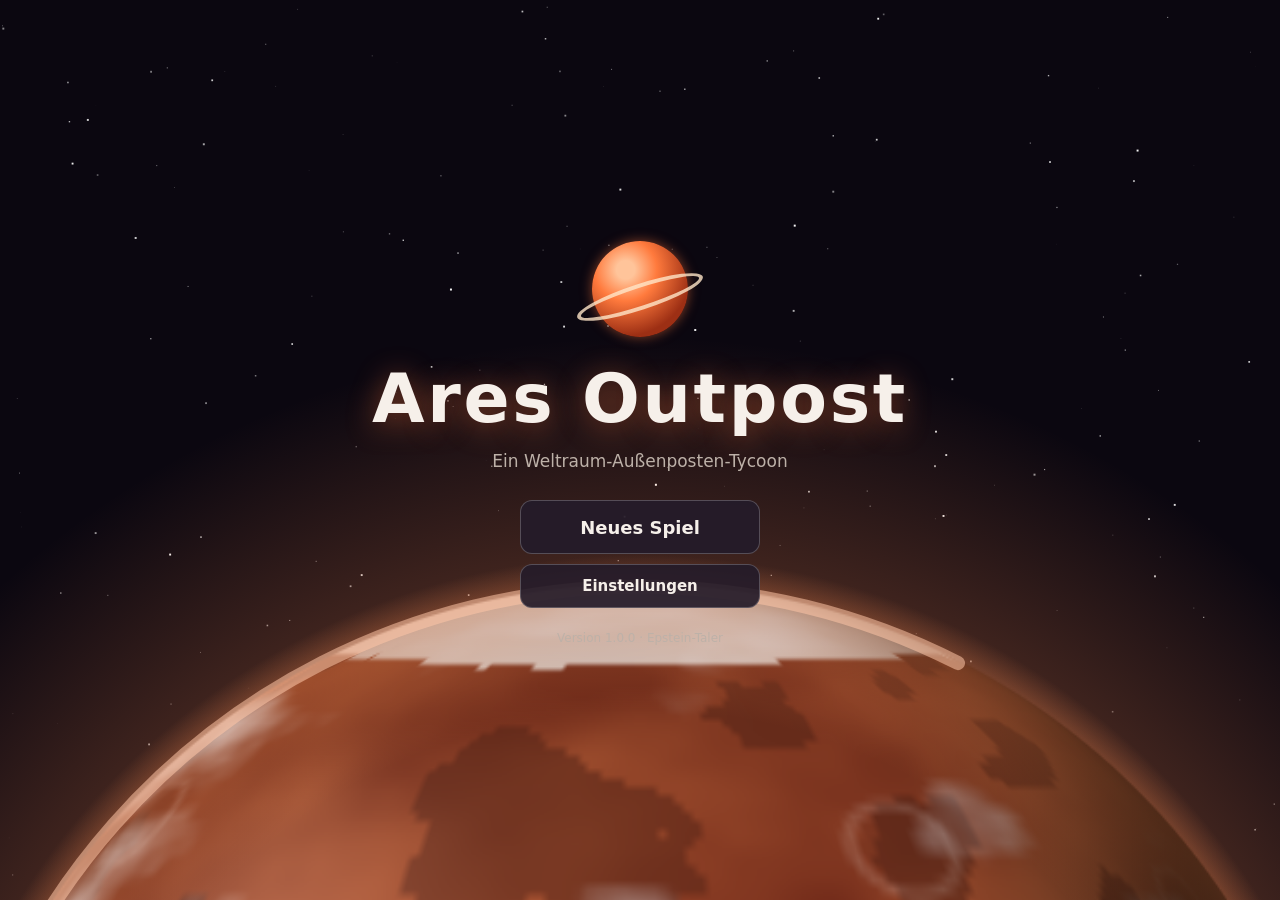
==== commit 35a2dad6: "Grafik-Upgrade: Planetenkugeln, Rebirth-Sequenz, UI-Animationen, Performance-Caches, QA-Werkzeuge Co" ====
--- a/index.html
+++ b/index.html
@@ -96,6 +96,117 @@
   1,12 Mio offline gegenüber 1,28 Mio online (87 %). 8 h Offline-Rechnung mit
   2.000 Gebäuden: rund 30 ms.
 - Seltenheitsprüfung: 100.000 Vorkommen, maximale Abweichung 2,8 % (Grenze 10 %).
+
+=====================================================================
+GRAFIK-ENTSCHEIDUNGEN (Grafik- und Animations-Upgrade)
+=====================================================================
+Grundsatz
+- Nur Optik und Animation geändert. Spiellogik, Ökonomie, Balancing, Speicherstände
+  und Steuerung sind unverändert; alte Spielstände laden. Einzige Berührung des
+  Kerns: Items.make setzt das reine Render-Merkmal _born zurück (Spawn-Pop).
+- Alles bleibt prozedural (Canvas 2D) in einer index.html, ohne externe Bilder,
+  Schriften oder Bibliotheken. Texturen enthalten keine Schrift; Stufen, Zahlen und
+  Vertragsanzahl sind UI-Overlays.
+
+Stil
+- Flacher Vektorstil, aber 2.5D: Draufsicht im 3/4-Winkel (1 Feld Höhe = 0,55 Feld
+  nach oben), Licht von links oben. Jede Fläche hat 3 Töne (hell/basis/dunkel),
+  dazu Randlicht und eine aus der Grundfarbe abgeleitete, nie schwarze Kontur.
+- Kontaktschatten unter jedem Objekt, Schlagschatten proportional zur Höhe, mit dem
+  Tageslauf in Richtung und Länge veränderlich. Alle Schlagschatten eines Frames
+  werden als ein einziger Pfad gefüllt (überlappende Schatten werden nicht doppelt
+  dunkel).
+- Bausteine in src/app/02a_art.js: Paletten, Box/Zylinder/Kuppel mit Facettenlicht,
+  Easing-Bibliothek, Phasenversatz je Objekt, LRU-Sprite-Cache mit Speicherbudget
+  (Desktop 110 MB, Touch 48 MB), planetenspezifische Einträge (Präfix P|) werden
+  beim Planetenwechsel verworfen.
+
+Terrain & Nacht
+- Farbzonen pro Planet, Mikrokorn (weltverankert), Krater mit Tiefe in 3 Größen und
+  6 Varianten, 12 Felsvarianten, Dünen, Kiesel, Planeten-Requisiten (Planet 1-8 fest,
+  ab 9 prozedurale Kombination). Fußspuren und Rover-Spuren verblassen in 15 s.
+- Nacht als Multiply-Farbgrading (deutlich dunkler und kühler), danach additive
+  Lichter: Gebäudefenster, Laternen mit Lichtkegel, Vorkommen-Glühen, Helmlampe.
+  UI-Elemente (Sprechblasen, Status-Badges, Stufen) liegen über dem Grading.
+- Bei mittlerem und fernem Zoom (bis 64 px/Feld) werden Gelände, Korn und Deko pro
+  (Teil-)Chunk in ein Bild gebacken; animierte Deko-Lichter bleiben live.
+
+Vorkommen
+- Organische Blob-Form statt Kacheln, Risse mit Ausblendung, verfärbter Boden.
+  Seltenheit steigert das Spektakel: Geröll -> Erzadern -> Kristallspitzen ->
+  Cluster mit Innenlicht -> legendäres Flimmern -> kreisende Splitter (mythisch) ->
+  Energiekern mit Bögen und Gravitationsringen (exotisch) -> prismatische
+  Lichtsäule (exquisit). Ab legendär ein Fernleuchtfeuer.
+
+Items
+- 91 eigene Kompositionen in über 14 Familien (Pulver, Kies, Brocken, Platten,
+  Nadeln, Geoden, Kristalle, Erze, Nuggets, Opale, Meteoriten ...). Legendär und
+  höher folgen dem Namen (z. B. Sternenherz: achtstrahliger Sternkristall mit
+  pulsierendem Herzkern, Ewigkeitsprisma: Prisma mit Regenbogenfächer).
+- Veredelung als Materialwechsel: roh -> veredelt (Barren / geschliffener Stein /
+  Pressblock / Phiole) -> hochveredelt (+ Silberfassung) -> perfekt (Goldfassung,
+  Glanz, Funken). LOD: klein <= 26 px vereinfacht, mittel <= 52 px, groß.
+- Kontur aus der Alpha-Maske; sehr dunkle Items und alle Items auf sehr dunklen
+  Planetenböden (Ignis, Nebulon, Singularis) bekommen eine helle Kontur.
+
+Gebäude
+- 4 optische Ausbaustufen: Stufe 1-3 roh/genietet, 4-6 sauberer Stahl mit
+  Warnmarkierung, 7-9 Anthrazit + Messing mit Zusatzmodulen, 10 Weiß + Gold mit
+  Leuchtkanten. Wechsel der Stufe: 250 ms Überblendung, Funken und Lichtpuls.
+- Statischer Körper als Sprite (Typ, Stufe, Drehung, Größe, Auflösung), animierte
+  Teile pro Frame darüber: Bohrkopf mit Zustandsautomat (aus -> 0,6 s Anlauf ->
+  Lauf mit Vibration -> blockiert -> Auslauf), Ressourcenfenster, Silo-Füllfenster
+  mit Welle und Zufluss-Puls, Raffinerie-Oberlicht mit Glut, Fortschritt, Dampf und
+  Ausgabe-Puff, drehendes Zahnrad, Lichtbögen, Labor-Schüssel und Hologramm,
+  Kräne, Portalkran-Laufkatze, Holo-Globus, wehende Flaggen, Leuchtfeuer-Strahl.
+- Verkaufsgebäude klar unterscheidbar: Basar (Stoffdach, Kisten, Lichterkette),
+  Karawanenhof (Hof, Kegelzelte, Brunnen), Shuttle-Pad (quadratisch, Eckleuchten,
+  Warnmarkierung, kein "H"), Orbitalhafen (Turm, zwei Pads, Kräne), Frachterdock
+  (Portalkran, Container, Landebucht), Terminal (Schüssel, Holo; Vertragsanzahl als
+  UI-Badge). Deko mindestens doppelt so groß, Wege und Zäune mit Auto-Tiling.
+- Kleine runde Status-Badges mit Symbol statt großer Warndreiecke.
+
+Bänder
+- Grundplatte, genietete Schienen, Profil läuft mit echter Bandgeschwindigkeit,
+  echte Viertelkreis-Kurven (Items folgen dem Bogen), Endkappen, T-Einmündungen.
+  Stufen: Gummi / gelbe Metalllamellen / stahlblau mit leuchtenden Pfeilen /
+  Plasma mit pulsierendem Pink.
+- Items: ±8 % seitlicher und ±6° Drehversatz, Spawn-Pop 0,6 -> 1 in 120 ms,
+  "Plopp" beim Abgeben, Zittern bei Stau.
+- Performance: bis 64 px/Feld wird die statische Bandebene pro 16x16-Teilchunk
+  gecacht (fern 32x32), das bewegte Profil als gebündelter Pfad je Stufe
+  gezeichnet; darüber Einzel-Sprites mit voller Animation.
+
+Figuren & Fahrzeuge
+- Astronaut: 8-Frame-Lauf vorne/hinten/seitlich, Atmen im Stand, Winken nach
+  3 s Leerlauf, Jetpack-Flamme beim Sprint, Fußstaub, Fußspuren; Rover mit
+  drehenden Speichen. Sechs Alien-Arten (Glibber, Stelzer, Krabbler, Pilzling,
+  Schweber, Steinling) mit 6-Frame-Lauf, Stand, Freude, Ungeduld, Enttäuschung.
+  Karawane aus 3-5 Käfer-Rovern mit Ladung und Wimpel. Shuttle, Handelsschiff und
+  Frachter mit eigener Silhouette und 4-Phasen-Landung (Anflug, Bremsen mit
+  Bodenstaub, Aufsetzen mit Federung, Entladen) und umgekehrtem Start;
+  weicher, mit der Höhe skalierender Schatten.
+- Sprechblase als UI-Element: Pop mit Überschwinger, Geduldsring, live
+  herunterzählende Menge, Stimmungs-Glyphe.
+
+Planeten
+- Jede Kugel prozedural aus nahtlosem 3D-Rauschen: Krater, Patina-Seen, Eisrisse,
+  Lavaadern (leuchten auf der Nachtseite), Dschungel mit Wolken, Gasbänder mit
+  Sturm, Kristallfacetten, Dunkelwelt mit Akkretionsring. Weicher Terminator,
+  Atmosphärenrand, Ringe, Monde; dunkle Planeten mit starkem Randlicht. Genutzt
+  in Titel, Landung, Rebirth und Planetenwahl.
+
+Effekte & Animation
+- Effekt-Bibliothek (src/app/02c_fxlib.js): weicher Punkt, Funke, Glanz 4/8,
+  Lichtfächer, Strahl, Ringe dünn/dick, Radar, 3 Blitze, Dampf/Rauch/Staub je 3,
+  Asche, Konfetti, Münze (8 Drehframes), Flamme (4), Feuer, Riss-Glühen, Sporen,
+  Schneeflocke. Partikel-Pool mit Grenzen 150 / 500 / 1500 (niedrig/mittel/hoch).
+- Platzieren 0,9 -> 1,06 -> 1,0 in 220 ms; Abriss mit Staubwolke und Münzen;
+  Verkauf als Münzfontäne mit "+X ET"; Scanner mit Wellenring, Radarschwenk und
+  gestaffelten Markern (40 ms) mit Überschwinger; Kamera-Dämpfung und weicher Zoom;
+  UI: Zähl-Puls, Drücken 0,96, Panels easeOutCubic 200 ms, Toasts mit Feder,
+  Banner-Schimmer, Seltenheitsrahmen im Kodex. Rebirth als längere Sequenz
+  (Start, Hyperraum-Tunnel, Austrittsblitz, planetenspezifische Ankunft).
 
 -->
 <html lang="de">
@@ -170,7 +281,7 @@
 .btn { min-height: 44px; padding: 10px 18px; border-radius: 12px; border: 1px solid var(--line-strong); background: var(--panel-2); cursor: pointer;
   font-weight: 600; transition: transform 140ms var(--ease), filter 140ms var(--ease), background 140ms; }
 .btn:hover { background: #3a2e44; }
-.btn:active { transform: scale(0.97); }
+.btn:active { transform: scale(0.96); }
 .btn.accent { background: var(--accent); color: var(--accent-ink); border-color: transparent; }
 .btn.accent:hover { filter: brightness(1.08); }
 .btn.danger { background: #5a1f24; border-color: #a03a44; }
@@ -220,7 +331,10 @@
 #compass .needle::after { content: ""; position: absolute; left: 50%; top: 3px; width: 0; height: 0; border-left: 5px solid transparent; border-right: 5px solid transparent; border-bottom: 11px solid var(--accent); transform: translateX(-50%); }
 
 #banners { position: absolute; top: calc(10px + var(--sat)); left: 50%; transform: translateX(-50%); display: flex; flex-direction: column; gap: 6px; align-items: center; width: min(520px, calc(100% - 420px)); pointer-events: none; }
-.banner { pointer-events: auto; display: flex; align-items: center; gap: 10px; padding: 8px 14px; border-radius: 12px; background: var(--panel); border: 1px solid var(--line); box-shadow: var(--shadow); font-size: 14px; font-weight: 600; animation: drop-in 220ms var(--ease); }
+.banner { pointer-events: auto; position: relative; overflow: hidden; display: flex; align-items: center; gap: 10px; padding: 8px 14px; border-radius: 12px; background: var(--panel); border: 1px solid var(--line); box-shadow: var(--shadow); font-size: 14px; font-weight: 600; animation: toast-spring 420ms linear; }
+/* shimmer sweep across event banners */
+.banner::after { content: ""; position: absolute; inset: 0; background: linear-gradient(105deg, transparent 35%, rgba(255,255,255,.16) 50%, transparent 65%); transform: translateX(-120%); animation: shimmer 3.6s ease-in-out 0.4s infinite; pointer-events: none; }
+@keyframes shimmer { 0% { transform: translateX(-120%); } 35%, 100% { transform: translateX(120%); } }
 .banner.pos { border-color: rgba(99,223,116,.6); }
 .banner.neg { border-color: rgba(255,100,100,.6); }
 .banner .mult { font-weight: 800; font-variant-numeric: tabular-nums; }
@@ -228,7 +342,9 @@
 .banner.neg .mult { color: var(--bad); }
 .banner .time { color: var(--muted); font-variant-numeric: tabular-nums; font-weight: 600; }
 #toasts { position: absolute; top: calc(70px + var(--sat)); left: 50%; transform: translateX(-50%); display: flex; flex-direction: column; gap: 6px; align-items: center; pointer-events: none; width: min(440px, 92vw); }
-.toast { padding: 9px 14px; border-radius: 12px; background: var(--panel-solid); border: 1px solid var(--line-strong); box-shadow: var(--shadow); font-size: 14px; animation: drop-in 200ms var(--ease); max-width: 100%; text-align: center; }
+.toast { padding: 9px 14px; border-radius: 12px; background: var(--panel-solid); border: 1px solid var(--line-strong); box-shadow: var(--shadow); font-size: 14px; animation: toast-spring 420ms linear; max-width: 100%; text-align: center; }
+/* spring: overshoot and settle */
+@keyframes toast-spring { 0% { opacity: 0; transform: translateY(-14px) scale(.94); } 35% { opacity: 1; transform: translateY(3px) scale(1.02); } 60% { transform: translateY(-1.5px) scale(.995); } 80% { transform: translateY(.5px); } 100% { transform: none; } }
 .toast.good { border-color: rgba(99,223,116,.7); }
 .toast.bad { border-color: rgba(255,100,100,.7); }
 .toast.gold { border-color: rgba(255,190,60,.8); }
@@ -285,7 +401,8 @@
 
 /* ---------- info panel ---------- */
 .panel { background: var(--panel-solid); border: 1px solid var(--line-strong); border-radius: 18px; box-shadow: var(--shadow); }
-#info-panel { position: absolute; right: calc(10px + var(--sar)); top: calc(250px + var(--sat)); width: 340px; max-height: calc(100% - 350px - var(--sat) - var(--sab)); overflow-y: auto; padding: 14px; animation: pop-in 180ms var(--ease); }
+#info-panel { position: absolute; right: calc(10px + var(--sar)); top: calc(250px + var(--sat)); width: 340px; max-height: calc(100% - 350px - var(--sat) - var(--sab)); overflow-y: auto; padding: 14px; animation: panel-in 200ms cubic-bezier(.215,.61,.355,1); }
+@keyframes panel-in { from { opacity: 0; transform: translateX(14px) scale(.98); } to { opacity: 1; transform: none; } }
 .ip-head { display: flex; gap: 10px; align-items: center; margin-bottom: 8px; }
 .ip-head canvas { width: 48px; height: 48px; flex: 0 0 auto; }
 .ip-title { font-size: 17px; font-weight: 800; line-height: 1.2; }
@@ -324,7 +441,7 @@
 #modal-root { position: fixed; inset: 0; z-index: 50; pointer-events: none; }
 .modal-back { position: absolute; inset: 0; background: rgba(6, 3, 8, .62); pointer-events: auto; animation: fade-in 180ms var(--ease); display: grid; place-items: center; padding: calc(12px + var(--sat)) calc(12px + var(--sar)) calc(12px + var(--sab)) calc(12px + var(--sal)); }
 @keyframes fade-in { from { opacity: 0; } to { opacity: 1; } }
-.modal { width: min(980px, 100%); max-height: 100%; display: flex; flex-direction: column; background: var(--panel-solid); border: 1px solid var(--line-strong); border-radius: 20px; box-shadow: var(--shadow); overflow: hidden; animation: pop-in 200ms var(--ease); }
+.modal { width: min(980px, 100%); max-height: 100%; display: flex; flex-direction: column; background: var(--panel-solid); border: 1px solid var(--line-strong); border-radius: 20px; box-shadow: var(--shadow); overflow: hidden; animation: pop-in 200ms cubic-bezier(.215,.61,.355,1); }
 .modal.small { width: min(520px, 100%); }
 .modal-head { display: flex; align-items: center; gap: 10px; padding: 12px 14px; border-bottom: 1px solid var(--line); }
 .modal-head h2 { margin: 0; font-size: 19px; flex: 1; }
@@ -351,6 +468,15 @@
 .codex-cell .n { font-size: 12px; line-height: 1.15; }
 .codex-cell.unknown .n { color: var(--muted); }
 .codex-cell:hover { border-color: var(--line-strong); }
+/* rarity frames: colour-coded border and inner glow, livelier with rarity, prismatic for exquisite */
+.codex-cell.rar { border: 2px solid color-mix(in srgb, var(--rc) 65%, transparent); background: radial-gradient(circle at 50% 30%, color-mix(in srgb, var(--rc) 20%, transparent), rgba(255,255,255,.03) 72%); }
+.codex-cell.rar-0 { border-color: rgba(255,255,255,.14); }
+.codex-cell.rar-3, .codex-cell.rar-4 { box-shadow: inset 0 0 12px color-mix(in srgb, var(--rc) 35%, transparent); }
+.codex-cell.rar-5, .codex-cell.rar-6 { box-shadow: inset 0 0 14px color-mix(in srgb, var(--rc) 50%, transparent), 0 0 8px color-mix(in srgb, var(--rc) 35%, transparent); animation: rar-pulse 2.4s ease-in-out infinite; }
+@keyframes rar-pulse { 50% { box-shadow: inset 0 0 18px color-mix(in srgb, var(--rc) 70%, transparent), 0 0 12px color-mix(in srgb, var(--rc) 55%, transparent); } }
+@property --ra { syntax: '<angle>'; inherits: false; initial-value: 0deg; }
+.codex-cell.rar-7 { border: 2px solid transparent; background: linear-gradient(#211a26, #211a26) padding-box, conic-gradient(from var(--ra), #ff5a5a, #ffd24a, #63df74, #4ad0ff, #a86bff, #ff5ad8, #ff5a5a) border-box; animation: rar-spin 4s linear infinite; box-shadow: 0 0 12px rgba(255,255,255,.25); }
+@keyframes rar-spin { to { --ra: 360deg; } }
 .codex-detail { display: flex; gap: 14px; align-items: flex-start; margin-bottom: 12px; padding: 12px; border-radius: 14px; background: rgba(255,255,255,.05); }
 .codex-detail canvas { width: 72px; height: 72px; flex: 0 0 auto; }
 /* research tree */
@@ -371,6 +497,7 @@
 .planet-list { display: flex; gap: 8px; flex-wrap: wrap; }
 .planet-btn { min-height: 64px; min-width: 120px; padding: 8px 10px; border-radius: 12px; border: 1px solid var(--line-strong); background: rgba(255,255,255,.05); cursor: pointer; text-align: left; font-size: 13px; }
 .planet-btn.on { border-color: var(--accent); box-shadow: 0 0 0 2px var(--accent); }
+.planet-btn .pico { float: left; width: 46px; height: 46px; margin: 0 8px 4px 0; }
 .planet-btn .dot { display: inline-block; width: 14px; height: 14px; border-radius: 50%; vertical-align: -2px; margin-right: 6px; }
 .chart { width: 100%; height: 180px; display: block; }
 .stat-grid { display: grid; grid-template-columns: repeat(auto-fill, minmax(190px, 1fr)); gap: 8px; }
@@ -500,6 +627,11 @@
   *, *::before, *::after { animation-duration: 1ms !important; transition-duration: 1ms !important; }
 }
 .reduced *, .reduced *::before, .reduced *::after { animation-duration: 1ms !important; transition-duration: 1ms !important; }
+
+/* number count-up pulse on the money display */
+.bump { animation: bump 260ms cubic-bezier(.34,1.56,.64,1); }
+@keyframes bump { 0% { transform: scale(1); } 40% { transform: scale(1.06); } 100% { transform: scale(1); } }
+#money { display: inline-block; transform-origin: left center; }
 
 </style>
 </head>
@@ -4907,18 +5039,20 @@
   cache: new Map(),
   cacheBytes: 0,
   budget() { return App.touch ? 48e6 : 110e6; },
+  tick: 0, // advanced once per frame; hits only stamp the entry (no Map re-ordering on the hot path)
   cached(key, make) {
     let e = Art.cache.get(key);
-    if (e) { Art.cache.delete(key); Art.cache.set(key, e); return e.v; }
+    if (e) { e.t = Art.tick; return e.v; }
     const v = make();
     const c = v && (v.canvas || v);
     const bytes = c && c.width ? c.width * c.height * 4 : 1000;
-    e = { v, bytes };
+    e = { v, bytes, t: Art.tick };
     Art.cache.set(key, e);
     Art.cacheBytes += bytes;
     if (Art.cacheBytes > Art.budget()) {
-      for (const [k, old] of Art.cache) {
-        if (Art.cacheBytes <= Art.budget() * 0.8) break;
+      const arr = [...Art.cache.entries()].sort((a, b) => a[1].t - b[1].t);
+      for (const [k, old] of arr) {
+        if (Art.cacheBytes <= Art.budget() * 0.8 || old.t >= Art.tick) break;
         Art.cache.delete(k); Art.cacheBytes -= old.bytes;
       }
     }
@@ -5215,10 +5349,16 @@
   // size bucket in device pixels for a sprite of the given on-screen diameter
   sizeFor(px) { const B = [16, 20, 24, 32, 40, 48, 64, 96, 128, 192, 256]; for (const b of B) if (b >= px) return b; return 256; },
   // rot: -1, 0, 1 (±6° variants for belts); frame: animation frame for prismatic items
+  // outline: dark ring, light ring for very dark items or on very dark planet grounds (contrast >= 3:1)
+  ringColor(sp) {
+    const dark = ItemArt.lum(sp.c1) < 0.13 || sp.fam === 'darkmatter' || sp.fam === 'antimatter';
+    return dark || Render.darkGround ? '#c8d2eb' : Col.shade(sp.c1, -0.72);
+  },
   sprite(res, ref, sizePx, rot = 0, frame = 0) {
     const tier = DATA.RESOURCES[res].tier;
     const f = tier === 7 ? frame & 7 : 0;
-    return Art.cached('IT|' + res + '|' + ref + '|' + sizePx + '|' + rot + '|' + f, () => ItemArt.render(res, ref, sizePx, rot, f));
+    const dg = Render.darkGround ? 1 : 0;
+    return Art.cached('IT|' + res + '|' + ref + '|' + sizePx + '|' + rot + '|' + f + '|' + dg, () => ItemArt.render(res, ref, sizePx, rot, f));
   },
   render(res, ref, S, rot, frame) {
     const sp = ItemArt.spec(res);
@@ -5239,10 +5379,9 @@
     x.beginPath(); x.ellipse(0.04, 0.9, floating ? 0.42 : 0.66, floating ? 0.1 : 0.16, 0, 0, Math.PI * 2); x.fill();
     x.restore();
     // outline ring from the object's alpha mask (dark, or light for very dark items)
-    const dark = ItemArt.lum(sp.c1) < 0.13 || sp.fam === 'darkmatter' || sp.fam === 'antimatter';
     const ring = Art.canvas(S, S), rx = ring.getContext('2d');
     rx.drawImage(O, 0, 0); rx.globalCompositeOperation = 'source-in';
-    rx.fillStyle = dark ? 'rgba(200,210,235,.85)' : Col.shade(sp.c1, -0.72); rx.fillRect(0, 0, S, S);
+    rx.fillStyle = ItemArt.ringColor(sp); rx.fillRect(0, 0, S, S);
     const w = Math.max(1, simple ? 1.6 : 1.3) * (S >= 96 ? S / 64 : 1);
     for (let i = 0; i < 8; i++) { const a = i * Math.PI / 4; x.drawImage(ring, Math.cos(a) * w, Math.sin(a) * w); }
     x.drawImage(O, 0, 0);
@@ -5881,20 +6020,32 @@
       x.strokeStyle = '#ffffff'; x.lineWidth = 0.04; x.stroke();
     },
     starheart(x, sp, rnd, o) {
-      const c = Col.prism(o.t, 0), c2 = Col.prism(o.t, 120);
-      // heart-shaped star crystal
+      // the core of a dying star: radiant 8-point star crystal with a pulsing heart inside
+      const pulse = 0.88 + 0.12 * Math.sin(o.t * Math.PI);
+      if (!o.simple) {
+        x.globalCompositeOperation = 'lighter';
+        for (let i = 0; i < 12; i++) {
+          const a = i * Math.PI / 6 + o.t * 0.15, len = (i % 2 ? 1.22 : 0.98) * pulse, w = 0.09;
+          const g = x.createLinearGradient(0, 0, Math.cos(a) * len, Math.sin(a) * len);
+          g.addColorStop(0, 'rgba(255,220,150,.75)'); g.addColorStop(1, 'rgba(255,140,80,0)');
+          x.fillStyle = g; x.beginPath(); x.moveTo(Math.cos(a + 1.57) * w, Math.sin(a + 1.57) * w); x.lineTo(Math.cos(a) * len, Math.sin(a) * len); x.lineTo(Math.cos(a - 1.57) * w, Math.sin(a - 1.57) * w); x.closePath(); x.fill();
+        }
+        x.globalCompositeOperation = 'source-over';
+      }
       const pts = [];
-      for (let i = 0; i < 16; i++) {
-        const a = i / 16 * Math.PI * 2;
-        const hx = 16 * Math.pow(Math.sin(a), 3), hy = -(13 * Math.cos(a) - 5 * Math.cos(2 * a) - 2 * Math.cos(3 * a) - Math.cos(4 * a));
-        const k = i % 2 ? 0.86 : 1.06;
-        pts.push([hx / 19 * 0.9 * k, hy / 19 * 0.9 * k + 0.05]);
-      }
-      Art.facets(x, pts, -0.05, -0.05, { hi: '#ffffff', base: c, lo: Col.shade(c2, -0.3), edge: Col.shade(c2, -0.6), rim: '#ffffff' }, { lw: o.lw * 0.6 });
-      x.globalCompositeOperation = 'lighter';
-      x.globalAlpha = 0.85; x.drawImage(Sprites.glow('#ffffff'), -0.4, -0.35, 0.8, 0.8); x.globalAlpha = 1;
-      x.globalCompositeOperation = 'source-over';
-      if (!o.simple) for (let i = 0; i < 5; i++) { const a = o.t * 0.8 + i * 1.256; Art.glint(x, Math.cos(a) * 0.95, Math.sin(a) * 0.5 + 0.05, 0.1, Col.prism(o.t, i * 70)); }
+      for (let i = 0; i < 16; i++) { const a = -Math.PI / 2 + i * Math.PI / 8, r = i % 4 === 0 ? 0.95 : i % 2 === 0 ? 0.6 : 0.3; pts.push([Math.cos(a) * r, Math.sin(a) * r]); }
+      Art.facets(x, pts, -0.04, -0.06, { hi: '#ffffff', base: '#ffe6a8', lo: '#f0a050', edge: '#7a3a18', rim: '#ffffff' }, { lw: o.lw * 0.7 });
+      // heart-shaped core
+      const s = 0.3 * pulse;
+      const heart = () => { x.beginPath(); x.moveTo(0, s * 0.42); x.bezierCurveTo(-s * 1.15, -s * 0.3, -s * 0.5, -s * 1.1, 0, -s * 0.42); x.bezierCurveTo(s * 0.5, -s * 1.1, s * 1.15, -s * 0.3, 0, s * 0.42); x.closePath(); };
+      x.globalCompositeOperation = 'lighter'; x.globalAlpha = 0.9;
+      x.drawImage(Sprites.glow('#ff6a8a'), -0.5 * pulse, -0.55 * pulse, 1.0 * pulse, 1.0 * pulse);
+      x.globalAlpha = 1; x.globalCompositeOperation = 'source-over';
+      const hg = x.createRadialGradient(-s * 0.2, -s * 0.35, s * 0.05, 0, -s * 0.1, s * 1.1);
+      hg.addColorStop(0, '#ffffff'); hg.addColorStop(0.35, '#ff9ab0'); hg.addColorStop(1, '#e0284a');
+      x.fillStyle = hg; heart(); x.fill();
+      x.strokeStyle = '#8a1030'; x.lineWidth = o.lw * 0.5; x.stroke();
+      if (!o.simple) for (let i = 0; i < 4; i++) { const a = o.t * 0.9 + i * Math.PI / 2; Art.glint(x, Math.cos(a) * 0.98, Math.sin(a) * 0.42 + 0.05, 0.11, i % 2 ? '#ffe6a8' : '#ffffff'); }
     },
     prism(x, sp, rnd, o) {
       // triangular prism with a light beam split into a rainbow
@@ -6026,6 +6177,7 @@
 // =====================================================================
 const FxLib = {
   S: 64,
+  VARIANTS: { soft: 1, spark: 1, glint4: 1, glint8: 1, fan: 1, beam: 1, ring: 1, ringThick: 1, impact: 1, radar: 1, bolt: 3, steam: 3, smoke: 3, dust: 3, ash: 1, confetti: 1, spore: 1, snow: 1, coin: 8, flame: 4, fire: 1, crack: 1 },
   get(name, v = 0) { return Art.cached('FX|' + name + '|' + v, () => FxLib.make(name, v)); },
   make(name, v) {
     const big = name === 'fan' || name === 'radar' || name === 'ring' || name === 'ringThick' || name === 'beam' || name === 'impact';
@@ -6204,7 +6356,8 @@
     Render.canvas.height = Math.round(hh * dpr);
   },
   setPlanet(planet) {
-    Render.chunks.clear();
+    Render.chunks.clear(); Render.comps.clear();
+    Render.darkGround = ItemArt.lum(planet.ground[1]) < 0.16;
     Art.clearPlanet();
     Render.palette = planet;
     Render.planetStyle = planet.index <= 8 ? planet.index : (RNG.hash(planet.index, 3) % 8) + 1;
@@ -6306,12 +6459,40 @@
     ctx.imageSmoothingEnabled = true;
     const P = Render.palette;
     const need = [];
+    // far/mid/near zoom: terrain + grain + decor baked per (sub-)chunk (one drawImage each)
+    const comp = Render.ppt() <= 66;
+    const cp = comp ? Art.bucket(Render.ppt(), 64) : 0;
+    const CS = cp <= 24 ? S : S / 2;
+    const drawn = Render.compDrawn || (Render.compDrawn = new Set());
+    drawn.clear();
+    let compBudget = 2;
     for (let cy = cy0; cy <= cy1; cy++) for (let cx = cx0; cx <= cx1; cx++) {
       const key = U.chunkKey(cx, cy);
       const ch = Render.chunks.get(key);
       const rx = cx * S - Render.ox, ry = cy * S - Render.oy;
+      if (comp && ch) {
+        ch.last = App.frame;
+        let all = true;
+        for (let sy = 0; sy < S; sy += CS) for (let sx = 0; sx < S; sx += CS) {
+          const wx = cx * S + sx, wy = cy * S + sy;
+          if (wx + CS < vr.x0 || wx > vr.x1 || wy + CS < vr.y0 || wy > vr.y1) continue;
+          const sk = key + '|' + sx + '|' + sy + '|' + CS;
+          let cc = Render.comps.get(sk);
+          if ((!cc || cc.cp !== cp) && compBudget-- > 0) { cc = { canvas: Render.buildComp(g, cx, cy, sx, sy, CS, cp, ch.canvas), cp }; Render.comps.set(sk, cc); }
+          if (cc && cc.cp === cp) { cc.last = App.frame; ctx.drawImage(cc.canvas, rx + sx, ry + sy, CS + 0.02, CS + 0.02); }
+          else { all = false; ctx.drawImage(ch.canvas, sx / S * ch.canvas.width, sy / S * ch.canvas.height, CS / S * ch.canvas.width, CS / S * ch.canvas.height, rx + sx, ry + sy, CS + 0.02, CS + 0.02); }
+        }
+        if (all) drawn.add(key);
+        continue;
+      }
       if (ch) { ch.last = App.frame; ctx.drawImage(ch.canvas, rx, ry, S + 0.02, S + 0.02); }
       else { ctx.fillStyle = P.ground[1]; ctx.fillRect(rx, ry, S + 0.02, S + 0.02); need.push([cx, cy, U.dist2(cx * S + 16, cy * S + 16, App.cam.x, App.cam.y)]); }
+    }
+    // memory cap for baked chunks (~40 MB of pixels)
+    let px = 0; for (const e of Render.comps.values()) px += e.canvas.width * e.canvas.height;
+    if (px > 11e6) {
+      const arr = [...Render.comps.entries()].sort((a, b) => a[1].last - b[1].last);
+      for (const [k, e] of arr) { if (px <= 7e6 || e.last === App.frame) break; px -= e.canvas.width * e.canvas.height; Render.comps.delete(k); }
     }
     need.sort((a, b) => a[2] - b[2]);
     for (const [cx, cy] of need) {
@@ -6322,11 +6503,49 @@
       const arr = [...Render.chunks.entries()].sort((a, b) => a[1].last - b[1].last);
       for (let i = 0; i < arr.length - 120; i++) Render.chunks.delete(arr[i][0]);
     }
-    Render.drawGrain(ctx, vr);
+    if (!comp) Render.drawGrain(ctx, vr);
+  },
+  comps: new Map(),
+  buildComp(g, cx, cy, sx, sy, CS, cp, terrain) {
+    const S = CONFIG.chunkSize, c = Art.canvas(CS * cp, CS * cp), x = c.getContext('2d');
+    x.imageSmoothingEnabled = true;
+    const tw = terrain.width / S;
+    x.drawImage(terrain, sx * tw, sy * tw, CS * tw, CS * tw, 0, 0, CS * cp, CS * cp);
+    const X0 = cx * S + sx, Y0 = cy * S + sy;
+    if (App.quality !== 'low') {
+      const G = Render.grainCanvas(), T = 6, step = T * cp;
+      x.globalAlpha = 0.08 * U.clamp((cp - 8) / 16, 0.4, 1);
+      const ox = ((X0 % T) + T) % T, oy = ((Y0 % T) + T) % T;
+      for (let yy = -oy * cp; yy < CS * cp; yy += step) for (let xx = -ox * cp; xx < CS * cp; xx += step) x.drawImage(G, xx, yy, step, step);
+      x.globalAlpha = 1;
+    }
+    x.setTransform(cp, 0, 0, cp, -X0 * cp, -Y0 * cp);
+    const c0x = Math.floor((X0 - 7) / S), c1x = Math.floor((X0 + CS + 7) / S), c0y = Math.floor((Y0 - 7) / S), c1y = Math.floor((Y0 + CS + 7) / S);
+    const small = cp < 12;
+    for (let ny = c0y; ny <= c1y; ny++) for (let nx = c0x; nx <= c1x; nx++) {
+      for (const d of Render.decorFor(g, nx, ny)) {
+        if (d.x < X0 - 7 || d.x > X0 + CS + 7 || d.y < Y0 - 7 || d.y > Y0 + CS + 7) continue;
+        if (small && (d.kind === 'pebbles' || d.kind === 'dune')) continue;
+        const spr = DecorArt.sprite(d.kind, d.v, Art.bucket(cp * Math.min(2, d.s), 128));
+        const w = spr.w * d.s, h = spr.h * d.s;
+        x.drawImage(spr.canvas, d.x - w * spr.ax, d.y - h * spr.ay, w, h);
+      }
+    }
+    return c;
+  },
+  grainCanvas() {
+    if (!Render.grain) {
+      const c = Art.canvas(128, 128), x = c.getContext('2d');
+      const rnd = RNG.mulberry32(99);
+      for (let i = 0; i < 2600; i++) { const v = rnd(); x.fillStyle = v < 0.5 ? 'rgba(0,0,0,' + (0.25 + rnd() * 0.5) + ')' : 'rgba(255,255,255,' + (0.18 + rnd() * 0.4) + ')'; x.fillRect(Math.floor(rnd() * 128), Math.floor(rnd() * 128), 1, 1 + (rnd() < 0.2 ? 1 : 0)); }
+      Render.grain = { canvas: c, pat: null };
+    }
+    return Render.grain.canvas;
   },
   // static seamless micro-grain, anchored to the world (one pattern fill per frame)
   drawGrain(ctx, vr) {
     if (App.cam.zoom < 14 || App.quality === 'low') return;
+    Render.grainCanvas();
     if (!Render.grain) {
       const c = Art.canvas(128, 128), x = c.getContext('2d');
       const rnd = RNG.mulberry32(99);
@@ -6384,8 +6603,10 @@
     const tm = App.now / 1000;
     const anim = [];
     for (let cy = cy0; cy <= cy1; cy++) for (let cx = cx0; cx <= cx1; cx++) {
+      const baked = Render.compDrawn && Render.compDrawn.has(U.chunkKey(cx, cy));
       for (const d of Render.decorFor(g, cx, cy)) {
         if (d.x < vr.x0 - 6 || d.x > vr.x1 + 6 || d.y < vr.y0 - 6 || d.y > vr.y1 + 6) continue;
+        if (baked) { if (DECOR_ANIM[d.kind]) anim.push(d); continue; }
         if (z < 12 && (d.kind === 'pebbles' || d.kind === 'dune')) continue;
         const spr = DecorArt.sprite(d.kind, d.v, ppt);
         const w = spr.w * d.s, h = spr.h * d.s;
@@ -6611,7 +6832,7 @@
       const sky = Render.palette.sky;
       const gr = ctx.createLinearGradient(0, 0, 0, H);
       gr.addColorStop(0, 'rgba(' + sky[0] + ',' + sky[1] + ',' + sky[2] + ',' + (0.16 * k).toFixed(3) + ')'); gr.addColorStop(0.45, 'rgba(0,0,0,0)');
-      ctx.fillStyle = gr; ctx.fillRect(0, 0, W, H);
+      ctx.fillStyle = gr; ctx.fillRect(0, 0, W, H * 0.46);
     }
     // dust storm
     if (App.settings.weather && !App.settings.reducedFx) {
@@ -6889,7 +7110,7 @@
 // =====================================================================
 const DepositArt = {
   // static sprite (tile units: origin = bbox x0-M, y0-TOP)
-  M: 1.4, TOP: 2.2,
+  M: 1.6, TOP: 2.4,
   bbox(d) {
     let x0 = Infinity, y0 = Infinity, x1 = -Infinity, y1 = -Infinity;
     for (const t of d.tiles) { if (t[0] < x0) x0 = t[0]; if (t[1] < y0) y0 = t[1]; if (t[0] > x1) x1 = t[0]; if (t[1] > y1) y1 = t[1]; }
@@ -6930,13 +7151,19 @@
     const bed = d.tier === 0 ? Col.mix(groundDark, R.color, 0.3) : Col.mix(Col.shade(groundDark, -0.2), R.color, 0.22);
     x.fillStyle = bed; x.fill();
     // cracks radiating out
-    x.strokeStyle = Col.rgba(Col.shade(groundDark, -0.45), 0.7); x.lineCap = 'round';
+    x.lineCap = 'round'; x.lineJoin = 'round';
+    const crackCol = Col.shade(groundDark, -0.5);
     for (let i = 0; i < 3 + d.tiles.length; i++) {
       const t = d.tiles[i % d.tiles.length];
-      let px = t[0] + 0.5, py = t[1] + 0.5, a = rnd() * Math.PI * 2;
-      x.lineWidth = 0.05; x.beginPath(); x.moveTo(px, py);
-      for (let k = 0; k < 4; k++) { a += (rnd() - 0.5) * 0.9; px += Math.cos(a) * 0.3; py += Math.sin(a) * 0.3; x.lineTo(px, py); }
-      x.stroke();
+      let px = t[0] + 0.5 + (rnd() - 0.5) * 0.4, py = t[1] + 0.5 + (rnd() - 0.5) * 0.4, a = rnd() * Math.PI * 2;
+      for (let k = 0; k < 4; k++) {
+        const nx = px + Math.cos(a) * (0.22 - k * 0.03), ny = py + Math.sin(a) * (0.22 - k * 0.03);
+        x.strokeStyle = Col.rgba(crackCol, 0.6 - k * 0.13); x.lineWidth = 0.04 - k * 0.007;
+        x.beginPath(); x.moveTo(px, py); x.lineTo(nx, ny); x.stroke();
+        // lit lower edge of the crack
+        x.strokeStyle = Col.rgba('#ffffff', 0.1 - k * 0.02); x.lineWidth = 0.015; x.beginPath(); x.moveTo(px + 0.02, py + 0.025); x.lineTo(nx + 0.02, ny + 0.025); x.stroke();
+        px = nx; py = ny; a += (rnd() - 0.5) * 1.3;
+      }
     }
     // speckled bed texture
     x.save(); blob(); x.clip();
@@ -6955,7 +7182,10 @@
     if (d.tier >= 3) {
       const cx = d.x + 0.5, cy = d.y + 0.7;
       const s = 0.55 + d.tier * 0.1;
-      for (let k = 0; k < 3 + (d.tier >= 5 ? 2 : 0); k++) DepositArt.spike(x, cx + (k - 1.5) * 0.24 * s, cy + (k % 2) * 0.1, 0.16 * s + 0.05, (0.7 + (k % 2 ? 0.25 : 0.55)) * s * 1.4, (k - 1.5) * 0.22, d.tier === 7 ? ItemArt.T('#e8f4ff') : T);
+      const n = 3 + (d.tier >= 5 ? 2 : 0), mid = (n - 1) / 2;
+      const order = []; for (let k = 0; k < n; k++) order.push(k);
+      order.sort((a, b) => Math.abs(b - mid) - Math.abs(a - mid)); // outer spikes first, tallest in front-centre last
+      for (const k of order) DepositArt.spike(x, cx + (k - mid) * 0.22 * s, cy + (k % 2) * 0.1, 0.16 * s + 0.05, (0.7 + (Math.abs(k - mid) < 0.6 ? 0.6 : k % 2 ? 0.2 : 0.4)) * s * 1.3, (k - mid) * 0.2, d.tier === 7 ? ItemArt.T('#e8f4ff') : T);
       if (d.tier >= 3) { x.globalCompositeOperation = 'lighter'; x.globalAlpha = 0.45; x.drawImage(Sprites.glow(d.tier === 7 ? '#ffffff' : DATA.TIERS[d.tier].color), cx - 0.9, cy - 1.4, 1.8, 1.8); x.globalAlpha = 1; x.globalCompositeOperation = 'source-over'; }
     }
     if (d.tier === 6) { // dark crater for the energy core
@@ -7075,7 +7305,13 @@
 const GRADE_COLORS = ['#8b939c', '#f2c84b', '#4aa8ff', '#ff4fd8'];
 
 const Draw = {
-  tm: 0, dt: 0.016,
+  tm: 0, dt: 0.016, _tw: [],
+  bubbles: [], // queued speech bubbles (drawn as UI after the night grade)
+  flushBubbles(ctx) {
+    const B = Draw.bubbles;
+    for (let i = 0; i < B.length; i += 3) CharArt.bubble(ctx, B[i], B[i + 1], B[i + 2], Draw.tm);
+    B.length = 0;
+  },
   arrow(ctx, cx, cy, dir, s, color) {
     ctx.save(); ctx.translate(cx, cy); ctx.rotate(dir * Math.PI / 2);
     ctx.beginPath(); ctx.moveTo(s, 0); ctx.lineTo(-s * 0.6, -s * 0.75); ctx.lineTo(-s * 0.25, 0); ctx.lineTo(-s * 0.6, s * 0.75); ctx.closePath();
@@ -7090,7 +7326,7 @@
     const fs = Math.max(0.24, 11 / App.cam.zoom), s = fs * 1.35;
     const txt = ROMAN[b.level];
     ctx.font = '800 ' + fs + 'px system-ui';
-    const tw = ctx.measureText(txt).width + fs * 0.7;
+    const tw = (Draw._tw[b.level] || (Draw._tw[b.level] = ctx.measureText(txt).width / fs)) * fs + fs * 0.7;
     const vt = VT(b.level);
     ctx.fillStyle = ['rgba(20,22,28,.78)', 'rgba(30,40,56,.82)', 'rgba(40,32,16,.85)', 'rgba(60,46,10,.9)'][vt];
     Art.rrect(ctx, x + 0.08, y + b.h - s - 0.06, tw, s, s / 2); ctx.fill();
@@ -7173,7 +7409,7 @@
       else { BuildingArt.drawBody(ctx, b, x + jx, y + jy, b._xf.from, extra, 1 - k); BuildingArt.drawBody(ctx, b, x + jx, y + jy, vt, extra, k); }
     } else BuildingArt.drawBody(ctx, b, x + jx, y + jy, vt, extra);
     const D = Draw.D[b.type] || (REFINERY_LEVEL[b.type] ? Draw.D.refinery : null);
-    if (D && (App.cam.zoom >= 10 || b.id < 0)) D(ctx, g, b, x + jx, y + jy, Draw.tm, vt);
+    if (D && (App.cam.zoom >= 13 || b.id < 0)) D(ctx, g, b, x + jx, y + jy, Draw.tm, vt);
     // upgrade glow pulse
     if (b._up && fx) {
       const k = (now - b._up) / 600;
@@ -7424,7 +7660,7 @@
     },
     dock(ctx, g, b, x, y, tm, vt) {
       const W = b.w, H = b.h;
-      const gh = 3.0 + vt * 0.2, beamY = y + 1.6 - BA_E - gh * Art.V;
+      const gh = 3.0 + vt * 0.2, beamY = y + BuildingArt.GEO.dockGantryY - BA_E - gh * Art.V;
       const tx = x + W / 2 + Math.sin(tm * 0.35 + b.id) * (W / 2 - 1.6);
       Art.box(ctx, tx - 0.35, beamY - 0.06, 0.7, 0.36, 0.25, Art.pal('anth'), { r: 0.03, lw: 0.02 });
       const hook = 1.6 + Math.sin(tm * 0.7) * 0.5;
@@ -7540,7 +7776,7 @@
       if (c.tier === 0) Draw.alien(ctx, rx, ry, c, tm, (px - c.sx) * (c.state === 'out' ? -1 : 1) >= 0 ? 1 : -1);
       else if (c.tier === 1) CharArt.caravan(ctx, rx, ry, c, tm, Math.atan2(py - c.sy, px - c.sx) + (c.state === 'out' ? Math.PI : 0), c.state !== 'wait');
       else CharArt.ship(ctx, rx, ry, c, tm, b);
-      if (c.state === 'wait' && App.cam.zoom >= 14) CharArt.bubble(ctx, rx, ry - (c.tier === 0 ? 1.55 : c.tier === 1 ? 1.6 : [0, 0, 2.2, 3.4, 5.6][c.tier] * 0.55), c, tm);
+      if (c.state === 'wait' && App.cam.zoom >= 13) Draw.bubbles.push(rx, ry - (c.tier === 0 ? 1.6 : c.tier === 1 ? 1.65 : [0, 0, 2.2, 3.4, 5.6][c.tier] * 0.55), c);
       else c._bubAt = 0;
     }
   },
@@ -7731,6 +7967,7 @@
     servo() { return { cx: 1.0, cy: 1.0 - BA_E - 0.45 * Art.V + 0.02 }; },
     charger(vt) { const V = Art.V, coils = [[0.5, 0.7], [1.5, 0.7], [1.0, 1.45]]; const ch = 1.0 + vt * 0.1; return { coils: coils.map(c => [c[0], c[1] - BA_E - 0.35 * V - ch * V]), rod: [1.0, 1.05 - BA_E - 0.35 * V - (1.5 + vt * 0.15) * V], ch }; },
     lab(vt) { const V = Art.V, by = 1.55 - BA_E, bh = 1.0 + vt * 0.08, ty = by - bh * V; return { by, bh, ty, dish: [3.05, ty + 0.25 - 0.9], holo: [1.4, ty + 0.2 - 1.3], win: [0.55, by + 2.1 - bh * V + 0.12] }; },
+    dockGantryY: 7.75,
     pads(type, W) {
       if (type === 'port') return [[1.95, 3.9], [5.05, 3.9]];
       return [[W / 2, W / 2 + 0.2]];
@@ -7919,8 +8156,19 @@
       // observatory dome on the roof
       const dt = vt === 3 ? Art.pal('white') : Art.tones('#e6edf8');
       Art.cyl(x, 1.4, G.ty + 1.15, 0.85, 0.45, 0.25, Art.tones('#8a96b0'));
-      Art.dome(x, 1.4, G.ty + 1.15 - 0.25 * V, 0.85, 0.45, 1.5, dt);
-      x.fillStyle = '#1a2230'; x.beginPath(); x.moveTo(1.3, G.ty + 1.0 - 0.25 * V); x.lineTo(1.25, G.ty + 0.15); x.lineTo(1.45, G.ty + 0.12); x.lineTo(1.5, G.ty + 1.0 - 0.25 * V); x.closePath(); x.fill();
+      const dcy = G.ty + 1.15 - 0.25 * V, dtop = dcy - 1.5 * V * 0.9;
+      Art.dome(x, 1.4, dcy, 0.85, 0.45, 1.5, dt);
+      // observation slit following the dome curvature, telescope peeking out
+      x.save(); x.beginPath(); x.ellipse(1.4, dcy, 0.85, 0.45, 0, 0, Math.PI); x.bezierCurveTo(1.4 - 0.85, dcy - 1.5 * V * 1.2, 1.4 + 0.85, dcy - 1.5 * V * 1.2, 1.4 + 0.85, dcy); x.clip();
+      const sg = x.createLinearGradient(1.25, 0, 1.55, 0); sg.addColorStop(0, '#0e141e'); sg.addColorStop(0.5, '#243044'); sg.addColorStop(1, '#0e141e');
+      x.fillStyle = sg; x.beginPath(); x.moveTo(1.27, dcy + 0.45); x.quadraticCurveTo(1.2, dtop + 0.3, 1.33, dtop - 0.1); x.lineTo(1.5, dtop - 0.1); x.quadraticCurveTo(1.62, dtop + 0.3, 1.55, dcy + 0.45); x.closePath(); x.fill();
+      x.strokeStyle = 'rgba(255,255,255,.5)'; x.lineWidth = 0.02; x.stroke();
+      x.restore();
+      x.save(); x.translate(1.41, dtop + 0.32); x.rotate(-0.5);
+      Art.box(x, -0.08, -0.32, 0.16, 0.42, 0.12, Art.pal('steel'), { r: 0.04, lw: 0.02 });
+      x.fillStyle = '#7fd3ff'; x.beginPath(); x.ellipse(0, -0.38, 0.07, 0.035, 0, 0, Math.PI * 2); x.fill();
+      x.restore();
+      for (let i = 0; i < 5; i++) { const a = Math.PI * (0.15 + i * 0.175); x.strokeStyle = 'rgba(80,90,110,.35)'; x.lineWidth = 0.015; x.beginPath(); x.moveTo(1.4 + Math.cos(a) * 0.85, dcy + Math.sin(a) * 0.45); x.quadraticCurveTo(1.4 + Math.cos(a) * 0.6, dcy - 0.55, 1.4, dtop + 0.05); x.stroke(); }
       // roof units
       BuildingArt.vent(x, 2.5, G.ty + 1.25, 0.6, 0.35);
       // dish mast
@@ -8063,6 +8311,11 @@
       x.fillStyle = vt === 3 ? '#4a5260' : '#2c3038'; Art.rrect(x, bx0, by0 - BA_E, bw, bh, 0.2); x.fill();
       x.strokeStyle = 'rgba(255,255,255,.12)'; x.lineWidth = 0.02; x.beginPath(); for (let i = 1; i < bw; i++) { x.moveTo(bx0 + i, by0 - BA_E + 0.1); x.lineTo(bx0 + i, by0 - BA_E + bh - 0.1); } x.stroke();
       Art.hazard(x, bx0, by0 - BA_E, bw, 0.14); Art.hazard(x, bx0, by0 - BA_E + bh - 0.14, bw, 0.14);
+      // big landing target in the bay
+      const bcx = bx0 + bw / 2, bcy = by0 - BA_E + bh / 2;
+      x.strokeStyle = 'rgba(242,194,48,.9)'; x.lineWidth = 0.1; x.beginPath(); x.ellipse(bcx, bcy, bw * 0.36, bh * 0.36, 0, 0, Math.PI * 2); x.stroke();
+      x.strokeStyle = 'rgba(245,245,240,.6)'; x.lineWidth = 0.05; x.beginPath(); x.moveTo(bcx - bw * 0.45, bcy); x.lineTo(bcx + bw * 0.45, bcy); x.moveTo(bcx, bcy - bh * 0.45); x.lineTo(bcx, bcy + bh * 0.45); x.stroke();
+      for (let k = 0; k < 4; k++) { x.save(); x.translate(bcx, bcy); x.rotate(k * Math.PI / 2); x.fillStyle = 'rgba(242,194,48,.85)'; x.beginPath(); x.moveTo(-0.3, -bh * 0.44); x.lineTo(0, -bh * 0.3); x.lineTo(0.3, -bh * 0.44); x.closePath(); x.fill(); x.restore(); }
       // landing guide lights sockets
       for (let i = 0; i < 6; i++) { for (const sx of [bx0 + 0.3, bx0 + bw - 0.3]) { x.fillStyle = '#1a1c20'; x.beginPath(); x.arc(sx, by0 - BA_E + 0.5 + i * (bh - 1) / 5, 0.07, 0, Math.PI * 2); x.fill(); } }
       // container stacks left and right
@@ -8077,7 +8330,7 @@
       Art.box(x, 0.3, 0.35 - BA_E, 1.6, 1.0, 1.0, m.frame, { r: 0.05 });
       for (let i = 0; i < 3; i++) Art.window(x, 0.45 + i * 0.5, 0.35 - BA_E + 1.0 - 1.0 * V + 0.12, 0.3, 0.25, false);
       // gantry: legs and beam across the bay (trolley animated)
-      const gy = 1.6, gh = 3.0 + vt * 0.2, beamY = gy - BA_E - gh * V;
+      const gy = BuildingArt.GEO.dockGantryY, gh = 3.0 + vt * 0.2, beamY = gy - BA_E - gh * V;
       const gt = vt === 3 ? Art.pal('white') : Art.pal('cloth2');
       for (const lx of [1.05, W - 1.05]) BuildingArt.mast(x, lx, gy - BA_E, gh * V, 0.18, gt);
       Art.box(x, 0.85, beamY - 0.02, W - 1.7, 0.28, 0.3, gt, { r: 0.02 });
@@ -8167,8 +8420,10 @@
       const heads = lv >= 2 ? [[0.72, hy + 0.08], [0.28, hy + 0.08]] : [[0.72, hy + 0.08]];
       if (lv >= 2) { x.beginPath(); x.moveTo(0.5, hy + 0.12); x.quadraticCurveTo(0.5, hy - 0.02, 0.3, hy + 0.02); x.stroke(); }
       for (const [lx, ly] of heads) {
-        x.fillStyle = '#2a2f38'; x.beginPath(); x.moveTo(lx - 0.13, ly); x.lineTo(lx + 0.13, ly); x.lineTo(lx + 0.08, ly - 0.1); x.lineTo(lx - 0.08, ly - 0.1); x.closePath(); x.fill();
-        x.fillStyle = lv >= 2 ? '#d8f0ff' : '#ffe8a8'; x.beginPath(); x.ellipse(lx, ly + 0.03, 0.1, 0.05, 0, 0, Math.PI * 2); x.fill();
+        if (lv >= 3) { BuildingArt.sphere(x, lx, ly + 0.02, 0.13, Art.tones('#e8f6ff')); x.fillStyle = '#2a2f38'; x.fillRect(lx - 0.07, ly - 0.14, 0.14, 0.05); continue; }
+        x.fillStyle = '#2a2f38'; x.beginPath(); x.moveTo(lx - 0.17, ly); x.lineTo(lx + 0.17, ly); x.lineTo(lx + 0.1, ly - 0.14); x.lineTo(lx - 0.1, ly - 0.14); x.closePath(); x.fill();
+        x.fillStyle = 'rgba(255,255,255,.35)'; x.fillRect(lx - 0.09, ly - 0.12, 0.05, 0.1);
+        x.fillStyle = lv >= 2 ? '#d8f0ff' : '#ffe8a8'; x.beginPath(); x.ellipse(lx, ly + 0.035, 0.13, 0.06, 0, 0, Math.PI * 2); x.fill();
       }
     },
 
@@ -8292,25 +8547,30 @@
   },
 
   tent(x, tx, ty, tw, td, th, c1, c2) {
-    const V = Art.V, hv = th * V;
+    // conical tent: striped segments lit by their facing, entrance flap at the front
+    const V = Art.V, cx = tx + tw / 2, cy = ty + td * 0.62, rx = tw * 0.62, ry = td * 0.34, hv = th * V * 1.6;
     const t1 = Art.tones(c1), t2 = Art.tones(c2);
-    // ridge runs back to front; roof halves left (lit) and right (shade)
-    const rx = tx + tw / 2;
-    x.fillStyle = 'rgba(0,0,0,.25)'; x.beginPath(); x.ellipse(rx + 0.15, ty + td, tw * 0.7, 0.2, 0, 0, Math.PI * 2); x.fill();
-    const stripes = 5;
-    for (const side of [-1, 1]) {
-      for (let i = 0; i < stripes; i++) {
-        const v0 = i / stripes, v1 = (i + 1) / stripes;
-        x.fillStyle = (i % 2 ? t2 : t1)[side < 0 ? 'hi' : 'lo'];
-        x.beginPath();
-        x.moveTo(rx, ty - hv + td * v0); x.lineTo(rx, ty - hv + td * v1);
-        x.lineTo(rx + side * tw / 2, ty + td * v1); x.lineTo(rx + side * tw / 2, ty + td * v0); x.closePath(); x.fill();
-      }
-    }
-    // front gable
-    x.fillStyle = t1.base; x.beginPath(); x.moveTo(rx - tw / 2, ty + td); x.lineTo(rx, ty + td - hv); x.lineTo(rx + tw / 2, ty + td); x.closePath(); x.fill();
-    x.fillStyle = '#2a1a10'; x.beginPath(); x.moveTo(rx - 0.18, ty + td); x.lineTo(rx, ty + td - hv * 0.6); x.lineTo(rx + 0.18, ty + td); x.closePath(); x.fill();
-    x.strokeStyle = t1.edge; x.lineWidth = 0.03; x.beginPath(); x.moveTo(rx - tw / 2, ty + td); x.lineTo(rx, ty + td - hv); x.lineTo(rx + tw / 2, ty + td); x.moveTo(rx, ty - hv); x.lineTo(rx, ty + td - hv); x.stroke();
+    x.fillStyle = 'rgba(0,0,0,.28)'; x.beginPath(); x.ellipse(cx + 0.2, cy + 0.08, rx * 1.1, ry * 1.1, 0, 0, Math.PI * 2); x.fill();
+    const n = 12, ax = cx, ay = cy - hv;
+    for (let i = 0; i < n; i++) {
+      const a0 = i / n * Math.PI * 2, a1 = (i + 1) / n * Math.PI * 2;
+      const am = (a0 + a1) / 2;
+      if (Math.sin(am) < -0.05) continue; // back half hidden
+      const lit = Math.cos(am) * Art.LX + Math.sin(am) * 0.3 * Art.LY;
+      const t = i % 2 ? t2 : t1;
+      x.fillStyle = lit > 0.25 ? t.hi : lit > -0.25 ? t.base : t.lo;
+      x.beginPath(); x.moveTo(ax, ay); x.lineTo(cx + Math.cos(a0) * rx, cy + Math.sin(a0) * ry); x.lineTo(cx + Math.cos(a1) * rx, cy + Math.sin(a1) * ry); x.closePath(); x.fill();
+    }
+    // back silhouette for the upper part
+    x.fillStyle = t1.lo; x.beginPath(); x.moveTo(ax, ay); x.lineTo(cx - rx, cy); x.ellipse(cx, cy, rx, ry, 0, Math.PI, Math.PI * 2); x.closePath();
+    x.globalCompositeOperation = 'destination-over'; x.fill(); x.globalCompositeOperation = 'source-over';
+    // entrance flap
+    x.fillStyle = '#2a1a10'; x.beginPath(); x.moveTo(cx - 0.02, cy + ry * 0.98); x.lineTo(ax + 0.04, ay + hv * 0.45); x.lineTo(cx + 0.2, cy + ry * 0.92); x.closePath(); x.fill();
+    x.fillStyle = t2.hi; x.beginPath(); x.moveTo(ax + 0.04, ay + hv * 0.45); x.lineTo(cx + 0.2, cy + ry * 0.92); x.lineTo(cx + 0.32, cy + ry * 0.85); x.closePath(); x.fill();
+    x.strokeStyle = t1.edge; x.lineWidth = 0.03; x.beginPath(); x.moveTo(cx - rx, cy); x.lineTo(ax, ay); x.lineTo(cx + rx, cy); x.ellipse(cx, cy, rx, ry, 0, 0, Math.PI); x.stroke();
+    // pole tip with a small pennant
+    x.strokeStyle = '#5a3a1a'; x.lineWidth = 0.04; x.beginPath(); x.moveTo(ax, ay); x.lineTo(ax, ay - 0.25); x.stroke();
+    x.fillStyle = t2.base; x.beginPath(); x.moveTo(ax, ay - 0.25); x.lineTo(ax + 0.22, ay - 0.2); x.lineTo(ax, ay - 0.14); x.closePath(); x.fill();
   },
 
   octPad(x, cx, cy, r, vt) {
@@ -8402,7 +8662,7 @@
       case 'caravan': s = [[0.1, 0.1, W - 0.2, 0.25, 0.4], [0.45, 1.35, 1.1, 1.4, 1.0], [W - 1.55, 1.35, 1.1, 1.4, 1.0]]; break;
       case 'shuttlepad': s = [[0.12, 0.12, W - 0.24, H - 0.24, 0.2], [W - 1.05, 0.15, 0.7, 0.5, 0.75]]; break;
       case 'port': s = [[W / 2 - 0.45, 0.25, 0.9, 0.8, 3.0], [0.45, 0.35, W - 0.9, 0.55, 0.55], [0.48, H - 0.8, 0.14, 0.14, 3.6], [W - 0.62, H - 0.8, 0.14, 0.14, 3.6]]; break;
-      case 'dock': s = [[0.3, 0.35, 1.6, 1.0, 1.0], [0.9, 1.3, 0.3, 0.3, 3.2], [W - 1.2, 1.3, 0.3, 0.3, 3.2], [0.2, 2.4, 1.3, 5.4, 1.0], [W - 1.55, 2.4, 1.3, 5.4, 1.0]]; break;
+      case 'dock': s = [[0.3, 0.35, 1.6, 1.0, 1.0], [0.9, 7.45, 0.3, 0.3, 3.2], [W - 1.2, 7.45, 0.3, 0.3, 3.2], [0.2, 2.4, 1.3, 5.4, 1.0], [W - 1.55, 2.4, 1.3, 5.4, 1.0]]; break;
       case 'terminal': s = [[0.4, 0.5, 2.8, 1.6, 1.4], [W - 2.05, 0.9, 0.9, 0.9, 2.6]]; break;
       case 'lamp': s = [[0.46, 0.66, 0.08, 0.08, 2.7]]; break;
       case 'flag': s = [[0.32, 0.68, 0.06, 0.06, 2.9]]; break;
@@ -8556,7 +8816,7 @@
     x.rotate(rot * Math.PI / 2);
     const mir = shape === 2 ? -1 : 1;
     if (shape === 2) x.scale(1, -1);
-    const off = (frame / G.frames) * G.period; // profile offset in tiles
+    const off = frame < 0 ? -1 : (frame / G.frames) * G.period; // profile offset in tiles (-1 = static)
     const rail = Art.tones(G.rail);
     const [hx, hy] = BeltArt.toLocal(-0.014, -0.018, rot, mir);
     x.lineCap = 'butt';
@@ -8575,12 +8835,13 @@
     const sg = x.createLinearGradient(0, -0.34, 0, 0.34);
     sg.addColorStop(0, Col.shade(G.surf, 0.08)); sg.addColorStop(0.5, G.surf); sg.addColorStop(1, Col.shade(G.surf, -0.15));
     x.fillStyle = sg; x.fillRect(-0.6, -0.34, 1.2, 0.68);
-    // slats perpendicular to the motion
-    for (let s = -0.75 + (off % 0.125); s < 0.6; s += 0.125) {
+    // slats perpendicular to the motion (static variant: plain surface with a centre groove)
+    if (off < 0) { x.fillStyle = 'rgba(0,0,0,.22)'; x.fillRect(-0.6, -0.02, 1.2, 0.04); x.fillStyle = G.slat; x.fillRect(-0.6, 0.02, 1.2, 0.02); }
+    else for (let s = -0.75 + (off % 0.125); s < 0.6; s += 0.125) {
       x.fillStyle = G.gap; x.fillRect(s - 0.012, -0.34, 0.024, 0.68);
       x.fillStyle = G.slat; x.fillRect(s + 0.014, -0.34, 0.02, 0.68);
     }
-    if (G.chev) BeltArt.chevrons(x, G, off, grade);
+    if (G.chev && off >= 0) BeltArt.chevrons(x, G, off, grade);
     x.restore();
     // rails (open where a side belt joins)
     BeltArt.railStraight(x, rail, x0, x1, -0.47, -0.35, !!(mask & 4), hx, hy, G);
@@ -8630,13 +8891,14 @@
     x.fillStyle = sg; x.fillRect(-0.6, -0.6, 1.2, 1.2);
     // slats radial; the profile moves from angle PI to PI/2 (one tile length = quarter turn)
     const dA = (Math.PI / 2) * 0.125, offA = (off % 0.125) / 0.125 * dA;
-    for (let a = A1 + dA - offA; a > A0 - dA; a -= dA) {
+    if (off < 0) { x.strokeStyle = 'rgba(0,0,0,.22)'; x.lineWidth = 0.04; x.beginPath(); x.arc(cx, cy, 0.5, A0, A1); x.stroke(); }
+    else for (let a = A1 + dA - offA; a > A0 - dA; a -= dA) {
       const c = Math.cos(a), s = Math.sin(a);
       x.strokeStyle = G.gap; x.lineWidth = 0.024; x.beginPath(); x.moveTo(cx + c * 0.16, cy + s * 0.16); x.lineTo(cx + c * 0.84, cy + s * 0.84); x.stroke();
       const a2 = a - 0.04, c2 = Math.cos(a2), s2 = Math.sin(a2);
       x.strokeStyle = G.slat; x.lineWidth = 0.02; x.beginPath(); x.moveTo(cx + c2 * 0.16, cy + s2 * 0.16); x.lineTo(cx + c2 * 0.84, cy + s2 * 0.84); x.stroke();
     }
-    if (G.chev) {
+    if (G.chev && off >= 0) {
       const pA = Math.PI / 4, oA = (off % 0.5) / 0.5 * pA;
       for (let a = A1 + pA - oA; a > A0 - pA; a -= pA) {
         const px = cx + Math.cos(a) * 0.5, py = cy + Math.sin(a) * 0.5;
@@ -8663,7 +8925,8 @@
   draw(ctx, g, list, tm) {
     if (!list.length) return;
     const z = App.cam.zoom, ox = Render.ox, oy = Render.oy;
-    if (z < 13) { BeltArt.drawFlat(ctx, list); return; }
+    if (z < 9) { BeltArt.drawFlat(ctx, list); return; }
+    if (Render.ppt() <= 64) { BeltArt.drawChunked(ctx, g, list, tm); return; }
     const ppt = Art.bucket(Render.ppt() * (1 + BeltArt.M * 2), 128);
     const M = BeltArt.M, size = 1 + M * 2;
     const frames = [0, 0, 0, 0];
@@ -8685,6 +8948,123 @@
       ctx.fill();
       ctx.globalCompositeOperation = 'source-over';
     }
+  },
+  // mid zoom: static belt layer cached per 16x16 sub-chunk + batched moving profile
+  chunks: new Map(), SS: 16,
+  drawChunked(ctx, g, list, tm) {
+    const ppt = Art.bucket(Render.ppt(), 64), ox = Render.ox, oy = Render.oy;
+    const SS = BeltArt.SS = ppt <= 24 ? 32 : 16;
+    if (BeltArt._ss !== SS) { BeltArt.chunks.clear(); BeltArt._ss = SS; }
+    const seen = BeltArt._seen || (BeltArt._seen = new Map());
+    seen.clear();
+    for (const b of list) { const k = U.chunkKey(Math.floor(b.x / SS), Math.floor(b.y / SS)); let arr = seen.get(k); if (!arr) seen.set(k, arr = []); arr.push(b); }
+    const now = App.now;
+    let budget = 3;
+    for (const [key, arr] of seen) {
+      let e = BeltArt.chunks.get(key);
+      const cx = U.chunkKeyX(key), cy = U.chunkKeyY(key);
+      if (!e || e.ppt !== ppt || e.tv !== g.topoVersion) {
+        // signature over the sub-chunk's belts decides whether the cached layer is still valid
+        const all = BeltArt.subBelts(g, cx, cy);
+        let sig = 0;
+        for (const b of all) { const sh = Draw.beltShape(g, b), m = sh === 0 ? BeltArt.topo(g, b) : 0; sig = (sig * 31 + b.x * 7 + b.y * 13 + b.rot * 3 + b.grade * 5 + sh * 17 + m * 11) | 0; }
+        let ok = true;
+        if (!e || e.ppt !== ppt || e.sig !== sig || e.n !== all.length) {
+          if (budget-- <= 0 && e && e.canvas) ok = false; // keep the old layer, retry next frame
+          else { e = BeltArt.renderChunk(g, cx, cy, ppt, all, e && e.ppt === ppt ? e : null); e.sig = sig; e.n = all.length; }
+        }
+        if (ok) e.tv = g.topoVersion;
+        BeltArt.chunks.set(key, e);
+      }
+      e.used = now;
+      ctx.drawImage(e.canvas, cx * SS - ox, cy * SS - oy, SS, SS);
+    }
+    // evict layers not used recently (memory budget ~64 MB)
+    let px = 0; for (const e of BeltArt.chunks.values()) px += e.canvas.width * e.canvas.height;
+    if (px > 11e6) for (const [k, e] of [...BeltArt.chunks.entries()].sort((a, b) => a[1].used - b[1].used)) { if (px <= 8e6 || now - e.used < 50) break; px -= e.canvas.width * e.canvas.height; BeltArt.chunks.delete(k); }
+    if (App.settings.reducedFx || BeltArt.noMotion) return;
+    // moving profile: slats (close zoom) and chevrons, one path per grade
+    const o = BeltArt._o2 || (BeltArt._o2 = [0, 0, 0, 0]), fake = { p: 0, pp: 0, from: 0 };
+    const slats = Render.ppt() >= 34;
+    ctx.lineCap = 'butt';
+    for (let gr = 0; gr < 4; gr++) {
+      const G = BELT_GRADES[gr];
+      const ph = (tm * CONFIG.belt.speed[gr] / 0.5) % 1;
+      let any = false;
+      if (slats) {
+        ctx.beginPath();
+        for (const b of list) {
+          if (b.grade !== gr) continue;
+          any = true;
+          fake.from = b.shape !== 0 ? (b.shape === 1 ? (b.rot + 1) & 3 : (b.rot + 3) & 3) : b.rot;
+          for (let k = 0; k < 4; k++) {
+            fake.p = fake.pp = (ph * 0.5 + k * 0.25 + 0.125) % 1;
+            BeltArt.itemPos(g, b, fake, 1, o);
+            const x = o[0] - ox, y = o[1] - oy, px2 = -o[3] * 0.32, py2 = o[2] * 0.32;
+            ctx.moveTo(x - px2, y - py2); ctx.lineTo(x + px2, y + py2);
+          }
+        }
+        if (any) { ctx.strokeStyle = G.gap; ctx.lineWidth = 0.035; ctx.stroke(); }
+        if (!G.chev) continue;
+      }
+      ctx.beginPath();
+      any = false;
+      if (Render.ppt() < 16) {
+        // far: one short dash per tile, straight segments only (cheap motion cue)
+        const p = ph * 0.5, DX = U.DX, DY = U.DY;
+        for (const b of list) {
+          if (b.grade !== gr || b.shape !== 0) continue;
+          any = true;
+          const d = (p * 2 % 1) - 0.5, x = b.x + 0.5 - ox + DX[b.rot] * d, y = b.y + 0.5 - oy + DY[b.rot] * d;
+          ctx.moveTo(x - DX[b.rot] * 0.12, y - DY[b.rot] * 0.12); ctx.lineTo(x + DX[b.rot] * 0.12, y + DY[b.rot] * 0.12);
+        }
+        if (any) { ctx.strokeStyle = G.chev || (gr === 1 ? 'rgba(255,240,180,.45)' : 'rgba(255,255,255,.28)'); ctx.lineWidth = 0.12; ctx.stroke(); }
+        continue;
+      }
+      // chevrons: butt caps / miter joins (cheap to rasterise), one per tile at mid zoom
+      const per = slats ? 2 : 1;
+      for (const b of list) {
+        if (b.grade !== gr) continue;
+        any = true;
+        fake.from = b.shape !== 0 ? (b.shape === 1 ? (b.rot + 1) & 3 : (b.rot + 3) & 3) : b.rot;
+        for (let k = 0; k < per; k++) {
+          fake.p = fake.pp = (ph * (per === 2 ? 0.5 : 1) + k * 0.5) % 1;
+          BeltArt.itemPos(g, b, fake, 1, o);
+          const x = o[0] - ox, y = o[1] - oy, dx = o[2] * 0.09, dy = o[3] * 0.09;
+          ctx.moveTo(x - dx - dy * 1.9, y - dy + dx * 1.9); ctx.lineTo(x + dx, y + dy); ctx.lineTo(x - dx + dy * 1.9, y - dy - dx * 1.9);
+        }
+      }
+      if (!any) continue;
+      ctx.lineCap = 'butt'; ctx.lineJoin = 'miter';
+      ctx.strokeStyle = G.chev || (gr === 1 ? 'rgba(255,240,180,.5)' : 'rgba(255,255,255,.3)'); ctx.lineWidth = gr >= 2 ? 0.07 : 0.06;
+      ctx.stroke();
+    }
+    let boosted = false;
+    ctx.globalCompositeOperation = 'lighter'; ctx.fillStyle = 'rgba(155,240,106,' + (0.1 + 0.06 * Math.sin(tm * 6)).toFixed(3) + ')'; ctx.beginPath();
+    for (const b of list) if (b.boost > 1) { boosted = true; if (b.rot & 1) { ctx.rect(b.x - ox + 0.03, b.y - oy, 0.1, 1); ctx.rect(b.x - ox + 0.87, b.y - oy, 0.1, 1); } else { ctx.rect(b.x - ox, b.y - oy + 0.03, 1, 0.1); ctx.rect(b.x - ox, b.y - oy + 0.87, 1, 0.1); } }
+    if (boosted) ctx.fill();
+    ctx.globalCompositeOperation = 'source-over';
+  },
+  subBelts(g, scx, scy) {
+    const SS = BeltArt.SS, S = CONFIG.chunkSize;
+    const x0 = scx * SS, y0 = scy * SS;
+    const set = g.bchunk.get(U.chunkKey(Math.floor(x0 / S), Math.floor(y0 / S)));
+    const out = [];
+    if (set) for (const id of set) { const b = g.buildings.get(id); if (b && b.type === 'belt' && b.x >= x0 && b.x < x0 + SS && b.y >= y0 && b.y < y0 + SS) out.push(b); }
+    return out;
+  },
+  renderChunk(g, cx, cy, ppt, belts, old) {
+    const SS = BeltArt.SS, M = BeltArt.M, size = 1 + M * 2;
+    const c = old ? old.canvas : Art.canvas(SS * ppt, SS * ppt);
+    const x = c.getContext('2d');
+    x.setTransform(1, 0, 0, 1, 0, 0); x.clearRect(0, 0, c.width, c.height);
+    x.setTransform(ppt, 0, 0, ppt, -cx * SS * ppt, -cy * SS * ppt);
+    const sp = Art.bucket(ppt * size, 96);
+    for (const b of belts) {
+      const shape = Draw.beltShape(g, b), mask = shape === 0 ? BeltArt.topo(g, b) : 0;
+      x.drawImage(BeltArt.sprite(b.grade, shape, b.rot, mask, -1, sp), b.x - M, b.y - M, size, size);
+    }
+    return { canvas: c, ppt, used: App.now };
   },
   // far zoom: flat batched rectangles
   drawFlat(ctx, list) {
@@ -8729,11 +9109,17 @@
     const z = App.cam.zoom;
     if (z < 6) return;
     const ox = Render.ox, oy = Render.oy, now = App.now;
-    const s = 0.3; // half extent in tiles
+    const s = 0.34; // half extent in tiles
     const px = ItemArt.sizeFor(s * 2 * Render.ppt());
     const lod = z < 13;
     const out = BeltArt._o || (BeltArt._o = [0, 0, 0, 0]);
     const fx = !App.settings.reducedFx;
+    // numeric memo of item sprites for this size (avoids building string keys per item)
+    const memoKey = px + '|' + (Render.darkGround ? 1 : 0);
+    if (BeltArt._mk !== memoKey || Art.tick - (BeltArt._mt || 0) > 900) { BeltArt._memo = new Map(); BeltArt._mk = memoKey; BeltArt._mt = Art.tick; }
+    const memo = BeltArt._memo;
+    const spr = (res, ref, rot, fr) => { const k = ((res * 4 + ref) * 3 + rot + 1) * 8 + fr; let c = memo.get(k); if (!c) { c = ItemArt.sprite(res, ref, px, rot, fr); memo.set(k, c); } return c; };
+    const tier7 = Math.floor(tm * 2) & 7;
     for (const b of list) {
       const its = b.items;
       for (let i = 0; i < its.length; i++) {
@@ -8741,7 +9127,7 @@
         if (!it._born) { it._born = now; it._j = Math.random(); }
         BeltArt.itemPos(g, b, it, alpha, out);
         let x = out[0] - ox, y = out[1] - oy;
-        if (lod) { ctx.drawImage(ItemArt.sprite(it.res, it.ref, px), x - s, y - s, s * 2, s * 2); continue; }
+        if (lod) { ctx.drawImage(spr(it.res, it.ref, 0, 0), x - s, y - s, s * 2, s * 2); continue; }
         const j = it._j;
         const lat = (j - 0.5) * 0.16;
         x += -out[3] * lat; y += out[2] * lat;
@@ -8750,9 +9136,9 @@
         if (fx && age < 120) k = 0.6 + 0.4 * Art.ease.outBack(age / 120);
         if (fx && it.p === it.pp && it.p > 0.3) { x += Math.sin(tm * 40 + j * 20) * 0.012; }
         const rot = j < 0.33 ? -1 : j < 0.66 ? 0 : 1;
-        const fr = DATA.RESOURCES[it.res].tier === 7 ? Math.floor(tm * 2) & 7 : 0;
+        const fr = DATA.RESOURCES[it.res].tier === 7 ? tier7 : 0;
         const e = s * k;
-        ctx.drawImage(ItemArt.sprite(it.res, it.ref, px, rot, fr), x - e, y - e, e * 2, e * 2);
+        ctx.drawImage(spr(it.res, it.ref, rot, fr), x - e, y - e, e * 2, e * 2);
       }
     }
   },
@@ -9217,7 +9603,7 @@
     if (!c._bubAt) c._bubAt = App.now;
     const age = (App.now - c._bubAt) / 260;
     const pop = age < 1 ? Art.ease.outBack(Math.max(0, age)) : 1;
-    const s = Math.max(0.55, 22 / App.cam.zoom);
+    const s = Math.max(0.6, 27 / App.cam.zoom);
     ctx.save(); ctx.translate(x, y); ctx.scale(pop, pop);
     const bw = s * 2.3, bh = s * 1.15;
     // body
@@ -9272,6 +9658,7 @@
     const ctx = Render.ctx;
     Draw.tm = App.now / 1000;
     Draw.dt = Math.min(0.1, dt || 0.016);
+    Art.tick++;
     App.frame++;
     Render.night = Render.dayNight(g);
     Render.updateParticles(dt);
@@ -9359,6 +9746,7 @@
     // UI overlays on top of the night grade: badges, level pills, floating texts
     if (App.cam.zoom >= 10) for (const b of solid) if (b.warn) BuildingArt.badge(ctx, b, tm);
     for (const b of solid) { Draw.levelTag(ctx, b); if (b.type === 'terminal' && App.cam.zoom >= 12) Frame.contractBadge(ctx, g, b); }
+    Draw.flushBubbles(ctx);
     Render.drawFloating(ctx, dt);
     document.body.classList.toggle('lowq', App.quality === 'low');
     Frame.edgeMarkers(ctx, g);
@@ -9769,6 +10157,7 @@
       if (ps.length >= 2) {
         const d = Math.hypot(ps[0].x - ps[1].x, ps[0].y - ps[1].y);
         const mx = (ps[0].x + ps[1].x) / 2, my = (ps[0].y + ps[1].y) / 2;
+        Input.zt = null;
         Input.zoomAt(mx, my, U.clamp(Input.pinch.zoom * d / Math.max(10, Input.pinch.d), CONFIG.zoomMin, CONFIG.zoomMax));
         // two-finger pan
         App.cam.x -= (mx - Input.pinch.mx) / App.cam.zoom; App.cam.y -= (my - Input.pinch.my) / App.cam.zoom;
@@ -9842,7 +10231,10 @@
     e.preventDefault();
     if (!App.g) return;
     const f = Math.exp(-e.deltaY * (e.deltaMode === 1 ? 0.05 : 0.0016));
-    Input.zoomAt(e.clientX, e.clientY, U.clamp(App.cam.zoom * f, CONFIG.zoomMin, CONFIG.zoomMax));
+    // eased zoom: the wheel moves a target, the camera glides there (see updateCamera)
+    if (App.settings.reducedFx) { Input.zoomAt(e.clientX, e.clientY, U.clamp(App.cam.zoom * f, CONFIG.zoomMin, CONFIG.zoomMax)); return; }
+    Input.zt = U.clamp((Input.zt || App.cam.zoom) * f, CONFIG.zoomMin, CONFIG.zoomMax);
+    Input.za = [e.clientX, e.clientY];
   },
   zoomAt(sx, sy, z) {
     const before = Render.screenToWorld(sx, sy);
@@ -9869,6 +10261,12 @@
   // camera follow each frame
   updateCamera(g, dt, alpha) {
     const p = g.run.player;
+    if (Input.zt) {
+      const z = App.cam.zoom + (Input.zt - App.cam.zoom) * (1 - Math.exp(-dt * 14));
+      const done = Math.abs(Input.zt - z) < 0.02;
+      Input.zoomAt(Input.za[0], Input.za[1], done ? Input.zt : z);
+      if (done) Input.zt = null;
+    }
     if (App.cam.follow) {
       const tx = p.px !== undefined ? p.px + (p.x - p.px) * alpha : p.x;
       const ty = (p.py !== undefined ? p.py + (p.y - p.py) * alpha : p.y) - 0.5;
@@ -10383,6 +10781,9 @@
     const g = App.g;
     const target = g.run.money;
     const diff = target - UI.moneyShown;
+    if (diff > Math.max(1, Math.abs(UI.moneyShown) * 0.02) && App.now - (UI.bumpAt || 0) > 400 && !App.settings.reducedFx) {
+      UI.bumpAt = App.now; const el = $('#money'); el.classList.remove('bump'); void el.offsetWidth; el.classList.add('bump');
+    }
     UI.moneyShown = Math.abs(diff) < 0.01 || !isFinite(UI.moneyShown) ? target : UI.moneyShown + diff * Math.min(1, dt * 8);
     const now = performance.now();
     $('#money').textContent = Fmt.num(UI.moneyShown) + ' ' + CURRENCY_SHORT;
@@ -11180,7 +11581,8 @@
     const grid = h('div', { class: 'codex-grid' });
     for (const R of DATA.RESOURCES) {
       const st = cx.state[R.id];
-      const cell = h('button', { class: 'codex-cell' + (st < 2 ? ' unknown' : ''), style: { borderColor: st >= 1 ? Col.rgba(DATA.TIERS[R.tier].color, 0.5) : '' } });
+      const cell = h('button', { class: 'codex-cell' + (st < 2 ? ' unknown' : '') + (st >= 1 ? ' rar rar-' + R.tier : '') });
+      if (st >= 1) cell.style.setProperty('--rc', DATA.TIERS[R.tier].color);
       cell.append(Sprites.itemCanvas(R.id, 0, 44, st < 1));
       cell.append(h('div', { class: 'n', text: st >= 1 ? R.name : '???' }));
       cell.addEventListener('click', () => { Menus.codexSel = R.id; Menus.codexDetail(detail); Audio2.play('click'); detail.scrollIntoView({ block: 'nearest' }); });
@@ -11367,7 +11769,8 @@
     for (let k = 1; k <= avail; k++) {
       const pl = DATA.planet(k);
       const btn = h('button', { class: 'planet-btn' + (k === Menus.rbPlanet ? ' on' : '') });
-      btn.innerHTML = '<span class="dot" style="background:' + pl.ground[1] + ';box-shadow:0 0 0 2px ' + pl.accent + '"></span><b>' + k + ' · ' + esc(pl.name) + '</b><br><span class="muted">' + (pl.special ? esc(DATA.PLANET_SPECIALS[pl.special].desc) : 'Ausgeglichen') + '</span>' + (k > g.meta.maxPlanet ? '<br><span style="color:var(--good)">Neu!</span>' : '') + '<br><span class="muted">Schwelle ' + Fmt.money(Progression.threshold(k)) + '</span>';
+      btn.innerHTML = '<span class="pico"></span><b>' + k + ' · ' + esc(pl.name) + '</b><br><span class="muted">' + (pl.special ? esc(DATA.PLANET_SPECIALS[pl.special].desc) : 'Ausgeglichen') + '</span>' + (k > g.meta.maxPlanet ? '<br><span style="color:var(--good)">Neu!</span>' : '') + '<br><span class="muted">Schwelle ' + Fmt.money(Progression.threshold(k)) + '</span>';
+      btn.querySelector('.pico').append(PlanetArt.icon(pl, 46));
       btn.addEventListener('click', () => { Menus.rbPlanet = k; el.dataset.key = ''; Menus.rebirthLive(el); });
       list.append(btn);
     }
@@ -11551,7 +11954,7 @@
       const S = CONFIG.chunkSize, C = CONFIG.fogCell, per = S / C, col = [0, 0, 0];
       for (let k = 0; k < per * per; k++) {
         Render.terrainColor(g.world, cx * S + (k % per) * C + C / 2, cy * S + Math.floor(k / per) * C + C / 2, col);
-        arr.push('rgb(' + (col[0] | 0) + ',' + (col[1] | 0) + ',' + (col[2] | 0) + ')');
+        arr.push([col[0] | 0, col[1] | 0, col[2] | 0]);
       }
       if (MapView.cellCache.size > 4000) MapView.cellCache.clear();
       MapView.cellCache.set(key, arr);
@@ -11565,16 +11968,28 @@
     const S = CONFIG.chunkSize, C = CONFIG.fogCell, per = S / C;
     const x0 = cx - W / 2 / s, y0 = cy - H / 2 / s, x1 = cx + W / 2 / s, y1 = cy + H / 2 / s;
     const tx = x => (x - cx) * s + W / 2, ty = y => (y - cy) * s + H / 2;
-    const cs = C * s + 0.6;
-    for (let ccy = Math.floor(y0 / S); ccy <= Math.floor(y1 / S); ccy++) for (let ccx = Math.floor(x0 / S); ccx <= Math.floor(x1 / S); ccx++) {
+    // terrain: one pixel per fog cell, scaled up with smoothing (soft fog edge, no blocky cells)
+    const gx0 = Math.floor(x0 / C) - 1, gy0 = Math.floor(y0 / C) - 1;
+    const gw = Math.ceil(x1 / C) - gx0 + 2, gh = Math.ceil(y1 / C) - gy0 + 2;
+    let oc = MapView.oc;
+    if (!oc || oc.width < gw || oc.height < gh) { oc = MapView.oc = document.createElement('canvas'); oc.width = Math.max(gw, 64); oc.height = Math.max(gh, 64); }
+    const ox = oc.getContext('2d');
+    const img = ox.createImageData(gw, gh), dd = img.data;
+    for (let j = 0; j < gh; j++) for (let i = 0; i < gw; i++) {
+      const wx = (gx0 + i) * C, wy = (gy0 + j) * C;
+      const ccx = Math.floor(wx / S), ccy = Math.floor(wy / S);
       const m = g.world.discovered.get(U.chunkKey(ccx, ccy));
       if (!m) continue;
-      for (let i = 0; i < per * per; i++) {
-        if (!(m & (1 << i))) continue;
-        ctx.fillStyle = MapView.cellColor(g, ccx, ccy, i);
-        ctx.fillRect(tx(ccx * S + (i % per) * C), ty(ccy * S + Math.floor(i / per) * C), cs, cs);
-      }
-    }
+      const li = ((wx - ccx * S) / C) + ((wy - ccy * S) / C) * per;
+      if (!(m & (1 << li))) continue;
+      const c = MapView.cellColor(g, ccx, ccy, li), o = (j * gw + i) * 4;
+      dd[o] = c[0]; dd[o + 1] = c[1]; dd[o + 2] = c[2]; dd[o + 3] = 255;
+    }
+    ox.clearRect(0, 0, oc.width, oc.height);
+    ox.putImageData(img, 0, 0);
+    ctx.save(); ctx.imageSmoothingEnabled = true; ctx.imageSmoothingQuality = 'high';
+    ctx.drawImage(oc, 0, 0, gw, gh, tx(gx0 * C), ty(gy0 * C), gw * C * s, gh * C * s);
+    ctx.restore();
     // buildings
     for (const b of g.buildings.values()) {
       const r = b.type === 'bridge' ? Grid.rect(b) : b;
@@ -11912,18 +12327,7 @@
       }
     }
   },
-  drawPlanet(ctx, cx, cy, r, planet, t) {
-    const gr = ctx.createRadialGradient(cx - r * 0.35, cy - r * 0.35, r * 0.1, cx, cy, r);
-    gr.addColorStop(0, planet.ground[2]); gr.addColorStop(0.55, planet.ground[1]); gr.addColorStop(1, planet.ground[0]);
-    ctx.fillStyle = gr; ctx.beginPath(); ctx.arc(cx, cy, r, 0, Math.PI * 2); ctx.fill();
-    ctx.save(); ctx.beginPath(); ctx.arc(cx, cy, r, 0, Math.PI * 2); ctx.clip();
-    ctx.fillStyle = Col.rgba(planet.rock, 0.35);
-    for (let i = 0; i < 9; i++) { const a = i * 2.4 + t * 0.03, d = (i * 0.37 % 1) * r * 0.8; ctx.beginPath(); ctx.ellipse(cx + Math.cos(a) * d, cy + Math.sin(a) * d * 0.6, r * (0.08 + (i % 3) * 0.04), r * 0.05, a, 0, Math.PI * 2); ctx.fill(); }
-    ctx.fillStyle = 'rgba(0,0,0,.35)'; ctx.beginPath(); ctx.arc(cx + r * 0.45, cy + r * 0.3, r * 1.05, 0, Math.PI * 2); ctx.fill();
-    ctx.restore();
-    ctx.strokeStyle = Col.rgba(planet.accent, 0.5); ctx.lineWidth = r * 0.04;
-    ctx.beginPath(); ctx.arc(cx, cy, r * 1.02, 0, Math.PI * 2); ctx.stroke();
-  },
+  drawPlanet(ctx, cx, cy, r, planet, t, o) { PlanetArt.draw(ctx, cx, cy, r, planet, t, o); },
 
   // ---------------- title screen ----------------
   titleLoop: null,
@@ -11953,7 +12357,7 @@
     const cv = $('#fx-canvas');
     const ctx = cv.getContext('2d');
     const text = scr.querySelector('.fx-text');
-    const dur = App.settings.reducedFx ? 1800 : kind === 'rebirth' ? 6500 : 4800;
+    const dur = App.settings.reducedFx ? 1800 : kind === 'rebirth' ? 8500 : 4800;
     let start = null, done = false, raf;
     const finish = () => { if (done) return; done = true; cancelAnimationFrame(raf); scr.classList.add('hidden'); onDone(); };
     scr.querySelector('.fx-skip').onclick = finish;
@@ -11977,48 +12381,100 @@
     FX.drawStars(ctx, W, H, t * 5);
     const r = Math.max(W, H) * (0.6 + t * 1.6);
     FX.drawPlanet(ctx, W / 2, H + r * (0.75 - t * 0.25), r, planet, t * 5);
-    // lander
-    const y = H * (0.05 + Math.min(1, t * 1.15) * 0.62);
+    // lander: shuttle with braking flame and extending legs
+    const y = H * (0.05 + Art.ease.outCubic(Math.min(1, t * 1.15)) * 0.62);
     const x = W / 2;
+    const s = Math.min(W, H) * 0.16;
     ctx.save(); ctx.translate(x, y);
-    const s = Math.min(W, H) * 0.08;
-    if (t < 0.85) {
+    if (t < 0.88) {
       ctx.globalCompositeOperation = 'lighter';
-      ctx.drawImage(Sprites.glow('#ffb04a'), -s * 0.6, s * 0.3, s * 1.2, s * (1.6 + Math.random() * 0.4));
-      ctx.globalCompositeOperation = 'source-over';
-    }
-    ctx.fillStyle = '#e8ebf0'; ctx.beginPath(); ctx.moveTo(0, -s); ctx.lineTo(s * 0.6, s * 0.2); ctx.lineTo(s * 0.4, s * 0.5); ctx.lineTo(-s * 0.4, s * 0.5); ctx.lineTo(-s * 0.6, s * 0.2); ctx.closePath(); ctx.fill();
-    ctx.fillStyle = planet.accent; ctx.fillRect(-s * 0.3, -s * 0.05, s * 0.6, s * 0.15);
-    ctx.strokeStyle = '#9aa0aa'; ctx.lineWidth = s * 0.08; ctx.beginPath(); ctx.moveTo(-s * 0.4, s * 0.5); ctx.lineTo(-s * 0.7, s * 0.85); ctx.moveTo(s * 0.4, s * 0.5); ctx.lineTo(s * 0.7, s * 0.85); ctx.stroke();
+      ctx.drawImage(FxLib.tinted('flame', Math.floor(t * 90) & 3, '#ffb04a'), -s * 0.12, s * 0.2, s * 0.24, s * (0.6 + (t > 0.55 ? 0.6 : 0.2)));
+      ctx.globalAlpha = 0.6; ctx.drawImage(FxLib.tinted('soft', 0, '#ffb04a'), -s * 0.5, s * 0.1, s, s);
+      ctx.globalAlpha = 1; ctx.globalCompositeOperation = 'source-over';
+    }
+    const legs = U.clamp((t - 0.55) / 0.25, 0, 1);
+    ctx.strokeStyle = '#3a3f48'; ctx.lineWidth = s * 0.05; ctx.lineCap = 'round';
+    ctx.beginPath(); ctx.moveTo(-s * 0.3, s * 0.15); ctx.lineTo(-s * (0.3 + legs * 0.12), s * (0.15 + legs * 0.25)); ctx.moveTo(s * 0.3, s * 0.15); ctx.lineTo(s * (0.3 + legs * 0.12), s * (0.15 + legs * 0.25)); ctx.stroke();
+    ctx.drawImage(CharArt.shipSprite(2, Art.bucket(s, 128)), -s / 2, -s / 2, s, s);
     ctx.restore();
     if (t > 0.72) { ctx.fillStyle = Col.rgba(planet.particle, Math.min(0.5, (t - 0.72) * 2)); ctx.beginPath(); ctx.ellipse(x, y + s, s * (2 + (t - 0.72) * 14), s * 0.6, 0, 0, Math.PI * 2); ctx.fill(); }
     text.innerHTML = 'Landung auf ' + esc(planet.name) + '<small>' + esc(planet.desc) + '</small>';
     text.style.opacity = String(U.clamp(t * 3 - 0.3, 0, 1));
   },
+  // longer cinematic rebirth: liftoff, hyperspace tunnel, exit flash, planet-specific arrival
   drawRebirth(ctx, W, H, t, planet, text) {
     const old = DATA.planet(App.g ? App.g.run.planet : 1);
+    const M = Math.min(W, H), E = Art.ease;
+    const ship = (x, y, s, thrust, rot = 0) => {
+      ctx.save(); ctx.translate(x, y); ctx.rotate(rot);
+      if (thrust > 0) {
+        ctx.globalCompositeOperation = 'lighter';
+        ctx.drawImage(FxLib.tinted('flame', Math.floor(t * 120) & 3, '#ffb04a'), -s * 0.14, s * 0.25, s * 0.28, s * (0.5 + thrust * 0.8));
+        ctx.globalAlpha = 0.7; ctx.drawImage(FxLib.tinted('soft', 0, '#7fd3ff'), -s * 0.5, s * 0.05, s, s);
+        ctx.globalAlpha = 1; ctx.globalCompositeOperation = 'source-over';
+      }
+      ctx.drawImage(CharArt.shipSprite(2, Art.bucket(s / 2.2 * 2, 128)), -s / 2, -s / 2, s, s);
+      ctx.restore();
+    };
+    const hashf = (i, k) => (RNG.hash(i, k, 4242) & 0xffff) / 65535;
     if (t < 0.3) {
       const k = t / 0.3;
+      FX.drawStars(ctx, W, H, t * 5, 0, Math.max(0, k - 0.6) * 0.6);
+      const r = Math.max(W, H) * (1.1 - E.inCubic(k) * 1.0);
+      FX.drawPlanet(ctx, W / 2, H * 0.55 + r * 0.75 + E.inCubic(k) * H * 0.1, Math.max(12, r), old, t * 5);
+      const shake = k < 0.15 ? (Math.random() - 0.5) * 6 * (1 - k / 0.15) : 0;
+      const sy = H * (0.72 - E.inOutCubic(k) * 0.32);
+      // launch smoke ring
+      if (k < 0.35) { ctx.fillStyle = Col.rgba(old.particle, 0.5 * (1 - k / 0.35)); ctx.beginPath(); ctx.ellipse(W / 2, H * 0.8, M * (0.08 + k * 0.6), M * (0.02 + k * 0.1), 0, 0, Math.PI * 2); ctx.fill(); }
+      ship(W / 2 + shake, sy, M * 0.16 * (1 - k * 0.35), 0.6 + k * 0.6);
+      text.innerHTML = 'Start von ' + esc(old.name) + '<small>Der Außenposten bleibt als Legende zurück</small>';
+      text.style.opacity = String(U.clamp(k * 4, 0, 1));
+    } else if (t < 0.64) {
+      const k = (t - 0.3) / 0.34;
+      const bell = Math.sin(k * Math.PI);
+      FX.drawStars(ctx, W, H, t * 10, 0, 0.2 + bell * 1.1);
+      // tunnel rings rushing outwards in the colour of the destination
+      ctx.save(); ctx.globalCompositeOperation = 'lighter';
+      for (let i = 0; i < 9; i++) {
+        const p = ((k * 3.2 + i / 9) % 1), rr = M * (0.04 + p * p * 1.3);
+        ctx.strokeStyle = Col.rgba(i % 2 ? planet.accent : '#7fa8ff', (1 - p) * 0.5 * bell);
+        ctx.lineWidth = 2 + p * 10;
+        ctx.beginPath(); ctx.ellipse(W / 2, H / 2, rr, rr * 0.82, 0, 0, Math.PI * 2); ctx.stroke();
+      }
+      ctx.globalAlpha = bell * 0.55; ctx.drawImage(FxLib.tinted('soft', 0, planet.accent), W / 2 - M * 0.25, H / 2 - M * 0.25, M * 0.5, M * 0.5);
+      ctx.restore();
+      ctx.fillStyle = 'rgba(120,160,255,' + (bell * 0.12).toFixed(3) + ')'; ctx.fillRect(0, 0, W, H);
+      ship(W / 2 + Math.sin(t * 40) * 1.5, H * 0.4, M * 0.1, 1.2);
+      text.innerHTML = 'Hyperraum<small>Rebirth-Punkte werden gutgeschrieben</small>';
+      text.style.opacity = '1';
+    } else {
+      const k = (t - 0.64) / 0.36;
       FX.drawStars(ctx, W, H, t * 5);
-      const r = Math.max(W, H) * (1.2 - k * 1.05);
-      FX.drawPlanet(ctx, W / 2, H * 0.5 + r * 0.6 * (1 - k) + k * H * 0.2, Math.max(20, r), old, t * 5);
-      const sy = H * (0.6 - k * 0.7);
-      ctx.fillStyle = '#e8ebf0'; ctx.beginPath(); ctx.moveTo(W / 2, sy - 30); ctx.lineTo(W / 2 + 16, sy + 12); ctx.lineTo(W / 2 - 16, sy + 12); ctx.closePath(); ctx.fill();
-      ctx.globalCompositeOperation = 'lighter'; ctx.drawImage(Sprites.glow('#7fd3ff'), W / 2 - 20, sy + 8, 40, 60); ctx.globalCompositeOperation = 'source-over';
-      text.innerHTML = 'Start von ' + esc(old.name);
-    } else if (t < 0.7) {
-      const k = (t - 0.3) / 0.4;
-      FX.drawStars(ctx, W, H, t * 10, 0, 0.15 + Math.sin(k * Math.PI) * 0.9);
-      ctx.fillStyle = 'rgba(120,160,255,' + (Math.sin(k * Math.PI) * 0.18) + ')'; ctx.fillRect(0, 0, W, H);
-      text.innerHTML = 'Hyperraum<small>Rebirth-Punkte werden gutgeschrieben</small>';
-    } else {
-      const k = (t - 0.7) / 0.3;
-      FX.drawStars(ctx, W, H, t * 5);
-      const r = Math.max(W, H) * (0.1 + k * 0.9);
-      FX.drawPlanet(ctx, W / 2, H / 2 + r * 0.6 * k, r, planet, t * 5);
+      const r = Math.max(W, H) * (0.03 + E.outCubic(k) * 0.62);
+      const cy = H * 0.5 + r * 0.55 * E.outCubic(k);
+      FX.drawPlanet(ctx, W / 2, cy, r, planet, t * 8);
+      // planet-specific arrival particles
+      const st = PlanetArt.spec(planet).style;
+      ctx.save();
+      for (let i = 0; i < 70; i++) {
+        const h1 = hashf(i, 1), h2 = hashf(i, 2), h3 = hashf(i, 3);
+        let x = h1 * W, y, a = Math.min(1, k * 3) * (1 - Math.max(0, k - 0.85) / 0.15);
+        if (st === 'ice') { y = ((h2 + k * (0.3 + h3 * 0.4)) % 1) * H; x += Math.sin(k * 8 + i) * 12; ctx.globalAlpha = a * 0.85; ctx.drawImage(FxLib.get('snow', 0), x - 5, y - 5, 10, 10); continue; }
+        if (st === 'lava') { y = H - ((h2 + k * (0.4 + h3 * 0.5)) % 1) * H; ctx.globalCompositeOperation = 'lighter'; ctx.globalAlpha = a * 0.9; ctx.drawImage(FxLib.tinted('soft', 0, '#ff7a2a'), x - 4, y - 4, 8, 8); continue; }
+        if (st === 'jungle') { y = ((h2 - k * 0.2 + 1) % 1) * H; ctx.globalCompositeOperation = 'lighter'; ctx.globalAlpha = a * (0.5 + 0.5 * Math.sin(k * 20 + i)); ctx.drawImage(FxLib.tinted('spore', 0, planet.deco), x - 6, y - 6, 12, 12); continue; }
+        if (st === 'crystal' || st === 'patina') { y = h2 * H; ctx.globalCompositeOperation = 'lighter'; const tw = Math.max(0, Math.sin(k * 14 + i * 1.7)); ctx.globalAlpha = a * tw; ctx.drawImage(FxLib.tinted('glint4', 0, st === 'crystal' ? '#ffffff' : planet.accent), x - 9, y - 9, 18, 18); continue; }
+        if (st === 'dark') { const ang = h1 * 6.28 + k * 2, rad = M * (0.2 + h2 * 0.5) * (1 - k * 0.3); x = W / 2 + Math.cos(ang) * rad; y = cy + Math.sin(ang) * rad * 0.4; ctx.globalCompositeOperation = 'lighter'; ctx.globalAlpha = a * 0.8; ctx.drawImage(FxLib.tinted('soft', 0, planet.accent), x - 4, y - 4, 8, 8); continue; }
+        if (st === 'gas') { y = h2 * H; x = (h1 * W + k * W * (0.2 + h3 * 0.3)) % W; ctx.globalCompositeOperation = 'lighter'; ctx.globalAlpha = a * 0.7; ctx.drawImage(FxLib.tinted('soft', 0, i % 2 ? planet.accent : planet.deco), x - 5, y - 5, 10, 10); continue; }
+        y = h2 * H; x = (h1 * W + k * W * 0.35 * (0.5 + h3)) % W; ctx.globalAlpha = a * 0.55; ctx.drawImage(FxLib.tinted('dust', i % 3, planet.particle), x - 8, y - 8, 16, 16);
+      }
+      ctx.restore();
+      // exit flash
+      if (k < 0.15) { ctx.fillStyle = 'rgba(255,255,255,' + (1 - k / 0.15).toFixed(3) + ')'; ctx.fillRect(0, 0, W, H); }
+      const sk = E.inOutCubic(Math.min(1, k * 1.2));
+      ship(W / 2 + (1 - sk) * M * 0.1, H * (0.3 + sk * 0.25), M * 0.1 * (1 - sk * 0.75), 0.4 * (1 - sk), Math.PI);
       text.innerHTML = 'Ankunft: ' + esc(planet.name) + '<small>' + esc(planet.desc) + (planet.special ? ' · ' + esc(DATA.PLANET_SPECIALS[planet.special].desc) : '') + '</small>';
-    }
-    text.style.opacity = '1';
+      text.style.opacity = String(U.clamp(k * 3, 0, 1));
+    }
   },
 
   // ---------------- dialogs ----------------
@@ -12062,6 +12518,240 @@
       if (k < 1 && num.isConnected) requestAnimationFrame(anim);
     };
     requestAnimationFrame(anim);
+  }
+};
+
+// ===== src/app/14a_planets.js =====
+// =====================================================================
+// PlanetArt: individual procedural planet spheres. A seamless surface
+// texture (3D value noise sampled on the sphere) is mapped onto a lit
+// disc with a soft terminator; atmosphere rim, clouds, rings and moons
+// are layered per frame. Dark planets get a strong rim light.
+// =====================================================================
+const PlanetArt = {
+  // style per planet: 1..8 fixed, 9+ procedural combinations
+  spec(planet) {
+    const k = planet.index || 1;
+    if (PlanetArt._spec[k]) return PlanetArt._spec[k];
+    const rnd = RNG.mulberry32(RNG.hash(k, 313, 77));
+    let s;
+    if (k <= 8) s = [null,
+      { style: 'rocky', rings: 0, moons: 2, clouds: 0.15, caps: 1, craters: 26 },
+      { style: 'patina', rings: 0, moons: 1, clouds: 0.25, caps: 0, craters: 8 },
+      { style: 'ice', rings: 0, moons: 1, clouds: 0.3, caps: 0, craters: 4 },
+      { style: 'lava', rings: 0, moons: 0, clouds: 0.1, caps: 0, craters: 10, emissive: '#ff6a1f' },
+      { style: 'jungle', rings: 0, moons: 1, clouds: 0.55, caps: 0, craters: 0 },
+      { style: 'gas', rings: 2, moons: 3, clouds: 0, caps: 0, craters: 0 },
+      { style: 'crystal', rings: 1, moons: 1, clouds: 0.1, caps: 0, craters: 6, emissive: '#ffffff' },
+      { style: 'dark', rings: 3, moons: 0, clouds: 0, caps: 0, craters: 0, emissive: '#8a7dff' }][k];
+    else {
+      const styles = ['rocky', 'gas', 'ice', 'lava', 'jungle', 'patina'];
+      const st = styles[Math.floor(rnd() * styles.length)];
+      s = { style: st, rings: rnd() < 0.4 ? 1 + Math.floor(rnd() * 2) : 0, moons: Math.floor(rnd() * 3), clouds: st === 'gas' ? 0 : rnd() * 0.5, caps: rnd() < 0.4 ? 1 : 0, craters: st === 'rocky' ? 20 : Math.floor(rnd() * 8), emissive: st === 'lava' ? planet.accent : null };
+    }
+    s.seed = RNG.hash(k, 999);
+    s.dark = ItemArt.lum(planet.ground[1]) < 0.12;
+    PlanetArt._spec[k] = s;
+    return s;
+  },
+  _spec: {},
+  // seamless 3D value noise
+  vn(x, y, z, seed) {
+    const xi = Math.floor(x), yi = Math.floor(y), zi = Math.floor(z);
+    const xf = x - xi, yf = y - yi, zf = z - zi;
+    const u = xf * xf * (3 - 2 * xf), v = yf * yf * (3 - 2 * yf), w = zf * zf * (3 - 2 * zf);
+    const h = (a, b, c) => (RNG.hash(a, b, c, seed) & 0xffff) / 65535;
+    const x00 = h(xi, yi, zi) + (h(xi + 1, yi, zi) - h(xi, yi, zi)) * u;
+    const x10 = h(xi, yi + 1, zi) + (h(xi + 1, yi + 1, zi) - h(xi, yi + 1, zi)) * u;
+    const x01 = h(xi, yi, zi + 1) + (h(xi + 1, yi, zi + 1) - h(xi, yi, zi + 1)) * u;
+    const x11 = h(xi, yi + 1, zi + 1) + (h(xi + 1, yi + 1, zi + 1) - h(xi, yi + 1, zi + 1)) * u;
+    const y0 = x00 + (x10 - x00) * v, y1 = x01 + (x11 - x01) * v;
+    return y0 + (y1 - y0) * w;
+  },
+  fbm(x, y, z, seed, oct = 4) {
+    let a = 0.5, f = 1, s = 0, n = 0;
+    for (let i = 0; i < oct; i++) { s += a * PlanetArt.vn(x * f, y * f, z * f, seed + i * 17); n += a; a *= 0.5; f *= 2.03; }
+    return s / n;
+  },
+  // equirectangular texture: rgb + emissive + cloud alpha
+  texture(planet, TW) {
+    const key = 'PLT|' + planet.index + '|' + TW;
+    return Art.cached(key, () => {
+      const TH = TW >> 1, sp = PlanetArt.spec(planet), seed = sp.seed;
+      const rgb = new Float32Array(TW * TH * 3), emi = new Float32Array(TW * TH), cld = new Float32Array(TW * TH);
+      const C = c => Col.rgb(c).map(v => v / 255);
+      const g0 = C(planet.ground[0]), g1 = C(planet.ground[1]), g2 = C(planet.ground[2]), ac = C(planet.accent), rk = C(planet.rock), dc = C(planet.deco);
+      const mix = (a, b, t) => [a[0] + (b[0] - a[0]) * t, a[1] + (b[1] - a[1]) * t, a[2] + (b[2] - a[2]) * t];
+      const rnd = RNG.mulberry32(seed);
+      const craters = []; for (let i = 0; i < sp.craters; i++) { const lon = rnd() * Math.PI * 2, lat = (rnd() - 0.5) * 2.6; craters.push([Math.cos(lat) * Math.cos(lon), Math.sin(lat), Math.cos(lat) * Math.sin(lon), 0.05 + rnd() * rnd() * 0.22]); }
+      const storm = [rnd() * 6.28, (rnd() - 0.5) * 0.8];
+      for (let j = 0; j < TH; j++) {
+        const lat = (j / (TH - 1) - 0.5) * Math.PI, cl = Math.cos(lat), sl = Math.sin(lat);
+        for (let i = 0; i < TW; i++) {
+          const lon = i / TW * Math.PI * 2;
+          const x = cl * Math.cos(lon), y = sl, z = cl * Math.sin(lon);
+          const n = PlanetArt.fbm(x * 2.2 + 5, y * 2.2 + 5, z * 2.2 + 5, seed);
+          const n2 = PlanetArt.fbm(x * 5 + 11, y * 5 + 11, z * 5 + 11, seed + 3, 3);
+          let col, e = 0;
+          switch (sp.style) {
+            case 'rocky': col = mix(mix(g0, g2, U.clamp(n * 1.6 - 0.3, 0, 1)), rk, n2 > 0.62 ? 0.55 : 0); break;
+            case 'patina': col = n < 0.42 ? mix(ac, mix(ac, [0.1, 0.3, 0.35], 0.5), (0.42 - n) * 4) : mix(g0, g2, U.clamp((n - 0.42) * 2.5, 0, 1)); if (n > 0.6 && n2 > 0.55) col = mix(col, dc, 0.35); break;
+            case 'ice': { col = mix(g1, g2, U.clamp(n * 1.5 - 0.2, 0, 1)); if (n2 < 0.33) col = mix(col, g0, 0.6); const rid = Math.abs(PlanetArt.fbm(x * 4 + 2, y * 4 + 2, z * 4 + 2, seed + 9, 3) - 0.5); if (rid < 0.025) col = mix(col, [0.25, 0.45, 0.7], 0.7); break; }
+            case 'lava': { col = mix(g0, g2, n); const rid = Math.abs(PlanetArt.fbm(x * 3.5 + 1, y * 3.5 + 1, z * 3.5 + 1, seed + 5, 4) - 0.5); if (rid < 0.035) { e = 1 - rid / 0.035; col = mix(col, ac, e); } break; }
+            case 'jungle': col = n > 0.5 ? mix(g1, g2, U.clamp((n - 0.5) * 3, 0, 1)) : mix(mix(g0, ac, 0.35), g1, n * 2); if (n2 > 0.7) col = mix(col, dc, 0.25); break;
+            case 'gas': { const band = Math.sin(lat * 9 + n * 4 + n2 * 1.5); const pal = [g1, ac, g2, dc]; const k2 = (band * 0.5 + 0.5) * 3; const a = Math.floor(k2), f = k2 - a; col = mix(pal[a], pal[Math.min(3, a + 1)], f); col = mix(col, g0, 0.25); const dl = Math.hypot((((lon - storm[0]) + 9.42) % 6.28) - 3.14, (lat - storm[1]) * 2.2); if (dl < 0.32) col = mix(col, [1, 0.95, 1], (0.32 - dl) * 2.2); break; }
+            case 'crystal': { const cell = Math.floor(n * 9) / 9; col = mix(g1, g2, cell); col = mix(col, ac, n2 > 0.66 ? 0.3 : 0); if (n2 > 0.78) e = (n2 - 0.78) * 4; break; }
+            case 'dark': { col = mix(g0, g1, n); const sw = PlanetArt.fbm(x * 1.6 + 3, y * 3 + 3, z * 1.6 + 3, seed + 7, 4); if (sw > 0.58) { col = mix(col, ac, (sw - 0.58) * 1.6); e = (sw - 0.58) * 1.2; } break; }
+            default: col = mix(g0, g2, n);
+          }
+          // craters: dark floor, bright rim towards the light
+          for (const [cx, cy, cz, cr] of craters) {
+            const d = Math.hypot(x - cx, y - cy, z - cz);
+            if (d < cr * 1.25) { const k = d / cr; col = k < 0.85 ? mix(col, rk, 0.35 * (1 - k * 0.6)) : mix(col, [1, 1, 1], 0.18 * (1 - Math.abs(k - 1.05) * 5)); }
+          }
+          if (sp.caps) { const p = Math.abs(sl); if (p > 0.86 + n2 * 0.06) col = mix(col, [0.97, 0.96, 0.95], 0.85); }
+          const o = (j * TW + i);
+          rgb[o * 3] = col[0]; rgb[o * 3 + 1] = col[1]; rgb[o * 3 + 2] = col[2]; emi[o] = e;
+          if (sp.clouds) { const c = PlanetArt.fbm(x * 3 + 21, y * 6 + 21, z * 3 + 21, seed + 31, 4); cld[o] = U.clamp((c - (0.62 - sp.clouds * 0.25)) * 3.2, 0, 0.85); }
+        }
+      }
+      return { TW, TH, rgb, emi, cld, bytes: TW * TH * 20, width: TW, height: TH };
+    });
+  },
+  // lit sphere as a canvas (cached per planet and pixel size)
+  disc(planet, size) {
+    const B = [64, 128, 256, 384, 512, 768];
+    let S = 768; for (const b of B) if (b >= size * 0.95) { S = b; break; }
+    return Art.cached('PL|' + planet.index + '|' + S, () => {
+      const tex = PlanetArt.texture(planet, S <= 128 ? 128 : S <= 256 ? 256 : 384);
+      const sp = PlanetArt.spec(planet);
+      const c = Art.canvas(S, S), x = c.getContext('2d');
+      const img = x.createImageData(S, S), d = img.data;
+      const R = S / 2, L = [-0.55, -0.48, 0.68], ll = Math.hypot(L[0], L[1], L[2]);
+      const lx = L[0] / ll, ly = L[1] / ll, lz = L[2] / ll;
+      const { TW, TH, rgb, emi, cld } = tex;
+      const rot = 1.3;
+      const samp = (arr, st, off, k00, k10, k01, k11, a, b) => { const p00 = arr[k00 * st + off], p10 = arr[k10 * st + off]; const p01 = arr[k01 * st + off], p11 = arr[k11 * st + off]; return (p00 + (p10 - p00) * a) * (1 - b) + (p01 + (p11 - p01) * a) * b; };
+      const emCol = sp.emissive ? Col.rgb(sp.emissive).map(v => v / 255) : [1, 0.5, 0.2];
+      for (let py = 0; py < S; py++) {
+        const ny = (py + 0.5 - R) / R;
+        for (let px = 0; px < S; px++) {
+          const nx = (px + 0.5 - R) / R, q = nx * nx + ny * ny;
+          if (q > 1) continue;
+          const nz = Math.sqrt(1 - q);
+          const lon = Math.atan2(nx, nz) + rot, lat = Math.asin(ny);
+          let u = (lon / (Math.PI * 2)) % 1; if (u < 0) u += 1;
+          const fu = u * TW, fv = (lat / Math.PI + 0.5) * (TH - 1);
+          const i0 = Math.floor(fu) % TW, i1 = (i0 + 1) % TW, j0 = Math.min(TH - 1, Math.floor(fv)), j1 = Math.min(TH - 1, j0 + 1);
+          const a = fu - Math.floor(fu), b = fv - j0;
+          const k00 = j0 * TW + i0, k10 = j0 * TW + i1, k01 = j1 * TW + i0, k11 = j1 * TW + i1;
+          let r = samp(rgb, 3, 0, k00, k10, k01, k11, a, b), g = samp(rgb, 3, 1, k00, k10, k01, k11, a, b), bl = samp(rgb, 3, 2, k00, k10, k01, k11, a, b);
+          const cl = sp.clouds ? samp(cld, 1, 0, k00, k10, k01, k11, a, b) : 0;
+          r = r + (0.96 - r) * cl; g = g + (0.97 - g) * cl; bl = bl + (1 - bl) * cl;
+          const dot = nx * lx + ny * ly + nz * lz;
+          const lit = U.clamp((dot + 0.12) / 0.75, 0, 1);
+          const shade = (0.06 + 0.94 * lit * lit * (3 - 2 * lit)) * (0.78 + 0.22 * nz);
+          const em = samp(emi, 1, 0, k00, k10, k01, k11, a, b) * (1 - cl);
+          const night = 1 - lit;
+          r = r * shade + emCol[0] * em * (0.35 + night * 0.65); g = g * shade + emCol[1] * em * (0.35 + night * 0.65); bl = bl * shade + emCol[2] * em * (0.35 + night * 0.65);
+          // specular glint on the lit side
+          const spc = Math.pow(Math.max(0, dot), 24) * (sp.style === 'ice' || sp.style === 'patina' || sp.style === 'crystal' ? 0.35 : 0.12);
+          const o = (py * S + px) * 4;
+          d[o] = Math.min(255, (r + spc) * 255); d[o + 1] = Math.min(255, (g + spc) * 255); d[o + 2] = Math.min(255, (bl + spc) * 255);
+          const edge = (1 - Math.sqrt(q)) * R;
+          d[o + 3] = edge < 1 ? Math.max(0, edge) * 255 : 255;
+        }
+      }
+      x.putImageData(img, 0, 0);
+      return c;
+    });
+  },
+  ringPath(ctx, cx, cy, rx, ry, back) {
+    ctx.beginPath(); ctx.ellipse(cx, cy, rx, ry, -0.32, back ? Math.PI : 0, back ? Math.PI * 2 : Math.PI);
+  },
+  rings(ctx, cx, cy, r, planet, sp, back, t) {
+    if (!sp.rings) return;
+    const ac = planet.accent;
+    ctx.save();
+    if (sp.style === 'dark') {
+      // accretion ring with lensed arc
+      ctx.globalCompositeOperation = 'lighter';
+      for (let i = 0; i < 3; i++) {
+        ctx.strokeStyle = Col.rgba(i === 1 ? '#ffffff' : ac, back ? 0.25 : 0.55 - i * 0.1); ctx.lineWidth = r * (0.09 - i * 0.025);
+        PlanetArt.ringPath(ctx, cx, cy, r * (1.55 + i * 0.12), r * (0.32 + i * 0.03), back); ctx.stroke();
+      }
+      if (back) { ctx.strokeStyle = Col.rgba(ac, 0.35 + 0.1 * Math.sin(t * 2)); ctx.lineWidth = r * 0.05; ctx.beginPath(); ctx.ellipse(cx, cy, r * 1.12, r * 1.12, 0, Math.PI * 1.05, Math.PI * 1.95); ctx.stroke(); }
+    } else {
+      const bands = sp.rings === 2 ? [[1.35, 0.1, 0.5], [1.55, 0.16, 0.65], [1.8, 0.07, 0.4]] : [[1.45, 0.05, 0.55], [1.62, 0.03, 0.4]];
+      for (const [k, w, a] of bands) {
+        ctx.strokeStyle = Col.rgba(Col.mix(ac, '#ffffff', 0.35), back ? a * 0.6 : a); ctx.lineWidth = r * w;
+        PlanetArt.ringPath(ctx, cx, cy, r * k, r * k * 0.24, back); ctx.stroke();
+      }
+    }
+    ctx.restore();
+  },
+  moons(ctx, cx, cy, r, planet, sp, back, t) {
+    for (let i = 0; i < sp.moons; i++) {
+      const a = t * (0.18 + i * 0.07) + i * 2.1 + sp.seed % 7;
+      const behind = Math.sin(a) < 0;
+      if (behind !== back) continue;
+      const mr = r * (0.09 + (i % 2) * 0.05), dist = r * (1.55 + i * 0.35);
+      const mx = cx + Math.cos(a) * dist, my = cy + Math.sin(a) * dist * 0.3 - r * 0.12 * i;
+      const col = Col.mix(planet.rock, '#c8c8d0', 0.55);
+      const g = ctx.createRadialGradient(mx - mr * 0.4, my - mr * 0.4, mr * 0.1, mx, my, mr);
+      g.addColorStop(0, Col.shade(col, 0.45)); g.addColorStop(0.6, col); g.addColorStop(1, Col.shade(col, -0.7));
+      ctx.fillStyle = g; ctx.beginPath(); ctx.arc(mx, my, mr, 0, Math.PI * 2); ctx.fill();
+    }
+  },
+  draw(ctx, cx, cy, r, planet, t = 0, o = {}) {
+    if (r <= 0.5) return;
+    const sp = PlanetArt.spec(planet);
+    const m = ctx.getTransform(), px = r * 2 * (Math.hypot(m.a, m.b) || 1);
+    const sky = planet.sky || [200, 200, 255];
+    const skyHex = Col.hex(sky[0], sky[1], sky[2]);
+    // halo
+    const hg = ctx.createRadialGradient(cx, cy, r * 0.9, cx, cy, r * 1.35);
+    hg.addColorStop(0, Col.rgba(skyHex, sp.dark ? 0.22 : 0.3)); hg.addColorStop(1, Col.rgba(skyHex, 0));
+    ctx.fillStyle = hg; ctx.beginPath(); ctx.arc(cx, cy, r * 1.35, 0, Math.PI * 2); ctx.fill();
+    PlanetArt.moons(ctx, cx, cy, r, planet, sp, true, t);
+    PlanetArt.rings(ctx, cx, cy, r, planet, sp, true, t);
+    ctx.drawImage(PlanetArt.disc(planet, Math.min(768, px)), cx - r, cy - r, r * 2, r * 2);
+    // drifting cloud shimmer (cheap: rotating soft blotches inside the disc)
+    if (sp.clouds > 0.2 && !o.still) {
+      ctx.save(); ctx.beginPath(); ctx.arc(cx, cy, r, 0, Math.PI * 2); ctx.clip();
+      ctx.globalAlpha = 0.12; ctx.fillStyle = '#ffffff';
+      for (let i = 0; i < 5; i++) { const a = t * 0.05 + i * 1.3; ctx.beginPath(); ctx.ellipse(cx + Math.cos(a) * r * 0.55, cy + (i - 2) * r * 0.3, r * 0.35, r * 0.07, 0.2, 0, Math.PI * 2); ctx.fill(); }
+      ctx.restore();
+    }
+    // atmosphere rim (lit side stronger) and rim light for dark worlds
+    const rg = ctx.createRadialGradient(cx, cy, r * 0.82, cx, cy, r * 1.04);
+    rg.addColorStop(0, Col.rgba(skyHex, 0)); rg.addColorStop(0.8, Col.rgba(skyHex, sp.dark ? 0.15 : 0.28)); rg.addColorStop(1, Col.rgba(skyHex, 0));
+    ctx.fillStyle = rg; ctx.beginPath(); ctx.arc(cx, cy, r * 1.04, 0, Math.PI * 2); ctx.fill();
+    ctx.save();
+    ctx.lineCap = 'round';
+    ctx.strokeStyle = Col.rgba(sp.dark ? Col.mix(planet.accent, '#ffffff', 0.4) : Col.mix(skyHex, '#ffffff', 0.5), sp.dark ? 0.9 : 0.55);
+    ctx.lineWidth = Math.max(1, r * (sp.dark ? 0.035 : 0.02));
+    ctx.beginPath(); ctx.arc(cx, cy, r * 0.995, Math.PI * 0.85, Math.PI * 1.65); ctx.stroke();
+    if (sp.dark) { ctx.globalAlpha = 0.45; ctx.lineWidth = Math.max(1, r * 0.012); ctx.beginPath(); ctx.arc(cx, cy, r * 0.995, 0, Math.PI * 2); ctx.stroke(); }
+    ctx.restore();
+    // emissive twinkle (lava / crystal / dark glow)
+    if (sp.emissive && !o.still) {
+      ctx.save(); ctx.globalCompositeOperation = 'lighter'; ctx.globalAlpha = 0.18 + 0.08 * Math.sin(t * 2.2);
+      ctx.drawImage(FxLib.tinted('soft', 0, sp.emissive), cx - r * 0.3, cy - r * 0.1, r * 1.3, r * 1.3);
+      ctx.restore();
+    }
+    PlanetArt.rings(ctx, cx, cy, r, planet, sp, false, t);
+    PlanetArt.moons(ctx, cx, cy, r, planet, sp, false, t);
+  },
+  // small canvas for DOM lists (planet selection)
+  icon(planet, size = 44) {
+    const d = Math.min(2, window.devicePixelRatio || 1), S = Math.round(size * d);
+    const c = document.createElement('canvas'); c.width = c.height = S;
+    c.style.width = c.style.height = size + 'px';
+    const x = c.getContext('2d');
+    x.scale(d, d);
+    PlanetArt.draw(x, size / 2, size / 2, size * 0.3, planet, 1, { still: true });
+    return c;
   }
 };
 
@@ -12384,7 +13074,7 @@
 };
 
 // Small handle for automated tests and power users (read-only use recommended).
-window.__AO__ = { Art, ItemArt, FxLib, Draw, Sprites, FX, Col, Tutorial, App, Game, Grid, World, Build, UI, Render, Economy, Save, Offline, Progression, MainLoop, Menus, MapView, Bot, SelfTest, Actions, DATA, CONFIG };
+window.__AO__ = { Art, ItemArt, FxLib, BuildingArt, BeltArt, CharArt, DepositArt, DecorArt, PlanetArt: typeof PlanetArt !== 'undefined' ? PlanetArt : null, ALIEN_SPECIES, Draw, Sprites, FX, Col, Tutorial, App, Game, Grid, World, Build, UI, Render, Economy, Save, Offline, Progression, MainLoop, Menus, MapView, Bot, SelfTest, Actions, DATA, CONFIG };
 MainLoop.boot();
 
 })();
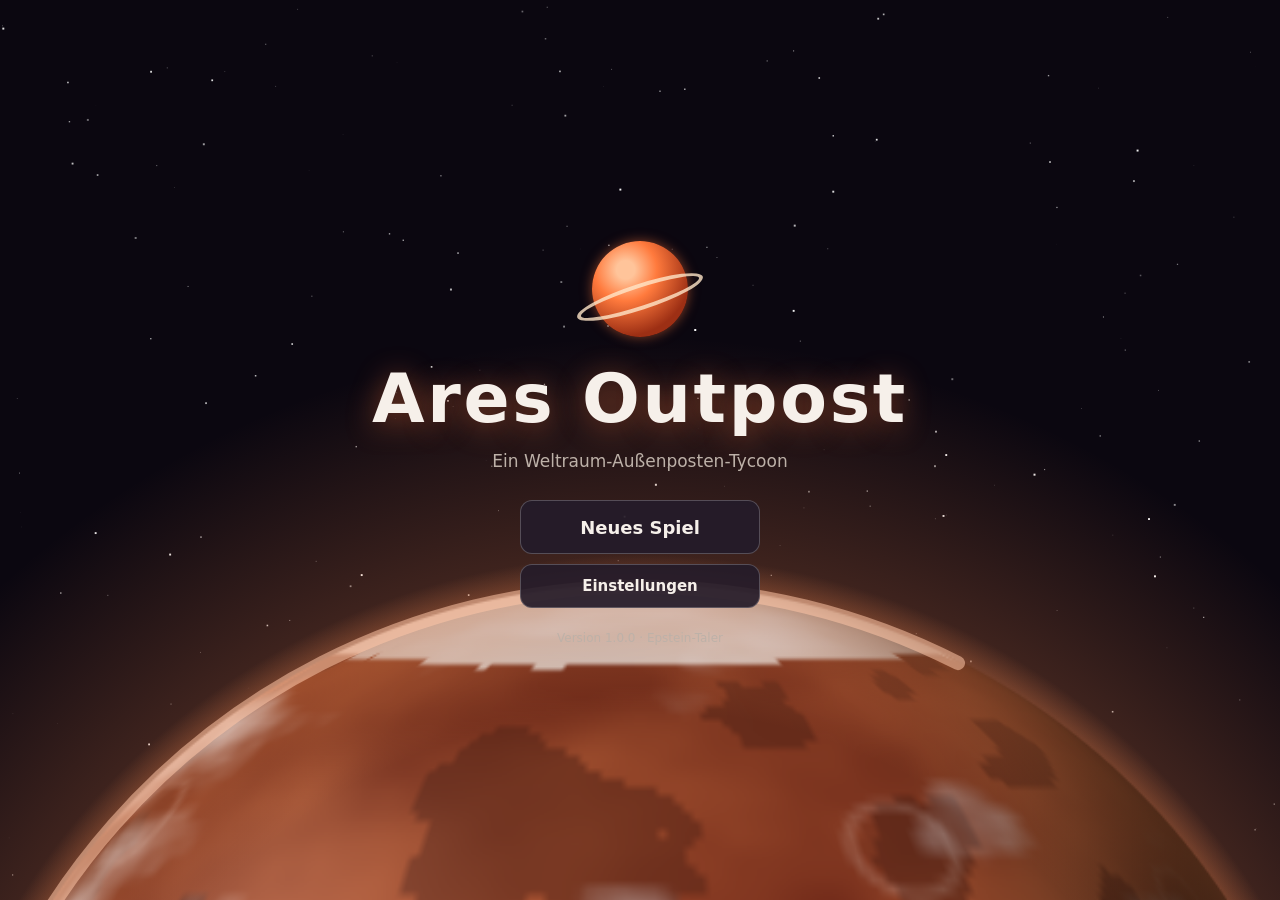
==== commit 7eac6550: "Grafik-Upgrade: Item-Schärfung, Kontrast-Halo, Phone-Banner, QA-Berichte und Export-Werkzeuge Co-Aut" ====
--- a/index.html
+++ b/index.html
@@ -207,6 +207,31 @@
   UI: Zähl-Puls, Drücken 0,96, Panels easeOutCubic 200 ms, Toasts mit Feder,
   Banner-Schimmer, Seltenheitsrahmen im Kodex. Rebirth als längere Sequenz
   (Start, Hyperraum-Tunnel, Austrittsblitz, planetenspezifische Ankunft).
+
+Messwerte (Headless-Chromium ohne GPU, 1440x900; Median aus 3 abwechselnden Läufen
+alt/neu; JS = Zeit pro Frame im Hauptthread)
+    Szenario                         JS vorher -> nachher      FPS vorher -> nachher
+    200 Gebäude / 750 Bänder, Z16     3,64 -> 3,14 ms (-14 %)   46,5 -> 55,9
+    800 Gebäude / 3000 Bänder, Z14    6,99 -> 6,67 ms (-5 %)    34,0 -> 32,2
+    3000 Gebäude / 10000 Bänder, Z10  12,32 -> 9,52 ms (-23 %)  24,1 -> 26,8
+    800 / 3000 nah, Z30               3,82 -> 3,78 ms (-1 %)    34,7 -> 40,2
+    800 / 3000 sehr nah, Z48          2,27 -> 2,09 ms (-8 %)    52,2 -> 57,0
+  Kein Szenario mehr als 10 % langsamer. Ohne GPU rastert Chromium in Software;
+  die absoluten FPS sind deshalb niedriger als in einem normalen Browser, der
+  Vorher/Nachher-Vergleich ist unter gleichen Bedingungen gemessen.
+- Start: erster Frame des Titelbildschirms nach rund 65 ms (vorher 61 ms). Die
+  Planetenkugel wird nach dem ersten Bild erzeugt (Platzhalter bis dahin).
+- Item-Unterscheidbarkeit (tools/qa-items.js): alle 718 Paare innerhalb gleicher
+  Seltenheit bei 24 px und 16 px unterscheidbar (Kriterium: CIEDE2000 >= 12 oder
+  Silhouetten-IoU <= 0,75 oder Farbverteilung >= 0,35). Dafür wurden Kieselgur,
+  Talkum, Graphit, Chromit, Zinkblende, Kobalterz, Manganknollen, Nickelerz,
+  Zinnerz, Azurit, Palladiumerz und Amethystdruse in Form oder Farbe geschärft.
+- Kontrast gegen alle drei Bodentöne der 8 Planeten: mindestens 3,4:1 (Kontur,
+  Halo oder Itemfarbe).
+- Speicher: Sprite-Cache 110 MB (Touch 48 MB), gebackene Gelände- und Bandebenen
+  je höchstens 11 Mio. Pixel (Touch 6 Mio.), LRU-verdrängt.
+- Regression: alter Spielstand (große Basis) lädt, Offline-Ertrag, Rebirth und
+  Import/Export laufen, alle eingebauten Selbsttests grün.
 
 -->
 <html lang="de">
@@ -578,7 +603,7 @@
   .logo { width: 36px; height: 36px; }
   .logo-mark { width: 28px; height: 28px; }
   .tier-badge .bar { width: 72px; }
-  #banners { top: calc(66px + var(--sat)); width: calc(100% - 24px); }
+  #banners { top: calc(66px + var(--sat)); left: calc(10px + var(--sal)); transform: none; align-items: flex-start; width: calc(100% - var(--mm) - 44px - var(--sal) - var(--sar)); }
   .banner { font-size: 13px; padding: 6px 10px; }
   #toasts { top: calc(78px + var(--sat)); left: calc(10px + var(--sal)); transform: none; width: calc(100% - 150px - var(--sal) - var(--sar)); align-items: flex-start; }
   .toast { font-size: 13px; padding: 7px 10px; text-align: left; }
@@ -632,6 +657,7 @@
 .bump { animation: bump 260ms cubic-bezier(.34,1.56,.64,1); }
 @keyframes bump { 0% { transform: scale(1); } 40% { transform: scale(1.06); } 100% { transform: scale(1); } }
 #money { display: inline-block; transform-origin: left center; }
+#money { white-space: nowrap; }
 
 </style>
 </head>
@@ -5256,33 +5282,33 @@
   ['flakes', 0, 'powder', '#2a2a2e'],            // Ascheflocken
   ['rhomb', 1, 'gem', '#b1a184'],                // Dolomit
   ['flakes', 1, 'powder', '#efe6c8'],            // Glimmerschuppen
-  ['powder', 1, 'powder', '#c9c1ad'],            // Kieselgur
+  ['granules', 2, 'powder', '#b8ae96'],          // Kieselgur (diatomite pellets)
   ['slate', 1, 'stone', '#b5703a', '#f0c08a'],   // Sandstein
   ['granules', 0, 'metal', '#8a93a3'],           // Magnetitkörner
   ['sand', 2, 'powder', '#5e7036'],              // Olivinsand
   ['clay', 2, 'powder', '#857356', '#c9b998'],   // Mergel
-  ['powder', 2, 'powder', '#c9c3d6'],            // Talkum
+  ['plates', 1, 'powder', '#c9c3d6'],            // Talkum (soapstone tablets)
   ['powder', 3, 'powder', '#b39a1e'],            // Schwefelstaub
-  ['rock', 5, 'metal', '#9aa3b3'],               // Graphitbrocken
+  ['plates', 2, 'metal', '#9aa3b3'],             // Graphitbrocken (platy graphite)
   ['glass', 0, 'gem', '#6e7fb8'],                // Obsidiansplitter
   // ---- Ungewöhnlich ----
   ['nugget', 0, 'metal', '#f0a66a'],             // Kupfernuggets
-  ['ore', 0, 'metal', '#5a5650', '#dfe6ea'],     // Zinnerz
+  ['ore', 0, 'metal', '#7a8088', '#eef2f6'],     // Zinnerz (light grey host)
   ['cubes', 0, 'metal', '#c6ccd6'],              // Bleiglanz
-  ['ore', 1, 'metal', '#6b5a3a', '#e8c25a'],     // Zinkblende
+  ['crust', 1, 'metal', '#2e2622', '#f0c040', '#e0a030'], // Zinkblende (amber crystals on dark host)
   ['cubes', 1, 'salt', '#ffffff'],               // Steinsalz
   ['cubes', 2, 'salt', '#c86a6a'],               // Kalisalz
-  ['ore', 2, 'metal', '#4f5a4c', '#a7d6a0'],     // Nickelerz
+  ['ore', 2, 'metal', '#3c5a3a', '#7fe08a'],     // Nickelerz (garnierite green)
   ['ore', 3, 'metal', '#7a3418', '#e08a5a'],     // Bauxit
-  ['ore', 4, 'metal', '#1c1e22', '#9aa6b8'],     // Chromit
-  ['nodule', 0, 'stone', '#3a2e25'],             // Manganknollen
+  ['rhomb', 3, 'metal', '#1c1e22', '#9aa6b8'],   // Chromit (octahedral crystals)
+  ['nodule', 0, 'stone', '#8a7a6a', null, '#5a3a5c'], // Manganknollen (purple-black nodules)
   ['cubes', 3, 'metal', '#f7e38a'],              // Pyrit
   ['banded', 0, 'stone', '#145c3a', '#7fe0a8'],  // Malachit
-  ['crust', 0, 'gem', '#6b6660', '#7fa6ff'],     // Azuritkruste
+  ['crust', 0, 'gem', '#4f6296', '#7fa6ff'],     // Azuritkruste (bluish host rock)
   ['needles', 0, 'salt', '#ffffff'],             // Borax
   ['saltcluster', 0, 'salt', '#ffe9c2'],         // Perchloratsalz
   ['plates', 0, 'metal', '#8a8592'],             // Ilmenit
-  ['ore', 5, 'metal', '#3a4456', '#ff9ac8'],     // Kobalterz
+  ['ore', 5, 'metal', '#6a4a62', '#ff9ac8'],     // Kobalterz (cobalt bloom, purple host)
   ['blades', 0, 'metal', '#9a948a'],             // Wolframit
   ['rhomb', 2, 'gem', '#7a6038'],                // Siderit
   ['cubes', 4, 'gem', '#5fd0b0'],                // Fluorit
@@ -5294,11 +5320,11 @@
   ['gem', 0, 'gem', '#ff7a98'],                  // Rubinsplitter
   ['geode', 0, 'gem', '#6d6470', '#7fb0ff'],     // Saphirgeode
   ['crystal', 0, 'gem', '#9ff0c0'],              // Smaragdkristall
-  ['geode', 1, 'gem', '#5a5060', '#d8a8ff'],     // Amethystdruse
+  ['saltcluster', 1, 'gem', '#5a5060', '#d8a8ff'], // Amethystdruse (crystal druse)
   ['gem', 1, 'gem', '#ffd29a'],                  // Topas
   ['opal', 0, 'gem', '#ff9ad8', '#7affd8'],      // Mondopal
   ['powder', 4, 'metal', '#eef2fa'],             // Iridiumstaub
-  ['ore', 7, 'metal', '#52504a', '#d8e4ee'],     // Palladiumerz
+  ['blades', 1, 'metal', '#c8ccd2'],             // Palladiumerz (platy metal)
   ['crystal', 1, 'gem', '#fff0f8'],              // Lithiumkristall
   ['geode', 2, 'gem', '#6a6a5a', '#bff6e6'],     // Berylliumgeode
   ['flakes', 2, 'metal', '#ffffff'],             // Rhodiumflitter
@@ -5341,7 +5367,8 @@
 ];
 
 const ItemArt = {
-  spec(res) { const s = ITEM_SPECS[res] || ['rock', 0, 'stone']; return { fam: s[0], v: s[1], cat: s[2], c1: DATA.RESOURCES[res].color, c2: s[3] || Col.shade(DATA.RESOURCES[res].color, -0.4), c3: s[4] || Col.shade(DATA.RESOURCES[res].color, 0.4), tier: DATA.RESOURCES[res].tier, res }; },
+  // s[5] (optional) overrides the drawing colour only (DATA colour stays the UI colour)
+  spec(res) { const s = ITEM_SPECS[res] || ['rock', 0, 'stone']; return { fam: s[0], v: s[1], cat: s[2], c1: s[5] || DATA.RESOURCES[res].color, c2: s[3] || Col.shade(DATA.RESOURCES[res].color, -0.4), c3: s[4] || Col.shade(DATA.RESOURCES[res].color, 0.4), tier: DATA.RESOURCES[res].tier, res }; },
   T(hex) { return { hi: Col.shade(hex, 0.35), base: hex, lo: Col.shade(hex, -0.35), edge: Col.shade(hex, -0.7), rim: Col.shade(hex, 0.6) }; },
   lum(hex) { const c = Col.rgb(hex); return (0.2126 * c[0] + 0.7152 * c[1] + 0.0722 * c[2]) / 255; },
 
@@ -5352,12 +5379,13 @@
   // outline: dark ring, light ring for very dark items or on very dark planet grounds (contrast >= 3:1)
   ringColor(sp) {
     const dark = ItemArt.lum(sp.c1) < 0.13 || sp.fam === 'darkmatter' || sp.fam === 'antimatter';
-    return dark || Render.darkGround ? '#c8d2eb' : Col.shade(sp.c1, -0.72);
+    if (Render.darkGround || (dark && !Render.lightGround)) return '#c8d2eb';
+    return Col.shade(sp.c1, -0.86);
   },
   sprite(res, ref, sizePx, rot = 0, frame = 0) {
     const tier = DATA.RESOURCES[res].tier;
     const f = tier === 7 ? frame & 7 : 0;
-    const dg = Render.darkGround ? 1 : 0;
+    const dg = Render.darkGround ? 1 : Render.lightGround ? 2 : 0;
     return Art.cached('IT|' + res + '|' + ref + '|' + sizePx + '|' + rot + '|' + f + '|' + dg, () => ItemArt.render(res, ref, sizePx, rot, f));
   },
   render(res, ref, S, rot, frame) {
@@ -5381,8 +5409,16 @@
     // outline ring from the object's alpha mask (dark, or light for very dark items)
     const ring = Art.canvas(S, S), rx = ring.getContext('2d');
     rx.drawImage(O, 0, 0); rx.globalCompositeOperation = 'source-in';
-    rx.fillStyle = ItemArt.ringColor(sp); rx.fillRect(0, 0, S, S);
+    const rc = ItemArt.ringColor(sp);
     const w = Math.max(1, simple ? 1.6 : 1.3) * (S >= 96 ? S / 64 : 1);
+    // light halo outside a dark outline: keeps >= 3:1 contrast on mid-bright and dark grounds
+    {
+      rx.fillStyle = rc === '#c8d2eb' ? '#0c0a12' : '#fff4e2'; rx.fillRect(0, 0, S, S);
+      x.globalAlpha = 0.7;
+      for (let i = 0; i < 8; i++) { const a = i * Math.PI / 4; x.drawImage(ring, Math.cos(a) * w * 2, Math.sin(a) * w * 2); }
+      x.globalAlpha = 1;
+    }
+    rx.fillStyle = rc; rx.fillRect(0, 0, S, S);
     for (let i = 0; i < 8; i++) { const a = i * Math.PI / 4; x.drawImage(ring, Math.cos(a) * w, Math.sin(a) * w); }
     x.drawImage(O, 0, 0);
     // rarity foreground (glints) baked lightly
@@ -6358,6 +6394,7 @@
   setPlanet(planet) {
     Render.chunks.clear(); Render.comps.clear();
     Render.darkGround = ItemArt.lum(planet.ground[1]) < 0.16;
+    Render.lightGround = ItemArt.lum(planet.ground[1]) > 0.6;
     Art.clearPlanet();
     Render.palette = planet;
     Render.planetStyle = planet.index <= 8 ? planet.index : (RNG.hash(planet.index, 3) % 8) + 1;
@@ -6490,9 +6527,10 @@
     }
     // memory cap for baked chunks (~40 MB of pixels)
     let px = 0; for (const e of Render.comps.values()) px += e.canvas.width * e.canvas.height;
-    if (px > 11e6) {
+    const capPx = App.touch ? 6e6 : 11e6;
+    if (px > capPx) {
       const arr = [...Render.comps.entries()].sort((a, b) => a[1].last - b[1].last);
-      for (const [k, e] of arr) { if (px <= 7e6 || e.last === App.frame) break; px -= e.canvas.width * e.canvas.height; Render.comps.delete(k); }
+      for (const [k, e] of arr) { if (px <= capPx * 0.65 || e.last === App.frame) break; px -= e.canvas.width * e.canvas.height; Render.comps.delete(k); }
     }
     need.sort((a, b) => a[2] - b[2]);
     for (const [cx, cy] of need) {
@@ -8981,7 +9019,8 @@
     }
     // evict layers not used recently (memory budget ~64 MB)
     let px = 0; for (const e of BeltArt.chunks.values()) px += e.canvas.width * e.canvas.height;
-    if (px > 11e6) for (const [k, e] of [...BeltArt.chunks.entries()].sort((a, b) => a[1].used - b[1].used)) { if (px <= 8e6 || now - e.used < 50) break; px -= e.canvas.width * e.canvas.height; BeltArt.chunks.delete(k); }
+    const capPx = App.touch ? 6e6 : 11e6;
+    if (px > capPx) for (const [k, e] of [...BeltArt.chunks.entries()].sort((a, b) => a[1].used - b[1].used)) { if (px <= capPx * 0.7 || now - e.used < 50) break; px -= e.canvas.width * e.canvas.height; BeltArt.chunks.delete(k); }
     if (App.settings.reducedFx || BeltArt.noMotion) return;
     // moving profile: slats (close zoom) and chevrons, one path per grade
     const o = BeltArt._o2 || (BeltArt._o2 = [0, 0, 0, 0]), fake = { p: 0, pp: 0, from: 0 };
@@ -9115,7 +9154,7 @@
     const out = BeltArt._o || (BeltArt._o = [0, 0, 0, 0]);
     const fx = !App.settings.reducedFx;
     // numeric memo of item sprites for this size (avoids building string keys per item)
-    const memoKey = px + '|' + (Render.darkGround ? 1 : 0);
+    const memoKey = px + '|' + (Render.darkGround ? 1 : 0) + (Render.lightGround ? 2 : 0);
     if (BeltArt._mk !== memoKey || Art.tick - (BeltArt._mt || 0) > 900) { BeltArt._memo = new Map(); BeltArt._mk = memoKey; BeltArt._mt = Art.tick; }
     const memo = BeltArt._memo;
     const spr = (res, ref, rot, fr) => { const k = ((res * 4 + ref) * 3 + rot + 1) * 8 + fr; let c = memo.get(k); if (!c) { c = ItemArt.sprite(res, ref, px, rot, fr); memo.set(k, c); } return c; };
@@ -12327,7 +12366,7 @@
       }
     }
   },
-  drawPlanet(ctx, cx, cy, r, planet, t, o) { PlanetArt.draw(ctx, cx, cy, r, planet, t, o); },
+  drawPlanet(ctx, cx, cy, r, planet, t, o) { PlanetArt.draw(ctx, cx, cy, r, planet, t, o || { async: true }); },
 
   // ---------------- title screen ----------------
   titleLoop: null,
@@ -12619,9 +12658,10 @@
     });
   },
   // lit sphere as a canvas (cached per planet and pixel size)
+  discSize(size) { const B = [64, 128, 256, 384, 512, 768]; for (const b of B) if (b >= size * 0.95) return b; return 768; },
+  pending: new Set(),
   disc(planet, size) {
-    const B = [64, 128, 256, 384, 512, 768];
-    let S = 768; for (const b of B) if (b >= size * 0.95) { S = b; break; }
+    const S = PlanetArt.discSize(size);
     return Art.cached('PL|' + planet.index + '|' + S, () => {
       const tex = PlanetArt.texture(planet, S <= 128 ? 128 : S <= 256 ? 256 : 384);
       const sp = PlanetArt.spec(planet);
@@ -12715,12 +12755,26 @@
     ctx.fillStyle = hg; ctx.beginPath(); ctx.arc(cx, cy, r * 1.35, 0, Math.PI * 2); ctx.fill();
     PlanetArt.moons(ctx, cx, cy, r, planet, sp, true, t);
     PlanetArt.rings(ctx, cx, cy, r, planet, sp, true, t);
-    ctx.drawImage(PlanetArt.disc(planet, Math.min(768, px)), cx - r, cy - r, r * 2, r * 2);
+    const dkey = 'PL|' + planet.index + '|' + PlanetArt.discSize(Math.min(768, px));
+    if (o.async && !Art.cache.has(dkey)) {
+      // not generated yet: reuse another resolution of this planet if there is one, else a cheap shaded
+      // placeholder; the real surface is generated a moment later (keeps start-up and sequences smooth)
+      if (!PlanetArt.pending.has(dkey)) { PlanetArt.pending.add(dkey); setTimeout(() => { PlanetArt.disc(planet, Math.min(768, px)); PlanetArt.pending.delete(dkey); }, 60); }
+      let alt = null;
+      for (const b of [768, 512, 384, 256, 128, 64]) { const e = Art.cache.get('PL|' + planet.index + '|' + b); if (e) { alt = e.v; break; } }
+      if (alt) ctx.drawImage(alt, cx - r, cy - r, r * 2, r * 2);
+      else {
+      const pg = ctx.createRadialGradient(cx - r * 0.4, cy - r * 0.45, r * 0.1, cx, cy, r);
+      pg.addColorStop(0, planet.ground[2]); pg.addColorStop(0.6, planet.ground[1]); pg.addColorStop(1, Col.shade(planet.ground[0], -0.5));
+      ctx.fillStyle = pg; ctx.beginPath(); ctx.arc(cx, cy, r, 0, Math.PI * 2); ctx.fill();
+      }
+    } else ctx.drawImage(PlanetArt.disc(planet, Math.min(768, px)), cx - r, cy - r, r * 2, r * 2);
     // drifting cloud shimmer (cheap: rotating soft blotches inside the disc)
     if (sp.clouds > 0.2 && !o.still) {
       ctx.save(); ctx.beginPath(); ctx.arc(cx, cy, r, 0, Math.PI * 2); ctx.clip();
-      ctx.globalAlpha = 0.12; ctx.fillStyle = '#ffffff';
-      for (let i = 0; i < 5; i++) { const a = t * 0.05 + i * 1.3; ctx.beginPath(); ctx.ellipse(cx + Math.cos(a) * r * 0.55, cy + (i - 2) * r * 0.3, r * 0.35, r * 0.07, 0.2, 0, Math.PI * 2); ctx.fill(); }
+      ctx.globalAlpha = 0.16;
+      const soft = FxLib.tinted('soft', 0, '#ffffff');
+      for (let i = 0; i < 5; i++) { const a = t * 0.05 + i * 1.3, px = cx + Math.cos(a) * r * 0.55, py = cy + (i - 2) * r * 0.3; ctx.drawImage(soft, px - r * 0.45, py - r * 0.08, r * 0.9, r * 0.16); }
       ctx.restore();
     }
     // atmosphere rim (lit side stronger) and rim light for dark worlds
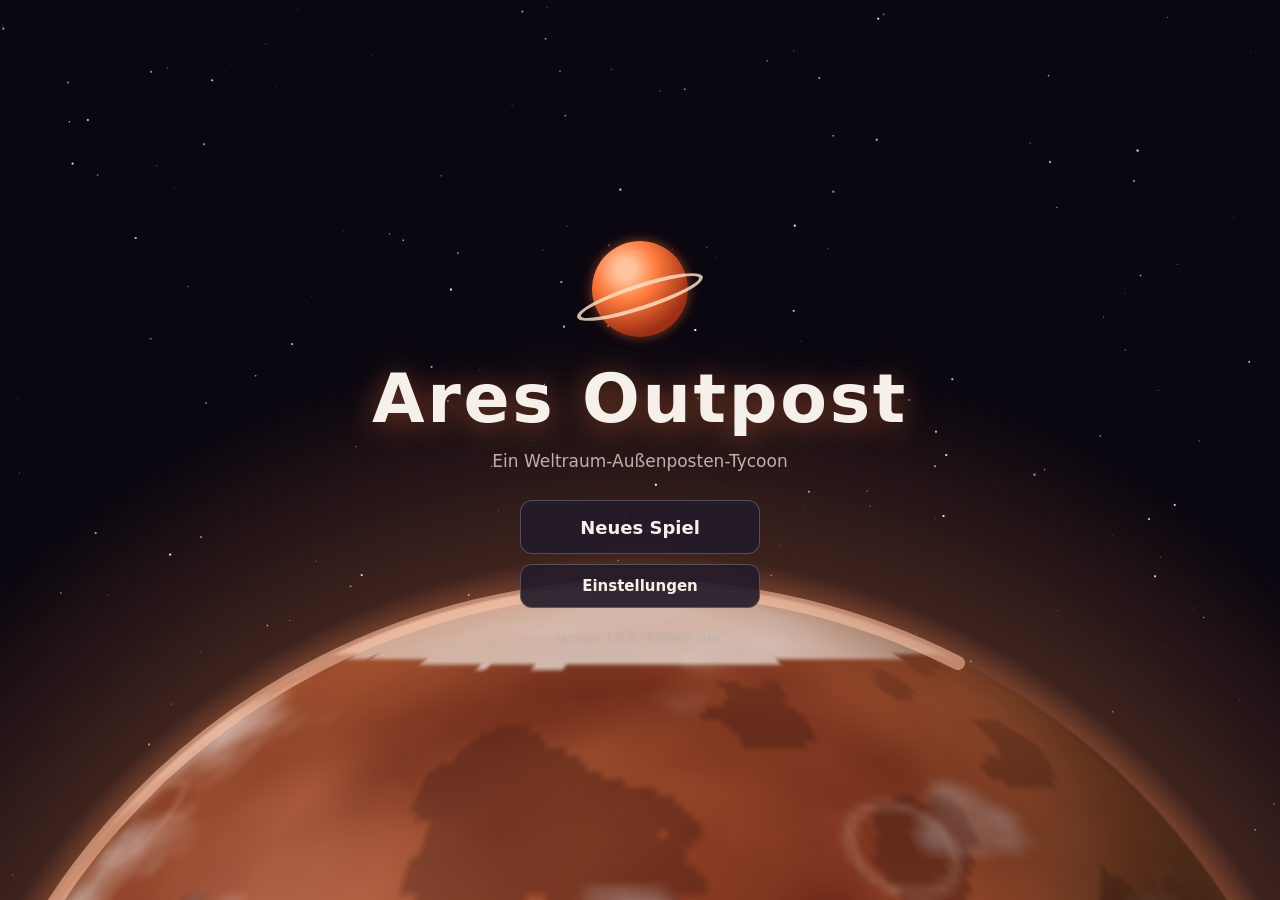
==== commit 056eba05: "Map-Detailtiefe: Terrain-Pipeline (Höhenfeld, Krater, Dünen, Materialien, Worker-Baking), Felsen/Pro" ====
--- a/index.html
+++ b/index.html
@@ -762,7 +762,15 @@
   chunkSize: 32,
   fogCell: 8,                   // discovery granularity in tiles (4x4 cells per chunk)
   viewDiscoverRadius: 18,       // tiles around the astronaut that become discovered
-  landing: { x: 16, y: 16 },    // landing point (centre of chunk 0/0)
+  landing: { x: 16, y: 16 },
+  // hitboxes per building type: 'none' (walkable), 'footprint' (full, inset 0.1) or 'custom' (massive parts only)
+  collision: {
+    belt: 'none', bridge: 'none', splitter: 'none', merger: 'none', crossing: 'none', fsplitter: 'none', osplitter: 'none',
+    path: 'none', lamp: 'none', flag: 'none', beacon: 'none', fence: 'none',
+    bazaar: 'custom', caravan: 'custom', shuttlepad: 'custom', port: 'custom', dock: 'custom',
+    extractor: 'footprint', refinery1: 'footprint', refinery2: 'footprint', refinery3: 'footprint', silo: 'footprint', lab: 'footprint',
+    cooler: 'footprint', servo: 'footprint', charger: 'footprint', terminal: 'footprint', plant: 'footprint'
+  },    // landing point (centre of chunk 0/0)
 
   // ---- world generation ----
   depositsPerChunk: [0.25, 0.40, 0.25, 0.10], // probability of 0/1/2/3 deposits => mean 1.2
@@ -2322,6 +2330,161 @@
   }
 };
 
+// ===== src/core/04c_collide.js =====
+// =====================================================================
+// Collide: building hitboxes and player collision (movement only; never
+// touches the economy, customers rates or offline calculation).
+// Conveyor belts and all flat transport parts are always walkable.
+// Hitboxes are rectangles in world tiles; the player is a circle that
+// slides along walls (vector push-out per sub-step, no tunnelling).
+// =====================================================================
+const Collide = {
+  // customer side of a bazaar follows its rotation
+  SIDE: [[0, 1], [-1, 0], [0, -1], [1, 0]],
+  mode(type) { return (CONFIG.collision && CONFIG.collision[type]) || 'none'; },
+  // rectangles [x0, y0, x1, y1] (world) for one building, cached on the building
+  boxes(b) {
+    const key = b.x + ',' + b.y + ',' + b.rot + ',' + b.w + ',' + b.h;
+    if (b._hbk === key) return b._hb;
+    const m = Collide.mode(b.type);
+    let R = [];
+    const X = b.x, Y = b.y, W = b.w, H = b.h, I = 0.1;
+    if (m === 'footprint') R = [[X + I, Y + I, X + W - I, Y + H - I]];
+    else if (m === 'custom') {
+      const rel = Collide.custom(b);
+      R = rel.map(r => [X + r[0], Y + r[1], X + r[2], Y + r[3]]);
+    }
+    b._hb = R; b._hbk = key;
+    return R;
+  },
+  custom(b) {
+    const W = b.w, H = b.h;
+    switch (b.type) {
+      case 'bazaar': {
+        // solid stall body (counter, back wall, roof posts) without the customer strip
+        const s = Collide.SIDE[b.rot & 3], strip = 0.7, I = 0.1;
+        let x0 = I, y0 = I, x1 = W - I, y1 = H - I;
+        if (s[1] === 1) y1 = H - strip; else if (s[1] === -1) y0 = strip; else if (s[0] === 1) x1 = W - strip; else x0 = strip;
+        return [[x0, y0, x1, y1]];
+      }
+      case 'caravan': return [[0.08, 0.04, W - 0.08, 0.32], [0.08, 0.32, 0.3, H - 0.2], [W - 0.3, 0.32, W - 0.08, H - 0.2], [0.55, 1.75, 1.45, 2.55], [W - 1.45, 1.75, W - 0.55, 2.55], [W / 2 - 0.35, 0.8, W / 2 + 0.35, 1.2]];
+      case 'shuttlepad': return [[W - 1.05, 0.15, W - 0.35, 0.68], [0.45, 0.33, 1.05, 0.68]];
+      case 'port': return [[W / 2 - 0.45, 0.28, W / 2 + 0.45, 1.05], [0.45, 0.35, 2.85, 0.9], [W - 2.85, 0.35, W - 0.45, 0.9], [0.46, H - 0.84, 0.64, H - 0.62], [W - 0.64, H - 0.84, W - 0.46, H - 0.62]];
+      case 'dock': return [[0.3, 0.35, 1.9, 1.32], [W - 1.45, 1.0, W - 0.55, 1.45], [0.2, 2.4, 1.5, 7.8], [W - 1.55, 2.4, W - 0.25, 7.8], [0.95, 7.55, 1.15, 7.85], [W - 1.15, 7.55, W - 0.95, 7.85]];
+      default: return [[0.1, 0.1, W - 0.1, H - 0.1]];
+    }
+  },
+  // where customers stand: centre of the free strip
+  stripPoint(b, slot) {
+    const s = Collide.SIDE[b.rot & 3];
+    if (s[1] === 1) return [b.x + 0.6 + (slot % 3) * ((b.w - 1.2) / 2), b.y + b.h - 0.32];
+    if (s[1] === -1) return [b.x + 0.6 + (slot % 3) * ((b.w - 1.2) / 2), b.y + 0.32];
+    if (s[0] === 1) return [b.x + b.w - 0.32, b.y + 0.6 + (slot % 3) * ((b.h - 1.2) / 2)];
+    return [b.x + 0.32, b.y + 0.6 + (slot % 3) * ((b.h - 1.2) / 2)];
+  },
+  extra: [], // additional rectangles (e.g. the intro lander's hull)
+  near(g, x, y, r, out) {
+    out.length = 0;
+    const seen = Collide._seen || (Collide._seen = new Set());
+    seen.clear();
+    const R = Math.ceil(r + 1);
+    for (let ty = Math.floor(y) - R; ty <= Math.floor(y) + R; ty++) for (let tx = Math.floor(x) - R; tx <= Math.floor(x) + R; tx++) {
+      const id = g.occ.get(U.tileKey(tx, ty));
+      if (id === undefined || seen.has(id)) continue;
+      seen.add(id);
+      const b = g.buildings.get(id);
+      if (!b || Collide.mode(b.type) === 'none') continue;
+      for (const rc of Collide.boxes(b)) out.push(rc);
+    }
+    for (const rc of Collide.extra) if (rc[0] < x + R && rc[2] > x - R && rc[1] < y + R && rc[3] > y - R) out.push(rc);
+    return out;
+  },
+  // push a circle out of rectangles; returns penetration depth handled
+  resolve(rects, p, r) {
+    let depth = 0;
+    for (let it = 0; it < 3; it++) {
+      let moved = false;
+      for (const rc of rects) {
+        const cx = Math.max(rc[0], Math.min(p.x, rc[2])), cy = Math.max(rc[1], Math.min(p.y, rc[3]));
+        let dx = p.x - cx, dy = p.y - cy, d2 = dx * dx + dy * dy;
+        if (d2 >= r * r) continue;
+        if (d2 > 1e-9) { const d = Math.sqrt(d2), k = (r - d) / d; p.x += dx * k; p.y += dy * k; depth = Math.max(depth, r - d); }
+        else {
+          // centre inside: leave through the nearest edge
+          const l = p.x - rc[0], rr = rc[2] - p.x, t = p.y - rc[1], bb = rc[3] - p.y, m = Math.min(l, rr, t, bb);
+          if (m === l) p.x = rc[0] - r; else if (m === rr) p.x = rc[2] + r; else if (m === t) p.y = rc[1] - r; else p.y = rc[3] + r;
+          depth = Math.max(depth, m + r);
+        }
+        moved = true;
+      }
+      if (!moved) break;
+    }
+    return depth;
+  },
+  blockedAt(g, x, y, r) {
+    const rects = Collide.near(g, x, y, r, Collide._tmp || (Collide._tmp = []));
+    for (const rc of rects) { const cx = Math.max(rc[0], Math.min(x, rc[2])), cy = Math.max(rc[1], Math.min(y, rc[3])); if ((x - cx) * (x - cx) + (y - cy) * (y - cy) < r * r) return true; }
+    return false;
+  },
+  // nearest free point (spiral search), used for the stuck rescue and placing on the player
+  freePoint(g, x, y, r) {
+    for (let d = 0; d <= 16; d += 0.5) {
+      const n = Math.max(1, Math.round(d * 8));
+      for (let i = 0; i < n; i++) { const a = i / n * Math.PI * 2, px = x + Math.cos(a) * d, py = y + Math.sin(a) * d; if (!Collide.blockedAt(g, px, py, r)) return [px, py]; }
+    }
+    return [x, y];
+  },
+  // movement with sub-steps; also handles push-out after placing and soft landing zones
+  move(g, p, dx, dy, dt) {
+    const rover = g.run.research.done.has('rover') && p.moving;
+    const r = rover ? 0.45 : 0.28;
+    const rects = Collide._r || (Collide._r = []);
+    // a rescue glide ignores collisions until it arrives
+    if (p.rescue) {
+      const ex = p.rescue[0] - p.x, ey = p.rescue[1] - p.y, d = Math.hypot(ex, ey), sp = 7 * dt;
+      if (d <= sp) { p.x = p.rescue[0]; p.y = p.rescue[1]; p.rescue = null; } else { p.x += ex / d * sp; p.y += ey / d * sp; }
+      return;
+    }
+    const len = Math.hypot(dx, dy), n = Math.max(1, Math.ceil(len / 0.12));
+    for (let i = 0; i < n; i++) {
+      p.x += dx / n; p.y += dy / n;
+      Collide.near(g, p.x, p.y, r, rects);
+      if (rects.length) {
+        const before = [p.x, p.y];
+        const depth = Collide.resolve(rects, p, r);
+        // a building placed on top of the player: push out gently (max ~0.3 s), never block placing
+        if (depth > 0.2) {
+          const fp = Collide.freePoint(g, before[0], before[1], r);
+          p.x = before[0]; p.y = before[1];
+          p.rescue = fp; p.rescueSoft = true;
+          return;
+        }
+      }
+    }
+    // soft no-stand zones while a ship touches down
+    for (const z of Collide.zones) {
+      if (p.x > z[0] - r && p.x < z[2] + r && p.y > z[1] - r && p.y < z[3] + r) {
+        const cx = (z[0] + z[2]) / 2, cy = (z[1] + z[3]) / 2, ex = p.x - cx, ey = p.y - cy, d = Math.hypot(ex, ey) || 1;
+        p.x += ex / d * 3 * dt; p.y += ey / d * 3 * dt;
+        if (!g._hornAt || g.run.time - g._hornAt > 2) { g._hornAt = g.run.time; g.events.push({ type: 'landingZone' }); }
+      }
+    }
+  },
+  zones: [],
+  updateZones(g) {
+    Collide.zones.length = 0;
+    for (const b of g.lists.seller || []) {
+      if (!b.customers || SELLER_TIER[b.type] < 2) continue;
+      for (const c of b.customers) {
+        if (c.state !== 'in' || c.arrive - c.t > 2.2) continue;
+        const c0 = b.type === 'port' ? (c.slot % 2 ? [b.x + 5.05, b.y + 3.9] : [b.x + 1.95, b.y + 3.9]) : [b.x + b.w / 2, b.y + b.h / 2 + 0.2];
+        const half = b.type === 'dock' ? 2.1 : 1.4;
+        Collide.zones.push([c0[0] - half, c0[1] - half, c0[0] + half, c0[1] + half]);
+      }
+    }
+  }
+};
+
 // ===== src/core/05_logistics.js =====
 // =====================================================================
 // Logistics: items, belts, splitters, mergers, crossings, bridges
@@ -3965,9 +4128,24 @@
     if (Math.abs(p.vx) < 0.01 && len === 0) p.vx = 0;
     if (Math.abs(p.vy) < 0.01 && len === 0) p.vy = 0;
     p.px = p.x; p.py = p.y;
-    p.x += p.vx * dt; p.y += p.vy * dt;
+    if (g.introLock) { p.vx = 0; p.vy = 0; p.moving = false; return; }
+    Collide.updateZones(g);
+    const ox = p.x, oy = p.y;
+    Collide.move(g, p, p.vx * dt, p.vy * dt, dt);
+    // stuck rescue: pushing for 1.5 s without moving -> glide to the nearest free point
+    if (len > 0.3 && !p.rescue && Math.hypot(p.x - ox, p.y - oy) < 0.01 * Math.max(1, speed * dt * 10)) {
+      p.stuckT = (p.stuckT || 0) + dt;
+      if (p.stuckT > 1.5) {
+        const enc = Collide.freePoint(g, p.x, p.y, 0.3);
+        const far = Math.hypot(enc[0] - p.x, enc[1] - p.y) > 0.05;
+        // only when truly enclosed: no direction is free within one step
+        let free = 0; for (let a = 0; a < 8; a++) if (!Collide.blockedAt(g, p.x + Math.cos(a * 0.785) * 0.4, p.y + Math.sin(a * 0.785) * 0.4, 0.28)) free++;
+        if (free === 0 || far) { const fp = free === 0 ? Collide.freePoint(g, p.x + 0.01, p.y + 0.01, 0.3) : enc; p.rescue = fp; g.events.push({ type: 'stuck' }); }
+        p.stuckT = 0;
+      }
+    } else p.stuckT = 0;
     p.x = U.clamp(p.x, -2e6, 2e6); p.y = U.clamp(p.y, -2e6, 2e6);
-    p.moving = Math.hypot(p.vx, p.vy) > 0.3;
+    p.moving = Math.hypot(p.x - p.px, p.y - p.py) / Math.max(1e-4, dt) > 0.3 && Math.hypot(p.vx, p.vy) > 0.3;
     if (Math.abs(p.vx) > 0.2) p.face = p.vx > 0 ? 1 : -1;
     const cell = Math.floor(p.x / 4) + ',' + Math.floor(p.y / 4);
     if (cell !== g.lastCell) {
@@ -4905,6 +5083,7 @@
       case 'rebirth': Audio2.noise(2.4, 0.25, { f0: 200, f1: 6000, attack: 0.8 }); Audio2.tone(60, 2.5, 'sawtooth', 0.12, { slide: 600, attack: 0.5 }); break;
       case 'land': Audio2.noise(1.2, 0.2, { f0: 3000, f1: 150 }); break;
       case 'warn': Audio2.tone(620, 0.1, 'square', 0.05); Audio2.tone(620, 0.1, 'square', 0.05, { delay: 0.16 }); break;
+      case 'horn': Audio2.tone(310, 0.35, 'sawtooth', 0.06); Audio2.tone(370, 0.35, 'sawtooth', 0.05); break;
     }
   },
   // Ambient drone per planet: two detuned oscillators through a slowly moving filter.
@@ -6391,8 +6570,9 @@
     Render.canvas.width = Math.round(w * dpr);
     Render.canvas.height = Math.round(hh * dpr);
   },
-  setPlanet(planet) {
+  setPlanet(planet, seed) {
     Render.chunks.clear(); Render.comps.clear();
+    TerrainSys.setPlanet(planet, seed !== undefined ? seed : (App.g ? App.g.world.seed : 1));
     Render.darkGround = ItemArt.lum(planet.ground[1]) < 0.16;
     Render.lightGround = ItemArt.lum(planet.ground[1]) > 0.6;
     Art.clearPlanet();
@@ -6405,6 +6585,7 @@
       const a = PROP_SETS[Math.floor(rnd() * PROP_SETS.length)], b = PROP_SETS[Math.floor(rnd() * PROP_SETS.length)];
       Render.look = { zones: [Col.shade(planet.ground[0], 0.15), Col.mix(planet.ground[2], planet.accent, 0.25), Col.shade(planet.ground[2], 0.2)], wind: rnd() * 2 - 1, props: [...new Set(a.concat(b))].slice(0, 3), amb: AMBS[Math.floor(rnd() * AMBS.length)], rockTint: planet.rock };
     }
+    Render.look = Object.assign({}, Render.look, { wind: TerrainSys.P.wind });
     Render.prints.length = 0;
     document.documentElement.style.setProperty('--accent', planet.accent);
     const lum = Col.rgb(planet.accent).reduce((a, c, i) => a + c * [0.299, 0.587, 0.114][i], 0);
@@ -6436,43 +6617,7 @@
 
   // ---------------- terrain ----------------
   smooth(a, b, x) { const t = U.clamp((x - a) / (b - a), 0, 1); return t * t * (3 - 2 * t); },
-  terrainColor(w, x, y, out) {
-    const P = Render.palette, st = Render.planetStyle, L = Render.look;
-    const t = World.terrain(w, x, y);
-    const v = U.clamp(t.e * 0.6 + 0.5, 0, 1);
-    const band = v * 3, fl = Math.floor(band);
-    const vv = (fl + Render.smooth(0.3, 0.7, band - fl)) / 3;
-    const g0 = Col.rgb(P.ground[0]), g1 = Col.rgb(P.ground[1]), g2 = Col.rgb(P.ground[2]);
-    let r, g, b;
-    if (vv < 0.5) { const k = vv * 2; r = g0[0] + (g1[0] - g0[0]) * k; g = g0[1] + (g1[1] - g0[1]) * k; b = g0[2] + (g1[2] - g0[2]) * k; }
-    else { const k = (vv - 0.5) * 2; r = g1[0] + (g2[0] - g1[0]) * k; g = g1[1] + (g2[1] - g1[1]) * k; b = g1[2] + (g2[2] - g1[2]) * k; }
-    // large colour zones (low frequency, soft)
-    const z = w.noiseB.fbm(x / 120 + 300, y / 120 - 80, 2);
-    const mixIn = (hex, k) => { if (k <= 0) return; const c = Col.rgb(hex); r += (c[0] - r) * k; g += (c[1] - g) * k; b += (c[2] - b) * k; };
-    mixIn(L.zones[0], Render.smooth(-0.18, -0.42, z) * 0.45);
-    mixIn(L.zones[1], Render.smooth(0.2, 0.42, z) * 0.38);
-    const salt = w.noiseC.fbm(x / 70 - 40, y / 70 + 90, 2);
-    mixIn(L.zones[2], Render.smooth(0.38, 0.55, salt) * 0.4);
-    const wDune = Render.smooth(0.15, 0.35, t.b), wCrater = Render.smooth(-0.2, -0.4, t.b);
-    const wRock = Render.smooth(0.15, 0.35, t.r), wRub = Render.smooth(-0.15, -0.35, t.r);
-    let f = 1 + t.d * 0.045;
-    if (wDune > 0) { const rip = Math.sin((x * Math.cos(L.wind) + y * Math.sin(L.wind)) * 1.3 + t.e * 6); f *= 1 + wDune * (0.05 + rip * 0.05); }
-    if (wCrater > 0) f *= 1 - wCrater * 0.1;
-    if (wRub > 0 && t.d > 0.25) f *= 1 - wRub * 0.08;
-    r *= f; g *= f; b *= f;
-    if (wRock > 0) mixIn(P.rock, wRock * 0.3);
-    // planet identity baked into the ground
-    if (st === 2 && t.e < -0.42) mixIn(P.accent, Render.smooth(-0.42, -0.55, t.e) * 0.7);
-    if (st === 3) { if (t.d > 0.45) mixIn('#ffffff', 0.3); const crack = Math.abs(w.noiseC.noise2(x / 6, y / 6)); if (crack < 0.03) mixIn('#5a8ab8', 0.5); }
-    if (st === 4) { const vein = Math.abs(w.noiseC.noise2(x / 14, y / 14)); if (vein < 0.045) mixIn('#ff5a14', (1 - vein / 0.045) * 0.8); }
-    if (st === 5 && t.d > 0.3) mixIn(t.b > 0 ? '#6ad07a' : '#9a5ad6', Render.smooth(0.3, 0.6, t.d) * 0.35);
-    if (st === 6) { const gx = ((x % 6) + 6) % 6, gy = ((y % 6) + 6) % 6; if (gx < 0.1 || gy < 0.1) { r += 25; g += 45; b += 70; } }
-    if (st === 7 && t.d > 0.55) { r += 35; g += 35; b += 45; }
-    if (st === 8) { const n = w.noiseC.noise2(x * 3.1, y * 3.1); if (n > 0.8) { r = 230; g = 230; b = 255; } }
-    // muted ground (saturation economy): pull slightly towards grey
-    const gr = (r + g + b) / 3;
-    out[0] = r + (gr - r) * 0.12; out[1] = g + (gr - g) * 0.12; out[2] = b + (gr - b) * 0.12;
-  },
+  terrainColor(w, x, y, out) { TerrainCore.sampleColor(x, y, TerrainSys.P, out); },
   genChunk(g, cx, cy) {
     const S = CONFIG.chunkSize;
     const spt = App.quality === 'low' ? 2 : 3;
@@ -6489,60 +6634,8 @@
     x.putImageData(img, 0, 0);
     return c;
   },
-  drawTerrain(ctx, g, vr) {
-    const S = CONFIG.chunkSize;
-    const cx0 = Math.floor(vr.x0 / S), cy0 = Math.floor(vr.y0 / S), cx1 = Math.floor(vr.x1 / S), cy1 = Math.floor(vr.y1 / S);
-    let budget = Render.chunkGenBudget;
-    ctx.imageSmoothingEnabled = true;
-    const P = Render.palette;
-    const need = [];
-    // far/mid/near zoom: terrain + grain + decor baked per (sub-)chunk (one drawImage each)
-    const comp = Render.ppt() <= 66;
-    const cp = comp ? Art.bucket(Render.ppt(), 64) : 0;
-    const CS = cp <= 24 ? S : S / 2;
-    const drawn = Render.compDrawn || (Render.compDrawn = new Set());
-    drawn.clear();
-    let compBudget = 2;
-    for (let cy = cy0; cy <= cy1; cy++) for (let cx = cx0; cx <= cx1; cx++) {
-      const key = U.chunkKey(cx, cy);
-      const ch = Render.chunks.get(key);
-      const rx = cx * S - Render.ox, ry = cy * S - Render.oy;
-      if (comp && ch) {
-        ch.last = App.frame;
-        let all = true;
-        for (let sy = 0; sy < S; sy += CS) for (let sx = 0; sx < S; sx += CS) {
-          const wx = cx * S + sx, wy = cy * S + sy;
-          if (wx + CS < vr.x0 || wx > vr.x1 || wy + CS < vr.y0 || wy > vr.y1) continue;
-          const sk = key + '|' + sx + '|' + sy + '|' + CS;
-          let cc = Render.comps.get(sk);
-          if ((!cc || cc.cp !== cp) && compBudget-- > 0) { cc = { canvas: Render.buildComp(g, cx, cy, sx, sy, CS, cp, ch.canvas), cp }; Render.comps.set(sk, cc); }
-          if (cc && cc.cp === cp) { cc.last = App.frame; ctx.drawImage(cc.canvas, rx + sx, ry + sy, CS + 0.02, CS + 0.02); }
-          else { all = false; ctx.drawImage(ch.canvas, sx / S * ch.canvas.width, sy / S * ch.canvas.height, CS / S * ch.canvas.width, CS / S * ch.canvas.height, rx + sx, ry + sy, CS + 0.02, CS + 0.02); }
-        }
-        if (all) drawn.add(key);
-        continue;
-      }
-      if (ch) { ch.last = App.frame; ctx.drawImage(ch.canvas, rx, ry, S + 0.02, S + 0.02); }
-      else { ctx.fillStyle = P.ground[1]; ctx.fillRect(rx, ry, S + 0.02, S + 0.02); need.push([cx, cy, U.dist2(cx * S + 16, cy * S + 16, App.cam.x, App.cam.y)]); }
-    }
-    // memory cap for baked chunks (~40 MB of pixels)
-    let px = 0; for (const e of Render.comps.values()) px += e.canvas.width * e.canvas.height;
-    const capPx = App.touch ? 6e6 : 11e6;
-    if (px > capPx) {
-      const arr = [...Render.comps.entries()].sort((a, b) => a[1].last - b[1].last);
-      for (const [k, e] of arr) { if (px <= capPx * 0.65 || e.last === App.frame) break; px -= e.canvas.width * e.canvas.height; Render.comps.delete(k); }
-    }
-    need.sort((a, b) => a[2] - b[2]);
-    for (const [cx, cy] of need) {
-      if (budget-- <= 0) break;
-      Render.chunks.set(U.chunkKey(cx, cy), { canvas: Render.genChunk(g, cx, cy), last: App.frame });
-    }
-    if (Render.chunks.size > 160) {
-      const arr = [...Render.chunks.entries()].sort((a, b) => a[1].last - b[1].last);
-      for (let i = 0; i < arr.length - 120; i++) Render.chunks.delete(arr[i][0]);
-    }
-    if (!comp) Render.drawGrain(ctx, vr);
-  },
+  // height-field terrain baked per chunk (TerrainCore / TerrainSys)
+  drawTerrain(ctx, g, vr) { TerrainSys.draw(ctx, g, vr); },
   comps: new Map(),
   buildComp(g, cx, cy, sx, sy, CS, cp, terrain) {
     const S = CONFIG.chunkSize, c = Art.canvas(CS * cp, CS * cp), x = c.getContext('2d');
@@ -6633,70 +6726,12 @@
     Render.decorCache.set(key, list);
     return list;
   },
-  drawDecor(ctx, g, vr) {
-    const S = CONFIG.chunkSize;
-    const z = App.cam.zoom;
-    const ppt = Art.bucket(Render.ppt(), 64);
-    const cx0 = Math.floor(vr.x0 / S), cy0 = Math.floor(vr.y0 / S), cx1 = Math.floor(vr.x1 / S), cy1 = Math.floor(vr.y1 / S);
-    const tm = App.now / 1000;
-    const anim = [];
-    for (let cy = cy0; cy <= cy1; cy++) for (let cx = cx0; cx <= cx1; cx++) {
-      const baked = Render.compDrawn && Render.compDrawn.has(U.chunkKey(cx, cy));
-      for (const d of Render.decorFor(g, cx, cy)) {
-        if (d.x < vr.x0 - 6 || d.x > vr.x1 + 6 || d.y < vr.y0 - 6 || d.y > vr.y1 + 6) continue;
-        if (baked) { if (DECOR_ANIM[d.kind]) anim.push(d); continue; }
-        if (z < 12 && (d.kind === 'pebbles' || d.kind === 'dune')) continue;
-        const spr = DecorArt.sprite(d.kind, d.v, ppt);
-        const w = spr.w * d.s, h = spr.h * d.s;
-        ctx.drawImage(spr.canvas, d.x - Render.ox - w * spr.ax, d.y - Render.oy - h * spr.ay, w, h);
-        if (DECOR_ANIM[d.kind]) anim.push(d);
-      }
-    }
-    // animated props (pulsing lava, glowing mushrooms, twinkling stars ...)
-    if (anim.length && !App.settings.reducedFx) {
-      ctx.globalCompositeOperation = 'lighter';
-      for (const d of anim) {
-        const pulse = 0.55 + 0.45 * Math.sin(tm * DECOR_ANIM[d.kind].speed + d.ph * 6.28);
-        const a = DECOR_ANIM[d.kind];
-        ctx.globalAlpha = pulse * a.a;
-        const r = a.r * d.s;
-        ctx.drawImage(Sprites.glow(a.color === 'accent' ? Render.palette.accent : a.color), d.x - Render.ox - r, d.y - Render.oy - r * a.dy - r, r * 2, r * 2);
-      }
-      ctx.globalAlpha = 1; ctx.globalCompositeOperation = 'source-over';
-    }
-  },
+  // rocks and props: baked into the chunk image at far zoom, live sprites when close
+  drawDecor(ctx, g, vr) { TerrainSys.drawProps(ctx, vr); },
 
   // ---------------- footprints ----------------
-  updatePrints(g, dt) {
-    const p = g.run.player;
-    for (let i = Render.prints.length - 1; i >= 0; i--) { Render.prints[i].t += dt; if (Render.prints[i].t > 15) Render.prints.splice(i, 1); }
-    if (!p.moving) { Render.lastStep = null; return; }
-    if (!Render.lastStep) { Render.lastStep = { x: p.x, y: p.y, side: 1 }; return; }
-    const L = Render.lastStep;
-    const rover = g.run.research.done.has('rover');
-    const dist = Math.hypot(p.x - L.x, p.y - L.y);
-    if (dist < (rover ? 0.35 : 0.42)) return;
-    const a = Math.atan2(p.y - L.y, p.x - L.x);
-    L.side = -L.side;
-    if (Render.prints.length > 90) Render.prints.shift();
-    Render.prints.push({ x: p.x, y: p.y - 0.02, a, side: L.side, t: 0, rover });
-    L.x = p.x; L.y = p.y;
-    if (!App.settings.reducedFx && !rover) Render.spawn('dust', p.x + Math.cos(a + Math.PI / 2) * 0.08 * L.side, p.y, -Math.cos(a) * 0.3, -0.15, 0.7, Render.palette.particle, 0.09);
-  },
-  drawPrints(ctx) {
-    if (!Render.prints.length) return;
-    const col = Col.shade(Render.palette.ground[1], -0.4);
-    for (const f of Render.prints) {
-      const a = 1 - f.t / 15;
-      ctx.globalAlpha = a * 0.45;
-      ctx.save(); ctx.translate(f.x - Render.ox, f.y - Render.oy); ctx.rotate(f.a);
-      ctx.fillStyle = col;
-      if (f.rover) { ctx.fillRect(-0.22, -0.32, 0.44, 0.09); ctx.fillRect(-0.22, 0.23, 0.44, 0.09); }
-      else { ctx.beginPath(); ctx.ellipse(0, f.side * 0.09, 0.1, 0.05, 0, 0, Math.PI * 2); ctx.fill(); }
-      ctx.restore();
-    }
-    ctx.globalAlpha = 1;
-  },
+  updatePrints(g, dt) { Ground.update(g, dt); Ground.decayWear(dt); Ground.sandDrift(g, dt); },
+  drawPrints(ctx) { Ground.draw(ctx); },
 
   roundRect(ctx, x, y, w, hh, r) { Art.rrect(ctx, x, y, w, hh, r); },
 
@@ -7333,6 +7368,1198 @@
   }
 };
 
+// ===== src/app/03t_terrain.js =====
+// =====================================================================
+// TerrainCore: deterministic height-field terrain (pure, DOM free, runs
+// in a Web Worker built from this object's source). World-space noise
+// only, so chunks are seamless. Own RNG streams (seed + purpose + cell);
+// the world/deposit RNG is never touched.
+//   relief (macro / meso / micro) -> craters stamped in age order ->
+//   dunes -> materials -> hillshade + soft shadows + AO -> pixel detail
+// =====================================================================
+const TerrainCore = {
+  GT: null,
+  init() {
+    if (TerrainCore.GT) return;
+    const g = new Float32Array(512);
+    for (let i = 0; i < 256; i++) { const a = i / 256 * Math.PI * 2 + 0.37; g[i * 2] = Math.cos(a); g[i * 2 + 1] = Math.sin(a); }
+    TerrainCore.GT = g;
+  },
+  hi(x, y, s) {
+    let h = Math.imul(x | 0, 374761393) ^ Math.imul(y | 0, 668265263) ^ Math.imul(s | 0, 1442695041);
+    h = Math.imul(h ^ (h >>> 13), 1274126177);
+    h = Math.imul(h ^ (h >>> 16), 668265263);
+    return (h ^ (h >>> 15)) >>> 0;
+  },
+  hf(x, y, s) { return TerrainCore.hi(x, y, s) / 4294967296; },
+  rng(seed) { let a = seed >>> 0; return () => { a = (a + 0x6D2B79F5) | 0; let t = Math.imul(a ^ (a >>> 15), 1 | a); t = (t + Math.imul(t ^ (t >>> 7), 61 | t)) ^ t; return ((t ^ (t >>> 14)) >>> 0) / 4294967296; }; },
+  gn(x, y, s) {
+    const G = TerrainCore.GT, H = TerrainCore.hi;
+    const ix = Math.floor(x), iy = Math.floor(y), fx = x - ix, fy = y - iy;
+    const u = fx * fx * fx * (fx * (fx * 6 - 15) + 10), v = fy * fy * fy * (fy * (fy * 6 - 15) + 10);
+    let k = (H(ix, iy, s) & 255) << 1; const n00 = G[k] * fx + G[k + 1] * fy;
+    k = (H(ix + 1, iy, s) & 255) << 1; const n10 = G[k] * (fx - 1) + G[k + 1] * fy;
+    k = (H(ix, iy + 1, s) & 255) << 1; const n01 = G[k] * fx + G[k + 1] * (fy - 1);
+    k = (H(ix + 1, iy + 1, s) & 255) << 1; const n11 = G[k] * (fx - 1) + G[k + 1] * (fy - 1);
+    const a = n00 + (n10 - n00) * u, b = n01 + (n11 - n01) * u;
+    return (a + (b - a) * v) * 1.45;
+  },
+  fbm(x, y, s, o) {
+    let sum = 0, amp = 0.5, f = 1, n = 0;
+    for (let i = 0; i < o; i++) { sum += amp * TerrainCore.gn(x * f + i * 17.31, y * f - i * 9.17, s + i * 101); n += amp; amp *= 0.5; f *= 2.03; }
+    return sum / n;
+  },
+  ridge(x, y, s, o) {
+    let sum = 0, amp = 0.5, f = 1, n = 0, prev = 1;
+    for (let i = 0; i < o; i++) { let r = 1 - Math.abs(TerrainCore.gn(x * f + i * 7.7, y * f + i * 3.3, s + i * 59)); r *= r; sum += r * amp * prev; prev = r; n += amp; amp *= 0.5; f *= 2.1; }
+    return sum / n;
+  },
+  // cellular noise: returns F2-F1 (crack distance) and writes the cell hash into out[0]
+  worley(x, y, s, out) {
+    const ix = Math.floor(x), iy = Math.floor(y), H = TerrainCore.hi;
+    let d1 = 9, d2 = 9, id = 0;
+    for (let j = -1; j <= 1; j++) for (let i = -1; i <= 1; i++) {
+      const cx = ix + i, cy = iy + j, h = H(cx, cy, s);
+      const px = cx + (h & 1023) / 1024, py = cy + ((h >>> 10) & 1023) / 1024;
+      const dx = px - x, dy = py - y, d = dx * dx + dy * dy;
+      if (d < d1) { d2 = d1; d1 = d; id = h; } else if (d < d2) d2 = d;
+    }
+    if (out) out[0] = id;
+    return Math.sqrt(d2) - Math.sqrt(d1);
+  },
+  ss(a, b, x) { let t = (x - a) / (b - a); t = t < 0 ? 0 : t > 1 ? 1 : t; return t * t * (3 - 2 * t); },
+  rgb(hex) { const n = parseInt(hex.slice(1), 16); return [((n >> 16) & 255) / 255, ((n >> 8) & 255) / 255, (n & 255) / 255]; },
+
+  // ---------------- planet parameters (plain data, sent to the worker) ----------------
+  STYLES: {
+    1: { name: 'ares', dust: '#b98a66', sand: '#c99a70', crust: '#9c5e42', gravel: '#8c6c58', bed: '#705854', salt: '#dccbb2', shadow: '#4a3048', zones: ['#b9874a', '#7a5058', '#857266', '#7e7a5e'], crater: 1, dune: 1, ridge: 0.8, mesa: 0.7, basin: 0.8, relief: 1, emis: '' },
+    2: { name: 'cuprum', dust: '#b88c5e', sand: '#c6a06a', crust: '#8e5c38', gravel: '#7c6248', bed: '#5c4838', salt: '#4fb8a0', shadow: '#3a2a30', zones: ['#c07a3a', '#6a4a3a', '#8a7a5a', '#5a8a70'], crater: 0.7, dune: 0.6, ridge: 1.1, mesa: 0.5, basin: 1, relief: 1.1, emis: 'patina' },
+    3: { name: 'glacia', dust: '#e6f0f8', sand: '#dbe9f4', crust: '#a6c8e2', gravel: '#90b0c8', bed: '#5e7ea0', salt: '#cdeafa', shadow: '#4a6a9a', zones: ['#c8dcf0', '#8ab0d0', '#e8f4ff', '#a0c0d8'], crater: 0.6, dune: 0.8, ridge: 1, mesa: 0.3, basin: 0.6, relief: 0.9, emis: 'ice' },
+    4: { name: 'ignis', dust: '#4c4646', sand: '#3e3838', crust: '#322a26', gravel: '#3c2e28', bed: '#26201e', salt: '#8a7a3a', shadow: '#1a1218', zones: ['#40302a', '#2a2a30', '#4a3a30', '#382624'], crater: 0.9, dune: 0.7, ridge: 0.9, mesa: 0.6, basin: 0.4, relief: 1.1, emis: 'lava' },
+    5: { name: 'viridia', dust: '#4e5e42', sand: '#6c5c7c', crust: '#42503a', gravel: '#5c4c68', bed: '#30293f', salt: '#4fd6a8', shadow: '#1e1830', zones: ['#5a7a48', '#5a4a72', '#3e5a4a', '#6a6a4a'], crater: 0.4, dune: 0.4, ridge: 0.8, mesa: 0.8, basin: 0.9, relief: 1, emis: 'bio' },
+    6: { name: 'nebulon', dust: '#352c54', sand: '#3c3062', crust: '#2c2448', gravel: '#2c2c4c', bed: '#1e1a3a', salt: '#4c4a80', shadow: '#120a24', zones: ['#3a2a6a', '#24305a', '#4a2a5a', '#2a2a4a'], crater: 0.5, dune: 0.3, ridge: 0.7, mesa: 0.9, basin: 0.7, relief: 0.8, emis: 'grid' },
+    7: { name: 'crystallis', dust: '#e4dcf0', sand: '#d8d0e8', crust: '#c8bcd8', gravel: '#b8acd0', bed: '#9c8cba', salt: '#eaf6ff', shadow: '#7a6a9a', zones: ['#d0c4e8', '#c4e0f0', '#e8dcf0', '#b8b0d8'], crater: 0.6, dune: 0.5, ridge: 0.9, mesa: 0.6, basin: 0.8, relief: 1, emis: 'crystal' },
+    8: { name: 'singularis', dust: '#1c1c36', sand: '#22223e', crust: '#14142a', gravel: '#18182e', bed: '#0e0e20', salt: '#2a2a50', shadow: '#05050c', zones: ['#20163a', '#14143a', '#1a1030', '#101828'], crater: 0.7, dune: 0.3, ridge: 0.7, mesa: 0.5, basin: 0.6, relief: 0.9, emis: 'void' }
+  },
+  params(planet, seed) {
+    const k = planet.index || 1;
+    let st = TerrainCore.STYLES[k <= 8 ? k : 1], base = k <= 8 ? k : 1;
+    let pal = st;
+    if (k > 8) {
+      // procedural planets: a base style recoloured from the planet palette
+      base = 1 + (TerrainCore.hi(k, 77, 5) % 8);
+      st = TerrainCore.STYLES[base];
+      const mix = (a, b, t) => { const A = TerrainCore.rgb(a), B = TerrainCore.rgb(b); const c = A.map((v, i) => Math.round((v + (B[i] - v) * t) * 255)); return '#' + c.map(v => v.toString(16).padStart(2, '0')).join(''); };
+      const g0 = planet.ground[0], g1 = planet.ground[1], g2 = planet.ground[2];
+      pal = Object.assign({}, st, { dust: mix(g2, st.dust, 0.3), sand: mix(g2, g1, 0.4), crust: mix(g1, st.crust, 0.25), gravel: mix(g1, g0, 0.4), bed: mix(g0, st.bed, 0.3), salt: mix(planet.deco || g2, '#ffffff', 0.3), shadow: mix(g0, '#000000', 0.5), zones: [mix(g1, planet.accent, 0.25), g0, mix(g2, '#808080', 0.3), mix(g1, g2, 0.5)] });
+    }
+    const r = TerrainCore.rgb;
+    return {
+      seed: (seed ^ Math.imul(k, 2654435761)) >>> 0, k, style: base, name: st.name,
+      col: [r(pal.dust), r(pal.sand), r(pal.crust), r(pal.gravel), r(pal.bed), r(pal.salt)],
+      shadow: r(pal.shadow), zones: pal.zones.map(r),
+      crater: st.crater, dune: st.dune, ridge: st.ridge, mesa: st.mesa, basin: st.basin, relief: st.relief, emis: st.emis,
+      wind: (TerrainCore.hf(k, 3, 9) - 0.5) * 1.4 + 0.3,
+      landing: [16, 16]
+    };
+  },
+
+  // ---------------- feature lists (craters, landmarks) ----------------
+  CC: 40, // crater cell size (tiles)
+  LC: 192, // landmark cell size (tiles)
+  craterCell(ci, cj, P) {
+    const T = TerrainCore, rnd = T.rng(T.hi(ci, cj, P.seed + 7001));
+    const S = T.CC, out = [];
+    const field = T.ss(-0.2, 0.45, T.fbm(ci * S / 300 + 4.1, cj * S / 300 - 2.7, P.seed + 31, 2));
+    let n = Math.floor((1.2 + field * 13) * P.crater * (0.6 + rnd() * 0.8));
+    const add = (x, y, R, age, prof) => {
+      const kind = R > 7 ? 2 : R > 3 ? 1 : 0;
+      out.push({ x, y, R, age, prof, kind, e: 0.82 + rnd() * 0.18, rot: rnd() * 3.1416, seed: (rnd() * 1e9) | 0, rays: rnd() < 0.5 });
+    };
+    for (let i = 0; i < n; i++) {
+      const u = rnd();
+      const R = Math.min(12, 0.9 * Math.pow(1 - u * 0.99, -0.72));
+      add((ci + rnd()) * S, (cj + rnd()) * S, R, rnd(), Math.floor(rnd() * 8));
+    }
+    // crater chain
+    if (rnd() < 0.12 * P.crater) {
+      const a = rnd() * 3.1416, x0 = (ci + 0.2 + rnd() * 0.6) * S, y0 = (cj + 0.2 + rnd() * 0.6) * S, m = 5 + Math.floor(rnd() * 5), age = rnd();
+      for (let i = 0; i < m; i++) add(x0 + Math.cos(a) * i * 2.3, y0 + Math.sin(a) * i * 2.3, 0.7 + rnd() * 0.9, age + rnd() * 0.02, 4);
+    }
+    // secondary field around big craters
+    const big = out.filter(c => c.R > 5);
+    for (const c of big) {
+      const m = 5 + Math.floor(rnd() * 8);
+      for (let i = 0; i < m; i++) { const a = rnd() * 6.283, d = c.R * (2 + rnd() * 2.2); add(c.x + Math.cos(a) * d, c.y + Math.sin(a) * d, 0.5 + rnd() * 0.7, c.age + 0.001, 4); }
+    }
+    return out;
+  },
+  landmarkCell(li, lj, P) {
+    const T = TerrainCore, rnd = T.rng(T.hi(li, lj, P.seed + 9001));
+    if (rnd() > 0.42) return null;
+    const L = T.LC, x = (li + 0.2 + rnd() * 0.6) * L, y = (lj + 0.2 + rnd() * 0.6) * L;
+    if (Math.hypot(x - P.landing[0], y - P.landing[1]) < 70) return null;
+    const types = ['basin', 'riverbed', 'canyon', 'mesas', 'devils', 'wreck', 'basin', 'wreck'];
+    const type = types[Math.floor(rnd() * types.length)];
+    const lm = { type, x, y, seed: (rnd() * 1e9) | 0, a: rnd() * 6.283, R: 16 + rnd() * 14, wreck: Math.floor(rnd() * 6) };
+    if (type === 'riverbed' || type === 'canyon') {
+      // meandering polyline
+      const pts = []; let px = x, py = y, a = lm.a;
+      const len = type === 'canyon' ? 14 : 22;
+      for (let i = 0; i < len; i++) { pts.push([px, py]); a += (rnd() - 0.5) * (type === 'canyon' ? 0.25 : 0.7); px += Math.cos(a) * 5; py += Math.sin(a) * 5; }
+      lm.pts = pts; lm.w = type === 'canyon' ? 2.2 + rnd() * 1.5 : 1.4 + rnd();
+    }
+    return lm;
+  },
+  context(cx, cy, S, P, deposits) {
+    const T = TerrainCore, C = { craters: [], lms: [], deps: deposits || [] };
+    const x0 = cx * S - 34, y0 = cy * S - 34, x1 = (cx + 1) * S + 34, y1 = (cy + 1) * S + 34;
+    for (let j = Math.floor(y0 / T.CC); j <= Math.floor(y1 / T.CC); j++) for (let i = Math.floor(x0 / T.CC); i <= Math.floor(x1 / T.CC); i++) {
+      for (const c of T.craterCell(i, j, P)) if (c.x + c.R * 2.4 > x0 + 30 && c.x - c.R * 2.4 < x1 - 30 && c.y + c.R * 2.4 > y0 + 30 && c.y - c.R * 2.4 < y1 - 30) C.craters.push(c);
+    }
+    const lx0 = cx * S - 90, ly0 = cy * S - 90, lx1 = (cx + 1) * S + 90, ly1 = (cy + 1) * S + 90;
+    for (let j = Math.floor(ly0 / T.LC); j <= Math.floor(ly1 / T.LC); j++) for (let i = Math.floor(lx0 / T.LC); i <= Math.floor(lx1 / T.LC); i++) {
+      const lm = T.landmarkCell(i, j, P);
+      if (!lm) continue;
+      if (lm.type === 'basin') C.craters.push({ x: lm.x, y: lm.y, R: lm.R, age: 0.02, prof: 2, kind: 3, e: 0.92, rot: lm.a, seed: lm.seed, rays: false, basin: true });
+      C.lms.push(lm);
+    }
+    C.craters.sort((a, b) => a.age - b.age);
+    C.near = C.craters; // per-sample filtered by bbox in field()
+    return C;
+  },
+
+  // ---------------- the height field ----------------
+  // writes into o: [h, dune, eject, rim, bowlFill, basin, ridge, mesaEdge, mineral, rays, landmarkMat, depNear, inBowl]
+  field(x, y, P, C, o) {
+    const T = TerrainCore, s = P.seed;
+    const wx = x + 38 * T.fbm(x / 310, y / 310, s + 1, 2), wy = y + 38 * T.fbm(x / 310 + 7.7, y / 310 - 3.1, s + 2, 2);
+    const macro = T.fbm(wx / 520, wy / 520, s + 3, 3);
+    let h = macro * 5.5 * P.relief + T.fbm(wx / 38, wy / 38, s + 17, 3) * 1.25 * P.relief;
+    // ridges (exposed bedrock crests)
+    const rgMask = T.ss(0.0, 0.45, T.fbm(x / 260, y / 260, s + 5, 2)) * P.ridge;
+    let ridge = 0;
+    if (rgMask > 0.01) { const rg = T.ridge(wx / 64, wy / 64, s + 4, 3); ridge = rg * rg * rg * rgMask; h += ridge * 7.5; }
+    // mesas with soft break edges
+    let mesaEdge = 0;
+    const mm = P.mesa * T.ss(0.15, 0.5, T.fbm(x / 430 + 3, y / 430, s + 7, 2));
+    if (mm > 0.01) { const ms = T.fbm(wx / 105, wy / 105, s + 6, 3); const t = T.ss(0.16, 0.26, ms); h += t * 2.4 * mm; mesaEdge = (1 - Math.abs(t * 2 - 1)) * mm; }
+    // basins / dry lakes
+    const bs = T.fbm(x / 270 - 5, y / 270 + 9, s + 8, 2);
+    const basin = P.basin * T.ss(-0.22, -0.4, bs);
+    if (basin > 0) h = h * (1 - basin * 0.92) - basin * 1.6;
+    // dunes: asymmetric profile along the wind, warped crests, organic field edges
+    let dune = 0;
+    const dm = P.dune * T.ss(0.12, 0.38, T.fbm(x / 185 + 11, y / 185 - 6, s + 10, 3)) * (1 - basin) * (1 - T.ss(0.25, 0.6, ridge));
+    if (dm > 0.01) {
+      const wa = P.wind + 0.45 * T.fbm(x / 600, y / 600, s + 12, 2);
+      const cw = Math.cos(wa), sw = Math.sin(wa);
+      const u = x * cw + y * sw, v = -x * sw + y * cw;
+      const uu = u + 5 * T.fbm(v / 22, u / 45, s + 13, 2) + 2 * T.gn(v / 7, u / 9, s + 14);
+      const lam = 10.5;
+      let ph = uu / lam; ph -= Math.floor(ph);
+      const prof = ph < 0.72 ? T.ss(0, 0.72, ph) : 1 - T.ss(0.72, 1, ph);
+      const gap = T.ss(-0.15, 0.25, T.gn(v / 14 + 3, u / 30, s + 15)); // barchan-like breaks
+      dune = dm * prof * (0.45 + 0.55 * gap);
+      h += dune * 1.5;
+    }
+    // micro relief
+    h += T.gn(x / 2.6, y / 2.6, s + 9) * 0.1 + T.gn(x / 1.1, y / 1.1, s + 16) * 0.035;
+    // craters stamped in age order (young cut old)
+    let eject = 0, rim = 0, fill = 0, rays = 0, inBowl = 0;
+    const cr = C.craters;
+    for (let i = 0; i < cr.length; i++) {
+      const c = cr[i];
+      const dx = x - c.x, dy = y - c.y, R = c.R;
+      if (dx > R * 2.4 || dx < -R * 2.4 || dy > R * 2.4 || dy < -R * 2.4) continue;
+      const ca = Math.cos(c.rot), sa = Math.sin(c.rot);
+      const lx = dx * ca + dy * sa, ly = (-dx * sa + dy * ca) / c.e;
+      const d = Math.sqrt(lx * lx + ly * ly);
+      const ang = Math.atan2(ly, lx);
+      const Rn = R * (1 + 0.09 * T.gn(Math.cos(ang) * 1.6 + c.seed % 97, Math.sin(ang) * 1.6, c.seed));
+      const q = d / Rn;
+      if (q > 2.3) continue;
+      const fresh = c.basin ? 0.7 : c.age < 0.2 ? 1 : c.age < 0.55 ? 0.72 : c.age < 0.88 ? 0.42 : 0.16;
+      const D = Math.min(R, 6) * 0.3 * fresh * (c.prof === 4 ? 1.25 : 1);
+      if (q < 1.06) {
+        let bowl;
+        if (c.prof === 1 || (R > 4 && c.prof !== 4)) bowl = -D * (1 - Math.pow(Math.min(1, q / 0.95), 2.6)); // flat-ish floor
+        else bowl = -D * (1 - q * q);
+        if ((c.prof === 2 || c.kind >= 2) && R > 3.5) bowl += D * 0.75 * Math.exp(-(q * q) / 0.016); // central peak
+        if ((c.prof === 3 && c.kind >= 2 || c.basin) && q > 0.55 && q < 0.93) bowl += D * 0.06 * Math.sin(q * 22) * Math.max(0, T.gn(Math.cos(ang) * 2 + 3, Math.sin(ang) * 2, c.seed + 5)); // broken terraces
+        const rimH = D * (c.prof === 5 ? 0.25 : 0.4) * Math.exp(-Math.pow((q - 1) / (fresh > 0.7 ? 0.1 : 0.2), 2));
+        const target = c.href + bowl + rimH;
+        const k = 1 - T.ss(0.92, 1.06, q);
+        h = h + (target - h) * k + rimH * (1 - k);
+        if (c.age > 0.55) fill = Math.max(fill, (1 - q) * (c.age > 0.88 ? 0.9 : 0.6));
+        inBowl = Math.max(inBowl, 1 - T.ss(0.85, 1.15, q));
+        rim = Math.max(rim, Math.exp(-Math.pow((q - 1) / 0.12, 2)) * fresh);
+      } else {
+        const t = (q - 1) / 1.3;
+        const rimH = D * 0.4 * Math.exp(-Math.pow((q - 1) / (fresh > 0.7 ? 0.1 : 0.2), 2));
+        const ej = t < 1 ? (1 - t) * (1 - t) : 0;
+        let ray = 0;
+        if (c.rays && fresh > 0.7) { ray = Math.max(0, T.gn(Math.cos(ang) * 4.5 + c.seed % 31, Math.sin(ang) * 4.5, c.seed + 1)) * ej; }
+        h += rimH + D * 0.07 * ej * (0.6 + T.gn(lx / 1.3, ly / 1.3, c.seed + 2));
+        eject = Math.max(eject, ej * fresh * (c.prof === 5 ? 1.3 : 1));
+        rays = Math.max(rays, ray);
+        rim = Math.max(rim, Math.exp(-Math.pow((q - 1) / 0.12, 2)) * fresh);
+        inBowl = Math.max(inBowl, 1 - T.ss(1.0, 1.25, q));
+      }
+    }
+    // landmark carving (riverbed / canyon)
+    let lmMat = 0;
+    for (let i = 0; i < C.lms.length; i++) {
+      const lm = C.lms[i];
+      if (!lm.pts) continue;
+      let best = 1e9;
+      const pts = lm.pts;
+      for (let k = 0; k < pts.length - 1; k++) {
+        const ax = pts[k][0], ay = pts[k][1], bx = pts[k + 1][0], by = pts[k + 1][1];
+        const vx = bx - ax, vy = by - ay, l2 = vx * vx + vy * vy;
+        let t = ((x - ax) * vx + (y - ay) * vy) / l2; t = t < 0 ? 0 : t > 1 ? 1 : t;
+        const ex = ax + vx * t - x, ey = ay + vy * t - y, dd = ex * ex + ey * ey;
+        if (dd < best) best = dd;
+      }
+      const dist = Math.sqrt(best), W = lm.w * (1 + 0.3 * T.gn(x / 9, y / 9, lm.seed));
+      if (dist < W * 3) {
+        const q = dist / W;
+        if (lm.type === 'canyon') { h -= 1.8 * Math.exp(-q * q * 1.2) - 0.35 * Math.exp(-Math.pow(q - 1.4, 2) * 3); lmMat = Math.max(lmMat, Math.exp(-q * q)); }
+        else { h -= 0.9 * Math.exp(-q * q * 1.6); lmMat = Math.max(lmMat, Math.exp(-q * q * 0.8) * 0.8); }
+      }
+    }
+    // deposits sit on a flattened, calm plateau (no rims or dunes running through them)
+    let depNear = 0;
+    const deps = C.deps;
+    for (let i = 0; i < deps.length; i++) {
+      const dp = deps[i];
+      const dx = x - dp.x, dy = y - dp.y;
+      if (dx * dx + dy * dy > (dp.r + 3) * (dp.r + 3)) continue;
+      const dd = Math.sqrt(dx * dx + dy * dy);
+      const k = 1 - T.ss(dp.r, dp.r + 2.4, dd);
+      if (k > 0) { h = h + (dp.h - h) * k * 0.92; depNear = Math.max(depNear, k); }
+    }
+    const mineral = T.fbm(x / 140 + 300, y / 140 - 80, s + 20, 2);
+    o[0] = h; o[1] = dune; o[2] = eject; o[3] = rim; o[4] = fill; o[5] = basin; o[6] = ridge; o[7] = mesaEdge; o[8] = mineral; o[9] = rays; o[10] = lmMat; o[11] = depNear; o[12] = inBowl;
+  },
+  // height of the undisturbed surface (reference for crater floors and deposit plateaus)
+  baseH(x, y, P) {
+    const T = TerrainCore, o = new Float32Array(13);
+    T.field(x, y, P, { craters: [], lms: [], deps: [] }, o);
+    return o[0];
+  },
+
+  // ---------------- bake one chunk ----------------
+  // job: { cx, cy, S, res, P, deps, level } -> { w, h, rgba, emis, cells, props }
+  bake(job) { const it = TerrainCore.bakeIter(job); let r = it.next(); while (!r.done) r = it.next(); return r.value; },
+  _gc: null,
+  *bakeIter(job) {
+    const T = TerrainCore; T.init();
+    const { cx, cy, S, res, P } = job;
+    const GS0 = res <= 6 ? 2 : res <= 12 ? 4 : 6;
+    const gkey = cx + ',' + cy + ',' + GS0 + ',' + P.seed + ',' + (job.depKey || '');
+    if (!T._gc) T._gc = new Map();
+    let GD = T._gc.get(gkey);
+    if (!GD) {
+      GD = yield* T.gridIter(job, GS0);
+      T._gc.set(gkey, GD);
+      if (T._gc.size > 18) T._gc.delete(T._gc.keys().next().value);
+    }
+    return yield* T.pixelIter(job, GD);
+  },
+  *gridIter(job, GS) {
+    const T = TerrainCore;
+    const { cx, cy, S, P } = job;
+    const C = T.context(cx, cy, S, P, null);
+    for (const c of C.craters) c.href = T.baseH(c.x, c.y, P);
+    C.deps = (job.deps || []).map(d => ({ x: d.x, y: d.y, r: d.r, h: T.baseH(d.x, d.y, P), tier: d.tier, col: d.col ? T.rgb(d.col) : null }));
+    const PAD = GS * 3, N = S * GS + PAD * 2;
+    const x0 = cx * S, y0 = cy * S;
+    const H = new Float32Array(N * N), A = new Float32Array(N * N * 13);
+    const o = new Float32Array(13);
+    for (let j = 0; j < N; j++) for (let i = 0; i < N; i++) {
+      T.field(x0 + (i - PAD + 0.5) / GS, y0 + (j - PAD + 0.5) / GS, P, C, o);
+      const k = j * N + i; H[k] = o[0];
+      for (let q = 0; q < 13; q++) A[k * 13 + q] = o[q];
+      if (i === N - 1 && (j & 7) === 7) yield;
+    }
+    // lighting on the grid: hillshade, soft shadows along the light, ambient occlusion
+    const Z = 1.7, LX = -0.5, LY = -0.5, LZ = 0.707;
+    const SH = new Float32Array(N * N), W = new Float32Array(N * N * 6), ALB = new Float32Array(N * N * 3), EM = new Float32Array(N * N);
+    const col = P.col, zones = P.zones;
+    const st = P.style;
+    for (let j = 1; j < N - 1; j++) for (let i = 1; i < N - 1; i++) {
+      const k = j * N + i;
+      const dhx = (H[k + 1] - H[k - 1]) * GS * 0.5 * Z, dhy = (H[k + N] - H[k - N]) * GS * 0.5 * Z;
+      const nl = Math.sqrt(dhx * dhx + dhy * dhy + 1);
+      const lam = (-dhx * LX - dhy * LY + LZ) / nl / LZ; // 1 on flat ground
+      const lap = (H[k + 1] + H[k - 1] + H[k + N] + H[k - N] - 4 * H[k]) * GS * GS * 0.25;
+      // soft shadow: march towards the sun
+      let sh = 1;
+      for (let m = 1; m <= PAD - 1; m++) {
+        const ii = i - m, jj = j - m;
+        if (ii < 0 || jj < 0) break;
+        const rise = (H[jj * N + ii] - H[k]) * Z - m / GS * 1.414 * 0.9;
+        if (rise > 0) { sh = Math.min(sh, 1 - Math.min(1, rise * 2.2) * 0.4); }
+      }
+      const ao = Math.max(0.72, Math.min(1.06, 1 - lap * 0.35));
+      SH[k] = Math.max(0.55, Math.min(1.45, lam)) * sh * ao;
+      // materials
+      const a = A, b = k * 13;
+      const slope = Math.sqrt(dhx * dhx + dhy * dhy) / Z;
+      const dune = a[b + 1], ej = a[b + 2], rimv = a[b + 3], fill = a[b + 4], basin = a[b + 5], ridge = a[b + 6], mesaE = a[b + 7], mineral = a[b + 8], rays = a[b + 9], lmm = a[b + 10], dep = a[b + 11];
+      const wx = x0 + (i - PAD + 0.5) / GS, wy = y0 + (j - PAD + 0.5) / GS;
+      const patch = T.gn(wx / 9, wy / 9, P.seed + 40) * 0.7 + T.gn(wx / 4, wy / 4, P.seed + 44) * 0.3;
+      const patch2 = T.fbm(wx / 26, wy / 26, P.seed + 42, 2), patch3 = T.gn(wx / 15 + 5, wy / 15, P.seed + 43);
+      let wSand = dune * 1.6 + T.ss(0.3, 0.6, patch) * 0.25;
+      let wDust = T.ss(0.0, 0.25, lap) * 0.8 + fill * 1.2 + T.ss(-0.05, -0.4, patch) * 0.9 + (1 - T.ss(0.05, 0.3, slope)) * 0.12;
+      let wCrust = (0.25 + T.ss(0.05, 0.4, patch2) * 0.6) * (1 - a[b + 12] * 0.9) * (1 - rimv);
+      let wGravel = ej * 1.2 + T.ss(0.2, 0.5, slope) * 0.5 + lmm * 0.8 + dep * 0.35 + T.ss(0.3, 0.6, patch3) * 0.45;
+      let wBed = T.ss(0.45, 1.0, slope) * 1.2 + ridge * 2.2 + rimv * 0.6 + mesaE * 0.9 + T.ss(0.42, 0.6, -patch2) * 0.5;
+      let wSalt = basin * 1.6 + (st === 2 || st === 5 ? T.ss(0.35, 0.6, -patch) * basin : 0);
+      if (lmm > 0.2) wSalt += lmm * 0.25;
+      const sum = wSand + wDust + wCrust + wGravel + wBed + wSalt;
+      wSand /= sum; wDust /= sum; wCrust /= sum; wGravel /= sum; wBed /= sum; wSalt /= sum;
+      const w6 = k * 6; W[w6] = wDust; W[w6 + 1] = wSand; W[w6 + 2] = wCrust; W[w6 + 3] = wGravel; W[w6 + 4] = wBed; W[w6 + 5] = wSalt;
+      let r = col[0][0] * wDust + col[1][0] * wSand + col[2][0] * wCrust + col[3][0] * wGravel + col[4][0] * wBed + col[5][0] * wSalt;
+      let g = col[0][1] * wDust + col[1][1] * wSand + col[2][1] * wCrust + col[3][1] * wGravel + col[4][1] * wBed + col[5][1] * wSalt;
+      let bb = col[0][2] * wDust + col[1][2] * wSand + col[2][2] * wCrust + col[3][2] * wGravel + col[4][2] * wBed + col[5][2] * wSalt;
+      // mineral zones: hue/value variation in large soft regions
+      const zi = mineral > 0.18 ? 0 : mineral < -0.2 ? 1 : -1;
+      if (zi >= 0) { const zk = T.ss(0.18, 0.42, Math.abs(mineral)) * 0.32; r += (zones[zi][0] - r) * zk; g += (zones[zi][1] - g) * zk; bb += (zones[zi][2] - bb) * zk; }
+      const z2 = T.gn(wx / 60 + 9, wy / 60, P.seed + 41);
+      if (z2 > 0.35) { const zk = T.ss(0.35, 0.6, z2) * 0.22; r += (zones[2][0] - r) * zk; g += (zones[2][1] - g) * zk; bb += (zones[2][2] - bb) * zk; }
+      if (z2 < -0.45) { const zk = T.ss(-0.45, -0.7, z2) * 0.2; r += (zones[3][0] - r) * zk; g += (zones[3][1] - g) * zk; bb += (zones[3][2] - bb) * zk; }
+      // fresh ejecta and rays are brighter, old crater floors dustier
+      const bright = 1 + rays * 0.22 + ej * 0.05 * (rays > 0 ? 1 : 0);
+      r *= bright; g *= bright; bb *= bright;
+      // mineral halo around rare deposits
+      for (let d = 0; d < C.deps.length; d++) {
+        const dp = C.deps[d];
+        if (!dp.col || dp.tier < 2) continue;
+        const dd = Math.hypot(wx - dp.x, wy - dp.y);
+        const hk = (1 - T.ss(dp.r * 0.8, dp.r + 2.5 + dp.tier * 0.4, dd)) * (0.06 + dp.tier * 0.02);
+        if (hk > 0) { r += (dp.col[0] - r) * hk; g += (dp.col[1] - g) * hk; bb += (dp.col[2] - bb) * hk; }
+      }
+      // planet-specific emission (night glow) and tints
+      let em = 0;
+      if (P.emis === 'lava') { const lv = 1 - Math.abs(T.gn(wx / 3.8, wy / 3.8, P.seed + 50)); const lm2 = T.ss(-0.1, 0.4, T.fbm(wx / 70, wy / 70, P.seed + 51, 2)) * (1 - wSand); em = T.ss(0.93, 0.985, lv) * lm2; r += em * 0.25; g += em * 0.08; }
+      else if (P.emis === 'bio') { const bio = T.fbm(wx / 11, wy / 11, P.seed + 52, 2); if (bio > 0.3) { const k2 = T.ss(0.3, 0.55, bio) * (1 - wSand); r += (0.33 - r) * k2 * 0.5; g += (0.54 - g) * k2 * 0.5; bb += (0.27 - bb) * k2 * 0.5; em = k2 * 0.35 * T.ss(0.1, 0.6, T.gn(wx / 2, wy / 2, P.seed + 53)); } em += wSalt * 0.4; }
+      else if (P.emis === 'patina') em = wSalt * 0.25;
+      else if (P.emis === 'crystal') em = wSalt * 0.15;
+      ALB[k * 3] = r; ALB[k * 3 + 1] = g; ALB[k * 3 + 2] = bb; EM[k] = em;
+      if (i === N - 2 && (j & 15) === 15) yield;
+    }
+    // per-tile dominant material (footprints, minimap)
+    const mats = new Uint8Array(S * S);
+    for (let ty = 0; ty < S; ty++) for (let tx = 0; tx < S; tx++) {
+      const k = (ty * GS + PAD + (GS >> 1)) * N + tx * GS + PAD + (GS >> 1);
+      let best = 0, bw = -1;
+      for (let m = 0; m < 6; m++) if (W[k * 6 + m] > bw) { bw = W[k * 6 + m]; best = m; }
+      mats[ty * S + tx] = best;
+    }
+    const props = T.props(cx, cy, S, P, C, A, N, GS, PAD, W);
+    return { GS, PAD, N, SH, W, ALB, EM, mats, props, lms: C.lms.map(l => ({ type: l.type, x: l.x, y: l.y, wreck: l.wreck, a: l.a, seed: l.seed })) };
+  },
+  *pixelIter(job, GD) {
+    const T = TerrainCore;
+    const { cx, cy, S, res, P } = job;
+    const { GS, PAD, N, SH, W, ALB, EM } = GD;
+    const x0 = cx * S, y0 = cy * S, st = P.style;
+    const PW = S * res;
+    const rgba = new Uint8ClampedArray(PW * PW * 4);
+    const hasEm = !!P.emis && P.emis !== 'ice';
+    const emis = hasEm ? new Uint8ClampedArray(PW * PW * 4) : null;
+    const shR = P.shadow[0], shG = P.shadow[1], shB = P.shadow[2];
+    const wa = P.wind, wcx = Math.cos(wa), wcy = Math.sin(wa);
+    const cell = new Float64Array(1);
+    const detail = res >= 8;
+    const fine = res >= 16;
+    for (let py = 0; py < PW; py++) {
+      const wy = y0 + (py + 0.5) / res;
+      const gy = (py + 0.5) / res * GS + PAD - 0.5;
+      const j0 = Math.floor(gy), fy = gy - j0;
+      for (let px = 0; px < PW; px++) {
+        const wx = x0 + (px + 0.5) / res;
+        const gx = (px + 0.5) / res * GS + PAD - 0.5;
+        const i0 = Math.floor(gx), fx = gx - i0;
+        const k00 = j0 * N + i0, k10 = k00 + 1, k01 = k00 + N, k11 = k01 + 1;
+        const w00 = (1 - fx) * (1 - fy), w10 = fx * (1 - fy), w01 = (1 - fx) * fy, w11 = fx * fy;
+        let r = ALB[k00 * 3] * w00 + ALB[k10 * 3] * w10 + ALB[k01 * 3] * w01 + ALB[k11 * 3] * w11;
+        let g = ALB[k00 * 3 + 1] * w00 + ALB[k10 * 3 + 1] * w10 + ALB[k01 * 3 + 1] * w01 + ALB[k11 * 3 + 1] * w11;
+        let b = ALB[k00 * 3 + 2] * w00 + ALB[k10 * 3 + 2] * w10 + ALB[k01 * 3 + 2] * w01 + ALB[k11 * 3 + 2] * w11;
+        let sh = SH[k00] * w00 + SH[k10] * w10 + SH[k01] * w01 + SH[k11] * w11;
+        let em = hasEm ? EM[k00] * w00 + EM[k10] * w10 + EM[k01] * w01 + EM[k11] * w11 : 0;
+        if (detail) {
+          const wD = W[k00 * 6] * w00 + W[k10 * 6] * w10 + W[k01 * 6] * w01 + W[k11 * 6] * w11;
+          const wS = W[k00 * 6 + 1] * w00 + W[k10 * 6 + 1] * w10 + W[k01 * 6 + 1] * w01 + W[k11 * 6 + 1] * w11;
+          const wC = W[k00 * 6 + 2] * w00 + W[k10 * 6 + 2] * w10 + W[k01 * 6 + 2] * w01 + W[k11 * 6 + 2] * w11;
+          const wG = W[k00 * 6 + 3] * w00 + W[k10 * 6 + 3] * w10 + W[k01 * 6 + 3] * w01 + W[k11 * 6 + 3] * w11;
+          const wB = W[k00 * 6 + 4] * w00 + W[k10 * 6 + 4] * w10 + W[k01 * 6 + 4] * w01 + W[k11 * 6 + 4] * w11;
+          const wL = W[k00 * 6 + 5] * w00 + W[k10 * 6 + 5] * w10 + W[k01 * 6 + 5] * w01 + W[k11 * 6 + 5] * w11;
+          let lit = 0, val = 0;
+          // sand ripples (crests lit on the sun side)
+          if (wS > 0.06) { const ph = (wx * wcx + wy * wcy) * 19.6 + 2.4 * T.gn(wx / 1.6, wy / 1.6, P.seed + 60); lit += wS * 0.085 * Math.sin(ph + 0.8); val += wS * 0.03 * Math.cos(ph); }
+          // dust: soft wind streaks
+          if (wD > 0.08) { const sk = T.gn((wx * wcx + wy * wcy) / 6, (-wx * wcy + wy * wcx) * 1.6, P.seed + 61); val += wD * 0.05 * sk; }
+          // crust: dried polygon cracks with a lit plate edge
+          const cm = T.ss(0.02, 0.4, T.gn(wx / 17, wy / 17, P.seed + 69));
+          if (wC > 0.15 && cm > 0.02) {
+            const sc = 0.75 + 1.1 * T.ss(-0.5, 0.5, T.gn(wx / 40, wy / 40, P.seed + 77));
+            const d = T.worley(wx / sc, wy / sc, P.seed + 62, cell);
+            const crack = (1 - T.ss(0.012, 0.06, d)) * cm * (fine ? 1 : 0.45);
+            val -= wC * crack * 0.22;
+            val += wC * ((cell[0] & 255) / 255 - 0.5) * 0.07 * cm;
+            if (st === 3) { val += wC * crack * 0.55; lit += wC * T.ss(0.06, 0.1, d) * 0.03; }
+          }
+          // gravel: many small stones in different colours with tiny shadows
+          if (wG > 0.08 && fine) {
+            const gx2 = wx / 0.17, gy2 = wy / 0.17, ix = Math.floor(gx2), iy = Math.floor(gy2);
+            const hh = T.hi(ix, iy, P.seed + 63);
+            if ((hh & 255) < 150 * Math.min(1, wG * 1.6)) {
+              const cxp = ix + 0.25 + ((hh >>> 8) & 127) / 254, cyp = iy + 0.25 + ((hh >>> 15) & 127) / 254;
+              const ddx = gx2 - cxp, ddy = gy2 - cyp, dd = ddx * ddx + ddy * ddy, rr = 0.08 + ((hh >>> 22) & 15) / 100;
+              if (dd < rr) { const tone = ((hh >>> 26) & 3); val += [0.16, -0.12, 0.06, 0.24][tone] * wG; lit += (-ddx - ddy) * 0.25 * wG; }
+              else if (dd < rr * 1.7 && ddx + ddy > 0) val -= 0.12 * wG;
+            }
+          } else if (wG > 0.08) val += (T.hf(Math.floor(wx * 5), Math.floor(wy * 5), P.seed + 63) - 0.5) * 0.18 * wG;
+          // bedrock: strata bands and joint cracks
+          if (wB > 0.1) {
+            const strata = Math.sin((wx * 0.62 + wy * 0.78) * 5.5 + 3 * T.gn(wx / 7, wy / 7, P.seed + 64));
+            val += wB * 0.07 * strata;
+            const d = T.worley(wx / 3.2, wy / 3.2, P.seed + 65, null);
+            val -= wB * (1 - T.ss(0.01, 0.05, d)) * 0.3;
+          }
+          // salt / mineral crust: bright polygons with darker rims and sparkle
+          if (wL > 0.1) {
+            const d = T.worley(wx / 2.3, wy / 2.3, P.seed + 66, cell);
+            const crack = 1 - T.ss(0.02, 0.09, d);
+            val -= wL * crack * 0.2; lit += wL * crack * 0.05;
+            if (fine && T.hf(Math.floor(wx * 9), Math.floor(wy * 9), P.seed + 67) > 0.992) { val += 0.5 * wL; if (hasEm) em += 0.4 * wL; }
+          }
+          // grain everywhere, visible but calm (single pixels plus small clumps), micro pits and bumps
+          val += (T.hf(px + x0 * res, py + y0 * res, P.seed + 68) - 0.5) * (fine ? 0.08 : 0.05);
+          if (fine) {
+            val += (T.hf((px + x0 * res) >> 1, (py + y0 * res) >> 1, P.seed + 78) - 0.5) * 0.07;
+            const mb = T.gn(wx * 2.6, wy * 2.6, P.seed + 79);
+            lit += mb * 0.09 * (1 - wS);
+            // scattered small stones on every ground type except dunes
+            const sx2 = wx / 0.45, sy2 = wy / 0.45, jx = Math.floor(sx2), jy = Math.floor(sy2);
+            const h2 = T.hi(jx, jy, P.seed + 80);
+            if ((h2 & 255) < 70 * (1 - wS) * (0.3 + wG + wB) * T.ss(-0.35, 0.45, T.gn(wx / 6, wy / 6, P.seed + 81))) {
+              const cxp = jx + 0.3 + ((h2 >>> 8) & 63) / 160, cyp = jy + 0.3 + ((h2 >>> 14) & 63) / 160;
+              const ddx = sx2 - cxp, ddy = sy2 - cyp, dd = ddx * ddx + ddy * ddy, rr = 0.02 + ((h2 >>> 20) & 15) / 400;
+              if (dd < rr) { val += [0.14, -0.16, 0.05, 0.22][(h2 >>> 24) & 3]; lit += (-ddx - ddy) * 1.2; }
+              else if (dd < rr * 2.2 && ddx + ddy > 0) val -= 0.16;
+            }
+          }
+          // planet detail
+          if (st === 6) { const gl = Math.min(Math.abs(((wx + 2) % 4 + 4) % 4 - 2), Math.abs(((wy + 2) % 4 + 4) % 4 - 2)); if (gl > 1.93 && T.gn(wx / 9, wy / 9, P.seed + 70) > -0.2) { em += 0.85; val += 0.15; } else if (gl > 1.9) val -= 0.08; }
+          if (st === 8) { const sp = T.hf(Math.floor(wx * 7), Math.floor(wy * 7), P.seed + 71); if (sp > 0.994) { em += 0.9; val += 0.6; } const rr2 = T.gn(wx / 40, wy / 40, P.seed + 72); lit += 0.05 * Math.sin(rr2 * 40); }
+          if (st === 7 && wC > 0.2) { T.worley(wx / 1.1, wy / 1.1, P.seed + 73, cell); lit += ((cell[0] & 255) / 255 - 0.5) * 0.2 * wC; if (T.hf(Math.floor(wx * 8), Math.floor(wy * 8), P.seed + 74) > 0.993) em += 0.6; }
+          if (st === 5) { const moss = T.fbm(wx / 6, wy / 6, P.seed + 75, 2); if (moss > 0.2) { const mk = T.ss(0.2, 0.45, moss) * (1 - wS); val += (T.hf(Math.floor(wx * 6), Math.floor(wy * 6), P.seed + 76) - 0.5) * 0.25 * mk; } }
+          sh *= 1 + lit;
+          r *= 1 + val; g *= 1 + val; b *= 1 + val;
+        }
+        // shading with cool violet-brown shadows (never black) and warm light
+        let lr, lg, lb;
+        if (sh < 1) { const t = 1 - sh; lr = r * sh + shR * t * 0.55; lg = g * sh + shG * t * 0.55; lb = b * sh + shB * t * 0.55; }
+        else { const t = sh - 1; lr = r * (1 + t * 0.95); lg = g * (1 + t * 0.85); lb = b * (1 + t * 0.7); }
+        const o4 = (py * PW + px) * 4;
+        rgba[o4] = lr * 255; rgba[o4 + 1] = lg * 255; rgba[o4 + 2] = lb * 255; rgba[o4 + 3] = 255;
+        if (emis && em > 0.02) {
+          const e = em > 1 ? 1 : em;
+          let er, eg, eb;
+          if (P.emis === 'lava') { er = 255; eg = 90 + e * 120; eb = 20; }
+          else if (P.emis === 'grid') { er = 90; eg = 230; eb = 255; }
+          else if (P.emis === 'bio') { er = 80; eg = 255; eb = 190; }
+          else if (P.emis === 'void') { er = 210; eg = 210; eb = 255; }
+          else if (P.emis === 'patina') { er = 90; eg = 255; eb = 220; }
+          else { er = 230; eg = 245; eb = 255; }
+          emis[o4] = er; emis[o4 + 1] = eg; emis[o4 + 2] = eb; emis[o4 + 3] = e * 255;
+        }
+      }
+      if ((py & 31) === 31) yield;
+    }
+    return { w: PW, h: PW, rgba, emis, mats: GD.mats, props: GD.props, lms: GD.lms };
+  },
+
+  // ---------------- rock and prop instances (density-driven, clustered, never uniform) ----------------
+  props(cx, cy, S, P, C, A, N, GS, PAD, W) {
+    const T = TerrainCore, out = [];
+    const x0 = cx * S, y0 = cy * S;
+    const at = (x, y) => { const i = Math.max(0, Math.min(N - 1, Math.round((x - x0) * GS + PAD - 0.5))), j = Math.max(0, Math.min(N - 1, Math.round((y - y0) * GS + PAD - 0.5))); return j * N + i; };
+    const nearDep = (x, y) => { for (const d of C.deps) if (Math.hypot(x - d.x, y - d.y) < d.r + 1.6) return true; return false; };
+    const geo = k => { const wB = W[k * 6 + 4], wL = W[k * 6 + 5], wG = W[k * 6 + 3]; return wL > 0.35 ? 2 : wB > 0.35 ? 0 : wG > 0.3 ? 3 : 1; };
+    // clusters
+    for (let by = 0; by < S; by += 8) for (let bx = 0; bx < S; bx += 8) {
+      const rnd = T.rng(T.hi(cx * 4 + bx / 8, cy * 4 + by / 8, P.seed + 8001));
+      for (let t = 0; t < 3; t++) {
+        const x = x0 + bx + rnd() * 8, y = y0 + by + rnd() * 8;
+        const k = at(x, y), a = k * 13;
+        const dens = A[a + 2] * 1.4 + A[a + 3] * 1.1 + A[a + 6] * 0.9 + A[a + 7] * 1.2 + W[k * 6 + 3] * 0.8 + W[k * 6 + 4] * 0.6 - W[k * 6 + 1] * 0.8 - W[k * 6] * 0.4 - A[a + 5] * 0.6;
+        if (rnd() > dens * 0.55 || nearDep(x, y)) continue;
+        const g = geo(k);
+        const n = 3 + Math.floor(rnd() * 6);
+        const bigCls = rnd() < 0.25 ? 3 : 2;
+        out.push(['rock', Math.floor(rnd() * 6), x, y, bigCls, g, rnd() < 0.15 ? 1 : 0]);
+        for (let m = 0; m < n; m++) {
+          const aa = rnd() * 6.283, dd = 0.6 + rnd() * 1.8, xx = x + Math.cos(aa) * dd, yy = y + Math.sin(aa) * dd * 0.8;
+          if (nearDep(xx, yy)) continue;
+          out.push([rnd() < 0.45 ? 'pebbles' : 'rock', Math.floor(rnd() * 6), xx, yy, rnd() < 0.7 ? 0 : 1, g, 0]);
+        }
+      }
+    }
+    // scattered singles following density
+    const rnd = T.rng(T.hi(cx, cy, P.seed + 8101));
+    for (let i = 0; i < 46; i++) {
+      const x = x0 + rnd() * S, y = y0 + rnd() * S;
+      const k = at(x, y), a = k * 13;
+      const dens = 0.35 + A[a + 2] + A[a + 3] * 0.8 + W[k * 6 + 4] * 0.7 + W[k * 6 + 3] * 0.6 - W[k * 6 + 1] * 0.9 - A[a + 5] * 0.5;
+      if (rnd() > dens * 0.6 || nearDep(x, y)) continue;
+      out.push([rnd() < 0.5 ? 'pebbles' : 'rock', Math.floor(rnd() * 6), x, y, rnd() < 0.85 ? 0 : 1, geo(k), 0]);
+    }
+    // planet props
+    const pr = { 2: 'patina', 3: 'ice', 4: 'lavarock', 5: 'flora', 6: 'pylon', 7: 'crystal', 8: 'voidshard' }[P.style];
+    if (pr) for (let i = 0; i < 10; i++) {
+      const x = x0 + rnd() * S, y = y0 + rnd() * S, k = at(x, y);
+      if (nearDep(x, y) || W[k * 6 + 1] > 0.5) continue;
+      if (rnd() < 0.55) out.push([pr, Math.floor(rnd() * 4), x, y, rnd() < 0.3 ? 1 : 0, 0, 0]);
+    }
+    // landmarks inside this chunk
+    for (const lm of C.lms) {
+      if (lm.x < x0 || lm.x >= x0 + S || lm.y < y0 || lm.y >= y0 + S) continue;
+      if (lm.type === 'wreck') {
+        out.push(['wreck', lm.wreck, lm.x, lm.y, 2, 0, 0]);
+        const r2 = T.rng(lm.seed);
+        for (let i = 0; i < 9; i++) { const a = r2() * 6.283, d = 1 + r2() * 3; out.push(['debris', Math.floor(r2() * 4), lm.x + Math.cos(a) * d, lm.y + Math.sin(a) * d * 0.7, 0, 0, 0]); }
+      } else if (lm.type === 'devils') {
+        const r2 = T.rng(lm.seed);
+        for (let i = 0; i < 6; i++) out.push(['devtrack', Math.floor(r2() * 4), lm.x + (r2() - 0.5) * 24, lm.y + (r2() - 0.5) * 24, 1, 0, 0]);
+      }
+    }
+    out.sort((a, b) => a[3] - b[3]);
+    return out;
+  },
+
+  // cheap single-point colour for overviews (no craters)
+  sampleColor(x, y, P, out) {
+    const T = TerrainCore; T.init();
+    const o = new Float32Array(13);
+    T.field(x, y, P, { craters: [], lms: [], deps: [] }, o);
+    const c = P.col;
+    const wS = o[1] * 1.6, wB = o[6] * 1.3, wL = o[5] * 1.6, wC = 0.6, sum = wS + wB + wL + wC;
+    for (let i = 0; i < 3; i++) out[i] = ((c[1][i] * wS + c[4][i] * wB + c[5][i] * wL + c[2][i] * wC) / sum) * 255 * (1 + o[0] * 0.03);
+  }
+};
+
+// ===== src/app/03u_terrainsys.js =====
+// =====================================================================
+// TerrainSys: main-thread manager for baked terrain chunks.
+// Up to two Web Workers (built from TerrainCore's own source, so it all
+// stays inside this single file), a main-thread fallback in 2 ms time
+// slices, an LRU cache with a memory budget, four detail levels with
+// cross-fades, look-ahead prefetching, and the rock/prop layer.
+// =====================================================================
+const TerrainSys = {
+  LEVELS: [4, 10, 20, 34],
+  workers: [], idle: [], queue: [], inflight: new Map(),
+  cache: new Map(), bytes: 0,
+  P: null, gen: 0, fallback: null, ok: true,
+  budget() { return App.touch ? 110e6 : 190e6; },
+  source() {
+    const parts = [];
+    for (const [k, v] of Object.entries(TerrainCore)) {
+      if (typeof v === 'function') parts.push(v.toString());
+      else parts.push(k + ': ' + JSON.stringify(k === 'GT' || k === '_gc' ? null : v));
+    }
+    return 'const TerrainCore = {\n' + parts.join(',\n') + '\n};\n' +
+      'self.onmessage = e => { const j = e.data; let r;\n' +
+      ' try { r = TerrainCore.bake(j); } catch (err) { self.postMessage({ key: j.key, gen: j.gen, error: String(err) }); return; }\n' +
+      ' const msg = { key: j.key, gen: j.gen, w: r.w, h: r.h, mats: r.mats, props: r.props, lms: r.lms }; const tr = [];\n' +
+      ' if (typeof OffscreenCanvas !== "undefined") {\n' +
+      '  const oc = new OffscreenCanvas(r.w, r.h); oc.getContext("2d").putImageData(new ImageData(r.rgba, r.w, r.h), 0, 0); msg.bmp = oc.transferToImageBitmap(); tr.push(msg.bmp);\n' +
+      '  if (r.emis) { const oe = new OffscreenCanvas(r.w, r.h); oe.getContext("2d").putImageData(new ImageData(r.emis, r.w, r.h), 0, 0); msg.ebmp = oe.transferToImageBitmap(); tr.push(msg.ebmp); }\n' +
+      ' } else { msg.rgba = r.rgba; tr.push(r.rgba.buffer); if (r.emis) { msg.emis = r.emis; tr.push(r.emis.buffer); } }\n' +
+      ' self.postMessage(msg, tr); };';
+  },
+  init() {
+    TerrainCore.init();
+    if (TerrainSys.workers.length || !window.Worker || !window.Blob) return;
+    try {
+      const url = URL.createObjectURL(new Blob([TerrainSys.source()], { type: 'text/javascript' }));
+      const n = Math.max(1, Math.min(2, (navigator.hardwareConcurrency || 2) - 1));
+      for (let i = 0; i < n; i++) {
+        const w = new Worker(url);
+        w.onmessage = e => TerrainSys.onResult(w, e.data);
+        w.onerror = () => { TerrainSys.workers = TerrainSys.workers.filter(x => x !== w); TerrainSys.idle = TerrainSys.idle.filter(x => x !== w); };
+        TerrainSys.workers.push(w); TerrainSys.idle.push(w);
+      }
+    } catch (e) { TerrainSys.workers = []; TerrainSys.idle = []; }
+  },
+  setPlanet(planet, seed) {
+    TerrainSys.init();
+    TerrainSys.P = TerrainCore.params(planet, seed);
+    TerrainSys.P.landing = [CONFIG.landing.x, CONFIG.landing.y];
+    TerrainSys.gen++;
+    TerrainSys.cache.clear(); TerrainSys.bytes = 0; TerrainSys.queue.length = 0; TerrainSys.inflight.clear(); TerrainSys.fallback = null;
+    if (TerrainCore._gc) TerrainCore._gc.clear();
+    TerrainSys.idle = TerrainSys.workers.slice();
+    TerrainSys.matCache = new Map();
+  },
+  key(cx, cy, L) { return cx + ',' + cy + ',' + L; },
+  levelFor(ppt) {
+    const L = TerrainSys.LEVELS, q = App.quality === 'low' ? 2 : 3;
+    for (let i = 0; i <= q; i++) if (L[i] >= ppt * 0.8) return i;
+    return q;
+  },
+  depsFor(g, cx, cy) {
+    const S = CONFIG.chunkSize;
+    const list = World.depositsInRect(g.world, cx * S - 5, cy * S - 5, (cx + 1) * S + 5, (cy + 1) * S + 5);
+    return list.map(d => {
+      let sx = 0, sy = 0; for (const t of d.tiles) { sx += t[0] + 0.5; sy += t[1] + 0.5; }
+      return { x: sx / d.tiles.length, y: sy / d.tiles.length, r: 0.7 + Math.sqrt(d.tiles.length) * 0.55, tier: d.tier, col: DATA.RESOURCES[d.res].color };
+    });
+  },
+  request(g, cx, cy, L, prio) {
+    const key = TerrainSys.key(cx, cy, L);
+    if (TerrainSys.cache.has(key) || TerrainSys.inflight.has(key)) return;
+    const q = TerrainSys.queue.find(j => j.key === key);
+    if (q) { q.prio = Math.min(q.prio, prio); return; }
+    const deps = TerrainSys.depsFor(g, cx, cy);
+    TerrainSys.queue.push({ key, cx, cy, L, prio, S: CONFIG.chunkSize, res: TerrainSys.LEVELS[L], P: TerrainSys.P, deps, depKey: deps.length + ':' + deps.map(d => d.x.toFixed(1)).join(','), gen: TerrainSys.gen });
+  },
+  pump() {
+    const Q = TerrainSys.queue;
+    if (!Q.length) return;
+    Q.sort((a, b) => a.prio - b.prio);
+    if (Q.length > 60) Q.length = 60;
+    if (TerrainSys.workers.length) {
+      while (TerrainSys.idle.length && Q.length) {
+        const j = Q.shift(), w = TerrainSys.idle.pop();
+        TerrainSys.inflight.set(j.key, j);
+        w.postMessage(j);
+      }
+      return;
+    }
+    // fallback: bake on the main thread in time slices (max ~2 ms per frame)
+    const t0 = performance.now();
+    if (!TerrainSys.fallback) { const j = Q.shift(); TerrainSys.fallback = { job: j, it: TerrainCore.bakeIter(j) }; }
+    const F = TerrainSys.fallback;
+    let r;
+    do { r = F.it.next(); } while (!r.done && performance.now() - t0 < 2);
+    if (r.done) {
+      TerrainSys.fallback = null;
+      const v = r.value;
+      TerrainSys.store(F.job, { w: v.w, h: v.h, rgba: v.rgba, emis: v.emis, mats: v.mats, props: v.props, lms: v.lms });
+    }
+  },
+  onResult(w, m) {
+    TerrainSys.idle.push(w);
+    const job = TerrainSys.inflight.get(m.key);
+    TerrainSys.inflight.delete(m.key);
+    if (!job || m.gen !== TerrainSys.gen || m.error) return;
+    TerrainSys.store(job, m);
+  },
+  store(job, m) {
+    let img = m.bmp, em = m.ebmp || null;
+    if (!img) {
+      const c = Art.canvas(m.w, m.h); c.getContext('2d').putImageData(new ImageData(m.rgba, m.w, m.h), 0, 0); img = c;
+      if (m.emis) { const e = Art.canvas(m.w, m.h); e.getContext('2d').putImageData(new ImageData(m.emis, m.w, m.h), 0, 0); em = e; }
+    }
+    const bytes = m.w * m.h * 4 * (em ? 2 : 1);
+    const S = CONFIG.chunkSize;
+    const e = { img, em, mats: m.mats, props: m.props, lms: m.lms, L: job.L, bytes, used: App.frame, born: App.now, comp: null, ox: job.cx * S, oy: job.cy * S };
+    TerrainSys.cache.set(job.key, e);
+    TerrainSys.bytes += bytes;
+    TerrainSys.matCache.set(job.cx + ',' + job.cy, m.mats);
+    if (m.lms) for (const l of m.lms) TerrainSys.landmarks.set(l.x.toFixed(1) + ',' + l.y.toFixed(1), l);
+    TerrainSys.evict();
+  },
+  landmarks: new Map(),
+  evict() {
+    if (TerrainSys.bytes <= TerrainSys.budget()) return;
+    const arr = [...TerrainSys.cache.entries()].sort((a, b) => a[1].used - b[1].used);
+    for (const [k, e] of arr) {
+      if (TerrainSys.bytes <= TerrainSys.budget() * 0.8 || e.used >= App.frame - 2) break;
+      TerrainSys.cache.delete(k); TerrainSys.bytes -= e.bytes + (e.comp ? e.comp.width * e.comp.height * 4 : 0);
+      if (e.img && e.img.close) e.img.close();
+    }
+  },
+  // best available image for a chunk: exact level, else the nearest other level
+  best(cx, cy, L) {
+    const C = TerrainSys.cache;
+    let e = C.get(TerrainSys.key(cx, cy, L));
+    if (e) return e;
+    for (let d = 1; d < 4; d++) {
+      e = C.get(TerrainSys.key(cx, cy, L - d)); if (e) return e;
+      e = C.get(TerrainSys.key(cx, cy, L + d)); if (e) return e;
+    }
+    return null;
+  },
+  matAt(x, y) {
+    const S = CONFIG.chunkSize, cx = Math.floor(x / S), cy = Math.floor(y / S);
+    const m = TerrainSys.matCache && TerrainSys.matCache.get(cx + ',' + cy);
+    if (!m) return 2;
+    return m[(Math.floor(y) - cy * S) * S + (Math.floor(x) - cx * S)];
+  },
+
+  // ---------------- drawing ----------------
+  draw(ctx, g, vr) {
+    if (!TerrainSys.P) return;
+    const S = CONFIG.chunkSize, ppt = Render.ppt();
+    const L = TerrainSys.levelFor(ppt);
+    const bakeProps = ppt <= 24;
+    TerrainSys.liveProps = !bakeProps;
+    const cx0 = Math.floor(vr.x0 / S), cy0 = Math.floor(vr.y0 / S), cx1 = Math.floor(vr.x1 / S), cy1 = Math.floor(vr.y1 / S);
+    const ccx = App.cam.x / S, ccy = App.cam.y / S;
+    const P = Render.palette;
+    ctx.imageSmoothingEnabled = true;
+    let comps = 1;
+    TerrainSys.visible = TerrainSys.visible || [];
+    TerrainSys.visible.length = 0;
+    for (let cy = cy0; cy <= cy1; cy++) for (let cx = cx0; cx <= cx1; cx++) {
+      const dist = Math.hypot(cx + 0.5 - ccx, cy + 0.5 - ccy);
+      // coarse level first so nothing is ever empty, then the needed level
+      if (!TerrainSys.cache.has(TerrainSys.key(cx, cy, 0))) TerrainSys.request(g, cx, cy, 0, dist);
+      TerrainSys.request(g, cx, cy, L, 2 + dist);
+      const e = TerrainSys.best(cx, cy, L);
+      const rx = cx * S - Render.ox, ry = cy * S - Render.oy;
+      if (!e) { ctx.fillStyle = P.ground[1]; ctx.fillRect(rx, ry, S + 0.02, S + 0.02); continue; }
+      e.used = App.frame;
+      TerrainSys.visible.push(e);
+      // cross-fade from the previously shown level of this chunk
+      const ck = cx + ',' + cy, prev = TerrainSys.shown.get(ck);
+      if (prev && prev.e !== e && prev.e.L !== e.L && !prev.fading) { prev.fading = true; prev.from = prev.e; prev.t0 = App.now; prev.e = e; }
+      else if (!prev) TerrainSys.shown.set(ck, { e, fading: false });
+      const st = TerrainSys.shown.get(ck);
+      let img = e.img;
+      if (bakeProps) {
+        if ((!e.comp || e.compL !== L) && e.props && e.props.length && comps-- > 0) { e.comp = TerrainSys.composite(e); e.compL = L; }
+        if (e.comp) img = e.comp;
+      }
+      if (st.fading && !App.settings.reducedFx) {
+        const k = (App.now - st.t0) / 180;
+        if (k >= 1) st.fading = false;
+        else { ctx.drawImage(st.from.comp && bakeProps ? st.from.comp : st.from.img, rx, ry, S + 0.02, S + 0.02); ctx.globalAlpha = k; ctx.drawImage(img, rx, ry, S + 0.02, S + 0.02); ctx.globalAlpha = 1; continue; }
+      }
+      ctx.drawImage(img, rx, ry, S + 0.02, S + 0.02);
+    }
+    if (TerrainSys.shown.size > 300) TerrainSys.shown.clear();
+    // look-ahead: prefetch the ring of chunks in the walking direction
+    const p = g.run.player, vx = p.vx || 0, vy = p.vy || 0, sp = Math.hypot(vx, vy);
+    if (sp > 0.5) {
+      const ax = Math.round(vx / sp), ay = Math.round(vy / sp);
+      for (let i = -1; i <= 1; i++) {
+        const tx = Math.floor((ax ? (ax > 0 ? vr.x1 : vr.x0) : App.cam.x) / S) + ax + (ax ? 0 : i), ty = Math.floor((ay ? (ay > 0 ? vr.y1 : vr.y0) : App.cam.y) / S) + ay + (ay ? 0 : i);
+        TerrainSys.request(g, tx, ty, Math.max(0, L - 1), 6);
+      }
+    }
+    TerrainSys.pump();
+  },
+  shown: new Map(),
+  composite(e) {
+    const S = CONFIG.chunkSize, w = e.img.width, ppt = w / S;
+    const c = Art.canvas(w, w), x = c.getContext('2d');
+    x.drawImage(e.img, 0, 0);
+    // chunk origin from any prop is not needed: props carry world coords; recover origin from the cache key
+    x.setTransform(ppt, 0, 0, ppt, -e.ox * ppt, -e.oy * ppt);
+    for (const pr of e.props) RockArt.draw(x, pr, 0, 0, ppt);
+    return c;
+  },
+  // live props at close zoom (crisp, culled)
+  drawProps(ctx, vr) {
+    if (!TerrainSys.liveProps) return;
+    const ppt = Render.ppt();
+    for (const e of TerrainSys.visible) {
+      if (!e.props) continue;
+      for (const pr of e.props) {
+        if (pr[2] < vr.x0 - 3 || pr[2] > vr.x1 + 3 || pr[3] < vr.y0 - 3 || pr[3] > vr.y1 + 3) continue;
+        RockArt.draw(ctx, pr, Render.ox, Render.oy, ppt);
+      }
+    }
+  },
+  // night emission (lava, grid lines, bioluminescence, sparkles), additive after the grade
+  drawEmission(ctx, night, tm) {
+    if (!TerrainSys.P || !TerrainSys.P.emis || !TerrainSys.visible) return;
+    const S = CONFIG.chunkSize;
+    const pulse = TerrainSys.P.emis === 'lava' ? 0.8 + 0.2 * Math.sin(tm * 1.7) : 0.9 + 0.1 * Math.sin(tm * 0.9);
+    const a = (0.25 + night * 0.75) * pulse;
+    if (a < 0.02) return;
+    ctx.globalCompositeOperation = 'lighter'; ctx.globalAlpha = a;
+    for (const e of TerrainSys.visible) if (e.em) ctx.drawImage(e.em, e.ox * 1 - Render.ox, e.oy - Render.oy, S + 0.02, S + 0.02);
+    ctx.globalAlpha = 1; ctx.globalCompositeOperation = 'source-over';
+  }
+};
+
+// ===== src/app/03v_rocks.js =====
+// =====================================================================
+// RockArt: rock and prop sprites placed by the terrain (density driven).
+// 4 size classes (pebble group, boulder, findling, slab) x 6 shapes x
+// 4 geologies (basalt, sandstone, salt/gypsum, iron oxide) + mineral veins,
+// planet props, wrecks and debris. Each sprite carries its own AO, a
+// shadow towards the bottom right, a dust lip and a half-buried base.
+// =====================================================================
+const RockArt = {
+  SIZE: [0.38, 0.72, 1.25, 2.1],
+  hex(c) { return Col.hex(c[0] * 255, c[1] * 255, c[2] * 255); },
+  geoColor(geo) {
+    const P = TerrainSys.P, c = P.col;
+    const base = [c[4], c[2], c[5], c[3]][geo] || c[2];
+    const tint = ['#5e5862', '#a8694a', '#ddd3c2', '#8e5236'][geo];
+    return Col.mix(RockArt.hex(base), tint, P.style <= 2 ? 0.45 : 0.2);
+  },
+  sprite(kind, v, cls, geo, flag, ppt) {
+    return Art.cached('P|RK|' + kind + '|' + v + '|' + cls + '|' + geo + '|' + flag + '|' + ppt, () => RockArt.make(kind, v, cls, geo, flag, ppt));
+  },
+  draw(ctx, pr, ox, oy, ppt) {
+    const [kind, v, x, y, cls, geo, flag] = pr;
+    const bucket = Art.bucket(ppt, 96);
+    const s = RockArt.sprite(kind, v, cls, geo, flag, bucket);
+    ctx.drawImage(s.canvas, x - ox - s.ax, y - oy - s.ay, s.w, s.h);
+  },
+  make(kind, v, cls, geo, flag, ppt) {
+    const P = TerrainSys.P;
+    const sz = kind === 'rock' ? RockArt.SIZE[cls] : kind === 'pebbles' ? 0.9 : kind === 'wreck' ? 2.6 : kind === 'devtrack' ? 3 : kind === 'debris' ? 0.5 : 0.8 + cls * 0.5;
+    const W = sz * 2.0 + 0.4, H = sz * 1.7 + 0.4;
+    const c = Art.canvas(W * ppt, H * ppt), x = c.getContext('2d');
+    x.scale(ppt, ppt); x.translate(W * 0.42, H * 0.62);
+    x.lineJoin = 'round'; x.lineCap = 'round';
+    const rnd = RNG.mulberry32(RNG.hash(RNG.hashString(kind), v * 31 + cls, geo * 7 + flag));
+    const dustCol = RockArt.hex(P.col[0]), shadowCol = RockArt.hex(P.shadow);
+    const wa = P.wind;
+    const shadow = (w, h, hh) => { x.fillStyle = Col.rgba(shadowCol, 0.32); x.beginPath(); x.ellipse(hh * 0.42, hh * 0.22, w * 1.05, h * 0.75, 0.25, 0, Math.PI * 2); x.fill(); };
+    const lip = (w, h) => {
+      // dust lip and a sand tongue in the lee (wind direction)
+      x.fillStyle = Col.rgba(Col.shade(dustCol, 0.18), 0.45); x.beginPath(); x.ellipse(0, h * 0.18, w * 1.15, h * 0.5, 0, 0, Math.PI * 2); x.fill();
+      x.save(); x.rotate(wa); x.fillStyle = Col.rgba(Col.shade(dustCol, 0.1), 0.35); x.beginPath(); x.moveTo(w * 0.2, -h * 0.25); x.quadraticCurveTo(w * 2.4, 0, w * 0.2, h * 0.3); x.fill(); x.restore();
+      x.fillStyle = 'rgba(0,0,0,.22)'; x.beginPath(); x.ellipse(0.02, h * 0.05, w * 0.95, h * 0.35, 0, 0, Math.PI * 2); x.fill();
+    };
+    const bury = (w, h, top) => {
+      const g = x.createLinearGradient(0, top + h * 0.55, 0, h * 0.2);
+      g.addColorStop(0, Col.rgba(dustCol, 0)); g.addColorStop(1, Col.rgba(dustCol, 0.75));
+      x.fillStyle = g; x.fillRect(-w * 1.2, top + h * 0.5, w * 2.4, h);
+    };
+    if (kind === 'rock') {
+      const col = RockArt.geoColor(geo), t = Art.tones(col);
+      const w = sz * (0.55 + rnd() * 0.25), hh = sz * (cls === 3 ? 0.22 : 0.45 + rnd() * 0.35), d = sz * 0.42;
+      shadow(w, d, hh); lip(w, d);
+      if (cls === 3) {
+        // flat slab with strata and a lit edge
+        const pts = Art.blobPts(rnd, 0, -hh * 0.5, w * 1.15, d * 0.85, 9, 0.22, rnd());
+        x.fillStyle = t.lo; x.save(); x.translate(0, hh * 0.5); Art.poly(x, pts); x.fill(); x.restore();
+        Art.facets(x, pts, -w * 0.25, -hh, t, { lw: 0.025, flat: true });
+        x.strokeStyle = Col.rgba(t.lo, 0.6); x.lineWidth = 0.025;
+        for (let i = 1; i < 4; i++) { x.beginPath(); x.moveTo(-w * 0.9, -hh * 0.5 + i * d * 0.22 - d * 0.4); x.quadraticCurveTo(0, -hh * 0.5 + i * d * 0.22 - d * 0.5, w * 0.9, -hh * 0.5 + i * d * 0.22 - d * 0.35); x.stroke(); }
+        x.strokeStyle = Col.rgba(t.rim, 0.8); x.lineWidth = 0.03; Art.polyline(x, pts.slice(Math.floor(pts.length * 0.45), Math.floor(pts.length * 0.85))); x.stroke();
+      } else {
+        const n = 6 + (v % 3);
+        const pts = Art.blobPts(rnd, 0, -hh * 0.55, w, hh * 0.75 + d * 0.3, n, 0.32 + (v % 2) * 0.1, rnd());
+        Art.facets(x, pts, -w * 0.28, -hh * 0.8, t, { lw: 0.025 + sz * 0.02 });
+        // light edge (top left) and a few speckles
+        x.strokeStyle = Col.rgba(t.rim, 0.7); x.lineWidth = 0.022;
+        Art.polyline(x, pts.slice(Math.floor(n * 0.45), Math.floor(n * 0.85) + 1)); x.stroke();
+        for (let i = 0; i < 4 + cls * 3; i++) { x.fillStyle = Col.rgba(i % 2 ? t.hi : t.lo, 0.5); x.fillRect((rnd() - 0.5) * w * 1.2, -hh * 0.55 + (rnd() - 0.5) * hh, 0.025, 0.025); }
+        if (flag) { // mineral vein with a glint
+          x.strokeStyle = Col.rgba(P.style === 4 ? '#ff8a3a' : '#f0e0a0', 0.9); x.lineWidth = 0.03;
+          x.beginPath(); x.moveTo(-w * 0.6, -hh * 0.3); x.lineTo(-w * 0.1, -hh * 0.7); x.lineTo(w * 0.4, -hh * 0.5); x.stroke();
+          Art.glint(x, -w * 0.1, -hh * 0.7, 0.08 + sz * 0.05);
+        }
+        if (P.style === 3) { x.fillStyle = 'rgba(240,250,255,.7)'; x.beginPath(); x.ellipse(-w * 0.1, -hh * 1.1, w * 0.6, hh * 0.25, 0, 0, Math.PI * 2); x.fill(); }
+        if (P.style === 5 && geo !== 2) { x.fillStyle = 'rgba(100,190,110,.55)'; x.beginPath(); x.ellipse(w * 0.2, -hh * 1.0, w * 0.5, hh * 0.22, 0, 0, Math.PI * 2); x.fill(); }
+        bury(w, d, -hh * 0.2);
+      }
+    } else if (kind === 'pebbles') {
+      const n = 4 + (v % 4);
+      for (let i = 0; i < n; i++) {
+        const px = (rnd() - 0.5) * sz * 1.1, py = (rnd() - 0.5) * sz * 0.5, r = 0.04 + rnd() * 0.06;
+        const col = Col.shade(RockArt.geoColor((geo + i) % 4), (rnd() - 0.5) * 0.3), t = Art.tones(col);
+        x.fillStyle = Col.rgba(shadowCol, 0.35); x.beginPath(); x.ellipse(px + r * 0.6, py + r * 0.4, r * 1.05, r * 0.55, 0, 0, Math.PI * 2); x.fill();
+        x.fillStyle = t.base; x.beginPath(); x.ellipse(px, py, r, r * 0.75, rnd() * 3, 0, Math.PI * 2); x.fill();
+        x.fillStyle = Col.rgba(t.rim, 0.7); x.beginPath(); x.arc(px - r * 0.3, py - r * 0.3, r * 0.35, 0, Math.PI * 2); x.fill();
+      }
+    } else if (kind === 'debris') {
+      const t = Art.pal(v % 2 ? 'steel' : 'anth');
+      for (let i = 0; i < 3; i++) { x.save(); x.translate((rnd() - 0.5) * 0.4, (rnd() - 0.5) * 0.2); x.rotate(rnd() * 3); x.fillStyle = Col.rgba(shadowCol, 0.3); x.fillRect(0.03, 0.03, 0.18, 0.06); x.fillStyle = t.base; x.fillRect(0, 0, 0.18, 0.06); x.fillStyle = t.hi; x.fillRect(0, 0, 0.18, 0.015); x.restore(); }
+    } else if (kind === 'devtrack') {
+      x.strokeStyle = Col.rgba(Col.shade(dustCol, -0.35), 0.35); x.lineWidth = 0.12;
+      x.beginPath(); let px = -sz, py = 0;
+      x.moveTo(px, py);
+      for (let i = 0; i < 40; i++) { const a = i * 0.55; px += 0.08; py = Math.sin(i * 0.3) * 0.4; x.lineTo(px + Math.cos(a) * 0.25, py + Math.sin(a) * 0.15); }
+      x.stroke();
+    } else if (kind === 'wreck') {
+      RockArt.wreck(x, v, rnd, dustCol, shadowCol);
+    } else {
+      RockArt.planetProp(x, kind, v, cls, rnd, dustCol, shadowCol);
+    }
+    return { canvas: c, w: W, h: H, ax: W * 0.42, ay: H * 0.62 };
+  },
+  wreck(x, v, rnd, dustCol, shadowCol) {
+    const steel = Art.pal('steel'), anth = Art.pal('anth'), white = Art.pal('white'), orange = Art.pal('orange');
+    x.fillStyle = Col.rgba(Col.shade(dustCol, -0.3), 0.35); x.beginPath(); x.ellipse(0.2, 0.15, 1.6, 0.7, 0, 0, Math.PI * 2); x.fill();
+    const dusty = () => { x.fillStyle = Col.rgba(dustCol, 0.35); x.beginPath(); x.ellipse(0, 0.1, 1.2, 0.35, 0, 0, Math.PI * 2); x.fill(); };
+    if (v === 0) { // crashed probe
+      x.fillStyle = Col.rgba(shadowCol, 0.35); x.beginPath(); x.ellipse(0.4, 0.2, 0.8, 0.35, 0, 0, Math.PI * 2); x.fill();
+      BuildingArt.sphere(x, 0, -0.35, 0.45, white);
+      x.fillStyle = '#2a3a5a'; x.save(); x.rotate(-0.3); x.fillRect(0.4, -0.55, 0.9, 0.35); x.strokeStyle = '#7fb0ff'; x.lineWidth = 0.02; x.strokeRect(0.4, -0.55, 0.9, 0.35); x.restore();
+      x.strokeStyle = steel.base; x.lineWidth = 0.04; x.beginPath(); x.moveTo(-0.2, -0.7); x.lineTo(-0.6, -1.3); x.stroke();
+    } else if (v === 1) { // old rover
+      Art.box(x, -0.9, -0.35, 1.8, 0.6, 0.45, Art.tones('#b8aa98'), { r: 0.06, lw: 0.025 });
+      for (const wx of [-0.7, 0, 0.7]) { x.fillStyle = '#2a2a2e'; x.beginPath(); x.ellipse(wx, 0.3, 0.2, 0.12, 0, 0, Math.PI * 2); x.fill(); }
+      x.strokeStyle = steel.lo; x.lineWidth = 0.04; x.beginPath(); x.moveTo(0.5, -0.6); x.lineTo(0.7, -1.1); x.stroke();
+      x.fillStyle = Col.rgba(dustCol, 0.5); x.fillRect(-0.9, -0.62, 1.8, 0.25);
+      x.strokeStyle = Col.rgba(Col.shade(dustCol, -0.3), 0.4); x.lineWidth = 0.08; x.beginPath(); x.moveTo(-1.0, 0.55); x.quadraticCurveTo(-2, 0.9, -3, 0.6); x.moveTo(-1.0, 0.1); x.quadraticCurveTo(-2, 0.4, -3, 0.15); x.stroke();
+    } else if (v === 2) { // fallen antenna mast
+      x.save(); x.rotate(0.2);
+      x.strokeStyle = steel.edge; x.lineWidth = 0.08; x.beginPath(); x.moveTo(-1.4, 0); x.lineTo(1.2, -0.2); x.stroke();
+      x.strokeStyle = steel.base; x.lineWidth = 0.04; x.beginPath(); for (let i = 0; i < 8; i++) { x.moveTo(-1.3 + i * 0.32, -0.1); x.lineTo(-1.15 + i * 0.32, 0.06); } x.stroke();
+      BuildingArt.dish(x, 1.25, -0.25, 0.4, 1);
+      x.restore();
+    } else if (v === 3) { // solar panel debris
+      for (let i = 0; i < 4; i++) { x.save(); x.translate((i - 1.5) * 0.55, (i % 2) * 0.2); x.rotate((rnd() - 0.5) * 0.8); x.fillStyle = Col.rgba(shadowCol, 0.3); x.fillRect(0.05, 0.05, 0.5, 0.32); x.fillStyle = '#26365a'; x.fillRect(0, 0, 0.5, 0.32); x.strokeStyle = '#7fb0ff'; x.lineWidth = 0.015; x.strokeRect(0, 0, 0.5, 0.32); x.beginPath(); x.moveTo(0.25, 0); x.lineTo(0.25, 0.32); x.stroke(); x.restore(); }
+    } else if (v === 4) { // weathered flag
+      BuildingArt.mast(x, 0, 0.1, 1.5, 0.05, white);
+      x.fillStyle = Col.mix(orange.base, dustCol, 0.5); x.beginPath(); x.moveTo(0.03, -1.35); x.quadraticCurveTo(0.35, -1.2, 0.6, -1.32); x.lineTo(0.55, -1.05); x.quadraticCurveTo(0.3, -0.98, 0.03, -1.08); x.fill();
+      dusty();
+    } else { // lander remains
+      Art.cyl(x, 0, 0, 0.7, 0.35, 0.7, Art.tones('#9aa0aa'), { bands: 1 });
+      x.strokeStyle = anth.base; x.lineWidth = 0.07;
+      x.beginPath(); x.moveTo(-0.6, -0.1); x.lineTo(-1.1, 0.35); x.moveTo(0.6, -0.1); x.lineTo(0.9, 0.2); x.lineTo(1.3, 0.25); x.stroke();
+      x.fillStyle = orange.lo; x.fillRect(-0.6, -0.55, 1.2, 0.07);
+      x.fillStyle = 'rgba(20,16,14,.35)'; x.beginPath(); x.ellipse(0.1, 0.3, 1.5, 0.6, 0, 0, Math.PI * 2); x.fill();
+    }
+  },
+  planetProp(x, kind, v, cls, rnd, dustCol, shadowCol) {
+    const s = 0.8 + cls * 0.4;
+    x.fillStyle = Col.rgba(shadowCol, 0.3); x.beginPath(); x.ellipse(0.15 * s, 0.08, 0.45 * s, 0.16 * s, 0, 0, Math.PI * 2); x.fill();
+    if (kind === 'patina') {
+      const pts = Art.blobPts(rnd, 0, 0, 0.6 * s, 0.35 * s, 9, 0.25);
+      x.fillStyle = 'rgba(90,60,40,.5)'; x.save(); x.scale(1.15, 1.2); Art.smoothPath(x, pts); x.fill(); x.restore();
+      const g = x.createLinearGradient(-0.5, -0.3, 0.5, 0.3); g.addColorStop(0, '#9af0d8'); g.addColorStop(1, '#1f8a76');
+      x.fillStyle = g; Art.smoothPath(x, pts); x.fill();
+      x.strokeStyle = 'rgba(255,255,255,.6)'; x.lineWidth = 0.03; x.beginPath(); x.ellipse(-0.15 * s, -0.08 * s, 0.2 * s, 0.05 * s, -0.2, Math.PI, Math.PI * 1.8); x.stroke();
+    } else if (kind === 'ice') {
+      for (let i = 0; i < 3; i++) { const t = { hi: '#ffffff', base: '#c8e6fa', lo: '#7aa8d0', edge: '#4a78a8', rim: '#ffffff' }; Art.facets(x, Art.blobPts(rnd, (i - 1) * 0.3 * s, -0.12 * s, 0.25 * s, 0.22 * s, 5, 0.35), (i - 1) * 0.3 * s - 0.05, -0.2 * s, t, { lw: 0.025 }); }
+    } else if (kind === 'lavarock') {
+      const t = Art.tones('#2a2220');
+      const pts = Art.blobPts(rnd, 0, -0.2 * s, 0.4 * s, 0.3 * s, 7, 0.3);
+      Art.facets(x, pts, -0.1, -0.3 * s, t, { lw: 0.03 });
+      x.strokeStyle = '#ff7a2a'; x.lineWidth = 0.035; x.beginPath(); x.moveTo(-0.25 * s, -0.15 * s); x.lineTo(0, -0.3 * s); x.lineTo(0.2 * s, -0.18 * s); x.stroke();
+      x.fillStyle = 'rgba(255,140,60,.3)'; x.beginPath(); x.arc(0, -0.25 * s, 0.25 * s, 0, Math.PI * 2); x.fill();
+    } else if (kind === 'flora') {
+      const cols = ['#7affb0', '#c07aff', '#ff8ad8', '#7ad0ff'];
+      for (let i = 0; i < 7; i++) { const a = i / 7 * 6.283; x.fillStyle = i % 2 ? '#3a8a5a' : '#5ab07a'; x.beginPath(); x.ellipse(Math.cos(a) * 0.18 * s, Math.sin(a) * 0.1 * s, 0.2 * s, 0.07 * s, a, 0, Math.PI * 2); x.fill(); }
+      x.fillStyle = cols[v % 4]; x.beginPath(); x.arc(0, 0, 0.07 * s, 0, Math.PI * 2); x.fill();
+    } else if (kind === 'pylon') {
+      Art.box(x, -0.12, -0.12, 0.24, 0.2, 0.9, Art.tones('#3a3460'), { r: 0.03, lw: 0.02 });
+      x.fillStyle = v % 2 ? '#3ff0ff' : '#ff4fd8'; x.beginPath(); x.arc(0, -0.62, 0.06, 0, Math.PI * 2); x.fill();
+    } else if (kind === 'crystal') {
+      for (let i = 0; i < 4; i++) { const px = (i - 1.5) * 0.16 * s, len = (0.35 + rnd() * 0.45) * s, w = 0.07 * s, a = (i - 1.5) * 0.22; x.save(); x.translate(px, 0); x.rotate(a); Art.facets(x, [[-w, 0], [-w * 0.8, -len], [0, -len - w * 1.3], [w * 0.8, -len], [w, 0]], -w * 0.2, -len * 0.5, { hi: '#ffffff', base: '#e0d4ff', lo: '#9a8ad0', edge: '#5a4a8a', rim: '#ffffff' }, { lw: 0.02 }); x.restore(); }
+    } else if (kind === 'voidshard') {
+      for (let i = 0; i < 3; i++) { const t = { hi: '#6a6aa8', base: '#1c1c3a', lo: '#0a0a18', edge: '#8a7dff', rim: '#c8c0ff' }; Art.facets(x, [[(i - 1) * 0.2 - 0.06, 0], [(i - 1) * 0.2, -0.45 * s + i * 0.08], [(i - 1) * 0.2 + 0.08, 0]], (i - 1) * 0.2, -0.2, t, { lw: 0.02 }); }
+      Art.glint(x, 0, -0.35 * s, 0.1, '#ffffff');
+    }
+  }
+};
+
+// ===== src/app/03w_ground.js =====
+// =====================================================================
+// Ground: the ground tells the story of play. Boot prints (left/right,
+// oriented, with depth; fade 20-40 s, faster on dust), rover and alien
+// tracks, a wear map that turns busy routes into trampled paths, a
+// foundation zone under every building, a contact ring that anchors
+// deposits, drifting cloud shadows and sand blowing over dune crests.
+// =====================================================================
+const Ground = {
+  prints: [], wear: new Map(), lastStep: null,
+  // ---------------- prints ----------------
+  printSprite(kind, ppt) {
+    return Art.cached('P|PR|' + kind + '|' + ppt, () => {
+      const W = kind === 'rover' ? 1.0 : 0.42, H = kind === 'rover' ? 0.8 : 0.26;
+      const c = Art.canvas(W * ppt, H * ppt), x = c.getContext('2d');
+      x.scale(ppt, ppt); x.translate(W / 2, H / 2);
+      const dark = Col.rgba(Col.shade(Render.palette.ground[1], -0.55), 0.55), lite = 'rgba(255,240,220,.35)';
+      if (kind === 'rover') {
+        for (const sy of [-0.3, 0.3]) {
+          x.fillStyle = dark; x.fillRect(-0.45, sy - 0.07, 0.9, 0.14);
+          x.fillStyle = lite; x.fillRect(-0.45, sy + 0.06, 0.9, 0.02);
+          x.fillStyle = 'rgba(0,0,0,.2)'; for (let i = 0; i < 9; i++) x.fillRect(-0.44 + i * 0.1, sy - 0.07, 0.03, 0.14);
+        }
+      } else if (kind === 'paw') {
+        x.fillStyle = dark; x.beginPath(); x.ellipse(0, 0.02, 0.06, 0.05, 0, 0, Math.PI * 2); x.fill();
+        for (let i = 0; i < 3; i++) { x.beginPath(); x.arc(0.07, -0.05 + i * 0.05, 0.022, 0, Math.PI * 2); x.fill(); }
+      } else {
+        // boot sole pointing along +x, tread lines, lit lower rim for depth (light from top left)
+        x.fillStyle = dark; Art.rrect(x, -0.16, -0.065, 0.32, 0.13, 0.06); x.fill();
+        x.strokeStyle = lite; x.lineWidth = 0.018; x.beginPath(); x.moveTo(-0.14, 0.07); x.lineTo(0.14, 0.07); x.stroke();
+        x.strokeStyle = 'rgba(0,0,0,.25)'; x.lineWidth = 0.015; x.beginPath(); for (let i = 0; i < 5; i++) { x.moveTo(-0.12 + i * 0.055, -0.05); x.lineTo(-0.12 + i * 0.055, 0.05); } x.stroke();
+      }
+      return { canvas: c, w: W, h: H };
+    });
+  },
+  addPrint(kind, x, y, a, side) {
+    if (Ground.prints.length > 260) Ground.prints.shift();
+    const mat = TerrainSys.matAt(x, y);
+    const life = (mat === 0 ? 20 : mat === 1 ? 24 : 34) + Math.random() * 6; // dust and sand blow prints away faster
+    Ground.prints.push({ kind, x, y, a, side, t: 0, life });
+  },
+  update(g, dt) {
+    const P = Ground.prints;
+    for (let i = P.length - 1; i >= 0; i--) { P[i].t += dt; if (P[i].t > P[i].life) P.splice(i, 1); }
+    const p = g.run.player;
+    if (!p.moving) { Ground.lastStep = null; return; }
+    if (!Ground.lastStep) { Ground.lastStep = { x: p.x, y: p.y, side: 1 }; return; }
+    const L = Ground.lastStep;
+    const rover = g.run.research.done.has('rover');
+    const dist = Math.hypot(p.x - L.x, p.y - L.y);
+    if (dist < (rover ? 0.5 : 0.36)) return;
+    const a = Math.atan2(p.y - L.y, p.x - L.x);
+    L.side = -L.side;
+    const ox = Math.cos(a + Math.PI / 2) * 0.09 * L.side, oy = Math.sin(a + Math.PI / 2) * 0.09 * L.side;
+    Ground.addPrint(rover ? 'rover' : 'boot', p.x + (rover ? 0 : ox), p.y - 0.02 + (rover ? 0 : oy), a, L.side);
+    Ground.tread(p.x, p.y, rover ? 0.06 : 0.035);
+    L.x = p.x; L.y = p.y;
+    if (!App.settings.reducedFx && !rover && Math.random() < 0.5) Render.spawn('dust', p.x + ox, p.y + oy, -Math.cos(a) * 0.3, -0.15, 0.7, Render.palette.particle, 0.09);
+  },
+  draw(ctx) {
+    const ppt = Art.bucket(Render.ppt(), 96);
+    for (const f of Ground.prints) {
+      const s = Ground.printSprite(f.kind, ppt);
+      const k = f.t / f.life;
+      ctx.globalAlpha = k < 0.7 ? 1 : 1 - (k - 0.7) / 0.3;
+      ctx.save(); ctx.translate(f.x - Render.ox, f.y - Render.oy); ctx.rotate(f.a);
+      ctx.drawImage(s.canvas, -s.w / 2, -s.h / 2, s.w, s.h);
+      ctx.restore();
+    }
+    ctx.globalAlpha = 1;
+  },
+  // ---------------- wear map (trampled paths) ----------------
+  tread(x, y, amount) {
+    const S = CONFIG.chunkSize, cx = Math.floor(x / S), cy = Math.floor(y / S);
+    const key = cx + ',' + cy;
+    let w = Ground.wear.get(key);
+    if (!w) { w = { a: new Float32Array(S * S), c: null, dirty: true, cx, cy }; Ground.wear.set(key, w); }
+    const tx = Math.floor(x) - cx * S, ty = Math.floor(y) - cy * S;
+    w.a[ty * S + tx] = Math.min(1, w.a[ty * S + tx] + amount);
+    w.dirty = true;
+  },
+  drawWear(ctx, vr) {
+    const S = CONFIG.chunkSize, col = Col.rgb(Col.shade(Render.palette.ground[0], -0.25));
+    for (const w of Ground.wear.values()) {
+      if ((w.cx + 1) * S < vr.x0 || w.cx * S > vr.x1 || (w.cy + 1) * S < vr.y0 || w.cy * S > vr.y1) continue;
+      if (w.dirty || !w.c) {
+        w.dirty = false;
+        if (!w.c) w.c = Art.canvas(S, S);
+        const x = w.c.getContext('2d'), img = x.createImageData(S, S);
+        for (let i = 0; i < S * S; i++) { const v = w.a[i]; img.data[i * 4] = col[0]; img.data[i * 4 + 1] = col[1]; img.data[i * 4 + 2] = col[2]; img.data[i * 4 + 3] = Math.min(1, v) * 120; }
+        x.putImageData(img, 0, 0);
+      }
+      ctx.imageSmoothingEnabled = true;
+      ctx.drawImage(w.c, w.cx * S - Render.ox, w.cy * S - Render.oy, S, S);
+    }
+  },
+  decayWear(dt) {
+    for (const w of Ground.wear.values()) { let any = false; for (let i = 0; i < w.a.length; i++) if (w.a[i] > 0) { w.a[i] = Math.max(0, w.a[i] - dt * 0.0008); any = true; } if (any) w.dirty = true; }
+  },
+  // ---------------- foundation zones ----------------
+  NO_FOUND: { belt: 1, path: 1, fence: 1, lamp: 1, flag: 1, beacon: 1, bridge: 1, splitter: 1, merger: 1, crossing: 1, fsplitter: 1, osplitter: 1 },
+  foundation(type, w, h, ppt) {
+    return Art.cached('P|FD|' + type + '|' + w + 'x' + h + '|' + ppt, () => {
+      const M = 0.55, W = w + M * 2, H = h + M * 2;
+      const c = Art.canvas(W * ppt, H * ppt), x = c.getContext('2d');
+      x.scale(ppt, ppt); x.translate(M, M);
+      const rnd = RNG.mulberry32(RNG.hash(RNG.hashString(type), w, h));
+      const dust = Col.shade(Render.palette.ground[2], 0.12), dark = Col.shade(Render.palette.ground[0], -0.2);
+      // displaced dust rim (light) around a compacted, darker pad
+      const g = x.createRadialGradient(w / 2, h / 2, Math.min(w, h) * 0.3, w / 2, h / 2, Math.max(w, h) * 0.75);
+      g.addColorStop(0, Col.rgba(dark, 0.28)); g.addColorStop(0.75, Col.rgba(dark, 0.12)); g.addColorStop(1, Col.rgba(dark, 0));
+      x.fillStyle = g; Art.rrect(x, -M * 0.6, -M * 0.6, w + M * 1.2, h + M * 1.2, 0.5); x.fill();
+      x.strokeStyle = Col.rgba(dust, 0.45); x.lineWidth = 0.22; Art.rrect(x, -0.32, -0.32, w + 0.64, h + 0.64, 0.45); x.stroke();
+      // skid marks and small debris / bolts
+      x.strokeStyle = Col.rgba(dark, 0.35); x.lineWidth = 0.05;
+      for (let i = 0; i < 3 + w; i++) { const sx = rnd() * w, sy = h + 0.1 + rnd() * 0.3; x.beginPath(); x.moveTo(sx, sy); x.lineTo(sx + (rnd() - 0.5) * 0.8, sy + 0.25); x.stroke(); }
+      for (let i = 0; i < 4 + w * 2; i++) {
+        const a = rnd() * 6.283, px = w / 2 + Math.cos(a) * (w / 2 + 0.15 + rnd() * 0.3), py = h / 2 + Math.sin(a) * (h / 2 + 0.15 + rnd() * 0.3);
+        x.fillStyle = rnd() < 0.5 ? 'rgba(160,165,175,.8)' : Col.rgba(dark, 0.6); x.fillRect(px, py, 0.05 + rnd() * 0.05, 0.04);
+      }
+      if (REFINERY_LEVEL[type] || type === 'cooler') { const sg = x.createRadialGradient(w * 0.8, h * 0.2, 0, w * 0.8, h * 0.2, 1.6); sg.addColorStop(0, 'rgba(20,16,18,.35)'); sg.addColorStop(1, 'rgba(20,16,18,0)'); x.fillStyle = sg; x.fillRect(-M, -M, W, H); }
+      return { canvas: c, w: W, h: H, m: M };
+    });
+  },
+  drawFoundations(ctx, list) {
+    if (App.cam.zoom < 11) return;
+    const ppt = Art.bucket(Render.ppt(), 48);
+    for (const b of list) {
+      if (Ground.NO_FOUND[b.type]) continue;
+      const s = Ground.foundation(b.type, b.w, b.h, ppt);
+      ctx.drawImage(s.canvas, b.x - Render.ox - s.m, b.y - Render.oy - s.m, s.w, s.h);
+    }
+  },
+  // ---------------- deposit anchoring (the deposit sprite itself stays unchanged) ----------------
+  depositRing(d, ppt) {
+    return Art.cached('P|DR|' + d.id + '|' + ppt, () => {
+      const bb = DepositArt.bbox(d), M = 1.2;
+      const W = bb.x1 - bb.x0 + M * 2, H = bb.y1 - bb.y0 + M * 2;
+      const c = Art.canvas(W * ppt, H * ppt), x = c.getContext('2d');
+      x.scale(ppt, ppt); x.translate(M - bb.x0, M - bb.y0);
+      const rnd = RNG.mulberry32(RNG.hash(d.id & 0x7fffffff, 91));
+      const dark = Col.shade(Render.palette.ground[0], -0.35), dust = Col.shade(Render.palette.ground[2], 0.1);
+      for (const t of d.tiles) {
+        const g = x.createRadialGradient(t[0] + 0.55, t[1] + 0.6, 0.2, t[0] + 0.55, t[1] + 0.6, 1.05);
+        g.addColorStop(0, Col.rgba(dark, 0.32)); g.addColorStop(1, Col.rgba(dark, 0));
+        x.fillStyle = g; x.fillRect(t[0] - 0.6, t[1] - 0.5, 2.3, 2.3);
+      }
+      // thrown-up dust and gravel around the rim
+      for (let i = 0; i < d.tiles.length * 7; i++) {
+        const t = d.tiles[i % d.tiles.length], a = rnd() * 6.283, r = 0.75 + rnd() * 0.45;
+        const px = t[0] + 0.5 + Math.cos(a) * r, py = t[1] + 0.5 + Math.sin(a) * r * 0.85;
+        x.fillStyle = rnd() < 0.6 ? Col.rgba(dust, 0.55) : Col.rgba(dark, 0.5);
+        x.beginPath(); x.ellipse(px, py, 0.04 + rnd() * 0.05, 0.03 + rnd() * 0.03, rnd() * 3, 0, Math.PI * 2); x.fill();
+      }
+      return { canvas: c, ox: bb.x0 - M, oy: bb.y0 - M, w: W, h: H };
+    });
+  },
+  // ---------------- atmosphere: drifting cloud shadows (max ~8 % modulation) ----------------
+  cloudTex: null,
+  clouds(ctx, tm) {
+    if (App.quality === 'low' || App.settings.reducedFx) return;
+    if (!Ground.cloudTex) {
+      const N = 128, c = Art.canvas(N, N), x = c.getContext('2d'), img = x.createImageData(N, N);
+      TerrainCore.init();
+      for (let j = 0; j < N; j++) for (let i = 0; i < N; i++) {
+        // tileable: sample noise on a torus
+        const a = i / N * 6.283, b = j / N * 6.283;
+        const v = TerrainCore.fbm(Math.cos(a) * 1.3 + 9, Math.sin(a) * 1.3 + Math.cos(b) * 1.3, 4242 + Math.round(Math.sin(b) * 0), 3) + TerrainCore.gn(Math.cos(b) * 1.7, Math.sin(b) * 1.7 + Math.sin(a), 777) * 0.6;
+        const k = Math.max(0, Math.min(1, (v + 0.1) * 1.6));
+        img.data[(j * N + i) * 4 + 3] = k * 255;
+      }
+      x.putImageData(img, 0, 0);
+      Ground.cloudTex = c;
+    }
+    const T = 90; // tiles per texture repeat
+    const w = Render.look.wind || 0;
+    const sx = ((tm * 0.9 * Math.cos(w)) % T + T) % T, sy = ((tm * 0.9 * Math.sin(w)) % T + T) % T;
+    const vr = Render.visibleRect(2);
+    const x0 = Math.floor((vr.x0 - sx) / T) * T + sx, y0 = Math.floor((vr.y0 - sy) / T) * T + sy;
+    ctx.save(); ctx.globalAlpha = 0.08; ctx.globalCompositeOperation = 'multiply';
+    ctx.imageSmoothingEnabled = true;
+    const tint = Ground.cloudTint || (Ground.cloudTint = (() => { const c = Art.canvas(128, 128), x = c.getContext('2d'); x.drawImage(Ground.cloudTex, 0, 0); x.globalCompositeOperation = 'source-in'; x.fillStyle = '#2a1830'; x.fillRect(0, 0, 128, 128); return c; })());
+    for (let y = y0; y < vr.y1; y += T) for (let x = x0; x < vr.x1; x += T) ctx.drawImage(tint, x - Render.ox, y - Render.oy, T, T);
+    ctx.restore();
+  },
+  // sand blowing over dune crests near the player
+  sandDrift(g, dt) {
+    if (App.settings.reducedFx || App.quality === 'low' || !App.settings.weather) return;
+    const vr = Render.visibleRect(0), w = Render.look.wind || 0;
+    const n = Math.random() < dt * 10 ? 1 : 0;
+    for (let i = 0; i < n * 3; i++) {
+      const x = vr.x0 + Math.random() * (vr.x1 - vr.x0), y = vr.y0 + Math.random() * (vr.y1 - vr.y0);
+      if (TerrainSys.matAt(x, y) !== 1) continue;
+      Render.spawn('mote', x, y, Math.cos(w) * 2.4, Math.sin(w) * 1.0, 1.6, Col.shade(Render.palette.particle, 0.1), 0.05);
+    }
+  }
+};
+
 // ===== src/app/04_draw.js =====
 // =====================================================================
 // Draw: facade used by the frame renderer and the UI. Static bodies come
@@ -7413,7 +8640,8 @@
   },
 
   // ---------------- buildings ----------------
-  building(ctx, g, b, x, y) {
+  building(ctx, g, b, x, y, partPass) {
+    if (partPass) { const d0 = Draw.dt; Draw.dt = 0; Draw._part = true; Draw.building(ctx, g, b, x, y); Draw._part = false; Draw.dt = d0; return; }
     if (b.type === 'belt') return Draw.belt(ctx, g, b, x, y);
     if (b.type === 'bridge') return;
     const now = App.now, fx = !App.settings.reducedFx;
@@ -7647,9 +8875,10 @@
       }
     },
     bazaar(ctx, g, b, x, y, tm, vt) {
-      const W = b.w, H = b.h;
-      const cy = y + H - 0.72 - BA_E - 0.55 * Art.V + 0.18;
-      const pts = []; for (let i = 0; i < 4; i++) pts.push([x + 0.45 + i * ((W - 0.9) / 3), cy]);
+      const W = b.w, H = b.h, side = b.rot & 3;
+      const pts = [];
+      if (side === 0 || side === 2) { const cy = y + (side === 0 ? H - 0.72 : 0.14) - BA_E - 0.55 * Art.V + 0.18; for (let i = 0; i < 4; i++) pts.push([x + 0.45 + i * ((W - 0.9) / 3), cy]); }
+      else { const cx = x + (side === 1 ? 0.35 : W - 0.35); for (let i = 0; i < 4; i++) pts.push([cx, y + 0.45 + i * ((H - 0.9) / 3) - 0.3]); }
       Draw.shelfItems(ctx, b, pts, 0.2);
       const n = Math.max(5, Math.round(W * 2.5));
       const ayF = H * 0.52 - 0.6;
@@ -7795,28 +9024,46 @@
 
   // ---------------- customers ----------------
   slotPos(b, slot, tier) {
-    if (tier === 0) return [b.x + 0.6 + (slot % 3) * ((b.w - 1.2) / 2), b.y + b.h + 0.55];
+    if (tier === 0) return Collide.stripPoint(b, slot);
     if (tier === 1) return [b.x + b.w / 2, b.y + b.h + 0.9];
     if (b.type === 'port') { const p = BuildingArt.GEO.pads('port', b.w)[slot % 2]; return [b.x + p[0], b.y + p[1]]; }
     return [b.x + b.w / 2, b.y + b.h / 2 + 0.2];
   },
-  customers(ctx, g, b) {
-    const tm = Draw.tm;
+  // positions customers (A* around hitboxes for walkers) and queues them for the depth sort
+  prepareCustomers(g, b, items, ships) {
+    const tmp = Draw._pt || (Draw._pt = [0, 0, 0]);
     for (const c of b.customers) {
       const [px, py] = Draw.slotPos(b, c.slot, c.tier);
-      let x = px, y = py, k = 1;
+      let x = px, y = py, k = 1, alpha = 1, dirx = 1;
       if (c.state === 'in') k = U.clamp(c.t / c.arrive, 0, 1);
       else if (c.state === 'out') k = 1 - U.clamp(c.t / 3, 0, 1);
       const e = Art.ease.inOutQuad(k);
-      if (c.tier <= 1) { x = c.sx + (px - c.sx) * e; y = c.sy + (py - c.sy) * e; }
-      c._wx = x; c._wy = y;
-      const rx = x - Render.ox, ry = y - Render.oy;
-      if (c.tier === 0) Draw.alien(ctx, rx, ry, c, tm, (px - c.sx) * (c.state === 'out' ? -1 : 1) >= 0 ? 1 : -1);
-      else if (c.tier === 1) CharArt.caravan(ctx, rx, ry, c, tm, Math.atan2(py - c.sy, px - c.sx) + (c.state === 'out' ? Math.PI : 0), c.state !== 'wait');
-      else CharArt.ship(ctx, rx, ry, c, tm, b);
-      if (c.state === 'wait' && App.cam.zoom >= 13) Draw.bubbles.push(rx, ry - (c.tier === 0 ? 1.6 : c.tier === 1 ? 1.65 : [0, 0, 2.2, 3.4, 5.6][c.tier] * 0.55), c);
+      if (c.tier <= 1) {
+        if (c._path === undefined) c._path = Paths.find(g, c.sx, c.sy, px, py) || null;
+        if (c._path) { Paths.at(c._path, e, tmp); x = tmp[0]; y = tmp[1]; dirx = (c.state === 'out' ? -tmp[2] : tmp[2]) >= 0 ? 1 : -1; c._ang = Math.atan2(0, dirx) ; }
+        else { x = px; y = py; alpha = Math.min(1, k * 3); dirx = 1; } // no way through: appear at the stall
+      }
+      c._wx = x; c._wy = y; c._alpha = alpha; c._dirx = dirx;
+      if (c.tier === 0 && c.state !== 'wait' && c._path) {
+        if (c._lpx === undefined) { c._lpx = x; c._lpy = y; c._ls = 1; }
+        else if (Math.hypot(x - c._lpx, y - c._lpy) > 0.42) { const a = Math.atan2(y - c._lpy, x - c._lpx); c._ls = -c._ls; Ground.addPrint('paw', x + Math.cos(a + 1.57) * 0.07 * c._ls, y + Math.sin(a + 1.57) * 0.07 * c._ls, a, c._ls); Ground.tread(x, y, 0.01); c._lpx = x; c._lpy = y; }
+      }
+      if (c.tier >= 2) ships.push(b, c);
+      else items.push({ kind: 'c', key: y, b, c });
+      if (c.state === 'wait' && App.cam.zoom >= 13) Draw.bubbles.push(x - Render.ox, y - Render.oy - (c.tier === 0 ? 1.6 : c.tier === 1 ? 1.65 : [0, 0, 2.2, 3.4, 5.6][c.tier] * 0.55), c);
       else c._bubAt = 0;
     }
+  },
+  drawCustomer(ctx, g, b, c) {
+    const tm = Draw.tm, rx = c._wx - Render.ox, ry = c._wy - Render.oy;
+    if (c._alpha < 1) ctx.globalAlpha = c._alpha;
+    if (c.tier === 0) Draw.alien(ctx, rx, ry, c, tm, c._dirx);
+    else {
+      let ang = c._dirx >= 0 ? 0 : Math.PI;
+      if (c._path && c.state !== 'wait') { const t2 = Draw._pt2 || (Draw._pt2 = [0, 0, 0]); const k = c.state === 'in' ? U.clamp(c.t / c.arrive, 0, 1) : 1 - U.clamp(c.t / 3, 0, 1); Paths.at(c._path, Math.min(1, Art.ease.inOutQuad(k) + 0.02), t2); ang = Math.atan2(t2[1] - c._wy, t2[0] - c._wx) + (c.state === 'out' ? Math.PI : 0); }
+      CharArt.caravan(ctx, rx, ry, c, tm, ang, c.state !== 'wait');
+    }
+    ctx.globalAlpha = 1;
   },
   skinCache: null,
   planetSkins() {
@@ -7925,7 +9172,7 @@
     if (alpha < 1) { const a = ctx.globalAlpha; ctx.globalAlpha = a * alpha; ctx.drawImage(s.canvas, x + s.ox, y + s.oy, s.w, s.h); ctx.globalAlpha = a; }
     else ctx.drawImage(s.canvas, x + s.ox, y + s.oy, s.w, s.h);
   },
-  ROT_FREE: { extractor: 1, cooler: 1, servo: 1, charger: 1, lab: 1, bazaar: 1, caravan: 1, shuttlepad: 1, port: 1, dock: 1, terminal: 1, lamp: 1, flag: 1, plant: 1, beacon: 1, path: 1, fence: 1 },
+  ROT_FREE: { extractor: 1, cooler: 1, servo: 1, charger: 1, lab: 1, caravan: 1, shuttlepad: 1, port: 1, dock: 1, terminal: 1, lamp: 1, flag: 1, plant: 1, beacon: 1, path: 1, fence: 1 },
   rotKey(b) { return BuildingArt.ROT_FREE[b.type] ? 0 : b.rot; },
 
   // ---------------- shared painting helpers ----------------
@@ -8222,12 +9469,16 @@
       const wood = Art.tones(vt >= 2 ? '#9a6a3a' : '#7a5232');
       Art.box(x, 0.06, 0.06, W - 0.12, H - 0.12, 0.12, wood, { r: 0.06 });
       x.strokeStyle = 'rgba(40,20,10,.35)'; x.lineWidth = 0.02; x.beginPath(); for (let yy = 0.2; yy < H - 0.1; yy += 0.22) { x.moveTo(0.1, yy - BA_E); x.lineTo(W - 0.1, yy - BA_E); } x.stroke();
-      // crates at the back
+      // crates opposite the customer side, counter on the customer side (follows rotation)
+      const side = rot & 3; // 0 south, 1 west, 2 north, 3 east
       const crate = Art.tones('#b0824a');
-      for (let i = 0; i < Math.floor(W * 1.3); i++) { const cx = 0.25 + i * 0.62 + (rnd() - 0.5) * 0.1; if (cx > W - 0.6) break; Art.box(x, cx, 0.22 - BA_E, 0.48, 0.4, 0.45 + rnd() * 0.15, crate, { r: 0.03 }); x.strokeStyle = 'rgba(60,30,10,.5)'; x.lineWidth = 0.02; x.beginPath(); x.moveTo(cx + 0.04, 0.22 - BA_E - 0.2); x.lineTo(cx + 0.44, 0.22 - BA_E + 0.36 - 0.3); x.stroke(); }
-      // counter at the front
       const ct = Art.tones(vt === 3 ? '#e8d0a0' : '#8a5a32');
-      Art.box(x, 0.18, H - 0.72 - BA_E, W - 0.36, 0.42, 0.55, ct, { r: 0.04 });
+      const crateRow = (y0) => { for (let i = 0; i < Math.floor(W * 1.3); i++) { const cx = 0.25 + i * 0.62 + (rnd() - 0.5) * 0.1; if (cx > W - 0.6) break; Art.box(x, cx, y0 - BA_E, 0.48, 0.4, 0.45 + rnd() * 0.15, crate, { r: 0.03 }); x.strokeStyle = 'rgba(60,30,10,.5)'; x.lineWidth = 0.02; x.beginPath(); x.moveTo(cx + 0.04, y0 - BA_E - 0.2); x.lineTo(cx + 0.44, y0 - BA_E + 0.36 - 0.3); x.stroke(); } };
+      const crateCol = (x0) => { for (let i = 0; i < Math.floor(H * 1.3); i++) { const cy = 0.3 + i * 0.62; if (cy > H - 0.6) break; Art.box(x, x0, cy - BA_E, 0.42, 0.45, 0.45 + rnd() * 0.15, crate, { r: 0.03 }); } };
+      if (side === 0) { crateRow(0.22); Art.box(x, 0.18, H - 0.72 - BA_E, W - 0.36, 0.42, 0.55, ct, { r: 0.04 }); }
+      else if (side === 2) { Art.box(x, 0.18, 0.14 - BA_E, W - 0.36, 0.42, 0.55, ct, { r: 0.04 }); crateRow(H - 0.72); }
+      else if (side === 1) { crateCol(W - 0.62); Art.box(x, 0.14, 0.3 - BA_E, 0.42, H - 0.6, 0.55, ct, { r: 0.04 }); }
+      else { crateCol(0.2); Art.box(x, W - 0.56, 0.3 - BA_E, 0.42, H - 0.6, 0.55, ct, { r: 0.04 }); }
       // awning (tilted cloth roof with stripes and scalloped edge)
       const c1 = vt === 0 ? '#e0703a' : vt === 1 ? '#d84fa0' : vt === 2 ? '#3a8ad8' : '#8a3ad8';
       const c2 = vt === 3 ? '#f6d98f' : '#fff3d6';
@@ -9676,6 +10927,134 @@
   }
 };
 
+// ===== src/app/04d_sort.js =====
+// =====================================================================
+// Depth sorting (y-sort by foot line), x-ray for the player behind tall
+// buildings, and customer walking paths around hitboxes (A* on tiles,
+// alien paths preferred). Purely visual: customer timing and income are
+// untouched; if no path exists the customer simply appears at the stall.
+// =====================================================================
+const Sorter = {
+  // custom buildings: flat base drawn in the ground pass, tall parts sorted separately
+  TALL: {
+    caravan: (W, H) => [[0, 0, W, 0.34, 0.34], [0, 0.3, 0.32, H - 0.2, H - 0.2], [W - 0.32, 0.3, W, H - 0.2, H - 0.2], [0.4, 0.4, 1.6, 2.6, 2.6], [W - 1.6, 0.4, W - 0.4, 2.6, 2.6], [W / 2 - 0.45, 0, W / 2 + 0.45, 1.2, 1.2]],
+    shuttlepad: (W, H) => [[W - 1.1, 0, W - 0.3, 0.7, 0.7], [0.4, 0, 1.1, 0.7, 0.7]],
+    port: (W, H) => [[W / 2 - 0.7, 0, W / 2 + 0.7, 1.08, 1.08], [0.4, 0, 2.9, 0.92, 0.92], [W - 2.9, 0, W - 0.4, 0.92, 0.92], [0.3, H - 3.5, 0.8, H - 0.6, H - 0.6], [W - 0.8, H - 3.5, W - 0.3, H - 0.6, H - 0.6]],
+    dock: (W, H) => [[0.25, 0, 1.95, 1.35, 1.35], [W - 1.5, 0, W - 0.5, 1.48, 1.48], [0.15, 1.8, 1.55, 7.82, 7.82], [W - 1.6, 1.8, W - 0.2, 7.82, 7.82], [0.6, 4.5, W - 0.6, 7.9, 7.9]]
+  },
+  isSplit(b) { return !!Sorter.TALL[b.type]; },
+  footY(b) {
+    if (b.type === 'bazaar') return b.y + b.h - 0.45;
+    return b.y + b.h;
+  },
+  // draws a clipped column of the building sprite (one tall part) for sorting
+  drawPart(ctx, g, b, part) {
+    const x = b.x - Render.ox, y = b.y - Render.oy;
+    const top = (BuildingArt.TOP[b.type] || 1) + 0.5;
+    ctx.save();
+    ctx.beginPath(); ctx.rect(x + part[0] - 0.05, y - top, part[2] - part[0] + 0.1, part[3] + top + 0.05); ctx.clip();
+    Draw.building(ctx, g, b, x, y, true);
+    ctx.restore();
+  },
+  // x-ray state
+  xr: 0,
+  xrCanvas: null,
+  begin(ctx) {
+    const c = Render.canvas;
+    let o = Sorter.xrCanvas;
+    if (!o || o.width !== c.width || o.height !== c.height) { o = Sorter.xrCanvas = document.createElement('canvas'); o.width = c.width; o.height = c.height; }
+    const x = o.getContext('2d');
+    x.setTransform(1, 0, 0, 1, 0, 0); x.clearRect(0, 0, o.width, o.height);
+    x.setTransform(ctx.getTransform());
+    return x;
+  },
+  // soft hole (40-55 % opacity) around the player in the occluder layer, then composite
+  end(ctx, x, px, py) {
+    const S = Render.S;
+    const m = ctx.getTransform();
+    const sx = px * m.a + m.e, sy = (py - 0.55) * m.d + m.f, R = 1.5 * S;
+    x.save(); x.setTransform(1, 0, 0, 1, 0, 0);
+    x.globalCompositeOperation = 'destination-out';
+    const k = Sorter.xr;
+    const gr = x.createRadialGradient(sx, sy, R * 0.25, sx, sy, R);
+    gr.addColorStop(0, 'rgba(0,0,0,' + (0.55 * k).toFixed(3) + ')'); gr.addColorStop(1, 'rgba(0,0,0,0)');
+    x.fillStyle = gr; x.fillRect(sx - R, sy - R, R * 2, R * 2);
+    x.restore();
+    ctx.save(); ctx.setTransform(1, 0, 0, 1, 0, 0); ctx.drawImage(Sorter.xrCanvas, 0, 0); ctx.restore();
+  },
+  // does a later-drawn sprite cover the player's body?
+  covers(item, px, py) {
+    if (item.kind !== 'b' && item.kind !== 'part') return false;
+    const b = item.b;
+    if (item.kind === 'part') { const p = item.part; return px > b.x + p[0] - 0.2 && px < b.x + p[2] + 0.2 && py < b.y + p[4] && py > b.y - 3; }
+    const top = (BuildingArt.TOP[b.type] || 1) * 0.9;
+    return px > b.x - 0.1 && px < b.x + b.w + 0.1 && py < Sorter.footY(b) && py > b.y - top;
+  }
+};
+
+const Paths = {
+  blocked(g, tx, ty) {
+    const id = g.occ.get(U.tileKey(tx, ty));
+    if (id === undefined) return false;
+    const b = g.buildings.get(id);
+    if (!b || Collide.mode(b.type) === 'none') return false;
+    const cx = tx + 0.5, cy = ty + 0.5;
+    for (const r of Collide.boxes(b)) if (cx > r[0] && cx < r[2] && cy > r[1] && cy < r[3]) return true;
+    return false;
+  },
+  // A* on tiles; alien paths cost less. Returns a list of points or null.
+  find(g, sx, sy, ex, ey) {
+    const x0 = Math.floor(Math.min(sx, ex)) - 6, y0 = Math.floor(Math.min(sy, ey)) - 6;
+    const W = Math.floor(Math.max(sx, ex)) + 7 - x0, H = Math.floor(Math.max(sy, ey)) + 7 - y0;
+    if (W * H > 9000) return null;
+    const idx = (x, y) => (y - y0) * W + (x - x0);
+    const gS = new Float32Array(W * H).fill(1e9), from = new Int32Array(W * H).fill(-1), closed = new Uint8Array(W * H);
+    const stx = Math.floor(sx), sty = Math.floor(sy), etx = Math.floor(ex), ety = Math.floor(ey);
+    const open = [[stx, sty, 0]];
+    gS[idx(stx, sty)] = 0;
+    let found = false, iter = 0;
+    while (open.length && iter++ < 4000) {
+      let bi = 0; for (let i = 1; i < open.length; i++) if (open[i][2] < open[bi][2]) bi = i;
+      const [cx, cy] = open[bi]; open.splice(bi, 1);
+      const ci = idx(cx, cy);
+      if (closed[ci]) continue;
+      closed[ci] = 1;
+      if (cx === etx && cy === ety) { found = true; break; }
+      for (let d = 0; d < 4; d++) {
+        const nx = cx + U.DX[d], ny = cy + U.DY[d];
+        if (nx < x0 || ny < y0 || nx >= x0 + W || ny >= y0 + H) continue;
+        const ni = idx(nx, ny);
+        if (closed[ni]) continue;
+        if (!(nx === etx && ny === ety) && Paths.blocked(g, nx, ny)) continue;
+        const o = Grid.at(g, nx, ny);
+        const cost = o && o.type === 'path' ? 0.45 : 1;
+        const ng = gS[ci] + cost;
+        if (ng < gS[ni]) { gS[ni] = ng; from[ni] = ci; open.push([nx, ny, ng + (Math.abs(nx - etx) + Math.abs(ny - ety)) * 0.45]); }
+      }
+    }
+    if (!found) return null;
+    const pts = [];
+    for (let i = idx(etx, ety); i >= 0; i = from[i]) pts.push([x0 + (i % W) + 0.5, y0 + Math.floor(i / W) + 0.5]);
+    pts.reverse();
+    pts[0] = [sx, sy]; pts.push([ex, ey]);
+    // smooth corners a little
+    const out = [pts[0]];
+    for (let i = 1; i < pts.length - 1; i++) out.push([(pts[i - 1][0] + pts[i][0] * 2 + pts[i + 1][0]) / 4, (pts[i - 1][1] + pts[i][1] * 2 + pts[i + 1][1]) / 4]);
+    out.push(pts[pts.length - 1]);
+    let L = 0; const cum = [0];
+    for (let i = 1; i < out.length; i++) { L += Math.hypot(out[i][0] - out[i - 1][0], out[i][1] - out[i - 1][1]); cum.push(L); }
+    return { pts: out, cum, L };
+  },
+  at(path, k, out) {
+    const d = k * path.L, c = path.cum, p = path.pts;
+    let i = 1; while (i < c.length - 1 && c[i] < d) i++;
+    const t = (d - c[i - 1]) / Math.max(1e-6, c[i] - c[i - 1]);
+    out[0] = p[i - 1][0] + (p[i][0] - p[i - 1][0]) * t; out[1] = p[i - 1][1] + (p[i][1] - p[i - 1][1]) * t;
+    out[2] = p[i][0] - p[i - 1][0];
+    return out;
+  }
+};
+
 // ===== src/app/05_frame.js =====
 // =====================================================================
 // Frame: draws one complete frame of the world
@@ -9709,14 +11088,6 @@
     const mark = k => { if (!P) return; const n = performance.now(); P[k] = (P[k] || 0) * 0.95 + (n - pt) * 0.05; pt = n; };
     Render.drawTerrain(ctx, g, vr); mark('terrain');
     Render.drawDecor(ctx, g, vr);
-    Render.drawPrints(ctx); mark('decor');
-    const deps = Frame.deps || (Frame.deps = []);
-    deps.length = 0;
-    World.depositsInRect(g.world, vr.x0 - 2, vr.y0 - 2, vr.x1 + 2, vr.y1 + 2, deps);
-    const dppt = Art.bucket(Render.ppt(), 96);
-    for (const d of deps) { const s = DepositArt.sprite(d, dppt); ctx.drawImage(s.canvas, s.ox - Render.ox, s.oy - Render.oy, s.w, s.h); }
-    mark('deposits');
-    if (App.debug.chunkBorders) Frame.chunkBorders(ctx, vr);
     // collect visible buildings
     const S = CONFIG.chunkSize;
     const vis = Frame.vis || (Frame.vis = []);
@@ -9735,6 +11106,19 @@
       }
     }
     mark('collect');
+    // ground stories: trampled paths, foundation zones, prints
+    Ground.drawWear(ctx, vr);
+    Ground.drawFoundations(ctx, vis);
+    if (typeof Intro !== 'undefined' && Intro.groundDecals) Intro.groundDecals(ctx, g);
+    Render.drawPrints(ctx); mark('decor');
+    const deps = Frame.deps || (Frame.deps = []);
+    deps.length = 0;
+    World.depositsInRect(g.world, vr.x0 - 2, vr.y0 - 2, vr.x1 + 2, vr.y1 + 2, deps);
+    const dppt = Art.bucket(Render.ppt(), 96);
+    for (const d of deps) { const r = Ground.depositRing(d, Math.min(64, dppt)); ctx.drawImage(r.canvas, r.ox - Render.ox, r.oy - Render.oy, r.w, r.h); }
+    for (const d of deps) { const s = DepositArt.sprite(d, dppt); ctx.drawImage(s.canvas, s.ox - Render.ox, s.oy - Render.oy, s.w, s.h); }
+    mark('deposits');
+    if (App.debug.chunkBorders) Frame.chunkBorders(ctx, vr);
     // layer 1: flat things (paths, belts, belt items)
     for (const b of vis) if (b.type === 'path') Draw.building(ctx, g, b, b.x - Render.ox, b.y - Render.oy);
     const belts = Frame.belts || (Frame.belts = []);
@@ -9744,21 +11128,24 @@
     BeltArt.drawItems(ctx, g, belts, alpha, Draw.tm);
     BeltArt.plops(g, belts);
     mark('belts+items');
-    // layer 2: batched cast shadows, then buildings back to front
+    // ground pass: flat transport nodes, bridges and the flat bases of large stations (always under figures)
     const solid = Frame.solid || (Frame.solid = []);
     solid.length = 0;
-    for (const b of vis) if (b.type !== 'path' && b.type !== 'belt' && b.type !== 'bridge') solid.push(b);
+    const isz = 0.2;
+    for (const b of vis) {
+      if (b.type === 'path' || b.type === 'belt' || b.type === 'bridge') continue;
+      if (Grid.isTransport(b.type)) {
+        Draw.building(ctx, g, b, b.x - Render.ox, b.y - Render.oy);
+        if (b.buf && b.buf.length) Draw.item(ctx, b.buf[0].res, b.buf[0].ref, b.x + 0.5 - Render.ox, b.y + 0.1 - Render.oy, isz);
+        if (b.lanes) for (let d = 0; d < 4; d++) if (b.lanes[d] && b.lanes[d].length) Draw.item(ctx, b.lanes[d][0].res, b.lanes[d][0].ref, b.x + 0.5 - Render.ox, b.y + 0.1 - Render.oy, isz);
+        continue;
+      }
+      solid.push(b);
+    }
+    for (const b of solid) if (Sorter.isSplit(b)) Draw.building(ctx, g, b, b.x - Render.ox, b.y - Render.oy);
+    for (const b of vis) if (b.type === 'bridge') Draw.bridge(ctx, g, b, alpha);
     BuildingArt.castShadows(ctx, g, solid);
-    solid.sort((a, b) => (a.y + a.h) - (b.y + b.h) || a.x - b.x);
-    const isz = 0.2;
-    for (const b of solid) {
-      Draw.building(ctx, g, b, b.x - Render.ox, b.y - Render.oy);
-      if (b.buf && b.type !== 'extractor' && b.buf.length) Draw.item(ctx, b.buf[0].res, b.buf[0].ref, b.x + 0.5 - Render.ox, b.y + 0.1 - Render.oy, isz);
-      if (b.lanes) for (let d = 0; d < 4; d++) if (b.lanes[d] && b.lanes[d].length) Draw.item(ctx, b.lanes[d][0].res, b.lanes[d][0].ref, b.x + 0.5 - Render.ox, b.y + 0.1 - Render.oy, isz);
-    }
-    for (const b of vis) if (b.type === 'bridge') Draw.bridge(ctx, g, b, alpha);
-    mark('buildings');
-    // tips: spinning coins with a glow
+    // tips: spinning coins with a glow (on the ground)
     const tm = Draw.tm;
     for (const tp of g.run.tips) {
       const bob = Math.abs(Math.sin(tm * 3 + tp.x)) * 0.18;
@@ -9767,18 +11154,50 @@
       Draw.glowAt(ctx, x, y - bob, 0.55, '#ffd24a', 0.55);
       ctx.drawImage(FxLib.get('coin', Math.floor(tm * 10 + tp.x) & 7), x - 0.22, y - bob - 0.22, 0.44, 0.44);
     }
-    // customers and the astronaut
-    for (const b of solid) if (b.customers && b.customers.length) Draw.customers(ctx, g, b);
+    // sorted layer: buildings, tall parts of stations, customers, astronaut, lander (by foot line)
+    const items = Frame.items || (Frame.items = []);
+    items.length = 0;
+    const ships = Frame.ships || (Frame.ships = []);
+    ships.length = 0;
+    for (const b of solid) {
+      if (Sorter.isSplit(b)) { for (const part of Sorter.TALL[b.type](b.w, b.h)) items.push({ kind: 'part', key: b.y + part[4], b, part }); }
+      else items.push({ kind: 'b', key: Sorter.footY(b), b });
+      if (b.customers && b.customers.length) Draw.prepareCustomers(g, b, items, ships);
+    }
     const p = g.run.player;
     const ax = (p.px !== undefined ? p.px + (p.x - p.px) * alpha : p.x), ay = (p.py !== undefined ? p.py + (p.y - p.py) * alpha : p.y);
-    Draw.astronaut(ctx, g, ax - Render.ox, ay - Render.oy, Draw.tm);
+    const playerItem = { kind: 'p', key: ay };
+    if (!(typeof Intro !== 'undefined' && Intro.hidePlayer)) items.push(playerItem);
+    if (typeof Intro !== 'undefined' && Intro.sortItems) Intro.sortItems(items, g);
+    items.sort((a, b) => a.key - b.key);
+    let target = ctx, xctx = null, occluded = false;
+    const pi = items.indexOf(playerItem);
+    if (pi >= 0) for (let i = pi + 1; i < items.length; i++) if (Sorter.covers(items[i], ax, ay)) { occluded = true; break; }
+    Sorter.xr = Draw.approach(Sorter.xr, occluded ? 1 : 0, Draw.dt / 0.15);
+    for (let i = 0; i < items.length; i++) {
+      const it = items[i];
+      if (it.kind === 'b') {
+        Draw.building(target, g, it.b, it.b.x - Render.ox, it.b.y - Render.oy);
+      } else if (it.kind === 'part') Sorter.drawPart(target, g, it.b, it.part);
+      else if (it.kind === 'c') Draw.drawCustomer(target, g, it.b, it.c);
+      else if (it.kind === 'p') {
+        Draw.astronaut(target, g, ax - Render.ox, ay - Render.oy, Draw.tm);
+        if (Sorter.xr > 0.01 && !App.settings.reducedFx) { xctx = Sorter.begin(ctx); target = xctx; }
+      } else if (it.draw) it.draw(target);
+    }
+    if (xctx) Sorter.end(ctx, xctx, ax - Render.ox, ay - Render.oy);
+    // ships fly above everything
+    for (let i = 0; i < ships.length; i += 2) { const b = ships[i], c = ships[i + 1]; CharArt.ship(ctx, c._wx - Render.ox, c._wy - Render.oy, c, tm, b); }
+    mark('buildings');
     Render.drawParticles(ctx);
+    Ground.clouds(ctx, Draw.tm);
     mark('chars+particles');
     // overlays
     Frame.overlays(ctx, g, vis, ax, ay);
     // atmosphere and lights
     const night = Render.drawAtmosphere(ctx, g, dt);
     Render.setWorldTransform(ctx);
+    TerrainSys.drawEmission(ctx, night, tm);
     for (const d of deps) DepositArt.dynamic(ctx, d, tm, night, App.cam.zoom);
     ctx.globalCompositeOperation = 'source-over'; ctx.globalAlpha = 1;
     if (night > 0.05) Frame.nightLights(ctx, g, solid, night, ax, ay);
@@ -9956,6 +11375,25 @@
       ctx.fillStyle = m.color; ctx.strokeStyle = 'rgba(0,0,0,.6)'; ctx.lineWidth = s * 0.08;
       ctx.beginPath(); ctx.moveTo(x, y - s * 0.5); ctx.lineTo(x - s * 0.35, y - s * 1.2); ctx.arc(x, y - s * 1.3, s * 0.38, Math.PI * 0.8, Math.PI * 0.2); ctx.closePath(); ctx.fill(); ctx.stroke();
       ctx.restore();
+    }
+    // soft landing zones: pulsing hazard frame while a ship touches down
+    for (const z of Collide.zones) {
+      const a = 0.45 + 0.35 * Math.sin(Draw.tm * 8);
+      ctx.strokeStyle = 'rgba(255,194,77,' + a.toFixed(2) + ')'; ctx.lineWidth = 0.12; ctx.setLineDash([0.4, 0.25]); ctx.lineDashOffset = -Draw.tm * 1.5;
+      ctx.strokeRect(z[0] - Render.ox, z[1] - Render.oy, z[2] - z[0], z[3] - z[1]); ctx.setLineDash([]);
+    }
+    // debug: hitboxes, foot lines and sort keys
+    if (App.debug.hitboxes) {
+      ctx.lineWidth = 2 / Render.S; ctx.font = (11 / Render.S) + 'px system-ui'; ctx.textAlign = 'left';
+      for (const b of vis) {
+        for (const r of Collide.boxes(b)) { ctx.strokeStyle = 'rgba(255,80,80,.9)'; ctx.strokeRect(r[0] - Render.ox, r[1] - Render.oy, r[2] - r[0], r[3] - r[1]); }
+        if (Collide.mode(b.type) === 'none') continue;
+        const fy = Sorter.footY(b) - Render.oy;
+        ctx.strokeStyle = 'rgba(80,200,255,.9)'; ctx.beginPath(); ctx.moveTo(b.x - Render.ox, fy); ctx.lineTo(b.x + b.w - Render.ox, fy); ctx.stroke();
+        ctx.fillStyle = '#7fd3ff'; ctx.fillText((Sorter.footY(b)).toFixed(1), b.x - Render.ox, fy - 0.05);
+      }
+      for (const r of Collide.extra) { ctx.strokeStyle = 'rgba(255,160,60,.9)'; ctx.strokeRect(r[0] - Render.ox, r[1] - Render.oy, r[2] - r[0], r[3] - r[1]); }
+      const pl = g.run.player; ctx.strokeStyle = '#9bff8c'; ctx.beginPath(); ctx.arc(ax - Render.ox, ay - Render.oy, 0.28, 0, Math.PI * 2); ctx.stroke();
     }
     // pins in world
     for (const pin of g.run.pins) {
@@ -10414,6 +11852,7 @@
           const any = Grid.touchingDeposits(g, a.x, a.y, 2, 2);
           if (any.length) App.ghost.dep = any[0];
         }
+        if (chk.ok && Collide.mode(t.type) !== 'none') App.ghost.gap = Build.enclosesPlayer(g, spec);
       }
     } else if (App.tool && App.tool.paste) {
       Build.pasteGhost(x, y);
@@ -10423,6 +11862,26 @@
       App.ghost = null;
     }
     UI.updateGhostInfo();
+  },
+
+  // gentle hint (never blocking): would this placement wall the astronaut in?
+  enclosesPlayer(g, spec) {
+    const sz = Grid.size(spec.type, spec.rot, spec.len);
+    const p = g.run.player, px = Math.floor(p.x), py = Math.floor(p.y), R = 12;
+    if (Math.abs(spec.x - px) > R + 4 || Math.abs(spec.y - py) > R + 4) return false;
+    const inGhost = (x, y) => x >= spec.x && x < spec.x + sz.w && y >= spec.y && y < spec.y + sz.h;
+    const seen = new Set([px + ',' + py]), q = [[px, py]];
+    while (q.length) {
+      const [x, y] = q.shift();
+      if (Math.abs(x - px) >= R || Math.abs(y - py) >= R) return false;
+      for (let d = 0; d < 4; d++) {
+        const nx = x + U.DX[d], ny = y + U.DY[d], k = nx + ',' + ny;
+        if (seen.has(k) || inGhost(nx, ny) || Paths.blocked(g, nx, ny)) continue;
+        seen.add(k); q.push([nx, ny]);
+      }
+      if (seen.size > 2500) return false;
+    }
+    return true;
   },
 
   tap(x, y, isTouch) {
@@ -11138,6 +12597,7 @@
         html += '<br><span style="color:' + DATA.TIERS[gh.dep.tier].color + '">' + esc(R.name) + '</span> · ' + Fmt.num(rate) + '/s · ≈' + Fmt.num(rate * R.value) + ' ' + CURRENCY_SHORT + '/s';
       }
       html += gh.ok ? '' : '<br><span class="bad">' + esc(gh.reason || 'Ungültig') + '</span>';
+      if (gh.ok && gh.gap) html += '<br><span style="color:#ffc24d">Lücke lassen: Hier würdest du dich einmauern.</span>';
       if (gh.ok && App.touch) html += '<br><span class="good">Nochmal tippen oder ✓ zum Bauen</span>';
     } else if (gh.list) {
       html = (gh.count !== undefined ? gh.count + ' Objekte · ' : '') + Fmt.money(gh.cost) + (gh.reason ? '<br><span class="bad">' + esc(gh.reason) + '</span>' : '');
@@ -11985,6 +13445,22 @@
   pinMode: false,
   lastMini: 0,
 
+  LM_NAMES: { basin: 'Einschlagsbecken', riverbed: 'Trockenes Tal', canyon: 'Spaltennarbe', mesas: 'Mesa-Feld', devils: 'Staubteufel-Spuren', wreck: 'Wrack' },
+  landmarkIcon(ctx, lm, x, y, label) {
+    ctx.save(); ctx.translate(x, y);
+    ctx.strokeStyle = 'rgba(255,240,220,.85)'; ctx.fillStyle = 'rgba(20,14,18,.55)'; ctx.lineWidth = 1.5;
+    ctx.beginPath(); ctx.arc(0, 0, 7, 0, Math.PI * 2); ctx.fill(); ctx.stroke();
+    ctx.beginPath();
+    if (lm.type === 'basin') { ctx.arc(0, 0, 3.5, 0, Math.PI * 2); ctx.moveTo(1, 0); ctx.arc(0, 0, 1, 0, Math.PI * 2); }
+    else if (lm.type === 'riverbed') { ctx.moveTo(-4, -2); ctx.quadraticCurveTo(0, 2, 4, -1); ctx.moveTo(-4, 2); ctx.quadraticCurveTo(0, 5, 4, 2); }
+    else if (lm.type === 'canyon') { ctx.moveTo(-4, -3); ctx.lineTo(-1, 0); ctx.lineTo(1, -1); ctx.lineTo(4, 3); }
+    else if (lm.type === 'mesas') { ctx.moveTo(-4, 3); ctx.lineTo(-2, -1); ctx.lineTo(2, -1); ctx.lineTo(4, 3); }
+    else if (lm.type === 'devils') { for (let i = 0; i < 12; i++) { const a = i * 0.7, r = i * 0.35; ctx.lineTo(Math.cos(a) * r, Math.sin(a) * r); } }
+    else { ctx.moveTo(-3, 3); ctx.lineTo(3, -3); ctx.moveTo(-3, -3); ctx.lineTo(3, 3); ctx.moveTo(4, 0); ctx.arc(0, 0, 4, 0, Math.PI * 2); }
+    ctx.stroke();
+    if (label) { ctx.fillStyle = '#fff'; ctx.font = '11px system-ui'; ctx.textAlign = 'center'; ctx.fillText(MapView.LM_NAMES[lm.type] || '', 0, -11); }
+    ctx.restore();
+  },
   cellColor(g, cx, cy, i) {
     const key = U.chunkKey(cx, cy);
     let arr = MapView.cellCache.get(key);
@@ -12007,28 +13483,50 @@
     const S = CONFIG.chunkSize, C = CONFIG.fogCell, per = S / C;
     const x0 = cx - W / 2 / s, y0 = cy - H / 2 / s, x1 = cx + W / 2 / s, y1 = cy + H / 2 / s;
     const tx = x => (x - cx) * s + W / 2, ty = y => (y - cy) * s + H / 2;
-    // terrain: one pixel per fog cell, scaled up with smoothing (soft fog edge, no blocky cells)
+    // terrain: baked chunk textures (same pipeline as the world); soft fog of war on top
     const gx0 = Math.floor(x0 / C) - 1, gy0 = Math.floor(y0 / C) - 1;
     const gw = Math.ceil(x1 / C) - gx0 + 2, gh = Math.ceil(y1 / C) - gy0 + 2;
     let oc = MapView.oc;
     if (!oc || oc.width < gw || oc.height < gh) { oc = MapView.oc = document.createElement('canvas'); oc.width = Math.max(gw, 64); oc.height = Math.max(gh, 64); }
     const ox = oc.getContext('2d');
     const img = ox.createImageData(gw, gh), dd = img.data;
+    const fog = MapView.fogc || (MapView.fogc = document.createElement('canvas'));
+    if (fog.width < gw || fog.height < gh) { fog.width = Math.max(gw, 64); fog.height = Math.max(gh, 64); }
+    const fx = fog.getContext('2d'), fimg = fx.createImageData(gw, gh), fd = fimg.data;
+    let requested = 0;
     for (let j = 0; j < gh; j++) for (let i = 0; i < gw; i++) {
       const wx = (gx0 + i) * C, wy = (gy0 + j) * C;
       const ccx = Math.floor(wx / S), ccy = Math.floor(wy / S);
       const m = g.world.discovered.get(U.chunkKey(ccx, ccy));
-      if (!m) continue;
       const li = ((wx - ccx * S) / C) + ((wy - ccy * S) / C) * per;
-      if (!(m & (1 << li))) continue;
-      const c = MapView.cellColor(g, ccx, ccy, li), o = (j * gw + i) * 4;
+      const o = (j * gw + i) * 4;
+      if (!m || !(m & (1 << li))) { fd[o] = 7; fd[o + 1] = 6; fd[o + 2] = 10; fd[o + 3] = 255; continue; }
+      const c = MapView.cellColor(g, ccx, ccy, li);
       dd[o] = c[0]; dd[o + 1] = c[1]; dd[o + 2] = c[2]; dd[o + 3] = 255;
     }
-    ox.clearRect(0, 0, oc.width, oc.height);
-    ox.putImageData(img, 0, 0);
+    ox.clearRect(0, 0, oc.width, oc.height); ox.putImageData(img, 0, 0);
     ctx.save(); ctx.imageSmoothingEnabled = true; ctx.imageSmoothingQuality = 'high';
     ctx.drawImage(oc, 0, 0, gw, gh, tx(gx0 * C), ty(gy0 * C), gw * C * s, gh * C * s);
+    // sharper baked textures where available
+    for (let ccy = Math.floor(y0 / S); ccy <= Math.floor(y1 / S); ccy++) for (let ccx = Math.floor(x0 / S); ccx <= Math.floor(x1 / S); ccx++) {
+      if (!g.world.discovered.get(U.chunkKey(ccx, ccy))) continue;
+      const e = TerrainSys.best(ccx, ccy, 0);
+      if (e) { ctx.drawImage(e.img, tx(ccx * S), ty(ccy * S), S * s + 0.6, S * s + 0.6); continue; }
+      if (requested++ < 6 && TerrainSys.P) TerrainSys.request(g, ccx, ccy, 0, 20);
+    }
+    fx.clearRect(0, 0, fog.width, fog.height); fx.putImageData(fimg, 0, 0);
+    ctx.drawImage(fog, 0, 0, gw, gh, tx(gx0 * C), ty(gy0 * C), gw * C * s, gh * C * s);
     ctx.restore();
+    TerrainSys.pump();
+    // landmarks (only where discovered)
+    if (TerrainSys.P && s >= 0.6) {
+      const LC = TerrainCore.LC;
+      for (let lj = Math.floor(y0 / LC) - 1; lj <= Math.floor(y1 / LC) + 1; lj++) for (let li2 = Math.floor(x0 / LC) - 1; li2 <= Math.floor(x1 / LC) + 1; li2++) {
+        const lm = TerrainCore.landmarkCell(li2, lj, TerrainSys.P);
+        if (!lm || !World.isDiscovered(g.world, Math.floor(lm.x), Math.floor(lm.y))) continue;
+        MapView.landmarkIcon(ctx, lm, tx(lm.x), ty(lm.y), opts.labels);
+      }
+    }
     // buildings
     for (const b of g.buildings.values()) {
       const r = b.type === 'bridge' ? Grid.rect(b) : b;
@@ -12289,6 +13787,7 @@
     panel.append(h('b', { text: 'Welt' }));
     panel.append(row(btn('Seed neu würfeln', () => { g.meta.baseSeed = RNG.newSeed(); const g2 = Game.create(g.meta, g.run.planet); MainLoop.start(g2, { fresh: true }); Debug.show(); }),
       btn((App.debug.chunkBorders ? '☑' : '☐') + ' Chunk-Grenzen', () => { App.debug.chunkBorders = !App.debug.chunkBorders; Debug.show(); }),
+      btn((App.debug.hitboxes ? '☑' : '☐') + ' Hitboxen & Sortierung', () => { App.debug.hitboxes = !App.debug.hitboxes; Debug.show(); }),
       btn((App.debug.wallhack ? '☑' : '☐') + ' Alle Vorkommen', () => { App.debug.wallhack = !App.debug.wallhack; if (App.debug.wallhack) { const p = g.run.player; for (const d of World.depositsInRadius(g.world, p.x, p.y, 200)) g.world.known.add(d.id); World.discover(g.world, p.x, p.y, 200); } Debug.show(); })));
     panel.append(h('b', { text: 'Ereignisse' }));
     panel.append(row(btn('Positives Event', () => { if (!Economy.spawnEvent(g, true)) UI.toast('Erst etwas produzieren'); }), btn('Negatives Event', () => { if (!Economy.spawnEvent(g, false)) UI.toast('Erst etwas produzieren'); }), btn('Vertrag', () => { const c = Customers.makeContract(g); if (c) { g.run.contracts.push(c); g.events.push({ type: 'contractNew', c }); } })));
@@ -12809,6 +14308,202 @@
   }
 };
 
+// ===== src/app/14b_planetcore.js =====
+// =====================================================================
+// PlanetCore: high-resolution planet renderer for the title screen and
+// the intro (runs in a Web Worker built from its own source; DOM free).
+// A seamless equirectangular texture is generated once per planet
+// (3D noise on the sphere, smooth thresholds, so no stair steps), then
+// each view is mapped onto a lit sphere: soft terminator with scatter,
+// frayed polar caps, cloud layer with shadows, night-side fill light.
+// =====================================================================
+const PlanetCore = {
+  hi(x, y, z, s) { let h = Math.imul(x | 0, 374761393) ^ Math.imul(y | 0, 668265263) ^ Math.imul(z | 0, 2246822519) ^ Math.imul(s | 0, 3266489917); h = Math.imul(h ^ (h >>> 13), 1274126177); h = Math.imul(h ^ (h >>> 16), 668265263); return ((h ^ (h >>> 15)) >>> 0) / 4294967296; },
+  vn(x, y, z, s) {
+    const H = PlanetCore.hi, xi = Math.floor(x), yi = Math.floor(y), zi = Math.floor(z);
+    const xf = x - xi, yf = y - yi, zf = z - zi;
+    const u = xf * xf * xf * (xf * (xf * 6 - 15) + 10), v = yf * yf * yf * (yf * (yf * 6 - 15) + 10), w = zf * zf * zf * (zf * (zf * 6 - 15) + 10);
+    const a = H(xi, yi, zi, s), b = H(xi + 1, yi, zi, s), c = H(xi, yi + 1, zi, s), d = H(xi + 1, yi + 1, zi, s);
+    const e = H(xi, yi, zi + 1, s), f = H(xi + 1, yi, zi + 1, s), g = H(xi, yi + 1, zi + 1, s), h = H(xi + 1, yi + 1, zi + 1, s);
+    const x1 = a + (b - a) * u, x2 = c + (d - c) * u, x3 = e + (f - e) * u, x4 = g + (h - g) * u;
+    const y1 = x1 + (x2 - x1) * v, y2 = x3 + (x4 - x3) * v;
+    return y1 + (y2 - y1) * w;
+  },
+  fbm(x, y, z, s, o) { let a = 0.5, f = 1, t = 0, n = 0; for (let i = 0; i < o; i++) { t += a * PlanetCore.vn(x * f, y * f, z * f, s + i * 17); n += a; a *= 0.5; f *= 2.03; } return t / n; },
+  ss(a, b, x) { let t = (x - a) / (b - a); t = t < 0 ? 0 : t > 1 ? 1 : t; return t * t * (3 - 2 * t); },
+  // equirect texture (RGB + emission + cloud alpha), generated once per planet
+  texture(job) {
+    const P = PlanetCore, TW = job.tw, TH = TW >> 1, s = job.seed, st = job.style, C = job.col;
+    const rgb = new Uint8ClampedArray(TW * TH * 3), em = new Uint8ClampedArray(TW * TH), cl = new Uint8ClampedArray(TW * TH);
+    const mix = (a, b, t) => [a[0] + (b[0] - a[0]) * t, a[1] + (b[1] - a[1]) * t, a[2] + (b[2] - a[2]) * t];
+    // a few big craters and one long canyon scar (Ares-like worlds)
+    const craters = [[0.6, 0.2, 0.62, 0.16], [2.4, -0.4, 0.55, 0.11], [4.1, 0.35, 0.6, 0.13]];
+    for (let j = 0; j < TH; j++) {
+      const lat = (j / (TH - 1) - 0.5) * Math.PI, cla = Math.cos(lat), sla = Math.sin(lat);
+      for (let i = 0; i < TW; i++) {
+        const lon = i / TW * Math.PI * 2;
+        const x = cla * Math.cos(lon), y = sla, z = cla * Math.sin(lon);
+        const wx = x + 0.35 * (P.fbm(x * 1.5 + 3, y * 1.5, z * 1.5, s + 3, 3) - 0.5), wz = z + 0.35 * (P.fbm(x * 1.5, y * 1.5 + 7, z * 1.5, s + 4, 3) - 0.5);
+        const n = P.fbm(wx * 2.4 + 5, y * 2.4 + 5, wz * 2.4 + 5, s, 5);
+        const n2 = P.fbm(x * 6 + 11, y * 6 + 11, z * 6 + 11, s + 9, 4);
+        let col, e = 0;
+        if (st === 'gas') {
+          const band = Math.sin(lat * 9 + (n - 0.5) * 5 + (n2 - 0.5) * 2);
+          const k2 = (band * 0.5 + 0.5) * 3, a = Math.floor(k2), f = k2 - a;
+          const pal = [C[1], C[6], C[2], C[7]];
+          col = mix(pal[a], pal[Math.min(3, a + 1)], f);
+          col = mix(col, C[0], 0.2);
+        } else {
+          // dark volcanic regions with soft organic edges, bright dust plains, fine dust bands
+          const dark = P.ss(0.47, 0.58, n);
+          col = mix(C[2], C[0], dark * 0.85);
+          col = mix(col, C[3], P.ss(0.58, 0.72, n2) * 0.25);
+          col = mix(col, C[4], P.ss(0.35, 0.25, n) * 0.5);
+          const bands = Math.sin(lat * 22 + n * 6) * 0.5 + 0.5;
+          col = mix(col, C[2], bands * 0.08);
+          if (st === 'patina') col = mix(col, C[6], P.ss(0.36, 0.28, n));
+          if (st === 'ice') { const rid = Math.abs(P.fbm(x * 4, y * 4, z * 4, s + 21, 3) - 0.5); col = mix(col, C[5], P.ss(0.03, 0.0, rid) * 0.7); }
+          if (st === 'lava') { const rid = Math.abs(P.fbm(x * 3.5, y * 3.5, z * 3.5, s + 22, 4) - 0.5); e = P.ss(0.045, 0.0, rid); col = mix(col, C[6], e * 0.6); }
+          if (st === 'jungle') col = mix(col, C[6], P.ss(0.45, 0.6, n2) * 0.35);
+          if (st === 'crystal') { const c2 = Math.floor(n * 9) / 9; col = mix(C[1], C[2], c2); if (n2 > 0.7) e = (n2 - 0.7) * 2; }
+          if (st === 'dark') { const sw = P.fbm(x * 1.6 + 3, y * 3 + 3, z * 1.6 + 3, s + 7, 4); col = mix(col, C[6], P.ss(0.58, 0.75, sw) * 0.6); e = P.ss(0.6, 0.8, sw) * 0.6; }
+          // canyon scar (a long, soft groove)
+          if (st === 'rocky' || st === 'patina') { const cy = Math.abs(y - 0.05 * Math.sin(lon * 3) - 0.08); if (lon > 1.2 && lon < 2.9) { const k = P.ss(0.03, 0.0, cy) * P.ss(1.2, 1.5, lon) * P.ss(2.9, 2.6, lon); col = mix(col, C[0], k * 0.7); } }
+          // big craters: dark floor, bright lit rim (light comes from the upper left)
+          for (const c of craters) {
+            const cx = Math.cos(c[1]) * Math.cos(c[0]), cyy = Math.sin(c[1]), cz = Math.cos(c[1]) * Math.sin(c[0]);
+            const d = Math.hypot(x - cx, y - cyy, z - cz);
+            if (d < c[3] * 1.3) { const q = d / c[3]; if (q < 0.9) col = mix(col, C[0], 0.25 * (1 - q)); else col = mix(col, C[5], 0.35 * P.ss(1.25, 1.0, q) * P.ss(0.85, 1.0, q)); }
+          }
+        }
+        // frayed, spiralling polar caps with broken-off islands (soft edges, no steps)
+        if (job.caps) {
+          const pa = Math.abs(sla);
+          const spiral = Math.sin(lon * 3 + pa * 18 + (n2 - 0.5) * 6) * 0.02;
+          const edge = 0.9 + spiral + (n - 0.5) * 0.06;
+          const isl = P.ss(0.6, 0.66, n2) * P.ss(edge - 0.07, edge - 0.02, pa);
+          const k = Math.max(P.ss(edge - 0.012, edge + 0.012, pa), isl * 0.85);
+          if (k > 0) { const ice = mix([0.93, 0.95, 0.98], [0.82, 0.88, 0.95], P.ss(0.4, 0.7, n2)); col = mix(col, ice, k); }
+        }
+        const o = (j * TW + i);
+        rgb[o * 3] = col[0] * 255; rgb[o * 3 + 1] = col[1] * 255; rgb[o * 3 + 2] = col[2] * 255;
+        em[o] = e * 255;
+        if (job.clouds > 0) {
+          const c = P.fbm(x * 3 + 21, y * 7 + 21, z * 3 + 21, s + 31, 5);
+          cl[o] = P.ss(0.62 - job.clouds * 0.2, 0.78 - job.clouds * 0.2, c) * 235;
+        }
+      }
+    }
+    return { TW, TH, rgb, em, cl };
+  },
+  // maps the texture onto a lit sphere; renders only the requested rect of the disc
+  render(job, T) {
+    const D = job.D, R = D / 2, x0 = job.rx, y0 = job.ry, W = job.rw, H = job.rh;
+    const out = new Uint8ClampedArray(W * H * 4);
+    const L = [-0.62, -0.5, 0.6], ll = Math.hypot(L[0], L[1], L[2]); L[0] /= ll; L[1] /= ll; L[2] /= ll;
+    const { TW, TH, rgb, em, cl } = T, rot = job.rot, crot = job.crot;
+    const emc = job.emc;
+    const samp = (arr, st, ch, u, v) => {
+      const fu = u * TW, fv = v * (TH - 1), i0 = Math.floor(fu), j0 = Math.floor(fv), a = fu - i0, b = fv - j0;
+      const i1 = (i0 + 1) % TW, ia = ((i0 % TW) + TW) % TW, j1 = Math.min(TH - 1, j0 + 1);
+      const p00 = arr[(j0 * TW + ia) * st + ch], p10 = arr[(j0 * TW + i1) * st + ch], p01 = arr[(j1 * TW + ia) * st + ch], p11 = arr[(j1 * TW + i1) * st + ch];
+      return (p00 + (p10 - p00) * a) * (1 - b) + (p01 + (p11 - p01) * a) * b;
+    };
+    for (let py = 0; py < H; py++) {
+      const ny = (y0 + py + 0.5 - R) / R;
+      for (let px = 0; px < W; px++) {
+        const nx = (x0 + px + 0.5 - R) / R, q = nx * nx + ny * ny;
+        if (q >= 1) continue;
+        const nz = Math.sqrt(1 - q);
+        const lat = Math.asin(ny);
+        const lonA = Math.atan2(nx, nz);
+        let u = ((lonA + rot) / (Math.PI * 2)) % 1; if (u < 0) u += 1;
+        let uc = ((lonA + crot) / (Math.PI * 2)) % 1; if (uc < 0) uc += 1;
+        const v = lat / Math.PI + 0.5;
+        let r = samp(rgb, 3, 0, u, v), g = samp(rgb, 3, 1, u, v), b = samp(rgb, 3, 2, u, v);
+        const dot = nx * L[0] + ny * L[1] + nz * L[2];
+        // soft terminator with a little scatter; night side keeps ~6 % cool fill light
+        const lit = Math.max(0, Math.min(1, (dot + 0.18) / 0.72));
+        const day = lit * lit * (3 - 2 * lit);
+        let c = 0;
+        if (T.hasClouds) {
+          c = samp(cl, 1, 0, uc, v) / 255;
+          // cloud shadow: sample the cloud layer slightly towards the light
+          const cs = samp(cl, 1, 0, (uc + 0.004) % 1, Math.min(1, v + 0.004)) / 255;
+          const sh = 1 - cs * 0.35 * day;
+          r *= sh; g *= sh; b *= sh;
+        }
+        const limb = 0.78 + 0.22 * nz;
+        let rr = r * (0.06 + 0.94 * day) * limb + 255 * 0.012 * (1 - day), gg = g * (0.06 + 0.94 * day) * limb + 255 * 0.016 * (1 - day), bb = b * (0.06 + 0.94 * day) * limb + 255 * 0.03 * (1 - day);
+        if (c > 0) { const cl2 = (0.08 + 0.92 * day) * limb * 245; rr += (cl2 - rr) * c; gg += (cl2 * 0.98 - gg) * c; bb += (cl2 * 1.02 - bb) * c; }
+        const e = samp(em, 1, 0, u, v) / 255 * (1 - c);
+        if (e > 0) { const k = e * (0.35 + 0.65 * (1 - day)); rr += emc[0] * k; gg += emc[1] * k; bb += emc[2] * k; }
+        // gentle haze towards the limb on the lit side
+        const haze = Math.pow(1 - nz, 3) * day * 0.5;
+        rr += (job.sky[0] - rr) * haze; gg += (job.sky[1] - gg) * haze; bb += (job.sky[2] - bb) * haze;
+        const o = (py * W + px) * 4;
+        out[o] = rr; out[o + 1] = gg; out[o + 2] = bb;
+        const edge = (1 - Math.sqrt(q)) * R;
+        out[o + 3] = edge < 1.2 ? Math.max(0, edge / 1.2) * 255 : 255;
+      }
+    }
+    return out;
+  }
+};
+
+// main-thread side: worker management, cached texture per planet, bitmap views
+const PlanetView = {
+  worker: null, busy: false, pending: null, cb: null, tex: null, seq: 0,
+  src() {
+    const parts = [];
+    for (const [k, v] of Object.entries(PlanetCore)) parts.push(typeof v === 'function' ? v.toString() : k + ': ' + JSON.stringify(v));
+    return 'const PlanetCore = {\n' + parts.join(',\n') + '\n};\nlet TEX = null, TEXKEY = "";\n' +
+      'self.onmessage = e => { const j = e.data;\n' +
+      ' if (j.texKey !== TEXKEY) { TEX = PlanetCore.texture(j.tex); TEX.hasClouds = j.tex.clouds > 0; TEXKEY = j.texKey; }\n' +
+      ' const px = PlanetCore.render(j, TEX);\n' +
+      ' if (typeof OffscreenCanvas !== "undefined") { const oc = new OffscreenCanvas(j.rw, j.rh); oc.getContext("2d").putImageData(new ImageData(px, j.rw, j.rh), 0, 0); const bmp = oc.transferToImageBitmap(); self.postMessage({ id: j.id, bmp, rx: j.rx, ry: j.ry, D: j.D }, [bmp]); }\n' +
+      ' else self.postMessage({ id: j.id, px, rx: j.rx, ry: j.ry, rw: j.rw, rh: j.rh, D: j.D }, [px.buffer]); };';
+  },
+  init() {
+    if (PlanetView.worker || !window.Worker) return;
+    try {
+      PlanetView.worker = new Worker(URL.createObjectURL(new Blob([PlanetView.src()], { type: 'text/javascript' })));
+      PlanetView.worker.onmessage = e => PlanetView.done(e.data);
+    } catch (e) { PlanetView.worker = null; }
+  },
+  params(planet) {
+    const sp = PlanetArt.spec(planet), r = h => Col.rgb(h).map(v => v / 255);
+    const style = sp.style;
+    const em = style === 'lava' ? [255, 110, 40] : style === 'dark' ? [140, 125, 255] : style === 'crystal' ? [200, 240, 255] : [255, 200, 120];
+    return {
+      texKey: planet.index + '|' + sp.seed, emc: em, sky: planet.sky || [200, 200, 255],
+      tex: { seed: sp.seed, style, caps: sp.caps || style === 'ice', clouds: sp.clouds, col: [r(planet.ground[0]), r(planet.ground[1]), r(planet.ground[2]), r(planet.deco || planet.ground[2]), r(planet.rock), r('#f4ece2'), r(planet.accent), r(planet.deco || planet.accent)], tw: 2048 }
+    };
+  },
+  // request a view of the disc (diameter D, visible rect) at rotation rot; cb(bitmap, rect)
+  request(planet, D, rect, rot, cb, lowRes) {
+    PlanetView.init();
+    const P = PlanetView.params(planet);
+    if (lowRes) P.tex.tw = 512;
+    const job = Object.assign({ id: ++PlanetView.seq, D, rx: Math.max(0, rect[0] | 0), ry: Math.max(0, rect[1] | 0), rot, crot: rot * 1.25 + 0.4 }, P);
+    job.texKey += '|' + P.tex.tw;
+    job.rw = Math.max(1, Math.min(D - job.rx, rect[2] | 0)); job.rh = Math.max(1, Math.min(D - job.ry, rect[3] | 0));
+    if (!PlanetView.worker) return false;
+    if (PlanetView.busy) { PlanetView.pending = [job, cb]; return true; }
+    PlanetView.busy = true; PlanetView.cb = cb;
+    PlanetView.worker.postMessage(job);
+    return true;
+  },
+  done(m) {
+    PlanetView.busy = false;
+    let bmp = m.bmp;
+    if (!bmp && m.px) { const c = Art.canvas(m.rw, m.rh); c.getContext('2d').putImageData(new ImageData(m.px, m.rw, m.rh), 0, 0); bmp = c; }
+    const cb = PlanetView.cb; PlanetView.cb = null;
+    if (cb) cb(bmp, m.rx, m.ry, m.D);
+    if (PlanetView.pending) { const [j, c] = PlanetView.pending; PlanetView.pending = null; PlanetView.busy = true; PlanetView.cb = c; PlanetView.worker.postMessage(j); }
+  }
+};
+
 // ===== src/app/99_main.js =====
 // =====================================================================
 // MainLoop: boot, title, game start, fixed-step loop, saving, offline, events
@@ -12891,7 +14586,7 @@
     UI.select(null);
     Build.exit();
     App.blueprint = null;
-    Render.setPlanet(g.world.planet);
+    Render.setPlanet(g.world.planet, g.world.seed);
     MapView.cellCache.clear();
     Render.particles.length = 0; Render.floating.length = 0; Render.edgeMarks.length = 0;
     App.cam.x = g.run.player.x; App.cam.y = g.run.player.y; App.cam.follow = true;
@@ -12980,6 +14675,8 @@
           if (!App.settings.reducedFx) Render.coinBurst(b.x + b.w / 2, b.y + b.h * 0.45, Math.min(18, 5 + e.entry.tier * 3));
           break;
         }
+        case 'stuck': UI.toast('Du steckst fest. Befreit.'); break;
+        case 'landingZone': Audio2.play('horn'); UI.toast('Achtung: Landezone wird geräumt.'); break;
         case 'tip': Audio2.play('coin'); Render.float('+' + Fmt.num(e.tp.value) + ' Trinkgeld', e.tp.x, e.tp.y, '#ffd24a'); break;
         case 'codex': {
           const R = DATA.RESOURCES[e.res];
@@ -13128,7 +14825,7 @@
 };
 
 // Small handle for automated tests and power users (read-only use recommended).
-window.__AO__ = { Art, ItemArt, FxLib, BuildingArt, BeltArt, CharArt, DepositArt, DecorArt, PlanetArt: typeof PlanetArt !== 'undefined' ? PlanetArt : null, ALIEN_SPECIES, Draw, Sprites, FX, Col, Tutorial, App, Game, Grid, World, Build, UI, Render, Economy, Save, Offline, Progression, MainLoop, Menus, MapView, Bot, SelfTest, Actions, DATA, CONFIG };
+window.__AO__ = { Art, ItemArt, FxLib, TerrainCore, TerrainSys, RockArt, BuildingArt, BeltArt, CharArt, DepositArt, DecorArt, PlanetArt: typeof PlanetArt !== 'undefined' ? PlanetArt : null, ALIEN_SPECIES, Draw, Sprites, FX, Col, Tutorial, App, Game, Grid, World, Build, UI, Render, Economy, Save, Offline, Progression, MainLoop, Menus, MapView, Bot, SelfTest, Actions, DATA, CONFIG };
 MainLoop.boot();
 
 })();
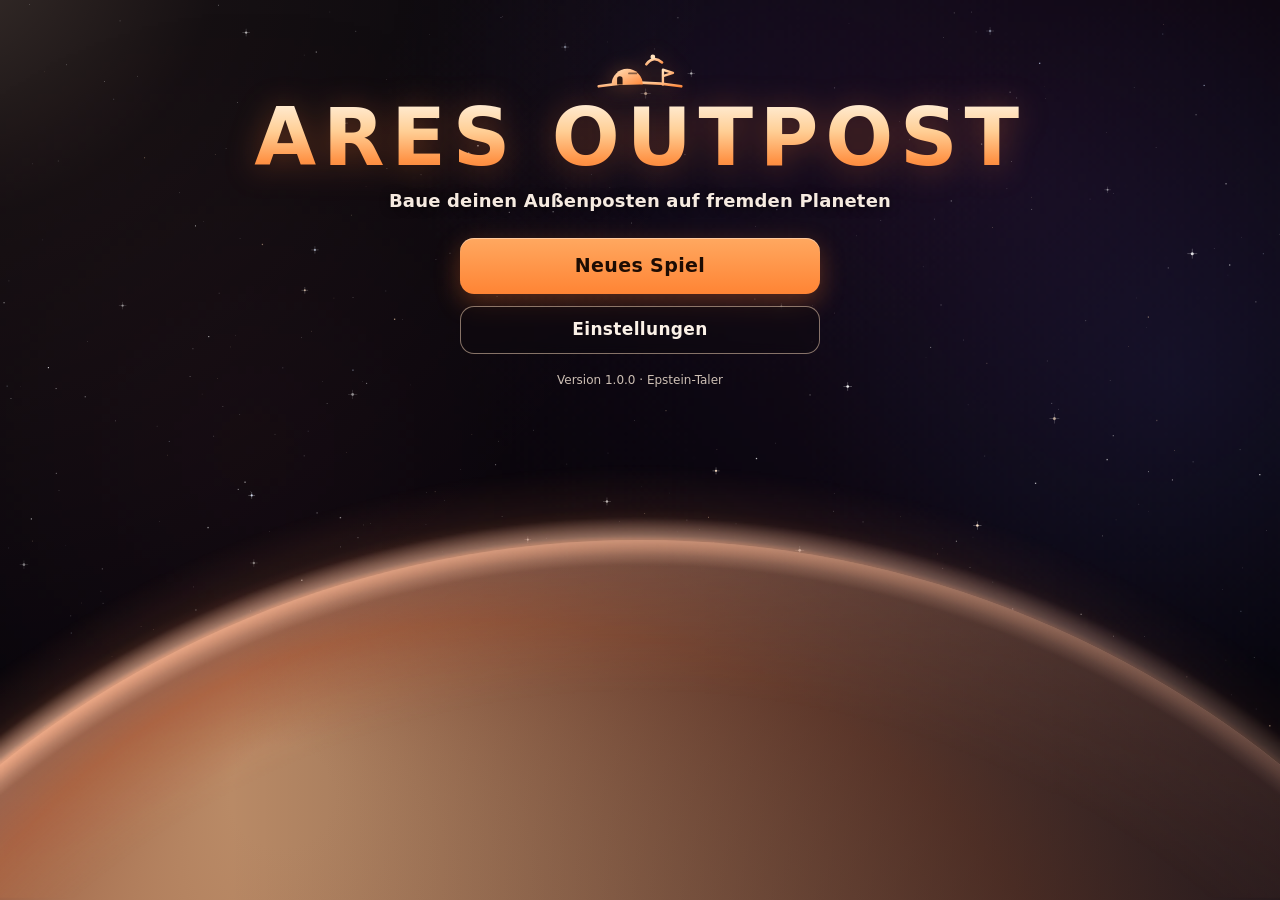
==== commit 66969995: "Intro neu: Titelszene mit Planet aus dem Worker, Versorgungslander, IntroDirector (Orbit, Eintritt, " ====
--- a/index.html
+++ b/index.html
@@ -578,20 +578,63 @@
 
 /* ---------- screens ---------- */
 .screen { position: fixed; inset: 0; z-index: 100; }
-#screen-title { display: grid; place-items: center; background: #120d10; }
+#screen-title { display: grid; place-items: start center; background: #07050b; overflow: hidden; }
 #title-bg { position: absolute; inset: 0; width: 100%; height: 100%; }
-.title-inner { position: relative; text-align: center; padding: 24px; }
-.title-logo { display: grid; place-items: center; margin-bottom: 14px; }
-#screen-title h1 { font-size: clamp(36px, 8vw, 68px); margin: 0; letter-spacing: .04em; text-shadow: 0 4px 30px rgba(255,120,60,.45); }
-.title-sub { color: var(--muted); margin: 4px 0 26px; font-size: 17px; }
-.title-buttons { display: flex; flex-direction: column; gap: 10px; align-items: center; }
-.title-buttons .btn { min-width: 240px; }
-.title-version { color: var(--muted); font-size: 12px; margin-top: 22px; }
-#screen-fx { background: #000; }
+.title-inner { position: relative; text-align: center; padding: max(5vh, 22px) 16px 8px; display: flex; flex-direction: column; align-items: center; transition: opacity .35s ease, transform .35s ease; }
+.title-mark { width: clamp(56px, 9vw, 88px); height: auto; margin-bottom: 6px; filter: drop-shadow(0 2px 10px rgba(255,140,60,.35)); }
+.wordmark { font-size: clamp(32px, min(7.4vw, 11vh), 80px); font-weight: 900; letter-spacing: .085em; text-transform: uppercase; line-height: 1.02; margin: 0;
+  background: linear-gradient(180deg, #fff3e2 0%, #ffcf96 42%, #ff9447 78%, #f27a35 100%); -webkit-background-clip: text; background-clip: text; color: transparent;
+  filter: drop-shadow(0 3px 16px rgba(255,120,50,.32)); padding: 0 .04em; }
+.title-sub { color: #f6ebe1; margin: 10px 0 24px; font-size: clamp(15px, 2.1vw, 18px); font-weight: 600; letter-spacing: .01em; text-shadow: 0 1px 10px rgba(0,0,0,.6); }
+.title-buttons { display: flex; flex-direction: column; gap: 12px; align-items: center; }
+.tbtn { min-height: 48px; width: min(360px, 80vw); border-radius: 14px; font: 800 17px/1.1 system-ui, -apple-system, "Segoe UI", sans-serif; letter-spacing: .02em; cursor: pointer; padding: 0 22px;
+  transition: transform .12s ease, background .15s ease, box-shadow .15s ease, border-color .15s ease, color .15s ease; -webkit-tap-highlight-color: transparent; }
+.tbtn.primary { min-height: 56px; min-width: min(280px, 80vw); font-size: 19px; color: #1d0c03; border: 0;
+  background: linear-gradient(180deg, #ffa860 0%, #ff8434 100%); box-shadow: 0 8px 26px rgba(255,120,40,.33), inset 0 1px 0 rgba(255,255,255,.38); }
+.tbtn.primary:hover { background: linear-gradient(180deg, #ffb878 0%, #ff9142 100%); box-shadow: 0 10px 32px rgba(255,130,50,.45), inset 0 1px 0 rgba(255,255,255,.45); }
+.tbtn.ghost { background: rgba(16,10,16,.42); color: #fbf1e7; border: 1.5px solid rgba(255,222,192,.5); -webkit-backdrop-filter: blur(6px); backdrop-filter: blur(6px); }
+.tbtn.ghost:hover { border-color: rgba(255,222,192,.85); background: rgba(40,24,30,.55); }
+.tbtn:focus-visible { outline: 3px solid #ffe2bd; outline-offset: 3px; }
+.tbtn:active { transform: translateY(1px) scale(.985); }
+.tbtn.hidden { display: none; }
+.title-version { color: #cdbfb4; font-size: 12px; margin-top: 18px; }
+#screen-title.leaving { background: transparent; pointer-events: none; z-index: 102; }
+#screen-title.leaving #title-bg { visibility: hidden; }
+#screen-title.leaving .title-inner { opacity: 0; transform: translateY(-10px) scale(.985); }
+@media (max-height: 520px) {
+  .title-inner { padding-top: 14px; }
+  .title-mark { display: none; }
+  .title-sub { margin: 6px 0 14px; }
+  .title-buttons { flex-direction: row; flex-wrap: wrap; justify-content: center; max-width: 92vw; }
+  .tbtn { width: auto; min-width: 170px; }
+  .tbtn.primary { min-width: 280px; }
+  .title-version { margin-top: 10px; }
+}
+@media (prefers-reduced-motion: reduce) { .title-inner, .tbtn { transition: none; } }
 #fx-canvas { position: absolute; inset: 0; width: 100%; height: 100%; }
 .fx-text { position: absolute; left: 0; right: 0; bottom: 18%; text-align: center; font-size: clamp(20px, 4vw, 34px); font-weight: 800; text-shadow: 0 2px 20px #000; padding: 0 16px; }
 .fx-text small { display: block; font-size: 16px; font-weight: 600; color: var(--muted); margin-top: 6px; }
-.fx-skip { position: absolute; right: calc(16px + var(--sar)); bottom: calc(16px + var(--sab)); }
+.fx-skip { position: absolute; right: calc(16px + var(--sar)); bottom: calc(16px + var(--sab)); min-height: 44px; min-width: 132px; font-size: 15px; z-index: 3; background: rgba(16,10,16,.55); color: #fbf1e7; border: 1.5px solid rgba(255,222,192,.45); }
+.fx-skip:focus-visible { outline: 3px solid #ffe2bd; outline-offset: 3px; }
+#screen-fx.intro { background: transparent; z-index: 101; }
+.intro-loc { position: absolute; left: calc(20px + var(--sal, 0px)); top: calc(20px + var(--sat, 0px)); color: #fbf1e7; text-shadow: 0 2px 14px rgba(0,0,0,.7); pointer-events: none; transition: opacity .2s linear; padding-left: 12px; border-left: 3px solid #ff8a3d; }
+.intro-loc span { display: block; font-size: 12px; font-weight: 800; letter-spacing: .18em; text-transform: uppercase; color: #ffd2a6; }
+.intro-loc b { display: block; font-size: clamp(22px, 3.4vw, 32px); font-weight: 900; letter-spacing: .02em; margin: 2px 0; }
+.intro-loc small { display: block; font-size: 14px; font-weight: 600; color: #efe2d6; }
+body.intro #ui, body.intro #vignette { visibility: hidden; }
+body.hud-in #hud-left, body.hud-in #hud-right, body.hud-in #actions, body.hud-in #buildbar, body.hud-in #research-chip, body.hud-in #contracts-chip { animation: hudIn .42s cubic-bezier(.2,.8,.2,1) both; }
+@keyframes hudIn { from { opacity: 0; transform: translateY(-8px); } }
+.reveal-card { position: fixed; left: 50%; z-index: 30; width: min(440px, calc(100vw - 32px)); transform: translate(-50%, 10px); opacity: 0; transition: opacity .25s ease, transform .25s ease;
+  background: rgba(24,15,22,.95); border: 1.5px solid rgba(255,222,192,.28); border-radius: 18px; padding: 16px 18px 16px; color: #fbf1e7; box-shadow: 0 16px 40px rgba(0,0,0,.45); text-align: center; cursor: pointer; }
+.reveal-card.show { opacity: 1; transform: translate(-50%, 0); }
+.reveal-card.bottom { bottom: calc(112px + var(--sab, 0px)); }
+.reveal-card.top { top: calc(96px + var(--sat, 0px)); }
+.reveal-card .rc-label { font-size: 12px; font-weight: 800; letter-spacing: .16em; text-transform: uppercase; color: #e9d8c8; }
+.reveal-card .rc-word { font-size: clamp(26px, 5vw, 34px); font-weight: 900; margin: 2px 0 6px; text-shadow: 0 0 22px currentColor; }
+.reveal-card .rc-text { font-size: 16px; line-height: 1.45; margin: 0 0 14px; color: #fbf1e7; }
+.reveal-card .rc-go { min-height: 48px; min-width: 200px; border: 0; border-radius: 12px; font: 800 17px/1 system-ui, sans-serif; color: #1d0c03; background: linear-gradient(180deg, #ffa860, #ff8434); cursor: pointer; box-shadow: 0 6px 18px rgba(255,120,40,.3); }
+.reveal-card .rc-go:focus-visible { outline: 3px solid #ffe2bd; outline-offset: 3px; }
+@media (prefers-reduced-motion: reduce) { .reveal-card { transition: opacity .2s linear; transform: translate(-50%, 0); } body.hud-in #hud-left, body.hud-in #hud-right, body.hud-in #actions { animation-duration: .01s; } }
 .lucky { text-align: center; }
 .lucky .tierword { font-size: 34px; font-weight: 900; margin: 6px 0; }
 
@@ -730,20 +773,30 @@
 </div>
 <div id="modal-root"></div>
 <div id="screen-title" class="screen">
-  <canvas id="title-bg"></canvas>
+  <canvas id="title-bg" aria-hidden="true"></canvas>
   <div class="title-inner">
-    <div class="title-logo"><span class="logo-mark big"></span></div>
-    <h1 id="title-name">Ares Outpost</h1>
-    <p class="title-sub">Ein Weltraum-Außenposten-Tycoon</p>
+    <svg class="title-mark" viewBox="0 0 96 50" aria-hidden="true">
+      <defs><linearGradient id="tmg" x1="0" y1="0" x2="1" y2="1"><stop offset="0" stop-color="#ffe2bd"/><stop offset="1" stop-color="#ff8a3d"/></linearGradient></defs>
+      <path d="M3 45 Q48 37 93 45" stroke="url(#tmg)" stroke-width="3" fill="none" stroke-linecap="round"/>
+      <path d="M17 43 A17 17 0 0 1 51 43 Z" fill="url(#tmg)"/>
+      <path d="M23 43 v-6 a3 3 0 0 1 6 0 v6 Z" fill="#2a1712"/>
+      <path d="M36 31 h8" stroke="#2a1712" stroke-width="2" stroke-linecap="round" opacity=".55"/>
+      <path d="M62 43 V17" stroke="url(#tmg)" stroke-width="3" stroke-linecap="round"/>
+      <path d="M55 21 q8 -10 17 -2" stroke="url(#tmg)" stroke-width="3" fill="none" stroke-linecap="round"/>
+      <circle cx="62" cy="13" r="2.6" fill="#ffe2bd"/>
+      <path d="M73 43 V27 l11 3.5 -11 3.5" stroke="url(#tmg)" stroke-width="2.6" fill="none" stroke-linejoin="round" stroke-linecap="round"/>
+    </svg>
+    <h1 id="title-name" class="wordmark">Ares Outpost</h1>
+    <p class="title-sub">Baue deinen Außenposten auf fremden Planeten</p>
     <div class="title-buttons">
-      <button id="btn-continue" class="btn accent big hidden">Weiterspielen</button>
-      <button id="btn-new" class="btn big">Neues Spiel</button>
-      <button id="btn-title-settings" class="btn">Einstellungen</button>
+      <button id="btn-continue" class="tbtn primary hidden">Weiterspielen</button>
+      <button id="btn-new" class="tbtn primary">Neues Spiel</button>
+      <button id="btn-title-settings" class="tbtn ghost">Einstellungen</button>
     </div>
     <p class="title-version" id="title-version"></p>
   </div>
 </div>
-<div id="screen-fx" class="screen hidden"><canvas id="fx-canvas"></canvas><div class="fx-text"></div><button class="pill fx-skip">Überspringen</button></div>
+<div id="screen-fx" class="screen hidden"><canvas id="fx-canvas"></canvas><div class="fx-text"></div><button class="pill fx-skip" aria-label="Intro überspringen (Leertaste, Enter oder Esc)">Überspringen</button></div>
 <script>
 (function(){
 "use strict";
@@ -2017,6 +2070,8 @@
       const id = g.occ.get(U.tileKey(t[0], t[1]));
       if (id !== undefined && !(opts.ignore && opts.ignore.has(id))) return { ok: false, reason: 'Blockiert' };
     }
+    const LD = g.run.lander;
+    if (LD) for (const t of tiles) if (t[0] >= LD.x - 1 && t[0] < LD.x + 1 && t[1] >= LD.y - 1 && t[1] < LD.y + 1) return { ok: false, reason: 'Versorgungslander' };
     if (type === 'bridge') {
       if (len < 2 || len > 6) return { ok: false, reason: 'Brücke: 1 bis 4 Felder Abstand' };
     }
@@ -3731,7 +3786,8 @@
         events: r.events, eventTimer: r.eventTimer, contracts: r.contracts, contractTimer: r.contractTimer, contractSeq: r.contractSeq,
         produced: [...r.produced], salesLog: r.salesLog, tips: r.tips, pins: r.pins,
         scanCd: r.scanCd, probeCd: r.probeCd, probeTarget: r.probeTarget, kits: r.kits,
-        minedRun: r.minedRun, soldRun: r.soldRun, startShown: r.startShown
+        minedRun: r.minedRun, soldRun: r.soldRun, startShown: r.startShown,
+        landerSite: r.lander ? { x: r.lander.x, y: r.lander.y } : undefined, luckyRevealSeen: r.luckyRevealSeen || undefined
       },
       world: { disc: [...g.world.discovered.entries()], known: [...g.world.known] },
       buildings: bl,
@@ -3799,6 +3855,8 @@
     run.kits = Object.assign({}, r.kits || {});
     run.minedRun = Array.isArray(r.minedRun) ? r.minedRun : new Array(8).fill(0);
     run.soldRun = +r.soldRun || 0; run.startShown = !!r.startShown;
+    if (r.landerSite && isFinite(r.landerSite.x) && isFinite(r.landerSite.y)) run.lander = { x: Math.round(r.landerSite.x), y: Math.round(r.landerSite.y) };
+    run.luckyRevealSeen = !!r.luckyRevealSeen;
     if (o.world) {
       g.world.discovered = new Map(o.world.disc || []);
       g.world.known = new Set(o.world.known || []);
@@ -3970,7 +4028,7 @@
         silo: kitLvl >= 2 ? 1 : 0, refinery1: kitLvl >= 2 ? 1 : 0, lab: kitLvl >= 3 ? 1 : 0
       },
       minedRun: new Array(8).fill(0), soldRun: 0,
-      startShown: false
+      startShown: false, luckyRevealSeen: false, lander: null
     };
     Progression.computeMods(g);
     World.discover(world, L.x, L.y, CONFIG.viewDiscoverRadius + 6);
@@ -4943,7 +5001,7 @@
   paused: false,
   settings: {
     sound: true, volume: 0.6, music: 0.35, reducedFx: false, quality: 'auto', numberFormat: 'short',
-    joySize: 1, joySide: 'left', dayNight: true, weather: true, autosaveToast: false, minimap: true, favorites: []
+    joySize: 1, joySide: 'left', dayNight: true, weather: true, noShake: false, autosaveToast: false, minimap: true, favorites: []
   },
   cam: { x: 0, y: 0, zoom: CONFIG.zoomDefault, follow: true, tx: 0, ty: 0 },
   view: { w: 0, h: 0, dpr: 1 },
@@ -10984,6 +11042,7 @@
   },
   // does a later-drawn sprite cover the player's body?
   covers(item, px, py) {
+    if (item.kind === 'lander') return px > item.x - 1.3 && px < item.x + 1.3 && py < item.key && py > item.y - 2.6;
     if (item.kind !== 'b' && item.kind !== 'part') return false;
     const b = item.b;
     if (item.kind === 'part') { const p = item.part; return px > b.x + p[0] - 0.2 && px < b.x + p[2] + 0.2 && py < b.y + p[4] && py > b.y - 3; }
@@ -11190,6 +11249,7 @@
     for (let i = 0; i < ships.length; i += 2) { const b = ships[i], c = ships[i + 1]; CharArt.ship(ctx, c._wx - Render.ox, c._wy - Render.oy, c, tm, b); }
     mark('buildings');
     Render.drawParticles(ctx);
+    if (typeof Intro !== 'undefined') Intro.worldFx(ctx, g);
     Ground.clouds(ctx, Draw.tm);
     mark('chars+particles');
     // overlays
@@ -11208,6 +11268,7 @@
     Render.drawFloating(ctx, dt);
     document.body.classList.toggle('lowq', App.quality === 'low');
     Frame.edgeMarkers(ctx, g);
+    if (typeof Intro !== 'undefined') Intro.overlay(ctx, g);
     mark('overlays+atmo');
   },
 
@@ -13408,6 +13469,7 @@
     wrap.append(h('h3', { text: 'Grafik' }));
     seg('Qualität', 'quality', [['auto', 'Automatisch'], ['high', 'Hoch'], ['medium', 'Mittel'], ['low', 'Niedrig']], () => { if (s.quality !== 'auto') App.quality = s.quality; Render.chunks.clear(); });
     sw('Reduzierte Effekte', 'Weniger Partikel und Animationen', 'reducedFx');
+    sw('Kamerawackeln aus', 'Kein Wackeln bei Eintritt und Landung', 'noShake');
     sw('Tag/Nacht-Zyklus', 'Rein optisch', 'dayNight');
     sw('Wetter und Staubstürme', 'Rein optisch', 'weather');
     sw('Minikarte anzeigen', null, 'minimap');
@@ -13426,7 +13488,8 @@
       h('button', { class: 'btn danger', onclick: () => MainLoop.wipeSave() }, '🗑 Spielstand löschen'));
     wrap.append(io, btns);
     wrap.append(h('h3', { text: 'Tutorial' }));
-    wrap.append(h('div', { class: 'ip-actions' }, h('button', { class: 'btn', onclick: () => { Tutorial.restart(); UI.closeModal(); } }, 'Tutorial neu starten')));
+    wrap.append(h('div', { class: 'ip-actions' }, h('button', { class: 'btn', onclick: () => { Tutorial.restart(); UI.closeModal(); } }, 'Tutorial neu starten'),
+      h('button', { class: 'btn', onclick: () => { UI.closeModal(); Intro.begin(App.g, { replay: true }); } }, 'Intro erneut ansehen')));
     wrap.append(h('p', { class: 'muted', style: { marginTop: '14px' }, text: GAME_TITLE + ' · Version ' + GAME_VERSION + ' · Spielstand-Format ' + SAVE_VERSION + ' · Währung: ' + CURRENCY_NAME + ' (' + CURRENCY_SHORT + ')' }));
     wrap.append(h('p', { class: 'muted', text: 'Tastatur: WASD laufen · Shift sprinten · B Bauen · R Drehen · Q Pipette · F Scanner · M Karte · Z/Y Rückgängig/Wiederholen · Entf Abreißen · 1–9 Favoriten · Shift+Ziehen Auswahl · Strg+Shift+D Debug' }));
     body.append(wrap);
@@ -13839,7 +13902,7 @@
 
 // ===== src/app/14_fx.js =====
 // =====================================================================
-// FX: title background, landing intro, rebirth sequence, dialogs
+// FX: star field helpers, rebirth sequence, dialogs (title and landing: see Intro)
 // =====================================================================
 const FX = {
   stars: null,
@@ -13867,27 +13930,6 @@
   },
   drawPlanet(ctx, cx, cy, r, planet, t, o) { PlanetArt.draw(ctx, cx, cy, r, planet, t, o || { async: true }); },
 
-  // ---------------- title screen ----------------
-  titleLoop: null,
-  startTitle() {
-    const cv = $('#title-bg');
-    const ctx = cv.getContext('2d');
-    const planet = DATA.planet(1);
-    const loop = t => {
-      if ($('#screen-title').classList.contains('hidden')) return;
-      const d = Math.min(2, window.devicePixelRatio || 1);
-      const W = window.innerWidth, H = window.innerHeight;
-      if (cv.width !== W * d) { cv.width = W * d; cv.height = H * d; }
-      ctx.setTransform(d, 0, 0, d, 0, 0);
-      ctx.fillStyle = '#0b0710'; ctx.fillRect(0, 0, W, H);
-      FX.drawStars(ctx, W, H, t / 1000);
-      const r = Math.max(W, H) * 0.55;
-      FX.drawPlanet(ctx, W * 0.5, H + r * 0.55, r, planet, t / 1000);
-      FX.titleLoop = requestAnimationFrame(loop);
-    };
-    FX.titleLoop = requestAnimationFrame(loop);
-  },
-
   // ---------------- cinematic sequences ----------------
   sequence(kind, planet, onDone) {
     const scr = $('#screen-fx');
@@ -13895,11 +13937,11 @@
     const cv = $('#fx-canvas');
     const ctx = cv.getContext('2d');
     const text = scr.querySelector('.fx-text');
-    const dur = App.settings.reducedFx ? 1800 : kind === 'rebirth' ? 8500 : 4800;
+    const dur = App.settings.reducedFx ? 1800 : 8000;
     let start = null, done = false, raf;
     const finish = () => { if (done) return; done = true; cancelAnimationFrame(raf); scr.classList.add('hidden'); onDone(); };
     scr.querySelector('.fx-skip').onclick = finish;
-    if (kind === 'rebirth') Audio2.play('rebirth'); else Audio2.play('land');
+    Audio2.play('rebirth');
     const frame = ts => {
       if (start === null) start = ts;
       const t = (ts - start) / dur;
@@ -13908,36 +13950,11 @@
       if (cv.width !== Math.round(W * d)) { cv.width = Math.round(W * d); cv.height = Math.round(H * d); }
       ctx.setTransform(d, 0, 0, d, 0, 0);
       ctx.fillStyle = '#05030a'; ctx.fillRect(0, 0, W, H);
-      if (kind === 'rebirth') FX.drawRebirth(ctx, W, H, t, planet, text);
-      else FX.drawLanding(ctx, W, H, t, planet, text);
+      FX.drawRebirth(ctx, W, H, t, planet, text);
       if (t >= 1) { finish(); return; }
       raf = requestAnimationFrame(frame);
     };
     raf = requestAnimationFrame(frame);
-  },
-  drawLanding(ctx, W, H, t, planet, text) {
-    FX.drawStars(ctx, W, H, t * 5);
-    const r = Math.max(W, H) * (0.6 + t * 1.6);
-    FX.drawPlanet(ctx, W / 2, H + r * (0.75 - t * 0.25), r, planet, t * 5);
-    // lander: shuttle with braking flame and extending legs
-    const y = H * (0.05 + Art.ease.outCubic(Math.min(1, t * 1.15)) * 0.62);
-    const x = W / 2;
-    const s = Math.min(W, H) * 0.16;
-    ctx.save(); ctx.translate(x, y);
-    if (t < 0.88) {
-      ctx.globalCompositeOperation = 'lighter';
-      ctx.drawImage(FxLib.tinted('flame', Math.floor(t * 90) & 3, '#ffb04a'), -s * 0.12, s * 0.2, s * 0.24, s * (0.6 + (t > 0.55 ? 0.6 : 0.2)));
-      ctx.globalAlpha = 0.6; ctx.drawImage(FxLib.tinted('soft', 0, '#ffb04a'), -s * 0.5, s * 0.1, s, s);
-      ctx.globalAlpha = 1; ctx.globalCompositeOperation = 'source-over';
-    }
-    const legs = U.clamp((t - 0.55) / 0.25, 0, 1);
-    ctx.strokeStyle = '#3a3f48'; ctx.lineWidth = s * 0.05; ctx.lineCap = 'round';
-    ctx.beginPath(); ctx.moveTo(-s * 0.3, s * 0.15); ctx.lineTo(-s * (0.3 + legs * 0.12), s * (0.15 + legs * 0.25)); ctx.moveTo(s * 0.3, s * 0.15); ctx.lineTo(s * (0.3 + legs * 0.12), s * (0.15 + legs * 0.25)); ctx.stroke();
-    ctx.drawImage(CharArt.shipSprite(2, Art.bucket(s, 128)), -s / 2, -s / 2, s, s);
-    ctx.restore();
-    if (t > 0.72) { ctx.fillStyle = Col.rgba(planet.particle, Math.min(0.5, (t - 0.72) * 2)); ctx.beginPath(); ctx.ellipse(x, y + s, s * (2 + (t - 0.72) * 14), s * 0.6, 0, 0, Math.PI * 2); ctx.fill(); }
-    text.innerHTML = 'Landung auf ' + esc(planet.name) + '<small>' + esc(planet.desc) + '</small>';
-    text.style.opacity = String(U.clamp(t * 3 - 0.3, 0, 1));
   },
   // longer cinematic rebirth: liftoff, hyperspace tunnel, exit flash, planet-specific arrival
   drawRebirth(ctx, W, H, t, planet, text) {
@@ -13960,7 +13977,7 @@
       FX.drawStars(ctx, W, H, t * 5, 0, Math.max(0, k - 0.6) * 0.6);
       const r = Math.max(W, H) * (1.1 - E.inCubic(k) * 1.0);
       FX.drawPlanet(ctx, W / 2, H * 0.55 + r * 0.75 + E.inCubic(k) * H * 0.1, Math.max(12, r), old, t * 5);
-      const shake = k < 0.15 ? (Math.random() - 0.5) * 6 * (1 - k / 0.15) : 0;
+      const shake = k < 0.15 && !App.settings.noShake ? Math.sin(t * 190) * 3 * (1 - k / 0.15) : 0;
       const sy = H * (0.72 - E.inOutCubic(k) * 0.32);
       // launch smoke ring
       if (k < 0.35) { ctx.fillStyle = Col.rgba(old.particle, 0.5 * (1 - k / 0.35)); ctx.beginPath(); ctx.ellipse(W / 2, H * 0.8, M * (0.08 + k * 0.6), M * (0.02 + k * 0.1), 0, 0, Math.PI * 2); ctx.fill(); }
@@ -14006,8 +14023,8 @@
         y = h2 * H; x = (h1 * W + k * W * 0.35 * (0.5 + h3)) % W; ctx.globalAlpha = a * 0.55; ctx.drawImage(FxLib.tinted('dust', i % 3, planet.particle), x - 8, y - 8, 16, 16);
       }
       ctx.restore();
-      // exit flash
-      if (k < 0.15) { ctx.fillStyle = 'rgba(255,255,255,' + (1 - k / 0.15).toFixed(3) + ')'; ctx.fillRect(0, 0, W, H); }
+      // exit glow: soft accent bloom (photosensitivity: < 10 % luminance change per 0.2 s, no white flash)
+      if (k < 0.35) { ctx.globalCompositeOperation = 'lighter'; ctx.fillStyle = Col.rgba(planet.accent, 0.09 * Math.sin(Math.PI * k / 0.35)); ctx.fillRect(0, 0, W, H); ctx.globalCompositeOperation = 'source-over'; }
       const sk = E.inOutCubic(Math.min(1, k * 1.2));
       ship(W / 2 + (1 - sk) * M * 0.1, H * (0.3 + sk * 0.25), M * 0.1 * (1 - sk * 0.75), 0.4 * (1 - sk), Math.PI);
       text.innerHTML = 'Ankunft: ' + esc(planet.name) + '<small>' + esc(planet.desc) + (planet.special ? ' · ' + esc(DATA.PLANET_SPECIALS[planet.special].desc) : '') + '</small>';
@@ -14016,24 +14033,6 @@
   },
 
   // ---------------- dialogs ----------------
-  luckyStart(g) {
-    const luck = g.world.start.luck;
-    const best = g.world.start.deposits.reduce((a, d) => d.tier > a.tier ? d : a, g.world.start.deposits[0]);
-    const tier = luck === 0 ? 0 : best.tier;
-    const col = DATA.TIERS[tier].color;
-    const names = ['Normalstart', 'Guter Start!', 'Jackpot!', 'Wunder-Start!!'];
-    const subs = ['Ein solider Anfang: In der Nähe liegen gewöhnliche Vorkommen.', 'In der Nähe liegt ein seltenes oder episches Vorkommen.', 'Ein legendäres oder mythisches Vorkommen liegt ganz in der Nähe!', 'Unfassbar: Ein exotisches oder exquisites Vorkommen wartet auf dich!'];
-    const m = h('div', { class: 'modal small' },
-      h('div', { class: 'modal-body lucky' },
-        h('div', { class: 'muted', text: 'Glücksstart' }),
-        h('div', { class: 'tierword', style: { color: col, textShadow: '0 0 24px ' + col }, text: names[luck] }),
-        h('p', { text: subs[luck] }),
-        luck > 0 ? h('p', { html: 'Fund: <b style="color:' + col + '">' + esc(DATA.RESOURCES[best.res].name) + '</b> (' + DATA.TIERS[best.tier].name + ')' }) : null),
-      h('div', { class: 'modal-foot' }, h('button', { class: 'btn accent', onclick: () => UI.closeModal() }, 'Los geht\'s')));
-    UI.openModal(m);
-    if (luck >= 2) { Audio2.play('unlock'); Progression.unlock(g, 'jackpot'); } else Audio2.play('found');
-    if (luck > 0) Render.edgeMarks.push({ x: best.x + 0.5, y: best.y + 0.5, color: col, label: DATA.RESOURCES[best.res].name, at: App.now + 20000 });
-  },
   welcomeBack(rep, onCollect) {
     const capped = rep.seconds >= CONFIG.offlineMax - 1;
     const num = h('div', { class: 'welcome-num', text: '+0 ' + CURRENCY_SHORT });
@@ -14337,15 +14336,17 @@
     const rgb = new Uint8ClampedArray(TW * TH * 3), em = new Uint8ClampedArray(TW * TH), cl = new Uint8ClampedArray(TW * TH);
     const mix = (a, b, t) => [a[0] + (b[0] - a[0]) * t, a[1] + (b[1] - a[1]) * t, a[2] + (b[2] - a[2]) * t];
     // a few big craters and one long canyon scar (Ares-like worlds)
-    const craters = [[0.6, 0.2, 0.62, 0.16], [2.4, -0.4, 0.55, 0.11], [4.1, 0.35, 0.6, 0.13]];
-    for (let j = 0; j < TH; j++) {
+    const craters = [[0.6, -0.95, 0.62, 0.07], [2.4, -1.05, 0.55, 0.045], [4.1, -0.8, 0.6, 0.06], [5.3, -1.2, 0.5, 0.035], [1.5, -0.88, 0, 0.03], [3.3, -0.92, 0, 0.05]];
+    // only the rows that can be seen (the title shows the upper cap): j0..j1
+    const j0 = Math.max(0, job.j0 | 0), j1 = Math.min(TH, job.j1 === undefined ? TH : job.j1 | 0);
+    for (let j = j0; j < j1; j++) {
       const lat = (j / (TH - 1) - 0.5) * Math.PI, cla = Math.cos(lat), sla = Math.sin(lat);
       for (let i = 0; i < TW; i++) {
         const lon = i / TW * Math.PI * 2;
         const x = cla * Math.cos(lon), y = sla, z = cla * Math.sin(lon);
-        const wx = x + 0.35 * (P.fbm(x * 1.5 + 3, y * 1.5, z * 1.5, s + 3, 3) - 0.5), wz = z + 0.35 * (P.fbm(x * 1.5, y * 1.5 + 7, z * 1.5, s + 4, 3) - 0.5);
+        const wx = x + 0.35 * (P.fbm(x * 1.5 + 3, y * 1.5, z * 1.5, s + 3, 2) - 0.5), wz = z + 0.35 * (P.fbm(x * 1.5, y * 1.5 + 7, z * 1.5, s + 4, 2) - 0.5);
         const n = P.fbm(wx * 2.4 + 5, y * 2.4 + 5, wz * 2.4 + 5, s, 5);
-        const n2 = P.fbm(x * 6 + 11, y * 6 + 11, z * 6 + 11, s + 9, 4);
+        const n2 = P.fbm(x * 6 + 11, y * 6 + 11, z * 6 + 11, s + 9, 3);
         let col, e = 0;
         if (st === 'gas') {
           const band = Math.sin(lat * 9 + (n - 0.5) * 5 + (n2 - 0.5) * 2);
@@ -14354,33 +14355,35 @@
           col = mix(pal[a], pal[Math.min(3, a + 1)], f);
           col = mix(col, C[0], 0.2);
         } else {
-          // dark volcanic regions with soft organic edges, bright dust plains, fine dust bands
-          const dark = P.ss(0.47, 0.58, n);
-          col = mix(C[2], C[0], dark * 0.85);
-          col = mix(col, C[3], P.ss(0.58, 0.72, n2) * 0.25);
-          col = mix(col, C[4], P.ss(0.35, 0.25, n) * 0.5);
+          // same materials as the ground: bright dust plains, darker bedrock regions with soft
+          // organic edges, sand seas, gravel lowlands, regional tint zones
+          const dark = P.ss(0.47, 0.6, n);
+          col = mix(C[0], C[4], dark * 0.8);
+          col = mix(col, C[1], P.ss(0.58, 0.72, n2) * 0.3);
+          col = mix(col, C[3], P.ss(0.36, 0.26, n) * 0.45);
+          col = mix(col, C[7], P.ss(0.45, 0.7, P.vn(x * 2.2 + 9, y * 2.2, z * 2.2, s + 41)) * 0.3);
           const bands = Math.sin(lat * 22 + n * 6) * 0.5 + 0.5;
-          col = mix(col, C[2], bands * 0.08);
-          if (st === 'patina') col = mix(col, C[6], P.ss(0.36, 0.28, n));
+          col = mix(col, C[2], bands * 0.1);
+          if (st === 'patina') col = mix(col, C[5], P.ss(0.36, 0.28, n));
           if (st === 'ice') { const rid = Math.abs(P.fbm(x * 4, y * 4, z * 4, s + 21, 3) - 0.5); col = mix(col, C[5], P.ss(0.03, 0.0, rid) * 0.7); }
           if (st === 'lava') { const rid = Math.abs(P.fbm(x * 3.5, y * 3.5, z * 3.5, s + 22, 4) - 0.5); e = P.ss(0.045, 0.0, rid); col = mix(col, C[6], e * 0.6); }
-          if (st === 'jungle') col = mix(col, C[6], P.ss(0.45, 0.6, n2) * 0.35);
-          if (st === 'crystal') { const c2 = Math.floor(n * 9) / 9; col = mix(C[1], C[2], c2); if (n2 > 0.7) e = (n2 - 0.7) * 2; }
+          if (st === 'jungle') col = mix(col, C[5], P.ss(0.45, 0.6, n2) * 0.35);
+          if (st === 'crystal') { const f9 = n * 9, c2 = (Math.floor(f9) + P.ss(0.35, 0.65, f9 - Math.floor(f9))) / 9; col = mix(C[1], C[2], c2); if (n2 > 0.7) e = (n2 - 0.7) * 2; }
           if (st === 'dark') { const sw = P.fbm(x * 1.6 + 3, y * 3 + 3, z * 1.6 + 3, s + 7, 4); col = mix(col, C[6], P.ss(0.58, 0.75, sw) * 0.6); e = P.ss(0.6, 0.8, sw) * 0.6; }
           // canyon scar (a long, soft groove)
-          if (st === 'rocky' || st === 'patina') { const cy = Math.abs(y - 0.05 * Math.sin(lon * 3) - 0.08); if (lon > 1.2 && lon < 2.9) { const k = P.ss(0.03, 0.0, cy) * P.ss(1.2, 1.5, lon) * P.ss(2.9, 2.6, lon); col = mix(col, C[0], k * 0.7); } }
+          if (st === 'rocky' || st === 'patina') { const cy = Math.abs(y + 0.8 - 0.04 * Math.sin(lon * 3)); if (lon > 1.2 && lon < 2.9) { const k = P.ss(0.03, 0.0, cy) * P.ss(1.2, 1.5, lon) * P.ss(2.9, 2.6, lon); col = mix(col, C[4], k * 0.7); } }
           // big craters: dark floor, bright lit rim (light comes from the upper left)
           for (const c of craters) {
             const cx = Math.cos(c[1]) * Math.cos(c[0]), cyy = Math.sin(c[1]), cz = Math.cos(c[1]) * Math.sin(c[0]);
             const d = Math.hypot(x - cx, y - cyy, z - cz);
-            if (d < c[3] * 1.3) { const q = d / c[3]; if (q < 0.9) col = mix(col, C[0], 0.25 * (1 - q)); else col = mix(col, C[5], 0.35 * P.ss(1.25, 1.0, q) * P.ss(0.85, 1.0, q)); }
+            if (d < c[3] * 1.6) { const q = d / c[3] * (0.9 + 0.2 * n2); col = mix(col, C[4], 0.22 * P.ss(0.95, 0.4, q)); col = mix(col, C[0], 0.12 * P.ss(1.5, 1.05, q) * P.ss(0.85, 1.0, q) * (0.4 + n)); }
           }
         }
         // frayed, spiralling polar caps with broken-off islands (soft edges, no steps)
         if (job.caps) {
           const pa = Math.abs(sla);
           const spiral = Math.sin(lon * 3 + pa * 18 + (n2 - 0.5) * 6) * 0.02;
-          const edge = 0.9 + spiral + (n - 0.5) * 0.06;
+          const edge = 0.955 + spiral * 0.6 + (n - 0.5) * 0.04;
           const isl = P.ss(0.6, 0.66, n2) * P.ss(edge - 0.07, edge - 0.02, pa);
           const k = Math.max(P.ss(edge - 0.012, edge + 0.012, pa), isl * 0.85);
           if (k > 0) { const ice = mix([0.93, 0.95, 0.98], [0.82, 0.88, 0.95], P.ss(0.4, 0.7, n2)); col = mix(col, ice, k); }
@@ -14389,7 +14392,7 @@
         rgb[o * 3] = col[0] * 255; rgb[o * 3 + 1] = col[1] * 255; rgb[o * 3 + 2] = col[2] * 255;
         em[o] = e * 255;
         if (job.clouds > 0) {
-          const c = P.fbm(x * 3 + 21, y * 7 + 21, z * 3 + 21, s + 31, 5);
+          const c = P.fbm(x * 3 + 21, y * 7 + 21, z * 3 + 21, s + 31, 4);
           cl[o] = P.ss(0.62 - job.clouds * 0.2, 0.78 - job.clouds * 0.2, c) * 235;
         }
       }
@@ -14421,6 +14424,11 @@
         let uc = ((lonA + crot) / (Math.PI * 2)) % 1; if (uc < 0) uc += 1;
         const v = lat / Math.PI + 0.5;
         let r = samp(rgb, 3, 0, u, v), g = samp(rgb, 3, 1, u, v), b = samp(rgb, 3, 2, u, v);
+        if (job.detail) {
+          // fine surface grain on top of the texture (keeps large discs crisp)
+          const lo = u * Math.PI * 2, cl = Math.cos(lat), f = Math.max(40, R / 14), d3 = PlanetCore.fbm(cl * Math.cos(lo) * f, ny * f, cl * Math.sin(lo) * f, job.seed + 77, 3);
+          const k = 0.88 + d3 * 0.24; r *= k; g *= k; b *= k;
+        }
         const dot = nx * L[0] + ny * L[1] + nz * L[2];
         // soft terminator with a little scatter; night side keeps ~6 % cool fill light
         const lit = Math.max(0, Math.min(1, (dot + 0.18) / 0.72));
@@ -14471,22 +14479,29 @@
       PlanetView.worker.onmessage = e => PlanetView.done(e.data);
     } catch (e) { PlanetView.worker = null; }
   },
-  params(planet) {
-    const sp = PlanetArt.spec(planet), r = h => Col.rgb(h).map(v => v / 255);
-    const style = sp.style;
+  params(planet, world) {
+    const sp = PlanetArt.spec(planet), style = sp.style;
+    const P = TerrainCore.params(planet, world || 1);
+    const r = h => Col.rgb(h).map(v => v / 255);
     const em = style === 'lava' ? [255, 110, 40] : style === 'dark' ? [140, 125, 255] : style === 'crystal' ? [200, 240, 255] : [255, 200, 120];
+    // C: dust, sand, crust, gravel, bedrock, salt/ice, accent, zone tint (the same materials as the ground)
+    const C = style === 'gas' ? [r(planet.ground[0]), r(planet.ground[1]), r(planet.ground[2]), r(planet.deco || planet.ground[2]), r(planet.rock), r('#f4ece2'), r(planet.accent), r(planet.deco || planet.accent)]
+      : [P.col[0], P.col[1], P.col[2], P.col[3], P.col[4], P.col[5], r(planet.accent), P.zones[0]];
     return {
-      texKey: planet.index + '|' + sp.seed, emc: em, sky: planet.sky || [200, 200, 255],
-      tex: { seed: sp.seed, style, caps: sp.caps || style === 'ice', clouds: sp.clouds, col: [r(planet.ground[0]), r(planet.ground[1]), r(planet.ground[2]), r(planet.deco || planet.ground[2]), r(planet.rock), r('#f4ece2'), r(planet.accent), r(planet.deco || planet.accent)], tw: 2048 }
+      texKey: planet.index + '|' + sp.seed, emc: em, sky: planet.sky || [200, 200, 255], seed: sp.seed,
+      tex: { seed: sp.seed, style, caps: sp.caps || style === 'ice', clouds: sp.clouds, col: C, tw: 2048 }
     };
   },
   // request a view of the disc (diameter D, visible rect) at rotation rot; cb(bitmap, rect)
-  request(planet, D, rect, rot, cb, lowRes) {
+  // latMax: lowest visible latitude (radians, screen-down positive); only those texture rows are generated
+  request(planet, D, rect, rot, cb, o = {}) {
     PlanetView.init();
-    const P = PlanetView.params(planet);
-    if (lowRes) P.tex.tw = 512;
-    const job = Object.assign({ id: ++PlanetView.seq, D, rx: Math.max(0, rect[0] | 0), ry: Math.max(0, rect[1] | 0), rot, crot: rot * 1.25 + 0.4 }, P);
-    job.texKey += '|' + P.tex.tw;
+    const P = PlanetView.params(planet, o.world);
+    P.tex.tw = o.tw || 2048;
+    const TH = P.tex.tw >> 1, lat = o.latMax === undefined ? Math.PI / 2 : o.latMax;
+    P.tex.j0 = 0; P.tex.j1 = Math.min(TH, Math.ceil((lat / Math.PI + 0.5) * (TH - 1)) + 3);
+    const job = Object.assign({ id: ++PlanetView.seq, D, rx: Math.max(0, rect[0] | 0), ry: Math.max(0, rect[1] | 0), rot, crot: rot * 2.2 + 0.4, detail: o.detail !== false }, P);
+    job.texKey += '|' + P.tex.tw + '|' + P.tex.j1;
     job.rw = Math.max(1, Math.min(D - job.rx, rect[2] | 0)); job.rh = Math.max(1, Math.min(D - job.ry, rect[3] | 0));
     if (!PlanetView.worker) return false;
     if (PlanetView.busy) { PlanetView.pending = [job, cb]; return true; }
@@ -14501,6 +14516,1480 @@
     const cb = PlanetView.cb; PlanetView.cb = null;
     if (cb) cb(bmp, m.rx, m.ry, m.D);
     if (PlanetView.pending) { const [j, c] = PlanetView.pending; PlanetView.pending = null; PlanetView.busy = true; PlanetView.cb = c; PlanetView.worker.postMessage(j); }
+  }
+};
+
+// ===== src/app/14c_lander.js =====
+// =====================================================================
+// LanderArt: the "Versorgungslander ARES-01" in the building style
+// (light from the top left, panels, rivets, hazard stripes, orange
+// accent). Two views: a side profile for orbit and entry, and the 2.5D
+// top-down view used for the approach, the touchdown and the lander that
+// stays on the map as a landmark. Everything is vector-drawn per frame
+// (DPR sharp); the landmark caches its final state.
+// =====================================================================
+const LanderArt = {
+  HULL: Art.tones('#d9d3c9'), ACC: Art.tones('#e8833a'), DARK: Art.tones('#3c4049'), STEEL: Art.pal('steel'),
+  GOLD: Art.tones('#d6a447'), CELL: Art.tones('#24405e'),
+  // leg feet on the ground (top view, oblique like all round buildings: depth = 0.5 x width)
+  FEET: [[-1.22, -0.58], [1.22, -0.58], [-1.3, 0.62], [1.3, 0.62]],
+  hitbox(x, y) { return [x - 1, y - 0.85, x + 1, y + 0.75]; },
+
+  // ---------------- top-down 2.5D ----------------
+  // s: legs 0..1 deployed, comp 0..1 spring compression, hatch 0..1, wings 0..1, soot 0..1, heat 0..1, tm, lights
+  top(ctx, s) {
+    const V = Art.V, H = LanderArt.HULL, A = LanderArt.ACC, Dk = LanderArt.DARK, St = LanderArt.STEEL;
+    const comp = s.comp || 0, legs = s.legs === undefined ? 1 : s.legs;
+    const clr = 0.7 - comp * 0.09;                 // body bottom height above ground
+    const bodyH = 1.2, rx = 0.92, ry = 0.46;
+    const zb = clr, zt = clr + bodyH;               // bottom / top height
+    const Y = z => -z * V;                          // height -> screen y offset
+    const leg = (fx, fy, front) => {
+      // telescopic leg: hinge on the body, upper strut, lower piston, foot pad
+      const k = legs;
+      const hx = Math.sign(fx) * rx * 0.86, hy = fy * 0.42, hz = zb + 0.42;
+      const footX = hx + (fx - hx) * k, footY = hy + (fy - hy) * k, footZ = (1 - k) * (zb + 0.05);
+      const kx = hx + (footX - hx) * 0.55, ky = hy + (footY - hy) * 0.55, kz = hz + (footZ - hz) * 0.42 + 0.1 * k;
+      const P = (x, y, z) => [x, y + Y(z)];
+      const a = P(hx, hy, hz), kn = P(kx, ky, kz), f = P(footX, footY, footZ);
+      ctx.lineCap = 'round';
+      // lower piston (steel) then upper strut (hull colour, thicker)
+      ctx.strokeStyle = St.edge; ctx.lineWidth = 0.1; ctx.beginPath(); ctx.moveTo(kn[0], kn[1]); ctx.lineTo(f[0], f[1]); ctx.stroke();
+      ctx.strokeStyle = St.hi; ctx.lineWidth = 0.055; ctx.beginPath(); ctx.moveTo(kn[0], kn[1]); ctx.lineTo(f[0], f[1]); ctx.stroke();
+      ctx.strokeStyle = H.edge; ctx.lineWidth = 0.16; ctx.beginPath(); ctx.moveTo(a[0], a[1]); ctx.lineTo(kn[0], kn[1]); ctx.stroke();
+      ctx.strokeStyle = front ? H.base : H.lo; ctx.lineWidth = 0.1; ctx.beginPath(); ctx.moveTo(a[0], a[1]); ctx.lineTo(kn[0], kn[1]); ctx.stroke();
+      ctx.strokeStyle = 'rgba(255,255,255,.45)'; ctx.lineWidth = 0.03; ctx.beginPath(); ctx.moveTo(a[0] - 0.02, a[1] - 0.03); ctx.lineTo(kn[0] - 0.02, kn[1] - 0.03); ctx.stroke();
+      // knee joint, foot pad with contact shadow
+      ctx.fillStyle = Dk.base; ctx.beginPath(); ctx.arc(kn[0], kn[1], 0.06, 0, Math.PI * 2); ctx.fill();
+      if (k > 0.2) {
+        if (footZ < 0.05) { ctx.fillStyle = 'rgba(0,0,0,.35)'; ctx.beginPath(); ctx.ellipse(footX + 0.04, footY + 0.03, 0.24, 0.11, 0, 0, Math.PI * 2); ctx.fill(); }
+        ctx.fillStyle = Dk.lo; ctx.beginPath(); ctx.ellipse(f[0], f[1] + 0.015, 0.2, 0.09, 0, 0, Math.PI * 2); ctx.fill();
+        ctx.fillStyle = St.base; ctx.beginPath(); ctx.ellipse(f[0], f[1] - 0.015, 0.18, 0.075, 0, 0, Math.PI * 2); ctx.fill();
+        ctx.fillStyle = 'rgba(255,255,255,.35)'; ctx.beginPath(); ctx.ellipse(f[0] - 0.05, f[1] - 0.03, 0.08, 0.03, 0, 0, Math.PI * 2); ctx.fill();
+      }
+    };
+    const wing = side => {
+      const w = s.wings === undefined ? 1 : s.wings;
+      if (w <= 0.02) return;
+      const z = zt - 0.1, y0 = -0.32 + Y(z), L = 1.55 * w, x0 = side * (rx + 0.05);
+      const x1 = x0 + side * L;
+      // boom
+      ctx.strokeStyle = St.edge; ctx.lineWidth = 0.07; ctx.beginPath(); ctx.moveTo(x0, y0 + 0.2); ctx.lineTo(x0 + side * 0.25, y0 + 0.2); ctx.stroke();
+      const xa = x0 + side * 0.22, xb = x1, l = Math.min(xa, xb), r = Math.max(xa, xb);
+      if (r - l < 0.05) return;
+      // panel: dark blue cells, gold frame, sun glint toward the upper left
+      ctx.fillStyle = 'rgba(0,0,0,.25)'; ctx.fillRect(l + 0.06, y0 + 0.08, r - l, 0.46);
+      const g = ctx.createLinearGradient(l, y0, r, y0 + 0.46);
+      g.addColorStop(0, '#4f78a6'); g.addColorStop(0.35, LanderArt.CELL.base); g.addColorStop(1, LanderArt.CELL.lo);
+      ctx.fillStyle = g; ctx.fillRect(l, y0, r - l, 0.46);
+      ctx.strokeStyle = 'rgba(150,190,230,.35)'; ctx.lineWidth = 0.015; ctx.beginPath();
+      for (let c = l + 0.19; c < r - 0.02; c += 0.19) { ctx.moveTo(c, y0); ctx.lineTo(c, y0 + 0.46); }
+      ctx.moveTo(l, y0 + 0.23); ctx.lineTo(r, y0 + 0.23); ctx.stroke();
+      ctx.strokeStyle = LanderArt.GOLD.lo; ctx.lineWidth = 0.035; ctx.strokeRect(l, y0, r - l, 0.46);
+    };
+    // back legs, wings
+    leg(LanderArt.FEET[0][0], LanderArt.FEET[0][1], false); leg(LanderArt.FEET[1][0], LanderArt.FEET[1][1], false);
+    wing(-1); wing(1);
+    // engine cluster below the body (visible under the skirt): three bells
+    const heat = s.heat || 0;
+    for (let i = -1; i <= 1; i++) {
+      const nx = i * 0.3, ny = Y(zb) + 0.05 + (i === 0 ? 0.04 : 0), bell = 0.17;
+      const g = ctx.createLinearGradient(nx - bell, 0, nx + bell, 0);
+      g.addColorStop(0, '#5a5f68'); g.addColorStop(0.4, '#2c3038'); g.addColorStop(1, '#16181d');
+      ctx.fillStyle = g; ctx.beginPath(); ctx.moveTo(nx - bell * 0.55, ny - 0.1); ctx.lineTo(nx + bell * 0.55, ny - 0.1); ctx.lineTo(nx + bell, ny + 0.22); ctx.lineTo(nx - bell, ny + 0.22); ctx.closePath(); ctx.fill();
+      if (heat > 0.01) {
+        ctx.globalCompositeOperation = 'lighter';
+        const hg = ctx.createLinearGradient(0, ny + 0.22, 0, ny - 0.1);
+        hg.addColorStop(0, 'rgba(255,150,60,' + (0.85 * heat).toFixed(3) + ')'); hg.addColorStop(1, 'rgba(255,80,20,0)');
+        ctx.fillStyle = hg; ctx.fill();
+        ctx.globalCompositeOperation = 'source-over';
+      }
+      ctx.fillStyle = '#0c0d10'; ctx.beginPath(); ctx.ellipse(nx, ny + 0.22, bell, bell * 0.4, 0, 0, Math.PI * 2); ctx.fill();
+      if (heat > 0.01) { ctx.fillStyle = 'rgba(255,170,80,' + (0.9 * heat).toFixed(3) + ')'; ctx.beginPath(); ctx.ellipse(nx, ny + 0.22, bell * 0.7, bell * 0.26, 0, 0, Math.PI * 2); ctx.fill(); }
+    }
+    // body: octagonal drum (front face with facets), skirt with hazard stripes
+    const yB = Y(zb), yT = Y(zt);
+    const fg = ctx.createLinearGradient(-rx, 0, rx, 0);
+    fg.addColorStop(0, H.hi); fg.addColorStop(0.3, H.base); fg.addColorStop(1, H.lo);
+    ctx.fillStyle = fg;
+    ctx.beginPath(); ctx.moveTo(-rx, yT); ctx.lineTo(-rx, yB); ctx.ellipse(0, yB, rx, ry, 0, Math.PI, 0, true); ctx.lineTo(rx, yT); ctx.closePath(); ctx.fill();
+    // facet edges (8-sided drum seen from the front)
+    ctx.strokeStyle = Col.rgba(H.lo, 0.8); ctx.lineWidth = 0.022; ctx.beginPath();
+    for (const a of [-0.62, 0, 0.62]) { const fx = Math.sin(a) * rx; const fy = Math.cos(a) * ry; ctx.moveTo(fx, yT + fy); ctx.lineTo(fx, yB + fy); }
+    ctx.stroke();
+    // panel seams + rivets
+    ctx.strokeStyle = Col.rgba(H.edge, 0.35); ctx.lineWidth = 0.016;
+    for (const z of [zb + 0.42, zb + 0.86]) { ctx.beginPath(); ctx.ellipse(0, Y(z), rx, ry, 0, 0, Math.PI); ctx.stroke(); }
+    const rv = [];
+    for (let i = -3; i <= 3; i++) { const a = i / 3 * 1.2; rv.push([Math.sin(a) * rx * 0.96, Y(zb + 0.86) + Math.cos(a) * ry * 0.96 - 0.04]); }
+    Art.rivets(ctx, rv, 0.022, St);
+    // orange accent band
+    ctx.save(); ctx.beginPath(); ctx.moveTo(-rx, Y(zb + 0.62)); ctx.lineTo(-rx, Y(zb + 0.5)); ctx.ellipse(0, Y(zb + 0.5), rx, ry, 0, Math.PI, 0, true); ctx.lineTo(rx, Y(zb + 0.62)); ctx.ellipse(0, Y(zb + 0.62), rx, ry, 0, 0, Math.PI, false); ctx.closePath();
+    const ag = ctx.createLinearGradient(-rx, 0, rx, 0); ag.addColorStop(0, A.hi); ag.addColorStop(0.4, A.base); ag.addColorStop(1, A.lo);
+    ctx.fillStyle = ag; ctx.fill(); ctx.restore();
+    // hazard skirt
+    ctx.save(); ctx.beginPath(); ctx.moveTo(-rx, Y(zb + 0.14)); ctx.lineTo(-rx, yB); ctx.ellipse(0, yB, rx, ry, 0, Math.PI, 0, true); ctx.lineTo(rx, Y(zb + 0.14)); ctx.ellipse(0, Y(zb + 0.14), rx, ry, 0, 0, Math.PI, false); ctx.closePath(); ctx.clip();
+    Art.hazard(ctx, -rx, Y(zb + 0.14) - 0.02, rx * 2, ry + 0.2);
+    ctx.fillStyle = 'rgba(0,0,0,.25)'; ctx.fillRect(-rx, Y(zb + 0.14), rx * 2, ry + 0.2);
+    ctx.restore();
+    // soot from the re-entry: darker lower half, streaks upwards
+    const soot = s.soot || 0;
+    if (soot > 0.01) {
+      ctx.save(); ctx.beginPath(); ctx.moveTo(-rx, yT); ctx.lineTo(-rx, yB); ctx.ellipse(0, yB, rx, ry, 0, Math.PI, 0, true); ctx.lineTo(rx, yT); ctx.closePath(); ctx.clip();
+      const sg = ctx.createLinearGradient(0, yB + ry, 0, yT);
+      sg.addColorStop(0, 'rgba(30,22,20,' + (0.55 * soot).toFixed(3) + ')'); sg.addColorStop(0.45, 'rgba(40,30,26,' + (0.18 * soot).toFixed(3) + ')'); sg.addColorStop(1, 'rgba(40,30,26,0)');
+      ctx.fillStyle = sg; ctx.fillRect(-rx, yT, rx * 2, yB - yT + ry);
+      ctx.strokeStyle = 'rgba(30,22,20,' + (0.25 * soot).toFixed(3) + ')'; ctx.lineWidth = 0.05;
+      for (let i = 0; i < 9; i++) { const x = -rx * 0.9 + i * rx * 0.225, l = 0.25 + ((i * 37) % 5) * 0.08; ctx.beginPath(); ctx.moveTo(x, yB + ry * Math.cos(x / rx * 1.4)); ctx.lineTo(x + 0.03, yB + ry * 0.4 - l); ctx.stroke(); }
+      ctx.restore();
+    }
+    // hatch on the south face: door opens into a ramp down to the ground
+    const hk = s.hatch || 0, dw = 0.42, dz0 = zb + 0.16, dz1 = zb + 0.82;
+    const dy = ry * 0.98;
+    if (hk < 0.02) {
+      ctx.fillStyle = H.lo; Art.rrect(ctx, -dw / 2, dy + Y(dz1), dw, (dz1 - dz0) * V, 0.05); ctx.fill();
+      ctx.strokeStyle = H.edge; ctx.lineWidth = 0.025; ctx.stroke();
+      ctx.fillStyle = A.base; ctx.fillRect(-dw / 2 + 0.04, dy + Y(dz1) + 0.05, dw - 0.08, 0.04);
+    } else {
+      // dark interior with warm light
+      ctx.fillStyle = '#1a1414'; Art.rrect(ctx, -dw / 2, dy + Y(dz1), dw, (dz1 - dz0) * V, 0.05); ctx.fill();
+      const lg = ctx.createRadialGradient(0, dy + Y(dz0 + 0.3), 0.02, 0, dy + Y(dz0 + 0.3), 0.32);
+      lg.addColorStop(0, 'rgba(255,214,150,' + (0.85 * hk).toFixed(3) + ')'); lg.addColorStop(1, 'rgba(255,170,90,0)');
+      ctx.fillStyle = lg; ctx.fillRect(-dw / 2, dy + Y(dz1), dw, (dz1 - dz0) * V);
+      // ramp: hinged at the door sill, swings from vertical (closed) to the ground
+      const ang = hk * (Math.PI / 2 + 0.38); // past horizontal: rests on the ground
+      const len = 0.92;
+      const tipZ = dz0 + Math.cos(ang) * len, tipY = dy + Math.sin(ang) * len * 0.95;
+      const zTip = Math.max(0, tipZ);
+      const sill = dy + Y(dz0), tip = tipY + Y(zTip);
+      ctx.fillStyle = 'rgba(0,0,0,.22)'; ctx.beginPath(); ctx.moveTo(-dw / 2, dy); ctx.lineTo(dw / 2, dy); ctx.lineTo(dw / 2 + 0.05, tipY + 0.06); ctx.lineTo(-dw / 2 + 0.05, tipY + 0.06); ctx.closePath(); ctx.fill();
+      const rg = ctx.createLinearGradient(0, sill, 0, tip);
+      rg.addColorStop(0, H.lo); rg.addColorStop(1, H.base);
+      ctx.fillStyle = rg; ctx.beginPath(); ctx.moveTo(-dw / 2, sill); ctx.lineTo(dw / 2, sill); ctx.lineTo(dw / 2 + 0.03, tip); ctx.lineTo(-dw / 2 - 0.03, tip); ctx.closePath(); ctx.fill();
+      ctx.strokeStyle = H.edge; ctx.lineWidth = 0.022; ctx.stroke();
+      // grip stripes on the ramp
+      ctx.strokeStyle = 'rgba(60,50,45,.45)'; ctx.lineWidth = 0.018; ctx.beginPath();
+      for (let i = 1; i < 5; i++) { const t = i / 5, yy = sill + (tip - sill) * t; ctx.moveTo(-dw / 2 + 0.04, yy); ctx.lineTo(dw / 2 - 0.04, yy); }
+      ctx.stroke();
+      ctx.fillStyle = A.base; ctx.fillRect(-dw / 2 - 0.03, tip - 0.03, dw + 0.06, 0.03);
+    }
+    // stencil on the front: ARES-01
+    ctx.save();
+    ctx.fillStyle = Col.rgba(Dk.base, 0.85);
+    ctx.font = '800 0.13px system-ui, sans-serif'; ctx.textAlign = 'center'; ctx.textBaseline = 'middle';
+    ctx.fillText('ARES-01', -0.52, dy * 0.7 + Y(zb + 0.98));
+    ctx.restore();
+    // top deck
+    const tg = ctx.createLinearGradient(-rx, yT - ry, rx * 0.4, yT + ry);
+    tg.addColorStop(0, H.rim); tg.addColorStop(1, H.base);
+    ctx.fillStyle = tg; ctx.beginPath(); ctx.ellipse(0, yT, rx, ry, 0, 0, Math.PI * 2); ctx.fill();
+    ctx.strokeStyle = H.edge; ctx.lineWidth = 0.04; ctx.stroke();
+    ctx.strokeStyle = Col.rgba(H.lo, 0.6); ctx.lineWidth = 0.02; ctx.beginPath(); ctx.ellipse(0, yT, rx * 0.8, ry * 0.8, 0, 0, Math.PI * 2); ctx.stroke();
+    // payload module (gold foil box) + radiator + antenna mast with dish and blinking beacon
+    Art.box(ctx, -0.42, yT - 0.26, 0.64, 0.36, 0.36, LanderArt.GOLD, { r: 0.04, lw: 0.022, outline: 0.028 });
+    const pz = yT - 0.26 - 0.36 * V;
+    ctx.strokeStyle = 'rgba(120,80,20,.5)'; ctx.lineWidth = 0.014; ctx.beginPath();
+    for (let i = 1; i < 4; i++) { ctx.moveTo(-0.42 + i * 0.16, pz); ctx.lineTo(-0.42 + i * 0.16, pz + 0.36); }
+    ctx.stroke();
+    ctx.fillStyle = A.base; ctx.fillRect(-0.42, pz + 0.27, 0.64, 0.045);
+    // radiator fins on the left of the deck
+    ctx.fillStyle = St.lo; for (let i = 0; i < 4; i++) ctx.fillRect(-0.72 + i * 0.06, yT - 0.12 - 0.14, 0.03, 0.16);
+    Art.box(ctx, 0.36, yT - 0.08, 0.24, 0.22, 0.2, Dk, { r: 0.03, lw: 0.02, outline: 0.025 });
+    const mx = 0.48, my = yT - 0.08 - 0.2 * V;
+    ctx.strokeStyle = St.edge; ctx.lineWidth = 0.035; ctx.beginPath(); ctx.moveTo(mx, my); ctx.lineTo(mx, my - 0.62); ctx.stroke();
+    ctx.strokeStyle = St.hi; ctx.lineWidth = 0.015; ctx.beginPath(); ctx.moveTo(mx - 0.01, my); ctx.lineTo(mx - 0.01, my - 0.62); ctx.stroke();
+    ctx.fillStyle = '#f2efe9'; ctx.beginPath(); ctx.ellipse(mx - 0.12, my - 0.48, 0.16, 0.1, -0.5, 0, Math.PI * 2); ctx.fill();
+    ctx.strokeStyle = St.lo; ctx.lineWidth = 0.02; ctx.stroke();
+    ctx.fillStyle = St.lo; ctx.beginPath(); ctx.arc(mx - 0.12, my - 0.48, 0.025, 0, Math.PI * 2); ctx.fill();
+    const blink = s.lights === false ? 0 : (Math.sin((s.tm || 0) * 3.1) > 0.6 ? 1 : 0.25);
+    Art.light(ctx, mx, my - 0.64, 0.035, '#ff5a3a', blink);
+    // deck hatch ring and two RCS quads on the rim
+    ctx.fillStyle = Dk.base; ctx.beginPath(); ctx.ellipse(-0.62, yT + 0.12, 0.11, 0.06, 0, 0, Math.PI * 2); ctx.fill();
+    ctx.fillStyle = Dk.base; ctx.beginPath(); ctx.ellipse(0.66, yT + 0.2, 0.11, 0.06, 0, 0, Math.PI * 2); ctx.fill();
+    // front legs last
+    leg(LanderArt.FEET[2][0], LanderArt.FEET[2][1], true); leg(LanderArt.FEET[3][0], LanderArt.FEET[3][1], true);
+    return { top: yT, bottom: yB };
+  },
+  // body height on screen (for the flame origin) given the clearance
+  nozzleY(comp) { return -(0.7 - (comp || 0) * 0.09) * Art.V + 0.31; },
+
+  // engine plume in the top-down view: three layers + shock diamonds, pointing at the ground
+  plumeTop(ctx, len, thr, tm) {
+    if (thr <= 0.01) return;
+    ctx.save(); ctx.globalCompositeOperation = 'lighter';
+    const y0 = LanderArt.nozzleY(0), L = Math.max(0.2, len);
+    const fl = 0.9 + 0.1 * Math.sin(tm * 47) * Math.sin(tm * 23);
+    const layer = (w, l, c0, c1, a) => {
+      const g = ctx.createLinearGradient(0, y0, 0, y0 + l);
+      g.addColorStop(0, Col.rgba(c0, a)); g.addColorStop(1, Col.rgba(c1, 0));
+      ctx.fillStyle = g;
+      ctx.beginPath(); ctx.moveTo(-w * 0.55, y0); ctx.quadraticCurveTo(-w, y0 + l * 0.45, 0, y0 + l); ctx.quadraticCurveTo(w, y0 + l * 0.45, w * 0.55, y0); ctx.closePath(); ctx.fill();
+    };
+    layer(0.75, L * 1.05 * fl, '#ff7a2a', '#ff3a10', 0.55 * thr);
+    layer(0.48, L * 0.8 * fl, '#ffc060', '#ff8a30', 0.75 * thr);
+    layer(0.22, L * 0.55, '#fffbe8', '#ffd890', 0.95 * thr);
+    // shock diamonds along the axis
+    for (let i = 1; i <= 3; i++) {
+      const yy = y0 + L * (0.16 * i + 0.02 * Math.sin(tm * 30 + i)), r = 0.07 * (1 - i * 0.18);
+      ctx.fillStyle = 'rgba(255,255,240,' + (0.6 * thr * (1 - i * 0.2)).toFixed(3) + ')';
+      ctx.beginPath(); ctx.moveTo(0, yy - r * 1.6); ctx.lineTo(r, yy); ctx.lineTo(0, yy + r * 1.6); ctx.lineTo(-r, yy); ctx.closePath(); ctx.fill();
+    }
+    ctx.restore();
+  },
+
+  // ---------------- side profile (orbit, entry) ----------------
+  // unit: lander height = 1; origin at the nozzle exit plane centre; s: legs, wings, flame, plasma, soot, tm
+  profile(ctx, s) {
+    const H = LanderArt.HULL, A = LanderArt.ACC, Dk = LanderArt.DARK, St = LanderArt.STEEL;
+    const tm = s.tm || 0;
+    // solar wings (seen almost edge-on, slightly tilted toward the sun)
+    const w = s.wings === undefined ? 1 : s.wings;
+    if (w > 0.02) for (const side of [-1, 1]) {
+      const x0 = side * 0.42, x1 = side * (0.42 + 1.25 * w), y = -0.62;
+      const l = Math.min(x0, x1), r = Math.max(x0, x1);
+      ctx.strokeStyle = St.edge; ctx.lineWidth = 0.03; ctx.beginPath(); ctx.moveTo(side * 0.3, y + 0.05); ctx.lineTo(x0, y + 0.05); ctx.stroke();
+      const g = ctx.createLinearGradient(l, y - 0.06, r, y + 0.1);
+      g.addColorStop(0, '#5a86b8'); g.addColorStop(0.5, LanderArt.CELL.base); g.addColorStop(1, LanderArt.CELL.lo);
+      ctx.fillStyle = g; ctx.beginPath(); ctx.moveTo(l, y); ctx.lineTo(r, y - 0.03); ctx.lineTo(r, y + 0.1); ctx.lineTo(l, y + 0.12); ctx.closePath(); ctx.fill();
+      ctx.strokeStyle = 'rgba(160,200,240,.35)'; ctx.lineWidth = 0.008; ctx.beginPath();
+      for (let c = l + 0.1; c < r; c += 0.1) { ctx.moveTo(c, y - 0.02); ctx.lineTo(c, y + 0.11); }
+      ctx.stroke();
+      ctx.strokeStyle = LanderArt.GOLD.lo; ctx.lineWidth = 0.015; ctx.stroke();
+    }
+    // legs (folded along the body, or deployed)
+    const lg = s.legs || 0;
+    for (const side of [-1, 1]) {
+      const hx = side * 0.36, hy = -0.36;
+      const fx = side * (0.38 + 0.32 * lg), fy = -0.18 + 0.32 * lg;
+      ctx.strokeStyle = H.edge; ctx.lineWidth = 0.07; ctx.lineCap = 'round'; ctx.beginPath(); ctx.moveTo(hx, hy); ctx.lineTo(fx, fy); ctx.stroke();
+      ctx.strokeStyle = side < 0 ? H.hi : H.lo; ctx.lineWidth = 0.04; ctx.beginPath(); ctx.moveTo(hx, hy); ctx.lineTo(fx, fy); ctx.stroke();
+      ctx.fillStyle = St.base; ctx.beginPath(); ctx.ellipse(fx, fy + 0.02, 0.07, 0.025, 0, 0, Math.PI * 2); ctx.fill();
+    }
+    // nozzle cluster
+    for (let i = -1; i <= 1; i++) {
+      const nx = i * 0.12, b = 0.07;
+      const g = ctx.createLinearGradient(nx - b, 0, nx + b, 0); g.addColorStop(0, '#6a707a'); g.addColorStop(1, '#1a1c22');
+      ctx.fillStyle = g; ctx.beginPath(); ctx.moveTo(nx - b * 0.5, -0.14); ctx.lineTo(nx + b * 0.5, -0.14); ctx.lineTo(nx + b, 0); ctx.lineTo(nx - b, 0); ctx.closePath(); ctx.fill();
+    }
+    // heat shield / skirt (dark, curved)
+    ctx.fillStyle = '#2c2624'; ctx.beginPath(); ctx.moveTo(-0.46, -0.2); ctx.quadraticCurveTo(0, -0.08, 0.46, -0.2); ctx.lineTo(0.42, -0.26); ctx.lineTo(-0.42, -0.26); ctx.closePath(); ctx.fill();
+    // body: truncated cone with panels, light from the upper left
+    const bg = ctx.createLinearGradient(-0.42, 0, 0.42, 0);
+    bg.addColorStop(0, H.hi); bg.addColorStop(0.35, H.base); bg.addColorStop(1, H.lo);
+    ctx.fillStyle = bg; ctx.beginPath(); ctx.moveTo(-0.42, -0.26); ctx.lineTo(-0.34, -0.74); ctx.lineTo(0.34, -0.74); ctx.lineTo(0.42, -0.26); ctx.closePath(); ctx.fill();
+    ctx.strokeStyle = H.edge; ctx.lineWidth = 0.014; ctx.stroke();
+    ctx.strokeStyle = Col.rgba(H.lo, 0.8); ctx.lineWidth = 0.008; ctx.beginPath();
+    for (const x of [-0.18, 0, 0.18]) { ctx.moveTo(x * 1.1, -0.27); ctx.lineTo(x * 0.95, -0.73); }
+    ctx.moveTo(-0.4, -0.42); ctx.lineTo(0.4, -0.42); ctx.stroke();
+    ctx.fillStyle = A.base; ctx.beginPath(); ctx.moveTo(-0.385, -0.5); ctx.lineTo(0.385, -0.5); ctx.lineTo(0.38, -0.55); ctx.lineTo(-0.38, -0.55); ctx.closePath(); ctx.fill();
+    ctx.save(); ctx.beginPath(); ctx.rect(-0.42, -0.31, 0.84, 0.05); ctx.clip(); Art.hazard(ctx, -0.42, -0.31, 0.84, 0.05); ctx.restore();
+    Art.rivets(ctx, [[-0.3, -0.68], [-0.1, -0.68], [0.1, -0.68], [0.3, -0.68]], 0.009, St);
+    ctx.fillStyle = Col.rgba(Dk.base, 0.85); ctx.font = '800 0.065px system-ui, sans-serif'; ctx.textAlign = 'center'; ctx.textBaseline = 'middle';
+    ctx.fillText('ARES-01', 0, -0.62);
+    // payload module + antenna
+    const pg = ctx.createLinearGradient(-0.24, 0, 0.24, 0); pg.addColorStop(0, LanderArt.GOLD.hi); pg.addColorStop(1, LanderArt.GOLD.lo);
+    ctx.fillStyle = pg; ctx.fillRect(-0.24, -0.92, 0.42, 0.18);
+    ctx.strokeStyle = LanderArt.GOLD.edge; ctx.lineWidth = 0.01; ctx.strokeRect(-0.24, -0.92, 0.42, 0.18);
+    ctx.strokeStyle = St.edge; ctx.lineWidth = 0.014; ctx.beginPath(); ctx.moveTo(0.26, -0.74); ctx.lineTo(0.26, -1.08); ctx.stroke();
+    ctx.fillStyle = '#efe9e0'; ctx.beginPath(); ctx.ellipse(0.2, -1.02, 0.07, 0.035, -0.6, 0, Math.PI * 2); ctx.fill();
+    Art.light(ctx, 0.26, -1.09, 0.014, '#ff5a3a', Math.sin(tm * 3.1) > 0.6 ? 1 : 0.3);
+    // soot
+    if (s.soot > 0.01) {
+      ctx.save(); ctx.beginPath(); ctx.moveTo(-0.42, -0.26); ctx.lineTo(-0.34, -0.74); ctx.lineTo(0.34, -0.74); ctx.lineTo(0.42, -0.26); ctx.closePath(); ctx.clip();
+      const sg = ctx.createLinearGradient(0, -0.26, 0, -0.74); sg.addColorStop(0, 'rgba(30,20,18,' + (0.6 * s.soot).toFixed(3) + ')'); sg.addColorStop(1, 'rgba(30,20,18,0)');
+      ctx.fillStyle = sg; ctx.fillRect(-0.5, -0.8, 1, 0.6); ctx.restore();
+    }
+  },
+  // three-layer exhaust with shock diamonds for the side view (vacuum: wider, atmosphere: tighter)
+  plumeSide(ctx, thr, wide, tm) {
+    if (thr <= 0.01) return;
+    ctx.save(); ctx.globalCompositeOperation = 'lighter';
+    const fl = 0.92 + 0.08 * Math.sin(tm * 53) * Math.cos(tm * 21);
+    const L = (0.55 + thr * 0.9) * fl, W = 0.16 + wide * 0.35;
+    const layer = (w, l, c0, c1, a) => {
+      const g = ctx.createLinearGradient(0, 0, 0, l);
+      g.addColorStop(0, Col.rgba(c0, a)); g.addColorStop(1, Col.rgba(c1, 0));
+      ctx.fillStyle = g; ctx.beginPath(); ctx.moveTo(-0.2, 0); ctx.quadraticCurveTo(-w, l * 0.4, 0, l); ctx.quadraticCurveTo(w, l * 0.4, 0.2, 0); ctx.closePath(); ctx.fill();
+    };
+    layer(W * 1.4, L * 1.1, '#ff8a3a', '#ff4a1a', 0.5 * thr);
+    layer(W, L * 0.85, '#ffc870', '#ff9a40', 0.7 * thr);
+    layer(W * 0.45, L * 0.55, '#fffcea', '#ffe0a0', 0.95 * thr);
+    for (let i = 1; i <= 4; i++) {
+      const yy = L * (0.1 * i + 0.01 * Math.sin(tm * 40 + i)), r = 0.035 * (1 - i * 0.15);
+      ctx.fillStyle = 'rgba(255,255,245,' + (0.65 * thr * (1 - i * 0.18)).toFixed(3) + ')';
+      ctx.beginPath(); ctx.moveTo(0, yy - r * 1.8); ctx.lineTo(r, yy); ctx.lineTo(0, yy + r * 1.8); ctx.lineTo(-r, yy); ctx.closePath(); ctx.fill();
+    }
+    ctx.restore();
+  },
+  // re-entry plasma around the heat shield (side view); k 0..1 intensity
+  plasma(ctx, k, tm, layer) {
+    if (k <= 0.01) return;
+    ctx.save(); ctx.globalCompositeOperation = 'lighter';
+    if (layer === 'back') {
+      // glow behind the hull and trailing streaks that flow past both sides (away from the direction of travel)
+      const g = ctx.createRadialGradient(0, -0.05, 0.05, 0, -0.35, 1.0);
+      g.addColorStop(0, 'rgba(255,200,160,' + (0.5 * k).toFixed(3) + ')'); g.addColorStop(0.35, 'rgba(255,120,80,' + (0.35 * k).toFixed(3) + ')'); g.addColorStop(1, 'rgba(255,70,50,0)');
+      ctx.fillStyle = g; ctx.beginPath(); ctx.ellipse(0, -0.4, 0.95, 0.95, 0, 0, Math.PI * 2); ctx.fill();
+      for (let i = 0; i < 18; i++) {
+        const ph = (tm * 2.3 + i * 0.37) % 1, side = i % 2 ? 1 : -1, x = side * (0.42 + ((i * 73) % 100) / 100 * 0.5), len = 0.35 + ((i * 31) % 7) * 0.1;
+        const y0 = -0.05 - ph * 1.3;
+        ctx.strokeStyle = 'rgba(255,' + (150 + (i % 3) * 30) + ',110,' + (0.5 * k * (1 - ph)).toFixed(3) + ')';
+        ctx.lineWidth = 0.022 * (1 - ph * 0.5); ctx.lineCap = 'round';
+        ctx.beginPath(); ctx.moveTo(x * (1 + ph * 0.3), y0); ctx.lineTo(x * (1.05 + ph * 0.45), y0 - len * (0.6 + ph)); ctx.stroke();
+      }
+    } else {
+      // bow shock in front of the heat shield
+      const g = ctx.createRadialGradient(0, 0.02, 0.02, 0, 0.02, 0.6);
+      g.addColorStop(0, 'rgba(255,240,220,' + (0.75 * k).toFixed(3) + ')'); g.addColorStop(0.4, 'rgba(255,150,100,' + (0.4 * k).toFixed(3) + ')'); g.addColorStop(1, 'rgba(255,80,60,0)');
+      ctx.fillStyle = g; ctx.beginPath(); ctx.ellipse(0, 0.0, 0.62, 0.3, 0, 0, Math.PI * 2); ctx.fill();
+      ctx.strokeStyle = 'rgba(255,210,170,' + (0.65 * k).toFixed(3) + ')'; ctx.lineWidth = 0.04;
+      ctx.beginPath(); ctx.ellipse(0, -0.12, 0.6, 0.3, 0, 0.2, Math.PI - 0.2); ctx.stroke();
+    }
+    ctx.restore();
+  },
+  // RCS puff (white, short), drawn in local units at (x, y) pointing along (dx, dy)
+  rcs(ctx, x, y, dx, dy, k) {
+    if (k <= 0 || k >= 1) return;
+    const a = Math.sin(k * Math.PI);
+    ctx.save(); ctx.globalAlpha = 0.85 * a;
+    const r = 0.08 + k * 0.25;
+    ctx.drawImage(FxLib.get('steam', 1), x + dx * k * 0.5 - r, y + dy * k * 0.5 - r, r * 2, r * 2);
+    ctx.restore();
+  },
+
+  // ---------------- ground decals ----------------
+  // burn mark (radius ~3) with glassy centre and blast rays, plus four leg prints; cached per zoom
+  scorch(ppt) {
+    return Art.cached('LANDER|scorch|' + ppt, () => {
+      const R = 3.4, S = Math.ceil(R * 2 * ppt), c = Art.canvas(S, S), x = c.getContext('2d');
+      x.setTransform(ppt, 0, 0, ppt, S / 2, S / 2);
+      const rnd = RNG.mulberry32(4711);
+      // blast rays (soft, irregular)
+      for (let i = 0; i < 46; i++) {
+        const a = rnd() * Math.PI * 2, l = R * (0.55 + rnd() * 0.45), w = 0.05 + rnd() * 0.12;
+        const g = x.createLinearGradient(0, 0, Math.cos(a) * l, Math.sin(a) * l * 0.62);
+        g.addColorStop(0, 'rgba(20,14,12,.0)'); g.addColorStop(0.35, 'rgba(24,16,14,' + (0.12 + rnd() * 0.12).toFixed(3) + ')'); g.addColorStop(1, 'rgba(24,16,14,0)');
+        x.strokeStyle = g; x.lineWidth = w; x.lineCap = 'round';
+        x.beginPath(); x.moveTo(Math.cos(a) * 0.6, Math.sin(a) * 0.37); x.lineTo(Math.cos(a) * l, Math.sin(a) * l * 0.62); x.stroke();
+      }
+      const g = x.createRadialGradient(0, 0, 0.1, 0, 0, R * 0.7);
+      g.addColorStop(0, 'rgba(18,12,12,.55)'); g.addColorStop(0.4, 'rgba(26,18,16,.32)'); g.addColorStop(1, 'rgba(30,20,16,0)');
+      x.fillStyle = g; x.beginPath(); x.ellipse(0, 0, R * 0.8, R * 0.5, 0, 0, Math.PI * 2); x.fill();
+      // glassy fused centre with a faint sheen toward the light
+      const gg = x.createRadialGradient(-0.15, -0.1, 0.02, 0, 0, 0.75);
+      gg.addColorStop(0, 'rgba(120,100,95,.35)'); gg.addColorStop(0.5, 'rgba(40,30,30,.35)'); gg.addColorStop(1, 'rgba(40,30,30,0)');
+      x.fillStyle = gg; x.beginPath(); x.ellipse(0, 0, 0.8, 0.45, 0, 0, Math.PI * 2); x.fill();
+      // leg prints: shallow depressions, lit edge top-left, dark edge bottom-right
+      for (const [fx, fy] of LanderArt.FEET) {
+        x.fillStyle = 'rgba(0,0,0,.18)'; x.beginPath(); x.ellipse(fx + 0.02, fy + 0.015, 0.22, 0.1, 0, 0, Math.PI * 2); x.fill();
+        x.strokeStyle = 'rgba(255,240,220,.22)'; x.lineWidth = 0.03; x.beginPath(); x.ellipse(fx, fy, 0.22, 0.1, 0, Math.PI * 0.95, Math.PI * 1.75); x.stroke();
+      }
+      return { canvas: c, R, S };
+    });
+  },
+  // cached final-state sprite for the landmark
+  sprite(ppt) {
+    return Art.cached('LANDER|top|' + ppt, () => {
+      const W = 6, Hh = 5, c = Art.canvas(W * ppt, Hh * ppt), x = c.getContext('2d');
+      x.setTransform(ppt, 0, 0, ppt, W / 2 * ppt, 3.4 * ppt);
+      LanderArt.top(x, { legs: 1, comp: 0, hatch: 1, wings: 1, soot: 0.8, heat: 0, tm: 0, lights: false });
+      return { canvas: c, ox: -W / 2, oy: -3.4, w: W, h: Hh };
+    });
+  }
+};
+
+// ===== src/app/15_intro.js =====
+// =====================================================================
+// Title scene, landing cinematic and lucky reveal (presentation only).
+// The intro is a pure function of its time t: every frame (camera, ship,
+// particles, sound schedule) is computed from t, so skipping, seeking and
+// replaying always end in the same state. The game simulation is paused
+// while it runs; the lucky start result and all seeds stay untouched.
+// =====================================================================
+const IM = {
+  ss(a, b, x) { let t = (x - a) / (b - a); t = t < 0 ? 0 : t > 1 ? 1 : t; return t * t * (3 - 2 * t); },
+  cl(x) { return x < 0 ? 0 : x > 1 ? 1 : x; },
+  sine(t) { return 0.5 - 0.5 * Math.cos(Math.PI * IM.cl(t)); },
+  lerp(a, b, t) { return a + (b - a) * t; },
+  hf(i, k) { return (RNG.hash(i, k, 0x1a7d) & 0xffff) / 65535; }
+};
+
+// ---------------------------------------------------------------------
+// TitleScene: living title (planet from the worker, 3 star layers,
+// nebula, sun glare, atmosphere rim, passing satellite, parallax)
+// ---------------------------------------------------------------------
+const TitleScene = {
+  planet: null, stars: null, L: null, A: null, Aold: null, B: null, raf: 0, t0: 0, t: 0,
+  par: [0, 0], parT: [0, 0], rot: 0.55, nextRot: 0, stage: 0, atmo: null, atmoKey: '', neb: null, frozen: false,
+  still() { return !!App.settings.reducedFx; },
+  init() {
+    TitleScene.planet = DATA.planet(1);
+    const rnd = RNG.mulberry32(9001), S = [];
+    const add = (n, l, s0, s1, a0, a1) => { for (let i = 0; i < n; i++) S.push({ x: rnd(), y: rnd(), s: s0 + rnd() * (s1 - s0), a: a0 + rnd() * (a1 - a0), l, ph: rnd() * 6.283, f: 0.5 + rnd() * 1.6, c: rnd() }); };
+    add(300, 0, 0.45, 0.9, 0.2, 0.5); add(130, 1, 0.8, 1.35, 0.45, 0.85); add(32, 2, 1.3, 2.1, 0.8, 1);
+    TitleScene.stars = S;
+    const sr = RNG.mulberry32(4242);
+    TitleScene.sat = { rnd: sr, next: 6 + sr() * 10, on: null };
+  },
+  // planet below the title block (never overlapping the text); diameter >= 1.5 x width and >= 2048 device px
+  layout(W, H) {
+    const inner = $('#screen-title .title-inner');
+    let bottom = H * 0.5;
+    if (inner) { const r = inner.getBoundingClientRect(); if (r.height > 0) bottom = r.bottom; }
+    const dpr = Math.min(2, window.devicePixelRatio || 1);
+    const R = Math.max(W * 0.78, H * 0.6, 1024 / dpr);
+    const top = Math.min(Math.max(bottom + 24, H * 0.6), H - Math.max(56, H * 0.12));
+    return { W, H, dpr, R, cx: W / 2, top, key: W + 'x' + H + '|' + Math.round(top) };
+  },
+  geo(L, s) { const R = L.R * s, top = L.H - (L.H - L.top) * Math.pow(s, 0.9); return { R, cx: L.cx, cy: top + R, top }; },
+  latMax(L) { return Math.asin(Math.min(1, (L.H - L.top) / L.R - 1 + 0.05)); },
+  requestA(rot, tw, detail, dOverride) {
+    const L = TitleScene.L, d = dOverride || L.dpr, D = Math.round(L.R * 2 * d);
+    const rect = [(L.R - L.cx) * d - 4, 0, L.W * d + 8, Math.ceil((L.H - L.top) * d) + 8];
+    const key = L.key;
+    return PlanetView.request(TitleScene.planet, D, rect, rot, (bmp, rx, ry) => {
+      if (!TitleScene.L || TitleScene.L.key !== key) { if (bmp.close) bmp.close(); return; }
+      if (TitleScene.A) { if (TitleScene.Aold && TitleScene.Aold.bmp.close) TitleScene.Aold.bmp.close(); TitleScene.Aold = TitleScene.A; }
+      TitleScene.A = { bmp, rx, ry, d, rot, born: performance.now(), tw };
+      TitleScene.pump();
+    }, { tw, detail, latMax: TitleScene.latMax(L) });
+  },
+  requestB(rot) {
+    const L = TitleScene.L, d = Math.min(L.dpr, 1.5), RB = L.R * 2.5, G = TitleScene.geo(L, 1.6), k = RB / G.R;
+    const D = Math.round(RB * 2 * d);
+    const rect = [(G.R - L.cx) * k * d - 4, 0, L.W * k * d + 8, Math.ceil((L.H - G.top) * k * d) + 8];
+    const key = L.key;
+    return PlanetView.request(TitleScene.planet, D, rect, rot, (bmp, rx, ry) => {
+      if (!TitleScene.L || TitleScene.L.key !== key) { if (bmp.close) bmp.close(); return; }
+      if (TitleScene.B && TitleScene.B.bmp.close) TitleScene.B.bmp.close();
+      TitleScene.B = { bmp, rx, ry, d, rot, RB, born: performance.now() };
+    }, { tw: 2048, detail: true, latMax: TitleScene.latMax(L) });
+  },
+  // bake order: fast preview (1024, no grain), sharp view (2048 + grain), close-up for the intro push
+  pump() {
+    const st = TitleScene.stage;
+    if (st === 1) { TitleScene.stage = 2; TitleScene.requestA(TitleScene.rot, 2048, true); }
+    else if (st === 2) { TitleScene.stage = 3; TitleScene.requestB(TitleScene.rot); }
+  },
+  relayout(W, H) {
+    const L = TitleScene.layout(W, H);
+    if (TitleScene.L && TitleScene.L.key === L.key) return;
+    TitleScene.L = L;
+    for (const k of ['A', 'Aold', 'B']) { const v = TitleScene[k]; if (v && v.bmp.close) v.bmp.close(); TitleScene[k] = null; }
+    TitleScene.stage = 1;
+    if (!TitleScene.requestA(TitleScene.rot, 1024, false, 1)) TitleScene.stage = 0;
+  },
+  start() {
+    if (!TitleScene.stars) TitleScene.init();
+    const cv = $('#title-bg'), ctx = cv.getContext('2d');
+    TitleScene.t0 = performance.now();
+    TitleScene.frozen = false;
+    const onMove = e => { const W = innerWidth, H = innerHeight; TitleScene.parT = [(e.clientX / W - 0.5) * 2, (e.clientY / H - 0.5) * 2]; };
+    window.addEventListener('pointermove', onMove);
+    TitleScene.offMove = () => window.removeEventListener('pointermove', onMove);
+    const loop = ts => {
+      if ($('#screen-title').classList.contains('hidden') || TitleScene.frozen) return;
+      const d = Math.min(2, window.devicePixelRatio || 1), W = innerWidth, H = innerHeight;
+      if (cv.width !== Math.round(W * d) || cv.height !== Math.round(H * d)) { cv.width = Math.round(W * d); cv.height = Math.round(H * d); }
+      TitleScene.relayout(W, H);
+      const t = (ts - TitleScene.t0) / 1000;
+      TitleScene.t = t;
+      // living planet: about 4 degrees per minute, re-baked every 4 s and cross-faded
+      if (!TitleScene.still() && TitleScene.stage >= 3 && t > TitleScene.nextRot && !PlanetView.busy) {
+        TitleScene.nextRot = t + 4;
+        TitleScene.rot = 0.55 + t * (4 / 60) * Math.PI / 180;
+        TitleScene.requestA(TitleScene.rot, 2048, true);
+      }
+      ctx.setTransform(d, 0, 0, d, 0, 0);
+      TitleScene.draw(ctx, W, H, t, 1, 0);
+      TitleScene.raf = requestAnimationFrame(loop);
+    };
+    TitleScene.raf = requestAnimationFrame(loop);
+  },
+  stop() { TitleScene.frozen = true; cancelAnimationFrame(TitleScene.raf); if (TitleScene.offMove) TitleScene.offMove(); },
+  release() {
+    for (const k of ['A', 'Aold', 'B']) { const v = TitleScene[k]; if (v && v.bmp && v.bmp.close) v.bmp.close(); TitleScene[k] = null; }
+    TitleScene.atmo = null; TitleScene.neb = null; TitleScene.sky = null; TitleScene.L = null; TitleScene.stage = 0;
+  },
+  // ---------------- drawing ----------------
+  nebula(W, H) {
+    const key = W + 'x' + H;
+    if (TitleScene.neb && TitleScene.neb.key === key) return TitleScene.neb.c;
+    const c = Art.canvas(Math.ceil(W / 4), Math.ceil(H / 4)), x = c.getContext('2d');
+    const blob = (px, py, r, col, a) => { const g = x.createRadialGradient(px, py, 0, px, py, r); g.addColorStop(0, Col.rgba(col, a)); g.addColorStop(1, Col.rgba(col, 0)); x.fillStyle = g; x.fillRect(0, 0, c.width, c.height); };
+    const w = c.width, h = c.height;
+    blob(w * 0.78, h * 0.18, w * 0.45, '#5a2a6a', 0.22); blob(w * 0.92, h * 0.42, w * 0.3, '#2a3a7a', 0.18); blob(w * 0.2, h * 0.5, w * 0.35, '#6a2a3a', 0.1); blob(w * 0.55, h * 0.08, w * 0.25, '#3a2a5a', 0.14);
+    TitleScene.neb = { key, c };
+    return c;
+  },
+  // push s: 1 = title; stream: star outflow (intro push); entry: atmosphere glow boost
+  skyBase(W, H) {
+    const key = W + 'x' + H;
+    if (TitleScene.sky && TitleScene.sky.key === key) return TitleScene.sky.c;
+    const d = Math.min(2, window.devicePixelRatio || 1), c = Art.canvas(W * d, H * d), x = c.getContext('2d');
+    x.setTransform(d, 0, 0, d, 0, 0);
+    x.fillStyle = '#07050b'; x.fillRect(0, 0, W, H);
+    x.drawImage(TitleScene.nebula(W, H), 0, 0, W, H);
+    const sg = x.createRadialGradient(-W * 0.04, -H * 0.06, 0, -W * 0.04, -H * 0.06, Math.max(W, H) * 0.6);
+    sg.addColorStop(0, 'rgba(255,220,180,0.20)'); sg.addColorStop(0.35, 'rgba(255,190,140,0.06)'); sg.addColorStop(1, 'rgba(255,190,140,0)');
+    x.fillStyle = sg; x.fillRect(0, 0, W, H);
+    TitleScene.sky = { key, c };
+    return c;
+  },
+  drawSky(ctx, W, H, t, s, stream, entry) {
+    ctx.drawImage(TitleScene.skyBase(W, H), 0, 0, W, H);
+    const still = TitleScene.still();
+    TitleScene.par[0] += (TitleScene.parT[0] - TitleScene.par[0]) * 0.06; TitleScene.par[1] += (TitleScene.parT[1] - TitleScene.par[1]) * 0.06;
+    const PX = still ? 0 : TitleScene.par[0], PY = still ? 0 : TitleScene.par[1];
+    const vx = W * 0.5, vy = H * 0.85;
+    const cols = ['#ffd9b4', '#ffffff', '#d4e2ff'];
+    for (const st of TitleScene.stars) {
+      const off = [2, 4, 6][st.l];
+      let x = st.x * W - PX * off, y = st.y * H - PY * off;
+      if (stream > 0) { const k = 1 + stream * (0.4 + st.l * 0.35); x = vx + (x - vx) * k; y = vy + (y - vy) * k; }
+      const tw = still || st.l === 0 ? 1 : 0.72 + 0.28 * Math.sin(t * st.f + st.ph);
+      const a = st.a * tw;
+      ctx.fillStyle = Col.rgba(cols[st.c < 0.15 ? 0 : st.c > 0.85 ? 2 : 1], a);
+      const r = st.s;
+      if (st.l === 2) {
+        ctx.beginPath(); ctx.arc(x, y, r * 0.75, 0, Math.PI * 2); ctx.fill();
+        ctx.fillStyle = Col.rgba('#ffffff', a * 0.35); ctx.fillRect(x - r * 2.4, y - 0.4, r * 4.8, 0.8); ctx.fillRect(x - 0.4, y - r * 2.4, 0.8, r * 4.8);
+      } else ctx.fillRect(x - r / 2, y - r / 2, r, r);
+    }
+    // passing satellite every 20-40 s
+    const S = TitleScene.sat;
+    if (!still && S) {
+      if (!S.on && t > S.next) { const r = S.rnd; const ltr = r() < 0.5; S.on = { t0: t, x0: ltr ? -0.05 : 1.05, x1: ltr ? 1.05 : -0.05, y0: 0.08 + r() * 0.25, y1: 0.12 + r() * 0.3, dur: 8 + r() * 4 }; S.next = t + 20 + r() * 20; }
+      if (S.on) {
+        const k = (t - S.on.t0) / S.on.dur;
+        if (k >= 1) S.on = null;
+        else {
+          const x = IM.lerp(S.on.x0, S.on.x1, k) * W, y = (IM.lerp(S.on.y0, S.on.y1, k) - 0.03 * Math.sin(k * Math.PI)) * H;
+          const a = Math.sin(k * Math.PI);
+          ctx.fillStyle = 'rgba(235,240,255,' + (0.85 * a).toFixed(3) + ')'; ctx.fillRect(x - 1, y - 1, 2, 2);
+          if (((t - S.on.t0) % 1.3) < 0.12) { ctx.fillStyle = 'rgba(255,90,70,' + a.toFixed(3) + ')'; ctx.fillRect(x + 2, y - 0.5, 1.5, 1.5); }
+        }
+      }
+    }
+  },
+  // planet (worker bitmaps A/B or a placeholder), then the three atmosphere layers
+  drawPlanet(ctx, L, G, t, entry) {
+    const P = TitleScene.planet, still = TitleScene.still();
+    const px = still ? 0 : -TitleScene.par[0] * 3, py = still ? 0 : -TitleScene.par[1] * 3;
+    ctx.save(); ctx.translate(px, py);
+    const A = TitleScene.A, now = performance.now();
+    const drawView = (v, R0, alpha) => {
+      if (!v || alpha <= 0) return;
+      const k = G.R / R0, d = v.d;
+      ctx.globalAlpha = alpha;
+      ctx.drawImage(v.bmp, G.cx - G.R + v.rx / d * k, G.top + v.ry / d * k, v.bmp.width / d * k, v.bmp.height / d * k);
+      ctx.globalAlpha = 1;
+    };
+    const fadeA = A ? IM.cl((now - A.born) / 600) : 0;
+    if (!A || fadeA < 1) {
+      if (TitleScene.Aold) drawView(TitleScene.Aold, L.R, 1);
+      else TitleScene.placeholder(ctx, G);
+    }
+    drawView(A, L.R, still ? 1 : fadeA);
+    const B = TitleScene.B;
+    if (B && G.R / L.R > 1.55) drawView(B, B.RB, IM.ss(1.6, 1.9, G.R / L.R));
+    ctx.restore();
+    TitleScene.atmosphere(ctx, L, G, entry, px, py);
+  },
+  placeholder(ctx, G) {
+    const P = TerrainCore.params(TitleScene.planet, 1), c = v => 'rgb(' + v.map(q => Math.round(q * 255)).join(',') + ')';
+    const g = ctx.createRadialGradient(G.cx - G.R * 0.35, G.top + G.R * 0.25, G.R * 0.05, G.cx, G.cy, G.R);
+    g.addColorStop(0, c(P.col[0])); g.addColorStop(0.6, c(P.col[2])); g.addColorStop(1, c(P.col[4]));
+    ctx.fillStyle = g; ctx.beginPath(); ctx.arc(G.cx, G.cy, G.R, 0, Math.PI * 2); ctx.fill();
+    const sh = ctx.createLinearGradient(G.cx - G.R * 0.4, 0, G.cx + G.R * 0.7, 0);
+    sh.addColorStop(0, 'rgba(8,4,12,0)'); sh.addColorStop(1, 'rgba(8,4,12,0.8)');
+    ctx.fillStyle = sh; ctx.beginPath(); ctx.arc(G.cx, G.cy, G.R, 0, Math.PI * 2); ctx.fill();
+  },
+  // thin bright rim (1.5-3 % of the radius), outer glow, inner limb haze; brighter on the sun side.
+  // Baked once per layout at push 1 and scaled with the planet (a zoom is a pure scale about the disc).
+  atmosphere(ctx, L, G, entry, px, py) {
+    const W = L.W, H = L.H, q = 0.5;
+    const key = L.key;
+    if (TitleScene.atmoKey !== key || !TitleScene.atmo) {
+      const G0 = TitleScene.geo(L, 1), R = G0.R, top = G0.top - R * 0.09;
+      const c = TitleScene.atmo = Art.canvas(W * q, (H - top) * q), x = c.getContext('2d');
+      x.setTransform(q, 0, 0, q, 0, -top * q);
+      const sky = TitleScene.planet.sky, light = sky.map(v => Math.round(v + (255 - v) * 0.55));
+      const rgba = (v, a) => 'rgba(' + v[0] + ',' + v[1] + ',' + v[2] + ',' + a.toFixed(3) + ')';
+      const ring = (r0, r1, stops) => { const g = x.createRadialGradient(G0.cx, G0.cy, r0, G0.cx, G0.cy, r1); for (const s of stops) g.addColorStop(s[0], s[1]); x.fillStyle = g; x.fillRect(0, top, W, H - top); };
+      ring(R * 0.985, R * 1.075, [[0, rgba(sky, 0)], [0.14, rgba(sky, 0.34)], [0.5, rgba(sky, 0.1)], [1, rgba(sky, 0)]]);
+      ring(R * 0.975, R * 1.022, [[0, rgba(light, 0)], [0.52, rgba(light, 0.8)], [0.62, rgba(light, 0.55)], [1, rgba(light, 0)]]);
+      ring(R * 0.85, R * 1.004, [[0, rgba(sky, 0)], [0.97, rgba(sky, 0.26)], [1, rgba(sky, 0)]]);
+      x.globalCompositeOperation = 'destination-in';
+      const m = x.createLinearGradient(G0.cx - R * 0.7, 0, G0.cx + R * 0.7, 0);
+      m.addColorStop(0, 'rgba(0,0,0,1)'); m.addColorStop(0.55, 'rgba(0,0,0,0.75)'); m.addColorStop(1, 'rgba(0,0,0,0.28)');
+      x.fillStyle = m; x.fillRect(0, top, W, H - top);
+      TitleScene.atmoKey = key; TitleScene.atmoTop = top;
+    }
+    const G0 = TitleScene.geo(L, 1), k = G.R / G0.R, top = TitleScene.atmoTop;
+    // same mapping as the planet bitmaps: disc-local coordinates scaled by k
+    const dx = G.cx - G.R + px, dy = G.top + py;
+    const X = dx + (0 - (G0.cx - G0.R)) * k, Y = dy + (top - G0.top) * k;
+    const w = W * k, h = (H - top) * k;
+    const e = 1 + entry * 1.5;
+    ctx.globalAlpha = Math.min(1, e); ctx.drawImage(TitleScene.atmo, X, Y, w, h);
+    if (e > 1) { ctx.globalAlpha = e - 1 > 1 ? 1 : e - 1; ctx.globalCompositeOperation = 'lighter'; ctx.drawImage(TitleScene.atmo, X, Y, w, h); ctx.globalCompositeOperation = 'source-over'; }
+    ctx.globalAlpha = 1;
+  },
+  draw(ctx, W, H, t, s, stream, entry) {
+    const L = TitleScene.L;
+    TitleScene.drawSky(ctx, W, H, t, s, stream || 0, entry || 0);
+    if (L) TitleScene.drawPlanet(ctx, L, TitleScene.geo(L, s), t, entry || 0);
+  }
+};
+
+// ---------------------------------------------------------------------
+// IntroAudio: procedural sounds scheduled on the AudioContext clock,
+// through a limiter (peak <= -3 dBFS); respects the sound setting
+// ---------------------------------------------------------------------
+const IntroAudio = {
+  chainNodes: null, t0: 0,
+  noiseBuf(ctx) {
+    const len = Math.floor(ctx.sampleRate * 2), b = ctx.createBuffer(1, len, ctx.sampleRate), d = b.getChannelData(0);
+    const r = RNG.mulberry32(777);
+    for (let i = 0; i < len; i++) d[i] = r() * 2 - 1;
+    return b;
+  },
+  chain(ctx, dest) {
+    const bus = ctx.createGain();
+    const lim = ctx.createDynamicsCompressor();
+    lim.threshold.value = -12; lim.knee.value = 0; lim.ratio.value = 20; lim.attack.value = 0.002; lim.release.value = 0.15;
+    const out = ctx.createGain(); out.gain.value = 0.6;
+    bus.connect(lim); lim.connect(out); out.connect(dest);
+    return { bus, lim, out };
+  },
+  // T: timeline; t0: AudioContext time of intro t = 0; from: intro time to start from (seek)
+  schedule(ctx, dest, t0, T, from) {
+    const C = IntroAudio.chain(ctx, dest), bus = C.bus, NB = IntroAudio.noiseBuf(ctx);
+    const at = s => t0 + s;
+    const ok = s => s >= from - 0.01;
+    const env = (g, s, a, peak, hold, rel) => { const p = g.gain; p.setValueAtTime(0.0001, at(s)); p.linearRampToValueAtTime(peak, at(s + a)); p.setValueAtTime(peak, at(s + a + hold)); p.exponentialRampToValueAtTime(0.0001, at(s + a + hold + rel)); };
+    const tone = (s, f0, f1, dur, type, vol, a = 0.01, filt) => {
+      if (!ok(s)) return;
+      const o = ctx.createOscillator(), g = ctx.createGain(); o.type = type;
+      o.frequency.setValueAtTime(f0, at(s)); if (f1 && f1 !== f0) o.frequency.exponentialRampToValueAtTime(f1, at(s + dur));
+      let n = o; if (filt) { const f = ctx.createBiquadFilter(); f.type = filt[0]; f.frequency.value = filt[1]; f.Q.value = filt[2] || 0.7; o.connect(f); n = f; }
+      n.connect(g); g.connect(bus); env(g, s, a, vol, 0, Math.max(0.02, dur - a));
+      o.start(at(s)); o.stop(at(s + dur + 0.05));
+    };
+    const noise = (s, dur, vol, type, f0, f1, q = 0.8, a = 0.02, hold = 0) => {
+      if (!ok(s)) return;
+      const src = ctx.createBufferSource(); src.buffer = NB; src.loop = true;
+      const f = ctx.createBiquadFilter(); f.type = type; f.Q.value = q;
+      f.frequency.setValueAtTime(f0, at(s)); if (f1 && f1 !== f0) f.frequency.exponentialRampToValueAtTime(f1, at(s + dur));
+      const g = ctx.createGain(); src.connect(f); f.connect(g); g.connect(bus);
+      env(g, s, a, vol, hold, Math.max(0.03, dur - a - hold));
+      src.start(at(s), (s * 0.37) % 1.5); src.stop(at(s + dur + 0.05));
+    };
+    // orbit: soft space hum + air of the push
+    if (ok(0)) {
+      const g = ctx.createGain(); g.connect(bus);
+      const o1 = ctx.createOscillator(), o2 = ctx.createOscillator(); o1.frequency.value = 55; o2.frequency.value = 82.6; o2.detune.value = 7;
+      o1.connect(g); o2.connect(g);
+      g.gain.setValueAtTime(0.0001, at(0)); g.gain.linearRampToValueAtTime(0.06, at(1.0)); g.gain.setValueAtTime(0.06, at(T.cloudIn - 0.5)); g.gain.exponentialRampToValueAtTime(0.0001, at(T.swap + 0.3));
+      o1.start(at(0)); o2.start(at(0)); o1.stop(at(T.swap + 0.4)); o2.stop(at(T.swap + 0.4));
+    }
+    noise(0, 1.4, 0.08, 'bandpass', 400, 1600, 0.6, 0.5);
+    // attitude thrusters
+    for (const s of [T.entry - 1.0, T.entry - 0.72]) noise(s, 0.14, 0.12, 'highpass', 2400, 2400, 0.7, 0.005);
+    // entry: rising roar and plasma crackle
+    noise(T.entry, T.swap - T.entry + 0.4, 0.22, 'lowpass', 260, 1500, 0.7, (T.swap - T.entry) * 0.55, 0.2);
+    const cr = RNG.mulberry32(31);
+    for (let i = 0; i < 26; i++) { const s = T.entry + 0.4 + cr() * (T.swap - T.entry - 0.6); noise(s, 0.05, 0.05 + cr() * 0.05, 'bandpass', 2600 + cr() * 2000, 0, 3, 0.003); }
+    // clouds: wind whoosh
+    noise(T.cloudIn - 0.2, 1.6, 0.14, 'bandpass', 500, 900, 0.6, 0.6);
+    // engine: rumble following the throttle, cut 0.15 s after touchdown
+    if (ok(T.app0)) {
+      const src = ctx.createBufferSource(); src.buffer = NB; src.loop = true;
+      const f = ctx.createBiquadFilter(); f.type = 'lowpass'; f.frequency.value = 240; f.Q.value = 0.9;
+      const o = ctx.createOscillator(); o.type = 'sawtooth'; o.frequency.value = 41;
+      const of = ctx.createBiquadFilter(); of.type = 'lowpass'; of.frequency.value = 110;
+      const g = ctx.createGain(), og = ctx.createGain(); og.gain.value = 0.5;
+      src.connect(f); f.connect(g); o.connect(of); of.connect(og); og.connect(g); g.connect(bus);
+      const n = 48, curve = new Float32Array(n);
+      for (let i = 0; i < n; i++) { const tt = T.app0 + (T.cut - T.app0) * i / (n - 1); curve[i] = 0.0001 + 0.26 * Intro.throttle(tt, T); }
+      g.gain.setValueCurveAtTime(curve, at(T.app0), T.cut - T.app0 - 0.01);
+      g.gain.exponentialRampToValueAtTime(0.0001, at(T.cut + 0.15));
+      src.start(at(T.app0)); o.start(at(T.app0)); src.stop(at(T.cut + 0.2)); o.stop(at(T.cut + 0.2));
+    }
+    for (const s of [T.app0 + 1.1, T.app0 + 2.4, T.touch - 0.7]) noise(s, 0.16, 0.1, 'highpass', 2200, 2200, 0.7, 0.005);
+    // legs deploy: servo whine + clunk
+    tone(T.legs0, 520, 860, T.legs1 - T.legs0, 'triangle', 0.035, 0.05, ['lowpass', 2000]);
+    tone(T.legs1, 140, 70, 0.18, 'sine', 0.16, 0.004);
+    // touchdown: thump, debris, then silence, steam and metal creaks
+    tone(T.touch, 92, 36, 0.45, 'sine', 0.42, 0.004);
+    noise(T.touch, 0.6, 0.2, 'lowpass', 500, 140, 0.8, 0.005);
+    noise(T.cut + 0.1, 2.2, 0.05, 'highpass', 3200, 2600, 0.7, 0.08);
+    for (const s of [T.cut + 0.8, T.cut + 1.35]) if (s < T.hatch0) tone(s, 150, 128, 0.32, 'sawtooth', 0.035, 0.03, ['bandpass', 900, 9]);
+    // hatch: servo, hiss, clunk; footsteps on the ramp and the ground
+    tone(T.hatch0, 380, 520, T.hatch1 - T.hatch0, 'triangle', 0.03, 0.04, ['lowpass', 1600]);
+    noise(T.hatch0, 0.4, 0.06, 'highpass', 4000, 3000, 0.7, 0.01);
+    tone(T.hatch1, 120, 60, 0.16, 'sine', 0.14, 0.004);
+    for (let s = T.hatch1 + 0.25; s < T.walk1; s += 0.36) noise(s, 0.07, 0.05, 'lowpass', 900, 500, 0.8, 0.004);
+    return C;
+  },
+  start(T, from) {
+    IntroAudio.stop(true);
+    if (!Audio2.ctx || !App.settings.sound) return false;
+    const ctx = Audio2.ctx;
+    if (ctx.state === 'suspended') ctx.resume();
+    IntroAudio.t0 = ctx.currentTime + 0.06 - (from || 0);
+    try { IntroAudio.chainNodes = IntroAudio.schedule(ctx, Audio2.sfx, IntroAudio.t0, T, from || 0); }
+    catch (e) { IntroAudio.chainNodes = null; return false; }
+    return true;
+  },
+  time() { const c = Audio2.ctx; return c && IntroAudio.chainNodes && c.state === 'running' ? c.currentTime - IntroAudio.t0 : null; },
+  stop(now) {
+    const C = IntroAudio.chainNodes;
+    IntroAudio.chainNodes = null;
+    if (!C || !Audio2.ctx) return;
+    const t = Audio2.ctx.currentTime;
+    try { C.out.gain.cancelScheduledValues(t); C.out.gain.setValueAtTime(C.out.gain.value, t); C.out.gain.linearRampToValueAtTime(0, t + (now ? 0.02 : 0.15)); } catch (e) { /* ignore */ }
+    setTimeout(() => { try { C.out.disconnect(); } catch (e) { /* ignore */ } }, 400);
+  }
+};
+
+// ---------------------------------------------------------------------
+// Intro: director (shots 1-6), lander landmark, lucky reveal and card
+// ---------------------------------------------------------------------
+const Intro = {
+  active: false, hidePlayer: false, g: null, t: 0, T: null, plan: null, frozen: false, replayMode: false, last: 0,
+  // timelines in seconds (normal <= 16 s, reduced motion <= 6 s)
+  FULL: { entry: 3, cloudIn: 4.7, swap: 5.45, app0: 5.5, cloudGone: 6.9, legs0: 7.6, legs1: 8.4, touch: 9.5, cut: 9.65, hatch0: 11.8, hatch1: 12.4, ramp1: 12.9, walk1: 14.7, end: 15.0, h0: 70, z0: 4 },
+  REDUCED: { entry: 0.9, cloudIn: 0.7, swap: 1.3, app0: 1.35, cloudGone: 2.1, legs0: 1.5, legs1: 2.1, touch: 3.0, cut: 3.1, hatch0: 3.35, hatch1: 3.75, ramp1: 4.1, walk1: 5.2, end: 5.45, h0: 16, z0: 18 },
+  reduced() { return !!App.settings.reducedFx || !!(window.matchMedia && window.matchMedia('(prefers-reduced-motion: reduce)').matches); },
+  shake() { return !App.settings.noShake && !Intro.reduced(); },
+  throttle(t, T) {
+    if (t < T.app0) return 0;
+    if (t < T.touch) return 0.38 + 0.62 * IM.ss(T.app0 + 1.0, T.touch - 0.9, t);
+    if (t < T.cut) return 1;
+    return Math.max(0, 1 - (t - T.cut) / 0.15);
+  },
+
+  // ---------------- plan: lander site (own RNG stream), particles ----------------
+  site(g) {
+    const L = CONFIG.landing, sx = L.x + 0.5, sy = L.y + 0.5;
+    const rnd = RNG.mulberry32(RNG.hash(g.world.seed, 0x1A4D, 0x5EE));
+    const free = (x, y) => {
+      if (World.depositsInRect(g.world, x - 3, y - 3, x + 3, y + 3).length) return false;
+      for (let ty = y - 2; ty <= y + 1; ty++) for (let tx = x - 2; tx <= x + 1; tx++) if (g.occ.has(U.tileKey(tx, ty))) return false;
+      return true;
+    };
+    for (let i = 0; i < 40; i++) {
+      // prefer north of the start (the astronaut then walks toward the camera)
+      const a = i < 24 ? -Math.PI * (0.18 + rnd() * 0.64) : rnd() * Math.PI * 2, d = 3.6 + rnd() * 1.4;
+      const x = Math.round(sx + Math.cos(a) * d), y = Math.round(sy + Math.sin(a) * d);
+      if (Math.hypot(x - sx, y - sy) < 3 || Math.hypot(x - sx, y - sy) > 5.2) continue;
+      if (free(x, y)) return { x, y };
+    }
+    return { x: Math.round(sx), y: Math.round(sy - 4) };
+  },
+  makePlan(g, site) {
+    const L = CONFIG.landing, T = Intro.T;
+    const rnd = RNG.mulberry32(RNG.hash(g.world.seed, 0x1A4E, 3));
+    const col = [0, 0, 0];
+    TerrainCore.sampleColor(site.x + 0.5, site.y + 1.5, TerrainSys.P, col);
+    const hex = v => '#' + v.map(q => Math.max(0, Math.min(255, Math.round(q))).toString(16).padStart(2, '0')).join('');
+    const base = col.map(v => v); // sampleColor returns 0..255
+    const dust = { mid: hex(base.map(v => v * 1.02 + 6)), hi: hex(base.map(v => v * 1.18 + 22)), lo: hex(base.map(v => v * 0.6)) };
+    const parts = [], n = App.quality === 'low' ? 50 : App.touch ? 80 : 120;
+    for (let i = 0; i < n; i++) {
+      const a = rnd() * Math.PI * 2, birth = T.touch - 0.9 + rnd() * 1.25;
+      parts.push({ a, b: birth, v: 2 + rnd() * 6.5, life: 1.8 + rnd() * 2.0, s: 0.45 + rnd() * 0.7, rise: 0.2 + rnd() * 0.9, v3: Math.floor(rnd() * 3), al: 0.4 + rnd() * 0.4 });
+    }
+    const pebbles = [];
+    for (let i = 0; i < 32; i++) pebbles.push({ a: rnd() * Math.PI * 2, vh: 2.5 + rnd() * 3.5, vz: 1.6 + rnd() * 2.6, s: 0.035 + rnd() * 0.05, b: T.touch - 0.1 + rnd() * 0.25 });
+    const steam = [];
+    for (let i = 0; i < 18; i++) steam.push({ b: T.cut + rnd() * 2.8, x: (rnd() - 0.5) * 0.8, life: 1.4 + rnd() * 1.2, s: 0.25 + rnd() * 0.25 });
+    return {
+      site, start: { x: L.x + 0.5, y: L.y + 0.5 }, drift: [-7 - rnd() * 3, -4 - rnd() * 2],
+      dust, parts, pebbles, steam, hz: T.h0 / (40 / T.z0 - 1)
+    };
+  },
+
+  // ---------------- lifecycle ----------------
+  begin(g, opts = {}) {
+    Intro.g = g;
+    Intro.replayMode = !!opts.replay;
+    Intro.T = Intro.reduced() ? Intro.REDUCED : Intro.FULL;
+    const T = Intro.T;
+    if (!Intro.replayMode) MainLoop.start(g, { fresh: true, intro: true });
+    const site = Intro.replayMode && g.run.lander ? { x: g.run.lander.x, y: g.run.lander.y } : Intro.site(g);
+    Intro.plan = Intro.makePlan(g, site);
+    if (Intro.replayMode) {
+      const p = g.run.player;
+      Intro.snap = { x: p.x, y: p.y, cam: Object.assign({}, App.cam), lander: g.run.lander };
+      g.run.lander = null; Collide.extra = [];
+      App.running = false;
+    }
+    // freeze the title composition (the intro starts from exactly this frame)
+    const W = innerWidth, H = innerHeight;
+    if (!TitleScene.stars) TitleScene.init();
+    if (!TitleScene.L) { TitleScene.relayout(W, H); }
+    TitleScene.stop();
+    if (TitleScene.B && Math.abs(TitleScene.B.rot - (TitleScene.A ? TitleScene.A.rot : TitleScene.rot)) > 0.003) TitleScene.requestB(TitleScene.A ? TitleScene.A.rot : TitleScene.rot);
+    else if (!TitleScene.B && TitleScene.stage >= 1) { TitleScene.stage = 3; TitleScene.requestB(TitleScene.A ? TitleScene.A.rot : TitleScene.rot); }
+    // screens: the title UI fades out while the push starts (within the same frame)
+    const ts = $('#screen-title');
+    if (!ts.classList.contains('hidden')) { ts.classList.add('leaving'); setTimeout(() => { ts.classList.add('hidden'); ts.classList.remove('leaving'); }, 380); }
+    const fx = $('#screen-fx');
+    fx.classList.remove('hidden'); fx.classList.add('intro');
+    fx.querySelector('.fx-text').innerHTML = '';
+    const skip = fx.querySelector('.fx-skip');
+    skip.classList.remove('hidden'); skip.textContent = 'Überspringen';
+    skip.onclick = () => Intro.skip();
+    fx.onpointerdown = e => { if (e.target !== skip) Intro.onPointer(); };
+    let loc = fx.querySelector('.intro-loc');
+    if (!loc) { loc = h('div', { class: 'intro-loc', 'aria-live': 'polite' }); fx.append(loc); }
+    const S = CONFIG.chunkSize;
+    loc.innerHTML = '<span>Landeplatz</span><b>' + esc(g.world.planet.name) + '</b><small>Sektor ' + Math.floor(site.x / S) + ' · ' + Math.floor(site.y / S) + ' — Landezone Alpha</small>';
+    loc.style.opacity = '0';
+    document.body.classList.add('intro');
+    Intro.active = true; Intro.hidePlayer = true; Intro.frozen = false;
+    Intro.t = opts.seek || 0; Intro.last = 0; Intro.clock = Intro.t;
+    Intro.audio = !opts.seek && IntroAudio.start(T, 0);
+    Intro.prebake = Intro.bakeList(g); Intro.warm = null;
+    if (!Intro.keysBound) { Intro.keysBound = true; window.addEventListener('keydown', Intro.onKey, true); document.addEventListener('visibilitychange', Intro.onVis); }
+    if (opts.freeze) Intro.frozen = true;
+    try { skip.focus({ preventScroll: true }); } catch (e) { /* ignore */ }
+  },
+  onKey(e) {
+    if (Intro.card && !Intro.active && (e.code === 'Enter' || e.code === 'Space' || e.code === 'NumpadEnter')) { e.preventDefault(); e.stopImmediatePropagation(); Intro.closeCard(); return; }
+    if (!Intro.active) return;
+    e.preventDefault(); e.stopImmediatePropagation();
+    if (e.repeat) return;
+    if (e.code === 'Space' || e.code === 'Enter' || e.code === 'Escape' || e.code === 'NumpadEnter') { Intro.skip(); return; }
+    // after the touchdown any input takes control
+    if (Intro.t >= Intro.T.touch + 0.5) Intro.skip();
+  },
+  onVis() {
+    if (!Intro.active || !Audio2.ctx) return;
+    if (document.hidden) Audio2.ctx.suspend(); else Audio2.ctx.resume();
+  },
+  onPointer() { if (Intro.active && Intro.t >= Intro.T.touch + 0.5) Intro.skip(); },
+  skip() { if (!Intro.active) return; Intro.t = Intro.T.end; Intro.finish(); },
+  seek(t) { Intro.t = Math.max(0, Math.min(Intro.T.end, t)); Intro.clock = Intro.t; },
+  // chunks for the approach: coarse level for the wide start view, detail levels around the site
+  bakeList(g) {
+    const S = CONFIG.chunkSize, P = Intro.plan, T = Intro.T, W = innerWidth, H = innerHeight;
+    const list = [], seen = new Set();
+    const add = (cx, cy, L) => { const k = cx + ',' + cy + ',' + L; if (!seen.has(k)) { seen.add(k); list.push([cx, cy, L]); } };
+    const sx = P.site.x, sy = P.site.y;
+    const scx = Math.floor(sx / S), scy = Math.floor(sy / S);
+    for (let L = 3; L >= 1; L--) for (let dy = -1; dy <= 1; dy++) for (let dx = -1; dx <= 1; dx++) add(scx + dx, scy + dy, L);
+    const hw = W / 2 / T.z0 + 20, hh = H / 2 / T.z0 + T.h0 * 0.6;
+    const ring = [];
+    for (let cy = Math.floor((sy - hh) / S); cy <= Math.floor((sy + hh) / S); cy++) for (let cx = Math.floor((sx - hw) / S); cx <= Math.floor((sx + hw) / S); cx++) ring.push([cx, cy, Math.hypot(cx + 0.5 - sx / S, cy + 0.5 - sy / S)]);
+    ring.sort((a, b) => a[2] - b[2]);
+    const out = [];
+    for (const r of ring.slice(0, 24)) out.push([r[0], r[1], 0]);
+    for (const l of list) out.push(l);
+    for (const r of ring.slice(24)) out.push([r[0], r[1], 0]);
+    return out;
+  },
+  feedBake(g) {
+    // deposits of the wide approach view: generate their world chunks and far-zoom sprites ahead of time
+    const W = Intro.warm || (Intro.warm = { list: null, i: 0 });
+    if (!W.list && Intro.plan) {
+      const T = Intro.T, s = Intro.plan.site, hw = innerWidth / 2 / T.z0 + 6, hh = innerHeight / 2 / T.z0 + T.h0 * 0.6;
+      W.list = World.depositsInRect(g.world, s.x - hw, s.y - hh, s.x + hw, s.y + hh).slice();
+    }
+    if (W.list && W.i < W.list.length && Intro.t < Intro.T.swap) {
+      const t0 = performance.now();
+      while (W.i < W.list.length && performance.now() - t0 < 3) { const d = W.list[W.i++]; for (const p of [12, 16, 24]) DepositArt.sprite(d, p); Ground.depositRing(d, 12); }
+    }
+    const Q = Intro.prebake;
+    if (!Q || !Q.length || !TerrainSys.P) return;
+    let n = 0;
+    while (Q.length && TerrainSys.queue.length < 24 && n++ < 12) { const [cx, cy, L] = Q.shift(); TerrainSys.request(g, cx, cy, L, 50 + Q.length * 0.01); }
+    TerrainSys.pump();
+  },
+
+  // ---------------- per-frame ----------------
+  frame(ts) {
+    const g = Intro.g, T = Intro.T;
+    const dt = Intro.last ? Math.min(0.1, (ts - Intro.last) / 1000) : 0;
+    Intro.last = ts;
+    if (!Intro.frozen) {
+      const at = Intro.audio ? IntroAudio.time() : null;
+      if (at !== null && at >= 0) Intro.t = Math.max(Intro.t, at); else Intro.t += dt;
+    }
+    const t = Intro.t;
+    if (t >= T.end) { Intro.finish(); return; }
+    Intro.feedBake(g);
+    const fxc = $('#fx-canvas'), d = Math.min(2, window.devicePixelRatio || 1), W = innerWidth, H = innerHeight;
+    if (fxc.width !== Math.round(W * d) || fxc.height !== Math.round(H * d)) { fxc.width = Math.round(W * d); fxc.height = Math.round(H * d); }
+    const ctx = fxc.getContext('2d');
+    ctx.setTransform(d, 0, 0, d, 0, 0);
+    const loc = $('#screen-fx .intro-loc');
+    if (loc) loc.style.opacity = String(Intro.reduced() ? IM.ss(0, 0.3, t) * (1 - IM.ss(T.swap - 0.2, T.swap + 0.2, t)) : IM.ss(T.entry + 0.3, T.entry + 0.8, t) * (1 - IM.ss(T.swap - 0.25, T.swap + 0.15, t)));
+    if (t < T.swap) { Intro.drawSpace(ctx, W, H, t); return; }
+    // world shots: real game world on the game canvas, clouds and haze on top
+    ctx.clearRect(0, 0, W, H);
+    const S = Intro.world(t);
+    Intro.S = S;
+    App.cam.x = S.camX; App.cam.y = S.camY; App.cam.zoom = S.zoom; App.cam.follow = false;
+    Intro.applyPlayer(g, t, dt);
+    App.alpha = 1;
+    Frame.draw(g, 1, dt);
+    Intro.drawOverlay(ctx, W, H, t, S);
+  },
+
+  // ---------------- shots 1-2: orbit and entry (side view) ----------------
+  push(t) {
+    const T = Intro.T;
+    if (t < T.entry) return 1 + 0.5 * IM.sine(t / T.entry);
+    return 1.5 + 1.0 * IM.sine((t - T.entry) / (T.swap - T.entry));
+  },
+  drawSpace(ctx, W, H, t) {
+    const T = Intro.T, L = TitleScene.L, red = Intro.reduced();
+    const s = Intro.push(t);
+    const entry = IM.ss(T.entry, T.swap, t);
+    const plasma = red ? 0 : IM.ss(T.entry + 0.25, T.entry + 1.1, t) * (1 - IM.ss(T.cloudIn, T.swap, t) * 0.7);
+    // fully inside the cloud deck: only the clouds are visible
+    if (IM.ss(T.cloudIn, T.swap - 0.02, t) > 0.985) { Intro.drawClouds(ctx, W, H, t, 'in'); return; }
+    let sx = 0, sy = 0;
+    if (Intro.shake() && t > T.entry + 0.5) { const a = plasma * 3.2; sx = (Math.sin(t * 37) + Math.sin(t * 61) * 0.6) * a * 0.6; sy = (Math.cos(t * 43) + Math.sin(t * 71) * 0.5) * a * 0.6; }
+    ctx.save(); ctx.translate(sx, sy);
+    const stream = red ? 0 : IM.ss(0, 2.5, t) * 0.08 + entry * 0.25;
+    TitleScene.drawSky(ctx, W, H, t + TitleScene.t, s, stream, entry);
+    if (L) TitleScene.drawPlanet(ctx, L, TitleScene.geo(L, s), t, entry);
+    // lander: drifts in from the left in orbit, folds its wings, turns its shield into the flight path, dives
+    const M = Math.min(W, H), Ls = U.clamp(M * 0.13, 46, 130);
+    const u1 = IM.cl(t / T.entry), u2 = IM.cl((t - T.entry) / (T.swap - T.entry));
+    let x = W * (-0.06 + 0.5 * u1), y = H * (0.28 + 0.05 * u1), sc = Ls * (0.9 + 0.15 * u1), rot = 0.12 - 0.05 * u1;
+    if (t > T.entry - 1.1) rot = IM.lerp(rot, -0.72, IM.sine((t - (T.entry - 1.1)) / 1.3));
+    if (t >= T.entry) { x = IM.lerp(W * 0.44, W * 0.55, IM.sine(u2)); y = IM.lerp(H * 0.33, H * 0.5, IM.sine(u2)); sc = Ls * (1.05 + 0.75 * IM.sine(u2)); }
+    if (red) { x = W * 0.5; y = H * 0.34; sc = Ls; rot = 0; }
+    const wings = red ? 1 : 1 - IM.ss(T.entry - 1.4, T.entry - 0.6, t);
+    // speed lines (atmosphere), drawn behind the lander
+    if (!red && entry > 0.05) {
+      ctx.save(); ctx.globalCompositeOperation = 'lighter';
+      for (let i = 0; i < 40; i++) {
+        const ph = (t * (1.2 + IM.hf(i, 1) * 1.4) + IM.hf(i, 2)) % 1;
+        const px = IM.hf(i, 3) * W * 1.3 - W * 0.15 + ph * W * 0.35, py = H * 1.1 - ph * H * 1.4;
+        ctx.strokeStyle = 'rgba(255,220,190,' + (0.22 * plasma * Math.sin(ph * Math.PI)).toFixed(3) + ')'; ctx.lineWidth = 1 + IM.hf(i, 4) * 1.5;
+        ctx.beginPath(); ctx.moveTo(px, py); ctx.lineTo(px - 60 - 90 * IM.hf(i, 5), py + 90 + 130 * IM.hf(i, 5)); ctx.stroke();
+      }
+      ctx.restore();
+    }
+    ctx.save(); ctx.translate(x, y); ctx.rotate(rot); ctx.scale(sc, sc); ctx.translate(0, 0.45);
+    LanderArt.plasma(ctx, plasma, t, 'back');
+    LanderArt.profile(ctx, { legs: 0, wings, soot: IM.ss(T.entry, T.swap, t) * 0.8, tm: t });
+    LanderArt.plasma(ctx, plasma, t, 'front');
+    // attitude thrusters while turning
+    for (const [tp, sd] of [[T.entry - 1.0, -1], [T.entry - 0.72, 1]]) LanderArt.rcs(ctx, sd * 0.38, -0.7, sd, -0.3, (t - tp) / 0.35);
+    ctx.restore();
+    // cloud banks rushing up, then full cover (no white flash: mid-tone, ramped over 0.75 s)
+    Intro.drawClouds(ctx, W, H, t, 'in');
+    ctx.restore();
+  },
+  cloudTex(puff) {
+    const cc = Intro.cloudColor(), key = cc.join(',') + (puff ? 'p' : 'd');
+    if (Intro._ct && Intro._ct[key]) return Intro._ct[key];
+    Intro._ct = Intro._ct || {};
+    const N = 256, c = Art.canvas(N, N), x = c.getContext('2d'), img = x.createImageData(N, N), D = img.data;
+    const r = RNG.mulberry32(99), P = [];
+    for (let i = 0; i < 512; i++) P.push(r());
+    const vn = (px, py, f) => { const xi = Math.floor(px), yi = Math.floor(py), xf = px - xi, yf = py - yi, w = f; const H = (a, b) => P[(((a % w) + w) % w * 31 + (((b % w) + w) % w) * 17) & 511]; const u = xf * xf * (3 - 2 * xf), v = yf * yf * (3 - 2 * yf); const a = H(xi, yi), b = H(xi + 1, yi), cc = H(xi, yi + 1), d = H(xi + 1, yi + 1); return a + (b - a) * u + (cc - a) * v + (a - b - cc + d) * u * v; };
+    for (let j = 0; j < N; j++) for (let i = 0; i < N; i++) {
+      let s = 0, a = 0.5, f = 4;
+      for (let o = 0; o < 5; o++) { s += a * vn(i / N * f, j / N * f, f); a *= 0.5; f *= 2; }
+      let k = IM.ss(0.36, 0.7, s);
+      if (puff) { const dx = i / N - 0.5, dy = j / N - 0.5; k *= IM.ss(0.5, 0.18, Math.hypot(dx, dy * 1.25)); }
+      // lit from the upper left: brighter where the density rises toward the light
+      const lit = IM.cl(0.55 + (s - vn((i + 6) / N * 4, (j + 6) / N * 4, 4) * 0.5 - 0.25) * 1.6);
+      const o = (j * N + i) * 4, sh = 0.78 + lit * 0.34;
+      D[o] = cc[0] * sh; D[o + 1] = cc[1] * sh; D[o + 2] = cc[2] * sh; D[o + 3] = k * 255;
+    }
+    x.putImageData(img, 0, 0);
+    return (Intro._ct[key] = c);
+  },
+  cloudColor() {
+    const sky = Intro.g.world.planet.sky || [200, 200, 220];
+    return sky.map((v, i) => Math.round((v * 0.45 + [228, 218, 210][i] * 0.55) * 0.78));
+  },
+  // mode 'in': banks rising during the entry, then cover; 'out': parting over the real world
+  drawClouds(ctx, W, H, t, mode) {
+    const T = Intro.T, cc = Intro.cloudColor(), tex = Intro.cloudTex(false), puff = Intro.cloudTex(true);
+    const tint = (a) => 'rgba(' + cc[0] + ',' + cc[1] + ',' + cc[2] + ',' + a.toFixed(3) + ')';
+    if (mode === 'in') {
+      const cov = IM.ss(T.cloudIn, T.swap - 0.02, t);
+      const banks = IM.ss(T.cloudIn - 0.9, T.cloudIn + 0.2, t);
+      if (banks <= 0 && cov <= 0) return;
+      // drawn at half resolution (soft anyway), composited once
+      const c = Intro._cl || (Intro._cl = Art.canvas(4, 4)), q = 0.5;
+      if (c.width !== Math.ceil(W * q) || c.height !== Math.ceil(H * q)) { c.width = Math.ceil(W * q); c.height = Math.ceil(H * q); }
+      const x = c.getContext('2d');
+      x.setTransform(q, 0, 0, q, 0, 0); x.globalCompositeOperation = 'source-over'; x.globalAlpha = 1; x.clearRect(0, 0, W, H);
+      // individual banks moving up past the camera
+      for (let i = 0; i < 12; i++) {
+        const st = T.cloudIn - 0.9 + IM.hf(i, 7) * 0.9, age = t - st;
+        if (age < 0) continue;
+        const sz = W * (0.45 + IM.hf(i, 8) * 0.5), px = IM.hf(i, 9) * W * 1.2 - W * 0.1 - age * W * 0.05, py = H * 1.15 - age * H * (0.55 + IM.hf(i, 10) * 0.5);
+        if (py + sz * 0.4 < 0) continue;
+        x.globalAlpha = Math.min(1, age * 2) * 0.85 * banks;
+        x.drawImage(puff, px - sz / 2, py - sz / 2, sz, sz * 0.8);
+      }
+      if (cov > 0) {
+        x.globalAlpha = cov * cov; x.fillStyle = tint(1); x.fillRect(0, 0, W, H);
+        x.globalAlpha = cov;
+        const sz = Math.max(W, H) * 0.9, o = (t * 0.35) % 1;
+        for (let yy = -1; yy <= Math.ceil(H / sz) + 1; yy++) for (let xx = -1; xx <= Math.ceil(W / sz); xx++) x.drawImage(tex, xx * sz, (yy - o) * sz, sz, sz);
+      }
+      ctx.drawImage(c, 0, 0, W, H);
+      return;
+    }
+    const k = 1 - IM.ss(T.app0, T.cloudGone, t);
+    if (k <= 0) return;
+    // the cloud deck parts from the centre (soft hole) while the camera sinks through it
+    const c = Intro._cl || (Intro._cl = Art.canvas(4, 4));
+    const q = 0.5;
+    if (c.width !== Math.ceil(W * q) || c.height !== Math.ceil(H * q)) { c.width = Math.ceil(W * q); c.height = Math.ceil(H * q); }
+    const x = c.getContext('2d');
+    x.setTransform(q, 0, 0, q, 0, 0); x.globalCompositeOperation = 'source-over'; x.globalAlpha = 1; x.clearRect(0, 0, W, H);
+    const grow = 1 + (1 - k) * 1.6, sz = Math.max(W, H) * 0.9 * grow;
+    x.globalAlpha = Math.min(1, k * 1.6); x.fillStyle = tint(1); x.fillRect(0, 0, W, H);
+    x.globalAlpha = 1;
+    for (let yy = -1; yy <= Math.ceil(H / sz) + 1; yy++) for (let xx = -1; xx <= Math.ceil(W / sz) + 1; xx++) x.drawImage(tex, W / 2 + (xx - 0.5) * sz, H / 2 + (yy - 0.5) * sz - (t * 20) % sz, sz, sz);
+    x.globalCompositeOperation = 'destination-out';
+    const R = Math.hypot(W, H) * 0.75 * (1 - k * 0.92), gr = x.createRadialGradient(W / 2, H / 2, R * 0.35, W / 2, H / 2, R);
+    gr.addColorStop(0, 'rgba(0,0,0,1)'); gr.addColorStop(1, 'rgba(0,0,0,0)');
+    x.fillStyle = gr; x.fillRect(0, 0, W, H);
+    x.globalCompositeOperation = 'destination-in'; x.fillStyle = 'rgba(0,0,0,' + Math.min(1, k * 1.3).toFixed(3) + ')'; x.fillRect(0, 0, W, H);
+    ctx.drawImage(c, 0, 0, W, H);
+  },
+
+  // ---------------- shots 3-6: approach, touchdown, exit (top-down, real world) ----------------
+  world(t) {
+    const T = Intro.T, P = Intro.plan;
+    const u = IM.cl((t - T.app0) / (T.touch - T.app0));
+    const h = t >= T.touch ? 0 : T.h0 * Math.pow(1 - u, 2.2);
+    const dr = h / T.h0;
+    const gx = P.site.x + P.drift[0] * dr * dr, gy = P.site.y + P.drift[1] * dr * dr;
+    const zoom = 40 / (1 + h / P.hz);
+    const tau = t - T.touch;
+    let comp = 0;
+    if (tau >= 0) comp = tau < 0.12 ? Math.sin(tau / 0.12 * Math.PI / 2) : Math.exp(-5 * (tau - 0.12)) * Math.cos(14 * (tau - 0.12));
+    // camera: over the lander (between ship and its ground point), then gliding to the astronaut
+    const lc = [gx, gy - h * Art.V * 0.5 - 0.5];
+    const a = Intro.astro(t);
+    const k = IM.sine(IM.cl((t - T.hatch1) / (T.walk1 - 0.2 - T.hatch1)));
+    let camX = IM.lerp(lc[0], a.x, k), camY = IM.lerp(lc[1], a.y - 0.5, k);
+    if (Intro.shake()) {
+      if (tau >= 0 && tau < 0.8) camY += 3 / zoom * Math.exp(-9 * tau) * Math.sin(tau * 32);
+      const rum = Intro.throttle(t, T) * IM.ss(T.touch - 2.2, T.touch, t) * (t < T.cut ? 1 : 0);
+      camX += Math.sin(t * 53) * 0.6 / zoom * rum; camY += Math.cos(t * 47) * 0.6 / zoom * rum;
+    }
+    return {
+      h, gx, gy, zoom, camX, camY, sc: 1 + 0.6 * Math.pow(dr, 0.8), thr: Intro.throttle(t, T),
+      legs: IM.ss(T.legs0, T.legs1, t), comp: comp * 1, hatch: IM.ss(T.hatch0, T.hatch1, t), wings: IM.ss(T.touch + 1.0, T.touch + 2.2, t),
+      heat: t < T.cut ? 1 : Math.max(0, 1 - (t - T.cut) / 20), tau
+    };
+  },
+  // astronaut: down the ramp, then a smooth walk to the unchanged start position
+  astro(t) {
+    const T = Intro.T, P = Intro.plan, s = P.site, st = P.start;
+    const d0 = [s.x, s.y + 0.47], r1 = [s.x, s.y + 1.36];
+    if (t < T.hatch1) return { x: r1[0], y: r1[1], z: 0.86, vis: 0, moving: false, vx: 0, vy: 1 };
+    if (t < T.ramp1) { const k = IM.cl((t - T.hatch1) / (T.ramp1 - T.hatch1)); return { x: d0[0], y: IM.lerp(d0[1], r1[1], k), z: 0.86 * (1 - k), vis: IM.cl(k * 4), moving: true, vx: 0, vy: 1, ramp: true }; }
+    const k = IM.cl((t - T.ramp1) / (T.walk1 - T.ramp1)), e = IM.sine(k);
+    const c = [IM.lerp(r1[0], st.x, 0.15), Math.max(r1[1], st.y) + 0.9];
+    const bx = (1 - e) * (1 - e) * r1[0] + 2 * (1 - e) * e * c[0] + e * e * st.x, by = (1 - e) * (1 - e) * r1[1] + 2 * (1 - e) * e * c[1] + e * e * st.y;
+    const dx = 2 * (1 - e) * (c[0] - r1[0]) + 2 * e * (st.x - c[0]), dy = 2 * (1 - e) * (c[1] - r1[1]) + 2 * e * (st.y - c[1]);
+    return { x: bx, y: by, z: 0, vis: 1, moving: k < 0.97, vx: dx, vy: dy };
+  },
+  applyPlayer(g, t, dt) {
+    if (Intro.replayMode) { Intro.hidePlayer = true; return; }
+    const a = Intro.astro(t), p = g.run.player;
+    Intro.hidePlayer = t < Intro.T.ramp1;
+    if (t >= Intro.T.hatch1) {
+      p.x = p.px = a.x; p.y = p.py = a.y; p.moving = a.moving;
+      const l = Math.hypot(a.vx, a.vy) || 1; p.vx = a.vx / l * 2.5; p.vy = a.vy / l * 2.5;
+      if (Math.abs(a.vx) > 0.05) p.face = a.vx > 0 ? 1 : -1;
+    }
+    if (!Intro.hidePlayer) Ground.update(g, dt);
+  },
+  // world-space hooks used by Frame.draw
+  groundDecals(ctx, g) {
+    const lander = Intro.active ? Intro.plan && Intro.plan.site : g.run.lander;
+    if (lander) {
+      const ppt = Art.bucket(Render.ppt(), 96), sc = LanderArt.scorch(ppt);
+      const a = Intro.active ? IM.ss(Intro.T.touch - 0.6, Intro.T.touch + 0.5, Intro.t) : 1;
+      if (a > 0) { ctx.globalAlpha = a; ctx.drawImage(sc.canvas, lander.x - sc.R - Render.ox, lander.y - sc.R - Render.oy, sc.R * 2, sc.R * 2); ctx.globalAlpha = 1; }
+      if (!Intro.active) Intro.landerShadow(ctx, lander.x, lander.y, 0, 1);
+    }
+    if (Intro.active && Intro.S && Intro.t >= Intro.T.app0) Intro.worldGround(ctx, Intro.S, Intro.t);
+    if (Intro.rv) Intro.revealGround(ctx, g);
+  },
+  landerShadow(ctx, x, y, h, sc) {
+    const a = 0.42 * (1 - Math.min(1, h / 26));
+    if (a <= 0.01) return;
+    const ox = h * 0.22 + 0.35, oy = h * 0.13 + 0.2, w = (2.2 + h * 0.06) * sc, d = (1.05 + h * 0.035) * sc;
+    ctx.globalAlpha = a;
+    ctx.drawImage(FxLib.tinted('soft', 0, '#140a08'), x + ox - w - Render.ox, y + oy - d - Render.oy, w * 2, d * 2);
+    ctx.globalAlpha = 1;
+  },
+  worldGround(ctx, S, t) {
+    const T = Intro.T, P = Intro.plan, sx = P.site.x, sy = P.site.y;
+    const zk = IM.cl((S.zoom - T.z0) / (40 - T.z0)), haze = 0.5 * Math.pow(1 - zk, 1.6);
+    if (haze > 0.005) {
+      const sky = Intro.g.world.planet.sky || [200, 200, 220], vr = Render.visibleRect(2);
+      ctx.fillStyle = 'rgba(' + sky.join(',') + ',' + (haze * 0.75).toFixed(3) + ')';
+      ctx.fillRect(vr.x0 - Render.ox, vr.y0 - Render.oy, vr.x1 - vr.x0, vr.y1 - vr.y0);
+    }
+    Intro.landerShadow(ctx, S.gx, S.gy, S.h, S.sc);
+    // engine light on the ground
+    const lit = S.thr * IM.cl(1 - S.h / 22);
+    if (lit > 0.01) {
+      ctx.globalCompositeOperation = 'lighter'; ctx.globalAlpha = 0.5 * lit;
+      const r = 2.4 + 3.5 * S.thr;
+      ctx.drawImage(FxLib.tinted('soft', 0, '#ff9a48'), S.gx - r - Render.ox, S.gy - r * 0.6 - Render.oy, r * 2, r * 1.2);
+      ctx.globalAlpha = 1; ctx.globalCompositeOperation = 'source-over';
+    }
+    // air ring at touchdown
+    if (S.tau >= 0 && S.tau < 1.1) {
+      const k = S.tau / 1.1, rr = 1.3 + 6.5 * Art.ease.outCubic(k);
+      ctx.strokeStyle = Col.rgba(P.dust.hi, 0.42 * (1 - k)); ctx.lineWidth = 0.7 * (1 - k) + 0.1;
+      ctx.beginPath(); ctx.ellipse(sx - Render.ox, sy - Render.oy, rr, rr * 0.55, 0, 0, Math.PI * 2); ctx.stroke();
+    }
+    Intro.drawDust(ctx, t, -1);
+  },
+  // blown dust: three shaded layers (shadow, body, lit top-left), back half before the lander, front half after
+  // one pre-shaded sprite per variant: shadow (bottom right), body, light (top left) baked together
+  dustSprite(v) {
+    const P = Intro.plan, key = 'INTRO|dust|' + v + '|' + P.dust.mid;
+    return Art.cached(key, () => {
+      const N = 96, c = Art.canvas(N, N), x = c.getContext('2d');
+      x.globalAlpha = 0.5; x.drawImage(FxLib.tinted('dust', v, P.dust.lo), N * 0.09, N * 0.08, N * 0.86, N * 0.86);
+      x.globalAlpha = 1; x.drawImage(FxLib.tinted('dust', v, P.dust.mid), N * 0.03, N * 0.03, N * 0.86, N * 0.86);
+      x.globalAlpha = 0.55; x.drawImage(FxLib.tinted('dust', (v + 1) % 3, P.dust.hi), N * 0.06, N * 0.04, N * 0.6, N * 0.6);
+      return c;
+    });
+  },
+  drawDust(ctx, t, half) {
+    if (Intro.reduced()) return;
+    const P = Intro.plan, T = Intro.T, sx = P.site.x, sy = P.site.y;
+    for (const q of P.parts) {
+      const age = t - q.b;
+      if (age < 0 || age > q.life) continue;
+      const sa = Math.sin(q.a);
+      if ((sa < 0 ? -1 : 1) !== half) continue;
+      // before touchdown only the low part of the descent kicks up dust
+      const hAt = q.b < T.touch ? T.h0 * Math.pow(1 - IM.cl((q.b - T.app0) / (T.touch - T.app0)), 2.2) : 0;
+      if (hAt > 7) continue;
+      const k = 1.5, dist = 1.1 + q.v / k * (1 - Math.exp(-k * age));
+      const x = sx + Math.cos(q.a) * dist, y = sy + sa * dist * 0.55;
+      const z = q.rise * (1 - Math.exp(-age * 1.2)) * 0.9;
+      const s = q.s * Math.min(2.2, 1 + age * 0.7);
+      const a = q.al * Math.sin(Math.PI * IM.cl(age / q.life)) * (1 - hAt / 8);
+      if (a < 0.03) continue;
+      const px = x - Render.ox, py = y - z * Art.V - Render.oy;
+      ctx.globalAlpha = a; ctx.drawImage(Intro.dustSprite(q.v3), px - s, py - s, s * 2, s * 2);
+    }
+    ctx.globalAlpha = 1;
+  },
+  // sorted layer: the lander (animated during the intro, cached landmark afterwards) and the astronaut on the ramp
+  sortItems(items, g) {
+    if (Intro.active && Intro.S) {
+      const S = Intro.S;
+      items.push({ key: S.h > 0.5 ? 1e9 : Intro.plan.site.y + 0.62, draw: c => Intro.drawLanderWorld(c, S, Intro.t) });
+      const a = Intro.astro(Intro.t);
+      if (!Intro.replayMode && a.ramp) items.push({ key: Intro.plan.site.y + 1.5, draw: c => { c.globalAlpha = a.vis; CharArt.astronaut(c, g, a.x - Render.ox, a.y - a.z * Art.V - Render.oy, Draw.tm, Draw.dt); c.globalAlpha = 1; } });
+      return;
+    }
+    const L = g.run.lander;
+    if (!L) return;
+    const vr = Render.visibleRect(4);
+    if (L.x < vr.x0 || L.x > vr.x1 || L.y < vr.y0 || L.y > vr.y1 + 3) return;
+    items.push({ kind: 'lander', key: L.y + 0.62, x: L.x, y: L.y, draw: c => Intro.drawLanderStatic(c, L) });
+  },
+  drawLanderStatic(ctx, L) {
+    const ppt = Art.bucket(Render.ppt(), 192), s = LanderArt.sprite(ppt);
+    ctx.drawImage(s.canvas, L.x + s.ox - Render.ox, L.y + s.oy - Render.oy, s.w, s.h);
+    // antenna beacon (blinks; visible at night) and cooling nozzles shortly after the landing
+    const on = Math.sin(Draw.tm * 3.1) > 0.6;
+    if (on) Art.light(ctx, L.x + 0.48 - Render.ox, L.y - 1.875 - Render.oy, 0.035, '#ff5a3a', 1);
+  },
+  drawLanderWorld(ctx, S, t) {
+    const T = Intro.T, P = Intro.plan;
+    const x = S.gx - Render.ox, y = S.gy - S.h * Art.V - Render.oy;
+    if (S.thr > 0.01) {
+      const r = Math.max(1.6, 46 / S.zoom) * (0.8 + S.thr * 0.4);
+      ctx.globalCompositeOperation = 'lighter'; ctx.globalAlpha = 0.45 * S.thr;
+      ctx.drawImage(FxLib.tinted('soft', 0, '#ffb060'), x - r, y + 0.3 * S.sc - r, r * 2, r * 2);
+      ctx.globalAlpha = 1; ctx.globalCompositeOperation = 'source-over';
+    }
+    ctx.save(); ctx.translate(x, y); ctx.scale(S.sc, S.sc);
+    const len = Math.min(0.6 + S.thr * 1.9, (S.h * Art.V) / S.sc + 0.45);
+    LanderArt.plumeTop(ctx, len, S.thr, t);
+    if (S.hatch >= 1 && S.wings >= 1 && Math.abs(S.comp) < 0.004 && S.thr <= 0) { const sp = LanderArt.sprite(Art.bucket(Render.ppt(), 192)); ctx.drawImage(sp.canvas, sp.ox, sp.oy, sp.w, sp.h); }
+    else LanderArt.top(ctx, { legs: S.legs, comp: S.comp, hatch: S.hatch, wings: S.wings, soot: 0.8, heat: S.heat, tm: t });
+    for (const [tp, sd] of [[T.app0 + 1.1, -1], [T.app0 + 2.4, 1], [T.touch - 0.7, -1]]) LanderArt.rcs(ctx, sd * 0.85, -1.2, sd, -0.2, (t - tp) / 0.35);
+    // steam from the hot nozzles after the cut
+    for (const q of P.steam) {
+      const age = t - q.b;
+      if (age < 0 || age > q.life) continue;
+      const k = age / q.life, s = q.s * (1 + k * 2.2);
+      ctx.globalAlpha = 0.35 * Math.sin(Math.PI * k);
+      ctx.drawImage(FxLib.get('steam', 0), q.x + k * 0.5 - s, 0.15 - k * 1.3 - s, s * 2, s * 2);
+    }
+    ctx.globalAlpha = 1;
+    ctx.restore();
+    // pebbles on ballistic arcs with tiny shadows, then the front dust layer
+    if (S.tau > -0.2 && !Intro.reduced()) {
+      const sx = P.site.x, sy = P.site.y, g = 9;
+      for (const q of P.pebbles) {
+        const age = t - q.b;
+        if (age < 0 || age > 2.5) continue;
+        const Tf = 2 * q.vz / g, ta = Math.min(age, Tf);
+        const dist = 1.0 + q.vh * ta + (age > Tf ? q.vh * 0.25 * (1 - Math.exp(-(age - Tf) * 3)) : 0);
+        const z = Math.max(0, q.vz * ta - g * ta * ta / 2);
+        const px = sx + Math.cos(q.a) * dist - Render.ox, py = sy + Math.sin(q.a) * dist * 0.55 - Render.oy;
+        ctx.fillStyle = 'rgba(0,0,0,.3)'; ctx.beginPath(); ctx.ellipse(px, py, q.s, q.s * 0.5, 0, 0, Math.PI * 2); ctx.fill();
+        ctx.fillStyle = P.dust.lo; ctx.beginPath(); ctx.arc(px, py - z * Art.V, q.s, 0, Math.PI * 2); ctx.fill();
+        ctx.fillStyle = P.dust.hi; ctx.beginPath(); ctx.arc(px - q.s * 0.3, py - z * Art.V - q.s * 0.3, q.s * 0.45, 0, Math.PI * 2); ctx.fill();
+      }
+    }
+    Intro.drawDust(ctx, t, 1);
+  },
+  // screen overlay over the world: parting clouds, altitude haze, soft vignette
+  drawOverlay(ctx, W, H, t, S) {
+    const T = Intro.T;
+    const z = IM.cl((S.zoom - T.z0) / (40 - T.z0));
+    const vk = W + 'x' + H;
+    if (!Intro._vig || Intro._vig.key !== vk) {
+      const c = Art.canvas(W / 2, H / 2), x = c.getContext('2d'), v = x.createRadialGradient(W / 4, H / 4, Math.min(W, H) * 0.175, W / 4, H / 4, Math.hypot(W, H) * 0.31);
+      v.addColorStop(0, 'rgba(10,5,12,0)'); v.addColorStop(1, 'rgba(10,5,12,1)'); x.fillStyle = v; x.fillRect(0, 0, W / 2, H / 2);
+      Intro._vig = { key: vk, c };
+    }
+    ctx.globalAlpha = 0.28 + 0.2 * (1 - z); ctx.drawImage(Intro._vig.c, 0, 0, W, H); ctx.globalAlpha = 1;
+    Intro.drawClouds(ctx, W, H, t, 'out');
+  },
+
+  // ---------------- handover ----------------
+  finish() {
+    if (!Intro.active) return;
+    const g = Intro.g, P = Intro.plan, T = Intro.T;
+    IntroAudio.stop();
+    Intro.active = false; Intro.hidePlayer = false; Intro.S = null;
+    const p = g.run.player;
+    if (Intro.replayMode) {
+      const s = Intro.snap; p.x = p.px = s.x; p.y = p.py = s.y; g.run.lander = s.lander;
+      if (s.lander) Collide.extra = [LanderArt.hitbox(s.lander.x, s.lander.y)];
+      Object.assign(App.cam, s.cam);
+    } else {
+      p.x = p.px = P.start.x; p.y = p.py = P.start.y; p.vx = p.vy = 0; p.moving = false; p.face = 1;
+      g.run.lander = { x: P.site.x, y: P.site.y };
+      g.meta.introSeen = true;
+      Collide.extra = [LanderArt.hitbox(P.site.x, P.site.y)];
+      App.cam.x = p.x; App.cam.y = p.y - 0.5; App.cam.zoom = CONFIG.zoomDefault;
+    }
+    App.cam.follow = true;
+    UI.updateCenterBtn();
+    const fx = $('#screen-fx');
+    fx.classList.add('hidden'); fx.classList.remove('intro');
+    const loc = fx.querySelector('.intro-loc'); if (loc) loc.remove();
+    document.body.classList.remove('intro');
+    // HUD comes in staggered (90 ms steps)
+    document.body.classList.add('hud-in');
+    ['#hud-left', '#hud-right', '#actions', '#buildbar', '#research-chip', '#contracts-chip'].forEach((s, i) => { const el = $(s); if (el) el.style.animationDelay = (i * 90) + 'ms'; });
+    setTimeout(() => { document.body.classList.remove('hud-in'); ['#hud-left', '#hud-right', '#actions', '#buildbar', '#research-chip', '#contracts-chip'].forEach(s => { const el = $(s); if (el) el.style.animationDelay = ''; }); }, 1200);
+    TitleScene.release();
+    Intro._cl = null; Intro._vig = null;
+    if (Intro.prebake) Intro.prebake.length = 0;
+    App.running = true; MainLoop.last = 0;
+    Intro.landedAt = performance.now();
+    void T;
+    // end state snapshot (tests: skipping and watching must end identically)
+    if (!Intro.replayMode) { try { const o = Save.toObject(g, { lastSeen: 1 }); o.savedAt = 0; Intro.endState = JSON.stringify(o); } catch (e) { Intro.endState = null; } }
+    if (!Intro.replayMode) MainLoop.afterIntro(g);
+  },
+
+  // ---------------- lucky reveal in the world ----------------
+  dirWord(dx, dy) {
+    const a = Math.atan2(-dy, dx), i = ((Math.round(a / (Math.PI / 4)) % 8) + 8) % 8;
+    return ['östlich', 'nordöstlich', 'nördlich', 'nordwestlich', 'westlich', 'südwestlich', 'südlich', 'südöstlich'][i];
+  },
+  reveal(g) {
+    const W = g.world.start;
+    if (!W || !W.deposits || !W.deposits.length) { Intro.afterCard(g); return; }
+    const luck = W.luck | 0, p = g.run.player;
+    const best = W.deposits.reduce((a, d) => d.tier > a.tier ? d : a, W.deposits[0]);
+    // start deposits carry only their seed tile: the centre comes from the real cluster in the world
+    const cen = d => {
+      const real = World.depositsInRect(g.world, d.x - 1, d.y - 1, d.x + 2, d.y + 2).find(q => q.res === d.res && q.tiles);
+      if (!real) return [d.x + 0.5, d.y + 0.5];
+      let sx = 0, sy = 0; for (const t of real.tiles) { sx += t[0] + 0.5; sy += t[1] + 0.5; } return [sx / real.tiles.length, sy / real.tiles.length];
+    };
+    let dep = best;
+    if (luck === 0) { let bd = 1e9; for (const d of W.deposits) { const c = cen(d), dd = Math.hypot(c[0] - p.x, c[1] - p.y); if (dd < bd) { bd = dd; dep = d; } } }
+    const [cx, cy] = cen(dep);
+    const o = g.run.lander ? [g.run.lander.x + 0.48, g.run.lander.y - 0.2] : [p.x, p.y];
+    const dist = Math.hypot(cx - o[0], cy - o[1]);
+    const red = Intro.reduced();
+    Intro.rv = {
+      g, t: 0, luck, dep, cx, cy, ox: o[0], oy: o[1], dist, hit: dist / 26, col: DATA.TIERS[dep.tier].color,
+      name: DATA.RESOURCES[dep.res].name, tierName: DATA.TIERS[dep.tier].name, glide: luck >= 1 && !red, hitDone: false, card: false, cam: null, until: 90, done: false
+    };
+    if (Audio2.ok('ping')) { Audio2.tone(1320, 0.6, 'sine', 0.07); Audio2.tone(1980, 0.4, 'sine', 0.035, { delay: 0.12 }); }
+  },
+  // called every frame from the main loop (before the camera update)
+  update(g, dt) {
+    const R = Intro.rv;
+    if (!R || R.g !== g) return;
+    R.t += dt;
+    const p = g.run.player, moving = Math.hypot(g.input.x || 0, g.input.y || 0) > 0.1;
+    if (!R.hitDone && R.t >= R.hit) {
+      R.hitDone = true;
+      if (R.luck >= 2) { Audio2.play('unlock'); Progression.unlock(g, 'jackpot'); } else Audio2.play('found');
+      if (R.glide) { R.cam = { t: 0, x0: App.cam.x, y0: App.cam.y }; App.cam.follow = false; }
+    }
+    // camera: glide 1.0 s to the deposit, hold 1.2 s, back 0.8 s; any movement hands the camera back at once
+    if (R.cam) {
+      R.cam.t += dt;
+      const c = R.cam, tx = R.cx, ty = R.cy - 0.4, bx = p.x, by = p.y - 0.5;
+      if (moving || c.t > 3.0) { R.cam = null; App.cam.follow = true; }
+      else if (c.t < 1.0) { const k = IM.sine(c.t); App.cam.x = IM.lerp(c.x0, tx, k); App.cam.y = IM.lerp(c.y0, ty, k); }
+      else if (c.t < 2.2) { App.cam.x = tx; App.cam.y = ty; }
+      else { const k = IM.sine((c.t - 2.2) / 0.8); App.cam.x = IM.lerp(tx, bx, k); App.cam.y = IM.lerp(ty, by, k); }
+    }
+    const cardAt = R.hit + (R.glide ? 3.05 : 0.7);
+    if (!R.card && R.t >= cardAt && !R.cam && !UI.modalOpen()) { R.card = true; Intro.showCard(g, R); }
+    if (Intro.card && Intro.card.autoAt === undefined && p.moving) Intro.card.autoAt = R.t + 6;
+    if (Intro.card && Intro.card.autoAt !== undefined && R.t >= Intro.card.autoAt) Intro.closeCard();
+    // marker lives until the player is within 6 steps or 90 s passed
+    const dd = Math.hypot(R.cx - p.x, R.cy - p.y);
+    if (R.hitDone && (dd <= 6 || R.t > R.until)) { R.markerOff = R.markerOff || R.t; }
+    if (R.markerOff && R.t - R.markerOff > 1.2 && R.card && !Intro.card) Intro.rv = null;
+  },
+  revealGround(ctx, g) {
+    const R = Intro.rv;
+    // scan ping ring from the lander antenna
+    if (R.t < R.hit + 0.9) {
+      const r = Math.min(R.dist + 2, R.t * 26), a = 0.55 * (1 - IM.ss(R.hit, R.hit + 0.9, R.t));
+      ctx.strokeStyle = Col.rgba('#9fe8ff', a); ctx.lineWidth = 0.22;
+      ctx.beginPath(); ctx.ellipse(R.ox - Render.ox, R.oy - Render.oy, r, r * 0.62, 0, 0, Math.PI * 2); ctx.stroke();
+      ctx.strokeStyle = Col.rgba('#9fe8ff', a * 0.4); ctx.lineWidth = 0.6;
+      ctx.beginPath(); ctx.ellipse(R.ox - Render.ox, R.oy - Render.oy, Math.max(0.1, r - 0.6), Math.max(0.1, r - 0.6) * 0.62, 0, 0, Math.PI * 2); ctx.stroke();
+    }
+    if (!R.hitDone) return;
+    // the deposit lights up in its rarity colour
+    const k = R.t - R.hit, pulse = 0.75 + 0.25 * Math.sin(k * 3);
+    const fade = R.markerOff ? Math.max(0, 1 - (R.t - R.markerOff) / 1.2) : 1;
+    const amp = (R.luck === 0 ? 0.35 : R.luck === 1 ? 0.6 : 0.85) * Math.min(1, k * 3) * fade;
+    ctx.globalCompositeOperation = 'lighter'; ctx.globalAlpha = amp * pulse;
+    const rr = 2.2 + R.luck * 0.6;
+    ctx.drawImage(FxLib.tinted('soft', 0, R.col), R.cx - rr - Render.ox, R.cy - rr * 0.6 - Render.oy, rr * 2, rr * 1.2);
+    ctx.globalAlpha = 1; ctx.globalCompositeOperation = 'source-over';
+  },
+  // light column, sparks and the world label (after the sorted layer)
+  worldFx(ctx, g) {
+    const R = Intro.rv;
+    if (!R || !R.hitDone || R.g !== g) return;
+    const k = R.t - R.hit, fade = R.markerOff ? Math.max(0, 1 - (R.t - R.markerOff) / 1.2) : 1;
+    const x = R.cx - Render.ox, y = R.cy - Render.oy;
+    if (R.luck >= 1) {
+      const Hc = R.luck >= 2 ? 9 : 5.5, w = R.luck >= 2 ? 1.1 : 0.8;
+      const a = Math.min(1, k * 2.5) * (0.55 + 0.25 * (R.luck >= 2 ? 1 : 0)) * (k < 6 ? 1 : Math.max(0.35, 1 - (k - 6) / 6)) * fade;
+      ctx.globalCompositeOperation = 'lighter';
+      const gr = ctx.createLinearGradient(0, y, 0, y - Hc);
+      gr.addColorStop(0, Col.rgba(R.col, 0.7 * a)); gr.addColorStop(0.5, Col.rgba(R.col, 0.25 * a)); gr.addColorStop(1, Col.rgba(R.col, 0));
+      ctx.fillStyle = gr;
+      ctx.beginPath(); ctx.moveTo(x - w / 2, y); ctx.lineTo(x - w * 0.3, y - Hc); ctx.lineTo(x + w * 0.3, y - Hc); ctx.lineTo(x + w / 2, y); ctx.closePath(); ctx.fill();
+      // rising sparks (pure function of time)
+      const n = R.luck >= 2 ? 26 : 12;
+      for (let i = 0; i < n; i++) {
+        const ph = (k * (0.35 + IM.hf(i, 21) * 0.4) + IM.hf(i, 22)) % 1;
+        const sx = x + (IM.hf(i, 23) - 0.5) * w * 1.6, sy = y - ph * Hc * 0.8;
+        ctx.globalAlpha = Math.sin(ph * Math.PI) * a;
+        ctx.drawImage(FxLib.tinted('spark', 0, R.col), sx - 0.12, sy - 0.12, 0.24, 0.24);
+      }
+      ctx.globalAlpha = 1; ctx.globalCompositeOperation = 'source-over';
+    }
+  },
+  // screen-space: label above the deposit or an edge arrow, both with the distance in steps
+  overlay(ctx, g) {
+    const R = Intro.rv;
+    if (!R || !R.hitDone || R.g !== g) return;
+    const fade = R.markerOff ? Math.max(0, 1 - (R.t - R.markerOff) / 1.2) : 1;
+    if (fade <= 0) return;
+    const d = App.view.dpr, W = App.view.w, H = App.view.h;
+    const p = g.run.player, steps = Math.max(1, Math.round(Math.hypot(R.cx - p.x, R.cy - p.y)));
+    const [sx, sy] = Render.worldToScreen(R.cx, R.cy - (R.luck >= 1 ? 1.6 : 1.0));
+    ctx.save(); ctx.setTransform(d, 0, 0, d, 0, 0); ctx.globalAlpha = fade * Math.min(1, (R.t - R.hit) * 3);
+    const M = 46, inside = sx > M && sx < W - M && sy > M + 40 && sy < H - M - 60;
+    ctx.font = '700 14px system-ui, sans-serif'; ctx.textBaseline = 'middle';
+    if (inside) {
+      const txt = R.name + ' · ' + steps + ' Schritte', tw = ctx.measureText(txt).width + 20;
+      ctx.fillStyle = 'rgba(20,12,18,.88)'; Art.rrect(ctx, sx - tw / 2, sy - 30, tw, 26, 13); ctx.fill();
+      ctx.strokeStyle = R.col; ctx.lineWidth = 1.5; ctx.stroke();
+      ctx.fillStyle = '#fbf2ea'; ctx.textAlign = 'center'; ctx.fillText(txt, sx, sy - 17);
+      ctx.fillStyle = R.col; ctx.beginPath(); ctx.moveTo(sx - 6, sy - 4); ctx.lineTo(sx + 6, sy - 4); ctx.lineTo(sx, sy + 4); ctx.closePath(); ctx.fill();
+    } else {
+      const cx = W / 2, cy = H / 2, a = Math.atan2(sy - cy, sx - cx);
+      const ex = U.clamp(cx + Math.cos(a) * W, M, W - M), ey = U.clamp(cy + Math.sin(a) * H, M + 40, H - M - 60);
+      ctx.translate(ex, ey);
+      ctx.fillStyle = 'rgba(20,12,18,.9)'; ctx.beginPath(); ctx.arc(0, 0, 22, 0, Math.PI * 2); ctx.fill();
+      ctx.strokeStyle = R.col; ctx.lineWidth = 2; ctx.stroke();
+      ctx.save(); ctx.rotate(a); ctx.fillStyle = R.col; ctx.beginPath(); ctx.moveTo(14, 0); ctx.lineTo(2, -8); ctx.lineTo(2, 8); ctx.closePath(); ctx.fill(); ctx.restore();
+      const txt = steps + ' Schritte', tw = ctx.measureText(txt).width + 16, ly = ey > H / 2 ? -40 : 40;
+      ctx.fillStyle = 'rgba(20,12,18,.88)'; Art.rrect(ctx, -tw / 2, ly - 12, tw, 24, 12); ctx.fill();
+      ctx.fillStyle = '#fbf2ea'; ctx.textAlign = 'center'; ctx.fillText(txt, 0, ly + 1);
+    }
+    ctx.restore();
+  },
+  showCard(g, R) {
+    const names = ['Normalstart', 'Guter Start!', 'Jackpot!', 'Wunder-Start!!'];
+    const p = g.run.player, steps = Math.max(1, Math.round(Math.hypot(R.cx - p.x, R.cy - p.y)));
+    const where = 'liegt etwa ' + steps + ' Schritte ' + Intro.dirWord(R.cx - p.x, R.cy - p.y) + '.';
+    const text = R.luck === 0 ? 'Gewöhnliche Vorkommen in der Nähe: <b style="color:' + R.col + '">' + esc(R.name) + '</b> (' + esc(R.tierName) + ') ' + where
+      : '<b style="color:' + R.col + '">' + esc(R.name) + '</b> (' + esc(R.tierName) + ') ' + where;
+    const card = h('div', { class: 'reveal-card', role: 'status', 'aria-live': 'polite' },
+      h('div', { class: 'rc-label', text: 'Glücksstart' }),
+      h('div', { class: 'rc-word', style: { color: R.col }, text: names[R.luck] || names[0] }),
+      h('p', { class: 'rc-text', html: text }),
+      h('button', { class: 'rc-go', onclick: e => { e.stopPropagation(); Intro.closeCard(); } }, 'Los geht\'s'));
+    card.addEventListener('pointerdown', e => { e.stopPropagation(); });
+    card.addEventListener('click', () => Intro.closeCard());
+    // place it where it covers neither the astronaut nor the deposit
+    const W = innerWidth, H = innerHeight;
+    // avoid the astronaut, the lander and the deposit (or its edge arrow, clamped into the screen)
+    const dep = Render.worldToScreen(R.cx, R.cy);
+    const pts = [Render.worldToScreen(p.x, p.y - 0.6), [U.clamp(dep[0], 46, W - 46), U.clamp(dep[1], 86, H - 106)]];
+    if (g.run.lander) pts.push(Render.worldToScreen(g.run.lander.x, g.run.lander.y - 0.8));
+    const bottomBand = [H - 330, H - 90], topBand = [Math.min(220, H * 0.22), Math.min(220, H * 0.22) + 210];
+    const hits = band => pts.some(q => q[1] > band[0] - 40 && q[1] < band[1] + 40 && Math.abs(q[0] - W / 2) < 260);
+    card.classList.add(!hits(bottomBand) || hits(topBand) ? 'bottom' : 'top');
+    $('#ui').append(card);
+    requestAnimationFrame(() => card.classList.add('show'));
+    Intro.card = { el: card };
+    g.run.luckyRevealSeen = true;
+    try { card.querySelector('.rc-go').focus({ preventScroll: true }); } catch (e) { /* ignore */ }
+  },
+  closeCard() {
+    const c = Intro.card;
+    if (!c) return;
+    Intro.card = null;
+    c.el.classList.remove('show');
+    setTimeout(() => c.el.remove(), 260);
+    try { document.activeElement && document.activeElement.blur && document.activeElement.blur(); } catch (e) { /* ignore */ }
+    const g = App.g;
+    setTimeout(() => Intro.afterCard(g), 800);
+  },
+  afterCard(g) {
+    if (!g || App.g !== g) return;
+    if (!g.meta.tutorial.done && !Tutorial.active) Tutorial.start();
+  },
+  // debug: ?intro=force (fresh game with the intro, nothing is saved) or ?intro=t:5.5 (seek and hold)
+  debugParam() {
+    const m = /[?&]intro=([^&]+)/.exec(location.search);
+    return m ? decodeURIComponent(m[1]) : null;
   }
 };
 
@@ -14529,7 +16018,9 @@
     $('#title-version').textContent = 'Version ' + GAME_VERSION + ' · ' + CURRENCY_NAME;
     if (!Save.storage()) UI.toast('Hinweis: Speichern ist in diesem Browser nicht möglich. Du kannst trotzdem spielen.', 'bad', 6000);
     const hasSave = !!(Save.read(Save.KEY) || Save.read(Save.BACKUP));
+    // exactly one primary action: "Weiterspielen" with a save, otherwise "Neues Spiel"
     $('#btn-continue').classList.toggle('hidden', !hasSave);
+    $('#btn-new').classList.toggle('primary', !hasSave); $('#btn-new').classList.toggle('ghost', hasSave);
     $('#btn-continue').onclick = () => { Audio2.start(); MainLoop.continueGame(); };
     $('#btn-new').onclick = () => {
       Audio2.start();
@@ -14537,8 +16028,19 @@
       else MainLoop.newGame();
     };
     $('#btn-title-settings').onclick = () => MainLoop.titleSettings();
-    FX.startTitle();
     requestAnimationFrame(MainLoop.frame);
+    // debug: ?intro=force plays the intro in a throw-away game (nothing is saved), ?intro=t:5.5 seeks and holds
+    const dbg = Intro.debugParam();
+    if (dbg) {
+      MainLoop.noSave = true;
+      const sm = /[?&]seed=(\d+)/.exec(location.search);
+      const meta = Game.createMeta(sm ? +sm[1] : undefined), g = Game.create(meta, 1);
+      TitleScene.start();
+      const go = () => { const m = /^t:([\d.]+)/.exec(dbg); Intro.begin(g, m ? { seek: +m[1], freeze: true } : {}); };
+      setTimeout(go, 60);
+      return;
+    }
+    TitleScene.start();
   },
 
   titleSettings() {
@@ -14559,13 +16061,21 @@
   },
 
   newGame() {
+    if (MainLoop.starting) return;
+    MainLoop.starting = true;
     UI.closeModal();
     const meta = Game.createMeta();
     const g = Game.create(meta, 1);
-    MainLoop.hideTitle();
-    const go = () => { MainLoop.start(g, { fresh: true }); MainLoop.save(true); };
-    if (!App.settings.reducedFx) FX.sequence('land', g.world.planet, go); else go();
-    meta.introSeen = true;
+    // the cinematic starts from the title frame (push within the same frame as the click)
+    Intro.begin(g);
+  },
+  // handover after the intro: music, first save (without a toast for 30 s), then the lucky reveal
+  afterIntro(g) {
+    Audio2.setPlanet(g.run.planet);
+    MainLoop.quietUntil = performance.now() + 30000;
+    g.run.startShown = true;
+    MainLoop.save(true);
+    setTimeout(() => { if (App.g === g) Intro.reveal(g); }, 250);
   },
   continueGame() {
     const loaded = Save.load();
@@ -14578,7 +16088,7 @@
     if (gap > CONFIG.offlineMin) MainLoop.offlineFor(gap);
     else if (gap > 0) MainLoop.catchup += gap;
   },
-  hideTitle() { $('#screen-title').classList.add('hidden'); cancelAnimationFrame(FX.titleLoop); },
+  hideTitle() { $('#screen-title').classList.add('hidden'); TitleScene.stop(); TitleScene.release(); },
 
   start(g, opts = {}) {
     App.g = g;
@@ -14587,6 +16097,8 @@
     Build.exit();
     App.blueprint = null;
     Render.setPlanet(g.world.planet, g.world.seed);
+    Collide.extra = g.run.lander ? [LanderArt.hitbox(g.run.lander.x, g.run.lander.y)] : [];
+    Intro.rv = null;
     MapView.cellCache.clear();
     Render.particles.length = 0; Render.floating.length = 0; Render.edgeMarks.length = 0;
     App.cam.x = g.run.player.x; App.cam.y = g.run.player.y; App.cam.follow = true;
@@ -14595,11 +16107,13 @@
     UI.updateCenterBtn();
     App.running = true;
     MainLoop.acc = 0; MainLoop.last = 0;
+    $('#planet-name').textContent = g.world.planet.name;
+    Tutorial.active = false;
+    if (opts.intro) return;
     Audio2.setPlanet(g.run.planet);
-    $('#planet-name').textContent = g.world.planet.name;
-    if (!g.run.startShown) { g.run.startShown = true; setTimeout(() => FX.luckyStart(g), 400); }
-    if (!g.meta.tutorial.done) setTimeout(() => Tutorial.start(), opts.fresh ? 1200 : 300);
-    else Tutorial.active = false;
+    // queue: lucky reveal -> card -> tutorial (0.8 s after the card); never two overlays at once
+    if (!g.run.startShown) { g.run.startShown = true; setTimeout(() => { if (App.g === g) Intro.reveal(g); }, opts.fresh ? 700 : 400); }
+    else if (!g.meta.tutorial.done) setTimeout(() => { if (App.g === g) Tutorial.start(); }, opts.fresh ? 1200 : 300);
     if (App.debug.open) Debug.show();
   },
 
@@ -14607,6 +16121,7 @@
   frame(ts) {
     requestAnimationFrame(MainLoop.frame);
     App.now = ts;
+    if (Intro.active) { Intro.frame(ts); MainLoop.last = ts; return; }
     const g = App.g;
     if (!g || !App.running) { MainLoop.last = ts; return; }
     let dt = MainLoop.last ? (ts - MainLoop.last) / 1000 : 0;
@@ -14632,6 +16147,7 @@
     App.alpha = alpha;
     MainLoop.handleEvents(g);
     Tutorial.tick(g);
+    Intro.update(g, dt);
     Input.updateCamera(g, dt, alpha);
     Frame.draw(g, alpha, dt);
     UI.updateHud(dt);
@@ -14720,14 +16236,14 @@
   // ---------------- saving ----------------
   save(manual) {
     const g = App.g;
-    if (!g || !App.running) return;
+    if (!g || !App.running || MainLoop.noSave) return;
     const dot = $('#save-dot');
     dot.className = 'save-dot saving';
     const res = Save.write(g, { lastSeen: Date.now(), camera: { zoom: App.cam.zoom } });
     setTimeout(() => { dot.className = 'save-dot ' + (res.ok ? 'saved' : 'error'); }, 150);
     dot.title = res.ok ? 'Gespeichert ' + new Date().toLocaleTimeString('de-DE') : res.err;
     if (!res.ok && !MainLoop.saveWarned) { MainLoop.saveWarned = true; UI.toast('Speichern fehlgeschlagen: ' + res.err + '. Du kannst weiterspielen, nutze den Export als Sicherung.', 'bad', 6000); }
-    if (res.ok && (manual || App.settings.autosaveToast)) UI.toast('Spiel gespeichert', 'good', 1500);
+    if (res.ok && (manual || App.settings.autosaveToast) && !(MainLoop.quietUntil > performance.now())) UI.toast('Spiel gespeichert', 'good', 1500);
   },
   onVisibility() {
     if (!App.g || !App.running) return;
@@ -14790,6 +16306,7 @@
     if (!res) { UI.toast('Rebirth nicht möglich', 'bad'); return; }
     UI.closeModal();
     App.running = false;
+    MainLoop.quietUntil = 0;
     FX.sequence('rebirth', res.game.world.planet, () => {
       MainLoop.start(res.game, { fresh: true });
       UI.toast('Rebirth abgeschlossen: +' + res.gained + ' Rebirth-Punkte. Multiplikator ×' + Fmt.dec(res.game.mods.rebirthMult, 2), 'gold', 6000);
@@ -14825,7 +16342,7 @@
 };
 
 // Small handle for automated tests and power users (read-only use recommended).
-window.__AO__ = { Art, ItemArt, FxLib, TerrainCore, TerrainSys, RockArt, BuildingArt, BeltArt, CharArt, DepositArt, DecorArt, PlanetArt: typeof PlanetArt !== 'undefined' ? PlanetArt : null, ALIEN_SPECIES, Draw, Sprites, FX, Col, Tutorial, App, Game, Grid, World, Build, UI, Render, Economy, Save, Offline, Progression, MainLoop, Menus, MapView, Bot, SelfTest, Actions, DATA, CONFIG };
+window.__AO__ = { Art, ItemArt, FxLib, TerrainCore, TerrainSys, RockArt, LanderArt, PlanetCore, PlanetView, Intro, IntroAudio, TitleScene, BuildingArt, BeltArt, CharArt, DepositArt, DecorArt, PlanetArt: typeof PlanetArt !== 'undefined' ? PlanetArt : null, ALIEN_SPECIES, Draw, Sprites, FX, Col, Tutorial, App, Game, Grid, World, Build, UI, Render, Economy, Save, Offline, Progression, MainLoop, Menus, MapView, Bot, SelfTest, Actions, DATA, CONFIG };
 MainLoop.boot();
 
 })();
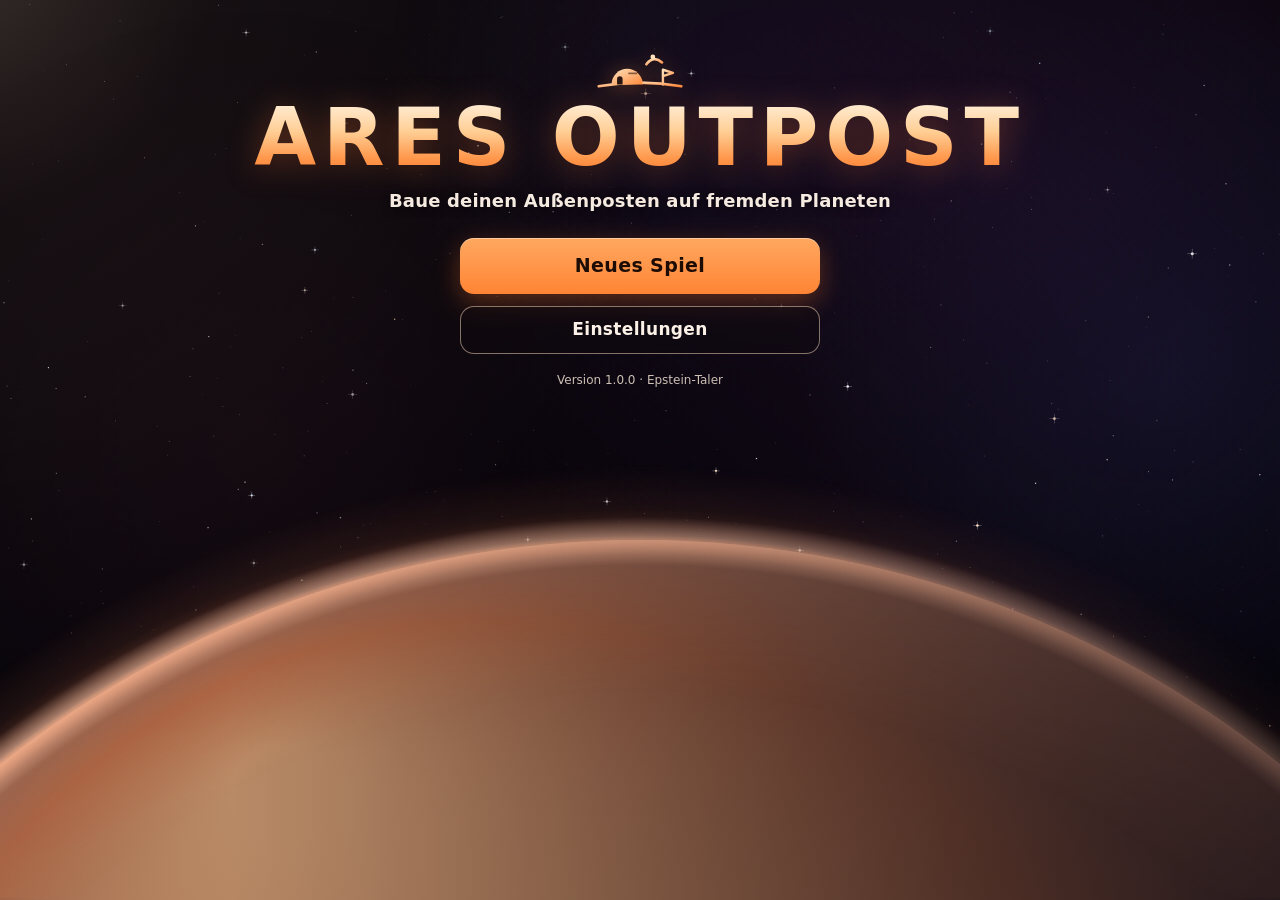
==== commit 86f13d71: "Terrain-Feinschliff: Grundstreuung gegen leere Flächen, dunkle Planeten mit additivem Licht und gesp" ====
--- a/index.html
+++ b/index.html
@@ -232,6 +232,133 @@
   je höchstens 11 Mio. Pixel (Touch 6 Mio.), LRU-verdrängt.
 - Regression: alter Spielstand (große Basis) lädt, Offline-Ertrag, Rebirth und
   Import/Export laufen, alle eingebauten Selbsttests grün.
+
+=====================================================================
+TERRAIN-ENTSCHEIDUNGEN (Map-Detailtiefe, Hitboxen, Intro)
+=====================================================================
+Grundsatz
+- Gelände ist rein optisch: es blockiert nie, verändert keine Vorkommen, Seltenheiten,
+  Glücksstarts, Kundenraten, Preise oder Offline-Werte. Gleicher Seed -> gleiche
+  Vorkommen und gleicher Glücksstart (20-Seed-Vergleich gegen den Stand davor).
+- Eigene Zufallsströme je Zweck und Zelle (Seed + Zweck + Chunk/Zelle); kein
+  Math.random im Gelände. Gleicher Chunk -> bytegleiches Bild, egal in welcher
+  Reihenfolge gebacken wird.
+
+Pipeline (src/app/03t_terrain.js, rein funktional, läuft im Worker)
+- Höhenfeld in Weltkoordinaten (nahtlos über Chunkgrenzen): Makro-fBm mit
+  Domain-Warp, Meso-Hügel, Grate (ridged noise), Tafelberge mit Terrassen, Becken,
+  Mikrorelief. Darauf Kraterstempel als Höhenänderung (Schüssel, Wall, Auswurf),
+  nicht als Farbstempel.
+- Abgeleitete Felder: Hangneigung, Krümmung (AO), Dünenkämme, Kraterwall,
+  Schüsselinneres, Mineralhof, Landmarken-Material.
+- 6 Materialien mit weichem Splat: Staub, Sand, Kruste, Kies, Fels, Salz/Mineral;
+  dazu 4 regionale Farbzonen je Planet. Sättigung gegenüber vorher gesenkt (Ares:
+  rostbraun statt Signalorange), Schatten kühl violett-braun, nie schwarz.
+- Licht: Hillshade mit Sonne links oben (Azimut 315°, Höhe 40°), weicher
+  Schattenwurf durch Marsch zur Sonne, Umgebungsverdeckung aus der Krümmung.
+  Entscheidung Sonnenwinkel: ein fester Winkel, gleich wie Gebäude, Figuren,
+  Planet im Titel und Lander; ein wandernder Sonnenstand hätte die Schatten der
+  gebackenen Chunks gegen die Gebäudeschatten laufen lassen. Tageszeit wirkt über
+  Farbgrading und Nachtlichter.
+- Dunkle Böden (Nebulon, Singularis, teils Ignis): Multiplikatives Licht ist auf
+  fast schwarzer Albedo unsichtbar, darum bekommen sonnenzugewandte Hänge einen
+  additiven Lichtanteil (Faktor aus der Bodenhelligkeit) und die Paletten sind
+  heller und weiter gespreizt.
+
+Krater
+- 8 Profile x 3 Größen, Altersstufen frisch / reif / alt / Geist; Größen nach
+  Potenzgesetz (viele kleine, wenige große), Ketten, Sekundärfelder um große
+  Krater, Einschlagbecken als Landmarke. Junge Krater schneiden alte (Höhen werden
+  gemischt, kein Ring-über-Ring). Auswurf unregelmäßig mit Strahlen, Felsen nur
+  dort, wo die Dichte es will, nie in Ringen.
+
+Dünen & Wind
+- Querdünen, Sicheldünen, Längsdünen, Sterndünen je nach Region; asymmetrisch
+  (flache Luv-, steile Leeseite), Rippel quer zum Wind, regionale Windrichtung je
+  Planet, Dünenfelder mit organischen Rändern statt Chunkkanten, Windschatten
+  hinter Felsen und Tafelbergen.
+
+Felsen & Requisiten (src/app/03v_rocks.js)
+- 4 Größen x 6 Formen (24+), dreitönige Facetten mit Licht links oben, Kontakt-
+  schatten, Staubkante, teilweise eingesunken; Kiesel, Cluster nach Dichtefeld
+  (Poisson-artig), Grundstreuung je 8x8-Feld, damit kein 400-px-Fenster leer ist.
+  Planetenrequisiten: Patina, Eis, Lavagestein, Flora, Pylone, Kristalle,
+  Leerensplitter; Wracks und Easter Eggs (Sonde, alter Rover, Antenne, Solartrümmer,
+  Flagge, Landerreste).
+
+Landmarken & Spuren
+- Becken, trockene Flussläufe/Deltas, Canyonnarbe, Tafelbergfelder, Staubteufel-
+  spuren, Kraterketten, Wracks; Mineralhöfe um seltene Vorkommen. Landmarken
+  erscheinen nach Entdeckung als Symbol auf der Minikarte.
+- Vorkommen sind verankert: abgeflachtes Plateau, Kontaktschatten, Kies-/Staub-
+  rand, Verfärbung (Aussehen der Vorkommen selbst unverändert).
+- Fußspuren links/rechts (20-40 s, auf Staub schneller verweht), Rover- und
+  Alienspuren, Trampelpfade als Abnutzungskarte je Chunk, Baustellenboden und
+  Fundamentzonen unter Gebäuden.
+
+Atmosphäre
+- Höhendunst beim Herauszoomen, weiche Wolkenschatten (<= 8 %), Staubteufel,
+  Sanddrift, Vignette; Nacht mit Emission aus dem Gelände (Lavaadern, Neonfugen,
+  Biolumineszenz, Funkeln, Leerenpunkte).
+
+Technik (src/app/03u_terrainsys.js)
+- Bis zu 2 Web Worker aus dem eigenen Quelltext (Blob-URL), Ergebnis als
+  ImageBitmap; ohne Worker 2-ms-Zeitscheiben im Hauptthread.
+- 4 Detailstufen (4/10/20/34 px pro Feld), grobe Stufe zuerst, Überblendung
+  180 ms, Vorausladen in Laufrichtung, LRU-Budget 190 MB (Touch 110 MB).
+- Bis 24 px pro Feld werden Felsen in das Chunkbild komponiert, darüber live und
+  scharf gezeichnet.
+
+Tiefensortierung & Hitboxen (src/app/04d_sort.js, src/core/04c_collide.js)
+- CONFIG.collision je Typ: none / footprint (Einzug 0,1) / custom. Bänder,
+  Brücken, Splitter, Merger, Kreuzungen, Wege, Lampen, Flaggen, Leuchtfeuer, Zäune
+  begehbar; Basar nur Körper, Kundenstreifen vorne frei und mit der Drehung
+  wandernd; Karawane, Shuttle-Pad, Hafen, Dock: nur massive Teile.
+- Sortierung nach Fußlinie, große Stationen in Bodenplatte + hohe Teile zerlegt,
+  Röntgen-Ausblendung (40-55 %, 150 ms) wenn der Astronaut verdeckt ist.
+- Spieler als Kreis r 0,28 (Rover 0,45), Gleiten an Kanten, Teilschritte,
+  Räumliche Abfrage über das Belegungsraster. Wird auf den Spieler gebaut, wird er
+  sanft herausgeschoben; nach 1,5 s Feststecken Befreiung mit Hinweis.
+  Landezonen schieben weich weg (Hupe + Markierung). Kundenwege per A* um
+  Hitboxen (Alienpfade bevorzugt), sonst erscheinen Kunden am Stand.
+- Wirkt nur auf Bewegung. Einkommen identisch (siehe Messwerte).
+
+Intro (src/app/15_intro.js, 14b_planetcore.js, 14c_lander.js)
+- Läuft nur bei einem echten neuen Spiel. Weiterspielen/Neuladen zeigen es nie.
+  Spielstände bekommen nur optionale Felder (introSeen, luckyRevealSeen,
+  landerSite); alte Stände laden unverändert. Simulation pausiert während des
+  Intros; Glücksstart-Ergebnis und Seeds bleiben unberührt.
+- Titel: Wortmarke ARES OUTPOST mit warmem Verlauf, Außenposten-Piktogramm (kein
+  Saturn-Symbol), eine Primärtaste (orange, >= 56 x 280 px), Ghost-Tasten,
+  Planet unter dem Textblock (nie überlappend), >= 1,5-fache Breite bzw. 2048 px,
+  im Worker gebacken (Vorstufe 1024, dann 2048 + Feinkorn), dreht ~4°/min,
+  Wolkendrift, 3 Sternebenen (> 400 Sterne), Parallaxe <= 6 px, Satellit alle
+  20-40 s, Atmosphäre dreilagig (dünner Rand 1,5-3 % des Radius, sonnenseitig
+  heller). Reduzierte Bewegung: statisch.
+- Shots: Orbit (0-3 s) -> Eintritt mit Plasma, Wolkenbänken, Ortskarte (3-5,5 s)
+  -> Wolkenübergang ohne Weißblitz -> Anflug über die echte Spielwelt, Zoom
+  0,1x -> 1x, Dunst, Lander 1,6x -> 1x, Schatten nach Höhe, Triebwerkslicht
+  (5,5-9,5 s) -> Aufsetzen mit Federung, Kamerastoß 3 px, Luftring, Staub (3
+  Lichtebenen) und Kiesel, Brandfleck mit Beinabdrücken (9,5-11 s) -> Luke,
+  Rampe, Astronaut läuft zur unveränderten Startposition, gestaffeltes HUD
+  (11-15 s). Gesamt 15 s, reduziert 5,5 s.
+- Versorgungslander ARES-01 im Gebäudestil (Paneele, Nieten, Warnstreifen,
+  Antenne, Ruß, orangefarbener Akzent), 4 Teleskopbeine, 3 Düsen, Nutzlastmodul,
+  Solarflügel; Seitenprofil und 2.5D-Draufsicht; Flamme dreilagig mit Schock-
+  diamanten. Bleibt als Landmarke 3-5 Felder vom Start (eigener Zufallsstrom,
+  nie auf Vorkommen), Rumpfkern 2 x 2 blockiert und ist in der Bauvorschau belegt.
+- Glücksstart in der Welt: Scan-Ring vom Lander, Vorkommen leuchtet in
+  Seltenheitsfarbe, Lichtsäule und Funken ab "Gut", Kamerafahrt 1,0 s / 1,2 s /
+  0,8 s (jede Eingabe gibt die Kamera sofort zurück), Markierung mit Pfeil und
+  Entfernung in Schritten bis 6 Felder oder 90 s, nicht-modale Karte, danach nach
+  0,8 s das Tutorial. Nie zwei Overlays gleichzeitig; Speicher-Toast 30 s stumm.
+- Ton: prozedural, auf der AudioContext-Uhr geplant, Begrenzer, folgt Stummschaltung.
+- Überspringen ab Sekunde 0 (>= 44 x 44, Leertaste/Enter/Esc; nach dem Aufsetzen
+  übernimmt jede Eingabe) endet im identischen Zustand. Einstellungen:
+  "Kamerawackeln aus", "Intro erneut ansehen". Rebirth-Sequenz auf 8 s gekürzt,
+  Austrittsblitz durch weiches Leuchten (< 10 % je 0,2 s) ersetzt.
+- Debug: ?intro=force (Wegwerfspiel, nichts wird gespeichert), ?intro=t:5.5
+  (springt und hält), &seed=N.
 
 -->
 <html lang="de">
@@ -7495,9 +7622,9 @@
     3: { name: 'glacia', dust: '#e6f0f8', sand: '#dbe9f4', crust: '#a6c8e2', gravel: '#90b0c8', bed: '#5e7ea0', salt: '#cdeafa', shadow: '#4a6a9a', zones: ['#c8dcf0', '#8ab0d0', '#e8f4ff', '#a0c0d8'], crater: 0.6, dune: 0.8, ridge: 1, mesa: 0.3, basin: 0.6, relief: 0.9, emis: 'ice' },
     4: { name: 'ignis', dust: '#4c4646', sand: '#3e3838', crust: '#322a26', gravel: '#3c2e28', bed: '#26201e', salt: '#8a7a3a', shadow: '#1a1218', zones: ['#40302a', '#2a2a30', '#4a3a30', '#382624'], crater: 0.9, dune: 0.7, ridge: 0.9, mesa: 0.6, basin: 0.4, relief: 1.1, emis: 'lava' },
     5: { name: 'viridia', dust: '#4e5e42', sand: '#6c5c7c', crust: '#42503a', gravel: '#5c4c68', bed: '#30293f', salt: '#4fd6a8', shadow: '#1e1830', zones: ['#5a7a48', '#5a4a72', '#3e5a4a', '#6a6a4a'], crater: 0.4, dune: 0.4, ridge: 0.8, mesa: 0.8, basin: 0.9, relief: 1, emis: 'bio' },
-    6: { name: 'nebulon', dust: '#352c54', sand: '#3c3062', crust: '#2c2448', gravel: '#2c2c4c', bed: '#1e1a3a', salt: '#4c4a80', shadow: '#120a24', zones: ['#3a2a6a', '#24305a', '#4a2a5a', '#2a2a4a'], crater: 0.5, dune: 0.3, ridge: 0.7, mesa: 0.9, basin: 0.7, relief: 0.8, emis: 'grid' },
+    6: { name: 'nebulon', dust: '#3c3262', sand: '#463a72', crust: '#2e2652', gravel: '#36365c', bed: '#221d42', salt: '#6058a4', shadow: '#140c2a', zones: ['#4a347e', '#2a3a6c', '#58326e', '#32325e'], crater: 0.6, dune: 0.3, ridge: 0.8, mesa: 1.0, basin: 0.7, relief: 1.0, emis: 'grid' },
     7: { name: 'crystallis', dust: '#e4dcf0', sand: '#d8d0e8', crust: '#c8bcd8', gravel: '#b8acd0', bed: '#9c8cba', salt: '#eaf6ff', shadow: '#7a6a9a', zones: ['#d0c4e8', '#c4e0f0', '#e8dcf0', '#b8b0d8'], crater: 0.6, dune: 0.5, ridge: 0.9, mesa: 0.6, basin: 0.8, relief: 1, emis: 'crystal' },
-    8: { name: 'singularis', dust: '#1c1c36', sand: '#22223e', crust: '#14142a', gravel: '#18182e', bed: '#0e0e20', salt: '#2a2a50', shadow: '#05050c', zones: ['#20163a', '#14143a', '#1a1030', '#101828'], crater: 0.7, dune: 0.3, ridge: 0.7, mesa: 0.5, basin: 0.6, relief: 0.9, emis: 'void' }
+    8: { name: 'singularis', dust: '#26264e', sand: '#2c2c56', crust: '#1b1b38', gravel: '#22223f', bed: '#14142c', salt: '#3a3a74', shadow: '#08081a', zones: ['#2c2050', '#1c1c4e', '#241840', '#162238'], crater: 0.9, dune: 0.3, ridge: 0.8, mesa: 0.6, basin: 0.6, relief: 1.0, emis: 'void' }
   },
   params(planet, seed) {
     const k = planet.index || 1;
@@ -7517,6 +7644,8 @@
       col: [r(pal.dust), r(pal.sand), r(pal.crust), r(pal.gravel), r(pal.bed), r(pal.salt)],
       shadow: r(pal.shadow), zones: pal.zones.map(r),
       crater: st.crater, dune: st.dune, ridge: st.ridge, mesa: st.mesa, basin: st.basin, relief: st.relief, emis: st.emis,
+      // dark grounds: multiplied shading is invisible on near-black albedo, so lit slopes get an additive light term
+      dark: (() => { const d = r(pal.dust); const L = 0.2126 * d[0] + 0.7152 * d[1] + 0.0722 * d[2]; return Math.max(0, Math.min(1, (0.3 - L) / 0.2)); })(),
       wind: (TerrainCore.hf(k, 3, 9) - 0.5) * 1.4 + 0.3,
       landing: [16, 16]
     };
@@ -7758,7 +7887,8 @@
         const ii = i - m, jj = j - m;
         if (ii < 0 || jj < 0) break;
         const rise = (H[jj * N + ii] - H[k]) * Z - m / GS * 1.414 * 0.9;
-        if (rise > 0) { sh = Math.min(sh, 1 - Math.min(1, rise * 2.2) * 0.4); }
+        // fades out toward the end of the march (no hard offset copy of a ridge edge)
+        if (rise > 0) { sh = Math.min(sh, 1 - Math.min(1, rise * 2.2) * 0.4 * (1 - (m - 1) / (PAD - 1))); }
       }
       const ao = Math.max(0.72, Math.min(1.06, 1 - lap * 0.35));
       SH[k] = Math.max(0.55, Math.min(1.45, lam)) * sh * ao;
@@ -7828,7 +7958,7 @@
     const rgba = new Uint8ClampedArray(PW * PW * 4);
     const hasEm = !!P.emis && P.emis !== 'ice';
     const emis = hasEm ? new Uint8ClampedArray(PW * PW * 4) : null;
-    const shR = P.shadow[0], shG = P.shadow[1], shB = P.shadow[2];
+    const shR = P.shadow[0], shG = P.shadow[1], shB = P.shadow[2], dk = P.dark || 0;
     const wa = P.wind, wcx = Math.cos(wa), wcy = Math.sin(wa);
     const cell = new Float64Array(1);
     const detail = res >= 8;
@@ -7866,7 +7996,7 @@
             const sc = 0.75 + 1.1 * T.ss(-0.5, 0.5, T.gn(wx / 40, wy / 40, P.seed + 77));
             const d = T.worley(wx / sc, wy / sc, P.seed + 62, cell);
             const crack = (1 - T.ss(0.012, 0.06, d)) * cm * (fine ? 1 : 0.45);
-            val -= wC * crack * 0.22;
+            val -= wC * crack * 0.15;
             val += wC * ((cell[0] & 255) / 255 - 0.5) * 0.07 * cm;
             if (st === 3) { val += wC * crack * 0.55; lit += wC * T.ss(0.06, 0.1, d) * 0.03; }
           }
@@ -7912,7 +8042,18 @@
             }
           }
           // planet detail
-          if (st === 6) { const gl = Math.min(Math.abs(((wx + 2) % 4 + 4) % 4 - 2), Math.abs(((wy + 2) % 4 + 4) % 4 - 2)); if (gl > 1.93 && T.gn(wx / 9, wy / 9, P.seed + 70) > -0.2) { em += 0.85; val += 0.15; } else if (gl > 1.9) val -= 0.08; }
+          if (st === 6) {
+            // platform plates (4 x 4 tiles) with individual tones, dark seams and a lit upper-left edge; neon lines glow at night
+            const pm = T.gn(wx / 9, wy / 9, P.seed + 70), plat = T.ss(-0.35, -0.1, pm);
+            const ux = ((wx + 2) % 4 + 4) % 4, uy = ((wy + 2) % 4 + 4) % 4, gl = Math.min(Math.abs(ux - 2), Math.abs(uy - 2));
+            if (plat > 0) {
+              const cid = T.hf(Math.floor((wx + 2) / 4), Math.floor((wy + 2) / 4), P.seed + 79);
+              val += (cid - 0.5) * 0.16 * plat;
+              if (gl > 1.93) { if (pm > -0.2) em += 0.85; val += 0.12; }
+              else if (gl > 1.84) { val -= 0.14 * plat; }
+              else if (ux < 0.2 || uy < 0.2) lit += 0.12 * plat;
+            } else if (gl > 1.9) val -= 0.05;
+          }
           if (st === 8) { const sp = T.hf(Math.floor(wx * 7), Math.floor(wy * 7), P.seed + 71); if (sp > 0.994) { em += 0.9; val += 0.6; } const rr2 = T.gn(wx / 40, wy / 40, P.seed + 72); lit += 0.05 * Math.sin(rr2 * 40); }
           if (st === 7 && wC > 0.2) { T.worley(wx / 1.1, wy / 1.1, P.seed + 73, cell); lit += ((cell[0] & 255) / 255 - 0.5) * 0.2 * wC; if (T.hf(Math.floor(wx * 8), Math.floor(wy * 8), P.seed + 74) > 0.993) em += 0.6; }
           if (st === 5) { const moss = T.fbm(wx / 6, wy / 6, P.seed + 75, 2); if (moss > 0.2) { const mk = T.ss(0.2, 0.45, moss) * (1 - wS); val += (T.hf(Math.floor(wx * 6), Math.floor(wy * 6), P.seed + 76) - 0.5) * 0.25 * mk; } }
@@ -7922,7 +8063,7 @@
         // shading with cool violet-brown shadows (never black) and warm light
         let lr, lg, lb;
         if (sh < 1) { const t = 1 - sh; lr = r * sh + shR * t * 0.55; lg = g * sh + shG * t * 0.55; lb = b * sh + shB * t * 0.55; }
-        else { const t = sh - 1; lr = r * (1 + t * 0.95); lg = g * (1 + t * 0.85); lb = b * (1 + t * 0.7); }
+        else { const t = sh - 1; lr = r * (1 + t * 0.95) + t * dk * 0.34; lg = g * (1 + t * 0.85) + t * dk * 0.3; lb = b * (1 + t * 0.7) + t * dk * 0.38; }
         const o4 = (py * PW + px) * 4;
         rgba[o4] = lr * 255; rgba[o4 + 1] = lg * 255; rgba[o4 + 2] = lb * 255; rgba[o4 + 3] = 255;
         if (emis && em > 0.02) {
@@ -7977,6 +8118,17 @@
       if (rnd() > dens * 0.6 || nearDep(x, y)) continue;
       out.push([rnd() < 0.5 ? 'pebbles' : 'rock', Math.floor(rnd() * 6), x, y, rnd() < 0.85 ? 0 : 1, geo(k), 0]);
     }
+    // floor scatter: every 8 x 8 block carries at least one small detail (no empty 400 px windows)
+    for (let by = 0; by < S; by += 8) for (let bx = 0; bx < S; bx += 8) {
+      const r2 = T.rng(T.hi(cx * 4 + bx / 8 + 911, cy * 4 + by / 8 - 377, P.seed + 8201));
+      const m = 1 + (r2() < 0.5 ? 1 : 0);
+      for (let i = 0; i < m; i++) {
+        const x = x0 + bx + 0.5 + r2() * 7, y = y0 + by + 0.5 + r2() * 7;
+        if (nearDep(x, y)) continue;
+        const k = at(x, y), dune = W[k * 6 + 1];
+        out.push([dune > 0.5 || r2() < 0.6 ? 'pebbles' : 'rock', Math.floor(r2() * 6), x, y, 0, geo(k), 0]);
+      }
+    }
     // planet props
     const pr = { 2: 'patina', 3: 'ice', 4: 'lavarock', 5: 'flora', 6: 'pylon', 7: 'crystal', 8: 'voidshard' }[P.style];
     if (pr) for (let i = 0; i < 10; i++) {
@@ -8138,11 +8290,17 @@
   evict() {
     if (TerrainSys.bytes <= TerrainSys.budget()) return;
     const arr = [...TerrainSys.cache.entries()].sort((a, b) => a[1].used - b[1].used);
+    const dead = [];
     for (const [k, e] of arr) {
       if (TerrainSys.bytes <= TerrainSys.budget() * 0.8 || e.used >= App.frame - 2) break;
       TerrainSys.cache.delete(k); TerrainSys.bytes -= e.bytes + (e.comp ? e.comp.width * e.comp.height * 4 : 0);
-      if (e.img && e.img.close) e.img.close();
-    }
+      e.dead = true; dead.push(e);
+    }
+    if (!dead.length) return;
+    // drop every cross-fade that still points at an evicted image, then release the bitmaps
+    for (const [k, st] of TerrainSys.shown) if (st.e.dead || (st.from && st.from.dead)) TerrainSys.shown.delete(k);
+    if (TerrainSys.visible) TerrainSys.visible = TerrainSys.visible.filter(e => !e.dead);
+    for (const e of dead) { if (e.img && e.img.close) e.img.close(); if (e.em && e.em.close) e.em.close(); e.comp = null; }
   },
   // best available image for a chunk: exact level, else the nearest other level
   best(cx, cy, L) {
@@ -8293,10 +8451,14 @@
       x.save(); x.rotate(wa); x.fillStyle = Col.rgba(Col.shade(dustCol, 0.1), 0.35); x.beginPath(); x.moveTo(w * 0.2, -h * 0.25); x.quadraticCurveTo(w * 2.4, 0, w * 0.2, h * 0.3); x.fill(); x.restore();
       x.fillStyle = 'rgba(0,0,0,.22)'; x.beginPath(); x.ellipse(0.02, h * 0.05, w * 0.95, h * 0.35, 0, 0, Math.PI * 2); x.fill();
     };
-    const bury = (w, h, top) => {
-      const g = x.createLinearGradient(0, top + h * 0.55, 0, h * 0.2);
-      g.addColorStop(0, Col.rgba(dustCol, 0)); g.addColorStop(1, Col.rgba(dustCol, 0.75));
-      x.fillStyle = g; x.fillRect(-w * 1.2, top + h * 0.5, w * 2.4, h);
+    // half-buried base: dust colour creeping up the rock, only inside its silhouette
+    const bury = (w, h, top, pts) => {
+      x.save();
+      if (pts) { Art.poly(x, pts); x.clip(); }
+      const g = x.createLinearGradient(0, top + h * 0.15, 0, h * 0.35);
+      g.addColorStop(0, Col.rgba(dustCol, 0)); g.addColorStop(1, Col.rgba(dustCol, 0.7));
+      x.fillStyle = g; x.fillRect(-w * 1.3, top, w * 2.6, h * 1.4);
+      x.restore();
     };
     if (kind === 'rock') {
       const col = RockArt.geoColor(geo), t = Art.tones(col);
@@ -8325,7 +8487,7 @@
         }
         if (P.style === 3) { x.fillStyle = 'rgba(240,250,255,.7)'; x.beginPath(); x.ellipse(-w * 0.1, -hh * 1.1, w * 0.6, hh * 0.25, 0, 0, Math.PI * 2); x.fill(); }
         if (P.style === 5 && geo !== 2) { x.fillStyle = 'rgba(100,190,110,.55)'; x.beginPath(); x.ellipse(w * 0.2, -hh * 1.0, w * 0.5, hh * 0.22, 0, 0, Math.PI * 2); x.fill(); }
-        bury(w, d, -hh * 0.2);
+        bury(w, d, -hh * 0.2, pts);
       }
     } else if (kind === 'pebbles') {
       const n = 4 + (v % 4);
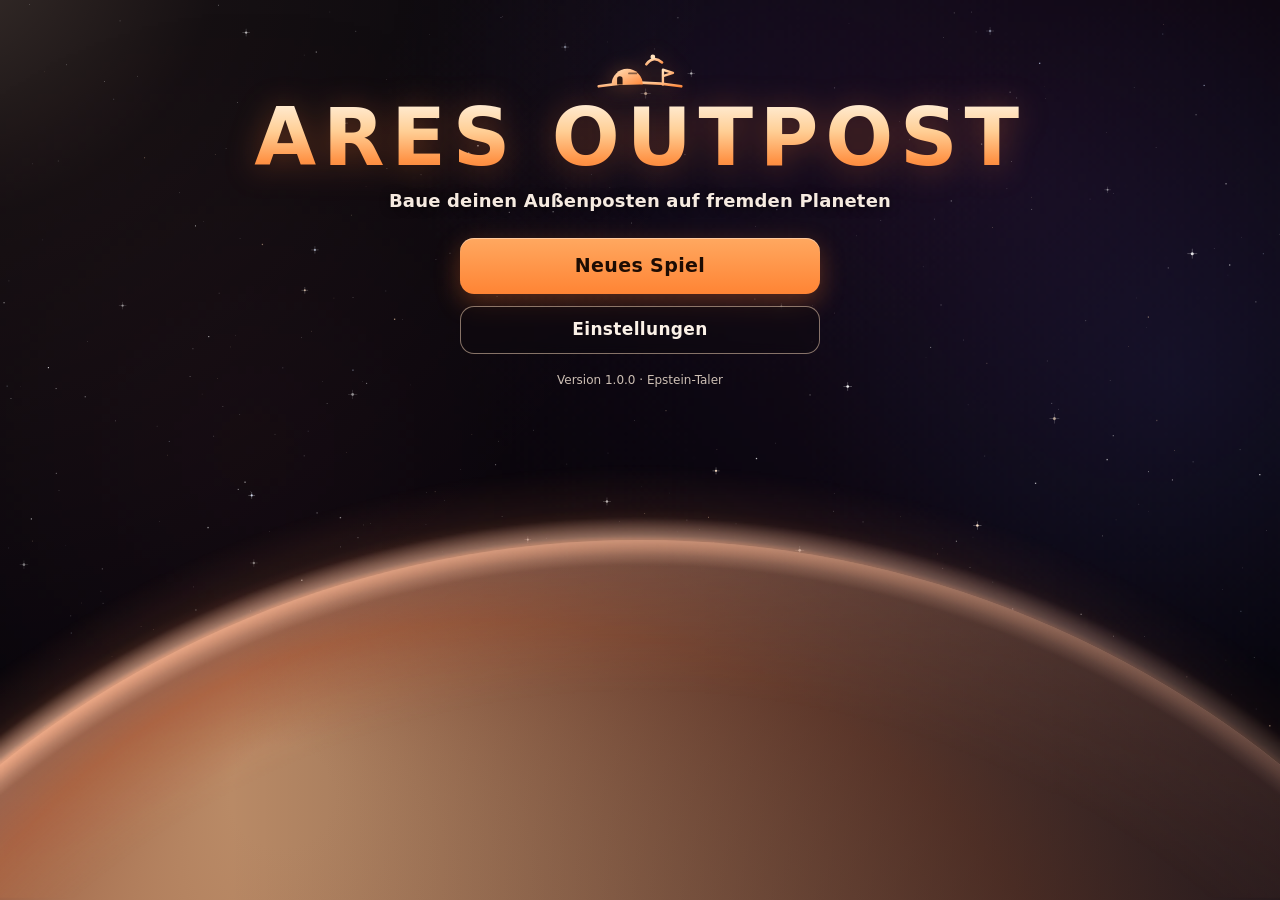
==== commit c3d42f75: "Performance: Trampelpfad-Karten gedrosselt und nur Teilfläche, Wolkenschatten als weiche Flecken (Fe" ====
--- a/index.html
+++ b/index.html
@@ -359,6 +359,17 @@
   Austrittsblitz durch weiches Leuchten (< 10 % je 0,2 s) ersetzt.
 - Debug: ?intro=force (Wegwerfspiel, nichts wird gespeichert), ?intro=t:5.5
   (springt und hält), &seed=N.
+
+Messwerte (Headless-Chromium ohne GPU; Details: exports/map-detailtiefe/qa-bericht-map.txt)
+- Nähte: Sprung über Chunkgrenzen 1,14-1,30 x normaler Pixelsprung (max 1,38).
+- 0 identische Nachbar-Kraterstempel in 200 Chunks; Licht: 40/40 Krater richtig.
+- Leere-Test (400x400 px): 83-100 % der Fenster je Planet mit >= 2 Materialien
+  und Detailobjekten; Figur-Grund >= 3,4:1 auf allen 8 Planeten.
+- 20 Seeds: Vorkommen und Glücksstart identisch; Einkommen 0,000 % Abweichung.
+- Hauptthread +0,4 bis +1,8 ms pro Frame; FPS-Mediane -4 % bis -18 % bzw. +2 %
+  bei ±10-15 % Messrauschen ohne GPU; Chunkwechsel ohne Frames über 33 ms;
+  erster Titel-Frame 83 ms.
+- Intro 15 s (reduziert 5,5 s), Überspringen bytegleich, Ton-Spitze -6,75 dBFS.
 
 -->
 <html lang="de">
@@ -8658,28 +8669,51 @@
     const S = CONFIG.chunkSize, cx = Math.floor(x / S), cy = Math.floor(y / S);
     const key = cx + ',' + cy;
     let w = Ground.wear.get(key);
-    if (!w) { w = { a: new Float32Array(S * S), c: null, dirty: true, cx, cy }; Ground.wear.set(key, w); }
-    const tx = Math.floor(x) - cx * S, ty = Math.floor(y) - cy * S;
-    w.a[ty * S + tx] = Math.min(1, w.a[ty * S + tx] + amount);
-    w.dirty = true;
-  },
+    if (!w) { w = { a: new Float32Array(S * S), c: null, dirty: true, cx, cy, built: 0, bb: null }; Ground.wear.set(key, w); }
+    const tx = Math.floor(x) - cx * S, ty = Math.floor(y) - cy * S, i = ty * S + tx;
+    const before = Math.round(w.a[i] * 120);
+    w.a[i] = Math.min(1, w.a[i] + amount);
+    if (Math.round(w.a[i] * 120) !== before) w.dirty = true;
+  },
+  // trampled paths: one small overlay per worn chunk, rebuilt at most every 0.5 s and drawn only over the worn area
   drawWear(ctx, vr) {
     const S = CONFIG.chunkSize, col = Col.rgb(Col.shade(Render.palette.ground[0], -0.25));
     for (const w of Ground.wear.values()) {
       if ((w.cx + 1) * S < vr.x0 || w.cx * S > vr.x1 || (w.cy + 1) * S < vr.y0 || w.cy * S > vr.y1) continue;
-      if (w.dirty || !w.c) {
-        w.dirty = false;
+      if ((w.dirty && App.now - w.built > 500) || !w.c) {
+        w.dirty = false; w.built = App.now;
         if (!w.c) w.c = Art.canvas(S, S);
         const x = w.c.getContext('2d'), img = x.createImageData(S, S);
-        for (let i = 0; i < S * S; i++) { const v = w.a[i]; img.data[i * 4] = col[0]; img.data[i * 4 + 1] = col[1]; img.data[i * 4 + 2] = col[2]; img.data[i * 4 + 3] = Math.min(1, v) * 120; }
+        let x0 = S, y0 = S, x1 = -1, y1 = -1;
+        for (let i = 0; i < S * S; i++) {
+          const v = w.a[i], al = Math.min(1, v) * 120;
+          img.data[i * 4] = col[0]; img.data[i * 4 + 1] = col[1]; img.data[i * 4 + 2] = col[2]; img.data[i * 4 + 3] = al;
+          if (al >= 1) { const xx = i % S, yy = (i / S) | 0; if (xx < x0) x0 = xx; if (xx > x1) x1 = xx; if (yy < y0) y0 = yy; if (yy > y1) y1 = yy; }
+        }
         x.putImageData(img, 0, 0);
-      }
+        w.bb = x1 < 0 ? null : [Math.max(0, x0 - 1), Math.max(0, y0 - 1), Math.min(S, x1 + 2), Math.min(S, y1 + 2)];
+      }
+      if (!w.bb) continue;
+      const b = w.bb;
       ctx.imageSmoothingEnabled = true;
-      ctx.drawImage(w.c, w.cx * S - Render.ox, w.cy * S - Render.oy, S, S);
-    }
-  },
+      ctx.drawImage(w.c, b[0], b[1], b[2] - b[0], b[3] - b[1], w.cx * S + b[0] - Render.ox, w.cy * S + b[1] - Render.oy, b[2] - b[0], b[3] - b[1]);
+    }
+  },
+  // slow decay (paths fade over many minutes): evaluated every 2 s, marked dirty only on a visible change
   decayWear(dt) {
-    for (const w of Ground.wear.values()) { let any = false; for (let i = 0; i < w.a.length; i++) if (w.a[i] > 0) { w.a[i] = Math.max(0, w.a[i] - dt * 0.0008); any = true; } if (any) w.dirty = true; }
+    Ground.decayAcc = (Ground.decayAcc || 0) + dt;
+    if (Ground.decayAcc < 2) return;
+    const d = Ground.decayAcc * 0.0008; Ground.decayAcc = 0;
+    for (const [k, w] of Ground.wear) {
+      let any = false, changed = false;
+      for (let i = 0; i < w.a.length; i++) {
+        const v = w.a[i]; if (v <= 0) continue;
+        const nv = Math.max(0, v - d); if (Math.round(nv * 120) !== Math.round(v * 120)) changed = true;
+        w.a[i] = nv; if (nv > 0) any = true;
+      }
+      if (changed) w.dirty = true;
+      if (!any) Ground.wear.delete(k);
+    }
   },
   // ---------------- foundation zones ----------------
   NO_FOUND: { belt: 1, path: 1, fence: 1, lamp: 1, flag: 1, beacon: 1, bridge: 1, splitter: 1, merger: 1, crossing: 1, fsplitter: 1, osplitter: 1 },
@@ -8707,7 +8741,7 @@
     });
   },
   drawFoundations(ctx, list) {
-    if (App.cam.zoom < 11) return;
+    if (App.cam.zoom < 18) return;
     const ppt = Art.bucket(Render.ppt(), 48);
     for (const b of list) {
       if (Ground.NO_FOUND[b.type]) continue;
@@ -8739,32 +8773,28 @@
       return { canvas: c, ox: bb.x0 - M, oy: bb.y0 - M, w: W, h: H };
     });
   },
-  // ---------------- atmosphere: drifting cloud shadows (max ~8 % modulation) ----------------
-  cloudTex: null,
+  // ---------------- atmosphere ----------------
+  // drifting cloud shadows (<= 8 %): a few soft blobs per 90-tile cell instead of a full-screen texture,
+  // so the raster cost follows the shaded area only; far and medium zoom only
   clouds(ctx, tm) {
     if (App.quality === 'low' || App.settings.reducedFx) return;
-    if (!Ground.cloudTex) {
-      const N = 128, c = Art.canvas(N, N), x = c.getContext('2d'), img = x.createImageData(N, N);
-      TerrainCore.init();
-      for (let j = 0; j < N; j++) for (let i = 0; i < N; i++) {
-        // tileable: sample noise on a torus
-        const a = i / N * 6.283, b = j / N * 6.283;
-        const v = TerrainCore.fbm(Math.cos(a) * 1.3 + 9, Math.sin(a) * 1.3 + Math.cos(b) * 1.3, 4242 + Math.round(Math.sin(b) * 0), 3) + TerrainCore.gn(Math.cos(b) * 1.7, Math.sin(b) * 1.7 + Math.sin(a), 777) * 0.6;
-        const k = Math.max(0, Math.min(1, (v + 0.1) * 1.6));
-        img.data[(j * N + i) * 4 + 3] = k * 255;
-      }
-      x.putImageData(img, 0, 0);
-      Ground.cloudTex = c;
-    }
-    const T = 90; // tiles per texture repeat
-    const w = Render.look.wind || 0;
-    const sx = ((tm * 0.9 * Math.cos(w)) % T + T) % T, sy = ((tm * 0.9 * Math.sin(w)) % T + T) % T;
-    const vr = Render.visibleRect(2);
-    const x0 = Math.floor((vr.x0 - sx) / T) * T + sx, y0 = Math.floor((vr.y0 - sy) / T) * T + sy;
-    ctx.save(); ctx.globalAlpha = 0.08; ctx.globalCompositeOperation = 'multiply';
-    ctx.imageSmoothingEnabled = true;
-    const tint = Ground.cloudTint || (Ground.cloudTint = (() => { const c = Art.canvas(128, 128), x = c.getContext('2d'); x.drawImage(Ground.cloudTex, 0, 0); x.globalCompositeOperation = 'source-in'; x.fillStyle = '#2a1830'; x.fillRect(0, 0, 128, 128); return c; })());
-    for (let y = y0; y < vr.y1; y += T) for (let x = x0; x < vr.x1; x += T) ctx.drawImage(tint, x - Render.ox, y - Render.oy, T, T);
+    const zk = 1 - Math.max(0, Math.min(1, (App.cam.zoom - 10) / 6));
+    if (zk <= 0.02) return;
+    const T = 90, w = Render.look.wind || 0;
+    const sx = tm * 0.9 * Math.cos(w), sy = tm * 0.9 * Math.sin(w);
+    const vr = Render.visibleRect(24);
+    const spr = FxLib.tinted('soft', 0, '#2a1830');
+    ctx.save(); ctx.globalAlpha = 0.075 * zk;
+    for (let cy = Math.floor((vr.y0 - sy) / T); cy <= Math.floor((vr.y1 - sy) / T); cy++) for (let cx = Math.floor((vr.x0 - sx) / T); cx <= Math.floor((vr.x1 - sx) / T); cx++) {
+      for (let i = 0; i < 4; i++) {
+        const h = RNG.hash(cx, cy, i * 131 + 7);
+        if ((h & 255) < 90) continue;
+        const bx = cx * T + ((h >>> 8) & 255) / 255 * T + sx, by = cy * T + ((h >>> 16) & 255) / 255 * T + sy;
+        const rw = 12 + ((h >>> 24) & 15) * 1.4, rh = rw * (0.55 + ((h >>> 4) & 7) * 0.05);
+        if (bx + rw < vr.x0 || bx - rw > vr.x1 || by + rh < vr.y0 || by - rh > vr.y1) continue;
+        ctx.drawImage(spr, bx - rw - Render.ox, by - rh - Render.oy, rw * 2, rh * 2);
+      }
+    }
     ctx.restore();
   },
   // sand blowing over dune crests near the player
@@ -16504,7 +16534,7 @@
 };
 
 // Small handle for automated tests and power users (read-only use recommended).
-window.__AO__ = { Art, ItemArt, FxLib, TerrainCore, TerrainSys, RockArt, LanderArt, PlanetCore, PlanetView, Intro, IntroAudio, TitleScene, BuildingArt, BeltArt, CharArt, DepositArt, DecorArt, PlanetArt: typeof PlanetArt !== 'undefined' ? PlanetArt : null, ALIEN_SPECIES, Draw, Sprites, FX, Col, Tutorial, App, Game, Grid, World, Build, UI, Render, Economy, Save, Offline, Progression, MainLoop, Menus, MapView, Bot, SelfTest, Actions, DATA, CONFIG };
+window.__AO__ = { Art, ItemArt, FxLib, TerrainCore, TerrainSys, RockArt, LanderArt, PlanetCore, PlanetView, Intro, IntroAudio, TitleScene, Ground, Sorter, Collide, BuildingArt, BeltArt, CharArt, DepositArt, DecorArt, PlanetArt: typeof PlanetArt !== 'undefined' ? PlanetArt : null, ALIEN_SPECIES, Draw, Sprites, FX, Col, Tutorial, App, Game, Grid, World, Build, UI, Render, Economy, Save, Offline, Progression, MainLoop, Menus, MapView, Bot, SelfTest, Actions, DATA, CONFIG };
 MainLoop.boot();
 
 })();
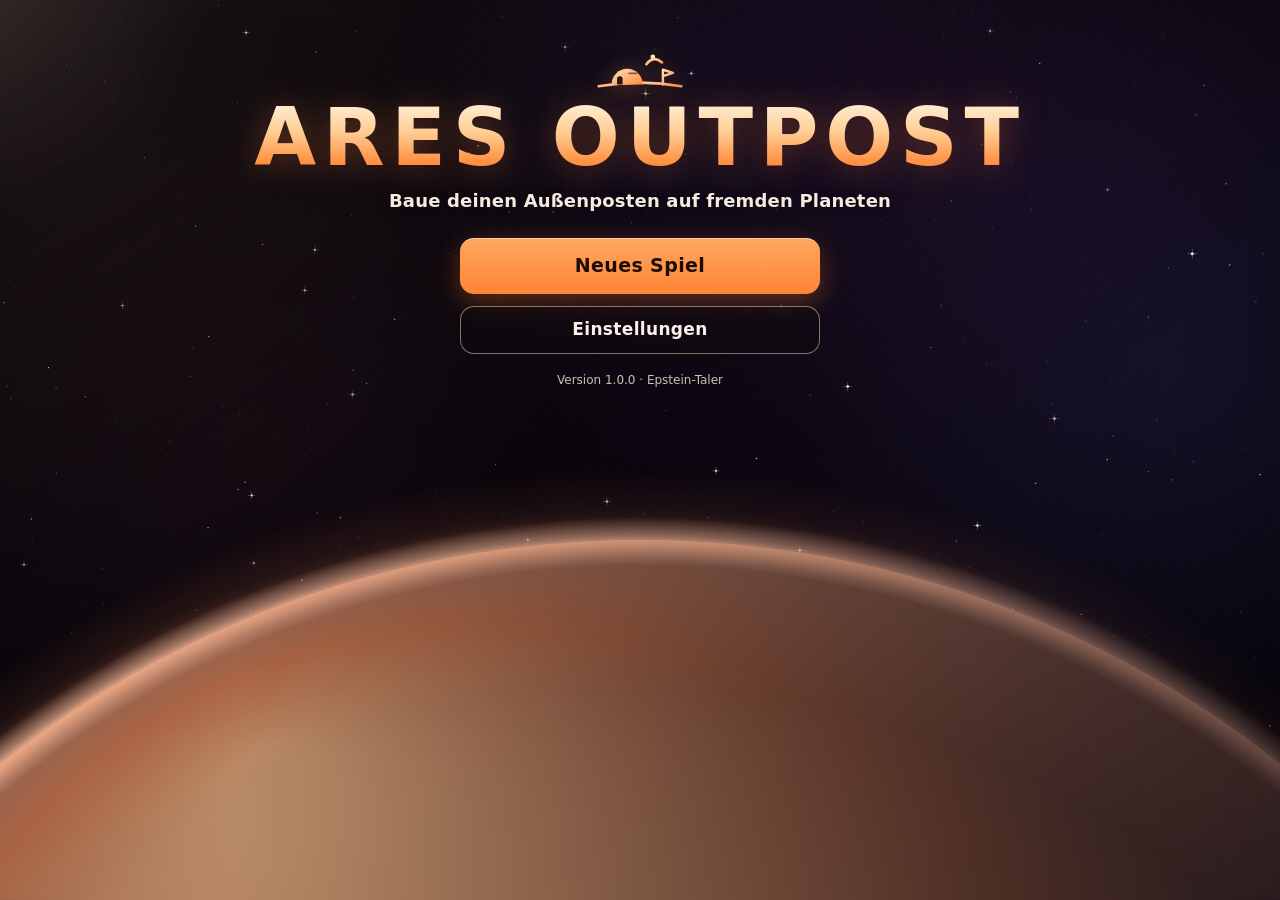
==== commit a56a90b8: "Merger: faire Reihum-Annahme aller drei Eingänge (vorher gewann die Update-Reihenfolge der Bänder un" ====
--- a/index.html
+++ b/index.html
@@ -2709,8 +2709,22 @@
       }
       case 'splitter': case 'fsplitter': case 'osplitter':
         return dir === b.rot && b.buf.length < 2;
-      case 'merger':
-        return dir !== ((b.rot + 2) & 3) && b.buf.length < 2;
+      case 'merger': {
+        if (dir === ((b.rot + 2) & 3)) return false;
+        // fair round robin: every waiting input registers itself; free space goes to the
+        // next waiting input after the one served last (otherwise the update order of the
+        // belts decides and one or two inputs starve the others)
+        const req = b.req || (b.req = [-9, -9, -9, -9]);
+        req[dir] = g.tick;
+        if (b.buf.length >= 2) return false;
+        for (let k = 1; k <= 4; k++) {
+          const d = (b.lastSide + k + 4) & 3;
+          if (d === ((b.rot + 2) & 3)) continue;
+          if (d === dir) return true;
+          if (g.tick - req[d] <= 1) return false;
+        }
+        return true;
+      }
       case 'crossing': { const l = b.lanes[dir]; return !l || l.length < 2; }
       case 'bridge': {
         if (dir !== b.rot || tx !== b.x || ty !== b.y) return false;
@@ -5066,6 +5080,20 @@
       const n2 = g2.buildings.size, m2 = g2.run.money;
       Actions.redo(g2);
       return { ok: n1 === n0 + 2 && n2 === n0 && Math.abs(m2 - m0) < 1e-6 && g2.buildings.size === n1, info: n0 + ' → ' + n1 + ' → ' + n2 + ' → ' + g2.buildings.size };
+    });
+    test('Merger verteilt fair auf 3 Eingänge', () => {
+      const g = Game.create(Game.createMeta(5), 1); g.run.money = 1e12;
+      const P = sp => Grid.place(g, sp, { ignoreRadius: true, free: true });
+      const MX = 60, MY = 60;
+      P({ type: 'merger', x: MX, y: MY, rot: 0 });
+      for (let i = 1; i <= 4; i++) { P({ type: 'belt', x: MX - i, y: MY, rot: 0 }); P({ type: 'belt', x: MX, y: MY - i, rot: 1 }); P({ type: 'belt', x: MX, y: MY + i, rot: 3 }); }
+      for (let i = 1; i <= 6; i++) P({ type: 'belt', x: MX + i, y: MY, rot: 0 });
+      const silo = P({ type: 'silo', x: MX + 7, y: MY, rot: 0 });
+      Game.recompute(g);
+      const feeds = [[MX - 4, MY, 0, 0], [MX, MY - 4, 1, 1], [MX, MY + 4, 3, 2]];
+      for (let t = 0; t < 2400; t++) { for (const [x, y, d, r] of feeds) { const it = Items.make(r, 0); if (!Logistics.insert(g, x, y, d, it)) Items.free(it); } Game.tick(g); g.events.length = 0; }
+      const n = [0, 4, 8].map(k => silo.store.get(k) || 0), lo = Math.min(...n), hi = Math.max(...n);
+      return { ok: lo > 0 && hi - lo <= Math.max(2, hi * 0.05), info: 'West/Nord/Süd ' + n.join('/') };
     });
     return out;
   },
